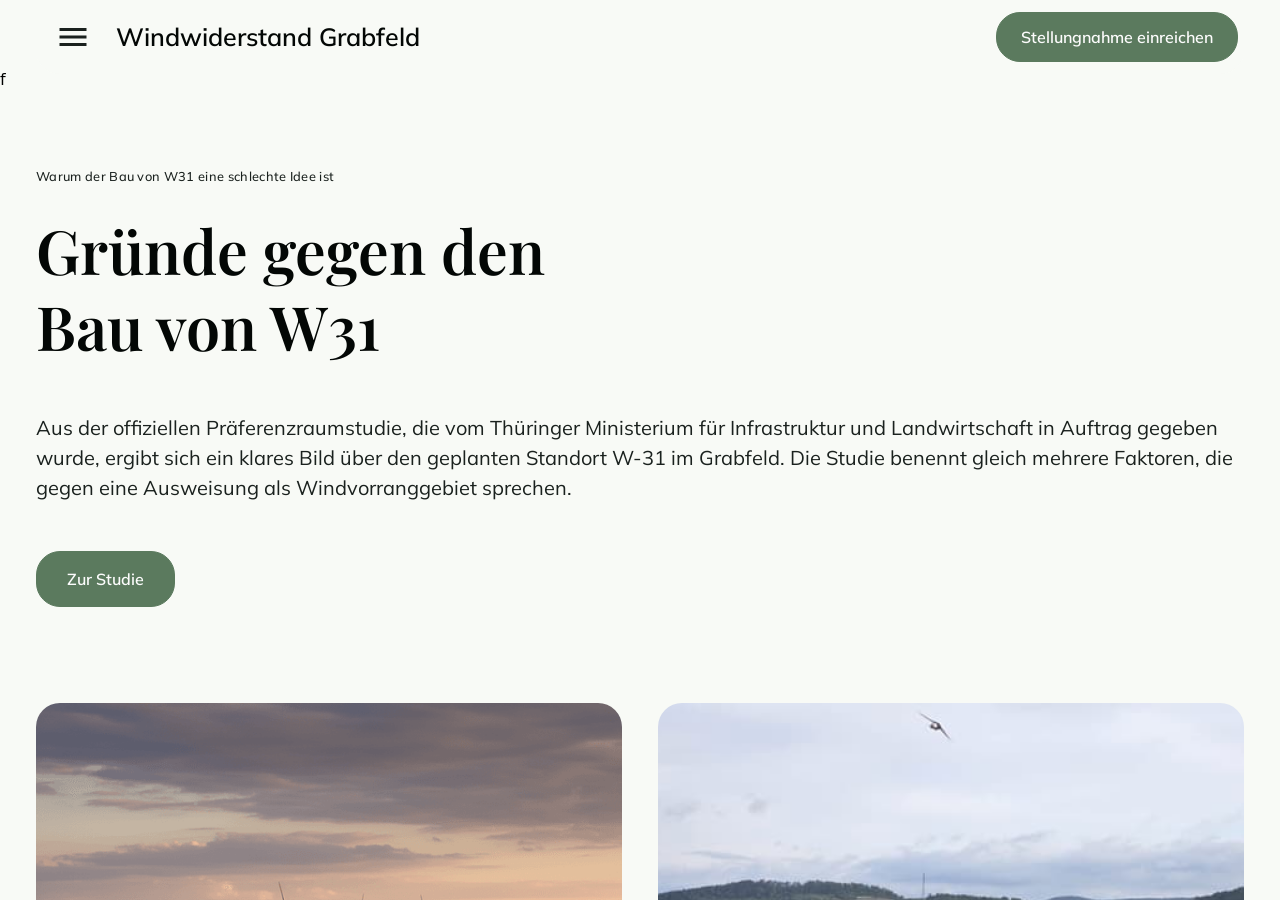
==== index.html @ 85ef9dac "initial commit" ====
<!DOCTYPE html><html data-dpl-id="dpl_25hja1GQssykfeVTQJ2YN6u9Eeit" lang="de"><head><meta charset="utf-8"><meta name="viewport" content="width=device-width, initial-scale=1"><link rel="preload" as="image" imagesrcset="/_next/image?url=https%3A%2F%2Frjdavx8ozyznxeyh.public.blob.vercel-storage.com%2Fproduction%2Fwebsites%2Fuploaded-media%2Ffirefly_landcape1-CEcSNXHNH0ozsa8HNzjXocpcf1kD4K.png&w=640&q=75 640w, /_next/image?url=https%3A%2F%2Frjdavx8ozyznxeyh.public.blob.vercel-storage.com%2Fproduction%2Fwebsites%2Fuploaded-media%2Ffirefly_landcape1-CEcSNXHNH0ozsa8HNzjXocpcf1kD4K.png&w=750&q=75 750w, /_next/image?url=https%3A%2F%2Frjdavx8ozyznxeyh.public.blob.vercel-storage.com%2Fproduction%2Fwebsites%2Fuploaded-media%2Ffirefly_landcape1-CEcSNXHNH0ozsa8HNzjXocpcf1kD4K.png&w=828&q=75 828w, /_next/image?url=https%3A%2F%2Frjdavx8ozyznxeyh.public.blob.vercel-storage.com%2Fproduction%2Fwebsites%2Fuploaded-media%2Ffirefly_landcape1-CEcSNXHNH0ozsa8HNzjXocpcf1kD4K.png&w=1080&q=75 1080w, /_next/image?url=https%3A%2F%2Frjdavx8ozyznxeyh.public.blob.vercel-storage.com%2Fproduction%2Fwebsites%2Fuploaded-media%2Ffirefly_landcape1-CEcSNXHNH0ozsa8HNzjXocpcf1kD4K.png&w=1200&q=75 1200w, /_next/image?url=https%3A%2F%2Frjdavx8ozyznxeyh.public.blob.vercel-storage.com%2Fproduction%2Fwebsites%2Fuploaded-media%2Ffirefly_landcape1-CEcSNXHNH0ozsa8HNzjXocpcf1kD4K.png&w=1920&q=75 1920w, /_next/image?url=https%3A%2F%2Frjdavx8ozyznxeyh.public.blob.vercel-storage.com%2Fproduction%2Fwebsites%2Fuploaded-media%2Ffirefly_landcape1-CEcSNXHNH0ozsa8HNzjXocpcf1kD4K.png&w=2048&q=75 2048w, /_next/image?url=https%3A%2F%2Frjdavx8ozyznxeyh.public.blob.vercel-storage.com%2Fproduction%2Fwebsites%2Fuploaded-media%2Ffirefly_landcape1-CEcSNXHNH0ozsa8HNzjXocpcf1kD4K.png&w=3840&q=75 3840w" imagesizes="100vw" fetchpriority="high"><link rel="preload" as="image" imagesrcset="/_next/image?url=https%3A%2F%2Frjdavx8ozyznxeyh.public.blob.vercel-storage.com%2Fproduction%2Fwebsites%2Fuploaded-media%2Ffirefly_landcape1-CEcSNXHNH0ozsa8HNzjXocpcf1kD4K.png&w=640&q=75 640w, /_next/image?url=https%3A%2F%2Frjdavx8ozyznxeyh.public.blob.vercel-storage.com%2Fproduction%2Fwebsites%2Fuploaded-media%2Ffirefly_landcape1-CEcSNXHNH0ozsa8HNzjXocpcf1kD4K.png&w=750&q=75 750w, /_next/image?url=https%3A%2F%2Frjdavx8ozyznxeyh.public.blob.vercel-storage.com%2Fproduction%2Fwebsites%2Fuploaded-media%2Ffirefly_landcape1-CEcSNXHNH0ozsa8HNzjXocpcf1kD4K.png&w=828&q=75 828w, /_next/image?url=https%3A%2F%2Frjdavx8ozyznxeyh.public.blob.vercel-storage.com%2Fproduction%2Fwebsites%2Fuploaded-media%2Ffirefly_landcape1-CEcSNXHNH0ozsa8HNzjXocpcf1kD4K.png&w=1080&q=75 1080w, /_next/image?url=https%3A%2F%2Frjdavx8ozyznxeyh.public.blob.vercel-storage.com%2Fproduction%2Fwebsites%2Fuploaded-media%2Ffirefly_landcape1-CEcSNXHNH0ozsa8HNzjXocpcf1kD4K.png&w=1200&q=75 1200w, /_next/image?url=https%3A%2F%2Frjdavx8ozyznxeyh.public.blob.vercel-storage.com%2Fproduction%2Fwebsites%2Fuploaded-media%2Ffirefly_landcape1-CEcSNXHNH0ozsa8HNzjXocpcf1kD4K.png&w=1920&q=75 1920w, /_next/image?url=https%3A%2F%2Frjdavx8ozyznxeyh.public.blob.vercel-storage.com%2Fproduction%2Fwebsites%2Fuploaded-media%2Ffirefly_landcape1-CEcSNXHNH0ozsa8HNzjXocpcf1kD4K.png&w=2048&q=75 2048w, /_next/image?url=https%3A%2F%2Frjdavx8ozyznxeyh.public.blob.vercel-storage.com%2Fproduction%2Fwebsites%2Fuploaded-media%2Ffirefly_landcape1-CEcSNXHNH0ozsa8HNzjXocpcf1kD4K.png&w=3840&q=75 3840w" imagesizes="(max-width: 1024px) 100vw, 65vw" fetchpriority="high"><link rel="preload" as="image" imagesrcset="/_next/image?url=https%3A%2F%2Frjdavx8ozyznxeyh.public.blob.vercel-storage.com%2Fproduction%2Fwebsites%2Fuploaded-media%2FWA_1779195483650-qd6CWIHAyKUrdTlILLWz65AZ2oxNVm.webp&w=256&q=75 256w, /_next/image?url=https%3A%2F%2Frjdavx8ozyznxeyh.public.blob.vercel-storage.com%2Fproduction%2Fwebsites%2Fuploaded-media%2FWA_1779195483650-qd6CWIHAyKUrdTlILLWz65AZ2oxNVm.webp&w=384&q=75 384w, /_next/image?url=https%3A%2F%2Frjdavx8ozyznxeyh.public.blob.vercel-storage.com%2Fproduction%2Fwebsites%2Fuploaded-media%2FWA_1779195483650-qd6CWIHAyKUrdTlILLWz65AZ2oxNVm.webp&w=640&q=75 640w, /_next/image?url=https%3A%2F%2Frjdavx8ozyznxeyh.public.blob.vercel-storage.com%2Fproduction%2Fwebsites%2Fuploaded-media%2FWA_1779195483650-qd6CWIHAyKUrdTlILLWz65AZ2oxNVm.webp&w=750&q=75 750w, /_next/image?url=https%3A%2F%2Frjdavx8ozyznxeyh.public.blob.vercel-storage.com%2Fproduction%2Fwebsites%2Fuploaded-media%2FWA_1779195483650-qd6CWIHAyKUrdTlILLWz65AZ2oxNVm.webp&w=828&q=75 828w, /_next/image?url=https%3A%2F%2Frjdavx8ozyznxeyh.public.blob.vercel-storage.com%2Fproduction%2Fwebsites%2Fuploaded-media%2FWA_1779195483650-qd6CWIHAyKUrdTlILLWz65AZ2oxNVm.webp&w=1080&q=75 1080w, /_next/image?url=https%3A%2F%2Frjdavx8ozyznxeyh.public.blob.vercel-storage.com%2Fproduction%2Fwebsites%2Fuploaded-media%2FWA_1779195483650-qd6CWIHAyKUrdTlILLWz65AZ2oxNVm.webp&w=1200&q=75 1200w, /_next/image?url=https%3A%2F%2Frjdavx8ozyznxeyh.public.blob.vercel-storage.com%2Fproduction%2Fwebsites%2Fuploaded-media%2FWA_1779195483650-qd6CWIHAyKUrdTlILLWz65AZ2oxNVm.webp&w=1920&q=75 1920w, /_next/image?url=https%3A%2F%2Frjdavx8ozyznxeyh.public.blob.vercel-storage.com%2Fproduction%2Fwebsites%2Fuploaded-media%2FWA_1779195483650-qd6CWIHAyKUrdTlILLWz65AZ2oxNVm.webp&w=2048&q=75 2048w, /_next/image?url=https%3A%2F%2Frjdavx8ozyznxeyh.public.blob.vercel-storage.com%2Fproduction%2Fwebsites%2Fuploaded-media%2FWA_1779195483650-qd6CWIHAyKUrdTlILLWz65AZ2oxNVm.webp&w=3840&q=75 3840w" imagesizes="(max-width: 1024px) 100vw, 25vw" fetchpriority="high"><link rel="preload" as="image" imagesrcset="/_next/image?url=https%3A%2F%2Frjdavx8ozyznxeyh.public.blob.vercel-storage.com%2Fproduction%2Fwebsites%2Fgenerated-media%2F781df879-f7bc-4190-ba5e-cb7cc237e494-A8DZsQTPaXrCWiU1zzxt8bqy7HNYSE.png&w=640&q=75 640w, /_next/image?url=https%3A%2F%2Frjdavx8ozyznxeyh.public.blob.vercel-storage.com%2Fproduction%2Fwebsites%2Fgenerated-media%2F781df879-f7bc-4190-ba5e-cb7cc237e494-A8DZsQTPaXrCWiU1zzxt8bqy7HNYSE.png&w=750&q=75 750w, /_next/image?url=https%3A%2F%2Frjdavx8ozyznxeyh.public.blob.vercel-storage.com%2Fproduction%2Fwebsites%2Fgenerated-media%2F781df879-f7bc-4190-ba5e-cb7cc237e494-A8DZsQTPaXrCWiU1zzxt8bqy7HNYSE.png&w=828&q=75 828w, /_next/image?url=https%3A%2F%2Frjdavx8ozyznxeyh.public.blob.vercel-storage.com%2Fproduction%2Fwebsites%2Fgenerated-media%2F781df879-f7bc-4190-ba5e-cb7cc237e494-A8DZsQTPaXrCWiU1zzxt8bqy7HNYSE.png&w=1080&q=75 1080w, /_next/image?url=https%3A%2F%2Frjdavx8ozyznxeyh.public.blob.vercel-storage.com%2Fproduction%2Fwebsites%2Fgenerated-media%2F781df879-f7bc-4190-ba5e-cb7cc237e494-A8DZsQTPaXrCWiU1zzxt8bqy7HNYSE.png&w=1200&q=75 1200w, /_next/image?url=https%3A%2F%2Frjdavx8ozyznxeyh.public.blob.vercel-storage.com%2Fproduction%2Fwebsites%2Fgenerated-media%2F781df879-f7bc-4190-ba5e-cb7cc237e494-A8DZsQTPaXrCWiU1zzxt8bqy7HNYSE.png&w=1920&q=75 1920w, /_next/image?url=https%3A%2F%2Frjdavx8ozyznxeyh.public.blob.vercel-storage.com%2Fproduction%2Fwebsites%2Fgenerated-media%2F781df879-f7bc-4190-ba5e-cb7cc237e494-A8DZsQTPaXrCWiU1zzxt8bqy7HNYSE.png&w=2048&q=75 2048w, /_next/image?url=https%3A%2F%2Frjdavx8ozyznxeyh.public.blob.vercel-storage.com%2Fproduction%2Fwebsites%2Fgenerated-media%2F781df879-f7bc-4190-ba5e-cb7cc237e494-A8DZsQTPaXrCWiU1zzxt8bqy7HNYSE.png&w=3840&q=75 3840w" imagesizes="100vw" fetchpriority="high"><link rel="stylesheet" href="css/0pclr4nr8458v.css" data-precedence="next"><link rel="stylesheet" href="css/11qlis-8mh2j-.css" data-precedence="next"><link rel="preload" as="script" fetchpriority="low" href="/_next/static/chunks/0jv-heh94vwln.js?dpl=dpl_25hja1GQssykfeVTQJ2YN6u9Eeit"><script src="js/022_maxhdnzs4.js" async=""></script><script src="js/0f4-ejbb~n6hv.js" async=""></script><script src="js/01bt6~dms7521.js" async=""></script><script src="js/03fv3c1iwtx_a.js" async=""></script><script src="js/turbopack-1593qeh~s_~pw.js" async=""></script><script src="js/0~277jhmogsta.js" async=""></script><script src="js/0kwb-tct0xye5.js" async=""></script><script src="js/006d~tpt86ljv.js" async=""></script><script src="js/15mg6y.jvq0j5.js" async=""></script><script src="js/0ize3p28y0u25.js" async=""></script><script src="js/0j4qf-g08o4pf.js" async=""></script><script src="js/16c2.avl8ed4h.js" async=""></script><script src="js/0eea42.pwf-wy.js" async=""></script><script src="js/0hzzi8rir~8jd.js" async=""></script><script src="js/08adjc2880tvf.js" async=""></script><script src="js/0sliw_q9bqxjw.js" async=""></script><script src="js/12-ux~.mcnk7r.js" async=""></script><script src="js/0m5es1jm7kjp4.js" async=""></script><script src="js/11v-8rnkx1qs3.js" async=""></script><script src="js/0xa4mqf1xizgc.js" async=""></script><script src="js/0g7cmlfbgwcqe.js" async=""></script><script src="js/0d5qlyl4n94ir.js" async=""></script><link rel="preload" href="/_next/static/chunks/13m5h4lljjfa4.js?dpl=dpl_25hja1GQssykfeVTQJ2YN6u9Eeit" as="script" fetchpriority="low"><link rel="preload" href="/_next/static/chunks/0q6k21eod419y.js?dpl=dpl_25hja1GQssykfeVTQJ2YN6u9Eeit" as="script" fetchpriority="low"><link rel="preload" href="/_next/static/chunks/06srfx_csylgv.js?dpl=dpl_25hja1GQssykfeVTQJ2YN6u9Eeit" as="script" fetchpriority="low"><link rel="preload" href="/_next/static/chunks/0.-y6-2sr40ui.js?dpl=dpl_25hja1GQssykfeVTQJ2YN6u9Eeit" as="script" fetchpriority="low"><link rel="preload" href="/_next/static/chunks/0m.ra19ecz6vn.js?dpl=dpl_25hja1GQssykfeVTQJ2YN6u9Eeit" as="script" fetchpriority="low"><link rel="preload" href="/_next/static/chunks/06f~yi8sj.x49.js?dpl=dpl_25hja1GQssykfeVTQJ2YN6u9Eeit" as="script" fetchpriority="low"><link rel="preload" href="/_next/static/chunks/10os3dwfawx.0.js?dpl=dpl_25hja1GQssykfeVTQJ2YN6u9Eeit" as="script" fetchpriority="low"><link rel="preload" href="/_next/static/chunks/0v2w.6sst-1h9.js?dpl=dpl_25hja1GQssykfeVTQJ2YN6u9Eeit" as="script" fetchpriority="low"><link rel="preload" href="/_next/static/chunks/17zz50lfkmc1r.js?dpl=dpl_25hja1GQssykfeVTQJ2YN6u9Eeit" as="script" fetchpriority="low"><link rel="preload" href="/_next/static/chunks/14el1bbqf~pk6.js?dpl=dpl_25hja1GQssykfeVTQJ2YN6u9Eeit" as="script" fetchpriority="low"><link rel="preload" href="/_next/static/chunks/0u-kx68ikq1fp.js?dpl=dpl_25hja1GQssykfeVTQJ2YN6u9Eeit" as="script" fetchpriority="low"><link rel="preload" href="/_next/static/chunks/0fqp5nekt5sll.js?dpl=dpl_25hja1GQssykfeVTQJ2YN6u9Eeit" as="script" fetchpriority="low"><link rel="preconnect" href="https://fonts.googleapis.com"><link rel="preconnect" href="https://fonts.gstatic.com" crossorigin="anonymous"><link rel="dns-prefetch" href="https://unpkg.com"><link rel="dns-prefetch" href="https://cdn.durable.com"><link rel="dns-prefetch" href="https://api.us-east.aws.tinybird.co"><link rel="llms-txt" href="/llms.txt"><link rel="alternate" type="text/markdown" href="/agents.md"><link rel="alternate" type="application/openapi+json" href="/openapi.json"><meta name="theme-color" content="#F8FAF6"><title>Windwiderstand Grabfeld - Informationen über den Regionalplan Windenergie</title><meta name="description" content="Windwiderstand Grabfeld informiert über den Regionalplan Windenergie für Südwestthüringen. Hier finden Sie alle Informationen über die geplanten Vorranggebiete und können Stellungnahmen einreichen."><link rel="canonical" href="https://windkraft-grabfeld-mf5gy561.durable.site/"><meta property="og:title" content="Windwiderstand Grabfeld - Informationen über den Regionalplan Windenergie"><meta property="og:description" content="Windwiderstand Grabfeld informiert über den Regionalplan Windenergie für Südwestthüringen. Hier finden Sie alle Informationen über die geplanten Vorranggebiete und können Stellungnahmen einreichen."><meta property="og:url" content="https://windkraft-grabfeld-mf5gy561.durable.site"><meta property="og:site_name" content="Windwiderstand Grabfeld - Informationen über den Regionalplan Windenergie"><meta property="og:locale" content="de"><meta property="og:image" content="images/durable-og.png"><meta property="og:image:type" content="image/png"><meta property="og:image:width" content="1200"><meta property="og:image:height" content="630"><meta property="og:type" content="website"><meta name="twitter:card" content="summary_large_image"><meta name="twitter:title" content="Windwiderstand Grabfeld - Informationen über den Regionalplan Windenergie"><meta name="twitter:description" content="Windwiderstand Grabfeld informiert über den Regionalplan Windenergie für Südwestthüringen. Hier finden Sie alle Informationen über die geplanten Vorranggebiete und können Stellungnahmen einreichen."><meta name="twitter:image" content="https://windkraft-grabfeld-mf5gy561.durable.site/durable-og"><link rel="icon" href="images/icon_2.png" sizes="32x32" type="image/png"><link rel="icon" href="images/icon_1.png" sizes="48x48" type="image/png"><link rel="apple-touch-icon" href="images/icon.png" sizes="180x180" type="image/png"><link rel="preload" href="https://fonts.googleapis.com/css2?family=Playfair+Display:ital,wght@0,400..900;1,400..900&display=swap" as="style" crossorigin="anonymous"><link rel="preload" href="https://fonts.googleapis.com/css2?family=Mulish:ital,wght@0,200..1000;1,200..1000&display=swap" as="style" crossorigin="anonymous"><link rel="preload" href="https://fonts.googleapis.com/css2?family=JetBrains+Mono:ital,wght@0,100..800;1,100..800&display=swap" as="style" crossorigin="anonymous"><style>html, body { background-color: #F8FAF6; }</style><script type="application/ld+json">{"@context":"https://schema.org","@type":"LocalBusiness","name":"Windwiderstand Grabfeld","url":"https://windkraft-grabfeld-mf5gy561.durable.site","subjectOf":[{"@type":"DigitalDocument","name":"LLM guidance","url":"https://windkraft-grabfeld-mf5gy561.durable.site/llms.txt","encodingFormat":"text/plain"},{"@type":"DigitalDocument","name":"Agent instructions","url":"https://windkraft-grabfeld-mf5gy561.durable.site/agents.md","encodingFormat":"text/markdown"},{"@type":"WebAPI","name":"Booking API","documentation":"https://windkraft-grabfeld-mf5gy561.durable.site/openapi.json"}]}</script><script src="js/03~yq9q893hmn.js" nomodule=""></script></head><body><div hidden=""><!--$--><!--/$--></div><style>
        @container root (min-width: 0) {
            .website-container[data-theme-scope="elegant-serif"] * {
                --font-size-xs: clamp(0.6944rem, 0.6531rem + 0.1836cqi, 0.8000rem) !important;
			--font-size-sm: clamp(0.8333rem, 0.7681rem + 0.2899cqi, 1.0000rem) !important;
			--font-size-base: clamp(1.0000rem, 0.9022rem + 0.4348cqi, 1.2500rem) !important;
			--font-size-lg: clamp(1.2000rem, 1.0582rem + 0.6304cqi, 1.5625rem) !important;
			--font-size-xl: clamp(1.4400rem, 1.2392rem + 0.8924cqi, 1.9531rem) !important;
			--font-size-2xl: clamp(1.7280rem, 1.4488rem + 1.2407cqi, 2.4414rem) !important;
			--font-size-3xl: clamp(2.0736rem, 1.6908rem + 1.7011cqi, 3.0518rem) !important;
			--font-size-4xl: clamp(2.4883rem, 1.9693rem + 2.3067cqi, 3.8147rem) !important;
			--font-size-5xl: clamp(2.9860rem, 2.2885rem + 3.0998cqi, 4.7684rem) !important;
			--font-size-6xl: clamp(3.5832rem, 2.6529rem + 4.1344cqi, 5.9605rem) !important;
			--font-size-7xl: clamp(4.2998rem, 3.0669rem + 5.4796cqi, 7.4506rem) !important;
			--font-size-8xl: clamp(5.1598rem, 3.5345rem + 7.2234cqi, 9.3132rem) !important;
			--font-size-9xl: clamp(6.1917rem, 4.0592rem + 9.4779cqi, 11.6415rem) !important;
			--typography-display-lg-font-size: var(--font-size-6xl) !important;
			--typography-display-lg-font-weight: 700 !important;
			--typography-display-lg-line-height: 1.25 !important;
			--typography-display-lg-letter-spacing: 0em !important;
			--typography-display-lg-font-family: var(--font-playfair-display, "Playfair Display", sans-serif) !important;
			--typography-display-md-font-size: var(--font-size-5xl) !important;
			--typography-display-md-font-weight: 600 !important;
			--typography-display-md-line-height: 1.25 !important;
			--typography-display-md-letter-spacing: 0em !important;
			--typography-display-md-font-family: var(--font-playfair-display, "Playfair Display", sans-serif) !important;
			--typography-display-sm-font-size: var(--font-size-4xl) !important;
			--typography-display-sm-font-weight: 600 !important;
			--typography-display-sm-line-height: 1.25 !important;
			--typography-display-sm-letter-spacing: 0em !important;
			--typography-display-sm-font-family: var(--font-playfair-display, "Playfair Display", sans-serif) !important;
			--typography-heading-lg-font-size: var(--font-size-3xl) !important;
			--typography-heading-lg-font-weight: 600 !important;
			--typography-heading-lg-line-height: 1.25 !important;
			--typography-heading-lg-letter-spacing: -0.025em !important;
			--typography-heading-lg-font-family: var(--font-mulish, "Mulish", sans-serif) !important;
			--typography-heading-md-font-size: var(--font-size-2xl) !important;
			--typography-heading-md-font-weight: 600 !important;
			--typography-heading-md-line-height: 1.25 !important;
			--typography-heading-md-letter-spacing: 0em !important;
			--typography-heading-md-font-family: var(--font-mulish, "Mulish", sans-serif) !important;
			--typography-heading-sm-font-size: var(--font-size-xl) !important;
			--typography-heading-sm-font-weight: 600 !important;
			--typography-heading-sm-line-height: 1.5 !important;
			--typography-heading-sm-letter-spacing: 0em !important;
			--typography-heading-sm-font-family: var(--font-mulish, "Mulish", sans-serif) !important;
			--typography-title-lg-font-size: var(--font-size-xl) !important;
			--typography-title-lg-font-weight: 600 !important;
			--typography-title-lg-line-height: 1.5 !important;
			--typography-title-lg-letter-spacing: 0em !important;
			--typography-title-lg-font-family: var(--font-mulish, "Mulish", sans-serif) !important;
			--typography-title-md-font-size: var(--font-size-lg) !important;
			--typography-title-md-font-weight: 600 !important;
			--typography-title-md-line-height: 1.5 !important;
			--typography-title-md-letter-spacing: 0em !important;
			--typography-title-md-font-family: var(--font-mulish, "Mulish", sans-serif) !important;
			--typography-title-sm-font-size: var(--font-size-base) !important;
			--typography-title-sm-font-weight: 600 !important;
			--typography-title-sm-line-height: 1.5 !important;
			--typography-title-sm-letter-spacing: 0em !important;
			--typography-title-sm-font-family: var(--font-mulish, "Mulish", sans-serif) !important;
			--typography-body-lg-font-size: var(--font-size-lg) !important;
			--typography-body-lg-font-weight: 400 !important;
			--typography-body-lg-line-height: 1.625 !important;
			--typography-body-lg-letter-spacing: 0em !important;
			--typography-body-lg-font-family: var(--font-mulish, "Mulish", sans-serif) !important;
			--typography-body-md-font-size: var(--font-size-base) !important;
			--typography-body-md-font-weight: 400 !important;
			--typography-body-md-line-height: 1.5 !important;
			--typography-body-md-letter-spacing: 0em !important;
			--typography-body-md-font-family: var(--font-mulish, "Mulish", sans-serif) !important;
			--typography-body-sm-font-size: var(--font-size-sm) !important;
			--typography-body-sm-font-weight: 400 !important;
			--typography-body-sm-line-height: 1.5 !important;
			--typography-body-sm-letter-spacing: 0em !important;
			--typography-body-sm-font-family: var(--font-mulish, "Mulish", sans-serif) !important;
			--typography-body-lg-em-font-size: var(--font-size-lg) !important;
			--typography-body-lg-em-font-weight: 600 !important;
			--typography-body-lg-em-line-height: 1.625 !important;
			--typography-body-lg-em-letter-spacing: 0em !important;
			--typography-body-lg-em-font-family: var(--font-mulish, "Mulish", sans-serif) !important;
			--typography-body-md-em-font-size: var(--font-size-base) !important;
			--typography-body-md-em-font-weight: 600 !important;
			--typography-body-md-em-line-height: 1.5 !important;
			--typography-body-md-em-letter-spacing: 0em !important;
			--typography-body-md-em-font-family: var(--font-mulish, "Mulish", sans-serif) !important;
			--typography-body-sm-em-font-size: var(--font-size-sm) !important;
			--typography-body-sm-em-font-weight: 600 !important;
			--typography-body-sm-em-line-height: 1.5 !important;
			--typography-body-sm-em-letter-spacing: 0em !important;
			--typography-body-sm-em-font-family: var(--font-mulish, "Mulish", sans-serif) !important;
			--typography-label-lg-font-size: var(--font-size-sm) !important;
			--typography-label-lg-font-weight: 500 !important;
			--typography-label-lg-line-height: 1.5 !important;
			--typography-label-lg-letter-spacing: 0.025em !important;
			--typography-label-lg-font-family: var(--font-mulish, "Mulish", sans-serif) !important;
			--typography-label-md-font-size: var(--font-size-xs) !important;
			--typography-label-md-font-weight: 500 !important;
			--typography-label-md-line-height: 1.5 !important;
			--typography-label-md-letter-spacing: 0.025em !important;
			--typography-label-md-font-family: var(--font-mulish, "Mulish", sans-serif) !important;
			--typography-label-sm-font-size: var(--font-size-xs) !important;
			--typography-label-sm-font-weight: 400 !important;
			--typography-label-sm-line-height: 1.5 !important;
			--typography-label-sm-letter-spacing: 0em !important;
			--typography-label-sm-font-family: var(--font-mulish, "Mulish", sans-serif) !important;
			--typography-code-font-size: var(--font-size-sm) !important;
			--typography-code-font-weight: 400 !important;
			--typography-code-line-height: 1.5 !important;
			--typography-code-letter-spacing: 0em !important;
			--typography-code-font-family: var(--font-jetbrains-mono, "JetBrains Mono", sans-serif) !important;
            }
        }
	</style><link rel="stylesheet" href="https://fonts.googleapis.com/css2?family=Playfair+Display:ital,wght@0,400..900;1,400..900&display=swap" crossorigin="anonymous"><link rel="stylesheet" href="https://fonts.googleapis.com/css2?family=Mulish:ital,wght@0,200..1000;1,200..1000&display=swap" crossorigin="anonymous"><link rel="stylesheet" href="https://fonts.googleapis.com/css2?family=JetBrains+Mono:ital,wght@0,100..800;1,100..800&display=swap" crossorigin="anonymous"><div class="website-container" data-theme-scope="elegant-serif" style="overflow:auto;overflow-anchor:none;container-name:root;container-type:size;height:100%"><div style="--primary-canvas-bg:#FCFDFB;--primary-canvas-bg-2:#F8FAF6;--primary-interactive-bg:#EEF2EB;--primary-interactive-bg-2:#E6EAE2;--primary-interactive-bg-3:#DDE2D8;--primary-border:#D5DACF;--primary-border-2:#C9CFC3;--primary-border-3:#B5BBB0;--primary-solid:#898E83;--primary-solid-2:#7D8277;--primary-foreground-subtle:#61665C;--primary-foreground:#21251C;--primary-canvas-bg-inverted:#10120F;--primary-canvas-bg-2-inverted:#171916;--primary-interactive-bg-inverted:#20231E;--primary-interactive-bg-2-inverted:#272A25;--primary-interactive-bg-3-inverted:#2E322B;--primary-border-inverted:#383C33;--primary-border-2-inverted:#454A40;--primary-border-3-inverted:#5D6258;--primary-solid-inverted:#E8ECE4;--primary-solid-2-inverted:#DEE2DB;--primary-foreground-subtle-inverted:#B0B6AB;--primary-foreground-inverted:#EAEEE6;--primary-canvas-bg-alpha:#40800004;--primary-canvas-bg-2-alpha:#39720009;--primary-interactive-bg-alpha:#275A0014;--primary-interactive-bg-2-alpha:#2447001D;--primary-interactive-bg-3-alpha:#21420027;--primary-border-alpha:#203B0030;--primary-border-2-alpha:#1A33003C;--primary-border-3-alpha:#1124004F;--primary-solid-alpha:#0D17007C;--primary-solid-2-alpha:#0C150088;--primary-foreground-subtle-alpha:#081000A3;--primary-foreground-alpha:#060B00E3;--primary-canvas-bg-inverted-alpha:#00910002;--primary-canvas-bg-2-inverted-alpha:#BCF46909;--primary-interactive-bg-inverted-alpha:#D1F7A014;--primary-interactive-bg-2-inverted-alpha:#E1FEBD1B;--primary-interactive-bg-3-inverted-alpha:#DFFBBD24;--primary-border-inverted-alpha:#E5FBC12F;--primary-border-2-inverted-alpha:#E7FCCD3E;--primary-border-3-inverted-alpha:#F0FFDE57;--primary-solid-inverted-alpha:#FBFFF6EB;--primary-solid-2-inverted-alpha:#FBFFF7E0;--primary-foreground-subtle-inverted-alpha:#F7FFEEB1;--primary-foreground-inverted-alpha:#FBFFF7ED;--secondary-canvas-bg:#FDFDFC;--secondary-canvas-bg-2:#FAF9F6;--secondary-interactive-bg:#F2F0EA;--secondary-interactive-bg-2:#EBE7DE;--secondary-interactive-bg-3:#E4DFD2;--secondary-border:#DCD5C4;--secondary-border-2:#D1C8B1;--secondary-border-3:#BFB394;--secondary-solid:#978A69;--secondary-solid-2:#8A7E60;--secondary-foreground-subtle:#6D644D;--secondary-foreground:#2D2A23;--secondary-canvas-bg-inverted:#121110;--secondary-canvas-bg-2-inverted:#1A1917;--secondary-interactive-bg-inverted:#24221F;--secondary-interactive-bg-2-inverted:#2C2A25;--secondary-interactive-bg-3-inverted:#36332C;--secondary-border-inverted:#413E34;--secondary-border-2-inverted:#524D40;--secondary-border-3-inverted:#6B6352;--secondary-solid-inverted:#C8BFA8;--secondary-solid-2-inverted:#BDB49E;--secondary-foreground-subtle-inverted:#C2B9A2;--secondary-foreground-inverted:#ECE7DA;--secondary-canvas-bg-alpha:#55550003;--secondary-canvas-bg-2-alpha:#72550009;--secondary-interactive-bg-alpha:#62490015;--secondary-interactive-bg-2-alpha:#65460021;--secondary-interactive-bg-3-alpha:#664A002D;--secondary-border-alpha:#684A013B;--secondary-border-2-alpha:#694C004E;--secondary-border-3-alpha:#674A016B;--secondary-solid-alpha:#4F390096;--secondary-solid-2-alpha:#4431009F;--secondary-foreground-subtle-alpha:#2E2100B2;--secondary-foreground-alpha:#0C0901DC;--secondary-canvas-bg-inverted-alpha:#91110002;--secondary-canvas-bg-2-inverted-alpha:#F7DE7A0A;--secondary-interactive-bg-inverted-alpha:#F8E0A515;--secondary-interactive-bg-2-inverted-alpha:#FFEDB21D;--secondary-interactive-bg-3-inverted-alpha:#FDEAB328;--secondary-border-inverted-alpha:#FDEEB534;--secondary-border-2-inverted-alpha:#FEECB746;--secondary-border-3-inverted-alpha:#FEE9B961;--secondary-solid-inverted-alpha:#FEF3D4C5;--secondary-solid-2-inverted-alpha:#FFF2D3B9;--secondary-foreground-subtle-inverted-alpha:#FFF3D3BE;--secondary-foreground-inverted-alpha:#FFFAEBEB;--secondary-alt-canvas-bg:#fcfcfd;--secondary-alt-canvas-bg-2:#f9f9fb;--secondary-alt-interactive-bg:#f0f0f3;--secondary-alt-interactive-bg-2:#e8e8ec;--secondary-alt-interactive-bg-3:#e0e1e6;--secondary-alt-border:#d9d9e0;--secondary-alt-border-2:#cdced6;--secondary-alt-border-3:#b9bbc6;--secondary-alt-solid:#8b8d98;--secondary-alt-solid-2:#80838d;--secondary-alt-foreground-subtle:#60646c;--secondary-alt-foreground:#1c2024;--secondary-alt-canvas-bg-inverted:#111113;--secondary-alt-canvas-bg-2-inverted:#18191b;--secondary-alt-interactive-bg-inverted:#212225;--secondary-alt-interactive-bg-2-inverted:#272a2d;--secondary-alt-interactive-bg-3-inverted:#2e3135;--secondary-alt-border-inverted:#363a3f;--secondary-alt-border-2-inverted:#43484e;--secondary-alt-border-3-inverted:#5a6169;--secondary-alt-solid-inverted:#696e77;--secondary-alt-solid-2-inverted:#777b84;--secondary-alt-foreground-subtle-inverted:#b0b4ba;--secondary-alt-foreground-inverted:#edeef0;--secondary-alt-canvas-bg-alpha:#00005503;--secondary-alt-canvas-bg-2-alpha:#00005506;--secondary-alt-interactive-bg-alpha:#0000330f;--secondary-alt-interactive-bg-2-alpha:#00002d17;--secondary-alt-interactive-bg-3-alpha:#0009321f;--secondary-alt-border-alpha:#00002f26;--secondary-alt-border-2-alpha:#00062e32;--secondary-alt-border-3-alpha:#00083046;--secondary-alt-solid-alpha:#00051d74;--secondary-alt-solid-2-alpha:#00071b7f;--secondary-alt-foreground-subtle-alpha:#0007149f;--secondary-alt-foreground-alpha:#000509e3;--secondary-alt-canvas-bg-inverted-alpha:#00000000;--secondary-alt-canvas-bg-2-inverted-alpha:#d8f4f609;--secondary-alt-interactive-bg-inverted-alpha:#ddeaf814;--secondary-alt-interactive-bg-2-inverted-alpha:#d3edf81d;--secondary-alt-interactive-bg-3-inverted-alpha:#d9edfe25;--secondary-alt-border-inverted-alpha:#d6ebfd30;--secondary-alt-border-2-inverted-alpha:#d9edff40;--secondary-alt-border-3-inverted-alpha:#d9edff5d;--secondary-alt-solid-inverted-alpha:#dfebfd6d;--secondary-alt-solid-2-inverted-alpha:#e5edfd7b;--secondary-alt-foreground-subtle-inverted-alpha:#f1f7feb5;--secondary-alt-foreground-inverted-alpha:#fcfdffef;--accent-canvas-bg:#FCFDFC;--accent-canvas-bg-2:#F7FAF7;--accent-interactive-bg:#EAF5EA;--accent-interactive-bg-2:#DCEFDD;--accent-interactive-bg-3:#CDE5CF;--accent-border:#BCD8BE;--accent-border-2:#A7C6AA;--accent-border-3:#8BB18E;--accent-solid:#5B7A5E;--accent-solid-2:#4E6C51;--accent-foreground-subtle:#567559;--accent-foreground:#323F33;--accent-canvas-bg-inverted:#0F120F;--accent-canvas-bg-2-inverted:#151915;--accent-interactive-bg-inverted:#1D251D;--accent-interactive-bg-2-inverted:#232F24;--accent-interactive-bg-3-inverted:#2A392C;--accent-border-inverted:#344435;--accent-border-2-inverted:#415342;--accent-border-3-inverted:#546A56;--accent-solid-inverted:#5B7A5E;--accent-solid-2-inverted:#546A56;--accent-foreground-subtle-inverted:#9CBD9F;--accent-foreground-inverted:#D9EEDB;--accent-canvas-bg-alpha:#00550003;--accent-canvas-bg-2-alpha:#00600008;--accent-interactive-bg-alpha:#00860015;--accent-interactive-bg-2-alpha:#008B0823;--accent-interactive-bg-3-alpha:#007B0B32;--accent-border-alpha:#006B0843;--accent-border-2-alpha:#005A0958;--accent-border-3-alpha:#00540774;--accent-solid-alpha:#013105A4;--accent-solid-2-alpha:#002C05B1;--accent-foreground-subtle-alpha:#002F05A9;--accent-foreground-alpha:#011102CD;--accent-canvas-bg-inverted-alpha:#00910002;--accent-canvas-bg-2-inverted-alpha:#83F44C09;--accent-interactive-bg-inverted-alpha:#9DF98716;--accent-interactive-bg-2-inverted-alpha:#9DF99721;--accent-interactive-bg-3-inverted-alpha:#A6FFA82B;--accent-border-inverted-alpha:#B4FEB137;--accent-border-2-inverted-alpha:#BEFFBC47;--accent-border-3-inverted-alpha:#C3FEC560;--accent-solid-inverted-alpha:#B8FEBD71;--accent-solid-2-inverted-alpha:#C3FEC560;--accent-foreground-subtle-inverted-alpha:#D1FFD4B9;--accent-foreground-inverted-alpha:#E9FFEBED;--graphic-1-canvas-bg:#fcfcfd;--graphic-1-canvas-bg-2:#f9f9fb;--graphic-1-interactive-bg:#f0f0f3;--graphic-1-interactive-bg-2:#e8e8ec;--graphic-1-interactive-bg-3:#e0e1e6;--graphic-1-border:#d9d9e0;--graphic-1-border-2:#cdced6;--graphic-1-border-3:#b9bbc6;--graphic-1-solid:#8b8d98;--graphic-1-solid-2:#80838d;--graphic-1-foreground-subtle:#60646c;--graphic-1-foreground:#1c2024;--graphic-1-canvas-bg-inverted:#111113;--graphic-1-canvas-bg-2-inverted:#18191b;--graphic-1-interactive-bg-inverted:#212225;--graphic-1-interactive-bg-2-inverted:#272a2d;--graphic-1-interactive-bg-3-inverted:#2e3135;--graphic-1-border-inverted:#363a3f;--graphic-1-border-2-inverted:#43484e;--graphic-1-border-3-inverted:#5a6169;--graphic-1-solid-inverted:#696e77;--graphic-1-solid-2-inverted:#777b84;--graphic-1-foreground-subtle-inverted:#b0b4ba;--graphic-1-foreground-inverted:#edeef0;--graphic-1-canvas-bg-alpha:#00005503;--graphic-1-canvas-bg-2-alpha:#00005506;--graphic-1-interactive-bg-alpha:#0000330f;--graphic-1-interactive-bg-2-alpha:#00002d17;--graphic-1-interactive-bg-3-alpha:#0009321f;--graphic-1-border-alpha:#00002f26;--graphic-1-border-2-alpha:#00062e32;--graphic-1-border-3-alpha:#00083046;--graphic-1-solid-alpha:#00051d74;--graphic-1-solid-2-alpha:#00071b7f;--graphic-1-foreground-subtle-alpha:#0007149f;--graphic-1-foreground-alpha:#000509e3;--graphic-1-canvas-bg-inverted-alpha:#00000000;--graphic-1-canvas-bg-2-inverted-alpha:#d8f4f609;--graphic-1-interactive-bg-inverted-alpha:#ddeaf814;--graphic-1-interactive-bg-2-inverted-alpha:#d3edf81d;--graphic-1-interactive-bg-3-inverted-alpha:#d9edfe25;--graphic-1-border-inverted-alpha:#d6ebfd30;--graphic-1-border-2-inverted-alpha:#d9edff40;--graphic-1-border-3-inverted-alpha:#d9edff5d;--graphic-1-solid-inverted-alpha:#dfebfd6d;--graphic-1-solid-2-inverted-alpha:#e5edfd7b;--graphic-1-foreground-subtle-inverted-alpha:#f1f7feb5;--graphic-1-foreground-inverted-alpha:#fcfdffef;--graphic-2-canvas-bg:#fcfcfd;--graphic-2-canvas-bg-2:#f9f9fb;--graphic-2-interactive-bg:#f0f0f3;--graphic-2-interactive-bg-2:#e8e8ec;--graphic-2-interactive-bg-3:#e0e1e6;--graphic-2-border:#d9d9e0;--graphic-2-border-2:#cdced6;--graphic-2-border-3:#b9bbc6;--graphic-2-solid:#8b8d98;--graphic-2-solid-2:#80838d;--graphic-2-foreground-subtle:#60646c;--graphic-2-foreground:#1c2024;--graphic-2-canvas-bg-inverted:#111113;--graphic-2-canvas-bg-2-inverted:#18191b;--graphic-2-interactive-bg-inverted:#212225;--graphic-2-interactive-bg-2-inverted:#272a2d;--graphic-2-interactive-bg-3-inverted:#2e3135;--graphic-2-border-inverted:#363a3f;--graphic-2-border-2-inverted:#43484e;--graphic-2-border-3-inverted:#5a6169;--graphic-2-solid-inverted:#696e77;--graphic-2-solid-2-inverted:#777b84;--graphic-2-foreground-subtle-inverted:#b0b4ba;--graphic-2-foreground-inverted:#edeef0;--graphic-2-canvas-bg-alpha:#00005503;--graphic-2-canvas-bg-2-alpha:#00005506;--graphic-2-interactive-bg-alpha:#0000330f;--graphic-2-interactive-bg-2-alpha:#00002d17;--graphic-2-interactive-bg-3-alpha:#0009321f;--graphic-2-border-alpha:#00002f26;--graphic-2-border-2-alpha:#00062e32;--graphic-2-border-3-alpha:#00083046;--graphic-2-solid-alpha:#00051d74;--graphic-2-solid-2-alpha:#00071b7f;--graphic-2-foreground-subtle-alpha:#0007149f;--graphic-2-foreground-alpha:#000509e3;--graphic-2-canvas-bg-inverted-alpha:#00000000;--graphic-2-canvas-bg-2-inverted-alpha:#d8f4f609;--graphic-2-interactive-bg-inverted-alpha:#ddeaf814;--graphic-2-interactive-bg-2-inverted-alpha:#d3edf81d;--graphic-2-interactive-bg-3-inverted-alpha:#d9edfe25;--graphic-2-border-inverted-alpha:#d6ebfd30;--graphic-2-border-2-inverted-alpha:#d9edff40;--graphic-2-border-3-inverted-alpha:#d9edff5d;--graphic-2-solid-inverted-alpha:#dfebfd6d;--graphic-2-solid-2-inverted-alpha:#e5edfd7b;--graphic-2-foreground-subtle-inverted-alpha:#f1f7feb5;--graphic-2-foreground-inverted-alpha:#fcfdffef;--graphic-3-canvas-bg:#fcfcfd;--graphic-3-canvas-bg-2:#f9f9fb;--graphic-3-interactive-bg:#f0f0f3;--graphic-3-interactive-bg-2:#e8e8ec;--graphic-3-interactive-bg-3:#e0e1e6;--graphic-3-border:#d9d9e0;--graphic-3-border-2:#cdced6;--graphic-3-border-3:#b9bbc6;--graphic-3-solid:#8b8d98;--graphic-3-solid-2:#80838d;--graphic-3-foreground-subtle:#60646c;--graphic-3-foreground:#1c2024;--graphic-3-canvas-bg-inverted:#111113;--graphic-3-canvas-bg-2-inverted:#18191b;--graphic-3-interactive-bg-inverted:#212225;--graphic-3-interactive-bg-2-inverted:#272a2d;--graphic-3-interactive-bg-3-inverted:#2e3135;--graphic-3-border-inverted:#363a3f;--graphic-3-border-2-inverted:#43484e;--graphic-3-border-3-inverted:#5a6169;--graphic-3-solid-inverted:#696e77;--graphic-3-solid-2-inverted:#777b84;--graphic-3-foreground-subtle-inverted:#b0b4ba;--graphic-3-foreground-inverted:#edeef0;--graphic-3-canvas-bg-alpha:#00005503;--graphic-3-canvas-bg-2-alpha:#00005506;--graphic-3-interactive-bg-alpha:#0000330f;--graphic-3-interactive-bg-2-alpha:#00002d17;--graphic-3-interactive-bg-3-alpha:#0009321f;--graphic-3-border-alpha:#00002f26;--graphic-3-border-2-alpha:#00062e32;--graphic-3-border-3-alpha:#00083046;--graphic-3-solid-alpha:#00051d74;--graphic-3-solid-2-alpha:#00071b7f;--graphic-3-foreground-subtle-alpha:#0007149f;--graphic-3-foreground-alpha:#000509e3;--graphic-3-canvas-bg-inverted-alpha:#00000000;--graphic-3-canvas-bg-2-inverted-alpha:#d8f4f609;--graphic-3-interactive-bg-inverted-alpha:#ddeaf814;--graphic-3-interactive-bg-2-inverted-alpha:#d3edf81d;--graphic-3-interactive-bg-3-inverted-alpha:#d9edfe25;--graphic-3-border-inverted-alpha:#d6ebfd30;--graphic-3-border-2-inverted-alpha:#d9edff40;--graphic-3-border-3-inverted-alpha:#d9edff5d;--graphic-3-solid-inverted-alpha:#dfebfd6d;--graphic-3-solid-2-inverted-alpha:#e5edfd7b;--graphic-3-foreground-subtle-inverted-alpha:#f1f7feb5;--graphic-3-foreground-inverted-alpha:#fcfdffef;--graphic-4-canvas-bg:#fcfcfd;--graphic-4-canvas-bg-2:#f9f9fb;--graphic-4-interactive-bg:#f0f0f3;--graphic-4-interactive-bg-2:#e8e8ec;--graphic-4-interactive-bg-3:#e0e1e6;--graphic-4-border:#d9d9e0;--graphic-4-border-2:#cdced6;--graphic-4-border-3:#b9bbc6;--graphic-4-solid:#8b8d98;--graphic-4-solid-2:#80838d;--graphic-4-foreground-subtle:#60646c;--graphic-4-foreground:#1c2024;--graphic-4-canvas-bg-inverted:#111113;--graphic-4-canvas-bg-2-inverted:#18191b;--graphic-4-interactive-bg-inverted:#212225;--graphic-4-interactive-bg-2-inverted:#272a2d;--graphic-4-interactive-bg-3-inverted:#2e3135;--graphic-4-border-inverted:#363a3f;--graphic-4-border-2-inverted:#43484e;--graphic-4-border-3-inverted:#5a6169;--graphic-4-solid-inverted:#696e77;--graphic-4-solid-2-inverted:#777b84;--graphic-4-foreground-subtle-inverted:#b0b4ba;--graphic-4-foreground-inverted:#edeef0;--graphic-4-canvas-bg-alpha:#00005503;--graphic-4-canvas-bg-2-alpha:#00005506;--graphic-4-interactive-bg-alpha:#0000330f;--graphic-4-interactive-bg-2-alpha:#00002d17;--graphic-4-interactive-bg-3-alpha:#0009321f;--graphic-4-border-alpha:#00002f26;--graphic-4-border-2-alpha:#00062e32;--graphic-4-border-3-alpha:#00083046;--graphic-4-solid-alpha:#00051d74;--graphic-4-solid-2-alpha:#00071b7f;--graphic-4-foreground-subtle-alpha:#0007149f;--graphic-4-foreground-alpha:#000509e3;--graphic-4-canvas-bg-inverted-alpha:#00000000;--graphic-4-canvas-bg-2-inverted-alpha:#d8f4f609;--graphic-4-interactive-bg-inverted-alpha:#ddeaf814;--graphic-4-interactive-bg-2-inverted-alpha:#d3edf81d;--graphic-4-interactive-bg-3-inverted-alpha:#d9edfe25;--graphic-4-border-inverted-alpha:#d6ebfd30;--graphic-4-border-2-inverted-alpha:#d9edff40;--graphic-4-border-3-inverted-alpha:#d9edff5d;--graphic-4-solid-inverted-alpha:#dfebfd6d;--graphic-4-solid-2-inverted-alpha:#e5edfd7b;--graphic-4-foreground-subtle-inverted-alpha:#f1f7feb5;--graphic-4-foreground-inverted-alpha:#fcfdffef;--graphic-5-canvas-bg:#fcfcfd;--graphic-5-canvas-bg-2:#f9f9fb;--graphic-5-interactive-bg:#f0f0f3;--graphic-5-interactive-bg-2:#e8e8ec;--graphic-5-interactive-bg-3:#e0e1e6;--graphic-5-border:#d9d9e0;--graphic-5-border-2:#cdced6;--graphic-5-border-3:#b9bbc6;--graphic-5-solid:#8b8d98;--graphic-5-solid-2:#80838d;--graphic-5-foreground-subtle:#60646c;--graphic-5-foreground:#1c2024;--graphic-5-canvas-bg-inverted:#111113;--graphic-5-canvas-bg-2-inverted:#18191b;--graphic-5-interactive-bg-inverted:#212225;--graphic-5-interactive-bg-2-inverted:#272a2d;--graphic-5-interactive-bg-3-inverted:#2e3135;--graphic-5-border-inverted:#363a3f;--graphic-5-border-2-inverted:#43484e;--graphic-5-border-3-inverted:#5a6169;--graphic-5-solid-inverted:#696e77;--graphic-5-solid-2-inverted:#777b84;--graphic-5-foreground-subtle-inverted:#b0b4ba;--graphic-5-foreground-inverted:#edeef0;--graphic-5-canvas-bg-alpha:#00005503;--graphic-5-canvas-bg-2-alpha:#00005506;--graphic-5-interactive-bg-alpha:#0000330f;--graphic-5-interactive-bg-2-alpha:#00002d17;--graphic-5-interactive-bg-3-alpha:#0009321f;--graphic-5-border-alpha:#00002f26;--graphic-5-border-2-alpha:#00062e32;--graphic-5-border-3-alpha:#00083046;--graphic-5-solid-alpha:#00051d74;--graphic-5-solid-2-alpha:#00071b7f;--graphic-5-foreground-subtle-alpha:#0007149f;--graphic-5-foreground-alpha:#000509e3;--graphic-5-canvas-bg-inverted-alpha:#00000000;--graphic-5-canvas-bg-2-inverted-alpha:#d8f4f609;--graphic-5-interactive-bg-inverted-alpha:#ddeaf814;--graphic-5-interactive-bg-2-inverted-alpha:#d3edf81d;--graphic-5-interactive-bg-3-inverted-alpha:#d9edfe25;--graphic-5-border-inverted-alpha:#d6ebfd30;--graphic-5-border-2-inverted-alpha:#d9edff40;--graphic-5-border-3-inverted-alpha:#d9edff5d;--graphic-5-solid-inverted-alpha:#dfebfd6d;--graphic-5-solid-2-inverted-alpha:#e5edfd7b;--graphic-5-foreground-subtle-inverted-alpha:#f1f7feb5;--graphic-5-foreground-inverted-alpha:#fcfdffef;--graphic-6-canvas-bg:#fcfcfd;--graphic-6-canvas-bg-2:#f9f9fb;--graphic-6-interactive-bg:#f0f0f3;--graphic-6-interactive-bg-2:#e8e8ec;--graphic-6-interactive-bg-3:#e0e1e6;--graphic-6-border:#d9d9e0;--graphic-6-border-2:#cdced6;--graphic-6-border-3:#b9bbc6;--graphic-6-solid:#8b8d98;--graphic-6-solid-2:#80838d;--graphic-6-foreground-subtle:#60646c;--graphic-6-foreground:#1c2024;--graphic-6-canvas-bg-inverted:#111113;--graphic-6-canvas-bg-2-inverted:#18191b;--graphic-6-interactive-bg-inverted:#212225;--graphic-6-interactive-bg-2-inverted:#272a2d;--graphic-6-interactive-bg-3-inverted:#2e3135;--graphic-6-border-inverted:#363a3f;--graphic-6-border-2-inverted:#43484e;--graphic-6-border-3-inverted:#5a6169;--graphic-6-solid-inverted:#696e77;--graphic-6-solid-2-inverted:#777b84;--graphic-6-foreground-subtle-inverted:#b0b4ba;--graphic-6-foreground-inverted:#edeef0;--graphic-6-canvas-bg-alpha:#00005503;--graphic-6-canvas-bg-2-alpha:#00005506;--graphic-6-interactive-bg-alpha:#0000330f;--graphic-6-interactive-bg-2-alpha:#00002d17;--graphic-6-interactive-bg-3-alpha:#0009321f;--graphic-6-border-alpha:#00002f26;--graphic-6-border-2-alpha:#00062e32;--graphic-6-border-3-alpha:#00083046;--graphic-6-solid-alpha:#00051d74;--graphic-6-solid-2-alpha:#00071b7f;--graphic-6-foreground-subtle-alpha:#0007149f;--graphic-6-foreground-alpha:#000509e3;--graphic-6-canvas-bg-inverted-alpha:#00000000;--graphic-6-canvas-bg-2-inverted-alpha:#d8f4f609;--graphic-6-interactive-bg-inverted-alpha:#ddeaf814;--graphic-6-interactive-bg-2-inverted-alpha:#d3edf81d;--graphic-6-interactive-bg-3-inverted-alpha:#d9edfe25;--graphic-6-border-inverted-alpha:#d6ebfd30;--graphic-6-border-2-inverted-alpha:#d9edff40;--graphic-6-border-3-inverted-alpha:#d9edff5d;--graphic-6-solid-inverted-alpha:#dfebfd6d;--graphic-6-solid-2-inverted-alpha:#e5edfd7b;--graphic-6-foreground-subtle-inverted-alpha:#f1f7feb5;--graphic-6-foreground-inverted-alpha:#fcfdffef;--graphic-7-canvas-bg:#fcfcfd;--graphic-7-canvas-bg-2:#f9f9fb;--graphic-7-interactive-bg:#f0f0f3;--graphic-7-interactive-bg-2:#e8e8ec;--graphic-7-interactive-bg-3:#e0e1e6;--graphic-7-border:#d9d9e0;--graphic-7-border-2:#cdced6;--graphic-7-border-3:#b9bbc6;--graphic-7-solid:#8b8d98;--graphic-7-solid-2:#80838d;--graphic-7-foreground-subtle:#60646c;--graphic-7-foreground:#1c2024;--graphic-7-canvas-bg-inverted:#111113;--graphic-7-canvas-bg-2-inverted:#18191b;--graphic-7-interactive-bg-inverted:#212225;--graphic-7-interactive-bg-2-inverted:#272a2d;--graphic-7-interactive-bg-3-inverted:#2e3135;--graphic-7-border-inverted:#363a3f;--graphic-7-border-2-inverted:#43484e;--graphic-7-border-3-inverted:#5a6169;--graphic-7-solid-inverted:#696e77;--graphic-7-solid-2-inverted:#777b84;--graphic-7-foreground-subtle-inverted:#b0b4ba;--graphic-7-foreground-inverted:#edeef0;--graphic-7-canvas-bg-alpha:#00005503;--graphic-7-canvas-bg-2-alpha:#00005506;--graphic-7-interactive-bg-alpha:#0000330f;--graphic-7-interactive-bg-2-alpha:#00002d17;--graphic-7-interactive-bg-3-alpha:#0009321f;--graphic-7-border-alpha:#00002f26;--graphic-7-border-2-alpha:#00062e32;--graphic-7-border-3-alpha:#00083046;--graphic-7-solid-alpha:#00051d74;--graphic-7-solid-2-alpha:#00071b7f;--graphic-7-foreground-subtle-alpha:#0007149f;--graphic-7-foreground-alpha:#000509e3;--graphic-7-canvas-bg-inverted-alpha:#00000000;--graphic-7-canvas-bg-2-inverted-alpha:#d8f4f609;--graphic-7-interactive-bg-inverted-alpha:#ddeaf814;--graphic-7-interactive-bg-2-inverted-alpha:#d3edf81d;--graphic-7-interactive-bg-3-inverted-alpha:#d9edfe25;--graphic-7-border-inverted-alpha:#d6ebfd30;--graphic-7-border-2-inverted-alpha:#d9edff40;--graphic-7-border-3-inverted-alpha:#d9edff5d;--graphic-7-solid-inverted-alpha:#dfebfd6d;--graphic-7-solid-2-inverted-alpha:#e5edfd7b;--graphic-7-foreground-subtle-inverted-alpha:#f1f7feb5;--graphic-7-foreground-inverted-alpha:#fcfdffef;--neutral-canvas-bg:#FBFDFC;--neutral-canvas-bg-2:#F7F9F8;--neutral-interactive-bg:#EEF1F0;--neutral-interactive-bg-2:#E6E9E8;--neutral-interactive-bg-3:#DEE2E1;--neutral-border:#D7DAD9;--neutral-border-2:#CBCFCE;--neutral-border-3:#B8BCBB;--neutral-solid:#868E8B;--neutral-solid-2:#7C8481;--neutral-foreground-subtle:#5F6563;--neutral-foreground:#1A211E;--neutral-canvas-bg-inverted:#101211;--neutral-canvas-bg-2-inverted:#181A19;--neutral-interactive-bg-inverted:#212322;--neutral-interactive-bg-2-inverted:#282B29;--neutral-interactive-bg-3-inverted:#2F3231;--neutral-border-inverted:#373B3A;--neutral-border-2-inverted:#454A48;--neutral-border-3-inverted:#5B625F;--neutral-solid-inverted:#69706D;--neutral-solid-2-inverted:#767E7B;--neutral-foreground-subtle-inverted:#AFB6B4;--neutral-foreground-inverted:#EDEEEE;--neutral-canvas-bg-alpha:#00804004;--neutral-canvas-bg-2-alpha:#00402008;--neutral-interactive-bg-alpha:#002D1E11;--neutral-interactive-bg-2-alpha:#001F1519;--neutral-interactive-bg-3-alpha:#001F1821;--neutral-border-alpha:#00140D28;--neutral-border-2-alpha:#00140F34;--neutral-border-3-alpha:#000F0B47;--neutral-solid-alpha:#00110B79;--neutral-solid-2-alpha:#00100A83;--neutral-foreground-subtle-alpha:#000A07A0;--neutral-foreground-alpha:#010805E5;--neutral-canvas-bg-inverted-alpha:#00910002;--neutral-canvas-bg-2-inverted-alpha:#C4F7AD0A;--neutral-interactive-bg-inverted-alpha:#DDF7D314;--neutral-interactive-bg-2-inverted-alpha:#E3FEDC1C;--neutral-interactive-bg-3-inverted-alpha:#E6FBE824;--neutral-border-inverted-alpha:#E9FFF02D;--neutral-border-2-inverted-alpha:#E7FCED3E;--neutral-border-3-inverted-alpha:#EAFFF257;--neutral-solid-inverted-alpha:#EDFFF466;--neutral-solid-2-inverted-alpha:#EEFFF675;--neutral-foreground-subtle-inverted-alpha:#F5FFFBB1;--neutral-foreground-inverted-alpha:#FEFFFFED;--success-canvas-bg:#fbfefc;--success-canvas-bg-2:#f4fbf6;--success-interactive-bg:#e6f6eb;--success-interactive-bg-2:#d6f1df;--success-interactive-bg-3:#c4e8d1;--success-border:#adddc0;--success-border-2:#8eceaa;--success-border-3:#5bb98b;--success-solid:#30a46c;--success-solid-2:#2b9a66;--success-foreground-subtle:#218358;--success-foreground:#193b2d;--success-canvas-bg-inverted:#0e1512;--success-canvas-bg-2-inverted:#121b17;--success-interactive-bg-inverted:#132d21;--success-interactive-bg-2-inverted:#113b29;--success-interactive-bg-3-inverted:#174933;--success-border-inverted:#20573e;--success-border-2-inverted:#28684a;--success-border-3-inverted:#2f7c57;--success-solid-inverted:#30a46c;--success-solid-2-inverted:#33b074;--success-foreground-subtle-inverted:#3dd68c;--success-foreground-inverted:#b1f1cb;--success-canvas-bg-alpha:#00c04004;--success-canvas-bg-2-alpha:#00a32f0b;--success-interactive-bg-alpha:#00a43319;--success-interactive-bg-2-alpha:#00a83829;--success-interactive-bg-3-alpha:#019c393b;--success-border-alpha:#00963c52;--success-border-2-alpha:#00914071;--success-border-3-alpha:#00924ba4;--success-solid-alpha:#008f4acf;--success-solid-2-alpha:#008647d4;--success-foreground-subtle-alpha:#00713fde;--success-foreground-alpha:#002616e6;--success-canvas-bg-inverted-alpha:#00de4505;--success-canvas-bg-2-inverted-alpha:#29f99d0b;--success-interactive-bg-inverted-alpha:#22ff991e;--success-interactive-bg-2-inverted-alpha:#11ff992d;--success-interactive-bg-3-inverted-alpha:#2bffa23c;--success-border-inverted-alpha:#44ffaa4b;--success-border-2-inverted-alpha:#50fdac5e;--success-border-3-inverted-alpha:#54ffad73;--success-solid-inverted-alpha:#44ffa49e;--success-solid-2-inverted-alpha:#43fea4ab;--success-foreground-subtle-inverted-alpha:#46fea5d4;--success-foreground-inverted-alpha:#bbffd7f0;--error-canvas-bg:#fffcfc;--error-canvas-bg-2:#fff7f7;--error-interactive-bg:#feebec;--error-interactive-bg-2:#ffdbdc;--error-interactive-bg-3:#ffcdce;--error-border:#fdbdbe;--error-border-2:#f4a9aa;--error-border-3:#eb8e90;--error-solid:#e5484d;--error-solid-2:#dc3e42;--error-foreground-subtle:#ce2c31;--error-foreground:#641723;--error-canvas-bg-inverted:#191111;--error-canvas-bg-2-inverted:#201314;--error-interactive-bg-inverted:#3b1219;--error-interactive-bg-2-inverted:#500f1c;--error-interactive-bg-3-inverted:#611623;--error-border-inverted:#72232d;--error-border-2-inverted:#8c333a;--error-border-3-inverted:#b54548;--error-solid-inverted:#e5484d;--error-solid-2-inverted:#ec5d5e;--error-foreground-subtle-inverted:#ff9592;--error-foreground-inverted:#ffd1d9;--error-canvas-bg-alpha:#ff000003;--error-canvas-bg-2-alpha:#ff000008;--error-interactive-bg-alpha:#f3000d14;--error-interactive-bg-2-alpha:#ff000824;--error-interactive-bg-3-alpha:#ff000632;--error-border-alpha:#f8000442;--error-border-2-alpha:#df000356;--error-border-3-alpha:#d2000571;--error-solid-alpha:#db0007b7;--error-solid-2-alpha:#d10005c1;--error-foreground-subtle-alpha:#c40006d3;--error-foreground-alpha:#55000de8;--error-canvas-bg-inverted-alpha:#f4121209;--error-canvas-bg-2-inverted-alpha:#f22f3e11;--error-interactive-bg-inverted-alpha:#ff173f2d;--error-interactive-bg-2-inverted-alpha:#fe0a3b44;--error-interactive-bg-3-inverted-alpha:#ff204756;--error-border-inverted-alpha:#ff3e5668;--error-border-2-inverted-alpha:#ff536184;--error-border-3-inverted-alpha:#ff5d61b0;--error-solid-inverted-alpha:#fe4e54e4;--error-solid-2-inverted-alpha:#ff6465eb;--error-foreground-subtle-inverted-alpha:#ff9592;--error-foreground-inverted-alpha:#ffd1d9;--warning-canvas-bg:#fdfdf9;--warning-canvas-bg-2:#fefce9;--warning-interactive-bg:#fffab8;--warning-interactive-bg-2:#fff394;--warning-interactive-bg-3:#ffe770;--warning-border:#f3d768;--warning-border-2:#e4c767;--warning-border-3:#d5ae39;--warning-solid:#ffe629;--warning-solid-2:#ffdc00;--warning-foreground-subtle:#9e6c00;--warning-foreground:#473b1f;--warning-canvas-bg-inverted:#14120b;--warning-canvas-bg-2-inverted:#1b180f;--warning-interactive-bg-inverted:#2d2305;--warning-interactive-bg-2-inverted:#362b00;--warning-interactive-bg-3-inverted:#433500;--warning-border-inverted:#524202;--warning-border-2-inverted:#665417;--warning-border-3-inverted:#836a21;--warning-solid-inverted:#ffe629;--warning-solid-2-inverted:#ffff57;--warning-foreground-subtle-inverted:#f5e147;--warning-foreground-inverted:#f6eeb4;--warning-canvas-bg-alpha:#aaaa0006;--warning-canvas-bg-2-alpha:#f4dd0016;--warning-interactive-bg-alpha:#ffee0047;--warning-interactive-bg-2-alpha:#ffe3016b;--warning-interactive-bg-3-alpha:#ffd5008f;--warning-border-alpha:#ebbc0097;--warning-border-2-alpha:#d2a10098;--warning-border-3-alpha:#c99700c6;--warning-solid-alpha:#ffe100d6;--warning-solid-2-alpha:#ffdc00;--warning-foreground-subtle-alpha:#9e6c00;--warning-foreground-alpha:#2e2000e0;--warning-canvas-bg-inverted-alpha:#d1510004;--warning-canvas-bg-2-inverted-alpha:#f9b4000b;--warning-interactive-bg-inverted-alpha:#ffaa001e;--warning-interactive-bg-2-inverted-alpha:#fdb70028;--warning-interactive-bg-3-inverted-alpha:#febb0036;--warning-border-inverted-alpha:#fec40046;--warning-border-2-inverted-alpha:#fdcb225c;--warning-border-3-inverted-alpha:#fdca327b;--warning-solid-inverted-alpha:#ffe629;--warning-solid-2-inverted-alpha:#ffff57;--warning-foreground-subtle-inverted-alpha:#fee949f5;--warning-foreground-inverted-alpha:#fef6baf6;--info-canvas-bg:#fafdfe;--info-canvas-bg-2:#f2fafb;--info-interactive-bg:#def7f9;--info-interactive-bg-2:#caf1f6;--info-interactive-bg-3:#b5e9f0;--info-border:#9ddde7;--info-border-2:#7dcedc;--info-border-3:#3db9cf;--info-solid:#00a2c7;--info-solid-2:#0797b9;--info-foreground-subtle:#107d98;--info-foreground:#0d3c48;--info-canvas-bg-inverted:#0b161a;--info-canvas-bg-2-inverted:#101b20;--info-interactive-bg-inverted:#082c36;--info-interactive-bg-2-inverted:#003848;--info-interactive-bg-3-inverted:#004558;--info-border-inverted:#045468;--info-border-2-inverted:#12677e;--info-border-3-inverted:#11809c;--info-solid-inverted:#00a2c7;--info-solid-2-inverted:#23afd0;--info-foreground-subtle-inverted:#4ccce6;--info-foreground-inverted:#b6ecf7;--info-canvas-bg-alpha:#0099cc05;--info-canvas-bg-2-alpha:#009db10d;--info-interactive-bg-alpha:#00c2d121;--info-interactive-bg-2-alpha:#00bcd435;--info-interactive-bg-3-alpha:#01b4cc4a;--info-border-alpha:#00a7c162;--info-border-2-alpha:#009fbb82;--info-border-3-alpha:#00a3c0c2;--info-solid-alpha:#00a2c7;--info-solid-2-alpha:#0094b7f8;--info-foreground-subtle-alpha:#007491ef;--info-foreground-alpha:#00323ef2;--info-canvas-bg-inverted-alpha:#0091f70a;--info-canvas-bg-2-inverted-alpha:#02a7f211;--info-interactive-bg-inverted-alpha:#00befd28;--info-interactive-bg-2-inverted-alpha:#00baff3b;--info-interactive-bg-3-inverted-alpha:#00befd4d;--info-border-inverted-alpha:#00c7fd5e;--info-border-2-inverted-alpha:#14cdff75;--info-border-3-inverted-alpha:#11cfff95;--info-solid-inverted-alpha:#00cfffc3;--info-solid-2-inverted-alpha:#28d6ffcd;--info-foreground-subtle-inverted-alpha:#52e1fee5;--info-foreground-inverted-alpha:#bbf3fef7;--text:#000000;--text-subtle:#646464;--text-inverted:#FFFFFF;--text-subtle-inverted:#b4b4b4;--black-alpha-1:rgba(0, 0, 0, 0.05);--black-alpha-2:rgba(0, 0, 0, 0.1);--black-alpha-3:rgba(0, 0, 0, 0.15);--black-alpha-4:rgba(0, 0, 0, 0.2);--black-alpha-5:rgba(0, 0, 0, 0.3);--black-alpha-6:rgba(0, 0, 0, 0.4);--black-alpha-7:rgba(0, 0, 0, 0.5);--black-alpha-8:rgba(0, 0, 0, 0.6);--black-alpha-9:rgba(0, 0, 0, 0.7);--black-alpha-10:rgba(0, 0, 0, 0.8);--black-alpha-11:rgba(0, 0, 0, 0.9);--black-alpha-12:rgba(0, 0, 0, 0.95);--black:#000000;--white-alpha-1:rgba(255, 255, 255, 0.05);--white-alpha-2:rgba(255, 255, 255, 0.1);--white-alpha-3:rgba(255, 255, 255, 0.15);--white-alpha-4:rgba(255, 255, 255, 0.2);--white-alpha-5:rgba(255, 255, 255, 0.3);--white-alpha-6:rgba(255, 255, 255, 0.4);--white-alpha-7:rgba(255, 255, 255, 0.5);--white-alpha-8:rgba(255, 255, 255, 0.6);--white-alpha-9:rgba(255, 255, 255, 0.7);--white-alpha-10:rgba(255, 255, 255, 0.8);--white-alpha-11:rgba(255, 255, 255, 0.9);--white-alpha-12:rgba(255, 255, 255, 0.95);--white:#FFFFFF;--current:currentColor;--transparent:transparent" class="font-jetbrains-mono"><div class="group w-full" data-live-site-root="true"><div class="w-full" id="header-marketer"><div style="height:68px" aria-hidden="true"></div><header class="w-full relative z-50" style="position:fixed;top:0;left:0;width:100%"><div class="relative"><div class="relative mx-auto max-w-[1536px] px-6" style="z-index:10"><div style="--bg-color:#F8FAF6" class="bg-(--bg-color) flex items-center gap-4 overflow-hidden p-1 rounded-b-3xl"><div class="flex h-full shrink-0 items-center gap-2 @desktop:pl-4"><div class="flex items-center @desktop:hidden"><button data-slot="button" aria-label="Open navigation menu" style="--bg-color:transparent;--hover-bg-color:rgba(0%, 0%, 0%, 0.04764);color:#1a211e" class="inline-flex shrink-0 cursor-pointer items-center justify-center bg-(--bg-color) whitespace-nowrap transition-all outline-none hover:bg-(--hover-bg-color) focus-visible:border-primary-border focus-visible:ring-[3px] focus-visible:ring-primary-interactive-bg disabled:pointer-events-none disabled:opacity-50 aria-invalid:border-error-border aria-invalid:ring-error-interactive-bg [&_svg]:pointer-events-none [&_svg]:shrink-0 [&_svg:not([class*='size-'])]:size-4 border border-transparent hover:border-(--hover-bg-color) gap-1.5 px-4 py-2 has-[>svg:first-child]:pr-3 has-[>svg:last-child]:pl-3 has-[>svg:only-child]:px-2 rounded-3xl"><!--$--><svg xmlns="http://www.w3.org/2000/svg" fill="currentColor" viewBox="0 0 24 24" width="24" height="24" class="size-6"><path fill="none" d="M0 0h24v24H0z"></path><path d="M3 18h18v-2H3zm0-5h18v-2H3zm0-7v2h18V6z"></path></svg><!--/$--></button></div><a class="flex items-center" aria-label="Home" href="/"><p class="min-w-0 [font-family:var(--typography-font-family)] [font-size:var(--typography-font-size)] leading-(--typography-line-height) font-(--typography-font-weight) tracking-(--typography-letter-spacing)" style="--typography-font-size:var(--typography-title-md-font-size);--typography-font-weight:var(--typography-title-md-font-weight);--typography-line-height:var(--typography-title-md-line-height);--typography-letter-spacing:var(--typography-title-md-letter-spacing);--typography-font-family:var(--typography-title-md-font-family);color:#030705">Windwiderstand Grabfeld</p></a></div><div class="hidden items-center gap-x-6 @desktop:flex w-full justify-start"><a target="_blank" rel="noopener noreferrer" href="https://windwiderstand.de/kontakt/"><span class="py-2 [font-family:var(--typography-font-family)] [font-size:var(--typography-font-size)] leading-(--typography-line-height) font-(--typography-font-weight) tracking-(--typography-letter-spacing)" style="--typography-font-size:var(--typography-body-md-font-size);--typography-font-weight:var(--typography-body-md-font-weight);--typography-line-height:var(--typography-body-md-line-height);--typography-letter-spacing:var(--typography-body-md-letter-spacing);--typography-font-family:var(--typography-body-md-font-family);color:#1a211e">Kontakt</span></a></div><div class="flex grow items-center justify-end gap-3 @desktop:gap-4"><div class="grid grid-cols-1 @tablet:flex @tablet:flex-row gap-3 *:hidden *:first:inline-flex @tablet:*:inline-flex"><a target="_blank" rel="noopener noreferrer" data-slot="button" label="Stellungnahme einreichen" style="--bg-color:#5B7A5E;--hover-bg-color:#557258;color:#fcfcfc" class="inline-flex shrink-0 cursor-pointer items-center justify-center bg-(--bg-color) whitespace-nowrap transition-all outline-none hover:bg-(--hover-bg-color) focus-visible:border-primary-border focus-visible:ring-[3px] focus-visible:ring-primary-interactive-bg disabled:pointer-events-none disabled:opacity-50 aria-invalid:border-error-border aria-invalid:ring-error-interactive-bg [&_svg]:pointer-events-none [&_svg]:shrink-0 [&_svg:not([class*='size-'])]:size-4 border border-(--bg-color) hover:border-(--hover-bg-color) gap-1.5 px-4 py-2 has-[>svg:first-child]:pr-3 has-[>svg:last-child]:pl-3 has-[>svg:only-child]:px-2 rounded-3xl" href="https://windwiderstand.de/regionalplan/w31/#step-1"><span class="min-w-0 overflow-hidden text-ellipsis [font-family:var(--typography-font-family)] [font-size:var(--typography-font-size)] leading-(--typography-line-height) font-(--typography-font-weight) tracking-(--typography-letter-spacing)" style="--typography-font-size:var(--typography-body-sm-em-font-size);--typography-font-weight:var(--typography-body-sm-em-font-weight);--typography-line-height:var(--typography-body-sm-em-line-height);--typography-letter-spacing:var(--typography-body-sm-em-letter-spacing);--typography-font-family:var(--typography-body-sm-em-font-family);color:#fcfcfc">Stellungnahme einreichen</span></a></div></div></div></div><!--$--><!--/$--></div></header></div><main>f<div class="w-full" id="92be76b1-df4c-491e-b72a-4a4a1a3a8704">

		
		<section class="w-full" style="contain:layout style"><div class="relative"><div class="absolute inset-0" style="border-radius:inherit;background:#F8FAF6"></div><div class="relative mx-auto max-w-[1536px] px-6 flex flex-col gap-8 py-12 @tablet:gap-16" style="z-index:10"><div class="flex flex-col gap-4"><div class=""><span class="[font-family:var(--typography-font-family)] [font-size:var(--typography-font-size)] leading-(--typography-line-height) font-(--typography-font-weight) tracking-(--typography-letter-spacing)" style="--typography-font-size:var(--typography-label-md-font-size);--typography-font-weight:var(--typography-label-md-font-weight);--typography-line-height:var(--typography-label-md-line-height);--typography-letter-spacing:var(--typography-label-md-letter-spacing);--typography-font-family:var(--typography-label-md-font-family);color:#1a211e">Warum der Bau von W31 eine schlechte Idee ist</span>
		</div><div class="flex flex-col gap-4 @tablet:gap-8 @desktop:flex-row @desktop:justify-between">
	
	<div class="w-full @desktop:basis-1/2">
		<div class="max-w-xl"><h2 class="[font-family:var(--typography-font-family)] [font-size:var(--typography-font-size)] leading-(--typography-line-height) font-(--typography-font-weight) tracking-(--typography-letter-spacing) whitespace-pre-line" style="--typography-font-size:var(--typography-display-sm-font-size);--typography-font-weight:var(--typography-display-sm-font-weight);--typography-line-height:var(--typography-display-sm-line-height);--typography-letter-spacing:var(--typography-display-sm-letter-spacing);--typography-font-family:var(--typography-display-sm-font-family);color:#030705">Gründe gegen den Bau von W31</h2></div></div><div class="flex w-full flex-col gap-8 @desktop:basis-1/2"><p class="[font-family:var(--typography-font-family)] [font-size:var(--typography-font-size)] leading-(--typography-line-height) font-(--typography-font-weight) tracking-(--typography-letter-spacing) whitespace-pre-line" style="--typography-font-size:var(--typography-body-md-font-size);--typography-font-weight:var(--typography-body-md-font-weight);--typography-line-height:var(--typography-body-md-line-height);--typography-letter-spacing:var(--typography-body-md-letter-spacing);--typography-font-family:var(--typography-body-md-font-family);color:#1a211e">Aus der offiziellen Präferenzraumstudie, die vom Thüringer Ministerium für Infrastruktur und Landwirtschaft in Auftrag gegeben wurde, ergibt sich ein klares Bild über den geplanten Standort W-31 im Grabfeld. Die Studie benennt gleich mehrere Faktoren, die gegen eine Ausweisung als Windvorranggebiet sprechen.</p><div class="grid-cols-1 gap-4 @tablet:flex @tablet:flex-row hidden"><a target="_blank" rel="noopener noreferrer" data-slot="button" label="Zur Studie" style="--bg-color:#5B7A5E;--hover-bg-color:#557258;color:#fcfcfc" class="inline-flex shrink-0 cursor-pointer items-center justify-center bg-(--bg-color) whitespace-nowrap transition-all outline-none hover:bg-(--hover-bg-color) focus-visible:border-primary-border focus-visible:ring-[3px] focus-visible:ring-primary-interactive-bg disabled:pointer-events-none disabled:opacity-50 aria-invalid:border-error-border aria-invalid:ring-error-interactive-bg [&_svg]:pointer-events-none [&_svg]:shrink-0 [&_svg:not([class*='size-'])]:size-4 border border-(--bg-color) hover:border-(--hover-bg-color) gap-2 px-5 py-2.5 has-[>svg:first-child]:pr-4 has-[>svg:last-child]:pl-4 has-[>svg:only-child]:px-2.5 rounded-3xl" href="https://innen.thueringen.de/media/tmil_landwirtschaft/th9/tmblv/rolp/windstudie_2015.pdf"><span class="min-w-0 overflow-hidden text-ellipsis [font-family:var(--typography-font-family)] [font-size:var(--typography-font-size)] leading-(--typography-line-height) font-(--typography-font-weight) tracking-(--typography-letter-spacing)" style="--typography-font-size:var(--typography-body-sm-em-font-size);--typography-font-weight:var(--typography-body-sm-em-font-weight);--typography-line-height:var(--typography-body-sm-em-line-height);--typography-letter-spacing:var(--typography-body-sm-em-letter-spacing);--typography-font-family:var(--typography-body-sm-em-font-family);color:#fcfcfc">Zur Studie</span></a></div></div></div></div><div class="grid grid-cols-1 gap-8 @tablet:gap-6 @tablet:grid-cols-2"><div class="flex flex-col gap-4"><div class="relative w-full rounded-3xl overflow-hidden h-100 @desktop:h-70"><img alt="Flächenziel verdoppelt" fetchpriority="auto" loading="lazy" decoding="async" data-nimg="fill" class="h-100 @desktop:h-70" style="position:absolute;height:100%;width:100%;left:0;top:0;right:0;bottom:0;object-fit:cover;object-position:50% 50%;color:transparent;transform-origin:50% 50%;transform:scale(1)" sizes="(max-width: 640px) 100vw, (max-width: 1024px) 50vw, 33vw" srcset="images/image_7.png 256w, images/image_13.png 384w, images/image_18.png 640w, images/image_20.png 750w, images/image_21.png 828w, images/image_22.png 1080w, images/image_24.png 1200w, images/image_25.png 1920w, images/image_23.png 2048w, images/image_2.png 3840w" src="images/image_2.png"></div><div class="flex flex-col gap-2"><h3 class="[font-family:var(--typography-font-family)] [font-size:var(--typography-font-size)] leading-(--typography-line-height) font-(--typography-font-weight) tracking-(--typography-letter-spacing)" style="--typography-font-size:var(--typography-heading-sm-font-size);--typography-font-weight:var(--typography-heading-sm-font-weight);--typography-line-height:var(--typography-heading-sm-line-height);--typography-letter-spacing:var(--typography-heading-sm-letter-spacing);--typography-font-family:var(--typography-heading-sm-font-family);color:#030705">Geringes Windpotenzial im Grabfeld</h3><p class="[font-family:var(--typography-font-family)] [font-size:var(--typography-font-size)] leading-(--typography-line-height) font-(--typography-font-weight) tracking-(--typography-letter-spacing) whitespace-pre-line" style="--typography-font-size:var(--typography-body-sm-font-size);--typography-font-weight:var(--typography-body-sm-font-weight);--typography-line-height:var(--typography-body-sm-line-height);--typography-letter-spacing:var(--typography-body-sm-letter-spacing);--typography-font-family:var(--typography-body-sm-font-family);color:#1a211e">Laut der Ministeriumsstudie sind im Grabfeld weiträumig Windleistungen von unter 100 W/m² zu erwarten. Rhön und Thüringer Wald verlaufen quer zur Hauptwindrichtung (Südwest) und wirken dabei wie ein Windschatten (vgl. S. 18 der Präferenzraumstudie) – die erforderliche Mindestwindleistung für wirtschaftlich tragfähige Windenergienutzung liegt jedoch bei 200 W/m² (vgl. S. 16).</p></div></div><div class="flex flex-col gap-4"><div class="relative w-full rounded-3xl overflow-hidden h-100 @desktop:h-70"><img alt="Weiße Störche auf einer grünen Wiese vor einem Dorf und bewaldeten Hügeln im Hintergrund." fetchpriority="auto" loading="lazy" decoding="async" data-nimg="fill" class="h-100 @desktop:h-70" style="position:absolute;height:100%;width:100%;left:0;top:0;right:0;bottom:0;object-fit:cover;object-position:50% 50%;color:transparent;transform-origin:50% 50%;transform:scale(1)" sizes="(max-width: 640px) 100vw, (max-width: 1024px) 50vw, 33vw" srcset="images/image_15.jpg 256w, images/image_20.jpg 384w, images/image_28.jpg 640w, images/image_51.jpg 750w, images/image_29.jpg 828w, images/image_56.jpg 1080w, images/image_64.jpg 1200w, images/image_52.jpg 1920w, images/image_54.jpg 2048w, images/image_2.jpg 3840w" src="images/image_2.jpg"></div><div class="flex flex-col gap-2"><h3 class="[font-family:var(--typography-font-family)] [font-size:var(--typography-font-size)] leading-(--typography-line-height) font-(--typography-font-weight) tracking-(--typography-letter-spacing)" style="--typography-font-size:var(--typography-heading-sm-font-size);--typography-font-weight:var(--typography-heading-sm-font-weight);--typography-line-height:var(--typography-heading-sm-line-height);--typography-letter-spacing:var(--typography-heading-sm-letter-spacing);--typography-font-family:var(--typography-heading-sm-font-family);color:#030705">Empfindliches Landschaftsbild</h3><p class="[font-family:var(--typography-font-family)] [font-size:var(--typography-font-size)] leading-(--typography-line-height) font-(--typography-font-weight) tracking-(--typography-letter-spacing) whitespace-pre-line" style="--typography-font-size:var(--typography-body-sm-font-size);--typography-font-weight:var(--typography-body-sm-font-weight);--typography-line-height:var(--typography-body-sm-line-height);--typography-letter-spacing:var(--typography-body-sm-letter-spacing);--typography-font-family:var(--typography-body-sm-font-family);color:#1a211e">Die Präferenzraumstudie stuft das Landschaftsbild im geplanten Windvorranggebiet Grabfeld als besonders wertvoll und schützenswürdig ein, was einer Windenergienutzung entgegensteht (siehe Karte Südwestthüringen: https://innen.thueringen.de/kommunales/strategische-landesentwicklung-und-demografie/raumordnung-und-landesplanung/praeferenzraumstudien-fuer-die-windenergienutzung).</p></div></div><div class="flex flex-col gap-4"><div class="relative w-full rounded-3xl overflow-hidden h-100 @desktop:h-70"><img alt="Zwei Greifvögel kreisen mit weit ausgebreiteten Schwingen majestätisch am wolkenlosen, strahlend blauen Himmel." fetchpriority="auto" loading="lazy" decoding="async" data-nimg="fill" class="h-100 @desktop:h-70" style="position:absolute;height:100%;width:100%;left:0;top:0;right:0;bottom:0;object-fit:cover;object-position:50% 50%;color:transparent;transform-origin:50% 50%;transform:scale(1)" sizes="(max-width: 640px) 100vw, (max-width: 1024px) 50vw, 33vw" srcset="images/image_17.jpg 256w, images/image_18.jpg 384w, images/image_30.jpg 640w, images/image_24.jpg 750w, images/image_27.jpg 828w, images/image_31.jpg 1080w, images/image_39.jpg 1200w, images/image_36.jpg 1920w, images/image_40.jpg 2048w, images/image_4.jpg 3840w" src="images/image_4.jpg"></div><div class="flex flex-col gap-2"><h3 class="[font-family:var(--typography-font-family)] [font-size:var(--typography-font-size)] leading-(--typography-line-height) font-(--typography-font-weight) tracking-(--typography-letter-spacing)" style="--typography-font-size:var(--typography-heading-sm-font-size);--typography-font-weight:var(--typography-heading-sm-font-weight);--typography-line-height:var(--typography-heading-sm-line-height);--typography-letter-spacing:var(--typography-heading-sm-letter-spacing);--typography-font-family:var(--typography-heading-sm-font-family);color:#030705">Kleinräumig wechselndes Windpotenzial</h3><p class="[font-family:var(--typography-font-family)] [font-size:var(--typography-font-size)] leading-(--typography-line-height) font-(--typography-font-weight) tracking-(--typography-letter-spacing) whitespace-pre-line" style="--typography-font-size:var(--typography-body-sm-font-size);--typography-font-weight:var(--typography-body-sm-font-weight);--typography-line-height:var(--typography-body-sm-line-height);--typography-letter-spacing:var(--typography-body-sm-letter-spacing);--typography-font-family:var(--typography-body-sm-font-family);color:#1a211e">Die Studie des Ministeriums stellt die kleinräumigen Wechsel von hohem und niedrigem Windpotenzial im Grabfeld heraus, was die Planungsunsicherheit erhöht, da die Ergebnisse der Flächenanalyse nicht verlässlich auf konkrete Standorte übertragen werden können. Ein Windvorranggebiet setzt jedoch ein zusammenhängendes, flächig nutzbares Areal mit konsistentem Windpotenzial voraus – eine Voraussetzung, die das Grabfeld nicht erfüllt (siehe S. 18 Präferenzraumstudie).</p></div></div><div class="flex flex-col gap-4"><div class="relative w-full rounded-3xl overflow-hidden h-100 @desktop:h-70"><img alt="Weite Luftansicht von grünen Feldern, Industriegebäuden und einem Dorf vor einem bewaldeten Hintergrund." fetchpriority="auto" loading="lazy" decoding="async" data-nimg="fill" class="h-100 @desktop:h-70" style="position:absolute;height:100%;width:100%;left:0;top:0;right:0;bottom:0;object-fit:cover;object-position:50% 50%;color:transparent;transform-origin:50% 50%;transform:scale(1)" sizes="(max-width: 640px) 100vw, (max-width: 1024px) 50vw, 33vw" srcset="images/image_19.jpg 256w, images/image_32.jpg 384w, images/image_16.jpg 640w, images/image_25.jpg 750w, images/image_26.jpg 828w, images/image_23.jpg 1080w, images/image_22.jpg 1200w, images/image_21.jpg 1920w, images/image_34.jpg 2048w, images/image.jpg 3840w" src="images/image.jpg"></div><div class="flex flex-col gap-2"><h3 class="[font-family:var(--typography-font-family)] [font-size:var(--typography-font-size)] leading-(--typography-line-height) font-(--typography-font-weight) tracking-(--typography-letter-spacing)" style="--typography-font-size:var(--typography-heading-sm-font-size);--typography-font-weight:var(--typography-heading-sm-font-weight);--typography-line-height:var(--typography-heading-sm-line-height);--typography-letter-spacing:var(--typography-heading-sm-letter-spacing);--typography-font-family:var(--typography-heading-sm-font-family);color:#030705">Technische Vorbelastung</h3><p class="[font-family:var(--typography-font-family)] [font-size:var(--typography-font-size)] leading-(--typography-line-height) font-(--typography-font-weight) tracking-(--typography-letter-spacing) whitespace-pre-line" style="--typography-font-size:var(--typography-body-sm-font-size);--typography-font-weight:var(--typography-body-sm-font-weight);--typography-line-height:var(--typography-body-sm-line-height);--typography-letter-spacing:var(--typography-body-sm-letter-spacing);--typography-font-family:var(--typography-body-sm-font-family);color:#1a211e">Das Grabfeld ist durch Autobahnnähe, ein vorhandenes Industriegebiet und ein im Bau befindliches Umspannwerk technisch bereits erheblich vorbelastet. Das Abwägungsgebot nach § 7 Abs. 2 ROG verpflichtet die Planungsträger, diese Belange nicht isoliert, sondern in ihrer Gesamtheit und gegenseitigen Wechselwirkung zu betrachten – mit der Folge, dass die kumulative technische Vorbelastung einer zusätzlichen Ausweisung als Windvorranggebiet entgegensteht (siehe https://windwiderstand.de/regionalplan/#W-31).</p></div></div></div><div class="grid grid-cols-1 gap-4 @tablet:flex-row @tablet:hidden"><a target="_blank" rel="noopener noreferrer" data-slot="button" label="Zur Studie" style="--bg-color:#5B7A5E;--hover-bg-color:#557258;color:#fcfcfc" class="inline-flex shrink-0 cursor-pointer items-center justify-center bg-(--bg-color) whitespace-nowrap transition-all outline-none hover:bg-(--hover-bg-color) focus-visible:border-primary-border focus-visible:ring-[3px] focus-visible:ring-primary-interactive-bg disabled:pointer-events-none disabled:opacity-50 aria-invalid:border-error-border aria-invalid:ring-error-interactive-bg [&_svg]:pointer-events-none [&_svg]:shrink-0 [&_svg:not([class*='size-'])]:size-4 border border-(--bg-color) hover:border-(--hover-bg-color) gap-2 px-5 py-2.5 has-[>svg:first-child]:pr-4 has-[>svg:last-child]:pl-4 has-[>svg:only-child]:px-2.5 rounded-3xl" href="https://innen.thueringen.de/media/tmil_landwirtschaft/th9/tmblv/rolp/windstudie_2015.pdf"><span class="min-w-0 overflow-hidden text-ellipsis [font-family:var(--typography-font-family)] [font-size:var(--typography-font-size)] leading-(--typography-line-height) font-(--typography-font-weight) tracking-(--typography-letter-spacing)" style="--typography-font-size:var(--typography-body-sm-em-font-size);--typography-font-weight:var(--typography-body-sm-em-font-weight);--typography-line-height:var(--typography-body-sm-em-line-height);--typography-letter-spacing:var(--typography-body-sm-em-letter-spacing);--typography-font-family:var(--typography-body-sm-em-font-family);color:#fcfcfc">Zur Studie</span></a></div></div></div></section></div><div class="w-full" id="ab30e167-9087-439e-afa7-fd8d459f2deb"><section class="w-full" style="contain:layout style"><div class="relative"><div class="absolute inset-0" style="border-radius:inherit;background:#F8FAF6"></div><div class="relative mx-auto max-w-[1536px] px-6 flex flex-col gap-8 py-12 @tablet:gap-12 @tablet:py-20" style="z-index:10"><div class="flex flex-col items-center gap-4 text-center"><div class=""><span class="[font-family:var(--typography-font-family)] [font-size:var(--typography-font-size)] leading-(--typography-line-height) font-(--typography-font-weight) tracking-(--typography-letter-spacing)" style="--typography-font-size:var(--typography-label-md-font-size);--typography-font-weight:var(--typography-label-md-font-weight);--typography-line-height:var(--typography-label-md-line-height);--typography-letter-spacing:var(--typography-label-md-letter-spacing);--typography-font-family:var(--typography-label-md-font-family);color:#1a211e">Natur- und Artenschutz</span></div><h2 class="max-w-3xl [font-family:var(--typography-font-family)] [font-size:var(--typography-font-size)] leading-(--typography-line-height) font-(--typography-font-weight) tracking-(--typography-letter-spacing) whitespace-pre-line" style="--typography-font-size:var(--typography-display-sm-font-size);--typography-font-weight:var(--typography-display-sm-font-weight);--typography-line-height:var(--typography-display-sm-line-height);--typography-letter-spacing:var(--typography-display-sm-letter-spacing);--typography-font-family:var(--typography-display-sm-font-family);color:#030705">Natur nicht gefährdet? – Die Bilder sprechen eine andere Sprache</h2><p class="max-w-2xl [font-family:var(--typography-font-family)] [font-size:var(--typography-font-size)] leading-(--typography-line-height) font-(--typography-font-weight) tracking-(--typography-letter-spacing) whitespace-pre-line" style="--typography-font-size:var(--typography-body-md-font-size);--typography-font-weight:var(--typography-body-md-font-weight);--typography-line-height:var(--typography-body-md-line-height);--typography-letter-spacing:var(--typography-body-md-letter-spacing);--typography-font-family:var(--typography-body-md-font-family);color:#1a211e">Der Entwurf bezeichnet das Landschaftsbild im betroffenen Gebiet als unterdurchschnittlich. Die im Entwurf enthaltene Einzelfallprüfung kommt zudem zu dem Schluss, dass weder Dichtezentren für kollisionsgefährdete Brutvogelarten noch Vogelzugkorridore vorliegen (S. 199). Fledermausschutz und artspezifische Mindestabstände zu störungsempfindlichen Arten werden ebenfalls verneint. Die Aufnahmen der Anwohner zeichnen jedoch ein anderes Bild.</p></div>
			<section class="media-slider-section">
  <link rel="stylesheet" href="css/slick.min.css">
  <link rel="stylesheet" href="css/slick-theme.min.css">

<div class="slider-wrap">
  <div class="media-slider">
    <div class="slide-item">
      <img src="images/image_45.jpg" alt="Image 1">
    </div>
    <div class="slide-item">
      <img src="images/image_46.jpg" alt="Image 2">
    </div>
    <div class="slide-item">
  		<video src="media/wolf.mp4" controls="" muted="" playsinline=""></video>
    </div>
    <div class="slide-item">
      <img src="images/image_47.jpg" alt="Image 3">
    </div>
    <div class="slide-item">
      <img src="images/image_48.jpg" alt="Image 4">
    </div>
	<div class="slide-item">
      <img src="images/WhatsApp%20Image%202026-06-23%20at%2022.36.44.jpeg" alt="Image 5">
    </div>
  </div>
</div>

  <style>
.media-slider-section { position: relative; }

.slider-wrap { padding: 20px 0 60px; overflow: hidden; }
.media-slider { margin: 0 -10px; }
.slide-item { padding: 0 10px; outline: none; cursor: pointer; }

.slide-item img,
.slide-item iframe,
.slide-item video 
{
  width: 100%;
  height: 400px;
  object-fit: cover;
  border-radius: 14px;
  display: block;
}

.slide-item img { pointer-events: none; }
.slide-item iframe { pointer-events: none; }
.slide-item video { pointer-events: auto; }

.slick-center .slide-item iframe,
.slick-center .slide-item video {
  pointer-events: auto;
}

.slide-item video {
  pointer-events: auto;
  object-fit: contain;
  background-color: black;
}

@media (min-width: 768px) {
  .slide-item img, .slide-item iframe, .slide-item video { height: 440px; }
}
@media (min-width: 1200px) {
  .slide-item img, .slide-item iframe, .slide-item video { height: 620px; }
}

.slick-slide {
  opacity: 0.5;
  transform: scale(0.95);
  will-change: opacity, transform;
  backface-visibility: hidden;
  -webkit-backface-visibility: hidden;
}

.slick-slide.slick-center {
  opacity: 1;
  transform: scale(1);
}

.slick-initialized .slick-slide {
  transition: opacity 250ms ease, transform 250ms ease;
}

.slick-prev:before,
.slick-next:before { font-size: 18px; opacity: 1; }
.slick-prev:hover,
.slick-next:hover { background: rgba(0,0,0,0.85) !important; }

.slick-dots { bottom: -40px; }
.slick-dots li button:before { font-size: 10px; opacity: 0.4; }
.slick-dots li.slick-active button:before { opacity: 1; }
  </style>

  <script src="js/jquery.min.js"></script>
  <script src="js/slick.min.js"></script>
  <script>
    $(function() {
      var $slider = $('.media-slider');

      $slider.slick({
        centerMode: true,
        centerPadding: '15%',
        slidesToShow: 1,
        arrows: true,
        dots: true,
        infinite: true,
        cssEase: 'cubic-bezier(0.25, 0.1, 0.25, 1)',
        speed: 350,
        responsive: [{ breakpoint: 768, settings: { centerPadding: '8%' } }]
      });

      $slider.on('click', '.slide-item', function() {
        var $slide = $(this).closest('.slick-slide');
        if (!$slide.hasClass('slick-center')) {
          var index = $slide.data('slick-index');
          $slider.slick('slickGoTo', index);
        }
      });
    });
  </script>
</section>
    <section class="map-section">
  <link rel="stylesheet" href="css/leaflet.css" crossorigin="">
<div style="display: flex; flex-direction: column; align-items: center; width: 96%; margin: 0 auto;">
  <h2 class="[font-family:var(--typography-font-family)] [font-size:var(--typography-font-size)] leading-(--typography-line-height) font-(--typography-font-weight) tracking-(--typography-letter-spacing) whitespace-pre-line" style="--typography-font-size:var(--typography-display-sm-font-size);--typography-font-weight:var(--typography-display-sm-font-weight);--typography-line-height:var(--typography-display-sm-line-height);--typography-letter-spacing:var(--typography-display-sm-letter-spacing);--typography-font-family:var(--typography-display-sm-font-family);color:#030705;margin-bottom:12px">Sichtungen von Brutvögeln und Artenschutztieren</h2>
  <div id="map"></div>
</div>

  <style>
.map-section 
{
  width: 100%;
  padding: 20px 0;
  display: flex;
  justify-content: center;
}

#map 
{
  width: 100%;
  height: 600px;
  border-radius: 14px;
  overflow: hidden;
}

.clean-popup .leaflet-popup-content-wrapper {
  padding: 0;
  border-radius: 10px;
}
.clean-popup .leaflet-popup-content {
  margin: 0;
}
  </style>

  <script src="js/leaflet.js" crossorigin=""></script>
  <script>
    var map = L.map('map').setView([50.428862, 10.457139], 13);
    L.tileLayer('https://tile.openstreetmap.org/{z}/{x}/{y}.png', {
      maxZoom: 19,
      attribution: '© <a href="http://www.openstreetmap.org/copyright">OpenStreetMap</a>'
    }).addTo(map);

var areaData = {"type":"FeatureCollection","features":[
  {"type":"Feature","id":"01","properties":{"name":"W 31","date":94.65, "category":"wind"},"geometry":{"type":"Polygon","coordinates":[[[10.446964301311734,50.415677822835285],[10.450608931623709,50.414058258117514],[10.45309697675012,50.41357906654872],[10.4561900719563,50.413393553499304],[10.455745917755817,50.410618574673755],[10.456075198346532,50.40971326211082],[10.449389719812824,50.40550746005792],[10.448464702603385,50.406419393184606],[10.444986742752349,50.4057078368913],[10.44272103137979,50.40565852709421],[10.441190962364802,50.40627688635116],[10.441351854186234,50.40762720421985],[10.439805472347864,50.4077199383331],[10.43960661158207,50.40899931108317],[10.438477797967437,50.41104066054169],[10.439012275834168,50.41291296136936],[10.430223234090974,50.41391475521305],[10.428365183122397,50.41551394860496],[10.425560650446204,50.41734948609973],[10.421584898637658,50.41987494334996],[10.42114944735286,50.421232833306746],[10.419627440164128,50.42606122468777],[10.427328369813951,50.42837938769115],[10.430592406262296,50.42984600871436],[10.432534011744382,50.430951809222016],[10.435263827316591,50.43054472750046],[10.440012832305175,50.42988906450789],[10.439097392408025,50.42726787782425],[10.439128496446536,50.424410677100454],[10.440138437719783,50.42236951729119],[10.442917146755976,50.41970709405404],[10.444634778857733,50.41743282031728],[10.446964301311734,50.415677822835285]]]}},
{"type":"Feature","id":"02","properties":{"name":"Rotmilan Sichtungen","category":"animal"},"geometry":{"type":"Polygon","coordinates":[[[10.4345728,50.4304391],[10.4363029,50.4203968],[10.4543196,50.4192756],[10.4588855,50.4187081],[10.4595098,50.4205821],[10.4632428,50.4197696],[10.4685612,50.4200962],[10.4833124,50.4212328],[10.4850073,50.426931],[10.481262,50.4323361],[10.4755455,50.4333631],[10.4692495,50.432257],[10.4549769,50.4345875],[10.4456692,50.4366649],[10.4388019,50.433786],[10.4345728,50.4304391]]]}}]};

    function style(feature) {
      var colors = {
        'animal': '#33A02C',
        'wind':   '#E31A1C',
        // add more categories here
      };

      var color = colors[feature.properties.category] || '#E31A1C'; // fallback color

      return {
        fillColor: color,
        weight: 3,
        opacity: 1,
        color: 'grey',
        dashArray: '3',
        fillOpacity: 0.3
      };
    }

    function highlightFeature(e) {
      var layer = e.target;
      layer.setStyle({ weight: 5, color: '#666', dashArray: '', fillOpacity: 0.5 });
      layer.bringToFront();
    }

    function resetHighlight(e) {
      geojson.resetStyle(e.target);
    }

    function zoomToFeature(e) {
      map.panTo(e.target.getBounds().getCenter());
    }

    function onEachFeature(feature, layer) {
      var popups = {
        'wind':   '<h1>' + feature.properties.name + '</h1><p>Hier soll der Windpark errichtet werden</p>',
        'animal': '<h1>' + feature.properties.name + '</h1><p>Tierbeobachtungen in diesem Gebiet</p>',
      };

      layer.bindPopup(popups[feature.properties.category] || feature.properties.name);

      layer.on({
        mouseover: highlightFeature,
        mouseout: resetHighlight,
        click: zoomToFeature
      });
    }
    
    var geojson = L.geoJson(areaData, {
      style: style,
      onEachFeature: onEachFeature
    }).addTo(map);
  </script>
</section>
			</div></div></section></div><div class="w-full" id="61645d1e-0b1e-4e16-ae27-a0cb6ddbc57e"><section class="w-full" style="contain:layout style"><div class="relative"><div class="absolute inset-0" style="border-radius:inherit;background:#F8FAF6"></div><div class="relative mx-auto max-w-[1536px] px-6 flex flex-col gap-8 py-16 @tablet:gap-12 @desktop:grid @desktop:grid-cols-[480fr_680fr] @desktop:gap-[152px]" style="z-index:10"><div class="
       flex flex-col gap-6
       @desktop:gap-8
     ">
	 <div class="flex flex-col gap-4"><div class=""><span class="[font-family:var(--typography-font-family)] [font-size:var(--typography-font-size)] leading-(--typography-line-height) font-(--typography-font-weight) tracking-(--typography-letter-spacing)" style="--typography-font-size:var(--typography-label-md-font-size);--typography-font-weight:var(--typography-label-md-font-weight);--typography-line-height:var(--typography-label-md-line-height);--typography-letter-spacing:var(--typography-label-md-letter-spacing);--typography-font-family:var(--typography-label-md-font-family);color:#1a211e">Zahlen zum Plan</span></div><h2 class="[font-family:var(--typography-font-family)] [font-size:var(--typography-font-size)] leading-(--typography-line-height) font-(--typography-font-weight) tracking-(--typography-letter-spacing) whitespace-pre-line" style="--typography-font-size:var(--typography-display-sm-font-size);--typography-font-weight:var(--typography-display-sm-font-weight);--typography-line-height:var(--typography-display-sm-line-height);--typography-letter-spacing:var(--typography-display-sm-letter-spacing);--typography-font-family:var(--typography-display-sm-font-family);color:#030705">Das Windvorranggebiet W-31 im Grabfeld auf einen Blick</h2></div><p class="[font-family:var(--typography-font-family)] [font-size:var(--typography-font-size)] leading-(--typography-line-height) font-(--typography-font-weight) tracking-(--typography-letter-spacing) whitespace-pre-line" style="--typography-font-size:var(--typography-body-md-font-size);--typography-font-weight:var(--typography-body-md-font-weight);--typography-line-height:var(--typography-body-md-line-height);--typography-letter-spacing:var(--typography-body-md-letter-spacing);--typography-font-family:var(--typography-body-md-font-family);color:#1a211e">Hier sind die Eckdaten zum Windvorranggebiet W-31 aus dem 2. Entwurf des Regionalplans Windenergie für Südwestthüringen.</p></div><div class="grid grid-cols-1 gap-4 @tablet:grid-cols-2 @tablet:grid-rows-22 @tablet:gap-6"><div style="--bg-color:rgba(0%, 0%, 0%, 0.04764)" class="bg-(--bg-color) flex flex-col justify-between p-6 @tablet:p-8 rounded-3xl @tablet:row-span-11"><p class="[font-family:var(--typography-font-family)] [font-size:var(--typography-font-size)] leading-(--typography-line-height) font-(--typography-font-weight) tracking-(--typography-letter-spacing)" style="--typography-font-size:var(--typography-heading-lg-font-size);--typography-font-weight:var(--typography-heading-lg-font-weight);--typography-line-height:var(--typography-heading-lg-line-height);--typography-letter-spacing:var(--typography-heading-lg-letter-spacing);--typography-font-family:var(--typography-heading-lg-font-family);color:#000100">336</p><h3 class="[font-family:var(--typography-font-family)] [font-size:var(--typography-font-size)] leading-(--typography-line-height) font-(--typography-font-weight) tracking-(--typography-letter-spacing)" style="--typography-font-size:var(--typography-title-md-font-size);--typography-font-weight:var(--typography-title-md-font-weight);--typography-line-height:var(--typography-title-md-line-height);--typography-letter-spacing:var(--typography-title-md-letter-spacing);--typography-font-family:var(--typography-title-md-font-family);color:#000100">Hektar</h3></div><div style="--bg-color:rgba(0%, 0%, 0%, 0.04764)" class="bg-(--bg-color) flex flex-col justify-between p-6 @tablet:p-8 rounded-3xl @tablet:row-span-8"><p class="[font-family:var(--typography-font-family)] [font-size:var(--typography-font-size)] leading-(--typography-line-height) font-(--typography-font-weight) tracking-(--typography-letter-spacing)" style="--typography-font-size:var(--typography-heading-lg-font-size);--typography-font-weight:var(--typography-heading-lg-font-weight);--typography-line-height:var(--typography-heading-lg-line-height);--typography-letter-spacing:var(--typography-heading-lg-letter-spacing);--typography-font-family:var(--typography-heading-lg-font-family);color:#000100">14</p><h3 class="[font-family:var(--typography-font-family)] [font-size:var(--typography-font-size)] leading-(--typography-line-height) font-(--typography-font-weight) tracking-(--typography-letter-spacing)" style="--typography-font-size:var(--typography-title-md-font-size);--typography-font-weight:var(--typography-title-md-font-weight);--typography-line-height:var(--typography-title-md-line-height);--typography-letter-spacing:var(--typography-title-md-letter-spacing);--typography-font-family:var(--typography-title-md-font-family);color:#000100">Geschätzte Anlagen</h3></div><div style="--bg-color:rgba(0%, 0%, 0%, 0.04764)" class="bg-(--bg-color) flex flex-col justify-between p-6 @tablet:p-8 rounded-3xl @tablet:row-span-11"><p class="[font-family:var(--typography-font-family)] [font-size:var(--typography-font-size)] leading-(--typography-line-height) font-(--typography-font-weight) tracking-(--typography-letter-spacing)" style="--typography-font-size:var(--typography-heading-lg-font-size);--typography-font-weight:var(--typography-heading-lg-font-weight);--typography-line-height:var(--typography-heading-lg-line-height);--typography-letter-spacing:var(--typography-heading-lg-letter-spacing);--typography-font-family:var(--typography-heading-lg-font-family);color:#000100">1 km</p><h3 class="[font-family:var(--typography-font-family)] [font-size:var(--typography-font-size)] leading-(--typography-line-height) font-(--typography-font-weight) tracking-(--typography-letter-spacing)" style="--typography-font-size:var(--typography-title-md-font-size);--typography-font-weight:var(--typography-title-md-font-weight);--typography-line-height:var(--typography-title-md-line-height);--typography-letter-spacing:var(--typography-title-md-letter-spacing);--typography-font-family:var(--typography-title-md-font-family);color:#000100">Abstand zu Behrungen</h3></div><div style="--bg-color:rgba(0%, 0%, 0%, 0.04764)" class="bg-(--bg-color) flex flex-col justify-between p-6 @tablet:p-8 rounded-3xl @tablet:row-span-8"><p class="[font-family:var(--typography-font-family)] [font-size:var(--typography-font-size)] leading-(--typography-line-height) font-(--typography-font-weight) tracking-(--typography-letter-spacing)" style="--typography-font-size:var(--typography-heading-lg-font-size);--typography-font-weight:var(--typography-heading-lg-font-weight);--typography-line-height:var(--typography-heading-lg-line-height);--typography-letter-spacing:var(--typography-heading-lg-letter-spacing);--typography-font-family:var(--typography-heading-lg-font-family);color:#000100">100 W/m²</p><h3 class="[font-family:var(--typography-font-family)] [font-size:var(--typography-font-size)] leading-(--typography-line-height) font-(--typography-font-weight) tracking-(--typography-letter-spacing)" style="--typography-font-size:var(--typography-title-md-font-size);--typography-font-weight:var(--typography-title-md-font-weight);--typography-line-height:var(--typography-title-md-line-height);--typography-letter-spacing:var(--typography-title-md-letter-spacing);--typography-font-family:var(--typography-title-md-font-family);color:#000100">Windleistung im Grabfeld (bei 215 W/m² ist Mindestwert für Windradnutzen)</h3></div></div></div></div></section></div><div class="w-full" id="45bbb0ed-1e17-4c71-92f6-93f681275e7b"><section class="w-full" style="contain:layout style"><div class="relative"><div class="absolute inset-0" style="border-radius:inherit;background:#F8FAF6"></div><div class="relative mx-auto max-w-[1536px] px-6 flex flex-col items-center gap-12 py-16 @tablet:gap-20 @tablet:py-20" style="z-index:10"><div class="flex max-w-xl flex-col items-center gap-4 text-center"><div class=""><span class="[font-family:var(--typography-font-family)] [font-size:var(--typography-font-size)] leading-(--typography-line-height) font-(--typography-font-weight) tracking-(--typography-letter-spacing)" style="--typography-font-size:var(--typography-label-md-font-size);--typography-font-weight:var(--typography-label-md-font-weight);--typography-line-height:var(--typography-label-md-line-height);--typography-letter-spacing:var(--typography-label-md-letter-spacing);--typography-font-family:var(--typography-label-md-font-family);color:#1a211e">FRAGEN UND ANTWORTEN</span></div><h2 class="[font-family:var(--typography-font-family)] [font-size:var(--typography-font-size)] leading-(--typography-line-height) font-(--typography-font-weight) tracking-(--typography-letter-spacing) whitespace-pre-line" style="--typography-font-size:var(--typography-display-sm-font-size);--typography-font-weight:var(--typography-display-sm-font-weight);--typography-line-height:var(--typography-display-sm-line-height);--typography-letter-spacing:var(--typography-display-sm-letter-spacing);--typography-font-family:var(--typography-display-sm-font-family);color:#030705">Was Sie zum 2. Entwurf wissen sollten</h2><p class="[font-family:var(--typography-font-family)] [font-size:var(--typography-font-size)] leading-(--typography-line-height) font-(--typography-font-weight) tracking-(--typography-letter-spacing) whitespace-pre-line" style="--typography-font-size:var(--typography-body-lg-font-size);--typography-font-weight:var(--typography-body-lg-font-weight);--typography-line-height:var(--typography-body-lg-line-height);--typography-letter-spacing:var(--typography-body-lg-letter-spacing);--typography-font-family:var(--typography-body-lg-font-family);color:#1a211e">Die wichtigsten Fragen zum Regionalplan und zur Stellungnahme – kurz erklärt.</p></div><div class="grid w-full grid-cols-1 gap-6 @tablet:grid-cols-2 @desktop:grid-cols-3"><div style="--bg-color:rgba(0%, 0%, 0%, 0.04764)" class="bg-(--bg-color) flex flex-col gap-2 p-6 rounded-3xl"><h4 class="[font-family:var(--typography-font-family)] [font-size:var(--typography-font-size)] leading-(--typography-line-height) font-(--typography-font-weight) tracking-(--typography-letter-spacing) whitespace-pre-line" style="--typography-font-size:var(--typography-body-md-em-font-size);--typography-font-weight:var(--typography-body-md-em-font-weight);--typography-line-height:var(--typography-body-md-em-line-height);--typography-letter-spacing:var(--typography-body-md-em-letter-spacing);--typography-font-family:var(--typography-body-md-em-font-family);color:#000100">Was ist ein Windvorranggebiet?</h4><p class="[font-family:var(--typography-font-family)] [font-size:var(--typography-font-size)] leading-(--typography-line-height) font-(--typography-font-weight) tracking-(--typography-letter-spacing) whitespace-pre-line" style="--typography-font-size:var(--typography-body-md-font-size);--typography-font-weight:var(--typography-body-md-font-weight);--typography-line-height:var(--typography-body-md-line-height);--typography-letter-spacing:var(--typography-body-md-letter-spacing);--typography-font-family:var(--typography-body-md-font-family);color:#0d1311">Ein Vorranggebiet ist eine im Rahmen der Raumordnung festgelegte Fläche, die gezielt für die Nutzung durch Windkraftanlagen reserviert wird.</p></div><div style="--bg-color:rgba(0%, 0%, 0%, 0.04764)" class="bg-(--bg-color) flex flex-col gap-2 p-6 rounded-3xl"><h4 class="[font-family:var(--typography-font-family)] [font-size:var(--typography-font-size)] leading-(--typography-line-height) font-(--typography-font-weight) tracking-(--typography-letter-spacing) whitespace-pre-line" style="--typography-font-size:var(--typography-body-md-em-font-size);--typography-font-weight:var(--typography-body-md-em-font-weight);--typography-line-height:var(--typography-body-md-em-line-height);--typography-letter-spacing:var(--typography-body-md-em-letter-spacing);--typography-font-family:var(--typography-body-md-em-font-family);color:#000100">Wer entscheidet über den Bau?</h4><p class="[font-family:var(--typography-font-family)] [font-size:var(--typography-font-size)] leading-(--typography-line-height) font-(--typography-font-weight) tracking-(--typography-letter-spacing) whitespace-pre-line" style="--typography-font-size:var(--typography-body-md-font-size);--typography-font-weight:var(--typography-body-md-font-weight);--typography-line-height:var(--typography-body-md-line-height);--typography-letter-spacing:var(--typography-body-md-letter-spacing);--typography-font-family:var(--typography-body-md-font-family);color:#0d1311">Über den Regionalplan entscheidet ein Gremium aus Landräten und Oberbürgermeistern. Die Bürgermeister der betroffenen Gemeinden wurden in der Vorplanungsphase unter Verschwiegenheitsverpflichtung eingebunden. Eine unmittelbare demokratische Mitbestimmung besteht dabei nicht.</p></div><div style="--bg-color:rgba(0%, 0%, 0%, 0.04764)" class="bg-(--bg-color) flex flex-col gap-2 p-6 rounded-3xl"><h4 class="[font-family:var(--typography-font-family)] [font-size:var(--typography-font-size)] leading-(--typography-line-height) font-(--typography-font-weight) tracking-(--typography-letter-spacing) whitespace-pre-line" style="--typography-font-size:var(--typography-body-md-em-font-size);--typography-font-weight:var(--typography-body-md-em-font-weight);--typography-line-height:var(--typography-body-md-em-line-height);--typography-letter-spacing:var(--typography-body-md-em-letter-spacing);--typography-font-family:var(--typography-body-md-em-font-family);color:#000100">Was passiert nach dem 20. Juli 2026?</h4><p class="[font-family:var(--typography-font-family)] [font-size:var(--typography-font-size)] leading-(--typography-line-height) font-(--typography-font-weight) tracking-(--typography-letter-spacing) whitespace-pre-line" style="--typography-font-size:var(--typography-body-md-font-size);--typography-font-weight:var(--typography-body-md-font-weight);--typography-line-height:var(--typography-body-md-line-height);--typography-letter-spacing:var(--typography-body-md-letter-spacing);--typography-font-family:var(--typography-body-md-font-family);color:#0d1311">Nach Fristende werten die Landräte und Oberbürgermeister alle Stellungnahmen aus. Die Abwägung fließt in den finalen Regionalplan ein. Wer jetzt schweigt, verzichtet auf Einfluss.</p></div><div style="--bg-color:rgba(0%, 0%, 0%, 0.04764)" class="bg-(--bg-color) flex flex-col gap-2 p-6 rounded-3xl"><h4 class="[font-family:var(--typography-font-family)] [font-size:var(--typography-font-size)] leading-(--typography-line-height) font-(--typography-font-weight) tracking-(--typography-letter-spacing) whitespace-pre-line" style="--typography-font-size:var(--typography-body-md-em-font-size);--typography-font-weight:var(--typography-body-md-em-font-weight);--typography-line-height:var(--typography-body-md-em-line-height);--typography-letter-spacing:var(--typography-body-md-em-letter-spacing);--typography-font-family:var(--typography-body-md-em-font-family);color:#000100">Was genau ist der 2. Entwurf des Regionalplans?</h4><p class="[font-family:var(--typography-font-family)] [font-size:var(--typography-font-size)] leading-(--typography-line-height) font-(--typography-font-weight) tracking-(--typography-letter-spacing) whitespace-pre-line" style="--typography-font-size:var(--typography-body-md-font-size);--typography-font-weight:var(--typography-body-md-font-weight);--typography-line-height:var(--typography-body-md-line-height);--typography-letter-spacing:var(--typography-body-md-letter-spacing);--typography-font-family:var(--typography-body-md-font-family);color:#0d1311">Der 2. Entwurf legt 40 neue Vorranggebiete für Windenergie auf 1,8 Prozent der Regionsfläche fest. Er liegt bis zum 20. Juli 2026 öffentlich aus und ist die Grundlage für Ihre Stellungnahme.</p></div><div style="--bg-color:rgba(0%, 0%, 0%, 0.04764)" class="bg-(--bg-color) flex flex-col gap-2 p-6 rounded-3xl"><h4 class="[font-family:var(--typography-font-family)] [font-size:var(--typography-font-size)] leading-(--typography-line-height) font-(--typography-font-weight) tracking-(--typography-letter-spacing) whitespace-pre-line" style="--typography-font-size:var(--typography-body-md-em-font-size);--typography-font-weight:var(--typography-body-md-em-font-weight);--typography-line-height:var(--typography-body-md-em-line-height);--typography-letter-spacing:var(--typography-body-md-em-letter-spacing);--typography-font-family:var(--typography-body-md-em-font-family);color:#000100">Kann ich nach Fristende noch Einwände erheben?</h4><p class="[font-family:var(--typography-font-family)] [font-size:var(--typography-font-size)] leading-(--typography-line-height) font-(--typography-font-weight) tracking-(--typography-letter-spacing) whitespace-pre-line" style="--typography-font-size:var(--typography-body-md-font-size);--typography-font-weight:var(--typography-body-md-font-weight);--typography-line-height:var(--typography-body-md-line-height);--typography-letter-spacing:var(--typography-body-md-letter-spacing);--typography-font-family:var(--typography-body-md-font-family);color:#0d1311">Formell ist die Stellungnahmefrist strikt. Verspätete Einwände müssen im weiteren Verfahren nicht berücksichtigt werden. Nutzen Sie das Fenster bis zum 20. Juli 2026.</p></div><div style="--bg-color:rgba(0%, 0%, 0%, 0.04764)" class="bg-(--bg-color) flex flex-col gap-2 p-6 rounded-3xl"><h4 class="[font-family:var(--typography-font-family)] [font-size:var(--typography-font-size)] leading-(--typography-line-height) font-(--typography-font-weight) tracking-(--typography-letter-spacing) whitespace-pre-line" style="--typography-font-size:var(--typography-body-md-em-font-size);--typography-font-weight:var(--typography-body-md-em-font-weight);--typography-line-height:var(--typography-body-md-em-line-height);--typography-letter-spacing:var(--typography-body-md-em-letter-spacing);--typography-font-family:var(--typography-body-md-em-font-family);color:#000100">Wie reiche ich eine Stellungnahme ein?</h4><p class="[font-family:var(--typography-font-family)] [font-size:var(--typography-font-size)] leading-(--typography-line-height) font-(--typography-font-weight) tracking-(--typography-letter-spacing) whitespace-pre-line" style="--typography-font-size:var(--typography-body-md-font-size);--typography-font-weight:var(--typography-body-md-font-weight);--typography-line-height:var(--typography-body-md-line-height);--typography-letter-spacing:var(--typography-body-md-letter-spacing);--typography-font-family:var(--typography-body-md-font-family);color:#0d1311">Über das Formular auf Windwiderstand.de können Sie ihre Stellung einreichen. </p></div></div><div class="flex max-w-xl flex-col items-center gap-6 text-center"><div class="flex flex-col gap-4"><h3 class="[font-family:var(--typography-font-family)] [font-size:var(--typography-font-size)] leading-(--typography-line-height) font-(--typography-font-weight) tracking-(--typography-letter-spacing)" style="--typography-font-size:var(--typography-heading-lg-font-size);--typography-font-weight:var(--typography-heading-lg-font-weight);--typography-line-height:var(--typography-heading-lg-line-height);--typography-letter-spacing:var(--typography-heading-lg-letter-spacing);--typography-font-family:var(--typography-heading-lg-font-family);color:#030705">Noch offene Fragen?</h3><p class="[font-family:var(--typography-font-family)] [font-size:var(--typography-font-size)] leading-(--typography-line-height) font-(--typography-font-weight) tracking-(--typography-letter-spacing) whitespace-pre-line" style="--typography-font-size:var(--typography-body-md-font-size);--typography-font-weight:var(--typography-body-md-font-weight);--typography-line-height:var(--typography-body-md-line-height);--typography-letter-spacing:var(--typography-body-md-letter-spacing);--typography-font-family:var(--typography-body-md-font-family);color:#1a211e">Schreiben Sie uns eine Nachricht – wir antworten zeitnah und direkt.</p></div></div></div></div></section></div><div class="w-full" id="aufruf-zur-action"><section class="w-full relative" style="contain:layout style"><div class="relative"><div class="h-full w-full overflow-hidden absolute inset-0"><img alt="Waldlandschaft mit Windkraftanlagen in Südwestthüringen" fetchpriority="high" loading="eager" decoding="async" data-nimg="fill" class="absolute inset-0" style="position:absolute;height:100%;width:100%;left:0;top:0;right:0;bottom:0;object-fit:cover;object-position:50% 30%;color:transparent;transform-origin:50% 30%" sizes="100vw" srcset="images/image_6.png 640w, images/image_9.png 750w, images/image_3.png 828w, images/image_11.png 1080w, images/image_19.png 1200w, images/image_4.png 1920w, images/image_5.png 2048w, images/image.png 3840w" src="images/image.png"></div><div class="absolute inset-0" style="border-radius:inherit;background:linear-gradient(180deg, transparent 0%, transparent 100%), #00110B79"></div><div class="relative mx-auto max-w-[1536px] px-6 flex flex-col gap-4 py-16 @tablet:py-20 items-center justify-center text-center" style="z-index:10"><div class="flex flex-col max-w-2xl items-center"><h2 class="[font-family:var(--typography-font-family)] [font-size:var(--typography-font-size)] leading-(--typography-line-height) font-(--typography-font-weight) tracking-(--typography-letter-spacing) whitespace-pre-line" style="--typography-font-size:var(--typography-display-md-font-size);--typography-font-weight:var(--typography-display-md-font-weight);--typography-line-height:var(--typography-display-md-line-height);--typography-letter-spacing:var(--typography-display-md-letter-spacing);--typography-font-family:var(--typography-display-md-font-family);color:#f2fbf7">Haben Sie Ihre Einwände schon eingereicht?</h2></div><div class="flex max-w-2xl flex-col gap-8"><p class="[font-family:var(--typography-font-family)] [font-size:var(--typography-font-size)] leading-(--typography-line-height) font-(--typography-font-weight) tracking-(--typography-letter-spacing) whitespace-pre-line" style="--typography-font-size:var(--typography-body-md-font-size);--typography-font-weight:var(--typography-body-md-font-weight);--typography-line-height:var(--typography-body-md-line-height);--typography-letter-spacing:var(--typography-body-md-letter-spacing);--typography-font-family:var(--typography-body-md-font-family);color:#dee7e3">Bis zum 20. Juli 2026 liegt der 2. Entwurf aus. Danach entscheiden Landräte und Oberbürgermeister. Reichen Sie Ihre Stellungnahme noch heute ein.</p><div class="grid grid-cols-1 gap-4 @tablet:flex @tablet:flex-row items-center @tablet:justify-center"><a target="_blank" rel="noopener noreferrer" data-slot="button" label="Stellungnahme auf Windwiderstand.de einreichen" style="--bg-color:#5B7A5E;--hover-bg-color:#557258;color:#fcfcfc" class="inline-flex shrink-0 cursor-pointer items-center justify-center bg-(--bg-color) whitespace-nowrap transition-all outline-none hover:bg-(--hover-bg-color) focus-visible:border-primary-border focus-visible:ring-[3px] focus-visible:ring-primary-interactive-bg disabled:pointer-events-none disabled:opacity-50 aria-invalid:border-error-border aria-invalid:ring-error-interactive-bg [&_svg]:pointer-events-none [&_svg]:shrink-0 [&_svg:not([class*='size-'])]:size-4 border border-(--bg-color) hover:border-(--hover-bg-color) gap-2 px-5 py-2.5 has-[>svg:first-child]:pr-4 has-[>svg:last-child]:pl-4 has-[>svg:only-child]:px-2.5 rounded-3xl" href="https://windwiderstand.de/regionalplan/w31/#step-1"><span class="min-w-0 overflow-hidden text-ellipsis [font-family:var(--typography-font-family)] [font-size:var(--typography-font-size)] leading-(--typography-line-height) font-(--typography-font-weight) tracking-(--typography-letter-spacing)" style="--typography-font-size:var(--typography-body-sm-em-font-size);--typography-font-weight:var(--typography-body-sm-em-font-weight);--typography-line-height:var(--typography-body-sm-em-line-height);--typography-letter-spacing:var(--typography-body-sm-em-letter-spacing);--typography-font-family:var(--typography-body-sm-em-font-family);color:#fcfcfc">Stellungnahme auf Windwiderstand.de einreichen</span></a></div></div></div></div></section></div></main><div class="w-full" id="footer-logo-nav"><footer class="w-full" style="contain:layout style"><div class="relative"><div class="absolute inset-0" style="border-radius:inherit;background:#F8FAF6"></div><div class="relative mx-auto max-w-[1536px] px-6 flex flex-col gap-12 py-12" style="z-index:10"><div class="grid grid-cols-1 justify-center gap-6 @tablet:grid-cols-2"><a class="flex items-center" aria-label="Home" href="/"><p class="min-w-0 [font-family:var(--typography-font-family)] [font-size:var(--typography-font-size)] leading-(--typography-line-height) font-(--typography-font-weight) tracking-(--typography-letter-spacing)" style="--typography-font-size:var(--typography-title-md-font-size);--typography-font-weight:var(--typography-title-md-font-weight);--typography-line-height:var(--typography-title-md-line-height);--typography-letter-spacing:var(--typography-title-md-letter-spacing);--typography-font-family:var(--typography-title-md-font-family);color:#030705">Windwiderstand Grabfeld</p></a><div class="flex flex-col items-center gap-2 @tablet:flex-row @tablet:justify-end @tablet:gap-8"><a target="_blank" rel="noopener noreferrer" href="https://windwiderstand.de/kontakt/"><span class="py-2 [font-family:var(--typography-font-family)] [font-size:var(--typography-font-size)] leading-(--typography-line-height) font-(--typography-font-weight) tracking-(--typography-letter-spacing)" style="--typography-font-size:var(--typography-body-sm-font-size);--typography-font-weight:var(--typography-body-sm-font-weight);--typography-line-height:var(--typography-body-sm-line-height);--typography-letter-spacing:var(--typography-body-sm-letter-spacing);--typography-font-family:var(--typography-body-sm-font-family);color:#030705">Kontakt</span></a></div></div><div role="separator" aria-orientation="horizontal" class="w-full" style="background-color:#333a37;height:1px"></div><div class="grid grid-cols-1 gap-4 pt-8 @tablet:grid-cols-2"><div class="text-center @tablet:text-left"><p class="[font-family:var(--typography-font-family)] [font-size:var(--typography-font-size)] leading-(--typography-line-height) font-(--typography-font-weight) tracking-(--typography-letter-spacing)" style="--typography-font-size:var(--typography-body-sm-font-size);--typography-font-weight:var(--typography-body-sm-font-weight);--typography-line-height:var(--typography-body-sm-line-height);--typography-letter-spacing:var(--typography-body-sm-letter-spacing);--typography-font-family:var(--typography-body-sm-font-family);color:#030705">© 2026 Bürgerinitiative gegen W31-Behrunger Höhe. Alle Rechte vorbehalten.</p></div><div class="flex flex-col items-center gap-4 @tablet:flex-row @tablet:justify-end"><a href="/"><span class="underline [font-family:var(--typography-font-family)] [font-size:var(--typography-font-size)] leading-(--typography-line-height) font-(--typography-font-weight) tracking-(--typography-letter-spacing)" style="--typography-font-size:var(--typography-body-sm-font-size);--typography-font-weight:var(--typography-body-sm-font-weight);--typography-line-height:var(--typography-body-sm-line-height);--typography-letter-spacing:var(--typography-body-sm-letter-spacing);--typography-font-family:var(--typography-body-sm-font-family);color:#1a211e">Impressum</span></a><a href="/"><span class="underline [font-family:var(--typography-font-family)] [font-size:var(--typography-font-size)] leading-(--typography-line-height) font-(--typography-font-weight) tracking-(--typography-letter-spacing)" style="--typography-font-size:var(--typography-body-sm-font-size);--typography-font-weight:var(--typography-body-sm-font-weight);--typography-line-height:var(--typography-body-sm-line-height);--typography-letter-spacing:var(--typography-body-sm-letter-spacing);--typography-font-family:var(--typography-body-sm-font-family);color:#1a211e">Datenschutz</span></a></div></div></div></div></footer></div></div></div></div><script id="json-schema" type="application/ld+json">{"@context":"https://schema.org","@graph":[{"@context":"https://schema.org","@type":"Organization","@id":"https://windkraft-grabfeld-mf5gy561.durable.site/#organization","name":"Windwiderstand Grabfeld","url":"https://windkraft-grabfeld-mf5gy561.durable.site","description":"Windwiderstand Grabfeld is a website based in Berlin, Germany, that is currently just starting out. The platform provides detailed information regarding the regional wind energy sub-plan for Southwest Thuringia, specifically focusing on the second draft and its proposed priority areas. By offering data on designated zones and the planning process, the site enables citizens to stay informed and submit statements during the official public participation phase for future land use.","address":{"@type":"PostalAddress","streetAddress":"Grabfeld","addressLocality":"","addressRegion":"TH","addressCountry":"DE"},"contactPoint":[{"@type":"ContactPoint","contactType":"customer service","email":"wambui.boyle@mailmagnet.co"}],"email":"wambui.boyle@mailmagnet.co"},{"@context":"https://schema.org","@type":"WebPage","@id":"https://windkraft-grabfeld-mf5gy561.durable.site/","name":"Windwiderstand Grabfeld - Informationen über den Regionalplan Windenergie","description":"Windwiderstand Grabfeld informiert über den Regionalplan Windenergie für Südwestthüringen. Hier finden Sie alle Informationen über die geplanten Vorranggebiete und können Stellungnahmen einreichen.","url":"https://windkraft-grabfeld-mf5gy561.durable.site/","about":{"@id":"https://windkraft-grabfeld-mf5gy561.durable.site/#organization"},"mainEntity":{"@id":"https://windkraft-grabfeld-mf5gy561.durable.site/#organization"}}]}</script><!--$--><!--/$--><script src="js/0jv-heh94vwln.js" id="_R_" async=""></script><script>(self.__next_f=self.__next_f||[]).push([0])</script><script>self.__next_f.push([1,"1:\"$Sreact.fragment\"\n2:I[667492,[\"/_next/static/chunks/0~277jhmogsta.js?dpl=dpl_25hja1GQssykfeVTQJ2YN6u9Eeit\",\"/_next/static/chunks/0kwb-tct0xye5.js?dpl=dpl_25hja1GQssykfeVTQJ2YN6u9Eeit\"],\"default\"]\n3:I[953294,[\"/_next/static/chunks/0~277jhmogsta.js?dpl=dpl_25hja1GQssykfeVTQJ2YN6u9Eeit\",\"/_next/static/chunks/0kwb-tct0xye5.js?dpl=dpl_25hja1GQssykfeVTQJ2YN6u9Eeit\",\"/_next/static/chunks/006d~tpt86ljv.js?dpl=dpl_25hja1GQssykfeVTQJ2YN6u9Eeit\",\"/_next/static/chunks/15mg6y.jvq0j5.js?dpl=dpl_25hja1GQssykfeVTQJ2YN6u9Eeit\",\"/_next/static/chunks/0ize3p28y0u25.js?dpl=dpl_25hja1GQssykfeVTQJ2YN6u9Eeit\"],\"default\"]\n4:I[180034,[\"/_next/static/chunks/0~277jhmogsta.js?dpl=dpl_25hja1GQssykfeVTQJ2YN6u9Eeit\",\"/_next/static/chunks/0kwb-tct0xye5.js?dpl=dpl_25hja1GQssykfeVTQJ2YN6u9Eeit\"],\"default\"]\n8:I[745713,[\"/_next/static/chunks/0~277jhmogsta.js?dpl=dpl_25hja1GQssykfeVTQJ2YN6u9Eeit\",\"/_next/static/chunks/0kwb-tct0xye5.js?dpl=dpl_25hja1GQssykfeVTQJ2YN6u9Eeit\"],\"OutletBoundary\"]\n9:\"$Sreact.suspense\"\nf:I[51600,[\"/_next/static/chunks/0~277jhmogsta.js?dpl=dpl_25hja1GQssykfeVTQJ2YN6u9Eeit\",\"/_next/static/chunks/0kwb-tct0xye5.js?dpl=dpl_25hja1GQssykfeVTQJ2YN6u9Eeit\"],\"default\",1]\n:HL[\"/_next/static/chunks/0pclr4nr8458v.css?dpl=dpl_25hja1GQssykfeVTQJ2YN6u9Eeit\",\"style\"]\n:HL[\"/_next/static/chunks/11qlis-8mh2j-.css?dpl=dpl_25hja1GQssykfeVTQJ2YN6u9Eeit\",\"style\"]\n"])</script><script>self.__next_f.push([1,"0:{\"P\":null,\"c\":[\"\",\"sites\",\"280296\",\"\"],\"q\":\"\",\"i\":false,\"f\":[[[\"\",{\"children\":[\"sites\",{\"children\":[[\"siteid\",\"280296\",\"d\",null],{\"children\":[[\"slug\",\"\",\"oc\",null],{\"children\":[\"__PAGE__\",{}]}]}]}]},\"$undefined\",\"$undefined\",16],[[\"$\",\"$1\",\"c\",{\"children\":[[[\"$\",\"link\",\"0\",{\"rel\":\"stylesheet\",\"href\":\"/_next/static/chunks/0pclr4nr8458v.css?dpl=dpl_25hja1GQssykfeVTQJ2YN6u9Eeit\",\"precedence\":\"next\",\"crossOrigin\":\"$undefined\",\"nonce\":\"$undefined\"}],[\"$\",\"link\",\"1\",{\"rel\":\"stylesheet\",\"href\":\"/_next/static/chunks/11qlis-8mh2j-.css?dpl=dpl_25hja1GQssykfeVTQJ2YN6u9Eeit\",\"precedence\":\"next\",\"crossOrigin\":\"$undefined\",\"nonce\":\"$undefined\"}],[\"$\",\"script\",\"script-0\",{\"src\":\"/_next/static/chunks/0~277jhmogsta.js?dpl=dpl_25hja1GQssykfeVTQJ2YN6u9Eeit\",\"async\":true,\"nonce\":\"$undefined\"}],[\"$\",\"script\",\"script-1\",{\"src\":\"/_next/static/chunks/0kwb-tct0xye5.js?dpl=dpl_25hja1GQssykfeVTQJ2YN6u9Eeit\",\"async\":true,\"nonce\":\"$undefined\"}]],[\"$\",\"$L2\",null,{\"parallelRouterKey\":\"children\",\"error\":\"$3\",\"errorStyles\":[],\"errorScripts\":[[\"$\",\"script\",\"script-0\",{\"src\":\"/_next/static/chunks/006d~tpt86ljv.js?dpl=dpl_25hja1GQssykfeVTQJ2YN6u9Eeit\",\"async\":true}],[\"$\",\"script\",\"script-1\",{\"src\":\"/_next/static/chunks/15mg6y.jvq0j5.js?dpl=dpl_25hja1GQssykfeVTQJ2YN6u9Eeit\",\"async\":true}],[\"$\",\"script\",\"script-2\",{\"src\":\"/_next/static/chunks/0ize3p28y0u25.js?dpl=dpl_25hja1GQssykfeVTQJ2YN6u9Eeit\",\"async\":true}]],\"template\":[\"$\",\"$L4\",null,{}],\"templateStyles\":\"$undefined\",\"templateScripts\":\"$undefined\",\"notFound\":[[[\"$\",\"title\",null,{\"children\":\"404: This page could not be found.\"}],[\"$\",\"div\",null,{\"style\":{\"fontFamily\":\"system-ui,\\\"Segoe UI\\\",Roboto,Helvetica,Arial,sans-serif,\\\"Apple Color Emoji\\\",\\\"Segoe UI Emoji\\\"\",\"height\":\"100vh\",\"textAlign\":\"center\",\"display\":\"flex\",\"flexDirection\":\"column\",\"alignItems\":\"center\",\"justifyContent\":\"center\"},\"children\":[\"$\",\"div\",null,{\"children\":[[\"$\",\"style\",null,{\"dangerouslySetInnerHTML\":{\"__html\":\"body{color:#000;background:#fff;margin:0}.next-error-h1{border-right:1px solid rgba(0,0,0,.3)}@media (prefers-color-scheme:dark){body{color:#fff;background:#000}.next-error-h1{border-right:1px solid rgba(255,255,255,.3)}}\"}}],[\"$\",\"h1\",null,{\"className\":\"next-error-h1\",\"style\":{\"display\":\"inline-block\",\"margin\":\"0 20px 0 0\",\"padding\":\"0 23px 0 0\",\"fontSize\":24,\"fontWeight\":500,\"verticalAlign\":\"top\",\"lineHeight\":\"49px\"},\"children\":404}],[\"$\",\"div\",null,{\"style\":{\"display\":\"inline-block\"},\"children\":[\"$\",\"h2\",null,{\"style\":{\"fontSize\":14,\"fontWeight\":400,\"lineHeight\":\"49px\",\"margin\":0},\"children\":\"This page could not be found.\"}]}]]}]}]],[]],\"forbidden\":\"$undefined\",\"unauthorized\":\"$undefined\"}]]}],{\"children\":[[\"$\",\"$1\",\"c\",{\"children\":[null,[\"$\",\"$L2\",null,{\"parallelRouterKey\":\"children\",\"error\":\"$undefined\",\"errorStyles\":\"$undefined\",\"errorScripts\":\"$undefined\",\"template\":[\"$\",\"$L4\",null,{}],\"templateStyles\":\"$undefined\",\"templateScripts\":\"$undefined\",\"notFound\":\"$undefined\",\"forbidden\":\"$undefined\",\"unauthorized\":\"$undefined\"}]]}],{\"children\":[[\"$\",\"$1\",\"c\",{\"children\":[[[\"$\",\"script\",\"script-0\",{\"src\":\"/_next/static/chunks/0j4qf-g08o4pf.js?dpl=dpl_25hja1GQssykfeVTQJ2YN6u9Eeit\",\"async\":true,\"nonce\":\"$undefined\"}],[\"$\",\"script\",\"script-1\",{\"src\":\"/_next/static/chunks/0ize3p28y0u25.js?dpl=dpl_25hja1GQssykfeVTQJ2YN6u9Eeit\",\"async\":true,\"nonce\":\"$undefined\"}]],\"$L5\"]}],{\"children\":[[\"$\",\"$1\",\"c\",{\"children\":[[[\"$\",\"script\",\"script-0\",{\"src\":\"/_next/static/chunks/16c2.avl8ed4h.js?dpl=dpl_25hja1GQssykfeVTQJ2YN6u9Eeit\",\"async\":true,\"nonce\":\"$undefined\"}]],\"$L6\"]}],{\"children\":[[\"$\",\"$1\",\"c\",{\"children\":[\"$L7\",[[\"$\",\"script\",\"script-0\",{\"src\":\"/_next/static/chunks/08adjc2880tvf.js?dpl=dpl_25hja1GQssykfeVTQJ2YN6u9Eeit\",\"async\":true,\"nonce\":\"$undefined\"}],[\"$\",\"script\",\"script-1\",{\"src\":\"/_next/static/chunks/11v-8rnkx1qs3.js?dpl=dpl_25hja1GQssykfeVTQJ2YN6u9Eeit\",\"async\":true,\"nonce\":\"$undefined\"}],[\"$\",\"script\",\"script-2\",{\"src\":\"/_next/static/chunks/0sliw_q9bqxjw.js?dpl=dpl_25hja1GQssykfeVTQJ2YN6u9Eeit\",\"async\":true,\"nonce\":\"$undefined\"}],[\"$\",\"script\",\"script-3\",{\"src\":\"/_next/static/chunks/0xa4mqf1xizgc.js?dpl=dpl_25hja1GQssykfeVTQJ2YN6u9Eeit\",\"async\":true,\"nonce\":\"$undefined\"}],[\"$\",\"script\",\"script-4\",{\"src\":\"/_next/static/chunks/0g7cmlfbgwcqe.js?dpl=dpl_25hja1GQssykfeVTQJ2YN6u9Eeit\",\"async\":true,\"nonce\":\"$undefined\"}],[\"$\",\"script\",\"script-5\",{\"src\":\"/_next/static/chunks/12-ux~.mcnk7r.js?dpl=dpl_25hja1GQssykfeVTQJ2YN6u9Eeit\",\"async\":true,\"nonce\":\"$undefined\"}],[\"$\",\"script\",\"script-6\",{\"src\":\"/_next/static/chunks/0d5qlyl4n94ir.js?dpl=dpl_25hja1GQssykfeVTQJ2YN6u9Eeit\",\"async\":true,\"nonce\":\"$undefined\"}]],[\"$\",\"$L8\",null,{\"children\":[\"$\",\"$9\",null,{\"name\":\"Next.MetadataOutlet\",\"children\":\"$@a\"}]}]]}],{},null,false,null]},null,false,null]},null,false,null]},null,false,\"$@b\"]},null,false,null],[\"$\",\"$1\",\"h\",{\"children\":[\"$Lc\",\"$Ld\",\"$Le\",null]}],false]],\"m\":\"$undefined\",\"G\":[\"$f\",[\"$L10\",\"$L11\"]],\"S\":true,\"h\":null,\"s\":\"$undefined\",\"l\":\"$undefined\",\"p\":\"$undefined\",\"d\":\"$undefined\"}\n"])</script><script>self.__next_f.push([1,"13:I[745713,[\"/_next/static/chunks/0~277jhmogsta.js?dpl=dpl_25hja1GQssykfeVTQJ2YN6u9Eeit\",\"/_next/static/chunks/0kwb-tct0xye5.js?dpl=dpl_25hja1GQssykfeVTQJ2YN6u9Eeit\"],\"ViewportBoundary\"]\n15:I[745713,[\"/_next/static/chunks/0~277jhmogsta.js?dpl=dpl_25hja1GQssykfeVTQJ2YN6u9Eeit\",\"/_next/static/chunks/0kwb-tct0xye5.js?dpl=dpl_25hja1GQssykfeVTQJ2YN6u9Eeit\"],\"MetadataBoundary\"]\n12:[]\nb:\"$W12\"\nc:null\nd:[\"$\",\"$L13\",null,{\"children\":\"$L14\"}]\ne:[\"$\",\"div\",null,{\"hidden\":true,\"children\":[\"$\",\"$L15\",null,{\"children\":[\"$\",\"$9\",null,{\"name\":\"Next.Metadata\",\"children\":\"$L16\"}]}]}]\n10:[\"$\",\"link\",\"0\",{\"rel\":\"stylesheet\",\"href\":\"/_next/static/chunks/0pclr4nr8458v.css?dpl=dpl_25hja1GQssykfeVTQJ2YN6u9Eeit\",\"precedence\":\"next\",\"crossOrigin\":\"$undefined\",\"nonce\":\"$undefined\"}]\n11:[\"$\",\"link\",\"1\",{\"rel\":\"stylesheet\",\"href\":\"/_next/static/chunks/11qlis-8mh2j-.css?dpl=dpl_25hja1GQssykfeVTQJ2YN6u9Eeit\",\"precedence\":\"next\",\"crossOrigin\":\"$undefined\",\"nonce\":\"$undefined\"}]\n"])</script><script>self.__next_f.push([1,"17:I[411634,[\"/_next/static/chunks/0~277jhmogsta.js?dpl=dpl_25hja1GQssykfeVTQJ2YN6u9Eeit\",\"/_next/static/chunks/0kwb-tct0xye5.js?dpl=dpl_25hja1GQssykfeVTQJ2YN6u9Eeit\",\"/_next/static/chunks/0j4qf-g08o4pf.js?dpl=dpl_25hja1GQssykfeVTQJ2YN6u9Eeit\",\"/_next/static/chunks/0ize3p28y0u25.js?dpl=dpl_25hja1GQssykfeVTQJ2YN6u9Eeit\"],\"WebsiteLoggerProvider\"]\n18:I[973736,[\"/_next/static/chunks/0~277jhmogsta.js?dpl=dpl_25hja1GQssykfeVTQJ2YN6u9Eeit\",\"/_next/static/chunks/0kwb-tct0xye5.js?dpl=dpl_25hja1GQssykfeVTQJ2YN6u9Eeit\",\"/_next/static/chunks/0j4qf-g08o4pf.js?dpl=dpl_25hja1GQssykfeVTQJ2YN6u9Eeit\",\"/_next/static/chunks/0ize3p28y0u25.js?dpl=dpl_25hja1GQssykfeVTQJ2YN6u9Eeit\",\"/_next/static/chunks/16c2.avl8ed4h.js?dpl=dpl_25hja1GQssykfeVTQJ2YN6u9Eeit\"],\"SiteShellProvider\"]\n1a:I[239854,[\"/_next/static/chunks/0~277jhmogsta.js?dpl=dpl_25hja1GQssykfeVTQJ2YN6u9Eeit\",\"/_next/static/chunks/0kwb-tct0xye5.js?dpl=dpl_25hja1GQssykfeVTQJ2YN6u9Eeit\"],\"IconMark\"]\n"])</script><script>self.__next_f.push([1,"5:[\"$\",\"html\",null,{\"lang\":\"de\",\"children\":[[\"$\",\"head\",null,{\"children\":[[\"$\",\"link\",null,{\"rel\":\"preconnect\",\"href\":\"https://fonts.googleapis.com\"}],[\"$\",\"link\",null,{\"rel\":\"preconnect\",\"href\":\"https://fonts.gstatic.com\",\"crossOrigin\":\"anonymous\"}],[\"$\",\"link\",null,{\"rel\":\"dns-prefetch\",\"href\":\"https://unpkg.com\"}],[\"$\",\"link\",null,{\"rel\":\"dns-prefetch\",\"href\":\"https://cdn.durable.com\"}],[\"$\",\"link\",null,{\"rel\":\"dns-prefetch\",\"href\":\"https://api.us-east.aws.tinybird.co\"}],[\"$\",\"style\",null,{\"dangerouslySetInnerHTML\":{\"__html\":\"html, body { background-color: #F8FAF6; }\"}}],[[\"$\",\"link\",null,{\"rel\":\"llms-txt\",\"href\":\"/llms.txt\"}],[\"$\",\"link\",null,{\"rel\":\"alternate\",\"type\":\"text/markdown\",\"href\":\"/agents.md\"}],[\"$\",\"link\",null,{\"rel\":\"alternate\",\"type\":\"application/openapi+json\",\"href\":\"/openapi.json\"}]],[\"$\",\"script\",null,{\"type\":\"application/ld+json\",\"children\":\"{\\\"@context\\\":\\\"https://schema.org\\\",\\\"@type\\\":\\\"LocalBusiness\\\",\\\"name\\\":\\\"Windwiderstand Grabfeld\\\",\\\"url\\\":\\\"https://windkraft-grabfeld-mf5gy561.durable.site\\\",\\\"subjectOf\\\":[{\\\"@type\\\":\\\"DigitalDocument\\\",\\\"name\\\":\\\"LLM guidance\\\",\\\"url\\\":\\\"https://windkraft-grabfeld-mf5gy561.durable.site/llms.txt\\\",\\\"encodingFormat\\\":\\\"text/plain\\\"},{\\\"@type\\\":\\\"DigitalDocument\\\",\\\"name\\\":\\\"Agent instructions\\\",\\\"url\\\":\\\"https://windkraft-grabfeld-mf5gy561.durable.site/agents.md\\\",\\\"encodingFormat\\\":\\\"text/markdown\\\"},{\\\"@type\\\":\\\"WebAPI\\\",\\\"name\\\":\\\"Booking API\\\",\\\"documentation\\\":\\\"https://windkraft-grabfeld-mf5gy561.durable.site/openapi.json\\\"}]}\"}],[],[],[[],[]],[]]}],[\"$\",\"body\",null,{\"children\":[\"$\",\"$L17\",null,{\"children\":[\"$\",\"$L2\",null,{\"parallelRouterKey\":\"children\",\"error\":\"$undefined\",\"errorStyles\":\"$undefined\",\"errorScripts\":\"$undefined\",\"template\":[\"$\",\"$L4\",null,{}],\"templateStyles\":\"$undefined\",\"templateScripts\":\"$undefined\",\"notFound\":\"$undefined\",\"forbidden\":\"$undefined\",\"unauthorized\":\"$undefined\"}]}]}]]}]\n"])</script><script>self.__next_f.push([1,"6:[null,null,[\"$\",\"$L18\",null,{\"value\":{\"siteid\":\"280296\",\"content\":{\"layout\":[{\"sectionId\":\"header-marketer\",\"instanceId\":\"header-marketer\",\"schema\":{\"content\":{\"logo\":{\"type\":\"text\",\"text\":\"Windwiderstand Grabfeld\"},\"navItems\":[{\"type\":\"link\",\"link\":{\"actionType\":\"external\",\"href\":\"https://windwiderstand.de/kontakt/\",\"label\":\"Kontakt\"}}],\"buttons\":[{\"actionType\":\"external\",\"href\":\"https://windwiderstand.de/regionalplan/w31/#step-1\",\"label\":\"Stellungnahme einreichen\"}],\"socialLinks\":[]},\"visualConfig\":{\"navAlignment\":\"left\",\"showSocial\":false,\"isSticky\":true,\"showButtons\":true}},\"schemaVersion\":\"6.1.0\"},{\"sectionId\":\"footer-logo-nav\",\"instanceId\":\"footer-logo-nav\",\"schema\":{\"content\":{\"logo\":{\"type\":\"text\",\"text\":\"Windwiderstand Grabfeld\"},\"navItems\":[{\"actionType\":\"external\",\"href\":\"https://windwiderstand.de/kontakt/\",\"label\":\"Kontakt\"}],\"copyright\":\"© 2026 Bürgerinitiative gegen W31-Behrunger Höhe. Alle Rechte vorbehalten.\",\"legalLinks\":[{\"actionType\":\"page\",\"href\":\"/\",\"label\":\"Impressum\"},{\"actionType\":\"page\",\"href\":\"/\",\"label\":\"Datenschutz\"}]},\"visualConfig\":{\"showLegalLinks\":true}},\"schemaVersion\":\"2.2.0\"}],\"pages\":[{\"sectionId\":\"banner-bento-grid\",\"instanceId\":\"73c05069-8e4e-40d0-b7de-71deac73cf57\",\"schema\":{\"content\":{\"heading\":\"W-31: windstill, landschaftlich schützenswert, technisch vorbelastet\\n\",\"description\":\"Der 2. Entwurf des Regionalplans Windenergie für Südwestthüringen liegt aus. \\nDas Grabfeld steht beim geplanten Windkraftausbau in Südwestthüringen besonders im Brennpunkt.\",\"buttons\":[{\"actionType\":\"section\",\"href\":\"#projekte\",\"label\":\"Gebiete auf der Karte prüfen\"}],\"images\":[{\"src\":\"https://rjdavx8ozyznxeyh.public.blob.vercel-storage.com/production/websites/uploaded-media/firefly_landcape1-CEcSNXHNH0ozsa8HNzjXocpcf1kD4K.png\",\"alt\":\"Weite grüne Felder mit Traktorspuren und zahlreichen Windkraftanlagen am Horizont unter bewölktem Himmel.\",\"positionX\":50,\"positionY\":35,\"scale\":1.2},{\"src\":\"https://rjdavx8ozyznxeyh.public.blob.vercel-storage.com/production/websites/uploaded-media/WA_1779195483650-qd6CWIHAyKUrdTlILLWz65AZ2oxNVm.webp\",\"alt\":\"Detaillierte Landnutzungskarte der Region Grabfeld mit farbigen Zonen für Industrie, Wald, Siedlungen und Verkehrswege.\",\"positionX\":30,\"positionY\":40,\"scale\":1.4}]},\"visualConfig\":{\"fillViewport\":true,\"showButtons\":false}},\"schemaVersion\":\"3.1.0\"},{\"sectionId\":\"cta-background-image\",\"instanceId\":\"dc2ccc07-21a6-4498-89ae-c293e691b297\",\"schema\":{\"content\":{\"kicker\":\"JETZT STELLUNGNEHMEN\",\"heading\":\"Haben Sie Ihre Einwände schon eingereicht?\",\"description\":\"Bis zum 20. Juli 2026 liegt der 2. Entwurf aus. Danach entscheiden Landräte und Oberbürgermeister. Reichen Sie Ihre Stellungnahme noch heute ein.\",\"buttons\":[{\"actionType\":\"external\",\"href\":\"https://windwiderstand.de/regionalplan/w31/#step-1\",\"label\":\"Stellungnahme auf Windwiderstand.de einreichen\"}],\"backgroundImage\":{\"src\":\"https://rjdavx8ozyznxeyh.public.blob.vercel-storage.com/production/websites/generated-media/781df879-f7bc-4190-ba5e-cb7cc237e494-A8DZsQTPaXrCWiU1zzxt8bqy7HNYSE.png\",\"alt\":\"Waldlandschaft mit Windkraftanlagen in Südwestthüringen\",\"positionX\":50,\"positionY\":30,\"scale\":1}},\"visualConfig\":{\"textAlignment\":\"center\",\"showButtons\":true}},\"schemaVersion\":\"3.1.0\"},{\"sectionId\":\"banner-bento-grid\",\"instanceId\":\"4e88069f-58b6-4857-bdb9-c9ec14bfeabb\",\"schema\":{\"content\":{\"heading\":\"Planung ohne Beteiligung? Ein Widerspruch.\",\"description\":\"Der 2. Entwurf des Regionalplans Windenergie liegt aus. 40 neue Vorranggebiete auf 7.483 Hektar – Ihre Stellungnahme bis zum 20. Juli 2026 entscheidet mit.\",\"buttons\":[{\"actionType\":\"section\",\"href\":\"/#ueber-uns\",\"label\":\"Stellungnahme einreichen\"}],\"images\":[{\"src\":\"https://rjdavx8ozyznxeyh.public.blob.vercel-storage.com/production/websites/infinite-images/e8294354-f50d-4c72-ae72-3f296a51ef84-ob5Eb3FVFtSsSByNU7KqMbe2EcLBAJ.png?durable_unavailable=true\",\"alt\":\"Luftaufnahme von bewaldeten Hügeln in Südwestthüringen mit Windkraftanlagen am Horizont\",\"positionX\":50,\"positionY\":50,\"scale\":1},{\"src\":\"https://rjdavx8ozyznxeyh.public.blob.vercel-storage.com/production/websites/infinite-images/c2af460f-c616-460e-8c0e-a6a22cfd4a30-aGJao72TbWP04X7W3WpcseUBnqK9b3.png\",\"alt\":\"Nahaufnahme eines Regionalplans mit Karte und handschriftlichen Notizen auf einem Schreibtisch\",\"positionX\":50,\"positionY\":50,\"scale\":1.2}]},\"visualConfig\":{\"fillViewport\":true,\"showButtons\":true}},\"schemaVersion\":\"3.1.0\"},{\"sectionId\":\"text-basic\",\"instanceId\":\"6a9f3418-e919-4868-b092-74b0d9dff711\",\"schema\":{\"content\":{\"kicker\":\"MITMACHEN\",\"heading\":\"Lesen, prüfen, Stellung nehmen\",\"description\":\"Der 2. Entwurf des Sachlichen Teilplans Windenergie liegt aus. 40 neue Vorranggebiete, über 7.400 Hektar Fläche. Jetzt ist die Gelegenheit, Einwände einzureichen – bevor die Entscheidung gefallen ist.\"},\"visualConfig\":{\"alignment\":\"split\"}},\"schemaVersion\":\"1.1.0\"},{\"sectionId\":\"gallery-grid\",\"instanceId\":\"a6cd3ccc-0fef-4799-a445-352600695feb\",\"schema\":{\"content\":{\"kicker\":\"DIE ARBEIT\",\"heading\":\"40 Vorranggebiete im Detail\",\"description\":\"Jedes der 40 Gebiete aus dem 2. Entwurf hat eigene Grenzen, Größen und betroffene Gemeinden. Wir zeigen Ihnen die genaue Lage und den planungsrechtlichen Status.\",\"buttons\":[{\"actionType\":\"page\",\"href\":\"/projekte\",\"label\":\"Zu den Projekten\"},{\"actionType\":\"section\",\"href\":\"#unsere-partner\",\"label\":\"Weitere Partner\"}],\"items\":[{\"src\":\"https://rjdavx8ozyznxeyh.public.blob.vercel-storage.com/production/websites/infinite-images/8af74186-7825-405d-986a-b4678a616bbb-gcqOuijFE4RIO1kWIgkcQxbhXlpM23.png?durable_unavailable=true\",\"alt\":\"Luftaufnahme eines bewaldeten Hügels in Thüringen, der als Vorranggebiet für Windenergie vorgesehen ist\",\"positionX\":50,\"positionY\":30,\"scale\":1.2},{\"src\":\"https://rjdavx8ozyznxeyh.public.blob.vercel-storage.com/production/websites/infinite-images/354af438-e841-4ff6-8e6f-391f9e706f36-4uHiAkGQGO1Y5uXjYTKQZXZOKzTlEW.png?durable_unavailable=true\",\"alt\":\"Ausschnitt aus der Regionalplankarte mit farbig markierten Vorranggebieten Windenergie\",\"positionX\":40,\"positionY\":50,\"scale\":1.5},{\"src\":\"https://rjdavx8ozyznxeyh.public.blob.vercel-storage.com/production/websites/infinite-images/c277bfe2-8ba1-4f58-96a5-d13457b424ee-hxIoLftJsrY1XwtIUOju948LbdzLJf.png?durable_unavailable=true\",\"alt\":\"Person zeigt auf eine gedruckte Karte von Südwestthüringen mit markierten Windenergieflächen\",\"positionX\":50,\"positionY\":40,\"scale\":1.3},{\"src\":\"https://rjdavx8ozyznxeyh.public.blob.vercel-storage.com/production/websites/infinite-images/c347e36c-e1a1-43d6-9f2b-59381071de45-beuJQetJU1DczZhrXn5HNiH1mSlax4.png?durable_unavailable=true\",\"alt\":\"Moderne Windkraftanlage auf einem Waldkamm in Thüringen vor blauem Himmel\",\"positionX\":50,\"positionY\":50,\"scale\":1},{\"src\":\"https://rjdavx8ozyznxeyh.public.blob.vercel-storage.com/production/websites/infinite-images/3d6cd3c7-fe8d-4859-8552-aa5780562315-cemANBlyR67ymUKDQ0MkT6XRfED5Cu.png?durable_unavailable=true\",\"alt\":\"Stapel mit ausgedrucktem Regionalplan und Stellungnahmeformularen auf einem Holztisch\",\"positionX\":50,\"positionY\":45,\"scale\":1.4},{\"src\":\"https://rjdavx8ozyznxeyh.public.blob.vercel-storage.com/production/websites/infinite-images/5f243d00-de0e-400d-9e03-66a23d8af836-u7LPcv5y0WUhkuA0o6CF8LuXThLBYU.png?durable_unavailable=true\",\"alt\":\"Topografische Karte des Thüringer Waldes mit handschriftlichen Notizen und Grenzmarkierungen\",\"positionX\":50,\"positionY\":50,\"scale\":1.2}]},\"visualConfig\":{\"showButtons\":true,\"contentAlignment\":\"left\"}},\"schemaVersion\":\"3.2.0\"},{\"sectionId\":\"testimonial-grid\",\"instanceId\":\"ef1a1f6e-7139-4c87-aa01-e29f67d9024c\",\"schema\":{\"content\":{\"kicker\":\"40 VORRANGGEBIETE\",\"heading\":\"Das sagen unsere Mitstreiter zum 2. Entwurf\",\"description\":\"Bürgermeister, Ortsvorsteher und Bürger haben den Plan geprüft. Ihre Einschätzung zu Flächenkulisse und Verfahren.\",\"buttons\":[{\"actionType\":\"section\",\"href\":\"#unsere-partner\",\"label\":\"Alle Partner anzeigen\"}],\"items\":[{\"quote\":\"Die neue Fläche W-23 Mittelberg ist gegenüber dem alten W-10 massiv erweitert. Wir haben im Beteiligungsverfahren jetzt die letzte Chance, konkrete Einwände zu den Abstandsflächen zur Ortslage einzubringen.\",\"name\":\"Thomas Berger\",\"title\":\"Bürgermeister, Gemeinde Grabfeld\",\"image\":{\"src\":\"https://rjdavx8ozyznxeyh.public.blob.vercel-storage.com/production/generated-content/headshots/7d02fba4-6d07-47c4-9f32-54194f0cac18.png\",\"alt\":\"Thomas Berger\",\"positionX\":50,\"positionY\":30,\"scale\":1.1}},{\"quote\":\"Dass 1,8 Prozent der Regionsfläche plötzlich für Windkraft ausgewiesen werden sollen, davon der Großteil im Wald – das hätte vor zwei Jahren noch niemand für möglich gehalten. Der Druck aus Erfurt ist enorm.\",\"name\":\"Dr. Martina Seidel\",\"title\":\"Ortsvorsteherin, Römhild\",\"image\":{\"src\":\"https://rjdavx8ozyznxeyh.public.blob.vercel-storage.com/production/generated-content/headshots/d375e62c-fb2a-49b5-99b6-02cfafc7df9d.png\",\"alt\":\"Dr. Martina Seidel\",\"positionX\":50,\"positionY\":40,\"scale\":1}},{\"quote\":\"Was mich stört: Die Bürgermeister wurden unter Verschwiegenheit eingebunden. Eine richtige Diskussion in den Gemeinderäten gab es nicht. Jetzt sollen wir in wenigen Wochen Stellungnahmen abgeben, die den Plan für Jahre festlegen.\",\"name\":\"Jürgen Krämer\",\"title\":\"Gemeinderat, Milz\",\"image\":{\"src\":\"https://rjdavx8ozyznxeyh.public.blob.vercel-storage.com/production/generated-content/headshots/4179651b-4770-42ad-9658-d75a5160e483.png\",\"alt\":\"Jürgen Krämer\",\"positionX\":50,\"positionY\":35,\"scale\":1}},{\"quote\":\"Unser Hof liegt direkt neben einem der neu ausgewiesenen Vorranggebiete. Im Genehmigungsverfahren haben wir dann kaum noch Einspruchsmöglichkeiten. Ich hoffe, dass viele Bürger die Frist bis zum 20. Juli nutzen.\",\"name\":\"Anne Wagner\",\"title\":\"Landwirtin, Hendungen\",\"image\":{\"src\":\"https://rjdavx8ozyznxeyh.public.blob.vercel-storage.com/production/generated-content/headshots/3b1683cf-d783-46e0-b437-1eaac7fb3e8d.png\",\"alt\":\"Anne Wagner\",\"positionX\":50,\"positionY\":30,\"scale\":1}}]},\"visualConfig\":{\"showButtons\":true,\"showImages\":true}},\"schemaVersion\":\"3.2.0\"},{\"sectionId\":\"faq-card\",\"instanceId\":\"17b86e83-355a-4dec-bf51-ae5fcc2ee05c\",\"schema\":{\"content\":{\"kicker\":\"FRAGEN ZUM PLAN\",\"heading\":\"Die 40 Gebiete auf dem Prüfstand\",\"description\":\"Antworten auf die häufigsten Fragen zum 2. Entwurf und zum Beteiligungsverfahren.\",\"items\":[{\"question\":\"Warum liegt der Großteil der neuen Flächen im Wald?\",\"answer\":\"Der 2. Entwurf weist viele Flächen aus, die nach dem Thüringer Waldgesetz eigentlich für Windkraft gesperrt waren. Das ist kein Zufall – es ist eine planerische Entscheidung der Regionalen Planungsgemeinschaft, die Sie in Ihrer Stellungnahme kritisieren können.\"},{\"question\":\"Was passiert, wenn ich keine Stellungnahme einreiche?\",\"answer\":\"Dann verzichten Sie auf Ihr gesetzliches Beteiligungsrecht. Nach dem 20. Juli 2026 entscheiden Landräte und Oberbürgermeister ohne Ihre Einwände. Der Plan wird für Jahre festgeschrieben – spätere Klagen sind deutlich schwieriger.\"},{\"question\":\"Bestehen alte Vorranggebiete aus 2012 fort?\",\"answer\":\"Nein. Mit Inkrafttreten des neuen Plans werden die 14 rechtskräftigen Gebiete abgelöst. Bestehende Windkraftanlagen behalten Bestandsschutz, liegen aber planungsrechtlich oft außerhalb der neuen Kulisse – oder innerhalb eines erweiterten Gebiets wie W-23 Mittelberg.\"},{\"question\":\"Kann ich als Privatperson überhaupt etwas bewirken?\",\"answer\":\"Ja. Die Bürgermeister der betroffenen Orte wurden unter Verschwiegenheit eingebunden – die direkte demokratische Legitimation für die Gebietswahl gibt es nicht. Jede Einzelstellungnahme wird dokumentiert und muss vom Gremium gewichtet werden.\"},{\"question\":\"Was bedeutet es, wenn ein Gebiet als Vorranggebiet festgesetzt ist?\",\"answer\":\"Dann sind Ihre Einwände im späteren Genehmigungsverfahren stark eingeschränkt. Die Standortfrage ist dann planungsrechtlich geklärt. Der entscheidende Zeitpunkt für Widerspruch ist jetzt, im laufenden Beteiligungsverfahren – nicht später.\"},{\"question\":\"Wie reiche ich eine Stellungnahme korrekt ein?\",\"answer\":\"Schriftlich an die Regionale Planungsgemeinschaft Südwestthüringen oder formlos per E-Mail. Die Frist endet am 20. Juli 2026. Auf der Karte unten sehen Sie die konkreten Gebiete und können gezielt zu Ihrem Ort Stellung nehmen.\"}],\"bottomTitle\":\"Keine Antwort gefunden?\",\"bottomDescription\":\"Schreiben Sie uns eine Nachricht. Wir helfen Ihnen, Ihre Stellungnahme präzise und fristgerecht zu formulieren.\",\"buttons\":[{\"actionType\":\"email\",\"href\":\"email@mybusiness.com\",\"label\":\"E-Mail senden\"}]},\"visualConfig\":{\"showButtons\":true}},\"schemaVersion\":\"4.0.0\"},{\"sectionId\":\"cta-background-image\",\"instanceId\":\"ff4161ff-21ce-4cab-a4b8-8ea47c0dc626\",\"schema\":{\"content\":{\"kicker\":\"JETZT HANDELN\",\"heading\":\"Ihre Stellungnahme bis zum 20. Juli 2026\",\"description\":\"Das Beteiligungsverfahren endet in wenigen Wochen. Laden Sie unsere Übersicht der 40 Vorranggebiete herunter und reichen Sie Ihre Einwände fristgerecht ein.\",\"buttons\":[{\"actionType\":\"page\",\"href\":\"/kontakt\",\"label\":\"Stellungnahme einreichen\"},{\"actionType\":\"section\",\"href\":\"/projekte\",\"label\":\"Vorranggebiete prüfen\"}],\"backgroundImage\":{\"src\":\"https://rjdavx8ozyznxeyh.public.blob.vercel-storage.com/production/websites/infinite-images/122f4dd9-b598-4d58-9deb-b0e0c066a46c-QNfbaVvgYC9RMMwRWhsZZu9TFTo41U.png?durable_unavailable=true\",\"alt\":\"Luftaufnahme von Windkraftanlagen in einem Waldgebiet\",\"positionX\":50,\"positionY\":40,\"scale\":1.2}},\"visualConfig\":{\"textAlignment\":\"center\",\"showButtons\":true}},\"schemaVersion\":\"3.1.0\"},{\"sectionId\":\"banner-bento-grid\",\"instanceId\":\"84c5a99f-85c7-4403-b09a-ce197a674b6b\",\"schema\":{\"content\":{\"heading\":\"40 Vorranggebiete im Überblick: Der 2. Entwurf liegt aus\",\"description\":\"7.483 Hektar, 1,8 Prozent der Regionsfläche. Erfahren Sie, welche Gebiete betroffen sind und wie Sie bis zum 20. Juli 2026 Stellung nehmen können.\",\"buttons\":[{\"actionType\":\"page\",\"href\":\"/\",\"label\":\"Zu den Gebietendetails\"}],\"images\":[{\"src\":\"https://rjdavx8ozyznxeyh.public.blob.vercel-storage.com/production/websites/infinite-images/122f4dd9-b598-4d58-9deb-b0e0c066a46c-QNfbaVvgYC9RMMwRWhsZZu9TFTo41U.png?durable_unavailable=true\",\"alt\":\"Luftaufnahme von bewaldeten Hügeln in Südwestthüringen mit Windkraftanlagen am Horizont\",\"positionX\":50,\"positionY\":50,\"scale\":1},{\"src\":\"https://rjdavx8ozyznxeyh.public.blob.vercel-storage.com/production/websites/infinite-images/c2af460f-c616-460e-8c0e-a6a22cfd4a30-aGJao72TbWP04X7W3WpcseUBnqK9b3.png?durable_unavailable=true\",\"alt\":\"Nahaufnahme eines Regionalplan-Auszugs mit Karte und textlichen Festlegungen\",\"positionX\":50,\"positionY\":50,\"scale\":1}]},\"visualConfig\":{\"fillViewport\":false,\"showButtons\":true}},\"schemaVersion\":\"3.1.0\"},{\"sectionId\":\"gallery-grid\",\"instanceId\":\"92dc94eb-70bb-46e1-84aa-74d44bf86758\",\"schema\":{\"content\":{\"kicker\":\"VORRANGGEBIETE IM BLICK\",\"heading\":\"Welche Flächen sind im 2. Entwurf betroffen?\",\"description\":\"40 neue Vorranggebiete, rund 7.483 Hektar – der Großteil liegt im Wald. Hier sehen Sie die Flächen, über die jetzt entschieden wird.\",\"buttons\":[{\"actionType\":\"page\",\"href\":\"/\",\"label\":\"Details prüfen\"}],\"items\":[{\"src\":\"https://rjdavx8ozyznxeyh.public.blob.vercel-storage.com/production/websites/infinite-images/240d3722-77e1-4720-8a2a-55ab1dcc6ac4-8AeFKNtUkjMzJ1nllKry6xkA8sk6YS.png?durable_unavailable=true\",\"alt\":\"Luftaufnahme eines Waldgebiets mit markierten Grenzen und Windkraftanlagen am Horizont\"},{\"src\":\"https://rjdavx8ozyznxeyh.public.blob.vercel-storage.com/production/websites/infinite-images/44bce3ce-fcf2-477c-b4a9-2dbfa8cfe38e-5Uzi5KtZbR0TKupPB6rU6HTCxz9yxY.png?durable_unavailable=true\",\"alt\":\"Kartenausschnitt mit farbig hervorgehobenen Vorranggebieten für Windenergie\"},{\"src\":\"https://rjdavx8ozyznxeyh.public.blob.vercel-storage.com/production/websites/infinite-images/c277bfe2-8ba1-4f58-96a5-d13457b424ee-hxIoLftJsrY1XwtIUOju948LbdzLJf.png?durable_unavailable=true\",\"alt\":\"Offene Hügellandschaft mit einer einzelnen Windkraftanlage am Horizont\"},{\"src\":\"https://rjdavx8ozyznxeyh.public.blob.vercel-storage.com/production/websites/infinite-images/a2be5aa1-cef9-4c98-bf3e-e3565fd1fdb7-GtT1AJJjFZn9LmBjZInI2lvUPRNB9G.png?durable_unavailable=true\",\"alt\":\"Detailaufnahme eines Regionalplans mit nummerierten Zonen und Maßstabsleiste\"},{\"src\":\"https://rjdavx8ozyznxeyh.public.blob.vercel-storage.com/production/websites/infinite-images/1157ee89-c0e8-4c69-bb0d-0e701c0abdd1-oRKAmfkT51CEFczRSsItyJXx3nfBSD.png?durable_unavailable=true\",\"alt\":\"Waldgebiet mit Schneise und gerodeter Fläche als mögliches Entwicklungsgebiet\"},{\"src\":\"https://rjdavx8ozyznxeyh.public.blob.vercel-storage.com/production/websites/infinite-images/c347e36c-e1a1-43d6-9f2b-59381071de45-beuJQetJU1DczZhrXn5HNiH1mSlax4.png?durable_unavailable=true\",\"alt\":\"Moderne Windenergieanlage auf einem Höhenzug über dem Wald bei bewölktem Himmel\"}]},\"visualConfig\":{\"showButtons\":true,\"contentAlignment\":\"center\"}},\"schemaVersion\":\"3.2.0\"},{\"sectionId\":\"text-basic\",\"instanceId\":\"09316f30-abdb-418d-86c9-5fd16b96a5a8\",\"schema\":{\"content\":{\"kicker\":\"PLANANALYSE\",\"heading\":\"1,8 Prozent klingen wenig – bis man die Karte sieht\",\"description\":\"40 neue Vorranggebiete, 7.483 Hektar, drei Viertel davon im Wald. Der 2. Entwurf des Sachlichen Teilplans Windenergie für Südwestthüringen verschiebt die Flächenkulisse grundlegend. Die alten Vorranggebiete aus 2012 werden abgelöst, die neuen liegen oft dort, wo bis vor kurzem keine Windkraft erlaubt war.\"},\"visualConfig\":{\"alignment\":\"split\"}},\"schemaVersion\":\"1.1.0\"},{\"sectionId\":\"testimonial-grid\",\"instanceId\":\"754b0b0a-011b-4458-b6e8-284115a0df18\",\"schema\":{\"content\":{\"kicker\":\"STIMMEN AUS DER REGION\",\"heading\":\"Lesen Sie, was andere zum 2. Entwurf sagen\",\"description\":\"Bürger und Gemeindevertreter aus Südwestthüringen teilen ihre Einschätzung zu den neuen Vorranggebieten und zum Beteiligungsverfahren.\",\"buttons\":[{\"actionType\":\"section\",\"href\":\"/\",\"label\":\"Häufige Fragen zum Verfahren\"}],\"items\":[{\"quote\":\"Die Karte zeigt klar: 40 neue Gebiete, die meisten im Wald. Dass man als Bürger nur bis zum 20. Juli Einspruch einlegen kann, war mir vorher nicht bewusst.\",\"name\":\"Anja Klein\",\"title\":\"Anwohnerin, Landkreis Hildburghausen\",\"image\":{\"src\":\"https://rjdavx8ozyznxeyh.public.blob.vercel-storage.com/production/generated-content/headshots/d314f53b-c595-463c-ba76-51f01cce0a5b.png\",\"alt\":\"Anja Klein\",\"positionX\":50,\"positionY\":50,\"scale\":1}},{\"quote\":\"Wir wurden als Gemeinde in der Vorphase unter Verschwiegenheit eingebunden. Der 2. Entwurf steht jetzt – und die Entscheidung fällt ohne direkte demokratische Legitimation.\",\"name\":\"Markus Seifert\",\"title\":\"Bürgermeister a. D., Thüringen\",\"image\":{\"src\":\"https://rjdavx8ozyznxeyh.public.blob.vercel-storage.com/production/generated-content/headshots/bcbe0505-ccbd-4dab-be7b-3bee6539f6e4.png\",\"alt\":\"Markus Seifert\",\"positionX\":50,\"positionY\":50,\"scale\":1}},{\"quote\":\"1,8 Prozent der Regionsfläche sind für Windkraft vorgesehen. Das klingt wenig, aber 7.483 Hektar bedeuten massive Veränderungen für unsere Landschaft.\",\"name\":\"Dr. Sandra Weber\",\"title\":\"Landschaftsplanerin, Südwestthüringen\",\"image\":{\"src\":\"https://rjdavx8ozyznxeyh.public.blob.vercel-storage.com/production/generated-content/headshots/dafddfaf-9f4f-45da-b23a-e7816861aa7a.png\",\"alt\":\"Dr. Sandra Weber\",\"positionX\":50,\"positionY\":50,\"scale\":1}}]},\"visualConfig\":{\"showButtons\":true,\"showImages\":true}},\"schemaVersion\":\"3.2.0\"},{\"sectionId\":\"faq-card\",\"instanceId\":\"9537edd2-c5e1-424a-9121-68ec39a966e6\",\"schema\":{\"content\":{\"kicker\":\"FRAGEN ZUM PLAN\",\"heading\":\"Häufige Fragen zu den Vorranggebieten\",\"description\":\"Hier finden Sie Antworten auf die wichtigsten Fragen zum 2. Entwurf des Sachlichen Teilplans Windenergie.\",\"items\":[{\"question\":\"Was passiert, wenn ich keine Stellungnahme einreiche?\",\"answer\":\"Dann entscheiden Landräte und Oberbürgermeister ohne Ihre Einschätzung. Die Frist endet am 20. Juli 2026. Danach ist der Plan für Jahre festgeschrieben – und Ihre Einwände im Genehmigungsverfahren sind stark eingeschränkt.\"},{\"question\":\"Kann ich später noch gegen einzelne Anlagen klagen?\",\"answer\":\"Ja, aber die Hürden sind höher. Ist ein Gebiet erst als Vorranggebiet festgesetzt, prüft die Genehmigungsbehörde nur noch die konkrete Anlage, nicht mehr die Flächenauswahl. Der effektivste Hebel für Widerspruch ist das Beteiligungsverfahren jetzt.\"},{\"question\":\"Wer hat die neuen Vorranggebiete eigentlich ausgewählt?\",\"answer\":\"Die Regionale Planungsgemeinschaft Südwestthüringen. Das Gremium besteht aus Landräten und Oberbürgermeistern. Die Bürgermeister betroffener Orte wurden in der Vorphase unter Verschwiegenheit eingebunden. Eine direkte demokratische Abstimmung gab es nicht.\"},{\"question\":\"Warum liegen so viele neue Flächen im Wald?\",\"answer\":\"Der 2. Entwurf weist überwiegend Waldflächen aus, die nach der ursprünglichen Linie des Thüringer Waldgesetzes für Windkraft gesperrt waren. Das sind rund 75 Quadratkilometer – etwa 10.500 Fußballfelder. Die ursprünglichen Sperrungen wurden gelockert.\"},{\"question\":\"Was bedeutet Vorranggebiet genau für mein Grundstück?\",\"answer\":\"Liegt Ihr Grundstück innerhalb eines Vorranggebiets, kann dort eine Windkraftanlage errichtet werden – unabhängig von Ihrer Zustimmung. Das Planungsrecht setzt sich über private Eigentumsinteressen hinweg. Eine Entschädigung ist möglich, aber nicht automatisch.\"},{\"question\":\"Gelten die alten Vorranggebiete aus 2012 noch?\",\"answer\":\"Nein. Mit Inkrafttreten des neuen Plans werden die 14 rechtskräftigen Gebiete abgelöst. Bestehende Anlagen behalten Bestandsschutz. Einige liegen jetzt innerhalb neuer, oft stark erweiterter Gebiete – wie W-23 Mittelberg, das den alten W-10 flächig ersetzt.\"}],\"bottomTitle\":\"Noch offene Fragen?\",\"bottomDescription\":\"Schreiben Sie uns eine Nachricht. Wir helfen Ihnen, den Plan zu verstehen und Ihre Stellungnahme vorzubereiten.\",\"buttons\":[{\"actionType\":\"section\",\"href\":\"#hero\",\"label\":\"Fragen stellen\"}]},\"visualConfig\":{\"showButtons\":true}},\"schemaVersion\":\"4.0.0\"},{\"sectionId\":\"cta-background-image\",\"instanceId\":\"8b7609ca-a124-4c3f-8427-161369af6126\",\"schema\":{\"content\":{\"kicker\":\"IHRE STELLUNGNAHME\",\"heading\":\"Ihre Stellungnahme zum 2. Entwurf\",\"description\":\"Bis zum 20. Juli 2026 liegt der Plan aus. Nutzen Sie die Frist — danach entscheiden Landräte und Oberbürgermeister.\",\"buttons\":[{\"actionType\":\"page\",\"href\":\"/kontakt\",\"label\":\"Jetzt Stellung einreichen\"},{\"actionType\":\"page\",\"href\":\"/projekte\",\"label\":\"Zurück zur Karte\"}],\"backgroundImage\":{\"src\":\"https://rjdavx8ozyznxeyh.public.blob.vercel-storage.com/production/websites/infinite-images/cf0f9b2f-41d2-4ebc-9166-3b27bbb99568-fRwr0jZ4Iq0PFkZDQLXNguNeidt6D6.png?durable_unavailable=true\",\"alt\":\"Windkraftanlagen in einer Hügellandschaft bei Abendlicht\",\"positionX\":50,\"positionY\":40,\"scale\":1}},\"visualConfig\":{\"textAlignment\":\"center\",\"showButtons\":true}},\"schemaVersion\":\"3.1.0\"},{\"sectionId\":\"banner-bento-grid\",\"instanceId\":\"a8eaabf3-fbed-42dd-b3f4-c58cd4663a5e\",\"schema\":{\"content\":{\"heading\":\"Frist läuft: bis 20. Juli Stellung nehmen\",\"description\":\"Der 2. Entwurf liegt aus. 7.483 Hektar, 40 neue Vorranggebiete. Jetzt ist der Zeitpunkt für Ihre Einwände – nicht erst im Genehmigungsverfahren. Wir helfen Ihnen bei der Stellungnahme.\",\"buttons\":[{\"actionType\":\"email\",\"href\":\"email@mybusiness.com\",\"label\":\"Fragen zur Stellungnahme\"}],\"images\":[{\"src\":\"https://rjdavx8ozyznxeyh.public.blob.vercel-storage.com/production/websites/infinite-images/240d3722-77e1-4720-8a2a-55ab1dcc6ac4-8AeFKNtUkjMzJ1nllKry6xkA8sk6YS.png?durable_unavailable=true\",\"alt\":\"Luftaufnahme von Wald und Hügeln in Südwestthüringen\",\"positionX\":50,\"positionY\":40,\"scale\":1.1},{\"src\":\"https://rjdavx8ozyznxeyh.public.blob.vercel-storage.com/production/websites/infinite-images/6c939e16-b76e-4d29-85c1-46976de20e9a-Ril1QhOyt8SZMxTxDZW8ynfGtYoAVD.png?durable_unavailable=true\",\"alt\":\"Regionalplan Kartenausschnitt mit eingezeichneten Vorranggebieten\",\"positionX\":30,\"positionY\":50,\"scale\":1.3}]},\"visualConfig\":{\"fillViewport\":true,\"showButtons\":true}},\"schemaVersion\":\"3.1.0\"},{\"sectionId\":\"text-basic\",\"instanceId\":\"8bf5c493-0e18-4309-9c75-4c69b8415bff\",\"schema\":{\"content\":{\"kicker\":\"JETZT HANDELN\",\"heading\":\"Bis zum 20. Juli 2026 können Sie Stellung nehmen\",\"description\":\"Der 2. Entwurf des Sachlichen Teilplans „Windenergie“ Südwestthüringen liegt aus. Nach dem 20. Juli entscheiden Landräte und Oberbürgermeister – ohne Ihre erneute Beteiligung. Nutzen Sie Ihr Recht auf Einspruch, solange die Frist läuft.\"},\"visualConfig\":{\"alignment\":\"split\"}},\"schemaVersion\":\"1.1.0\"},{\"sectionId\":\"contact-form-text\",\"instanceId\":\"e3659570-bead-4095-9b45-7bbb55c98569\",\"schema\":{\"content\":{\"kicker\":\"STELLUNGNAHME EINREICHEN\",\"heading\":\"Jetzt zum 2. Entwurf des Regionalplans äußern\",\"description\":\"Die Frist endet am 20. Juli 2026. Nutzen Sie das Formular, um Ihre Einwände zu dokumentieren. Wir leiten Ihre Stellungnahme an die zuständige Stelle weiter.\",\"businessContact\":{\"contactEmail\":\"email@mybusiness.com\",\"contactPhone\":\"+12345678900\",\"contactAddress\":\"Berlin, Deutschland\",\"directionsLink\":\"https://maps.google.com\"},\"formSuccess\":{\"successTitle\":\"Eingang bestätigt\",\"successMessage\":\"Vielen Dank für Ihre Stellungnahme. Wir melden uns innerhalb weniger Werktage, falls Rückfragen bestehen.\",\"successButtonLabel\":\"Weitere Stellungnahme einreichen\"},\"fields\":[{\"slug\":\"name\",\"kind\":\"built-in\",\"question\":\"Vor- und Nachname\",\"answerType\":\"text\",\"required\":true},{\"slug\":\"email\",\"kind\":\"built-in\",\"question\":\"E-Mail-Adresse\",\"answerType\":\"text\",\"required\":true},{\"slug\":\"phone\",\"kind\":\"built-in\",\"question\":\"Telefon (optional)\",\"answerType\":\"text\",\"required\":false},{\"slug\":\"message\",\"kind\":\"built-in\",\"question\":\"Ihre Stellungnahme oder Frage\",\"answerType\":\"textarea\",\"required\":true},{\"slug\":\"betroffenes-vorranggebiet\",\"kind\":\"custom\",\"question\":\"Welches Vorranggebiet betrifft Ihre Anfrage?\",\"answerType\":\"dropdown\",\"options\":[{\"id\":\"f47ac10b-58cc-4372-a567-0e02b2c3d479\",\"label\":\"W-23 Mittelberg\"},{\"id\":\"6ba7b810-9dad-11d1-80b4-00c04fd430c8\",\"label\":\"W-17 Hohe Rhön\"},{\"id\":\"8a5c3e7f-1a2b-4c3d-9e8f-0a1b2c3d4e5f\",\"label\":\"Kein bestimmtes Gebiet\"}],\"required\":false},{\"slug\":\"anliegen-art\",\"kind\":\"custom\",\"question\":\"Art Ihres Anliegens\",\"answerType\":\"radio\",\"options\":[{\"id\":\"12a3bc45-6d7e-89f0-1234-56789abcdef0\",\"label\":\"Stellungnahme zum 2. Entwurf\"},{\"id\":\"98b7a654-c321-0fed-ba98-76543210abcd\",\"label\":\"Frage zu Vorranggebieten\"},{\"id\":\"0f1e2d3c-4b5a-6789-0c1d-2e3f4a5b6c7d\",\"label\":\"Allgemeine Information\"}],\"required\":true}],\"submitLabel\":\"Stellungnahme einreichen\"},\"visualConfig\":{\"contentAlignment\":\"split\"}},\"schemaVersion\":\"4.0.0\"},{\"sectionId\":\"faq-card\",\"instanceId\":\"076d873f-e35c-4fb0-be10-fd03d3ba622f\",\"schema\":{\"content\":{\"kicker\":\"FAQ\",\"heading\":\"Häufige Fragen zum Beteiligungsverfahren\",\"description\":\"Hier finden Sie Antworten zu den wichtigsten Fragen rund um Ihre Stellungnahme.\",\"items\":[{\"question\":\"Kann ich meine Stellungnahme direkt per E-Mail einreichen?\",\"answer\":\"Ja. Senden Sie Ihre Stellungnahme an die Regionale Planungsgemeinschaft Südwestthüringen per E-Mail. Wichtig ist, dass Sie die Bezeichnung des Vorranggebiets angeben, auf das sich Ihr Einwand bezieht.\"},{\"question\":\"Muss ich meine Stellungnahme selbst verfassen oder helfen Sie dabei?\",\"answer\":\"Sie können Ihre Stellungnahme selbst schreiben. Wir helfen Ihnen, die relevanten Fakten zu Ihrem Gebiet zu finden – etwa Größe, betroffene Gemeinden und planungsrechtlicher Status –, damit Ihre Argumente präzise sind.\"},{\"question\":\"Was passiert, wenn die Frist am 20. Juli 2026 verstreicht?\",\"answer\":\"Nach dem 20. Juli 2026 entscheiden die Landräte und Oberbürgermeister ohne weitere öffentliche Beteiligung. Dann ist der Plan für die nächsten Jahre festgeschrieben. Ein Einwand nach Fristende ist nicht mehr möglich.\"},{\"question\":\"An wen genau muss ich meine Stellungnahme richten?\",\"answer\":\"An die Regionale Planungsgemeinschaft Südwestthüringen. Die genaue Adresse und die zuständige Kontaktperson finden Sie auf der ersten Seite des 2. Entwurfs – wir verlinken sie Ihnen auf Anfrage.\"},{\"question\":\"Kann ich gegen einzelne Vorranggebiete Einspruch einlegen?\",\"answer\":\"Ja. Sie können sich gezielt auf ein bestimmtes Vorranggebiet beziehen, zum Beispiel W-23 Mittelberg. Nennen Sie die Gebietsbezeichnung, dann wird Ihr Einwand dem richtigen Verfahren zugeordnet.\"},{\"question\":\"Was kostet mich die Abgabe einer Stellungnahme?\",\"answer\":\"Die Abgabe einer Stellungnahme ist kostenfrei. Sie müssen lediglich Porto oder eine Internetverbindung aufbringen. Es fallen keine Gebühren für das Verfahren an.\"}],\"bottomTitle\":\"Weitere Fragen?\",\"bottomDescription\":\"Schreiben Sie uns eine E-Mail mit Ihrer konkreten Frage. Wir antworten innerhalb eines Werktages.\",\"buttons\":[{\"actionType\":\"email\",\"href\":\"email@mybusiness.com\",\"label\":\"E-Mail senden\"}]},\"visualConfig\":{\"showButtons\":true}},\"schemaVersion\":\"4.0.0\"},{\"sectionId\":\"testimonial-grid\",\"instanceId\":\"ce909df3-2a17-4b39-b0f4-a58199ec7f19\",\"schema\":{\"content\":{\"kicker\":\"STIMMEN AUS DER REGION\",\"heading\":\"Was sagen andere zum 2. Entwurf?\",\"description\":\"Lesen Sie, wie Bürger und Gemeinden die aktuellen Planungen bewerten und warum viele jetzt handeln.\",\"buttons\":[{\"actionType\":\"section\",\"href\":\"#kontakt-faqs\",\"label\":\"Mehr erfahren\"}],\"items\":[{\"quote\":\"Die Karte auf Windwiderstand Grabfeld hat mir gezeigt, dass direkt neben unserem Dorf ein neues Vorranggebiet ausgewiesen werden soll. Ohne die Plattform hätte ich die Frist verpasst.\",\"name\":\"Martina B.\",\"title\":\"Anwohnerin, Landkreis Hildburghausen\",\"image\":{\"src\":\"https://rjdavx8ozyznxeyh.public.blob.vercel-storage.com/production/generated-content/headshots/d314f53b-c595-463c-ba76-51f01cce0a5b.png\",\"alt\":\"Martina B.\",\"positionX\":50,\"positionY\":50,\"scale\":1}},{\"quote\":\"Dass 1,8 Prozent der Regionsfläche für Windkraft vorgesehen sind – und der Großteil davon im Wald – war mir vorher nicht bewusst. Die Aufbereitung ist sachlich und genau das, was fehlt.\",\"name\":\"Dr. Thomas K.\",\"title\":\"Gemeinderat, Region Grabfeld\",\"image\":{\"src\":\"https://rjdavx8ozyznxeyh.public.blob.vercel-storage.com/production/generated-content/headshots/71227d63-eac7-45f3-b33a-31e289b9d71d.png\",\"alt\":\"Dr. Thomas K.\",\"positionX\":50,\"positionY\":50,\"scale\":1}},{\"quote\":\"Endlich eine Seite, die den Plan verständlich macht, ohne ihn zu beschönigen. Die Stellungnahmefrist bis zum 20. Juli 2026 ist kurz – ohne diese Infos wäre ich ahnungslos geblieben.\",\"name\":\"Sandra M.\",\"title\":\"Landwirtin, Landkreis Schmalkalden-Meiningen\",\"image\":{\"src\":\"https://rjdavx8ozyznxeyh.public.blob.vercel-storage.com/production/generated-content/headshots/3b1683cf-d783-46e0-b437-1eaac7fb3e8d.png\",\"alt\":\"Sandra M.\",\"positionX\":50,\"positionY\":50,\"scale\":1}}]},\"visualConfig\":{\"showButtons\":true,\"showImages\":true}},\"schemaVersion\":\"3.2.0\"},{\"sectionId\":\"cta-background-image\",\"instanceId\":\"fcd5c1de-2598-48e1-8301-a513526646f5\",\"schema\":{\"content\":{\"kicker\":\"JETZT HANDELN\",\"heading\":\"Die Karte zeigt es. Die Frist läuft.\",\"description\":\"Sie haben die Gebiete gesehen, die Flächen gesehen, die Zahlen gesehen. Der 2. Entwurf liegt aus – Ihre Stellungnahme entscheidet mit.\",\"buttons\":[{\"actionType\":\"section\",\"href\":\"#kontakt-formular\",\"label\":\"Stellungnahme einreichen\"},{\"actionType\":\"email\",\"href\":\"email@mybusiness.com\",\"label\":\"Fragen direkt per E-Mail\"}],\"backgroundImage\":{\"src\":\"https://rjdavx8ozyznxeyh.public.blob.vercel-storage.com/production/websites/infinite-images/122f4dd9-b598-4d58-9deb-b0e0c066a46c-QNfbaVvgYC9RMMwRWhsZZu9TFTo41U.png?durable_unavailable=true\",\"alt\":\"Luftaufnahme eines Windrads im Wald mit einem Feldweg\",\"positionX\":50,\"positionY\":40,\"scale\":1}},\"visualConfig\":{\"textAlignment\":\"center\",\"showButtons\":true}},\"schemaVersion\":\"3.1.0\"},{\"sectionId\":\"metrics-card-grid\",\"instanceId\":\"41298c54-f34b-49be-9ab4-d9d2ac5dc0b6\",\"schema\":{\"content\":{\"kicker\":\"Zahlen zum Plan\",\"heading\":\"Das Windvorranggebiet W-31 im Grabfeld auf einen Blick\",\"description\":\"Hier sind die Eckdaten zum Windvorranggebiet W-31 aus dem 2. Entwurf des Regionalplans Windenergie für Südwestthüringen.\",\"items\":[{\"metric\":\"336\",\"title\":\"Hektar\"},{\"metric\":\"14\",\"title\":\"Geschätzte Anlagen\"},{\"metric\":\"1 km\",\"title\":\"Abstand zu Behrungen\"},{\"metric\":\"100 W/m²\",\"title\":\"Windleistung im Grabfeld (bei 215 W/m² ist Mindestwert für Windradnutzen)\"}]},\"visualConfig\":{}},\"schemaVersion\":\"3.0.0\"},{\"sectionId\":\"faq-card\",\"instanceId\":\"90e478e7-f670-4d07-9758-9affa9d7aacf\",\"schema\":{\"content\":{\"kicker\":\"FRAGEN UND ANTWORTEN\",\"heading\":\"Was Sie zum 2. Entwurf wissen sollten\",\"description\":\"Die wichtigsten Fragen zum Regionalplan und zur Stellungnahme – kurz erklärt.\",\"items\":[{\"question\":\"Was ist ein Windvorranggebiet?\",\"answer\":\"Ein Vorranggebiet ist eine im Rahmen der Raumordnung festgelegte Fläche, die gezielt für die Nutzung durch Windkraftanlagen reserviert wird.\"},{\"question\":\"Wer entscheidet über den Bau?\",\"answer\":\"Über den Regionalplan entscheidet ein Gremium aus Landräten und Oberbürgermeistern. Die Bürgermeister der betroffenen Gemeinden wurden in der Vorplanungsphase unter Verschwiegenheitsverpflichtung eingebunden. Eine unmittelbare demokratische Mitbestimmung besteht dabei nicht.\"},{\"question\":\"Was passiert nach dem 20. Juli 2026?\",\"answer\":\"Nach Fristende werten die Landräte und Oberbürgermeister alle Stellungnahmen aus. Die Abwägung fließt in den finalen Regionalplan ein. Wer jetzt schweigt, verzichtet auf Einfluss.\"},{\"question\":\"Was genau ist der 2. Entwurf des Regionalplans?\",\"answer\":\"Der 2. Entwurf legt 40 neue Vorranggebiete für Windenergie auf 1,8 Prozent der Regionsfläche fest. Er liegt bis zum 20. Juli 2026 öffentlich aus und ist die Grundlage für Ihre Stellungnahme.\"},{\"question\":\"Kann ich nach Fristende noch Einwände erheben?\",\"answer\":\"Formell ist die Stellungnahmefrist strikt. Verspätete Einwände müssen im weiteren Verfahren nicht berücksichtigt werden. Nutzen Sie das Fenster bis zum 20. Juli 2026.\"},{\"question\":\"Wie reiche ich eine Stellungnahme ein?\",\"answer\":\"Über das Formular auf Windwiderstand.de können Sie ihre Stellung einreichen. \"}],\"bottomTitle\":\"Noch offene Fragen?\",\"bottomDescription\":\"Schreiben Sie uns eine Nachricht – wir antworten zeitnah und direkt.\",\"buttons\":[{\"actionType\":\"page\",\"href\":\"/kontakt\",\"label\":\"Nachricht senden\"}]},\"visualConfig\":{\"showButtons\":false}},\"schemaVersion\":\"4.0.0\"},{\"sectionId\":\"feature-grid\",\"instanceId\":\"69dd3f32-64a8-452d-884c-7864b317bc77\",\"schema\":{\"content\":{\"description\":\"Aus der offiziellen Präferenzraumstudie, die vom Thüringer Ministerium für Infrastruktur und Landwirtschaft in Auftrag gegeben wurde, ergibt sich ein klares Bild über den geplanten Standort W-31 im Grabfeld. Die Studie benennt gleich mehrere Faktoren, die gegen eine Ausweisung als Windvorranggebiet sprechen.\",\"kicker\":\"Warum der Bau von W31 eine schlechte Idee ist\",\"heading\":\"Gründe gegen den Bau von W31\",\"buttons\":[{\"actionType\":\"external\",\"href\":\"https://innen.thueringen.de/media/tmil_landwirtschaft/th9/tmblv/rolp/windstudie_2015.pdf\",\"label\":\"Zur Studie\"}],\"items\":[{\"title\":\"Geringes Windpotenzial im Grabfeld\",\"description\":\"Laut der Ministeriumsstudie sind im Grabfeld weiträumig Windleistungen von unter 100 W/m² zu erwarten. Rhön und Thüringer Wald verlaufen quer zur Hauptwindrichtung (Südwest) und wirken dabei wie ein Windschatten (vgl. S. 18 der Präferenzraumstudie) – die erforderliche Mindestwindleistung für wirtschaftlich tragfähige Windenergienutzung liegt jedoch bei 200 W/m² (vgl. S. 16).\",\"image\":{\"src\":\"https://rjdavx8ozyznxeyh.public.blob.vercel-storage.com/production/websites/generated-media/476c76ee-9ed4-4a1c-9589-6aa0996d2dfe-Pd6WL1i00abO1n8Yt5gcGgC1bFH7vU.png\",\"alt\":\"Flächenziel verdoppelt\"}},{\"title\":\"Empfindliches Landschaftsbild\",\"description\":\"Die Präferenzraumstudie stuft das Landschaftsbild im geplanten Windvorranggebiet Grabfeld als besonders wertvoll und schützenswürdig ein, was einer Windenergienutzung entgegensteht (siehe Karte Südwestthüringen: https://innen.thueringen.de/kommunales/strategische-landesentwicklung-und-demografie/raumordnung-und-landesplanung/praeferenzraumstudien-fuer-die-windenergienutzung).\",\"image\":{\"src\":\"https://rjdavx8ozyznxeyh.public.blob.vercel-storage.com/production/websites/uploaded-media/bf5941f5-58e0-417c-836a-8714e6bb0b05-VKwGX3dyng7w3fgiVaVoQpEkhv6uOr.jpg\",\"alt\":\"Weiße Störche auf einer grünen Wiese vor einem Dorf und bewaldeten Hügeln im Hintergrund.\"}},{\"title\":\"Kleinräumig wechselndes Windpotenzial\",\"description\":\"Die Studie des Ministeriums stellt die kleinräumigen Wechsel von hohem und niedrigem Windpotenzial im Grabfeld heraus, was die Planungsunsicherheit erhöht, da die Ergebnisse der Flächenanalyse nicht verlässlich auf konkrete Standorte übertragen werden können. Ein Windvorranggebiet setzt jedoch ein zusammenhängendes, flächig nutzbares Areal mit konsistentem Windpotenzial voraus – eine Voraussetzung, die das Grabfeld nicht erfüllt (siehe S. 18 Präferenzraumstudie).\",\"image\":{\"src\":\"https://rjdavx8ozyznxeyh.public.blob.vercel-storage.com/production/websites/uploaded-media/e32392d0-0837-44ff-b640-b5ee1053c043-hicZDFcD6RttzJXstKV0oLQ7Rz8WZp.jpg\",\"alt\":\"Zwei Greifvögel kreisen mit weit ausgebreiteten Schwingen majestätisch am wolkenlosen, strahlend blauen Himmel.\"}},{\"title\":\"Technische Vorbelastung\",\"description\":\"Das Grabfeld ist durch Autobahnnähe, ein vorhandenes Industriegebiet und ein im Bau befindliches Umspannwerk technisch bereits erheblich vorbelastet. Das Abwägungsgebot nach § 7 Abs. 2 ROG verpflichtet die Planungsträger, diese Belange nicht isoliert, sondern in ihrer Gesamtheit und gegenseitigen Wechselwirkung zu betrachten – mit der Folge, dass die kumulative technische Vorbelastung einer zusätzlichen Ausweisung als Windvorranggebiet entgegensteht (siehe https://windwiderstand.de/regionalplan/#W-31).\",\"image\":{\"src\":\"https://rjdavx8ozyznxeyh.public.blob.vercel-storage.com/production/websites/uploaded-media/OIP-1589035189%20%281%29-eXninIo3eDM6eGCrhMW5wjsYOKM48w.jpg\",\"alt\":\"Weite Luftansicht von grünen Feldern, Industriegebäuden und einem Dorf vor einem bewaldeten Hintergrund.\"}}]},\"visualConfig\":{\"imageOptions\":{\"showImages\":true,\"isCaptionInside\":false},\"showButtons\":true}},\"schemaVersion\":\"4.2.0\"},{\"sectionId\":\"feature-centered-carousel\",\"instanceId\":\"21b8707c-2e7a-4dc9-80eb-3bcf1f436e98\",\"schema\":{\"content\":{\"kicker\":\"Natur- und Artenschutz\",\"heading\":\"Natur nicht gefährdet? – Die Bilder sprechen eine andere Sprache\",\"description\":\"Der Entwurf bezeichnet das Landschaftsbild im betroffenen Gebiet als unterdurchschnittlich. Die im Entwurf enthaltene Einzelfallprüfung kommt zudem zu dem Schluss, dass weder Dichtezentren für kollisionsgefährdete Brutvogelarten noch Vogelzugkorridore vorliegen (S. 199). Fledermausschutz und artspezifische Mindestabstände zu störungsempfindlichen Arten werden ebenfalls verneint. Die Aufnahmen der Anwohner zeichnen jedoch ein anderes Bild.\",\"buttons\":[{\"actionType\":\"section\",\"href\":\"#e1c54509-6a73-40cd-bd69-989f5687521c\",\"label\":\"Stellungnahme einreichen\"},{\"actionType\":\"page\",\"href\":\"/ueber-uns\",\"label\":\"Hintergrund lesen\"}],\"items\":[{\"title\":\"Weißstorche\",\"description\":\"Max Koob (13.06.2026)\",\"image\":{\"src\":\"https://rjdavx8ozyznxeyh.public.blob.vercel-storage.com/production/websites/uploaded-media/WhatsApp%20Image%202026-06-23%20at%2014.35.02-CbLjmzMEIqpTCpUYnhiJFk4qNZi4SY.jpeg\",\"alt\":\"Mehrere Weißstörche auf einer grünen Wiese mit gelben Blumen unter einem weiten, blauen Himmel.\",\"positionX\":50,\"positionY\":40,\"scale\":1}},{\"title\":\"Weißstorch im Flug\",\"description\":\"anonym (13.02.2026)\",\"image\":{\"src\":\"https://rjdavx8ozyznxeyh.public.blob.vercel-storage.com/production/websites/uploaded-media/e32392d0-0837-44ff-b640-b5ee1053c043-hicZDFcD6RttzJXstKV0oLQ7Rz8WZp.jpg\",\"alt\":\"Zwei Greifvögel kreisen mit weit ausgebreiteten Schwingen majestätisch am wolkenlosen, strahlend blauen Himmel.\",\"positionX\":50,\"positionY\":50,\"scale\":1}},{\"title\":\"Sichtung eines Weißstorchs\",\"description\":\"anonym (10.06.2026)\",\"image\":{\"src\":\"https://rjdavx8ozyznxeyh.public.blob.vercel-storage.com/production/websites/uploaded-media/WhatsApp%20Image%202026-06-23%20at%2014.35.02%20%281%29-AcKy5pOPMbD43Y9lkCTkQ3PQz2izAa.jpeg\",\"alt\":\"Graureiher thront auf einem Ast eines belaubten Baumes über einer weiten, grünen Feldlandschaft.\",\"positionX\":50,\"positionY\":50,\"scale\":1}},{\"title\":\"Weißstorch Sichtung\",\"description\":\"Max Koob (13.06.2026)\",\"image\":{\"src\":\"https://rjdavx8ozyznxeyh.public.blob.vercel-storage.com/production/websites/uploaded-media/WhatsApp%20Image%202026-06-23%20at%2014.35.01-9ki77oIx4PWE0spebS1UEJ3VAlwCCH.jpeg\",\"alt\":\"Weiße Störche auf einer weiten grünen Wiese vor einem kleinen Dorf und bewaldeten Hügeln.\",\"positionX\":50,\"positionY\":40,\"scale\":1}},{\"title\":\"Schicken Sie uns weitere Bilder\",\"description\":\"Eine formlose E-Mail genügt, um uns Bilder von schützenswerten Tieren zukommen zu lassen.\",\"image\":{\"src\":\"https://rjdavx8ozyznxeyh.public.blob.vercel-storage.com/production/websites/uploaded-media/WhatsApp%20Image%202026-06-23%20at%2014.38.21-IlmsGPLGwAX7EpFvG58yhE7lPL6Waf.jpeg\",\"alt\":\"Vier Weißstörche stehen auf einer saftig grünen Wiese vor einem Hintergrund aus dichten Bäumen.\",\"positionX\":50,\"positionY\":50,\"scale\":1}}]},\"visualConfig\":{\"showButtons\":false}},\"schemaVersion\":\"3.1.0\"}],\"widgets\":{\"bookings\":{\"texts\":{\"floatingButtonLabel\":\"Jetzt Stellung nehmen\"}}}},\"structure\":{\"layout\":{\"header\":{\"sectionId\":\"header-marketer\",\"id\":\"header\"},\"footer\":{\"sectionId\":\"footer-logo-nav\",\"id\":\"footer\"}},\"pages\":[{\"id\":\"0afdcf2e-a150-4331-8545-6f5240749d97\",\"slug\":\"/\",\"label\":\"Startseite\",\"title\":\"Windwiderstand Grabfeld - Informationen über den Regionalplan Windenergie\",\"description\":\"Windwiderstand Grabfeld informiert über den Regionalplan Windenergie für Südwestthüringen. Hier finden Sie alle Informationen über die geplanten Vorranggebiete und können Stellungnahmen einreichen.\",\"noIndex\":false,\"ogImage\":\"https://rjdavx8ozyznxeyh.public.blob.vercel-storage.com/production/websites/infinite-images/122f4dd9-b598-4d58-9deb-b0e0c066a46c-QNfbaVvgYC9RMMwRWhsZZu9TFTo41U.png?durable_unavailable=true\",\"sections\":[{\"sectionId\":\"banner-bento-grid\",\"order\":1,\"id\":\"hero\",\"purpose\":\"ROLE: open\\nSUBJECT: Windenergie Regionalplan\",\"instanceId\":\"73c05069-8e4e-40d0-b7de-71deac73cf57\"},{\"sectionId\":\"feature-grid\",\"order\":2,\"id\":\"92be76b1-df4c-491e-b72a-4a4a1a3a8704\",\"purpose\":\"Added by user - feature\",\"instanceId\":\"69dd3f32-64a8-452d-884c-7864b317bc77\"},{\"sectionId\":\"feature-centered-carousel\",\"order\":3,\"id\":\"ab30e167-9087-439e-afa7-fd8d459f2deb\",\"purpose\":\"Added by user - feature\",\"instanceId\":\"21b8707c-2e7a-4dc9-80eb-3bcf1f436e98\"},{\"sectionId\":\"metrics-card-grid\",\"order\":4,\"id\":\"61645d1e-0b1e-4e16-ae27-a0cb6ddbc57e\",\"purpose\":\"Added by user - metrics\",\"instanceId\":\"41298c54-f34b-49be-9ab4-d9d2ac5dc0b6\"},{\"sectionId\":\"faq-card\",\"order\":5,\"id\":\"45bbb0ed-1e17-4c71-92f6-93f681275e7b\",\"purpose\":\"Added by user - faq\",\"instanceId\":\"90e478e7-f670-4d07-9758-9affa9d7aacf\"},{\"sectionId\":\"cta-background-image\",\"order\":6,\"id\":\"aufruf-zur-action\",\"purpose\":\"ROLE: close\\nSUBJECT: Stellungnahme einreichen\",\"instanceId\":\"dc2ccc07-21a6-4498-89ae-c293e691b297\"}]},{\"id\":\"e070627f-9ef2-480c-ac5d-83936bee1789\",\"slug\":\"/ueber-uns\",\"label\":\"Über uns\",\"title\":\"Windwiderstand Grabfeld - Unsere Mission und Ziele\",\"description\":\"Windwiderstand Grabfeld ist ein Projekt, das sich für die Förderung der Windenergie in Südwestthüringen einsetzt. Hier erfahren Sie mehr über unsere Mission und Ziele.\",\"noIndex\":false,\"ogImage\":\"https://rjdavx8ozyznxeyh.public.blob.vercel-storage.com/production/websites/infinite-images/122f4dd9-b598-4d58-9deb-b0e0c066a46c-QNfbaVvgYC9RMMwRWhsZZu9TFTo41U.png?durable_unavailable=true\",\"sections\":[{\"sectionId\":\"banner-bento-grid\",\"order\":1,\"id\":\"ueber-uns-hero\",\"purpose\":\"ROLE: open\\nSUBJECT: Windwiderstand Grabfeld\",\"instanceId\":\"4e88069f-58b6-4857-bdb9-c9ec14bfeabb\"},{\"sectionId\":\"text-basic\",\"order\":2,\"id\":\"unsere-mission\",\"purpose\":\"ROLE: setup\\nSUBJECT: Windenergie-Mission\",\"instanceId\":\"6a9f3418-e919-4868-b092-74b0d9dff711\"},{\"sectionId\":\"gallery-grid\",\"order\":3,\"id\":\"unsere-arbeit\",\"purpose\":\"ROLE: explore\\nSUBJECT: Windenergie-Arbeit\",\"instanceId\":\"a6cd3ccc-0fef-4799-a445-352600695feb\"},{\"sectionId\":\"testimonial-grid\",\"order\":4,\"id\":\"unsere-partner\",\"purpose\":\"ROLE: prove\\nSUBJECT: Windenergie-Partner\",\"instanceId\":\"ef1a1f6e-7139-4c87-aa01-e29f67d9024c\"},{\"sectionId\":\"faq-card\",\"order\":5,\"id\":\"unsere-faqs\",\"purpose\":\"ROLE: handle-objection\\nSUBJECT: Windenergie-Fragen\",\"instanceId\":\"17b86e83-355a-4dec-bf51-ae5fcc2ee05c\"},{\"sectionId\":\"cta-background-image\",\"order\":6,\"id\":\"unterstuetzen-sie-uns\",\"purpose\":\"ROLE: close\\nSUBJECT: Unterstützung\",\"instanceId\":\"ff4161ff-21ce-4cab-a4b8-8ea47c0dc626\"}]},{\"id\":\"3f1a2e7d-0fdb-420c-9534-4d821d94058a\",\"slug\":\"/projekte\",\"label\":\"Projekte\",\"title\":\"Windwiderstand Grabfeld - Unsere Projekte und Erfolge\",\"description\":\"Windwiderstand Grabfeld hat bereits verschiedene Projekte umgesetzt. Hier erfahren Sie mehr über unsere Erfolge und laufenden Projekte.\",\"noIndex\":false,\"ogImage\":\"https://rjdavx8ozyznxeyh.public.blob.vercel-storage.com/production/websites/infinite-images/122f4dd9-b598-4d58-9deb-b0e0c066a46c-QNfbaVvgYC9RMMwRWhsZZu9TFTo41U.png?durable_unavailable=true\",\"sections\":[{\"sectionId\":\"banner-bento-grid\",\"order\":1,\"id\":\"projekte-hero\",\"purpose\":\"ROLE: open\\nSUBJECT: Windenergie-Projekte\",\"instanceId\":\"84c5a99f-85c7-4403-b09a-ce197a674b6b\"},{\"sectionId\":\"gallery-grid\",\"order\":2,\"id\":\"projekt-galerie\",\"purpose\":\"ROLE: explore\\nSUBJECT: Windenergie-Projektgalerie\",\"instanceId\":\"92dc94eb-70bb-46e1-84aa-74d44bf86758\"},{\"sectionId\":\"text-basic\",\"order\":3,\"id\":\"projekt-details\",\"purpose\":\"ROLE: setup\\nSUBJECT: Windenergie-Projekt-Details\",\"instanceId\":\"09316f30-abdb-418d-86c9-5fd16b96a5a8\"},{\"sectionId\":\"testimonial-grid\",\"order\":4,\"id\":\"projekt-meinungen\",\"purpose\":\"ROLE: prove\\nSUBJECT: Windenergie-Projekt-Meinungen\",\"instanceId\":\"754b0b0a-011b-4458-b6e8-284115a0df18\"},{\"sectionId\":\"faq-card\",\"order\":5,\"id\":\"projekt-faqs\",\"purpose\":\"ROLE: handle-objection\\nSUBJECT: Windenergie-Projekt-Fragen\",\"instanceId\":\"9537edd2-c5e1-424a-9121-68ec39a966e6\"},{\"sectionId\":\"cta-background-image\",\"order\":6,\"id\":\"projekt-unterstuetzung\",\"purpose\":\"ROLE: close\\nSUBJECT: Projekt-Unterstützung\",\"instanceId\":\"8b7609ca-a124-4c3f-8427-161369af6126\"}]},{\"id\":\"9c8b5144-ee1d-416e-b3c5-f003f6866963\",\"slug\":\"/kontakt\",\"label\":\"Kontakt\",\"title\":\"Windwiderstand Grabfeld - Kontakt und Anfragen\",\"description\":\"Windwiderstand Grabfeld ist für Sie da. Hier können Sie uns kontaktieren und Anfragen stellen.\",\"noIndex\":false,\"ogImage\":\"https://rjdavx8ozyznxeyh.public.blob.vercel-storage.com/production/websites/infinite-images/d610babe-b305-49bd-9006-9e1259e9830c-bz1BlmAK8MggqmJYzZwDNFVzxhGcRV.png?durable_unavailable=true\",\"sections\":[{\"sectionId\":\"banner-bento-grid\",\"order\":1,\"id\":\"kontakt-hero\",\"purpose\":\"ROLE: open\\nSUBJECT: Windwiderstand Grabfeld Kontakt\",\"instanceId\":\"a8eaabf3-fbed-42dd-b3f4-c58cd4663a5e\"},{\"sectionId\":\"text-basic\",\"order\":2,\"id\":\"kontakt-informationen\",\"purpose\":\"ROLE: setup\\nSUBJECT: Kontakt-Informationen\",\"instanceId\":\"8bf5c493-0e18-4309-9c75-4c69b8415bff\"},{\"sectionId\":\"contact-form-text\",\"order\":3,\"id\":\"kontakt-formular\",\"purpose\":\"ROLE: explore\\nSUBJECT: Kontakt-Formular\",\"instanceId\":\"e3659570-bead-4095-9b45-7bbb55c98569\"},{\"sectionId\":\"faq-card\",\"order\":4,\"id\":\"kontakt-faqs\",\"purpose\":\"ROLE: handle-objection\\nSUBJECT: Kontakt-Fragen\",\"instanceId\":\"076d873f-e35c-4fb0-be10-fd03d3ba622f\"},{\"sectionId\":\"testimonial-grid\",\"order\":5,\"id\":\"kontakt-meinungen\",\"purpose\":\"ROLE: prove\\nSUBJECT: Kontakt-Meinungen\",\"instanceId\":\"ce909df3-2a17-4b39-b0f4-a58199ec7f19\"},{\"sectionId\":\"cta-background-image\",\"order\":6,\"id\":\"kontakt-aufruf\",\"purpose\":\"ROLE: close\\nSUBJECT: Kontakt-Aufruf\",\"instanceId\":\"fcd5c1de-2598-48e1-8301-a513526646f5\"}]}],\"colorSchemeId\":\"stone-garden\",\"themeColorOverride\":\"#30a46c\",\"typographyStyleId\":\"elegant-serif\",\"iconStyleId\":\"material\",\"kickerVariantId\":\"text-kicker\",\"templateId\":\"midnight-aurora\",\"voiceProfile\":{\"archetype\":\"sharp_expert\",\"archetypeLabel\":\"Die scharfe Expertin\",\"oneLineDescription\":\"Schreibe mit präziser, ruhiger Autorität: keine Panikmache, kein Aktivismus. Fakten, Fristen, Flächen. Der Ton einer Person, die den Plan gelesen hat und weiß, was auf dem Spiel steht.\",\"sampleLines\":[\"1,8 Prozent der Regionsfläche, 40 neue Vorranggebiete, 75 Quadratkilometer. Der 2. Entwurf liegt aus.\",\"Bis zum 20. Juli 2026 können Sie Stellung nehmen. Danach entscheiden Landräte und Oberbürgermeister.\",\"Ein Gebiet als Vorranggebiet festgesetzt bedeutet: Ihre Einwände im Genehmigungsverfahren sind stark eingeschränkt. Jetzt ist der Moment.\"],\"wordsToFavor\":[\"Vorranggebiet\",\"Stellungnahme\",\"Beteiligungsverfahren\",\"2. Entwurf\",\"Regionalplan\",\"Flächenziel\",\"Frist\"],\"wordsToAvoid\":[\"Kampf\",\"Widerstand\",\"saubere Energie\",\"Bürgerbeteiligung (als Floskel)\",\"transparent\",\"nachhaltig\"]}},\"businessId\":1309365,\"rootBackgroundColor\":\"#F8FAF6\",\"visibilityStatus\":\"public\",\"themeData\":{\"colorPalette\":{\"tokens\":{\"primary-canvas-bg\":\"#FCFDFB\",\"primary-canvas-bg-2\":\"#F8FAF6\",\"primary-interactive-bg\":\"#EEF2EB\",\"primary-interactive-bg-2\":\"#E6EAE2\",\"primary-interactive-bg-3\":\"#DDE2D8\",\"primary-border\":\"#D5DACF\",\"primary-border-2\":\"#C9CFC3\",\"primary-border-3\":\"#B5BBB0\",\"primary-solid\":\"#898E83\",\"primary-solid-2\":\"#7D8277\",\"primary-foreground-subtle\":\"#61665C\",\"primary-foreground\":\"#21251C\",\"primary-canvas-bg-inverted\":\"#10120F\",\"primary-canvas-bg-2-inverted\":\"#171916\",\"primary-interactive-bg-inverted\":\"#20231E\",\"primary-interactive-bg-2-inverted\":\"#272A25\",\"primary-interactive-bg-3-inverted\":\"#2E322B\",\"primary-border-inverted\":\"#383C33\",\"primary-border-2-inverted\":\"#454A40\",\"primary-border-3-inverted\":\"#5D6258\",\"primary-solid-inverted\":\"#E8ECE4\",\"primary-solid-2-inverted\":\"#DEE2DB\",\"primary-foreground-subtle-inverted\":\"#B0B6AB\",\"primary-foreground-inverted\":\"#EAEEE6\",\"primary-canvas-bg-alpha\":\"#40800004\",\"primary-canvas-bg-2-alpha\":\"#39720009\",\"primary-interactive-bg-alpha\":\"#275A0014\",\"primary-interactive-bg-2-alpha\":\"#2447001D\",\"primary-interactive-bg-3-alpha\":\"#21420027\",\"primary-border-alpha\":\"#203B0030\",\"primary-border-2-alpha\":\"#1A33003C\",\"primary-border-3-alpha\":\"#1124004F\",\"primary-solid-alpha\":\"#0D17007C\",\"primary-solid-2-alpha\":\"#0C150088\",\"primary-foreground-subtle-alpha\":\"#081000A3\",\"primary-foreground-alpha\":\"#060B00E3\",\"primary-canvas-bg-inverted-alpha\":\"#00910002\",\"primary-canvas-bg-2-inverted-alpha\":\"#BCF46909\",\"primary-interactive-bg-inverted-alpha\":\"#D1F7A014\",\"primary-interactive-bg-2-inverted-alpha\":\"#E1FEBD1B\",\"primary-interactive-bg-3-inverted-alpha\":\"#DFFBBD24\",\"primary-border-inverted-alpha\":\"#E5FBC12F\",\"primary-border-2-inverted-alpha\":\"#E7FCCD3E\",\"primary-border-3-inverted-alpha\":\"#F0FFDE57\",\"primary-solid-inverted-alpha\":\"#FBFFF6EB\",\"primary-solid-2-inverted-alpha\":\"#FBFFF7E0\",\"primary-foreground-subtle-inverted-alpha\":\"#F7FFEEB1\",\"primary-foreground-inverted-alpha\":\"#FBFFF7ED\",\"secondary-canvas-bg\":\"#FDFDFC\",\"secondary-canvas-bg-2\":\"#FAF9F6\",\"secondary-interactive-bg\":\"#F2F0EA\",\"secondary-interactive-bg-2\":\"#EBE7DE\",\"secondary-interactive-bg-3\":\"#E4DFD2\",\"secondary-border\":\"#DCD5C4\",\"secondary-border-2\":\"#D1C8B1\",\"secondary-border-3\":\"#BFB394\",\"secondary-solid\":\"#978A69\",\"secondary-solid-2\":\"#8A7E60\",\"secondary-foreground-subtle\":\"#6D644D\",\"secondary-foreground\":\"#2D2A23\",\"secondary-canvas-bg-inverted\":\"#121110\",\"secondary-canvas-bg-2-inverted\":\"#1A1917\",\"secondary-interactive-bg-inverted\":\"#24221F\",\"secondary-interactive-bg-2-inverted\":\"#2C2A25\",\"secondary-interactive-bg-3-inverted\":\"#36332C\",\"secondary-border-inverted\":\"#413E34\",\"secondary-border-2-inverted\":\"#524D40\",\"secondary-border-3-inverted\":\"#6B6352\",\"secondary-solid-inverted\":\"#C8BFA8\",\"secondary-solid-2-inverted\":\"#BDB49E\",\"secondary-foreground-subtle-inverted\":\"#C2B9A2\",\"secondary-foreground-inverted\":\"#ECE7DA\",\"secondary-canvas-bg-alpha\":\"#55550003\",\"secondary-canvas-bg-2-alpha\":\"#72550009\",\"secondary-interactive-bg-alpha\":\"#62490015\",\"secondary-interactive-bg-2-alpha\":\"#65460021\",\"secondary-interactive-bg-3-alpha\":\"#664A002D\",\"secondary-border-alpha\":\"#684A013B\",\"secondary-border-2-alpha\":\"#694C004E\",\"secondary-border-3-alpha\":\"#674A016B\",\"secondary-solid-alpha\":\"#4F390096\",\"secondary-solid-2-alpha\":\"#4431009F\",\"secondary-foreground-subtle-alpha\":\"#2E2100B2\",\"secondary-foreground-alpha\":\"#0C0901DC\",\"secondary-canvas-bg-inverted-alpha\":\"#91110002\",\"secondary-canvas-bg-2-inverted-alpha\":\"#F7DE7A0A\",\"secondary-interactive-bg-inverted-alpha\":\"#F8E0A515\",\"secondary-interactive-bg-2-inverted-alpha\":\"#FFEDB21D\",\"secondary-interactive-bg-3-inverted-alpha\":\"#FDEAB328\",\"secondary-border-inverted-alpha\":\"#FDEEB534\",\"secondary-border-2-inverted-alpha\":\"#FEECB746\",\"secondary-border-3-inverted-alpha\":\"#FEE9B961\",\"secondary-solid-inverted-alpha\":\"#FEF3D4C5\",\"secondary-solid-2-inverted-alpha\":\"#FFF2D3B9\",\"secondary-foreground-subtle-inverted-alpha\":\"#FFF3D3BE\",\"secondary-foreground-inverted-alpha\":\"#FFFAEBEB\",\"secondary-alt-canvas-bg\":\"#fcfcfd\",\"secondary-alt-canvas-bg-2\":\"#f9f9fb\",\"secondary-alt-interactive-bg\":\"#f0f0f3\",\"secondary-alt-interactive-bg-2\":\"#e8e8ec\",\"secondary-alt-interactive-bg-3\":\"#e0e1e6\",\"secondary-alt-border\":\"#d9d9e0\",\"secondary-alt-border-2\":\"#cdced6\",\"secondary-alt-border-3\":\"#b9bbc6\",\"secondary-alt-solid\":\"#8b8d98\",\"secondary-alt-solid-2\":\"#80838d\",\"secondary-alt-foreground-subtle\":\"#60646c\",\"secondary-alt-foreground\":\"#1c2024\",\"secondary-alt-canvas-bg-inverted\":\"#111113\",\"secondary-alt-canvas-bg-2-inverted\":\"#18191b\",\"secondary-alt-interactive-bg-inverted\":\"#212225\",\"secondary-alt-interactive-bg-2-inverted\":\"#272a2d\",\"secondary-alt-interactive-bg-3-inverted\":\"#2e3135\",\"secondary-alt-border-inverted\":\"#363a3f\",\"secondary-alt-border-2-inverted\":\"#43484e\",\"secondary-alt-border-3-inverted\":\"#5a6169\",\"secondary-alt-solid-inverted\":\"#696e77\",\"secondary-alt-solid-2-inverted\":\"#777b84\",\"secondary-alt-foreground-subtle-inverted\":\"#b0b4ba\",\"secondary-alt-foreground-inverted\":\"#edeef0\",\"secondary-alt-canvas-bg-alpha\":\"#00005503\",\"secondary-alt-canvas-bg-2-alpha\":\"#00005506\",\"secondary-alt-interactive-bg-alpha\":\"#0000330f\",\"secondary-alt-interactive-bg-2-alpha\":\"#00002d17\",\"secondary-alt-interactive-bg-3-alpha\":\"#0009321f\",\"secondary-alt-border-alpha\":\"#00002f26\",\"secondary-alt-border-2-alpha\":\"#00062e32\",\"secondary-alt-border-3-alpha\":\"#00083046\",\"secondary-alt-solid-alpha\":\"#00051d74\",\"secondary-alt-solid-2-alpha\":\"#00071b7f\",\"secondary-alt-foreground-subtle-alpha\":\"#0007149f\",\"secondary-alt-foreground-alpha\":\"#000509e3\",\"secondary-alt-canvas-bg-inverted-alpha\":\"#00000000\",\"secondary-alt-canvas-bg-2-inverted-alpha\":\"#d8f4f609\",\"secondary-alt-interactive-bg-inverted-alpha\":\"#ddeaf814\",\"secondary-alt-interactive-bg-2-inverted-alpha\":\"#d3edf81d\",\"secondary-alt-interactive-bg-3-inverted-alpha\":\"#d9edfe25\",\"secondary-alt-border-inverted-alpha\":\"#d6ebfd30\",\"secondary-alt-border-2-inverted-alpha\":\"#d9edff40\",\"secondary-alt-border-3-inverted-alpha\":\"#d9edff5d\",\"secondary-alt-solid-inverted-alpha\":\"#dfebfd6d\",\"secondary-alt-solid-2-inverted-alpha\":\"#e5edfd7b\",\"secondary-alt-foreground-subtle-inverted-alpha\":\"#f1f7feb5\",\"secondary-alt-foreground-inverted-alpha\":\"#fcfdffef\",\"accent-canvas-bg\":\"#FCFDFC\",\"accent-canvas-bg-2\":\"#F7FAF7\",\"accent-interactive-bg\":\"#EAF5EA\",\"accent-interactive-bg-2\":\"#DCEFDD\",\"accent-interactive-bg-3\":\"#CDE5CF\",\"accent-border\":\"#BCD8BE\",\"accent-border-2\":\"#A7C6AA\",\"accent-border-3\":\"#8BB18E\",\"accent-solid\":\"#5B7A5E\",\"accent-solid-2\":\"#4E6C51\",\"accent-foreground-subtle\":\"#567559\",\"accent-foreground\":\"#323F33\",\"accent-canvas-bg-inverted\":\"#0F120F\",\"accent-canvas-bg-2-inverted\":\"#151915\",\"accent-interactive-bg-inverted\":\"#1D251D\",\"accent-interactive-bg-2-inverted\":\"#232F24\",\"accent-interactive-bg-3-inverted\":\"#2A392C\",\"accent-border-inverted\":\"#344435\",\"accent-border-2-inverted\":\"#415342\",\"accent-border-3-inverted\":\"#546A56\",\"accent-solid-inverted\":\"#5B7A5E\",\"accent-solid-2-inverted\":\"#546A56\",\"accent-foreground-subtle-inverted\":\"#9CBD9F\",\"accent-foreground-inverted\":\"#D9EEDB\",\"accent-canvas-bg-alpha\":\"#00550003\",\"accent-canvas-bg-2-alpha\":\"#00600008\",\"accent-interactive-bg-alpha\":\"#00860015\",\"accent-interactive-bg-2-alpha\":\"#008B0823\",\"accent-interactive-bg-3-alpha\":\"#007B0B32\",\"accent-border-alpha\":\"#006B0843\",\"accent-border-2-alpha\":\"#005A0958\",\"accent-border-3-alpha\":\"#00540774\",\"accent-solid-alpha\":\"#013105A4\",\"accent-solid-2-alpha\":\"#002C05B1\",\"accent-foreground-subtle-alpha\":\"#002F05A9\",\"accent-foreground-alpha\":\"#011102CD\",\"accent-canvas-bg-inverted-alpha\":\"#00910002\",\"accent-canvas-bg-2-inverted-alpha\":\"#83F44C09\",\"accent-interactive-bg-inverted-alpha\":\"#9DF98716\",\"accent-interactive-bg-2-inverted-alpha\":\"#9DF99721\",\"accent-interactive-bg-3-inverted-alpha\":\"#A6FFA82B\",\"accent-border-inverted-alpha\":\"#B4FEB137\",\"accent-border-2-inverted-alpha\":\"#BEFFBC47\",\"accent-border-3-inverted-alpha\":\"#C3FEC560\",\"accent-solid-inverted-alpha\":\"#B8FEBD71\",\"accent-solid-2-inverted-alpha\":\"#C3FEC560\",\"accent-foreground-subtle-inverted-alpha\":\"#D1FFD4B9\",\"accent-foreground-inverted-alpha\":\"#E9FFEBED\",\"graphic-1-canvas-bg\":\"#fcfcfd\",\"graphic-1-canvas-bg-2\":\"#f9f9fb\",\"graphic-1-interactive-bg\":\"#f0f0f3\",\"graphic-1-interactive-bg-2\":\"#e8e8ec\",\"graphic-1-interactive-bg-3\":\"#e0e1e6\",\"graphic-1-border\":\"#d9d9e0\",\"graphic-1-border-2\":\"#cdced6\",\"graphic-1-border-3\":\"#b9bbc6\",\"graphic-1-solid\":\"#8b8d98\",\"graphic-1-solid-2\":\"#80838d\",\"graphic-1-foreground-subtle\":\"#60646c\",\"graphic-1-foreground\":\"#1c2024\",\"graphic-1-canvas-bg-inverted\":\"#111113\",\"graphic-1-canvas-bg-2-inverted\":\"#18191b\",\"graphic-1-interactive-bg-inverted\":\"#212225\",\"graphic-1-interactive-bg-2-inverted\":\"#272a2d\",\"graphic-1-interactive-bg-3-inverted\":\"#2e3135\",\"graphic-1-border-inverted\":\"#363a3f\",\"graphic-1-border-2-inverted\":\"#43484e\",\"graphic-1-border-3-inverted\":\"#5a6169\",\"graphic-1-solid-inverted\":\"#696e77\",\"graphic-1-solid-2-inverted\":\"#777b84\",\"graphic-1-foreground-subtle-inverted\":\"#b0b4ba\",\"graphic-1-foreground-inverted\":\"#edeef0\",\"graphic-1-canvas-bg-alpha\":\"#00005503\",\"graphic-1-canvas-bg-2-alpha\":\"#00005506\",\"graphic-1-interactive-bg-alpha\":\"#0000330f\",\"graphic-1-interactive-bg-2-alpha\":\"#00002d17\",\"graphic-1-interactive-bg-3-alpha\":\"#0009321f\",\"graphic-1-border-alpha\":\"#00002f26\",\"graphic-1-border-2-alpha\":\"#00062e32\",\"graphic-1-border-3-alpha\":\"#00083046\",\"graphic-1-solid-alpha\":\"#00051d74\",\"graphic-1-solid-2-alpha\":\"#00071b7f\",\"graphic-1-foreground-subtle-alpha\":\"#0007149f\",\"graphic-1-foreground-alpha\":\"#000509e3\",\"graphic-1-canvas-bg-inverted-alpha\":\"#00000000\",\"graphic-1-canvas-bg-2-inverted-alpha\":\"#d8f4f609\",\"graphic-1-interactive-bg-inverted-alpha\":\"#ddeaf814\",\"graphic-1-interactive-bg-2-inverted-alpha\":\"#d3edf81d\",\"graphic-1-interactive-bg-3-inverted-alpha\":\"#d9edfe25\",\"graphic-1-border-inverted-alpha\":\"#d6ebfd30\",\"graphic-1-border-2-inverted-alpha\":\"#d9edff40\",\"graphic-1-border-3-inverted-alpha\":\"#d9edff5d\",\"graphic-1-solid-inverted-alpha\":\"#dfebfd6d\",\"graphic-1-solid-2-inverted-alpha\":\"#e5edfd7b\",\"graphic-1-foreground-subtle-inverted-alpha\":\"#f1f7feb5\",\"graphic-1-foreground-inverted-alpha\":\"#fcfdffef\",\"graphic-2-canvas-bg\":\"#fcfcfd\",\"graphic-2-canvas-bg-2\":\"#f9f9fb\",\"graphic-2-interactive-bg\":\"#f0f0f3\",\"graphic-2-interactive-bg-2\":\"#e8e8ec\",\"graphic-2-interactive-bg-3\":\"#e0e1e6\",\"graphic-2-border\":\"#d9d9e0\",\"graphic-2-border-2\":\"#cdced6\",\"graphic-2-border-3\":\"#b9bbc6\",\"graphic-2-solid\":\"#8b8d98\",\"graphic-2-solid-2\":\"#80838d\",\"graphic-2-foreground-subtle\":\"#60646c\",\"graphic-2-foreground\":\"#1c2024\",\"graphic-2-canvas-bg-inverted\":\"#111113\",\"graphic-2-canvas-bg-2-inverted\":\"#18191b\",\"graphic-2-interactive-bg-inverted\":\"#212225\",\"graphic-2-interactive-bg-2-inverted\":\"#272a2d\",\"graphic-2-interactive-bg-3-inverted\":\"#2e3135\",\"graphic-2-border-inverted\":\"#363a3f\",\"graphic-2-border-2-inverted\":\"#43484e\",\"graphic-2-border-3-inverted\":\"#5a6169\",\"graphic-2-solid-inverted\":\"#696e77\",\"graphic-2-solid-2-inverted\":\"#777b84\",\"graphic-2-foreground-subtle-inverted\":\"#b0b4ba\",\"graphic-2-foreground-inverted\":\"#edeef0\",\"graphic-2-canvas-bg-alpha\":\"#00005503\",\"graphic-2-canvas-bg-2-alpha\":\"#00005506\",\"graphic-2-interactive-bg-alpha\":\"#0000330f\",\"graphic-2-interactive-bg-2-alpha\":\"#00002d17\",\"graphic-2-interactive-bg-3-alpha\":\"#0009321f\",\"graphic-2-border-alpha\":\"#00002f26\",\"graphic-2-border-2-alpha\":\"#00062e32\",\"graphic-2-border-3-alpha\":\"#00083046\",\"graphic-2-solid-alpha\":\"#00051d74\",\"graphic-2-solid-2-alpha\":\"#00071b7f\",\"graphic-2-foreground-subtle-alpha\":\"#0007149f\",\"graphic-2-foreground-alpha\":\"#000509e3\",\"graphic-2-canvas-bg-inverted-alpha\":\"#00000000\",\"graphic-2-canvas-bg-2-inverted-alpha\":\"#d8f4f609\",\"graphic-2-interactive-bg-inverted-alpha\":\"#ddeaf814\",\"graphic-2-interactive-bg-2-inverted-alpha\":\"#d3edf81d\",\"graphic-2-interactive-bg-3-inverted-alpha\":\"#d9edfe25\",\"graphic-2-border-inverted-alpha\":\"#d6ebfd30\",\"graphic-2-border-2-inverted-alpha\":\"#d9edff40\",\"graphic-2-border-3-inverted-alpha\":\"#d9edff5d\",\"graphic-2-solid-inverted-alpha\":\"#dfebfd6d\",\"graphic-2-solid-2-inverted-alpha\":\"#e5edfd7b\",\"graphic-2-foreground-subtle-inverted-alpha\":\"#f1f7feb5\",\"graphic-2-foreground-inverted-alpha\":\"#fcfdffef\",\"graphic-3-canvas-bg\":\"#fcfcfd\",\"graphic-3-canvas-bg-2\":\"#f9f9fb\",\"graphic-3-interactive-bg\":\"#f0f0f3\",\"graphic-3-interactive-bg-2\":\"#e8e8ec\",\"graphic-3-interactive-bg-3\":\"#e0e1e6\",\"graphic-3-border\":\"#d9d9e0\",\"graphic-3-border-2\":\"#cdced6\",\"graphic-3-border-3\":\"#b9bbc6\",\"graphic-3-solid\":\"#8b8d98\",\"graphic-3-solid-2\":\"#80838d\",\"graphic-3-foreground-subtle\":\"#60646c\",\"graphic-3-foreground\":\"#1c2024\",\"graphic-3-canvas-bg-inverted\":\"#111113\",\"graphic-3-canvas-bg-2-inverted\":\"#18191b\",\"graphic-3-interactive-bg-inverted\":\"#212225\",\"graphic-3-interactive-bg-2-inverted\":\"#272a2d\",\"graphic-3-interactive-bg-3-inverted\":\"#2e3135\",\"graphic-3-border-inverted\":\"#363a3f\",\"graphic-3-border-2-inverted\":\"#43484e\",\"graphic-3-border-3-inverted\":\"#5a6169\",\"graphic-3-solid-inverted\":\"#696e77\",\"graphic-3-solid-2-inverted\":\"#777b84\",\"graphic-3-foreground-subtle-inverted\":\"#b0b4ba\",\"graphic-3-foreground-inverted\":\"#edeef0\",\"graphic-3-canvas-bg-alpha\":\"#00005503\",\"graphic-3-canvas-bg-2-alpha\":\"#00005506\",\"graphic-3-interactive-bg-alpha\":\"#0000330f\",\"graphic-3-interactive-bg-2-alpha\":\"#00002d17\",\"graphic-3-interactive-bg-3-alpha\":\"#0009321f\",\"graphic-3-border-alpha\":\"#00002f26\",\"graphic-3-border-2-alpha\":\"#00062e32\",\"graphic-3-border-3-alpha\":\"#00083046\",\"graphic-3-solid-alpha\":\"#00051d74\",\"graphic-3-solid-2-alpha\":\"#00071b7f\",\"graphic-3-foreground-subtle-alpha\":\"#0007149f\",\"graphic-3-foreground-alpha\":\"#000509e3\",\"graphic-3-canvas-bg-inverted-alpha\":\"#00000000\",\"graphic-3-canvas-bg-2-inverted-alpha\":\"#d8f4f609\",\"graphic-3-interactive-bg-inverted-alpha\":\"#ddeaf814\",\"graphic-3-interactive-bg-2-inverted-alpha\":\"#d3edf81d\",\"graphic-3-interactive-bg-3-inverted-alpha\":\"#d9edfe25\",\"graphic-3-border-inverted-alpha\":\"#d6ebfd30\",\"graphic-3-border-2-inverted-alpha\":\"#d9edff40\",\"graphic-3-border-3-inverted-alpha\":\"#d9edff5d\",\"graphic-3-solid-inverted-alpha\":\"#dfebfd6d\",\"graphic-3-solid-2-inverted-alpha\":\"#e5edfd7b\",\"graphic-3-foreground-subtle-inverted-alpha\":\"#f1f7feb5\",\"graphic-3-foreground-inverted-alpha\":\"#fcfdffef\",\"graphic-4-canvas-bg\":\"#fcfcfd\",\"graphic-4-canvas-bg-2\":\"#f9f9fb\",\"graphic-4-interactive-bg\":\"#f0f0f3\",\"graphic-4-interactive-bg-2\":\"#e8e8ec\",\"graphic-4-interactive-bg-3\":\"#e0e1e6\",\"graphic-4-border\":\"#d9d9e0\",\"graphic-4-border-2\":\"#cdced6\",\"graphic-4-border-3\":\"#b9bbc6\",\"graphic-4-solid\":\"#8b8d98\",\"graphic-4-solid-2\":\"#80838d\",\"graphic-4-foreground-subtle\":\"#60646c\",\"graphic-4-foreground\":\"#1c2024\",\"graphic-4-canvas-bg-inverted\":\"#111113\",\"graphic-4-canvas-bg-2-inverted\":\"#18191b\",\"graphic-4-interactive-bg-inverted\":\"#212225\",\"graphic-4-interactive-bg-2-inverted\":\"#272a2d\",\"graphic-4-interactive-bg-3-inverted\":\"#2e3135\",\"graphic-4-border-inverted\":\"#363a3f\",\"graphic-4-border-2-inverted\":\"#43484e\",\"graphic-4-border-3-inverted\":\"#5a6169\",\"graphic-4-solid-inverted\":\"#696e77\",\"graphic-4-solid-2-inverted\":\"#777b84\",\"graphic-4-foreground-subtle-inverted\":\"#b0b4ba\",\"graphic-4-foreground-inverted\":\"#edeef0\",\"graphic-4-canvas-bg-alpha\":\"#00005503\",\"graphic-4-canvas-bg-2-alpha\":\"#00005506\",\"graphic-4-interactive-bg-alpha\":\"#0000330f\",\"graphic-4-interactive-bg-2-alpha\":\"#00002d17\",\"graphic-4-interactive-bg-3-alpha\":\"#0009321f\",\"graphic-4-border-alpha\":\"#00002f26\",\"graphic-4-border-2-alpha\":\"#00062e32\",\"graphic-4-border-3-alpha\":\"#00083046\",\"graphic-4-solid-alpha\":\"#00051d74\",\"graphic-4-solid-2-alpha\":\"#00071b7f\",\"graphic-4-foreground-subtle-alpha\":\"#0007149f\",\"graphic-4-foreground-alpha\":\"#000509e3\",\"graphic-4-canvas-bg-inverted-alpha\":\"#00000000\",\"graphic-4-canvas-bg-2-inverted-alpha\":\"#d8f4f609\",\"graphic-4-interactive-bg-inverted-alpha\":\"#ddeaf814\",\"graphic-4-interactive-bg-2-inverted-alpha\":\"#d3edf81d\",\"graphic-4-interactive-bg-3-inverted-alpha\":\"#d9edfe25\",\"graphic-4-border-inverted-alpha\":\"#d6ebfd30\",\"graphic-4-border-2-inverted-alpha\":\"#d9edff40\",\"graphic-4-border-3-inverted-alpha\":\"#d9edff5d\",\"graphic-4-solid-inverted-alpha\":\"#dfebfd6d\",\"graphic-4-solid-2-inverted-alpha\":\"#e5edfd7b\",\"graphic-4-foreground-subtle-inverted-alpha\":\"#f1f7feb5\",\"graphic-4-foreground-inverted-alpha\":\"#fcfdffef\",\"graphic-5-canvas-bg\":\"#fcfcfd\",\"graphic-5-canvas-bg-2\":\"#f9f9fb\",\"graphic-5-interactive-bg\":\"#f0f0f3\",\"graphic-5-interactive-bg-2\":\"#e8e8ec\",\"graphic-5-interactive-bg-3\":\"#e0e1e6\",\"graphic-5-border\":\"#d9d9e0\",\"graphic-5-border-2\":\"#cdced6\",\"graphic-5-border-3\":\"#b9bbc6\",\"graphic-5-solid\":\"#8b8d98\",\"graphic-5-solid-2\":\"#80838d\",\"graphic-5-foreground-subtle\":\"#60646c\",\"graphic-5-foreground\":\"#1c2024\",\"graphic-5-canvas-bg-inverted\":\"#111113\",\"graphic-5-canvas-bg-2-inverted\":\"#18191b\",\"graphic-5-interactive-bg-inverted\":\"#212225\",\"graphic-5-interactive-bg-2-inverted\":\"#272a2d\",\"graphic-5-interactive-bg-3-inverted\":\"#2e3135\",\"graphic-5-border-inverted\":\"#363a3f\",\"graphic-5-border-2-inverted\":\"#43484e\",\"graphic-5-border-3-inverted\":\"#5a6169\",\"graphic-5-solid-inverted\":\"#696e77\",\"graphic-5-solid-2-inverted\":\"#777b84\",\"graphic-5-foreground-subtle-inverted\":\"#b0b4ba\",\"graphic-5-foreground-inverted\":\"#edeef0\",\"graphic-5-canvas-bg-alpha\":\"#00005503\",\"graphic-5-canvas-bg-2-alpha\":\"#00005506\",\"graphic-5-interactive-bg-alpha\":\"#0000330f\",\"graphic-5-interactive-bg-2-alpha\":\"#00002d17\",\"graphic-5-interactive-bg-3-alpha\":\"#0009321f\",\"graphic-5-border-alpha\":\"#00002f26\",\"graphic-5-border-2-alpha\":\"#00062e32\",\"graphic-5-border-3-alpha\":\"#00083046\",\"graphic-5-solid-alpha\":\"#00051d74\",\"graphic-5-solid-2-alpha\":\"#00071b7f\",\"graphic-5-foreground-subtle-alpha\":\"#0007149f\",\"graphic-5-foreground-alpha\":\"#000509e3\",\"graphic-5-canvas-bg-inverted-alpha\":\"#00000000\",\"graphic-5-canvas-bg-2-inverted-alpha\":\"#d8f4f609\",\"graphic-5-interactive-bg-inverted-alpha\":\"#ddeaf814\",\"graphic-5-interactive-bg-2-inverted-alpha\":\"#d3edf81d\",\"graphic-5-interactive-bg-3-inverted-alpha\":\"#d9edfe25\",\"graphic-5-border-inverted-alpha\":\"#d6ebfd30\",\"graphic-5-border-2-inverted-alpha\":\"#d9edff40\",\"graphic-5-border-3-inverted-alpha\":\"#d9edff5d\",\"graphic-5-solid-inverted-alpha\":\"#dfebfd6d\",\"graphic-5-solid-2-inverted-alpha\":\"#e5edfd7b\",\"graphic-5-foreground-subtle-inverted-alpha\":\"#f1f7feb5\",\"graphic-5-foreground-inverted-alpha\":\"#fcfdffef\",\"graphic-6-canvas-bg\":\"#fcfcfd\",\"graphic-6-canvas-bg-2\":\"#f9f9fb\",\"graphic-6-interactive-bg\":\"#f0f0f3\",\"graphic-6-interactive-bg-2\":\"#e8e8ec\",\"graphic-6-interactive-bg-3\":\"#e0e1e6\",\"graphic-6-border\":\"#d9d9e0\",\"graphic-6-border-2\":\"#cdced6\",\"graphic-6-border-3\":\"#b9bbc6\",\"graphic-6-solid\":\"#8b8d98\",\"graphic-6-solid-2\":\"#80838d\",\"graphic-6-foreground-subtle\":\"#60646c\",\"graphic-6-foreground\":\"#1c2024\",\"graphic-6-canvas-bg-inverted\":\"#111113\",\"graphic-6-canvas-bg-2-inverted\":\"#18191b\",\"graphic-6-interactive-bg-inverted\":\"#212225\",\"graphic-6-interactive-bg-2-inverted\":\"#272a2d\",\"graphic-6-interactive-bg-3-inverted\":\"#2e3135\",\"graphic-6-border-inverted\":\"#363a3f\",\"graphic-6-border-2-inverted\":\"#43484e\",\"graphic-6-border-3-inverted\":\"#5a6169\",\"graphic-6-solid-inverted\":\"#696e77\",\"graphic-6-solid-2-inverted\":\"#777b84\",\"graphic-6-foreground-subtle-inverted\":\"#b0b4ba\",\"graphic-6-foreground-inverted\":\"#edeef0\",\"graphic-6-canvas-bg-alpha\":\"#00005503\",\"graphic-6-canvas-bg-2-alpha\":\"#00005506\",\"graphic-6-interactive-bg-alpha\":\"#0000330f\",\"graphic-6-interactive-bg-2-alpha\":\"#00002d17\",\"graphic-6-interactive-bg-3-alpha\":\"#0009321f\",\"graphic-6-border-alpha\":\"#00002f26\",\"graphic-6-border-2-alpha\":\"#00062e32\",\"graphic-6-border-3-alpha\":\"#00083046\",\"graphic-6-solid-alpha\":\"#00051d74\",\"graphic-6-solid-2-alpha\":\"#00071b7f\",\"graphic-6-foreground-subtle-alpha\":\"#0007149f\",\"graphic-6-foreground-alpha\":\"#000509e3\",\"graphic-6-canvas-bg-inverted-alpha\":\"#00000000\",\"graphic-6-canvas-bg-2-inverted-alpha\":\"#d8f4f609\",\"graphic-6-interactive-bg-inverted-alpha\":\"#ddeaf814\",\"graphic-6-interactive-bg-2-inverted-alpha\":\"#d3edf81d\",\"graphic-6-interactive-bg-3-inverted-alpha\":\"#d9edfe25\",\"graphic-6-border-inverted-alpha\":\"#d6ebfd30\",\"graphic-6-border-2-inverted-alpha\":\"#d9edff40\",\"graphic-6-border-3-inverted-alpha\":\"#d9edff5d\",\"graphic-6-solid-inverted-alpha\":\"#dfebfd6d\",\"graphic-6-solid-2-inverted-alpha\":\"#e5edfd7b\",\"graphic-6-foreground-subtle-inverted-alpha\":\"#f1f7feb5\",\"graphic-6-foreground-inverted-alpha\":\"#fcfdffef\",\"graphic-7-canvas-bg\":\"#fcfcfd\",\"graphic-7-canvas-bg-2\":\"#f9f9fb\",\"graphic-7-interactive-bg\":\"#f0f0f3\",\"graphic-7-interactive-bg-2\":\"#e8e8ec\",\"graphic-7-interactive-bg-3\":\"#e0e1e6\",\"graphic-7-border\":\"#d9d9e0\",\"graphic-7-border-2\":\"#cdced6\",\"graphic-7-border-3\":\"#b9bbc6\",\"graphic-7-solid\":\"#8b8d98\",\"graphic-7-solid-2\":\"#80838d\",\"graphic-7-foreground-subtle\":\"#60646c\",\"graphic-7-foreground\":\"#1c2024\",\"graphic-7-canvas-bg-inverted\":\"#111113\",\"graphic-7-canvas-bg-2-inverted\":\"#18191b\",\"graphic-7-interactive-bg-inverted\":\"#212225\",\"graphic-7-interactive-bg-2-inverted\":\"#272a2d\",\"graphic-7-interactive-bg-3-inverted\":\"#2e3135\",\"graphic-7-border-inverted\":\"#363a3f\",\"graphic-7-border-2-inverted\":\"#43484e\",\"graphic-7-border-3-inverted\":\"#5a6169\",\"graphic-7-solid-inverted\":\"#696e77\",\"graphic-7-solid-2-inverted\":\"#777b84\",\"graphic-7-foreground-subtle-inverted\":\"#b0b4ba\",\"graphic-7-foreground-inverted\":\"#edeef0\",\"graphic-7-canvas-bg-alpha\":\"#00005503\",\"graphic-7-canvas-bg-2-alpha\":\"#00005506\",\"graphic-7-interactive-bg-alpha\":\"#0000330f\",\"graphic-7-interactive-bg-2-alpha\":\"#00002d17\",\"graphic-7-interactive-bg-3-alpha\":\"#0009321f\",\"graphic-7-border-alpha\":\"#00002f26\",\"graphic-7-border-2-alpha\":\"#00062e32\",\"graphic-7-border-3-alpha\":\"#00083046\",\"graphic-7-solid-alpha\":\"#00051d74\",\"graphic-7-solid-2-alpha\":\"#00071b7f\",\"graphic-7-foreground-subtle-alpha\":\"#0007149f\",\"graphic-7-foreground-alpha\":\"#000509e3\",\"graphic-7-canvas-bg-inverted-alpha\":\"#00000000\",\"graphic-7-canvas-bg-2-inverted-alpha\":\"#d8f4f609\",\"graphic-7-interactive-bg-inverted-alpha\":\"#ddeaf814\",\"graphic-7-interactive-bg-2-inverted-alpha\":\"#d3edf81d\",\"graphic-7-interactive-bg-3-inverted-alpha\":\"#d9edfe25\",\"graphic-7-border-inverted-alpha\":\"#d6ebfd30\",\"graphic-7-border-2-inverted-alpha\":\"#d9edff40\",\"graphic-7-border-3-inverted-alpha\":\"#d9edff5d\",\"graphic-7-solid-inverted-alpha\":\"#dfebfd6d\",\"graphic-7-solid-2-inverted-alpha\":\"#e5edfd7b\",\"graphic-7-foreground-subtle-inverted-alpha\":\"#f1f7feb5\",\"graphic-7-foreground-inverted-alpha\":\"#fcfdffef\",\"neutral-canvas-bg\":\"#FBFDFC\",\"neutral-canvas-bg-2\":\"#F7F9F8\",\"neutral-interactive-bg\":\"#EEF1F0\",\"neutral-interactive-bg-2\":\"#E6E9E8\",\"neutral-interactive-bg-3\":\"#DEE2E1\",\"neutral-border\":\"#D7DAD9\",\"neutral-border-2\":\"#CBCFCE\",\"neutral-border-3\":\"#B8BCBB\",\"neutral-solid\":\"#868E8B\",\"neutral-solid-2\":\"#7C8481\",\"neutral-foreground-subtle\":\"#5F6563\",\"neutral-foreground\":\"#1A211E\",\"neutral-canvas-bg-inverted\":\"#101211\",\"neutral-canvas-bg-2-inverted\":\"#181A19\",\"neutral-interactive-bg-inverted\":\"#212322\",\"neutral-interactive-bg-2-inverted\":\"#282B29\",\"neutral-interactive-bg-3-inverted\":\"#2F3231\",\"neutral-border-inverted\":\"#373B3A\",\"neutral-border-2-inverted\":\"#454A48\",\"neutral-border-3-inverted\":\"#5B625F\",\"neutral-solid-inverted\":\"#69706D\",\"neutral-solid-2-inverted\":\"#767E7B\",\"neutral-foreground-subtle-inverted\":\"#AFB6B4\",\"neutral-foreground-inverted\":\"#EDEEEE\",\"neutral-canvas-bg-alpha\":\"#00804004\",\"neutral-canvas-bg-2-alpha\":\"#00402008\",\"neutral-interactive-bg-alpha\":\"#002D1E11\",\"neutral-interactive-bg-2-alpha\":\"#001F1519\",\"neutral-interactive-bg-3-alpha\":\"#001F1821\",\"neutral-border-alpha\":\"#00140D28\",\"neutral-border-2-alpha\":\"#00140F34\",\"neutral-border-3-alpha\":\"#000F0B47\",\"neutral-solid-alpha\":\"#00110B79\",\"neutral-solid-2-alpha\":\"#00100A83\",\"neutral-foreground-subtle-alpha\":\"#000A07A0\",\"neutral-foreground-alpha\":\"#010805E5\",\"neutral-canvas-bg-inverted-alpha\":\"#00910002\",\"neutral-canvas-bg-2-inverted-alpha\":\"#C4F7AD0A\",\"neutral-interactive-bg-inverted-alpha\":\"#DDF7D314\",\"neutral-interactive-bg-2-inverted-alpha\":\"#E3FEDC1C\",\"neutral-interactive-bg-3-inverted-alpha\":\"#E6FBE824\",\"neutral-border-inverted-alpha\":\"#E9FFF02D\",\"neutral-border-2-inverted-alpha\":\"#E7FCED3E\",\"neutral-border-3-inverted-alpha\":\"#EAFFF257\",\"neutral-solid-inverted-alpha\":\"#EDFFF466\",\"neutral-solid-2-inverted-alpha\":\"#EEFFF675\",\"neutral-foreground-subtle-inverted-alpha\":\"#F5FFFBB1\",\"neutral-foreground-inverted-alpha\":\"#FEFFFFED\",\"success-canvas-bg\":\"#fbfefc\",\"success-canvas-bg-2\":\"#f4fbf6\",\"success-interactive-bg\":\"#e6f6eb\",\"success-interactive-bg-2\":\"#d6f1df\",\"success-interactive-bg-3\":\"#c4e8d1\",\"success-border\":\"#adddc0\",\"success-border-2\":\"#8eceaa\",\"success-border-3\":\"#5bb98b\",\"success-solid\":\"#30a46c\",\"success-solid-2\":\"#2b9a66\",\"success-foreground-subtle\":\"#218358\",\"success-foreground\":\"#193b2d\",\"success-canvas-bg-inverted\":\"#0e1512\",\"success-canvas-bg-2-inverted\":\"#121b17\",\"success-interactive-bg-inverted\":\"#132d21\",\"success-interactive-bg-2-inverted\":\"#113b29\",\"success-interactive-bg-3-inverted\":\"#174933\",\"success-border-inverted\":\"#20573e\",\"success-border-2-inverted\":\"#28684a\",\"success-border-3-inverted\":\"#2f7c57\",\"success-solid-inverted\":\"#30a46c\",\"success-solid-2-inverted\":\"#33b074\",\"success-foreground-subtle-inverted\":\"#3dd68c\",\"success-foreground-inverted\":\"#b1f1cb\",\"success-canvas-bg-alpha\":\"#00c04004\",\"success-canvas-bg-2-alpha\":\"#00a32f0b\",\"success-interactive-bg-alpha\":\"#00a43319\",\"success-interactive-bg-2-alpha\":\"#00a83829\",\"success-interactive-bg-3-alpha\":\"#019c393b\",\"success-border-alpha\":\"#00963c52\",\"success-border-2-alpha\":\"#00914071\",\"success-border-3-alpha\":\"#00924ba4\",\"success-solid-alpha\":\"#008f4acf\",\"success-solid-2-alpha\":\"#008647d4\",\"success-foreground-subtle-alpha\":\"#00713fde\",\"success-foreground-alpha\":\"#002616e6\",\"success-canvas-bg-inverted-alpha\":\"#00de4505\",\"success-canvas-bg-2-inverted-alpha\":\"#29f99d0b\",\"success-interactive-bg-inverted-alpha\":\"#22ff991e\",\"success-interactive-bg-2-inverted-alpha\":\"#11ff992d\",\"success-interactive-bg-3-inverted-alpha\":\"#2bffa23c\",\"success-border-inverted-alpha\":\"#44ffaa4b\",\"success-border-2-inverted-alpha\":\"#50fdac5e\",\"success-border-3-inverted-alpha\":\"#54ffad73\",\"success-solid-inverted-alpha\":\"#44ffa49e\",\"success-solid-2-inverted-alpha\":\"#43fea4ab\",\"success-foreground-subtle-inverted-alpha\":\"#46fea5d4\",\"success-foreground-inverted-alpha\":\"#bbffd7f0\",\"error-canvas-bg\":\"#fffcfc\",\"error-canvas-bg-2\":\"#fff7f7\",\"error-interactive-bg\":\"#feebec\",\"error-interactive-bg-2\":\"#ffdbdc\",\"error-interactive-bg-3\":\"#ffcdce\",\"error-border\":\"#fdbdbe\",\"error-border-2\":\"#f4a9aa\",\"error-border-3\":\"#eb8e90\",\"error-solid\":\"#e5484d\",\"error-solid-2\":\"#dc3e42\",\"error-foreground-subtle\":\"#ce2c31\",\"error-foreground\":\"#641723\",\"error-canvas-bg-inverted\":\"#191111\",\"error-canvas-bg-2-inverted\":\"#201314\",\"error-interactive-bg-inverted\":\"#3b1219\",\"error-interactive-bg-2-inverted\":\"#500f1c\",\"error-interactive-bg-3-inverted\":\"#611623\",\"error-border-inverted\":\"#72232d\",\"error-border-2-inverted\":\"#8c333a\",\"error-border-3-inverted\":\"#b54548\",\"error-solid-inverted\":\"#e5484d\",\"error-solid-2-inverted\":\"#ec5d5e\",\"error-foreground-subtle-inverted\":\"#ff9592\",\"error-foreground-inverted\":\"#ffd1d9\",\"error-canvas-bg-alpha\":\"#ff000003\",\"error-canvas-bg-2-alpha\":\"#ff000008\",\"error-interactive-bg-alpha\":\"#f3000d14\",\"error-interactive-bg-2-alpha\":\"#ff000824\",\"error-interactive-bg-3-alpha\":\"#ff000632\",\"error-border-alpha\":\"#f8000442\",\"error-border-2-alpha\":\"#df000356\",\"error-border-3-alpha\":\"#d2000571\",\"error-solid-alpha\":\"#db0007b7\",\"error-solid-2-alpha\":\"#d10005c1\",\"error-foreground-subtle-alpha\":\"#c40006d3\",\"error-foreground-alpha\":\"#55000de8\",\"error-canvas-bg-inverted-alpha\":\"#f4121209\",\"error-canvas-bg-2-inverted-alpha\":\"#f22f3e11\",\"error-interactive-bg-inverted-alpha\":\"#ff173f2d\",\"error-interactive-bg-2-inverted-alpha\":\"#fe0a3b44\",\"error-interactive-bg-3-inverted-alpha\":\"#ff204756\",\"error-border-inverted-alpha\":\"#ff3e5668\",\"error-border-2-inverted-alpha\":\"#ff536184\",\"error-border-3-inverted-alpha\":\"#ff5d61b0\",\"error-solid-inverted-alpha\":\"#fe4e54e4\",\"error-solid-2-inverted-alpha\":\"#ff6465eb\",\"error-foreground-subtle-inverted-alpha\":\"#ff9592\",\"error-foreground-inverted-alpha\":\"#ffd1d9\",\"warning-canvas-bg\":\"#fdfdf9\",\"warning-canvas-bg-2\":\"#fefce9\",\"warning-interactive-bg\":\"#fffab8\",\"warning-interactive-bg-2\":\"#fff394\",\"warning-interactive-bg-3\":\"#ffe770\",\"warning-border\":\"#f3d768\",\"warning-border-2\":\"#e4c767\",\"warning-border-3\":\"#d5ae39\",\"warning-solid\":\"#ffe629\",\"warning-solid-2\":\"#ffdc00\",\"warning-foreground-subtle\":\"#9e6c00\",\"warning-foreground\":\"#473b1f\",\"warning-canvas-bg-inverted\":\"#14120b\",\"warning-canvas-bg-2-inverted\":\"#1b180f\",\"warning-interactive-bg-inverted\":\"#2d2305\",\"warning-interactive-bg-2-inverted\":\"#362b00\",\"warning-interactive-bg-3-inverted\":\"#433500\",\"warning-border-inverted\":\"#524202\",\"warning-border-2-inverted\":\"#665417\",\"warning-border-3-inverted\":\"#836a21\",\"warning-solid-inverted\":\"#ffe629\",\"warning-solid-2-inverted\":\"#ffff57\",\"warning-foreground-subtle-inverted\":\"#f5e147\",\"warning-foreground-inverted\":\"#f6eeb4\",\"warning-canvas-bg-alpha\":\"#aaaa0006\",\"warning-canvas-bg-2-alpha\":\"#f4dd0016\",\"warning-interactive-bg-alpha\":\"#ffee0047\",\"warning-interactive-bg-2-alpha\":\"#ffe3016b\",\"warning-interactive-bg-3-alpha\":\"#ffd5008f\",\"warning-border-alpha\":\"#ebbc0097\",\"warning-border-2-alpha\":\"#d2a10098\",\"warning-border-3-alpha\":\"#c99700c6\",\"warning-solid-alpha\":\"#ffe100d6\",\"warning-solid-2-alpha\":\"#ffdc00\",\"warning-foreground-subtle-alpha\":\"#9e6c00\",\"warning-foreground-alpha\":\"#2e2000e0\",\"warning-canvas-bg-inverted-alpha\":\"#d1510004\",\"warning-canvas-bg-2-inverted-alpha\":\"#f9b4000b\",\"warning-interactive-bg-inverted-alpha\":\"#ffaa001e\",\"warning-interactive-bg-2-inverted-alpha\":\"#fdb70028\",\"warning-interactive-bg-3-inverted-alpha\":\"#febb0036\",\"warning-border-inverted-alpha\":\"#fec40046\",\"warning-border-2-inverted-alpha\":\"#fdcb225c\",\"warning-border-3-inverted-alpha\":\"#fdca327b\",\"warning-solid-inverted-alpha\":\"#ffe629\",\"warning-solid-2-inverted-alpha\":\"#ffff57\",\"warning-foreground-subtle-inverted-alpha\":\"#fee949f5\",\"warning-foreground-inverted-alpha\":\"#fef6baf6\",\"info-canvas-bg\":\"#fafdfe\",\"info-canvas-bg-2\":\"#f2fafb\",\"info-interactive-bg\":\"#def7f9\",\"info-interactive-bg-2\":\"#caf1f6\",\"info-interactive-bg-3\":\"#b5e9f0\",\"info-border\":\"#9ddde7\",\"info-border-2\":\"#7dcedc\",\"info-border-3\":\"#3db9cf\",\"info-solid\":\"#00a2c7\",\"info-solid-2\":\"#0797b9\",\"info-foreground-subtle\":\"#107d98\",\"info-foreground\":\"#0d3c48\",\"info-canvas-bg-inverted\":\"#0b161a\",\"info-canvas-bg-2-inverted\":\"#101b20\",\"info-interactive-bg-inverted\":\"#082c36\",\"info-interactive-bg-2-inverted\":\"#003848\",\"info-interactive-bg-3-inverted\":\"#004558\",\"info-border-inverted\":\"#045468\",\"info-border-2-inverted\":\"#12677e\",\"info-border-3-inverted\":\"#11809c\",\"info-solid-inverted\":\"#00a2c7\",\"info-solid-2-inverted\":\"#23afd0\",\"info-foreground-subtle-inverted\":\"#4ccce6\",\"info-foreground-inverted\":\"#b6ecf7\",\"info-canvas-bg-alpha\":\"#0099cc05\",\"info-canvas-bg-2-alpha\":\"#009db10d\",\"info-interactive-bg-alpha\":\"#00c2d121\",\"info-interactive-bg-2-alpha\":\"#00bcd435\",\"info-interactive-bg-3-alpha\":\"#01b4cc4a\",\"info-border-alpha\":\"#00a7c162\",\"info-border-2-alpha\":\"#009fbb82\",\"info-border-3-alpha\":\"#00a3c0c2\",\"info-solid-alpha\":\"#00a2c7\",\"info-solid-2-alpha\":\"#0094b7f8\",\"info-foreground-subtle-alpha\":\"#007491ef\",\"info-foreground-alpha\":\"#00323ef2\",\"info-canvas-bg-inverted-alpha\":\"#0091f70a\",\"info-canvas-bg-2-inverted-alpha\":\"#02a7f211\",\"info-interactive-bg-inverted-alpha\":\"#00befd28\",\"info-interactive-bg-2-inverted-alpha\":\"#00baff3b\",\"info-interactive-bg-3-inverted-alpha\":\"#00befd4d\",\"info-border-inverted-alpha\":\"#00c7fd5e\",\"info-border-2-inverted-alpha\":\"#14cdff75\",\"info-border-3-inverted-alpha\":\"#11cfff95\",\"info-solid-inverted-alpha\":\"#00cfffc3\",\"info-solid-2-inverted-alpha\":\"#28d6ffcd\",\"info-foreground-subtle-inverted-alpha\":\"#52e1fee5\",\"info-foreground-inverted-alpha\":\"#bbf3fef7\",\"text\":\"#000000\",\"text-subtle\":\"#646464\",\"text-inverted\":\"#FFFFFF\",\"text-subtle-inverted\":\"#b4b4b4\",\"black-alpha-1\":\"rgba(0, 0, 0, 0.05)\",\"black-alpha-2\":\"rgba(0, 0, 0, 0.1)\",\"black-alpha-3\":\"rgba(0, 0, 0, 0.15)\",\"black-alpha-4\":\"rgba(0, 0, 0, 0.2)\",\"black-alpha-5\":\"rgba(0, 0, 0, 0.3)\",\"black-alpha-6\":\"rgba(0, 0, 0, 0.4)\",\"black-alpha-7\":\"rgba(0, 0, 0, 0.5)\",\"black-alpha-8\":\"rgba(0, 0, 0, 0.6)\",\"black-alpha-9\":\"rgba(0, 0, 0, 0.7)\",\"black-alpha-10\":\"rgba(0, 0, 0, 0.8)\",\"black-alpha-11\":\"rgba(0, 0, 0, 0.9)\",\"black-alpha-12\":\"rgba(0, 0, 0, 0.95)\",\"black\":\"#000000\",\"white-alpha-1\":\"rgba(255, 255, 255, 0.05)\",\"white-alpha-2\":\"rgba(255, 255, 255, 0.1)\",\"white-alpha-3\":\"rgba(255, 255, 255, 0.15)\",\"white-alpha-4\":\"rgba(255, 255, 255, 0.2)\",\"white-alpha-5\":\"rgba(255, 255, 255, 0.3)\",\"white-alpha-6\":\"rgba(255, 255, 255, 0.4)\",\"white-alpha-7\":\"rgba(255, 255, 255, 0.5)\",\"white-alpha-8\":\"rgba(255, 255, 255, 0.6)\",\"white-alpha-9\":\"rgba(255, 255, 255, 0.7)\",\"white-alpha-10\":\"rgba(255, 255, 255, 0.8)\",\"white-alpha-11\":\"rgba(255, 255, 255, 0.9)\",\"white-alpha-12\":\"rgba(255, 255, 255, 0.95)\",\"white\":\"#FFFFFF\",\"current\":\"currentColor\",\"transparent\":\"transparent\"},\"reverseColorLookupMap\":{\"#fcfdfb\":{\"category\":\"neutral\",\"contrast\":\"normal\",\"isInverted\":false,\"isTextOrForeground\":false,\"tokenName\":\"primary-canvas-bg\"},\"#f8faf6\":{\"category\":\"neutral\",\"contrast\":\"normal\",\"isInverted\":false,\"isTextOrForeground\":false,\"tokenName\":\"primary-canvas-bg-2\"},\"#eef2eb\":{\"category\":\"neutral\",\"contrast\":\"normal\",\"isInverted\":false,\"isTextOrForeground\":false,\"tokenName\":\"primary-interactive-bg\"},\"#e6eae2\":{\"category\":\"neutral\",\"contrast\":\"normal\",\"isInverted\":false,\"isTextOrForeground\":false,\"tokenName\":\"primary-interactive-bg-2\"},\"#dde2d8\":{\"category\":\"neutral\",\"contrast\":\"normal\",\"isInverted\":false,\"isTextOrForeground\":false,\"tokenName\":\"primary-interactive-bg-3\"},\"#d5dacf\":{\"category\":\"neutral\",\"contrast\":\"normal\",\"isInverted\":false,\"isTextOrForeground\":false,\"tokenName\":\"primary-border\"},\"#c9cfc3\":{\"category\":\"neutral\",\"contrast\":\"normal\",\"isInverted\":false,\"isTextOrForeground\":false,\"tokenName\":\"primary-border-2\"},\"#b5bbb0\":{\"category\":\"neutral\",\"contrast\":\"normal\",\"isInverted\":false,\"isTextOrForeground\":false,\"tokenName\":\"primary-border-3\"},\"#898e83\":{\"category\":\"neutral\",\"contrast\":\"normal\",\"isInverted\":false,\"isTextOrForeground\":false,\"tokenName\":\"primary-solid\"},\"#7d8277\":{\"category\":\"neutral\",\"contrast\":\"normal\",\"isInverted\":false,\"isTextOrForeground\":false,\"tokenName\":\"primary-solid-2\"},\"#61665c\":{\"category\":\"primary\",\"contrast\":\"low\",\"isInverted\":false,\"isTextOrForeground\":true,\"tokenName\":\"primary-foreground-subtle\"},\"#21251c\":{\"category\":\"primary\",\"contrast\":\"normal\",\"isInverted\":false,\"isTextOrForeground\":true,\"tokenName\":\"primary-foreground\"},\"#10120f\":{\"category\":\"neutral\",\"contrast\":\"normal\",\"isInverted\":true,\"isTextOrForeground\":false,\"tokenName\":\"primary-canvas-bg-inverted\"},\"#171916\":{\"category\":\"neutral\",\"contrast\":\"normal\",\"isInverted\":true,\"isTextOrForeground\":false,\"tokenName\":\"primary-canvas-bg-2-inverted\"},\"#20231e\":{\"category\":\"neutral\",\"contrast\":\"normal\",\"isInverted\":true,\"isTextOrForeground\":false,\"tokenName\":\"primary-interactive-bg-inverted\"},\"#272a25\":{\"category\":\"neutral\",\"contrast\":\"normal\",\"isInverted\":true,\"isTextOrForeground\":false,\"tokenName\":\"primary-interactive-bg-2-inverted\"},\"#2e322b\":{\"category\":\"neutral\",\"contrast\":\"normal\",\"isInverted\":true,\"isTextOrForeground\":false,\"tokenName\":\"primary-interactive-bg-3-inverted\"},\"#383c33\":{\"category\":\"neutral\",\"contrast\":\"normal\",\"isInverted\":true,\"isTextOrForeground\":false,\"tokenName\":\"primary-border-inverted\"},\"#454a40\":{\"category\":\"neutral\",\"contrast\":\"normal\",\"isInverted\":true,\"isTextOrForeground\":false,\"tokenName\":\"primary-border-2-inverted\"},\"#5d6258\":{\"category\":\"neutral\",\"contrast\":\"normal\",\"isInverted\":true,\"isTextOrForeground\":false,\"tokenName\":\"primary-border-3-inverted\"},\"#e8ece4\":{\"category\":\"neutral\",\"contrast\":\"normal\",\"isInverted\":true,\"isTextOrForeground\":false,\"tokenName\":\"primary-solid-inverted\"},\"#dee2db\":{\"category\":\"neutral\",\"contrast\":\"normal\",\"isInverted\":true,\"isTextOrForeground\":false,\"tokenName\":\"primary-solid-2-inverted\"},\"#b0b6ab\":{\"category\":\"primary\",\"contrast\":\"low\",\"isInverted\":true,\"isTextOrForeground\":true,\"tokenName\":\"primary-foreground-subtle-inverted\"},\"#eaeee6\":{\"category\":\"primary\",\"contrast\":\"normal\",\"isInverted\":true,\"isTextOrForeground\":true,\"tokenName\":\"primary-foreground-inverted\"},\"#40800004\":{\"category\":\"neutral\",\"contrast\":\"normal\",\"isInverted\":false,\"isTextOrForeground\":false,\"tokenName\":\"primary-canvas-bg-alpha\"},\"#39720009\":{\"category\":\"neutral\",\"contrast\":\"normal\",\"isInverted\":false,\"isTextOrForeground\":false,\"tokenName\":\"primary-canvas-bg-2-alpha\"},\"#275a0014\":{\"category\":\"neutral\",\"contrast\":\"normal\",\"isInverted\":false,\"isTextOrForeground\":false,\"tokenName\":\"primary-interactive-bg-alpha\"},\"#2447001d\":{\"category\":\"neutral\",\"contrast\":\"normal\",\"isInverted\":false,\"isTextOrForeground\":false,\"tokenName\":\"primary-interactive-bg-2-alpha\"},\"#21420027\":{\"category\":\"neutral\",\"contrast\":\"normal\",\"isInverted\":false,\"isTextOrForeground\":false,\"tokenName\":\"primary-interactive-bg-3-alpha\"},\"#203b0030\":{\"category\":\"neutral\",\"contrast\":\"normal\",\"isInverted\":false,\"isTextOrForeground\":false,\"tokenName\":\"primary-border-alpha\"},\"#1a33003c\":{\"category\":\"neutral\",\"contrast\":\"normal\",\"isInverted\":false,\"isTextOrForeground\":false,\"tokenName\":\"primary-border-2-alpha\"},\"#1124004f\":{\"category\":\"neutral\",\"contrast\":\"normal\",\"isInverted\":false,\"isTextOrForeground\":false,\"tokenName\":\"primary-border-3-alpha\"},\"#0d17007c\":{\"category\":\"neutral\",\"contrast\":\"normal\",\"isInverted\":false,\"isTextOrForeground\":false,\"tokenName\":\"primary-solid-alpha\"},\"#0c150088\":{\"category\":\"neutral\",\"contrast\":\"normal\",\"isInverted\":false,\"isTextOrForeground\":false,\"tokenName\":\"primary-solid-2-alpha\"},\"#081000a3\":{\"category\":\"primary\",\"contrast\":\"low\",\"isInverted\":false,\"isTextOrForeground\":true,\"tokenName\":\"primary-foreground-subtle-alpha\"},\"#060b00e3\":{\"category\":\"primary\",\"contrast\":\"normal\",\"isInverted\":false,\"isTextOrForeground\":true,\"tokenName\":\"primary-foreground-alpha\"},\"#00910002\":{\"category\":\"neutral\",\"contrast\":\"normal\",\"isInverted\":true,\"isTextOrForeground\":false,\"tokenName\":\"primary-canvas-bg-inverted-alpha\"},\"#bcf46909\":{\"category\":\"neutral\",\"contrast\":\"normal\",\"isInverted\":true,\"isTextOrForeground\":false,\"tokenName\":\"primary-canvas-bg-2-inverted-alpha\"},\"#d1f7a014\":{\"category\":\"neutral\",\"contrast\":\"normal\",\"isInverted\":true,\"isTextOrForeground\":false,\"tokenName\":\"primary-interactive-bg-inverted-alpha\"},\"#e1febd1b\":{\"category\":\"neutral\",\"contrast\":\"normal\",\"isInverted\":true,\"isTextOrForeground\":false,\"tokenName\":\"primary-interactive-bg-2-inverted-alpha\"},\"#dffbbd24\":{\"category\":\"neutral\",\"contrast\":\"normal\",\"isInverted\":true,\"isTextOrForeground\":false,\"tokenName\":\"primary-interactive-bg-3-inverted-alpha\"},\"#e5fbc12f\":{\"category\":\"neutral\",\"contrast\":\"normal\",\"isInverted\":true,\"isTextOrForeground\":false,\"tokenName\":\"primary-border-inverted-alpha\"},\"#e7fccd3e\":{\"category\":\"neutral\",\"contrast\":\"normal\",\"isInverted\":true,\"isTextOrForeground\":false,\"tokenName\":\"primary-border-2-inverted-alpha\"},\"#f0ffde57\":{\"category\":\"neutral\",\"contrast\":\"normal\",\"isInverted\":true,\"isTextOrForeground\":false,\"tokenName\":\"primary-border-3-inverted-alpha\"},\"#fbfff6eb\":{\"category\":\"neutral\",\"contrast\":\"normal\",\"isInverted\":true,\"isTextOrForeground\":false,\"tokenName\":\"primary-solid-inverted-alpha\"},\"#fbfff7e0\":{\"category\":\"neutral\",\"contrast\":\"normal\",\"isInverted\":true,\"isTextOrForeground\":false,\"tokenName\":\"primary-solid-2-inverted-alpha\"},\"#f7ffeeb1\":{\"category\":\"primary\",\"contrast\":\"low\",\"isInverted\":true,\"isTextOrForeground\":true,\"tokenName\":\"primary-foreground-subtle-inverted-alpha\"},\"#fbfff7ed\":{\"category\":\"primary\",\"contrast\":\"normal\",\"isInverted\":true,\"isTextOrForeground\":true,\"tokenName\":\"primary-foreground-inverted-alpha\"},\"#fdfdfc\":{\"category\":\"neutral\",\"contrast\":\"normal\",\"isInverted\":false,\"isTextOrForeground\":false,\"tokenName\":\"secondary-canvas-bg\"},\"#faf9f6\":{\"category\":\"neutral\",\"contrast\":\"normal\",\"isInverted\":false,\"isTextOrForeground\":false,\"tokenName\":\"secondary-canvas-bg-2\"},\"#f2f0ea\":{\"category\":\"neutral\",\"contrast\":\"normal\",\"isInverted\":false,\"isTextOrForeground\":false,\"tokenName\":\"secondary-interactive-bg\"},\"#ebe7de\":{\"category\":\"neutral\",\"contrast\":\"normal\",\"isInverted\":false,\"isTextOrForeground\":false,\"tokenName\":\"secondary-interactive-bg-2\"},\"#e4dfd2\":{\"category\":\"neutral\",\"contrast\":\"normal\",\"isInverted\":false,\"isTextOrForeground\":false,\"tokenName\":\"secondary-interactive-bg-3\"},\"#dcd5c4\":{\"category\":\"neutral\",\"contrast\":\"normal\",\"isInverted\":false,\"isTextOrForeground\":false,\"tokenName\":\"secondary-border\"},\"#d1c8b1\":{\"category\":\"neutral\",\"contrast\":\"normal\",\"isInverted\":false,\"isTextOrForeground\":false,\"tokenName\":\"secondary-border-2\"},\"#bfb394\":{\"category\":\"neutral\",\"contrast\":\"normal\",\"isInverted\":false,\"isTextOrForeground\":false,\"tokenName\":\"secondary-border-3\"},\"#978a69\":{\"category\":\"neutral\",\"contrast\":\"normal\",\"isInverted\":false,\"isTextOrForeground\":false,\"tokenName\":\"secondary-solid\"},\"#8a7e60\":{\"category\":\"neutral\",\"contrast\":\"normal\",\"isInverted\":false,\"isTextOrForeground\":false,\"tokenName\":\"secondary-solid-2\"},\"#6d644d\":{\"category\":\"secondary\",\"contrast\":\"low\",\"isInverted\":false,\"isTextOrForeground\":true,\"tokenName\":\"secondary-foreground-subtle\"},\"#2d2a23\":{\"category\":\"secondary\",\"contrast\":\"normal\",\"isInverted\":false,\"isTextOrForeground\":true,\"tokenName\":\"secondary-foreground\"},\"#121110\":{\"category\":\"neutral\",\"contrast\":\"normal\",\"isInverted\":true,\"isTextOrForeground\":false,\"tokenName\":\"secondary-canvas-bg-inverted\"},\"#1a1917\":{\"category\":\"neutral\",\"contrast\":\"normal\",\"isInverted\":true,\"isTextOrForeground\":false,\"tokenName\":\"secondary-canvas-bg-2-inverted\"},\"#24221f\":{\"category\":\"neutral\",\"contrast\":\"normal\",\"isInverted\":true,\"isTextOrForeground\":false,\"tokenName\":\"secondary-interactive-bg-inverted\"},\"#2c2a25\":{\"category\":\"neutral\",\"contrast\":\"normal\",\"isInverted\":true,\"isTextOrForeground\":false,\"tokenName\":\"secondary-interactive-bg-2-inverted\"},\"#36332c\":{\"category\":\"neutral\",\"contrast\":\"normal\",\"isInverted\":true,\"isTextOrForeground\":false,\"tokenName\":\"secondary-interactive-bg-3-inverted\"},\"#413e34\":{\"category\":\"neutral\",\"contrast\":\"normal\",\"isInverted\":true,\"isTextOrForeground\":false,\"tokenName\":\"secondary-border-inverted\"},\"#524d40\":{\"category\":\"neutral\",\"contrast\":\"normal\",\"isInverted\":true,\"isTextOrForeground\":false,\"tokenName\":\"secondary-border-2-inverted\"},\"#6b6352\":{\"category\":\"neutral\",\"contrast\":\"normal\",\"isInverted\":true,\"isTextOrForeground\":false,\"tokenName\":\"secondary-border-3-inverted\"},\"#c8bfa8\":{\"category\":\"neutral\",\"contrast\":\"normal\",\"isInverted\":true,\"isTextOrForeground\":false,\"tokenName\":\"secondary-solid-inverted\"},\"#bdb49e\":{\"category\":\"neutral\",\"contrast\":\"normal\",\"isInverted\":true,\"isTextOrForeground\":false,\"tokenName\":\"secondary-solid-2-inverted\"},\"#c2b9a2\":{\"category\":\"secondary\",\"contrast\":\"low\",\"isInverted\":true,\"isTextOrForeground\":true,\"tokenName\":\"secondary-foreground-subtle-inverted\"},\"#ece7da\":{\"category\":\"secondary\",\"contrast\":\"normal\",\"isInverted\":true,\"isTextOrForeground\":true,\"tokenName\":\"secondary-foreground-inverted\"},\"#55550003\":{\"category\":\"neutral\",\"contrast\":\"normal\",\"isInverted\":false,\"isTextOrForeground\":false,\"tokenName\":\"secondary-canvas-bg-alpha\"},\"#72550009\":{\"category\":\"neutral\",\"contrast\":\"normal\",\"isInverted\":false,\"isTextOrForeground\":false,\"tokenName\":\"secondary-canvas-bg-2-alpha\"},\"#62490015\":{\"category\":\"neutral\",\"contrast\":\"normal\",\"isInverted\":false,\"isTextOrForeground\":false,\"tokenName\":\"secondary-interactive-bg-alpha\"},\"#65460021\":{\"category\":\"neutral\",\"contrast\":\"normal\",\"isInverted\":false,\"isTextOrForeground\":false,\"tokenName\":\"secondary-interactive-bg-2-alpha\"},\"#664a002d\":{\"category\":\"neutral\",\"contrast\":\"normal\",\"isInverted\":false,\"isTextOrForeground\":false,\"tokenName\":\"secondary-interactive-bg-3-alpha\"},\"#684a013b\":{\"category\":\"neutral\",\"contrast\":\"normal\",\"isInverted\":false,\"isTextOrForeground\":false,\"tokenName\":\"secondary-border-alpha\"},\"#694c004e\":{\"category\":\"neutral\",\"contrast\":\"normal\",\"isInverted\":false,\"isTextOrForeground\":false,\"tokenName\":\"secondary-border-2-alpha\"},\"#674a016b\":{\"category\":\"neutral\",\"contrast\":\"normal\",\"isInverted\":false,\"isTextOrForeground\":false,\"tokenName\":\"secondary-border-3-alpha\"},\"#4f390096\":{\"category\":\"neutral\",\"contrast\":\"normal\",\"isInverted\":false,\"isTextOrForeground\":false,\"tokenName\":\"secondary-solid-alpha\"},\"#4431009f\":{\"category\":\"neutral\",\"contrast\":\"normal\",\"isInverted\":false,\"isTextOrForeground\":false,\"tokenName\":\"secondary-solid-2-alpha\"},\"#2e2100b2\":{\"category\":\"secondary\",\"contrast\":\"low\",\"isInverted\":false,\"isTextOrForeground\":true,\"tokenName\":\"secondary-foreground-subtle-alpha\"},\"#0c0901dc\":{\"category\":\"secondary\",\"contrast\":\"normal\",\"isInverted\":false,\"isTextOrForeground\":true,\"tokenName\":\"secondary-foreground-alpha\"},\"#91110002\":{\"category\":\"neutral\",\"contrast\":\"normal\",\"isInverted\":true,\"isTextOrForeground\":false,\"tokenName\":\"secondary-canvas-bg-inverted-alpha\"},\"#f7de7a0a\":{\"category\":\"neutral\",\"contrast\":\"normal\",\"isInverted\":true,\"isTextOrForeground\":false,\"tokenName\":\"secondary-canvas-bg-2-inverted-alpha\"},\"#f8e0a515\":{\"category\":\"neutral\",\"contrast\":\"normal\",\"isInverted\":true,\"isTextOrForeground\":false,\"tokenName\":\"secondary-interactive-bg-inverted-alpha\"},\"#ffedb21d\":{\"category\":\"neutral\",\"contrast\":\"normal\",\"isInverted\":true,\"isTextOrForeground\":false,\"tokenName\":\"secondary-interactive-bg-2-inverted-alpha\"},\"#fdeab328\":{\"category\":\"neutral\",\"contrast\":\"normal\",\"isInverted\":true,\"isTextOrForeground\":false,\"tokenName\":\"secondary-interactive-bg-3-inverted-alpha\"},\"#fdeeb534\":{\"category\":\"neutral\",\"contrast\":\"normal\",\"isInverted\":true,\"isTextOrForeground\":false,\"tokenName\":\"secondary-border-inverted-alpha\"},\"#feecb746\":{\"category\":\"neutral\",\"contrast\":\"normal\",\"isInverted\":true,\"isTextOrForeground\":false,\"tokenName\":\"secondary-border-2-inverted-alpha\"},\"#fee9b961\":{\"category\":\"neutral\",\"contrast\":\"normal\",\"isInverted\":true,\"isTextOrForeground\":false,\"tokenName\":\"secondary-border-3-inverted-alpha\"},\"#fef3d4c5\":{\"category\":\"neutral\",\"contrast\":\"normal\",\"isInverted\":true,\"isTextOrForeground\":false,\"tokenName\":\"secondary-solid-inverted-alpha\"},\"#fff2d3b9\":{\"category\":\"neutral\",\"contrast\":\"normal\",\"isInverted\":true,\"isTextOrForeground\":false,\"tokenName\":\"secondary-solid-2-inverted-alpha\"},\"#fff3d3be\":{\"category\":\"secondary\",\"contrast\":\"low\",\"isInverted\":true,\"isTextOrForeground\":true,\"tokenName\":\"secondary-foreground-subtle-inverted-alpha\"},\"#fffaebeb\":{\"category\":\"secondary\",\"contrast\":\"normal\",\"isInverted\":true,\"isTextOrForeground\":true,\"tokenName\":\"secondary-foreground-inverted-alpha\"},\"#fcfcfd\":{\"category\":\"neutral\",\"contrast\":\"normal\",\"isInverted\":false,\"isTextOrForeground\":false,\"tokenName\":\"secondary-alt-canvas-bg\"},\"#f9f9fb\":{\"category\":\"neutral\",\"contrast\":\"normal\",\"isInverted\":false,\"isTextOrForeground\":false,\"tokenName\":\"secondary-alt-canvas-bg-2\"},\"#f0f0f3\":{\"category\":\"neutral\",\"contrast\":\"normal\",\"isInverted\":false,\"isTextOrForeground\":false,\"tokenName\":\"secondary-alt-interactive-bg\"},\"#e8e8ec\":{\"category\":\"neutral\",\"contrast\":\"normal\",\"isInverted\":false,\"isTextOrForeground\":false,\"tokenName\":\"secondary-alt-interactive-bg-2\"},\"#e0e1e6\":{\"category\":\"neutral\",\"contrast\":\"normal\",\"isInverted\":false,\"isTextOrForeground\":false,\"tokenName\":\"secondary-alt-interactive-bg-3\"},\"#d9d9e0\":{\"category\":\"neutral\",\"contrast\":\"normal\",\"isInverted\":false,\"isTextOrForeground\":false,\"tokenName\":\"secondary-alt-border\"},\"#cdced6\":{\"category\":\"neutral\",\"contrast\":\"normal\",\"isInverted\":false,\"isTextOrForeground\":false,\"tokenName\":\"secondary-alt-border-2\"},\"#b9bbc6\":{\"category\":\"neutral\",\"contrast\":\"normal\",\"isInverted\":false,\"isTextOrForeground\":false,\"tokenName\":\"secondary-alt-border-3\"},\"#8b8d98\":{\"category\":\"neutral\",\"contrast\":\"normal\",\"isInverted\":false,\"isTextOrForeground\":false,\"tokenName\":\"secondary-alt-solid\"},\"#80838d\":{\"category\":\"neutral\",\"contrast\":\"normal\",\"isInverted\":false,\"isTextOrForeground\":false,\"tokenName\":\"secondary-alt-solid-2\"},\"#60646c\":{\"category\":\"secondary-alt\",\"contrast\":\"low\",\"isInverted\":false,\"isTextOrForeground\":true,\"tokenName\":\"secondary-alt-foreground-subtle\"},\"#1c2024\":{\"category\":\"secondary-alt\",\"contrast\":\"normal\",\"isInverted\":false,\"isTextOrForeground\":true,\"tokenName\":\"secondary-alt-foreground\"},\"#111113\":{\"category\":\"neutral\",\"contrast\":\"normal\",\"isInverted\":true,\"isTextOrForeground\":false,\"tokenName\":\"secondary-alt-canvas-bg-inverted\"},\"#18191b\":{\"category\":\"neutral\",\"contrast\":\"normal\",\"isInverted\":true,\"isTextOrForeground\":false,\"tokenName\":\"secondary-alt-canvas-bg-2-inverted\"},\"#212225\":{\"category\":\"neutral\",\"contrast\":\"normal\",\"isInverted\":true,\"isTextOrForeground\":false,\"tokenName\":\"secondary-alt-interactive-bg-inverted\"},\"#272a2d\":{\"category\":\"neutral\",\"contrast\":\"normal\",\"isInverted\":true,\"isTextOrForeground\":false,\"tokenName\":\"secondary-alt-interactive-bg-2-inverted\"},\"#2e3135\":{\"category\":\"neutral\",\"contrast\":\"normal\",\"isInverted\":true,\"isTextOrForeground\":false,\"tokenName\":\"secondary-alt-interactive-bg-3-inverted\"},\"#363a3f\":{\"category\":\"neutral\",\"contrast\":\"normal\",\"isInverted\":true,\"isTextOrForeground\":false,\"tokenName\":\"secondary-alt-border-inverted\"},\"#43484e\":{\"category\":\"neutral\",\"contrast\":\"normal\",\"isInverted\":true,\"isTextOrForeground\":false,\"tokenName\":\"secondary-alt-border-2-inverted\"},\"#5a6169\":{\"category\":\"neutral\",\"contrast\":\"normal\",\"isInverted\":true,\"isTextOrForeground\":false,\"tokenName\":\"secondary-alt-border-3-inverted\"},\"#696e77\":{\"category\":\"neutral\",\"contrast\":\"normal\",\"isInverted\":true,\"isTextOrForeground\":false,\"tokenName\":\"secondary-alt-solid-inverted\"},\"#777b84\":{\"category\":\"neutral\",\"contrast\":\"normal\",\"isInverted\":true,\"isTextOrForeground\":false,\"tokenName\":\"secondary-alt-solid-2-inverted\"},\"#b0b4ba\":{\"category\":\"secondary-alt\",\"contrast\":\"low\",\"isInverted\":true,\"isTextOrForeground\":true,\"tokenName\":\"secondary-alt-foreground-subtle-inverted\"},\"#edeef0\":{\"category\":\"secondary-alt\",\"contrast\":\"normal\",\"isInverted\":true,\"isTextOrForeground\":true,\"tokenName\":\"secondary-alt-foreground-inverted\"},\"#00005503\":{\"category\":\"neutral\",\"contrast\":\"normal\",\"isInverted\":false,\"isTextOrForeground\":false,\"tokenName\":\"secondary-alt-canvas-bg-alpha\"},\"#00005506\":{\"category\":\"neutral\",\"contrast\":\"normal\",\"isInverted\":false,\"isTextOrForeground\":false,\"tokenName\":\"secondary-alt-canvas-bg-2-alpha\"},\"#0000330f\":{\"category\":\"neutral\",\"contrast\":\"normal\",\"isInverted\":false,\"isTextOrForeground\":false,\"tokenName\":\"secondary-alt-interactive-bg-alpha\"},\"#00002d17\":{\"category\":\"neutral\",\"contrast\":\"normal\",\"isInverted\":false,\"isTextOrForeground\":false,\"tokenName\":\"secondary-alt-interactive-bg-2-alpha\"},\"#0009321f\":{\"category\":\"neutral\",\"contrast\":\"normal\",\"isInverted\":false,\"isTextOrForeground\":false,\"tokenName\":\"secondary-alt-interactive-bg-3-alpha\"},\"#00002f26\":{\"category\":\"neutral\",\"contrast\":\"normal\",\"isInverted\":false,\"isTextOrForeground\":false,\"tokenName\":\"secondary-alt-border-alpha\"},\"#00062e32\":{\"category\":\"neutral\",\"contrast\":\"normal\",\"isInverted\":false,\"isTextOrForeground\":false,\"tokenName\":\"secondary-alt-border-2-alpha\"},\"#00083046\":{\"category\":\"neutral\",\"contrast\":\"normal\",\"isInverted\":false,\"isTextOrForeground\":false,\"tokenName\":\"secondary-alt-border-3-alpha\"},\"#00051d74\":{\"category\":\"neutral\",\"contrast\":\"normal\",\"isInverted\":false,\"isTextOrForeground\":false,\"tokenName\":\"secondary-alt-solid-alpha\"},\"#00071b7f\":{\"category\":\"neutral\",\"contrast\":\"normal\",\"isInverted\":false,\"isTextOrForeground\":false,\"tokenName\":\"secondary-alt-solid-2-alpha\"},\"#0007149f\":{\"category\":\"secondary-alt\",\"contrast\":\"low\",\"isInverted\":false,\"isTextOrForeground\":true,\"tokenName\":\"secondary-alt-foreground-subtle-alpha\"},\"#000509e3\":{\"category\":\"secondary-alt\",\"contrast\":\"normal\",\"isInverted\":false,\"isTextOrForeground\":true,\"tokenName\":\"secondary-alt-foreground-alpha\"},\"#0000\":{\"category\":\"neutral\",\"contrast\":\"normal\",\"isInverted\":true,\"isTextOrForeground\":false,\"tokenName\":\"secondary-alt-canvas-bg-inverted-alpha\"},\"#d8f4f609\":{\"category\":\"neutral\",\"contrast\":\"normal\",\"isInverted\":true,\"isTextOrForeground\":false,\"tokenName\":\"secondary-alt-canvas-bg-2-inverted-alpha\"},\"#ddeaf814\":{\"category\":\"neutral\",\"contrast\":\"normal\",\"isInverted\":true,\"isTextOrForeground\":false,\"tokenName\":\"secondary-alt-interactive-bg-inverted-alpha\"},\"#d3edf81d\":{\"category\":\"neutral\",\"contrast\":\"normal\",\"isInverted\":true,\"isTextOrForeground\":false,\"tokenName\":\"secondary-alt-interactive-bg-2-inverted-alpha\"},\"#d9edfe25\":{\"category\":\"neutral\",\"contrast\":\"normal\",\"isInverted\":true,\"isTextOrForeground\":false,\"tokenName\":\"secondary-alt-interactive-bg-3-inverted-alpha\"},\"#d6ebfd30\":{\"category\":\"neutral\",\"contrast\":\"normal\",\"isInverted\":true,\"isTextOrForeground\":false,\"tokenName\":\"secondary-alt-border-inverted-alpha\"},\"#d9edff40\":{\"category\":\"neutral\",\"contrast\":\"normal\",\"isInverted\":true,\"isTextOrForeground\":false,\"tokenName\":\"secondary-alt-border-2-inverted-alpha\"},\"#d9edff5d\":{\"category\":\"neutral\",\"contrast\":\"normal\",\"isInverted\":true,\"isTextOrForeground\":false,\"tokenName\":\"secondary-alt-border-3-inverted-alpha\"},\"#dfebfd6d\":{\"category\":\"neutral\",\"contrast\":\"normal\",\"isInverted\":true,\"isTextOrForeground\":false,\"tokenName\":\"secondary-alt-solid-inverted-alpha\"},\"#e5edfd7b\":{\"category\":\"neutral\",\"contrast\":\"normal\",\"isInverted\":true,\"isTextOrForeground\":false,\"tokenName\":\"secondary-alt-solid-2-inverted-alpha\"},\"#f1f7feb5\":{\"category\":\"secondary-alt\",\"contrast\":\"low\",\"isInverted\":true,\"isTextOrForeground\":true,\"tokenName\":\"secondary-alt-foreground-subtle-inverted-alpha\"},\"#fcfdffef\":{\"category\":\"secondary-alt\",\"contrast\":\"normal\",\"isInverted\":true,\"isTextOrForeground\":true,\"tokenName\":\"secondary-alt-foreground-inverted-alpha\"},\"#fcfdfc\":{\"category\":\"neutral\",\"contrast\":\"normal\",\"isInverted\":false,\"isTextOrForeground\":false,\"tokenName\":\"accent-canvas-bg\"},\"#f7faf7\":{\"category\":\"neutral\",\"contrast\":\"normal\",\"isInverted\":false,\"isTextOrForeground\":false,\"tokenName\":\"accent-canvas-bg-2\"},\"#eaf5ea\":{\"category\":\"neutral\",\"contrast\":\"normal\",\"isInverted\":false,\"isTextOrForeground\":false,\"tokenName\":\"accent-interactive-bg\"},\"#dcefdd\":{\"category\":\"neutral\",\"contrast\":\"normal\",\"isInverted\":false,\"isTextOrForeground\":false,\"tokenName\":\"accent-interactive-bg-2\"},\"#cde5cf\":{\"category\":\"neutral\",\"contrast\":\"normal\",\"isInverted\":false,\"isTextOrForeground\":false,\"tokenName\":\"accent-interactive-bg-3\"},\"#bcd8be\":{\"category\":\"neutral\",\"contrast\":\"normal\",\"isInverted\":false,\"isTextOrForeground\":false,\"tokenName\":\"accent-border\"},\"#a7c6aa\":{\"category\":\"neutral\",\"contrast\":\"normal\",\"isInverted\":false,\"isTextOrForeground\":false,\"tokenName\":\"accent-border-2\"},\"#8bb18e\":{\"category\":\"neutral\",\"contrast\":\"normal\",\"isInverted\":false,\"isTextOrForeground\":false,\"tokenName\":\"accent-border-3\"},\"#5b7a5e\":{\"category\":\"neutral\",\"contrast\":\"normal\",\"isInverted\":false,\"isTextOrForeground\":false,\"tokenName\":\"accent-solid\"},\"#4e6c51\":{\"category\":\"neutral\",\"contrast\":\"normal\",\"isInverted\":false,\"isTextOrForeground\":false,\"tokenName\":\"accent-solid-2\"},\"#567559\":{\"category\":\"accent\",\"contrast\":\"low\",\"isInverted\":false,\"isTextOrForeground\":true,\"tokenName\":\"accent-foreground-subtle\"},\"#323f33\":{\"category\":\"accent\",\"contrast\":\"normal\",\"isInverted\":false,\"isTextOrForeground\":true,\"tokenName\":\"accent-foreground\"},\"#0f120f\":{\"category\":\"neutral\",\"contrast\":\"normal\",\"isInverted\":true,\"isTextOrForeground\":false,\"tokenName\":\"accent-canvas-bg-inverted\"},\"#151915\":{\"category\":\"neutral\",\"contrast\":\"normal\",\"isInverted\":true,\"isTextOrForeground\":false,\"tokenName\":\"accent-canvas-bg-2-inverted\"},\"#1d251d\":{\"category\":\"neutral\",\"contrast\":\"normal\",\"isInverted\":true,\"isTextOrForeground\":false,\"tokenName\":\"accent-interactive-bg-inverted\"},\"#232f24\":{\"category\":\"neutral\",\"contrast\":\"normal\",\"isInverted\":true,\"isTextOrForeground\":false,\"tokenName\":\"accent-interactive-bg-2-inverted\"},\"#2a392c\":{\"category\":\"neutral\",\"contrast\":\"normal\",\"isInverted\":true,\"isTextOrForeground\":false,\"tokenName\":\"accent-interactive-bg-3-inverted\"},\"#344435\":{\"category\":\"neutral\",\"contrast\":\"normal\",\"isInverted\":true,\"isTextOrForeground\":false,\"tokenName\":\"accent-border-inverted\"},\"#415342\":{\"category\":\"neutral\",\"contrast\":\"normal\",\"isInverted\":true,\"isTextOrForeground\":false,\"tokenName\":\"accent-border-2-inverted\"},\"#546a56\":{\"category\":\"neutral\",\"contrast\":\"normal\",\"isInverted\":true,\"isTextOrForeground\":false,\"tokenName\":\"accent-border-3-inverted\"},\"#9cbd9f\":{\"category\":\"accent\",\"contrast\":\"low\",\"isInverted\":true,\"isTextOrForeground\":true,\"tokenName\":\"accent-foreground-subtle-inverted\"},\"#d9eedb\":{\"category\":\"accent\",\"contrast\":\"normal\",\"isInverted\":true,\"isTextOrForeground\":true,\"tokenName\":\"accent-foreground-inverted\"},\"#00550003\":{\"category\":\"neutral\",\"contrast\":\"normal\",\"isInverted\":false,\"isTextOrForeground\":false,\"tokenName\":\"accent-canvas-bg-alpha\"},\"#00600008\":{\"category\":\"neutral\",\"contrast\":\"normal\",\"isInverted\":false,\"isTextOrForeground\":false,\"tokenName\":\"accent-canvas-bg-2-alpha\"},\"#00860015\":{\"category\":\"neutral\",\"contrast\":\"normal\",\"isInverted\":false,\"isTextOrForeground\":false,\"tokenName\":\"accent-interactive-bg-alpha\"},\"#008b0823\":{\"category\":\"neutral\",\"contrast\":\"normal\",\"isInverted\":false,\"isTextOrForeground\":false,\"tokenName\":\"accent-interactive-bg-2-alpha\"},\"#007b0b32\":{\"category\":\"neutral\",\"contrast\":\"normal\",\"isInverted\":false,\"isTextOrForeground\":false,\"tokenName\":\"accent-interactive-bg-3-alpha\"},\"#006b0843\":{\"category\":\"neutral\",\"contrast\":\"normal\",\"isInverted\":false,\"isTextOrForeground\":false,\"tokenName\":\"accent-border-alpha\"},\"#005a0958\":{\"category\":\"neutral\",\"contrast\":\"normal\",\"isInverted\":false,\"isTextOrForeground\":false,\"tokenName\":\"accent-border-2-alpha\"},\"#00540774\":{\"category\":\"neutral\",\"contrast\":\"normal\",\"isInverted\":false,\"isTextOrForeground\":false,\"tokenName\":\"accent-border-3-alpha\"},\"#013105a4\":{\"category\":\"neutral\",\"contrast\":\"normal\",\"isInverted\":false,\"isTextOrForeground\":false,\"tokenName\":\"accent-solid-alpha\"},\"#002c05b1\":{\"category\":\"neutral\",\"contrast\":\"normal\",\"isInverted\":false,\"isTextOrForeground\":false,\"tokenName\":\"accent-solid-2-alpha\"},\"#002f05a9\":{\"category\":\"accent\",\"contrast\":\"low\",\"isInverted\":false,\"isTextOrForeground\":true,\"tokenName\":\"accent-foreground-subtle-alpha\"},\"#011102cd\":{\"category\":\"accent\",\"contrast\":\"normal\",\"isInverted\":false,\"isTextOrForeground\":true,\"tokenName\":\"accent-foreground-alpha\"},\"#83f44c09\":{\"category\":\"neutral\",\"contrast\":\"normal\",\"isInverted\":true,\"isTextOrForeground\":false,\"tokenName\":\"accent-canvas-bg-2-inverted-alpha\"},\"#9df98716\":{\"category\":\"neutral\",\"contrast\":\"normal\",\"isInverted\":true,\"isTextOrForeground\":false,\"tokenName\":\"accent-interactive-bg-inverted-alpha\"},\"#9df99721\":{\"category\":\"neutral\",\"contrast\":\"normal\",\"isInverted\":true,\"isTextOrForeground\":false,\"tokenName\":\"accent-interactive-bg-2-inverted-alpha\"},\"#a6ffa82b\":{\"category\":\"neutral\",\"contrast\":\"normal\",\"isInverted\":true,\"isTextOrForeground\":false,\"tokenName\":\"accent-interactive-bg-3-inverted-alpha\"},\"#b4feb137\":{\"category\":\"neutral\",\"contrast\":\"normal\",\"isInverted\":true,\"isTextOrForeground\":false,\"tokenName\":\"accent-border-inverted-alpha\"},\"#beffbc47\":{\"category\":\"neutral\",\"contrast\":\"normal\",\"isInverted\":true,\"isTextOrForeground\":false,\"tokenName\":\"accent-border-2-inverted-alpha\"},\"#c3fec560\":{\"category\":\"neutral\",\"contrast\":\"normal\",\"isInverted\":true,\"isTextOrForeground\":false,\"tokenName\":\"accent-border-3-inverted-alpha\"},\"#b8febd71\":{\"category\":\"neutral\",\"contrast\":\"normal\",\"isInverted\":true,\"isTextOrForeground\":false,\"tokenName\":\"accent-solid-inverted-alpha\"},\"#d1ffd4b9\":{\"category\":\"accent\",\"contrast\":\"low\",\"isInverted\":true,\"isTextOrForeground\":true,\"tokenName\":\"accent-foreground-subtle-inverted-alpha\"},\"#e9ffebed\":{\"category\":\"accent\",\"contrast\":\"normal\",\"isInverted\":true,\"isTextOrForeground\":true,\"tokenName\":\"accent-foreground-inverted-alpha\"},\"#fbfdfc\":{\"category\":\"neutral\",\"contrast\":\"normal\",\"isInverted\":false,\"isTextOrForeground\":false,\"tokenName\":\"neutral-canvas-bg\"},\"#f7f9f8\":{\"category\":\"neutral\",\"contrast\":\"normal\",\"isInverted\":false,\"isTextOrForeground\":false,\"tokenName\":\"neutral-canvas-bg-2\"},\"#eef1f0\":{\"category\":\"neutral\",\"contrast\":\"normal\",\"isInverted\":false,\"isTextOrForeground\":false,\"tokenName\":\"neutral-interactive-bg\"},\"#e6e9e8\":{\"category\":\"neutral\",\"contrast\":\"normal\",\"isInverted\":false,\"isTextOrForeground\":false,\"tokenName\":\"neutral-interactive-bg-2\"},\"#dee2e1\":{\"category\":\"neutral\",\"contrast\":\"normal\",\"isInverted\":false,\"isTextOrForeground\":false,\"tokenName\":\"neutral-interactive-bg-3\"},\"#d7dad9\":{\"category\":\"neutral\",\"contrast\":\"normal\",\"isInverted\":false,\"isTextOrForeground\":false,\"tokenName\":\"neutral-border\"},\"#cbcfce\":{\"category\":\"neutral\",\"contrast\":\"normal\",\"isInverted\":false,\"isTextOrForeground\":false,\"tokenName\":\"neutral-border-2\"},\"#b8bcbb\":{\"category\":\"neutral\",\"contrast\":\"normal\",\"isInverted\":false,\"isTextOrForeground\":false,\"tokenName\":\"neutral-border-3\"},\"#868e8b\":{\"category\":\"neutral\",\"contrast\":\"normal\",\"isInverted\":false,\"isTextOrForeground\":false,\"tokenName\":\"neutral-solid\"},\"#7c8481\":{\"category\":\"neutral\",\"contrast\":\"normal\",\"isInverted\":false,\"isTextOrForeground\":false,\"tokenName\":\"neutral-solid-2\"},\"#5f6563\":{\"category\":\"neutral\",\"contrast\":\"low\",\"isInverted\":false,\"isTextOrForeground\":true,\"tokenName\":\"neutral-foreground-subtle\"},\"#1a211e\":{\"category\":\"neutral\",\"contrast\":\"normal\",\"isInverted\":false,\"isTextOrForeground\":true,\"tokenName\":\"neutral-foreground\"},\"#101211\":{\"category\":\"neutral\",\"contrast\":\"normal\",\"isInverted\":true,\"isTextOrForeground\":false,\"tokenName\":\"neutral-canvas-bg-inverted\"},\"#181a19\":{\"category\":\"neutral\",\"contrast\":\"normal\",\"isInverted\":true,\"isTextOrForeground\":false,\"tokenName\":\"neutral-canvas-bg-2-inverted\"},\"#212322\":{\"category\":\"neutral\",\"contrast\":\"normal\",\"isInverted\":true,\"isTextOrForeground\":false,\"tokenName\":\"neutral-interactive-bg-inverted\"},\"#282b29\":{\"category\":\"neutral\",\"contrast\":\"normal\",\"isInverted\":true,\"isTextOrForeground\":false,\"tokenName\":\"neutral-interactive-bg-2-inverted\"},\"#2f3231\":{\"category\":\"neutral\",\"contrast\":\"normal\",\"isInverted\":true,\"isTextOrForeground\":false,\"tokenName\":\"neutral-interactive-bg-3-inverted\"},\"#373b3a\":{\"category\":\"neutral\",\"contrast\":\"normal\",\"isInverted\":true,\"isTextOrForeground\":false,\"tokenName\":\"neutral-border-inverted\"},\"#454a48\":{\"category\":\"neutral\",\"contrast\":\"normal\",\"isInverted\":true,\"isTextOrForeground\":false,\"tokenName\":\"neutral-border-2-inverted\"},\"#5b625f\":{\"category\":\"neutral\",\"contrast\":\"normal\",\"isInverted\":true,\"isTextOrForeground\":false,\"tokenName\":\"neutral-border-3-inverted\"},\"#69706d\":{\"category\":\"neutral\",\"contrast\":\"normal\",\"isInverted\":true,\"isTextOrForeground\":false,\"tokenName\":\"neutral-solid-inverted\"},\"#767e7b\":{\"category\":\"neutral\",\"contrast\":\"normal\",\"isInverted\":true,\"isTextOrForeground\":false,\"tokenName\":\"neutral-solid-2-inverted\"},\"#afb6b4\":{\"category\":\"neutral\",\"contrast\":\"low\",\"isInverted\":true,\"isTextOrForeground\":true,\"tokenName\":\"neutral-foreground-subtle-inverted\"},\"#edeeee\":{\"category\":\"neutral\",\"contrast\":\"normal\",\"isInverted\":true,\"isTextOrForeground\":true,\"tokenName\":\"neutral-foreground-inverted\"},\"#00804004\":{\"category\":\"neutral\",\"contrast\":\"normal\",\"isInverted\":false,\"isTextOrForeground\":false,\"tokenName\":\"neutral-canvas-bg-alpha\"},\"#00402008\":{\"category\":\"neutral\",\"contrast\":\"normal\",\"isInverted\":false,\"isTextOrForeground\":false,\"tokenName\":\"neutral-canvas-bg-2-alpha\"},\"#002d1e11\":{\"category\":\"neutral\",\"contrast\":\"normal\",\"isInverted\":false,\"isTextOrForeground\":false,\"tokenName\":\"neutral-interactive-bg-alpha\"},\"#001f1519\":{\"category\":\"neutral\",\"contrast\":\"normal\",\"isInverted\":false,\"isTextOrForeground\":false,\"tokenName\":\"neutral-interactive-bg-2-alpha\"},\"#001f1821\":{\"category\":\"neutral\",\"contrast\":\"normal\",\"isInverted\":false,\"isTextOrForeground\":false,\"tokenName\":\"neutral-interactive-bg-3-alpha\"},\"#00140d28\":{\"category\":\"neutral\",\"contrast\":\"normal\",\"isInverted\":false,\"isTextOrForeground\":false,\"tokenName\":\"neutral-border-alpha\"},\"#00140f34\":{\"category\":\"neutral\",\"contrast\":\"normal\",\"isInverted\":false,\"isTextOrForeground\":false,\"tokenName\":\"neutral-border-2-alpha\"},\"#000f0b47\":{\"category\":\"neutral\",\"contrast\":\"normal\",\"isInverted\":false,\"isTextOrForeground\":false,\"tokenName\":\"neutral-border-3-alpha\"},\"#00110b79\":{\"category\":\"neutral\",\"contrast\":\"normal\",\"isInverted\":false,\"isTextOrForeground\":false,\"tokenName\":\"neutral-solid-alpha\"},\"#00100a83\":{\"category\":\"neutral\",\"contrast\":\"normal\",\"isInverted\":false,\"isTextOrForeground\":false,\"tokenName\":\"neutral-solid-2-alpha\"},\"#000a07a0\":{\"category\":\"neutral\",\"contrast\":\"low\",\"isInverted\":false,\"isTextOrForeground\":true,\"tokenName\":\"neutral-foreground-subtle-alpha\"},\"#010805e5\":{\"category\":\"neutral\",\"contrast\":\"normal\",\"isInverted\":false,\"isTextOrForeground\":true,\"tokenName\":\"neutral-foreground-alpha\"},\"#c4f7ad0a\":{\"category\":\"neutral\",\"contrast\":\"normal\",\"isInverted\":true,\"isTextOrForeground\":false,\"tokenName\":\"neutral-canvas-bg-2-inverted-alpha\"},\"#ddf7d314\":{\"category\":\"neutral\",\"contrast\":\"normal\",\"isInverted\":true,\"isTextOrForeground\":false,\"tokenName\":\"neutral-interactive-bg-inverted-alpha\"},\"#e3fedc1c\":{\"category\":\"neutral\",\"contrast\":\"normal\",\"isInverted\":true,\"isTextOrForeground\":false,\"tokenName\":\"neutral-interactive-bg-2-inverted-alpha\"},\"#e6fbe824\":{\"category\":\"neutral\",\"contrast\":\"normal\",\"isInverted\":true,\"isTextOrForeground\":false,\"tokenName\":\"neutral-interactive-bg-3-inverted-alpha\"},\"#e9fff02d\":{\"category\":\"neutral\",\"contrast\":\"normal\",\"isInverted\":true,\"isTextOrForeground\":false,\"tokenName\":\"neutral-border-inverted-alpha\"},\"#e7fced3e\":{\"category\":\"neutral\",\"contrast\":\"normal\",\"isInverted\":true,\"isTextOrForeground\":false,\"tokenName\":\"neutral-border-2-inverted-alpha\"},\"#eafff257\":{\"category\":\"neutral\",\"contrast\":\"normal\",\"isInverted\":true,\"isTextOrForeground\":false,\"tokenName\":\"neutral-border-3-inverted-alpha\"},\"#edfff466\":{\"category\":\"neutral\",\"contrast\":\"normal\",\"isInverted\":true,\"isTextOrForeground\":false,\"tokenName\":\"neutral-solid-inverted-alpha\"},\"#eefff675\":{\"category\":\"neutral\",\"contrast\":\"normal\",\"isInverted\":true,\"isTextOrForeground\":false,\"tokenName\":\"neutral-solid-2-inverted-alpha\"},\"#f5fffbb1\":{\"category\":\"neutral\",\"contrast\":\"low\",\"isInverted\":true,\"isTextOrForeground\":true,\"tokenName\":\"neutral-foreground-subtle-inverted-alpha\"},\"#feffffed\":{\"category\":\"neutral\",\"contrast\":\"normal\",\"isInverted\":true,\"isTextOrForeground\":true,\"tokenName\":\"neutral-foreground-inverted-alpha\"},\"#fbfefc\":{\"category\":\"neutral\",\"contrast\":\"normal\",\"isInverted\":false,\"isTextOrForeground\":false,\"tokenName\":\"success-canvas-bg\"},\"#f4fbf6\":{\"category\":\"neutral\",\"contrast\":\"normal\",\"isInverted\":false,\"isTextOrForeground\":false,\"tokenName\":\"success-canvas-bg-2\"},\"#e6f6eb\":{\"category\":\"neutral\",\"contrast\":\"normal\",\"isInverted\":false,\"isTextOrForeground\":false,\"tokenName\":\"success-interactive-bg\"},\"#d6f1df\":{\"category\":\"neutral\",\"contrast\":\"normal\",\"isInverted\":false,\"isTextOrForeground\":false,\"tokenName\":\"success-interactive-bg-2\"},\"#c4e8d1\":{\"category\":\"neutral\",\"contrast\":\"normal\",\"isInverted\":false,\"isTextOrForeground\":false,\"tokenName\":\"success-interactive-bg-3\"},\"#adddc0\":{\"category\":\"neutral\",\"contrast\":\"normal\",\"isInverted\":false,\"isTextOrForeground\":false,\"tokenName\":\"success-border\"},\"#8eceaa\":{\"category\":\"neutral\",\"contrast\":\"normal\",\"isInverted\":false,\"isTextOrForeground\":false,\"tokenName\":\"success-border-2\"},\"#5bb98b\":{\"category\":\"neutral\",\"contrast\":\"normal\",\"isInverted\":false,\"isTextOrForeground\":false,\"tokenName\":\"success-border-3\"},\"#30a46c\":{\"category\":\"neutral\",\"contrast\":\"normal\",\"isInverted\":false,\"isTextOrForeground\":false,\"tokenName\":\"success-solid\"},\"#2b9a66\":{\"category\":\"neutral\",\"contrast\":\"normal\",\"isInverted\":false,\"isTextOrForeground\":false,\"tokenName\":\"success-solid-2\"},\"#218358\":{\"category\":\"success\",\"contrast\":\"low\",\"isInverted\":false,\"isTextOrForeground\":true,\"tokenName\":\"success-foreground-subtle\"},\"#193b2d\":{\"category\":\"success\",\"contrast\":\"normal\",\"isInverted\":false,\"isTextOrForeground\":true,\"tokenName\":\"success-foreground\"},\"#0e1512\":{\"category\":\"neutral\",\"contrast\":\"normal\",\"isInverted\":true,\"isTextOrForeground\":false,\"tokenName\":\"success-canvas-bg-inverted\"},\"#121b17\":{\"category\":\"neutral\",\"contrast\":\"normal\",\"isInverted\":true,\"isTextOrForeground\":false,\"tokenName\":\"success-canvas-bg-2-inverted\"},\"#132d21\":{\"category\":\"neutral\",\"contrast\":\"normal\",\"isInverted\":true,\"isTextOrForeground\":false,\"tokenName\":\"success-interactive-bg-inverted\"},\"#113b29\":{\"category\":\"neutral\",\"contrast\":\"normal\",\"isInverted\":true,\"isTextOrForeground\":false,\"tokenName\":\"success-interactive-bg-2-inverted\"},\"#174933\":{\"category\":\"neutral\",\"contrast\":\"normal\",\"isInverted\":true,\"isTextOrForeground\":false,\"tokenName\":\"success-interactive-bg-3-inverted\"},\"#20573e\":{\"category\":\"neutral\",\"contrast\":\"normal\",\"isInverted\":true,\"isTextOrForeground\":false,\"tokenName\":\"success-border-inverted\"},\"#28684a\":{\"category\":\"neutral\",\"contrast\":\"normal\",\"isInverted\":true,\"isTextOrForeground\":false,\"tokenName\":\"success-border-2-inverted\"},\"#2f7c57\":{\"category\":\"neutral\",\"contrast\":\"normal\",\"isInverted\":true,\"isTextOrForeground\":false,\"tokenName\":\"success-border-3-inverted\"},\"#33b074\":{\"category\":\"neutral\",\"contrast\":\"normal\",\"isInverted\":true,\"isTextOrForeground\":false,\"tokenName\":\"success-solid-2-inverted\"},\"#3dd68c\":{\"category\":\"success\",\"contrast\":\"low\",\"isInverted\":true,\"isTextOrForeground\":true,\"tokenName\":\"success-foreground-subtle-inverted\"},\"#b1f1cb\":{\"category\":\"success\",\"contrast\":\"normal\",\"isInverted\":true,\"isTextOrForeground\":true,\"tokenName\":\"success-foreground-inverted\"},\"#00c04004\":{\"category\":\"neutral\",\"contrast\":\"normal\",\"isInverted\":false,\"isTextOrForeground\":false,\"tokenName\":\"success-canvas-bg-alpha\"},\"#00a32f0b\":{\"category\":\"neutral\",\"contrast\":\"normal\",\"isInverted\":false,\"isTextOrForeground\":false,\"tokenName\":\"success-canvas-bg-2-alpha\"},\"#00a43319\":{\"category\":\"neutral\",\"contrast\":\"normal\",\"isInverted\":false,\"isTextOrForeground\":false,\"tokenName\":\"success-interactive-bg-alpha\"},\"#00a83829\":{\"category\":\"neutral\",\"contrast\":\"normal\",\"isInverted\":false,\"isTextOrForeground\":false,\"tokenName\":\"success-interactive-bg-2-alpha\"},\"#019c393b\":{\"category\":\"neutral\",\"contrast\":\"normal\",\"isInverted\":false,\"isTextOrForeground\":false,\"tokenName\":\"success-interactive-bg-3-alpha\"},\"#00963c52\":{\"category\":\"neutral\",\"contrast\":\"normal\",\"isInverted\":false,\"isTextOrForeground\":false,\"tokenName\":\"success-border-alpha\"},\"#00914071\":{\"category\":\"neutral\",\"contrast\":\"normal\",\"isInverted\":false,\"isTextOrForeground\":false,\"tokenName\":\"success-border-2-alpha\"},\"#00924ba4\":{\"category\":\"neutral\",\"contrast\":\"normal\",\"isInverted\":false,\"isTextOrForeground\":false,\"tokenName\":\"success-border-3-alpha\"},\"#008f4acf\":{\"category\":\"neutral\",\"contrast\":\"normal\",\"isInverted\":false,\"isTextOrForeground\":false,\"tokenName\":\"success-solid-alpha\"},\"#008647d4\":{\"category\":\"neutral\",\"contrast\":\"normal\",\"isInverted\":false,\"isTextOrForeground\":false,\"tokenName\":\"success-solid-2-alpha\"},\"#00713fde\":{\"category\":\"success\",\"contrast\":\"low\",\"isInverted\":false,\"isTextOrForeground\":true,\"tokenName\":\"success-foreground-subtle-alpha\"},\"#002616e6\":{\"category\":\"success\",\"contrast\":\"normal\",\"isInverted\":false,\"isTextOrForeground\":true,\"tokenName\":\"success-foreground-alpha\"},\"#00de4505\":{\"category\":\"neutral\",\"contrast\":\"normal\",\"isInverted\":true,\"isTextOrForeground\":false,\"tokenName\":\"success-canvas-bg-inverted-alpha\"},\"#29f99d0b\":{\"category\":\"neutral\",\"contrast\":\"normal\",\"isInverted\":true,\"isTextOrForeground\":false,\"tokenName\":\"success-canvas-bg-2-inverted-alpha\"},\"#22ff991e\":{\"category\":\"neutral\",\"contrast\":\"normal\",\"isInverted\":true,\"isTextOrForeground\":false,\"tokenName\":\"success-interactive-bg-inverted-alpha\"},\"#11ff992d\":{\"category\":\"neutral\",\"contrast\":\"normal\",\"isInverted\":true,\"isTextOrForeground\":false,\"tokenName\":\"success-interactive-bg-2-inverted-alpha\"},\"#2bffa23c\":{\"category\":\"neutral\",\"contrast\":\"normal\",\"isInverted\":true,\"isTextOrForeground\":false,\"tokenName\":\"success-interactive-bg-3-inverted-alpha\"},\"#44ffaa4b\":{\"category\":\"neutral\",\"contrast\":\"normal\",\"isInverted\":true,\"isTextOrForeground\":false,\"tokenName\":\"success-border-inverted-alpha\"},\"#50fdac5e\":{\"category\":\"neutral\",\"contrast\":\"normal\",\"isInverted\":true,\"isTextOrForeground\":false,\"tokenName\":\"success-border-2-inverted-alpha\"},\"#54ffad73\":{\"category\":\"neutral\",\"contrast\":\"normal\",\"isInverted\":true,\"isTextOrForeground\":false,\"tokenName\":\"success-border-3-inverted-alpha\"},\"#44ffa49e\":{\"category\":\"neutral\",\"contrast\":\"normal\",\"isInverted\":true,\"isTextOrForeground\":false,\"tokenName\":\"success-solid-inverted-alpha\"},\"#43fea4ab\":{\"category\":\"neutral\",\"contrast\":\"normal\",\"isInverted\":true,\"isTextOrForeground\":false,\"tokenName\":\"success-solid-2-inverted-alpha\"},\"#46fea5d4\":{\"category\":\"success\",\"contrast\":\"low\",\"isInverted\":true,\"isTextOrForeground\":true,\"tokenName\":\"success-foreground-subtle-inverted-alpha\"},\"#bbffd7f0\":{\"category\":\"success\",\"contrast\":\"normal\",\"isInverted\":true,\"isTextOrForeground\":true,\"tokenName\":\"success-foreground-inverted-alpha\"},\"#fffcfc\":{\"category\":\"neutral\",\"contrast\":\"normal\",\"isInverted\":false,\"isTextOrForeground\":false,\"tokenName\":\"error-canvas-bg\"},\"#fff7f7\":{\"category\":\"neutral\",\"contrast\":\"normal\",\"isInverted\":false,\"isTextOrForeground\":false,\"tokenName\":\"error-canvas-bg-2\"},\"#feebec\":{\"category\":\"neutral\",\"contrast\":\"normal\",\"isInverted\":false,\"isTextOrForeground\":false,\"tokenName\":\"error-interactive-bg\"},\"#ffdbdc\":{\"category\":\"neutral\",\"contrast\":\"normal\",\"isInverted\":false,\"isTextOrForeground\":false,\"tokenName\":\"error-interactive-bg-2\"},\"#ffcdce\":{\"category\":\"neutral\",\"contrast\":\"normal\",\"isInverted\":false,\"isTextOrForeground\":false,\"tokenName\":\"error-interactive-bg-3\"},\"#fdbdbe\":{\"category\":\"neutral\",\"contrast\":\"normal\",\"isInverted\":false,\"isTextOrForeground\":false,\"tokenName\":\"error-border\"},\"#f4a9aa\":{\"category\":\"neutral\",\"contrast\":\"normal\",\"isInverted\":false,\"isTextOrForeground\":false,\"tokenName\":\"error-border-2\"},\"#eb8e90\":{\"category\":\"neutral\",\"contrast\":\"normal\",\"isInverted\":false,\"isTextOrForeground\":false,\"tokenName\":\"error-border-3\"},\"#e5484d\":{\"category\":\"neutral\",\"contrast\":\"normal\",\"isInverted\":false,\"isTextOrForeground\":false,\"tokenName\":\"error-solid\"},\"#dc3e42\":{\"category\":\"neutral\",\"contrast\":\"normal\",\"isInverted\":false,\"isTextOrForeground\":false,\"tokenName\":\"error-solid-2\"},\"#ce2c31\":{\"category\":\"error\",\"contrast\":\"low\",\"isInverted\":false,\"isTextOrForeground\":true,\"tokenName\":\"error-foreground-subtle\"},\"#641723\":{\"category\":\"error\",\"contrast\":\"normal\",\"isInverted\":false,\"isTextOrForeground\":true,\"tokenName\":\"error-foreground\"},\"#191111\":{\"category\":\"neutral\",\"contrast\":\"normal\",\"isInverted\":true,\"isTextOrForeground\":false,\"tokenName\":\"error-canvas-bg-inverted\"},\"#201314\":{\"category\":\"neutral\",\"contrast\":\"normal\",\"isInverted\":true,\"isTextOrForeground\":false,\"tokenName\":\"error-canvas-bg-2-inverted\"},\"#3b1219\":{\"category\":\"neutral\",\"contrast\":\"normal\",\"isInverted\":true,\"isTextOrForeground\":false,\"tokenName\":\"error-interactive-bg-inverted\"},\"#500f1c\":{\"category\":\"neutral\",\"contrast\":\"normal\",\"isInverted\":true,\"isTextOrForeground\":false,\"tokenName\":\"error-interactive-bg-2-inverted\"},\"#611623\":{\"category\":\"neutral\",\"contrast\":\"normal\",\"isInverted\":true,\"isTextOrForeground\":false,\"tokenName\":\"error-interactive-bg-3-inverted\"},\"#72232d\":{\"category\":\"neutral\",\"contrast\":\"normal\",\"isInverted\":true,\"isTextOrForeground\":false,\"tokenName\":\"error-border-inverted\"},\"#8c333a\":{\"category\":\"neutral\",\"contrast\":\"normal\",\"isInverted\":true,\"isTextOrForeground\":false,\"tokenName\":\"error-border-2-inverted\"},\"#b54548\":{\"category\":\"neutral\",\"contrast\":\"normal\",\"isInverted\":true,\"isTextOrForeground\":false,\"tokenName\":\"error-border-3-inverted\"},\"#ec5d5e\":{\"category\":\"neutral\",\"contrast\":\"normal\",\"isInverted\":true,\"isTextOrForeground\":false,\"tokenName\":\"error-solid-2-inverted\"},\"#ff9592\":{\"category\":\"error\",\"contrast\":\"low\",\"isInverted\":true,\"isTextOrForeground\":true,\"tokenName\":\"error-foreground-subtle-inverted\"},\"#ffd1d9\":{\"category\":\"error\",\"contrast\":\"normal\",\"isInverted\":true,\"isTextOrForeground\":true,\"tokenName\":\"error-foreground-inverted\"},\"#ff000003\":{\"category\":\"neutral\",\"contrast\":\"normal\",\"isInverted\":false,\"isTextOrForeground\":false,\"tokenName\":\"error-canvas-bg-alpha\"},\"#ff000008\":{\"category\":\"neutral\",\"contrast\":\"normal\",\"isInverted\":false,\"isTextOrForeground\":false,\"tokenName\":\"error-canvas-bg-2-alpha\"},\"#f3000d14\":{\"category\":\"neutral\",\"contrast\":\"normal\",\"isInverted\":false,\"isTextOrForeground\":false,\"tokenName\":\"error-interactive-bg-alpha\"},\"#ff000824\":{\"category\":\"neutral\",\"contrast\":\"normal\",\"isInverted\":false,\"isTextOrForeground\":false,\"tokenName\":\"error-interactive-bg-2-alpha\"},\"#ff000632\":{\"category\":\"neutral\",\"contrast\":\"normal\",\"isInverted\":false,\"isTextOrForeground\":false,\"tokenName\":\"error-interactive-bg-3-alpha\"},\"#f8000442\":{\"category\":\"neutral\",\"contrast\":\"normal\",\"isInverted\":false,\"isTextOrForeground\":false,\"tokenName\":\"error-border-alpha\"},\"#df000356\":{\"category\":\"neutral\",\"contrast\":\"normal\",\"isInverted\":false,\"isTextOrForeground\":false,\"tokenName\":\"error-border-2-alpha\"},\"#d2000571\":{\"category\":\"neutral\",\"contrast\":\"normal\",\"isInverted\":false,\"isTextOrForeground\":false,\"tokenName\":\"error-border-3-alpha\"},\"#db0007b7\":{\"category\":\"neutral\",\"contrast\":\"normal\",\"isInverted\":false,\"isTextOrForeground\":false,\"tokenName\":\"error-solid-alpha\"},\"#d10005c1\":{\"category\":\"neutral\",\"contrast\":\"normal\",\"isInverted\":false,\"isTextOrForeground\":false,\"tokenName\":\"error-solid-2-alpha\"},\"#c40006d3\":{\"category\":\"error\",\"contrast\":\"low\",\"isInverted\":false,\"isTextOrForeground\":true,\"tokenName\":\"error-foreground-subtle-alpha\"},\"#55000de8\":{\"category\":\"error\",\"contrast\":\"normal\",\"isInverted\":false,\"isTextOrForeground\":true,\"tokenName\":\"error-foreground-alpha\"},\"#f4121209\":{\"category\":\"neutral\",\"contrast\":\"normal\",\"isInverted\":true,\"isTextOrForeground\":false,\"tokenName\":\"error-canvas-bg-inverted-alpha\"},\"#f22f3e11\":{\"category\":\"neutral\",\"contrast\":\"normal\",\"isInverted\":true,\"isTextOrForeground\":false,\"tokenName\":\"error-canvas-bg-2-inverted-alpha\"},\"#ff173f2d\":{\"category\":\"neutral\",\"contrast\":\"normal\",\"isInverted\":true,\"isTextOrForeground\":false,\"tokenName\":\"error-interactive-bg-inverted-alpha\"},\"#fe0a3b44\":{\"category\":\"neutral\",\"contrast\":\"normal\",\"isInverted\":true,\"isTextOrForeground\":false,\"tokenName\":\"error-interactive-bg-2-inverted-alpha\"},\"#ff204756\":{\"category\":\"neutral\",\"contrast\":\"normal\",\"isInverted\":true,\"isTextOrForeground\":false,\"tokenName\":\"error-interactive-bg-3-inverted-alpha\"},\"#ff3e5668\":{\"category\":\"neutral\",\"contrast\":\"normal\",\"isInverted\":true,\"isTextOrForeground\":false,\"tokenName\":\"error-border-inverted-alpha\"},\"#ff536184\":{\"category\":\"neutral\",\"contrast\":\"normal\",\"isInverted\":true,\"isTextOrForeground\":false,\"tokenName\":\"error-border-2-inverted-alpha\"},\"#ff5d61b0\":{\"category\":\"neutral\",\"contrast\":\"normal\",\"isInverted\":true,\"isTextOrForeground\":false,\"tokenName\":\"error-border-3-inverted-alpha\"},\"#fe4e54e4\":{\"category\":\"neutral\",\"contrast\":\"normal\",\"isInverted\":true,\"isTextOrForeground\":false,\"tokenName\":\"error-solid-inverted-alpha\"},\"#ff6465eb\":{\"category\":\"neutral\",\"contrast\":\"normal\",\"isInverted\":true,\"isTextOrForeground\":false,\"tokenName\":\"error-solid-2-inverted-alpha\"},\"#fdfdf9\":{\"category\":\"neutral\",\"contrast\":\"normal\",\"isInverted\":false,\"isTextOrForeground\":false,\"tokenName\":\"warning-canvas-bg\"},\"#fefce9\":{\"category\":\"neutral\",\"contrast\":\"normal\",\"isInverted\":false,\"isTextOrForeground\":false,\"tokenName\":\"warning-canvas-bg-2\"},\"#fffab8\":{\"category\":\"neutral\",\"contrast\":\"normal\",\"isInverted\":false,\"isTextOrForeground\":false,\"tokenName\":\"warning-interactive-bg\"},\"#fff394\":{\"category\":\"neutral\",\"contrast\":\"normal\",\"isInverted\":false,\"isTextOrForeground\":false,\"tokenName\":\"warning-interactive-bg-2\"},\"#ffe770\":{\"category\":\"neutral\",\"contrast\":\"normal\",\"isInverted\":false,\"isTextOrForeground\":false,\"tokenName\":\"warning-interactive-bg-3\"},\"#f3d768\":{\"category\":\"neutral\",\"contrast\":\"normal\",\"isInverted\":false,\"isTextOrForeground\":false,\"tokenName\":\"warning-border\"},\"#e4c767\":{\"category\":\"neutral\",\"contrast\":\"normal\",\"isInverted\":false,\"isTextOrForeground\":false,\"tokenName\":\"warning-border-2\"},\"#d5ae39\":{\"category\":\"neutral\",\"contrast\":\"normal\",\"isInverted\":false,\"isTextOrForeground\":false,\"tokenName\":\"warning-border-3\"},\"#ffe629\":{\"category\":\"neutral\",\"contrast\":\"normal\",\"isInverted\":false,\"isTextOrForeground\":false,\"tokenName\":\"warning-solid\"},\"#ffdc00\":{\"category\":\"neutral\",\"contrast\":\"normal\",\"isInverted\":false,\"isTextOrForeground\":false,\"tokenName\":\"warning-solid-2\"},\"#9e6c00\":{\"category\":\"warning\",\"contrast\":\"low\",\"isInverted\":false,\"isTextOrForeground\":true,\"tokenName\":\"warning-foreground-subtle\"},\"#473b1f\":{\"category\":\"warning\",\"contrast\":\"normal\",\"isInverted\":false,\"isTextOrForeground\":true,\"tokenName\":\"warning-foreground\"},\"#14120b\":{\"category\":\"neutral\",\"contrast\":\"normal\",\"isInverted\":true,\"isTextOrForeground\":false,\"tokenName\":\"warning-canvas-bg-inverted\"},\"#1b180f\":{\"category\":\"neutral\",\"contrast\":\"normal\",\"isInverted\":true,\"isTextOrForeground\":false,\"tokenName\":\"warning-canvas-bg-2-inverted\"},\"#2d2305\":{\"category\":\"neutral\",\"contrast\":\"normal\",\"isInverted\":true,\"isTextOrForeground\":false,\"tokenName\":\"warning-interactive-bg-inverted\"},\"#362b00\":{\"category\":\"neutral\",\"contrast\":\"normal\",\"isInverted\":true,\"isTextOrForeground\":false,\"tokenName\":\"warning-interactive-bg-2-inverted\"},\"#433500\":{\"category\":\"neutral\",\"contrast\":\"normal\",\"isInverted\":true,\"isTextOrForeground\":false,\"tokenName\":\"warning-interactive-bg-3-inverted\"},\"#524202\":{\"category\":\"neutral\",\"contrast\":\"normal\",\"isInverted\":true,\"isTextOrForeground\":false,\"tokenName\":\"warning-border-inverted\"},\"#665417\":{\"category\":\"neutral\",\"contrast\":\"normal\",\"isInverted\":true,\"isTextOrForeground\":false,\"tokenName\":\"warning-border-2-inverted\"},\"#836a21\":{\"category\":\"neutral\",\"contrast\":\"normal\",\"isInverted\":true,\"isTextOrForeground\":false,\"tokenName\":\"warning-border-3-inverted\"},\"#ffff57\":{\"category\":\"neutral\",\"contrast\":\"normal\",\"isInverted\":true,\"isTextOrForeground\":false,\"tokenName\":\"warning-solid-2-inverted\"},\"#f5e147\":{\"category\":\"warning\",\"contrast\":\"low\",\"isInverted\":true,\"isTextOrForeground\":true,\"tokenName\":\"warning-foreground-subtle-inverted\"},\"#f6eeb4\":{\"category\":\"warning\",\"contrast\":\"normal\",\"isInverted\":true,\"isTextOrForeground\":true,\"tokenName\":\"warning-foreground-inverted\"},\"#aaaa0006\":{\"category\":\"neutral\",\"contrast\":\"normal\",\"isInverted\":false,\"isTextOrForeground\":false,\"tokenName\":\"warning-canvas-bg-alpha\"},\"#f4dd0016\":{\"category\":\"neutral\",\"contrast\":\"normal\",\"isInverted\":false,\"isTextOrForeground\":false,\"tokenName\":\"warning-canvas-bg-2-alpha\"},\"#ffee0047\":{\"category\":\"neutral\",\"contrast\":\"normal\",\"isInverted\":false,\"isTextOrForeground\":false,\"tokenName\":\"warning-interactive-bg-alpha\"},\"#ffe3016b\":{\"category\":\"neutral\",\"contrast\":\"normal\",\"isInverted\":false,\"isTextOrForeground\":false,\"tokenName\":\"warning-interactive-bg-2-alpha\"},\"#ffd5008f\":{\"category\":\"neutral\",\"contrast\":\"normal\",\"isInverted\":false,\"isTextOrForeground\":false,\"tokenName\":\"warning-interactive-bg-3-alpha\"},\"#ebbc0097\":{\"category\":\"neutral\",\"contrast\":\"normal\",\"isInverted\":false,\"isTextOrForeground\":false,\"tokenName\":\"warning-border-alpha\"},\"#d2a10098\":{\"category\":\"neutral\",\"contrast\":\"normal\",\"isInverted\":false,\"isTextOrForeground\":false,\"tokenName\":\"warning-border-2-alpha\"},\"#c99700c6\":{\"category\":\"neutral\",\"contrast\":\"normal\",\"isInverted\":false,\"isTextOrForeground\":false,\"tokenName\":\"warning-border-3-alpha\"},\"#ffe100d6\":{\"category\":\"neutral\",\"contrast\":\"normal\",\"isInverted\":false,\"isTextOrForeground\":false,\"tokenName\":\"warning-solid-alpha\"},\"#2e2000e0\":{\"category\":\"warning\",\"contrast\":\"normal\",\"isInverted\":false,\"isTextOrForeground\":true,\"tokenName\":\"warning-foreground-alpha\"},\"#d1510004\":{\"category\":\"neutral\",\"contrast\":\"normal\",\"isInverted\":true,\"isTextOrForeground\":false,\"tokenName\":\"warning-canvas-bg-inverted-alpha\"},\"#f9b4000b\":{\"category\":\"neutral\",\"contrast\":\"normal\",\"isInverted\":true,\"isTextOrForeground\":false,\"tokenName\":\"warning-canvas-bg-2-inverted-alpha\"},\"#ffaa001e\":{\"category\":\"neutral\",\"contrast\":\"normal\",\"isInverted\":true,\"isTextOrForeground\":false,\"tokenName\":\"warning-interactive-bg-inverted-alpha\"},\"#fdb70028\":{\"category\":\"neutral\",\"contrast\":\"normal\",\"isInverted\":true,\"isTextOrForeground\":false,\"tokenName\":\"warning-interactive-bg-2-inverted-alpha\"},\"#febb0036\":{\"category\":\"neutral\",\"contrast\":\"normal\",\"isInverted\":true,\"isTextOrForeground\":false,\"tokenName\":\"warning-interactive-bg-3-inverted-alpha\"},\"#fec40046\":{\"category\":\"neutral\",\"contrast\":\"normal\",\"isInverted\":true,\"isTextOrForeground\":false,\"tokenName\":\"warning-border-inverted-alpha\"},\"#fdcb225c\":{\"category\":\"neutral\",\"contrast\":\"normal\",\"isInverted\":true,\"isTextOrForeground\":false,\"tokenName\":\"warning-border-2-inverted-alpha\"},\"#fdca327b\":{\"category\":\"neutral\",\"contrast\":\"normal\",\"isInverted\":true,\"isTextOrForeground\":false,\"tokenName\":\"warning-border-3-inverted-alpha\"},\"#fee949f5\":{\"category\":\"warning\",\"contrast\":\"low\",\"isInverted\":true,\"isTextOrForeground\":true,\"tokenName\":\"warning-foreground-subtle-inverted-alpha\"},\"#fef6baf6\":{\"category\":\"warning\",\"contrast\":\"normal\",\"isInverted\":true,\"isTextOrForeground\":true,\"tokenName\":\"warning-foreground-inverted-alpha\"},\"#fafdfe\":{\"category\":\"neutral\",\"contrast\":\"normal\",\"isInverted\":false,\"isTextOrForeground\":false,\"tokenName\":\"info-canvas-bg\"},\"#f2fafb\":{\"category\":\"neutral\",\"contrast\":\"normal\",\"isInverted\":false,\"isTextOrForeground\":false,\"tokenName\":\"info-canvas-bg-2\"},\"#def7f9\":{\"category\":\"neutral\",\"contrast\":\"normal\",\"isInverted\":false,\"isTextOrForeground\":false,\"tokenName\":\"info-interactive-bg\"},\"#caf1f6\":{\"category\":\"neutral\",\"contrast\":\"normal\",\"isInverted\":false,\"isTextOrForeground\":false,\"tokenName\":\"info-interactive-bg-2\"},\"#b5e9f0\":{\"category\":\"neutral\",\"contrast\":\"normal\",\"isInverted\":false,\"isTextOrForeground\":false,\"tokenName\":\"info-interactive-bg-3\"},\"#9ddde7\":{\"category\":\"neutral\",\"contrast\":\"normal\",\"isInverted\":false,\"isTextOrForeground\":false,\"tokenName\":\"info-border\"},\"#7dcedc\":{\"category\":\"neutral\",\"contrast\":\"normal\",\"isInverted\":false,\"isTextOrForeground\":false,\"tokenName\":\"info-border-2\"},\"#3db9cf\":{\"category\":\"neutral\",\"contrast\":\"normal\",\"isInverted\":false,\"isTextOrForeground\":false,\"tokenName\":\"info-border-3\"},\"#00a2c7\":{\"category\":\"neutral\",\"contrast\":\"normal\",\"isInverted\":false,\"isTextOrForeground\":false,\"tokenName\":\"info-solid\"},\"#0797b9\":{\"category\":\"neutral\",\"contrast\":\"normal\",\"isInverted\":false,\"isTextOrForeground\":false,\"tokenName\":\"info-solid-2\"},\"#107d98\":{\"category\":\"info\",\"contrast\":\"low\",\"isInverted\":false,\"isTextOrForeground\":true,\"tokenName\":\"info-foreground-subtle\"},\"#0d3c48\":{\"category\":\"info\",\"contrast\":\"normal\",\"isInverted\":false,\"isTextOrForeground\":true,\"tokenName\":\"info-foreground\"},\"#0b161a\":{\"category\":\"neutral\",\"contrast\":\"normal\",\"isInverted\":true,\"isTextOrForeground\":false,\"tokenName\":\"info-canvas-bg-inverted\"},\"#101b20\":{\"category\":\"neutral\",\"contrast\":\"normal\",\"isInverted\":true,\"isTextOrForeground\":false,\"tokenName\":\"info-canvas-bg-2-inverted\"},\"#082c36\":{\"category\":\"neutral\",\"contrast\":\"normal\",\"isInverted\":true,\"isTextOrForeground\":false,\"tokenName\":\"info-interactive-bg-inverted\"},\"#003848\":{\"category\":\"neutral\",\"contrast\":\"normal\",\"isInverted\":true,\"isTextOrForeground\":false,\"tokenName\":\"info-interactive-bg-2-inverted\"},\"#004558\":{\"category\":\"neutral\",\"contrast\":\"normal\",\"isInverted\":true,\"isTextOrForeground\":false,\"tokenName\":\"info-interactive-bg-3-inverted\"},\"#045468\":{\"category\":\"neutral\",\"contrast\":\"normal\",\"isInverted\":true,\"isTextOrForeground\":false,\"tokenName\":\"info-border-inverted\"},\"#12677e\":{\"category\":\"neutral\",\"contrast\":\"normal\",\"isInverted\":true,\"isTextOrForeground\":false,\"tokenName\":\"info-border-2-inverted\"},\"#11809c\":{\"category\":\"neutral\",\"contrast\":\"normal\",\"isInverted\":true,\"isTextOrForeground\":false,\"tokenName\":\"info-border-3-inverted\"},\"#23afd0\":{\"category\":\"neutral\",\"contrast\":\"normal\",\"isInverted\":true,\"isTextOrForeground\":false,\"tokenName\":\"info-solid-2-inverted\"},\"#4ccce6\":{\"category\":\"info\",\"contrast\":\"low\",\"isInverted\":true,\"isTextOrForeground\":true,\"tokenName\":\"info-foreground-subtle-inverted\"},\"#b6ecf7\":{\"category\":\"info\",\"contrast\":\"normal\",\"isInverted\":true,\"isTextOrForeground\":true,\"tokenName\":\"info-foreground-inverted\"},\"#0099cc05\":{\"category\":\"neutral\",\"contrast\":\"normal\",\"isInverted\":false,\"isTextOrForeground\":false,\"tokenName\":\"info-canvas-bg-alpha\"},\"#009db10d\":{\"category\":\"neutral\",\"contrast\":\"normal\",\"isInverted\":false,\"isTextOrForeground\":false,\"tokenName\":\"info-canvas-bg-2-alpha\"},\"#00c2d121\":{\"category\":\"neutral\",\"contrast\":\"normal\",\"isInverted\":false,\"isTextOrForeground\":false,\"tokenName\":\"info-interactive-bg-alpha\"},\"#00bcd435\":{\"category\":\"neutral\",\"contrast\":\"normal\",\"isInverted\":false,\"isTextOrForeground\":false,\"tokenName\":\"info-interactive-bg-2-alpha\"},\"#01b4cc4a\":{\"category\":\"neutral\",\"contrast\":\"normal\",\"isInverted\":false,\"isTextOrForeground\":false,\"tokenName\":\"info-interactive-bg-3-alpha\"},\"#00a7c162\":{\"category\":\"neutral\",\"contrast\":\"normal\",\"isInverted\":false,\"isTextOrForeground\":false,\"tokenName\":\"info-border-alpha\"},\"#009fbb82\":{\"category\":\"neutral\",\"contrast\":\"normal\",\"isInverted\":false,\"isTextOrForeground\":false,\"tokenName\":\"info-border-2-alpha\"},\"#00a3c0c2\":{\"category\":\"neutral\",\"contrast\":\"normal\",\"isInverted\":false,\"isTextOrForeground\":false,\"tokenName\":\"info-border-3-alpha\"},\"#0094b7f8\":{\"category\":\"neutral\",\"contrast\":\"normal\",\"isInverted\":false,\"isTextOrForeground\":false,\"tokenName\":\"info-solid-2-alpha\"},\"#007491ef\":{\"category\":\"info\",\"contrast\":\"low\",\"isInverted\":false,\"isTextOrForeground\":true,\"tokenName\":\"info-foreground-subtle-alpha\"},\"#00323ef2\":{\"category\":\"info\",\"contrast\":\"normal\",\"isInverted\":false,\"isTextOrForeground\":true,\"tokenName\":\"info-foreground-alpha\"},\"#0091f70a\":{\"category\":\"neutral\",\"contrast\":\"normal\",\"isInverted\":true,\"isTextOrForeground\":false,\"tokenName\":\"info-canvas-bg-inverted-alpha\"},\"#02a7f211\":{\"category\":\"neutral\",\"contrast\":\"normal\",\"isInverted\":true,\"isTextOrForeground\":false,\"tokenName\":\"info-canvas-bg-2-inverted-alpha\"},\"#00befd28\":{\"category\":\"neutral\",\"contrast\":\"normal\",\"isInverted\":true,\"isTextOrForeground\":false,\"tokenName\":\"info-interactive-bg-inverted-alpha\"},\"#00baff3b\":{\"category\":\"neutral\",\"contrast\":\"normal\",\"isInverted\":true,\"isTextOrForeground\":false,\"tokenName\":\"info-interactive-bg-2-inverted-alpha\"},\"#00befd4d\":{\"category\":\"neutral\",\"contrast\":\"normal\",\"isInverted\":true,\"isTextOrForeground\":false,\"tokenName\":\"info-interactive-bg-3-inverted-alpha\"},\"#00c7fd5e\":{\"category\":\"neutral\",\"contrast\":\"normal\",\"isInverted\":true,\"isTextOrForeground\":false,\"tokenName\":\"info-border-inverted-alpha\"},\"#14cdff75\":{\"category\":\"neutral\",\"contrast\":\"normal\",\"isInverted\":true,\"isTextOrForeground\":false,\"tokenName\":\"info-border-2-inverted-alpha\"},\"#11cfff95\":{\"category\":\"neutral\",\"contrast\":\"normal\",\"isInverted\":true,\"isTextOrForeground\":false,\"tokenName\":\"info-border-3-inverted-alpha\"},\"#00cfffc3\":{\"category\":\"neutral\",\"contrast\":\"normal\",\"isInverted\":true,\"isTextOrForeground\":false,\"tokenName\":\"info-solid-inverted-alpha\"},\"#28d6ffcd\":{\"category\":\"neutral\",\"contrast\":\"normal\",\"isInverted\":true,\"isTextOrForeground\":false,\"tokenName\":\"info-solid-2-inverted-alpha\"},\"#52e1fee5\":{\"category\":\"info\",\"contrast\":\"low\",\"isInverted\":true,\"isTextOrForeground\":true,\"tokenName\":\"info-foreground-subtle-inverted-alpha\"},\"#bbf3fef7\":{\"category\":\"info\",\"contrast\":\"normal\",\"isInverted\":true,\"isTextOrForeground\":true,\"tokenName\":\"info-foreground-inverted-alpha\"},\"#000\":{\"category\":\"neutral\",\"contrast\":\"normal\",\"isInverted\":false,\"isTextOrForeground\":true,\"tokenName\":\"text\"},\"#646464\":{\"category\":\"neutral\",\"contrast\":\"low\",\"isInverted\":false,\"isTextOrForeground\":true,\"tokenName\":\"text-subtle\"},\"#fff\":{\"category\":\"neutral\",\"contrast\":\"normal\",\"isInverted\":true,\"isTextOrForeground\":true,\"tokenName\":\"text-inverted\"},\"#b4b4b4\":{\"category\":\"neutral\",\"contrast\":\"low\",\"isInverted\":true,\"isTextOrForeground\":true,\"tokenName\":\"text-subtle-inverted\"},\"#0000000d\":{\"category\":\"neutral\",\"contrast\":\"normal\",\"isInverted\":false,\"isTextOrForeground\":false,\"tokenName\":\"black-alpha-1\"},\"#0000001a\":{\"category\":\"neutral\",\"contrast\":\"normal\",\"isInverted\":false,\"isTextOrForeground\":false,\"tokenName\":\"black-alpha-2\"},\"#00000026\":{\"category\":\"neutral\",\"contrast\":\"normal\",\"isInverted\":false,\"isTextOrForeground\":false,\"tokenName\":\"black-alpha-3\"},\"#0003\":{\"category\":\"neutral\",\"contrast\":\"normal\",\"isInverted\":false,\"isTextOrForeground\":false,\"tokenName\":\"black-alpha-4\"},\"#0000004d\":{\"category\":\"neutral\",\"contrast\":\"normal\",\"isInverted\":false,\"isTextOrForeground\":false,\"tokenName\":\"black-alpha-5\"},\"#0006\":{\"category\":\"neutral\",\"contrast\":\"normal\",\"isInverted\":false,\"isTextOrForeground\":false,\"tokenName\":\"black-alpha-6\"},\"#00000080\":{\"category\":\"neutral\",\"contrast\":\"normal\",\"isInverted\":false,\"isTextOrForeground\":false,\"tokenName\":\"black-alpha-7\"},\"#0009\":{\"category\":\"neutral\",\"contrast\":\"normal\",\"isInverted\":false,\"isTextOrForeground\":false,\"tokenName\":\"black-alpha-8\"},\"#000000b3\":{\"category\":\"neutral\",\"contrast\":\"normal\",\"isInverted\":false,\"isTextOrForeground\":false,\"tokenName\":\"black-alpha-9\"},\"#000c\":{\"category\":\"neutral\",\"contrast\":\"normal\",\"isInverted\":false,\"isTextOrForeground\":false,\"tokenName\":\"black-alpha-10\"},\"#000000e6\":{\"category\":\"neutral\",\"contrast\":\"normal\",\"isInverted\":false,\"isTextOrForeground\":false,\"tokenName\":\"black-alpha-11\"},\"#000000f2\":{\"category\":\"neutral\",\"contrast\":\"normal\",\"isInverted\":false,\"isTextOrForeground\":false,\"tokenName\":\"black-alpha-12\"},\"#ffffff0d\":{\"category\":\"neutral\",\"contrast\":\"normal\",\"isInverted\":false,\"isTextOrForeground\":false,\"tokenName\":\"white-alpha-1\"},\"#ffffff1a\":{\"category\":\"neutral\",\"contrast\":\"normal\",\"isInverted\":false,\"isTextOrForeground\":false,\"tokenName\":\"white-alpha-2\"},\"#ffffff26\":{\"category\":\"neutral\",\"contrast\":\"normal\",\"isInverted\":false,\"isTextOrForeground\":false,\"tokenName\":\"white-alpha-3\"},\"#fff3\":{\"category\":\"neutral\",\"contrast\":\"normal\",\"isInverted\":false,\"isTextOrForeground\":false,\"tokenName\":\"white-alpha-4\"},\"#ffffff4d\":{\"category\":\"neutral\",\"contrast\":\"normal\",\"isInverted\":false,\"isTextOrForeground\":false,\"tokenName\":\"white-alpha-5\"},\"#fff6\":{\"category\":\"neutral\",\"contrast\":\"normal\",\"isInverted\":false,\"isTextOrForeground\":false,\"tokenName\":\"white-alpha-6\"},\"#ffffff80\":{\"category\":\"neutral\",\"contrast\":\"normal\",\"isInverted\":false,\"isTextOrForeground\":false,\"tokenName\":\"white-alpha-7\"},\"#fff9\":{\"category\":\"neutral\",\"contrast\":\"normal\",\"isInverted\":false,\"isTextOrForeground\":false,\"tokenName\":\"white-alpha-8\"},\"#ffffffb3\":{\"category\":\"neutral\",\"contrast\":\"normal\",\"isInverted\":false,\"isTextOrForeground\":false,\"tokenName\":\"white-alpha-9\"},\"#fffc\":{\"category\":\"neutral\",\"contrast\":\"normal\",\"isInverted\":false,\"isTextOrForeground\":false,\"tokenName\":\"white-alpha-10\"},\"#ffffffe6\":{\"category\":\"neutral\",\"contrast\":\"normal\",\"isInverted\":false,\"isTextOrForeground\":false,\"tokenName\":\"white-alpha-11\"},\"#fffffff2\":{\"category\":\"neutral\",\"contrast\":\"normal\",\"isInverted\":false,\"isTextOrForeground\":false,\"tokenName\":\"white-alpha-12\"}}},\"sectionColorTokens\":\"$undefined\",\"globalColorOverrides\":{\"background\":{\"base\":{\"category\":\"primary\",\"scale\":\"canvas-bg-2\"},\"featured\":{\"category\":\"accent\",\"scale\":\"solid\"}},\"foreground\":{\"strong\":{\"tint\":\"neutral\",\"contrast\":9},\"medium\":{\"tint\":\"neutral\",\"contrast\":7},\"light\":{\"tint\":\"neutral\",\"contrast\":5},\"accent\":{\"tint\":\"theme\",\"contrast\":7},\"divider\":{\"tint\":\"neutral\",\"contrast\":5},\"border\":{\"tint\":\"neutral\",\"contrast\":2}}},\"themableComponentColorTokens\":{\"button\":{\"flat-button\":{\"primary\":{\"backgroundColor\":{\"category\":\"accent\",\"scale\":\"solid\"},\"foregroundColor\":{\"tint\":\"white\",\"contrast\":7}},\"secondary\":{\"backgroundColor\":{\"category\":\"secondary\",\"scale\":\"interactive-bg-2\"}}}}},\"themeColorCategory\":\"accent\",\"componentConfig\":{\"button\":{\"variant\":\"flat-button\"},\"kicker\":{\"variant\":\"text-kicker\"}},\"themeVisualConfig\":{\"cornerStyle\":{\"type\":\"rounded\",\"size\":\"3xl\"}},\"typographyStyle\":{\"id\":\"elegant-serif\",\"name\":\"Elegant Serif\",\"description\":\"Elegant serif style: Inter for body, Playfair Display for headings, JetBrains Mono for code. Classic meets clarity.\",\"fonts\":{\"brand\":{\"name\":\"Playfair Display\",\"family\":\"Playfair Display\",\"className\":\"font-playfair-display\",\"style\":{\"fontFamily\":\"var(--font-playfair-display, \\\"Playfair Display\\\", sans-serif)\"},\"variable\":\"--font-playfair-display\",\"url\":\"https://fonts.googleapis.com/css2?family=Playfair+Display:ital,wght@0,400..900;1,400..900\u0026display=swap\"},\"body\":{\"name\":\"Mulish\",\"family\":\"Mulish\",\"className\":\"font-mulish\",\"style\":{\"fontFamily\":\"var(--font-mulish, \\\"Mulish\\\", sans-serif)\"},\"variable\":\"--font-mulish\",\"url\":\"https://fonts.googleapis.com/css2?family=Mulish:ital,wght@0,200..1000;1,200..1000\u0026display=swap\"},\"mono\":{\"name\":\"JetBrains Mono\",\"family\":\"JetBrains Mono\",\"className\":\"font-jetbrains-mono\",\"style\":{\"fontFamily\":\"var(--font-jetbrains-mono, \\\"JetBrains Mono\\\", sans-serif)\"},\"variable\":\"--font-jetbrains-mono\",\"url\":\"https://fonts.googleapis.com/css2?family=JetBrains+Mono:ital,wght@0,100..800;1,100..800\u0026display=swap\"}},\"tokens\":{\"display-lg\":{\"fontSize\":\"6xl\",\"fontWeight\":\"bold\",\"lineHeight\":\"tight\",\"letterSpacing\":\"normal\",\"fontType\":\"brand\"},\"display-md\":{\"fontSize\":\"5xl\",\"fontWeight\":\"semibold\",\"lineHeight\":\"tight\",\"letterSpacing\":\"normal\",\"fontType\":\"brand\"},\"display-sm\":{\"fontSize\":\"4xl\",\"fontWeight\":\"semibold\",\"lineHeight\":\"tight\",\"letterSpacing\":\"normal\",\"fontType\":\"brand\"},\"heading-lg\":{\"fontSize\":\"3xl\",\"fontWeight\":\"semibold\",\"lineHeight\":\"tight\",\"letterSpacing\":\"tight\",\"fontType\":\"body\"},\"heading-md\":{\"fontSize\":\"2xl\",\"fontWeight\":\"semibold\",\"lineHeight\":\"tight\",\"letterSpacing\":\"normal\",\"fontType\":\"body\"},\"heading-sm\":{\"fontSize\":\"xl\",\"fontWeight\":\"semibold\",\"lineHeight\":\"normal\",\"letterSpacing\":\"normal\",\"fontType\":\"body\"},\"title-lg\":{\"fontSize\":\"xl\",\"fontWeight\":\"semibold\",\"lineHeight\":\"normal\",\"letterSpacing\":\"normal\",\"fontType\":\"body\"},\"title-md\":{\"fontSize\":\"lg\",\"fontWeight\":\"semibold\",\"lineHeight\":\"normal\",\"letterSpacing\":\"normal\",\"fontType\":\"body\"},\"title-sm\":{\"fontSize\":\"base\",\"fontWeight\":\"semibold\",\"lineHeight\":\"normal\",\"letterSpacing\":\"normal\",\"fontType\":\"body\"},\"body-lg\":{\"fontSize\":\"lg\",\"fontWeight\":\"normal\",\"lineHeight\":\"relaxed\",\"letterSpacing\":\"normal\",\"fontType\":\"body\"},\"body-md\":{\"fontSize\":\"base\",\"fontWeight\":\"normal\",\"lineHeight\":\"normal\",\"letterSpacing\":\"normal\",\"fontType\":\"body\"},\"body-sm\":{\"fontSize\":\"sm\",\"fontWeight\":\"normal\",\"lineHeight\":\"normal\",\"letterSpacing\":\"normal\",\"fontType\":\"body\"},\"body-lg-em\":{\"fontSize\":\"lg\",\"fontWeight\":\"semibold\",\"lineHeight\":\"relaxed\",\"letterSpacing\":\"normal\",\"fontType\":\"body\"},\"body-md-em\":{\"fontSize\":\"base\",\"fontWeight\":\"semibold\",\"lineHeight\":\"normal\",\"letterSpacing\":\"normal\",\"fontType\":\"body\"},\"body-sm-em\":{\"fontSize\":\"sm\",\"fontWeight\":\"semibold\",\"lineHeight\":\"normal\",\"letterSpacing\":\"normal\",\"fontType\":\"body\"},\"label-lg\":{\"fontSize\":\"sm\",\"fontWeight\":\"medium\",\"lineHeight\":\"normal\",\"letterSpacing\":\"wide\",\"fontType\":\"body\"},\"label-md\":{\"fontSize\":\"xs\",\"fontWeight\":\"medium\",\"lineHeight\":\"normal\",\"letterSpacing\":\"wide\",\"fontType\":\"body\"},\"label-sm\":{\"fontSize\":\"xs\",\"fontWeight\":\"normal\",\"lineHeight\":\"normal\",\"letterSpacing\":\"normal\",\"fontType\":\"body\"},\"code\":{\"fontSize\":\"sm\",\"fontWeight\":\"normal\",\"lineHeight\":\"normal\",\"letterSpacing\":\"normal\",\"fontType\":\"mono\"}},\"fluidTypeScaleConfig\":{\"minBase\":1,\"maxBase\":1.25,\"minScale\":1.2,\"maxScale\":1.25},\"fluidSizeCssVars\":{\"--font-size-xs\":\"clamp(0.6944rem, 0.6531rem + 0.1836cqi, 0.8000rem)\",\"--font-size-sm\":\"clamp(0.8333rem, 0.7681rem + 0.2899cqi, 1.0000rem)\",\"--font-size-base\":\"clamp(1.0000rem, 0.9022rem + 0.4348cqi, 1.2500rem)\",\"--font-size-lg\":\"clamp(1.2000rem, 1.0582rem + 0.6304cqi, 1.5625rem)\",\"--font-size-xl\":\"clamp(1.4400rem, 1.2392rem + 0.8924cqi, 1.9531rem)\",\"--font-size-2xl\":\"clamp(1.7280rem, 1.4488rem + 1.2407cqi, 2.4414rem)\",\"--font-size-3xl\":\"clamp(2.0736rem, 1.6908rem + 1.7011cqi, 3.0518rem)\",\"--font-size-4xl\":\"clamp(2.4883rem, 1.9693rem + 2.3067cqi, 3.8147rem)\",\"--font-size-5xl\":\"clamp(2.9860rem, 2.2885rem + 3.0998cqi, 4.7684rem)\",\"--font-size-6xl\":\"clamp(3.5832rem, 2.6529rem + 4.1344cqi, 5.9605rem)\",\"--font-size-7xl\":\"clamp(4.2998rem, 3.0669rem + 5.4796cqi, 7.4506rem)\",\"--font-size-8xl\":\"clamp(5.1598rem, 3.5345rem + 7.2234cqi, 9.3132rem)\",\"--font-size-9xl\":\"clamp(6.1917rem, 4.0592rem + 9.4779cqi, 11.6415rem)\"}},\"iconStyle\":{\"id\":\"material\",\"name\":\"Material\",\"description\":\"Material design icons\"}},\"sectionLayoutConfigMap\":{\"header-marketer\":{\"embedded\":{\"enabled\":true,\"fallbackHeight\":\"72px\"}},\"footer-logo-nav\":\"$undefined\",\"banner-bento-grid\":\"$undefined\",\"feature-grid\":\"$undefined\",\"feature-centered-carousel\":\"$undefined\",\"metrics-card-grid\":\"$undefined\",\"faq-card\":\"$undefined\",\"cta-background-image\":\"$undefined\",\"text-basic\":\"$undefined\",\"gallery-grid\":\"$undefined\",\"testimonial-grid\":\"$undefined\",\"contact-form-text\":\"$undefined\"}},\"children\":\"$L19\"}]]\n"])</script><script>self.__next_f.push([1,"14:[[\"$\",\"meta\",\"0\",{\"charSet\":\"utf-8\"}],[\"$\",\"meta\",\"1\",{\"name\":\"viewport\",\"content\":\"width=device-width, initial-scale=1\"}],[\"$\",\"meta\",\"2\",{\"name\":\"theme-color\",\"content\":\"#F8FAF6\"}]]\na:null\n"])</script><script>self.__next_f.push([1,"16:[[\"$\",\"title\",\"0\",{\"children\":\"Windwiderstand Grabfeld - Informationen über den Regionalplan Windenergie\"}],[\"$\",\"meta\",\"1\",{\"name\":\"description\",\"content\":\"Windwiderstand Grabfeld informiert über den Regionalplan Windenergie für Südwestthüringen. Hier finden Sie alle Informationen über die geplanten Vorranggebiete und können Stellungnahmen einreichen.\"}],[\"$\",\"link\",\"2\",{\"rel\":\"canonical\",\"href\":\"https://windkraft-grabfeld-mf5gy561.durable.site/\"}],[\"$\",\"meta\",\"3\",{\"property\":\"og:title\",\"content\":\"Windwiderstand Grabfeld - Informationen über den Regionalplan Windenergie\"}],[\"$\",\"meta\",\"4\",{\"property\":\"og:description\",\"content\":\"Windwiderstand Grabfeld informiert über den Regionalplan Windenergie für Südwestthüringen. Hier finden Sie alle Informationen über die geplanten Vorranggebiete und können Stellungnahmen einreichen.\"}],[\"$\",\"meta\",\"5\",{\"property\":\"og:url\",\"content\":\"https://windkraft-grabfeld-mf5gy561.durable.site\"}],[\"$\",\"meta\",\"6\",{\"property\":\"og:site_name\",\"content\":\"Windwiderstand Grabfeld - Informationen über den Regionalplan Windenergie\"}],[\"$\",\"meta\",\"7\",{\"property\":\"og:locale\",\"content\":\"de\"}],[\"$\",\"meta\",\"8\",{\"property\":\"og:image\",\"content\":\"https://windkraft-grabfeld-mf5gy561.durable.site/durable-og\"}],[\"$\",\"meta\",\"9\",{\"property\":\"og:image:type\",\"content\":\"image/png\"}],[\"$\",\"meta\",\"10\",{\"property\":\"og:image:width\",\"content\":\"1200\"}],[\"$\",\"meta\",\"11\",{\"property\":\"og:image:height\",\"content\":\"630\"}],[\"$\",\"meta\",\"12\",{\"property\":\"og:type\",\"content\":\"website\"}],[\"$\",\"meta\",\"13\",{\"name\":\"twitter:card\",\"content\":\"summary_large_image\"}],[\"$\",\"meta\",\"14\",{\"name\":\"twitter:title\",\"content\":\"Windwiderstand Grabfeld - Informationen über den Regionalplan Windenergie\"}],[\"$\",\"meta\",\"15\",{\"name\":\"twitter:description\",\"content\":\"Windwiderstand Grabfeld informiert über den Regionalplan Windenergie für Südwestthüringen. Hier finden Sie alle Informationen über die geplanten Vorranggebiete und können Stellungnahmen einreichen.\"}],[\"$\",\"meta\",\"16\",{\"name\":\"twitter:image\",\"content\":\"https://windkraft-grabfeld-mf5gy561.durable.site/durable-og\"}],[\"$\",\"link\",\"17\",{\"rel\":\"icon\",\"href\":\"/icon?size=32\",\"sizes\":\"32x32\",\"type\":\"image/png\"}],[\"$\",\"link\",\"18\",{\"rel\":\"icon\",\"href\":\"/icon\",\"sizes\":\"48x48\",\"type\":\"image/png\"}],[\"$\",\"link\",\"19\",{\"rel\":\"apple-touch-icon\",\"href\":\"/icon?size=apple\",\"sizes\":\"180x180\",\"type\":\"image/png\"}],[\"$\",\"$L1a\",\"20\",{}]]\n"])</script><script>self.__next_f.push([1,"1b:I[517850,[\"/_next/static/chunks/0~277jhmogsta.js?dpl=dpl_25hja1GQssykfeVTQJ2YN6u9Eeit\",\"/_next/static/chunks/0kwb-tct0xye5.js?dpl=dpl_25hja1GQssykfeVTQJ2YN6u9Eeit\",\"/_next/static/chunks/0j4qf-g08o4pf.js?dpl=dpl_25hja1GQssykfeVTQJ2YN6u9Eeit\",\"/_next/static/chunks/0ize3p28y0u25.js?dpl=dpl_25hja1GQssykfeVTQJ2YN6u9Eeit\",\"/_next/static/chunks/16c2.avl8ed4h.js?dpl=dpl_25hja1GQssykfeVTQJ2YN6u9Eeit\",\"/_next/static/chunks/0eea42.pwf-wy.js?dpl=dpl_25hja1GQssykfeVTQJ2YN6u9Eeit\",\"/_next/static/chunks/15mg6y.jvq0j5.js?dpl=dpl_25hja1GQssykfeVTQJ2YN6u9Eeit\"],\"default\"]\n1c:I[889395,[\"/_next/static/chunks/0~277jhmogsta.js?dpl=dpl_25hja1GQssykfeVTQJ2YN6u9Eeit\",\"/_next/static/chunks/0kwb-tct0xye5.js?dpl=dpl_25hja1GQssykfeVTQJ2YN6u9Eeit\",\"/_next/static/chunks/0j4qf-g08o4pf.js?dpl=dpl_25hja1GQssykfeVTQJ2YN6u9Eeit\",\"/_next/static/chunks/0ize3p28y0u25.js?dpl=dpl_25hja1GQssykfeVTQJ2YN6u9Eeit\",\"/_next/static/chunks/16c2.avl8ed4h.js?dpl=dpl_25hja1GQssykfeVTQJ2YN6u9Eeit\",\"/_next/static/chunks/0hzzi8rir~8jd.js?dpl=dpl_25hja1GQssykfeVTQJ2YN6u9Eeit\",\"/_next/static/chunks/08adjc2880tvf.js?dpl=dpl_25hja1GQssykfeVTQJ2YN6u9Eeit\",\"/_next/static/chunks/0sliw_q9bqxjw.js?dpl=dpl_25hja1GQssykfeVTQJ2YN6u9Eeit\",\"/_next/static/chunks/12-ux~.mcnk7r.js?dpl=dpl_25hja1GQssykfeVTQJ2YN6u9Eeit\",\"/_next/static/chunks/0m5es1jm7kjp4.js?dpl=dpl_25hja1GQssykfeVTQJ2YN6u9Eeit\"],\"default\"]\n19:[\"$\",\"$L2\",null,{\"parallelRouterKey\":\"children\",\"error\":\"$1b\",\"errorStyles\":[],\"errorScripts\":[[\"$\",\"script\",\"script-0\",{\"src\":\"/_next/static/chunks/0eea42.pwf-wy.js?dpl=dpl_25hja1GQssykfeVTQJ2YN6u9Eeit\",\"async\":true}],[\"$\",\"script\",\"script-1\",{\"src\":\"/_next/static/chunks/15mg6y.jvq0j5.js?dpl=dpl_25hja1GQssykfeVTQJ2YN6u9Eeit\",\"async\":true}]],\"template\":[\"$\",\"$L4\",null,{}],\"templateStyles\":\"$undefined\",\"templateScripts\":\"$undefined\",\"notFound\":[[\"$\",\"$L1c\",null,{}],[]],\"forbidden\":\"$undefined\",\"unauthorized\":\"$undefined\"}]\n"])</script><script>self.__next_f.push([1,"1d:I[453907,[\"/_next/static/chunks/0~277jhmogsta.js?dpl=dpl_25hja1GQssykfeVTQJ2YN6u9Eeit\",\"/_next/static/chunks/0kwb-tct0xye5.js?dpl=dpl_25hja1GQssykfeVTQJ2YN6u9Eeit\",\"/_next/static/chunks/0j4qf-g08o4pf.js?dpl=dpl_25hja1GQssykfeVTQJ2YN6u9Eeit\",\"/_next/static/chunks/0ize3p28y0u25.js?dpl=dpl_25hja1GQssykfeVTQJ2YN6u9Eeit\",\"/_next/static/chunks/16c2.avl8ed4h.js?dpl=dpl_25hja1GQssykfeVTQJ2YN6u9Eeit\",\"/_next/static/chunks/08adjc2880tvf.js?dpl=dpl_25hja1GQssykfeVTQJ2YN6u9Eeit\",\"/_next/static/chunks/11v-8rnkx1qs3.js?dpl=dpl_25hja1GQssykfeVTQJ2YN6u9Eeit\",\"/_next/static/chunks/0sliw_q9bqxjw.js?dpl=dpl_25hja1GQssykfeVTQJ2YN6u9Eeit\",\"/_next/static/chunks/0xa4mqf1xizgc.js?dpl=dpl_25hja1GQssykfeVTQJ2YN6u9Eeit\",\"/_next/static/chunks/0g7cmlfbgwcqe.js?dpl=dpl_25hja1GQssykfeVTQJ2YN6u9Eeit\",\"/_next/static/chunks/12-ux~.mcnk7r.js?dpl=dpl_25hja1GQssykfeVTQJ2YN6u9Eeit\",\"/_next/static/chunks/0d5qlyl4n94ir.js?dpl=dpl_25hja1GQssykfeVTQJ2YN6u9Eeit\"],\"\"]\n1e:I[339018,[\"/_next/static/chunks/0~277jhmogsta.js?dpl=dpl_25hja1GQssykfeVTQJ2YN6u9Eeit\",\"/_next/static/chunks/0kwb-tct0xye5.js?dpl=dpl_25hja1GQssykfeVTQJ2YN6u9Eeit\",\"/_next/static/chunks/0j4qf-g08o4pf.js?dpl=dpl_25hja1GQssykfeVTQJ2YN6u9Eeit\",\"/_next/static/chunks/0ize3p28y0u25.js?dpl=dpl_25hja1GQssykfeVTQJ2YN6u9Eeit\",\"/_next/static/chunks/16c2.avl8ed4h.js?dpl=dpl_25hja1GQssykfeVTQJ2YN6u9Eeit\",\"/_next/static/chunks/08adjc2880tvf.js?dpl=dpl_25hja1GQssykfeVTQJ2YN6u9Eeit\",\"/_next/static/chunks/11v-8rnkx1qs3.js?dpl=dpl_25hja1GQssykfeVTQJ2YN6u9Eeit\",\"/_next/static/chunks/0sliw_q9bqxjw.js?dpl=dpl_25hja1GQssykfeVTQJ2YN6u9Eeit\",\"/_next/static/chunks/0xa4mqf1xizgc.js?dpl=dpl_25hja1GQssykfeVTQJ2YN6u9Eeit\",\"/_next/static/chunks/0g7cmlfbgwcqe.js?dpl=dpl_25hja1GQssykfeVTQJ2YN6u9Eeit\",\"/_next/static/chunks/12-ux~.mcnk7r.js?dpl=dpl_25hja1GQssykfeVTQJ2YN6u9Eeit\",\"/_next/static/chunks/0d5qlyl4n94ir.js?dpl=dpl_25hja1GQssykfeVTQJ2YN6u9Eeit\"],\"LiveSiteBlogDataProvider\"]\n1f:I[702297,[\"/_next/static/chunks/0~277jhmogsta.js?dpl=dpl_25hja1GQssykfeVTQJ2YN6u9Eeit\",\"/_next/static/chunks/0kwb-tct0xye5.js?dpl=dpl_25hja1GQssykfeVTQJ2YN6u9Eeit\",\"/_next/static/chunks/0j4qf-g08o4pf.js?dpl=dpl_25hja1GQssykfeVTQJ2YN6u9Eeit\",\"/_next/static/chunks/0ize3p28y0u25.js?dpl=dpl_25hja1GQssykfeVTQJ2YN6u9Eeit\",\"/_next/static/chunks/16c2.avl8ed4h.js?dpl=dpl_25hja1GQssykfeVTQJ2YN6u9Eeit\",\"/_next/static/chunks/08adjc2880tvf.js?dpl=dpl_25hja1GQssykfeVTQJ2YN6u9Eeit\",\"/_next/static/chunks/11v-8rnkx1qs3.js?dpl=dpl_25hja1GQssykfeVTQJ2YN6u9Eeit\",\"/_next/static/chunks/0sliw_q9bqxjw.js?dpl=dpl_25hja1GQssykfeVTQJ2YN6u9Eeit\",\"/_next/static/chunks/0xa4mqf1xizgc.js?dpl=dpl_25hja1GQssykfeVTQJ2YN6u9Eeit\",\"/_next/static/chunks/0g7cmlfbgwcqe.js?dpl=dpl_25hja1GQssykfeVTQJ2YN6u9Eeit\",\"/_next/static/chunks/12-ux~.mcnk7r.js?dpl=dpl_25hja1GQssykfeVTQJ2YN6u9Eeit\",\"/_next/static/chunks/0d5qlyl4n94ir.js?dpl=dpl_25hja1GQssykfeVTQJ2YN6u9Eeit\"],\"LiveSiteRenderer\"]\n20:T678,"])</script><script>self.__next_f.push([1,"{\"@context\":\"https://schema.org\",\"@graph\":[{\"@context\":\"https://schema.org\",\"@type\":\"Organization\",\"@id\":\"https://windkraft-grabfeld-mf5gy561.durable.site/#organization\",\"name\":\"Windwiderstand Grabfeld\",\"url\":\"https://windkraft-grabfeld-mf5gy561.durable.site\",\"description\":\"Windwiderstand Grabfeld is a website based in Berlin, Germany, that is currently just starting out. The platform provides detailed information regarding the regional wind energy sub-plan for Southwest Thuringia, specifically focusing on the second draft and its proposed priority areas. By offering data on designated zones and the planning process, the site enables citizens to stay informed and submit statements during the official public participation phase for future land use.\",\"address\":{\"@type\":\"PostalAddress\",\"streetAddress\":\"Grabfeld\",\"addressLocality\":\"\",\"addressRegion\":\"TH\",\"addressCountry\":\"DE\"},\"contactPoint\":[{\"@type\":\"ContactPoint\",\"contactType\":\"customer service\",\"email\":\"wambui.boyle@mailmagnet.co\"}],\"email\":\"wambui.boyle@mailmagnet.co\"},{\"@context\":\"https://schema.org\",\"@type\":\"WebPage\",\"@id\":\"https://windkraft-grabfeld-mf5gy561.durable.site/\",\"name\":\"Windwiderstand Grabfeld - Informationen über den Regionalplan Windenergie\",\"description\":\"Windwiderstand Grabfeld informiert über den Regionalplan Windenergie für Südwestthüringen. Hier finden Sie alle Informationen über die geplanten Vorranggebiete und können Stellungnahmen einreichen.\",\"url\":\"https://windkraft-grabfeld-mf5gy561.durable.site/\",\"about\":{\"@id\":\"https://windkraft-grabfeld-mf5gy561.durable.site/#organization\"},\"mainEntity\":{\"@id\":\"https://windkraft-grabfeld-mf5gy561.durable.site/#organization\"}}]}"])</script><script>self.__next_f.push([1,"7:[[\"$\",\"$L1d\",null,{\"strategy\":\"lazyOnload\",\"src\":\"https://unpkg.com/@tinybirdco/flock.js@1.7.0\",\"integrity\":\"sha384-2z8MRWl3uDPYBlooc4vwyyXugzhUIcMo34Q6lvDfjvuE7iHT8HtB/s6vAXepXzxy\",\"crossOrigin\":\"anonymous\",\"data-proxy-url\":\"/alor/v0/events\",\"data-tenant-id\":1309365,\"data-tb-website-id\":\"280296\",\"web-vitals\":\"true\"}],[\"$\",\"$L1e\",null,{\"businessId\":1309365,\"postUrlPrefix\":\"/blog\",\"initialPosts\":\"$undefined\",\"initialTotalPages\":\"$undefined\",\"initialFetchLimit\":\"$undefined\",\"children\":[\"$\",\"$L1f\",null,{\"content\":\"$6:2:props:value:content\",\"structure\":\"$6:2:props:value:structure\",\"path\":\"/\",\"businessId\":1309365,\"brandingPill\":[\"$\",\"a\",null,{\"href\":\"https://durable.com/?utm_medium=referral\u0026utm_source=customer-site\u0026utm_campaign=always-on\",\"target\":\"_blank\",\"rel\":\"noopener noreferrer\",\"aria-label\":\"Built with Durable\",\"style\":{\"display\":\"inline-flex\",\"alignItems\":\"center\",\"justifyContent\":\"center\",\"borderRadius\":\"999px\",\"padding\":\"8px 14px\",\"fontFamily\":\"\\\"Geist\\\", -apple-system, BlinkMacSystemFont, \\\"Segoe UI\\\", Roboto, \\\"Helvetica Neue\\\", Arial, sans-serif\",\"fontSize\":\"12px\",\"fontWeight\":600,\"lineHeight\":1,\"letterSpacing\":\"0.01em\",\"color\":\"#111827\",\"backgroundColor\":\"rgba(255, 255, 255, 0.96)\",\"boxShadow\":\"0 8px 30px rgba(0, 0, 0, 0.12), 0 1px 0 rgba(255, 255, 255, 0.7) inset\",\"border\":\"1px solid rgba(17, 24, 39, 0.12)\",\"textDecoration\":\"none\",\"backdropFilter\":\"blur(8px)\",\"WebkitBackdropFilter\":\"blur(8px)\"},\"children\":\"Built with Durable\"}],\"afterFooterContent\":[],\"themeData\":\"$6:2:props:value:themeData\",\"sectionLayoutConfigMap\":\"$6:2:props:value:sectionLayoutConfigMap\"}]}],[\"$\",\"script\",null,{\"id\":\"json-schema\",\"type\":\"application/ld+json\",\"dangerouslySetInnerHTML\":{\"__html\":\"$20\"}}]]\n"])</script>
	 </body></html>
---- css/0pclr4nr8458v.css ----
@layer base{html{scroll-behavior:smooth}body{box-sizing:border-box;font-synthesis-weight:none;text-rendering:optimizelegibility;height:100%;margin:0;padding:0}:root{height:100dvh;container:root/size}}
/*# sourceMappingURL=0csjf1-ymwyid.css.map*/
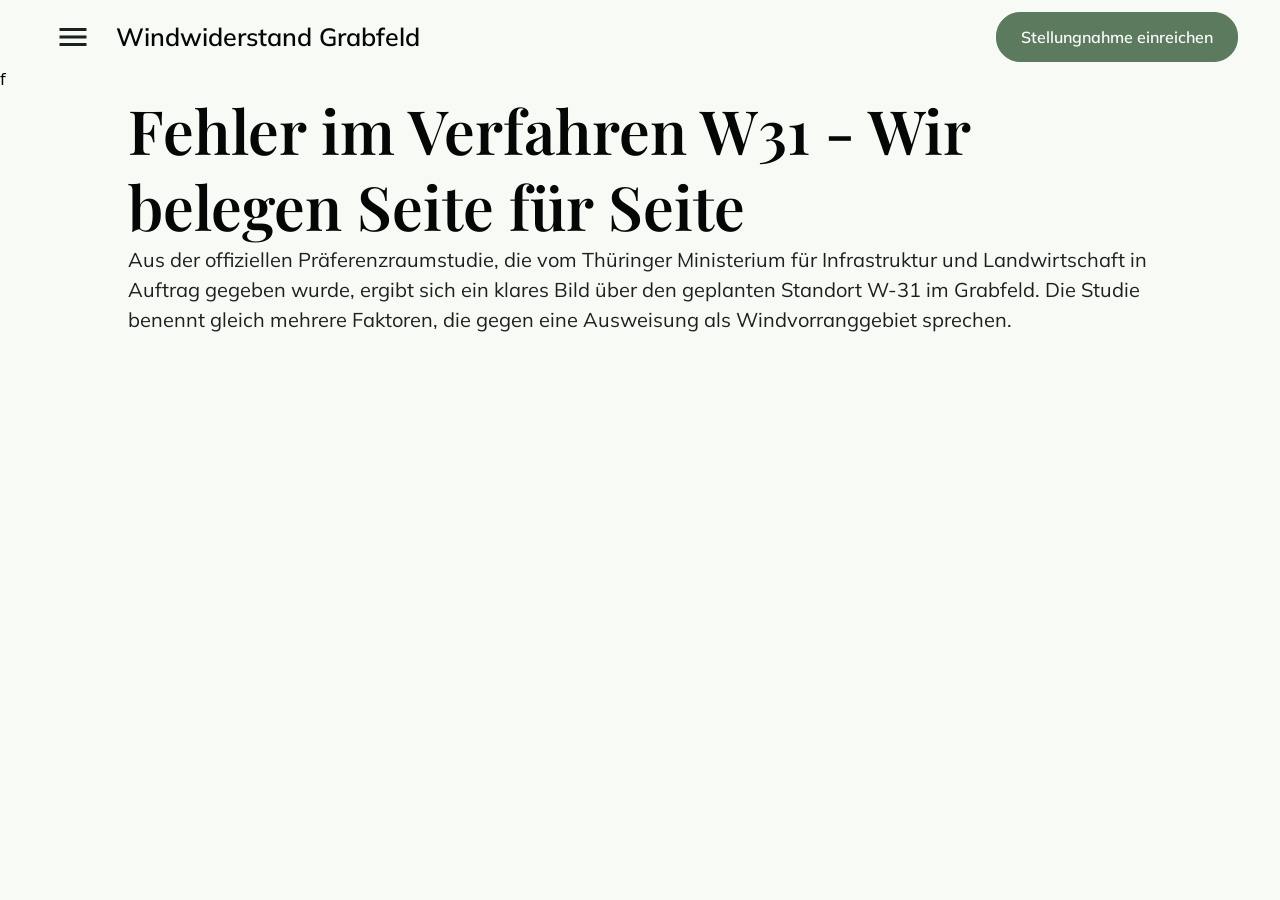
==== commit 32e83179: "Added new section to index" ====
--- a/index.html
+++ b/index.html
@@ -113,7 +113,61 @@
         }
 	</style><link rel="stylesheet" href="https://fonts.googleapis.com/css2?family=Playfair+Display:ital,wght@0,400..900;1,400..900&display=swap" crossorigin="anonymous"><link rel="stylesheet" href="https://fonts.googleapis.com/css2?family=Mulish:ital,wght@0,200..1000;1,200..1000&display=swap" crossorigin="anonymous"><link rel="stylesheet" href="https://fonts.googleapis.com/css2?family=JetBrains+Mono:ital,wght@0,100..800;1,100..800&display=swap" crossorigin="anonymous"><div class="website-container" data-theme-scope="elegant-serif" style="overflow:auto;overflow-anchor:none;container-name:root;container-type:size;height:100%"><div style="--primary-canvas-bg:#FCFDFB;--primary-canvas-bg-2:#F8FAF6;--primary-interactive-bg:#EEF2EB;--primary-interactive-bg-2:#E6EAE2;--primary-interactive-bg-3:#DDE2D8;--primary-border:#D5DACF;--primary-border-2:#C9CFC3;--primary-border-3:#B5BBB0;--primary-solid:#898E83;--primary-solid-2:#7D8277;--primary-foreground-subtle:#61665C;--primary-foreground:#21251C;--primary-canvas-bg-inverted:#10120F;--primary-canvas-bg-2-inverted:#171916;--primary-interactive-bg-inverted:#20231E;--primary-interactive-bg-2-inverted:#272A25;--primary-interactive-bg-3-inverted:#2E322B;--primary-border-inverted:#383C33;--primary-border-2-inverted:#454A40;--primary-border-3-inverted:#5D6258;--primary-solid-inverted:#E8ECE4;--primary-solid-2-inverted:#DEE2DB;--primary-foreground-subtle-inverted:#B0B6AB;--primary-foreground-inverted:#EAEEE6;--primary-canvas-bg-alpha:#40800004;--primary-canvas-bg-2-alpha:#39720009;--primary-interactive-bg-alpha:#275A0014;--primary-interactive-bg-2-alpha:#2447001D;--primary-interactive-bg-3-alpha:#21420027;--primary-border-alpha:#203B0030;--primary-border-2-alpha:#1A33003C;--primary-border-3-alpha:#1124004F;--primary-solid-alpha:#0D17007C;--primary-solid-2-alpha:#0C150088;--primary-foreground-subtle-alpha:#081000A3;--primary-foreground-alpha:#060B00E3;--primary-canvas-bg-inverted-alpha:#00910002;--primary-canvas-bg-2-inverted-alpha:#BCF46909;--primary-interactive-bg-inverted-alpha:#D1F7A014;--primary-interactive-bg-2-inverted-alpha:#E1FEBD1B;--primary-interactive-bg-3-inverted-alpha:#DFFBBD24;--primary-border-inverted-alpha:#E5FBC12F;--primary-border-2-inverted-alpha:#E7FCCD3E;--primary-border-3-inverted-alpha:#F0FFDE57;--primary-solid-inverted-alpha:#FBFFF6EB;--primary-solid-2-inverted-alpha:#FBFFF7E0;--primary-foreground-subtle-inverted-alpha:#F7FFEEB1;--primary-foreground-inverted-alpha:#FBFFF7ED;--secondary-canvas-bg:#FDFDFC;--secondary-canvas-bg-2:#FAF9F6;--secondary-interactive-bg:#F2F0EA;--secondary-interactive-bg-2:#EBE7DE;--secondary-interactive-bg-3:#E4DFD2;--secondary-border:#DCD5C4;--secondary-border-2:#D1C8B1;--secondary-border-3:#BFB394;--secondary-solid:#978A69;--secondary-solid-2:#8A7E60;--secondary-foreground-subtle:#6D644D;--secondary-foreground:#2D2A23;--secondary-canvas-bg-inverted:#121110;--secondary-canvas-bg-2-inverted:#1A1917;--secondary-interactive-bg-inverted:#24221F;--secondary-interactive-bg-2-inverted:#2C2A25;--secondary-interactive-bg-3-inverted:#36332C;--secondary-border-inverted:#413E34;--secondary-border-2-inverted:#524D40;--secondary-border-3-inverted:#6B6352;--secondary-solid-inverted:#C8BFA8;--secondary-solid-2-inverted:#BDB49E;--secondary-foreground-subtle-inverted:#C2B9A2;--secondary-foreground-inverted:#ECE7DA;--secondary-canvas-bg-alpha:#55550003;--secondary-canvas-bg-2-alpha:#72550009;--secondary-interactive-bg-alpha:#62490015;--secondary-interactive-bg-2-alpha:#65460021;--secondary-interactive-bg-3-alpha:#664A002D;--secondary-border-alpha:#684A013B;--secondary-border-2-alpha:#694C004E;--secondary-border-3-alpha:#674A016B;--secondary-solid-alpha:#4F390096;--secondary-solid-2-alpha:#4431009F;--secondary-foreground-subtle-alpha:#2E2100B2;--secondary-foreground-alpha:#0C0901DC;--secondary-canvas-bg-inverted-alpha:#91110002;--secondary-canvas-bg-2-inverted-alpha:#F7DE7A0A;--secondary-interactive-bg-inverted-alpha:#F8E0A515;--secondary-interactive-bg-2-inverted-alpha:#FFEDB21D;--secondary-interactive-bg-3-inverted-alpha:#FDEAB328;--secondary-border-inverted-alpha:#FDEEB534;--secondary-border-2-inverted-alpha:#FEECB746;--secondary-border-3-inverted-alpha:#FEE9B961;--secondary-solid-inverted-alpha:#FEF3D4C5;--secondary-solid-2-inverted-alpha:#FFF2D3B9;--secondary-foreground-subtle-inverted-alpha:#FFF3D3BE;--secondary-foreground-inverted-alpha:#FFFAEBEB;--secondary-alt-canvas-bg:#fcfcfd;--secondary-alt-canvas-bg-2:#f9f9fb;--secondary-alt-interactive-bg:#f0f0f3;--secondary-alt-interactive-bg-2:#e8e8ec;--secondary-alt-interactive-bg-3:#e0e1e6;--secondary-alt-border:#d9d9e0;--secondary-alt-border-2:#cdced6;--secondary-alt-border-3:#b9bbc6;--secondary-alt-solid:#8b8d98;--secondary-alt-solid-2:#80838d;--secondary-alt-foreground-subtle:#60646c;--secondary-alt-foreground:#1c2024;--secondary-alt-canvas-bg-inverted:#111113;--secondary-alt-canvas-bg-2-inverted:#18191b;--secondary-alt-interactive-bg-inverted:#212225;--secondary-alt-interactive-bg-2-inverted:#272a2d;--secondary-alt-interactive-bg-3-inverted:#2e3135;--secondary-alt-border-inverted:#363a3f;--secondary-alt-border-2-inverted:#43484e;--secondary-alt-border-3-inverted:#5a6169;--secondary-alt-solid-inverted:#696e77;--secondary-alt-solid-2-inverted:#777b84;--secondary-alt-foreground-subtle-inverted:#b0b4ba;--secondary-alt-foreground-inverted:#edeef0;--secondary-alt-canvas-bg-alpha:#00005503;--secondary-alt-canvas-bg-2-alpha:#00005506;--secondary-alt-interactive-bg-alpha:#0000330f;--secondary-alt-interactive-bg-2-alpha:#00002d17;--secondary-alt-interactive-bg-3-alpha:#0009321f;--secondary-alt-border-alpha:#00002f26;--secondary-alt-border-2-alpha:#00062e32;--secondary-alt-border-3-alpha:#00083046;--secondary-alt-solid-alpha:#00051d74;--secondary-alt-solid-2-alpha:#00071b7f;--secondary-alt-foreground-subtle-alpha:#0007149f;--secondary-alt-foreground-alpha:#000509e3;--secondary-alt-canvas-bg-inverted-alpha:#00000000;--secondary-alt-canvas-bg-2-inverted-alpha:#d8f4f609;--secondary-alt-interactive-bg-inverted-alpha:#ddeaf814;--secondary-alt-interactive-bg-2-inverted-alpha:#d3edf81d;--secondary-alt-interactive-bg-3-inverted-alpha:#d9edfe25;--secondary-alt-border-inverted-alpha:#d6ebfd30;--secondary-alt-border-2-inverted-alpha:#d9edff40;--secondary-alt-border-3-inverted-alpha:#d9edff5d;--secondary-alt-solid-inverted-alpha:#dfebfd6d;--secondary-alt-solid-2-inverted-alpha:#e5edfd7b;--secondary-alt-foreground-subtle-inverted-alpha:#f1f7feb5;--secondary-alt-foreground-inverted-alpha:#fcfdffef;--accent-canvas-bg:#FCFDFC;--accent-canvas-bg-2:#F7FAF7;--accent-interactive-bg:#EAF5EA;--accent-interactive-bg-2:#DCEFDD;--accent-interactive-bg-3:#CDE5CF;--accent-border:#BCD8BE;--accent-border-2:#A7C6AA;--accent-border-3:#8BB18E;--accent-solid:#5B7A5E;--accent-solid-2:#4E6C51;--accent-foreground-subtle:#567559;--accent-foreground:#323F33;--accent-canvas-bg-inverted:#0F120F;--accent-canvas-bg-2-inverted:#151915;--accent-interactive-bg-inverted:#1D251D;--accent-interactive-bg-2-inverted:#232F24;--accent-interactive-bg-3-inverted:#2A392C;--accent-border-inverted:#344435;--accent-border-2-inverted:#415342;--accent-border-3-inverted:#546A56;--accent-solid-inverted:#5B7A5E;--accent-solid-2-inverted:#546A56;--accent-foreground-subtle-inverted:#9CBD9F;--accent-foreground-inverted:#D9EEDB;--accent-canvas-bg-alpha:#00550003;--accent-canvas-bg-2-alpha:#00600008;--accent-interactive-bg-alpha:#00860015;--accent-interactive-bg-2-alpha:#008B0823;--accent-interactive-bg-3-alpha:#007B0B32;--accent-border-alpha:#006B0843;--accent-border-2-alpha:#005A0958;--accent-border-3-alpha:#00540774;--accent-solid-alpha:#013105A4;--accent-solid-2-alpha:#002C05B1;--accent-foreground-subtle-alpha:#002F05A9;--accent-foreground-alpha:#011102CD;--accent-canvas-bg-inverted-alpha:#00910002;--accent-canvas-bg-2-inverted-alpha:#83F44C09;--accent-interactive-bg-inverted-alpha:#9DF98716;--accent-interactive-bg-2-inverted-alpha:#9DF99721;--accent-interactive-bg-3-inverted-alpha:#A6FFA82B;--accent-border-inverted-alpha:#B4FEB137;--accent-border-2-inverted-alpha:#BEFFBC47;--accent-border-3-inverted-alpha:#C3FEC560;--accent-solid-inverted-alpha:#B8FEBD71;--accent-solid-2-inverted-alpha:#C3FEC560;--accent-foreground-subtle-inverted-alpha:#D1FFD4B9;--accent-foreground-inverted-alpha:#E9FFEBED;--graphic-1-canvas-bg:#fcfcfd;--graphic-1-canvas-bg-2:#f9f9fb;--graphic-1-interactive-bg:#f0f0f3;--graphic-1-interactive-bg-2:#e8e8ec;--graphic-1-interactive-bg-3:#e0e1e6;--graphic-1-border:#d9d9e0;--graphic-1-border-2:#cdced6;--graphic-1-border-3:#b9bbc6;--graphic-1-solid:#8b8d98;--graphic-1-solid-2:#80838d;--graphic-1-foreground-subtle:#60646c;--graphic-1-foreground:#1c2024;--graphic-1-canvas-bg-inverted:#111113;--graphic-1-canvas-bg-2-inverted:#18191b;--graphic-1-interactive-bg-inverted:#212225;--graphic-1-interactive-bg-2-inverted:#272a2d;--graphic-1-interactive-bg-3-inverted:#2e3135;--graphic-1-border-inverted:#363a3f;--graphic-1-border-2-inverted:#43484e;--graphic-1-border-3-inverted:#5a6169;--graphic-1-solid-inverted:#696e77;--graphic-1-solid-2-inverted:#777b84;--graphic-1-foreground-subtle-inverted:#b0b4ba;--graphic-1-foreground-inverted:#edeef0;--graphic-1-canvas-bg-alpha:#00005503;--graphic-1-canvas-bg-2-alpha:#00005506;--graphic-1-interactive-bg-alpha:#0000330f;--graphic-1-interactive-bg-2-alpha:#00002d17;--graphic-1-interactive-bg-3-alpha:#0009321f;--graphic-1-border-alpha:#00002f26;--graphic-1-border-2-alpha:#00062e32;--graphic-1-border-3-alpha:#00083046;--graphic-1-solid-alpha:#00051d74;--graphic-1-solid-2-alpha:#00071b7f;--graphic-1-foreground-subtle-alpha:#0007149f;--graphic-1-foreground-alpha:#000509e3;--graphic-1-canvas-bg-inverted-alpha:#00000000;--graphic-1-canvas-bg-2-inverted-alpha:#d8f4f609;--graphic-1-interactive-bg-inverted-alpha:#ddeaf814;--graphic-1-interactive-bg-2-inverted-alpha:#d3edf81d;--graphic-1-interactive-bg-3-inverted-alpha:#d9edfe25;--graphic-1-border-inverted-alpha:#d6ebfd30;--graphic-1-border-2-inverted-alpha:#d9edff40;--graphic-1-border-3-inverted-alpha:#d9edff5d;--graphic-1-solid-inverted-alpha:#dfebfd6d;--graphic-1-solid-2-inverted-alpha:#e5edfd7b;--graphic-1-foreground-subtle-inverted-alpha:#f1f7feb5;--graphic-1-foreground-inverted-alpha:#fcfdffef;--graphic-2-canvas-bg:#fcfcfd;--graphic-2-canvas-bg-2:#f9f9fb;--graphic-2-interactive-bg:#f0f0f3;--graphic-2-interactive-bg-2:#e8e8ec;--graphic-2-interactive-bg-3:#e0e1e6;--graphic-2-border:#d9d9e0;--graphic-2-border-2:#cdced6;--graphic-2-border-3:#b9bbc6;--graphic-2-solid:#8b8d98;--graphic-2-solid-2:#80838d;--graphic-2-foreground-subtle:#60646c;--graphic-2-foreground:#1c2024;--graphic-2-canvas-bg-inverted:#111113;--graphic-2-canvas-bg-2-inverted:#18191b;--graphic-2-interactive-bg-inverted:#212225;--graphic-2-interactive-bg-2-inverted:#272a2d;--graphic-2-interactive-bg-3-inverted:#2e3135;--graphic-2-border-inverted:#363a3f;--graphic-2-border-2-inverted:#43484e;--graphic-2-border-3-inverted:#5a6169;--graphic-2-solid-inverted:#696e77;--graphic-2-solid-2-inverted:#777b84;--graphic-2-foreground-subtle-inverted:#b0b4ba;--graphic-2-foreground-inverted:#edeef0;--graphic-2-canvas-bg-alpha:#00005503;--graphic-2-canvas-bg-2-alpha:#00005506;--graphic-2-interactive-bg-alpha:#0000330f;--graphic-2-interactive-bg-2-alpha:#00002d17;--graphic-2-interactive-bg-3-alpha:#0009321f;--graphic-2-border-alpha:#00002f26;--graphic-2-border-2-alpha:#00062e32;--graphic-2-border-3-alpha:#00083046;--graphic-2-solid-alpha:#00051d74;--graphic-2-solid-2-alpha:#00071b7f;--graphic-2-foreground-subtle-alpha:#0007149f;--graphic-2-foreground-alpha:#000509e3;--graphic-2-canvas-bg-inverted-alpha:#00000000;--graphic-2-canvas-bg-2-inverted-alpha:#d8f4f609;--graphic-2-interactive-bg-inverted-alpha:#ddeaf814;--graphic-2-interactive-bg-2-inverted-alpha:#d3edf81d;--graphic-2-interactive-bg-3-inverted-alpha:#d9edfe25;--graphic-2-border-inverted-alpha:#d6ebfd30;--graphic-2-border-2-inverted-alpha:#d9edff40;--graphic-2-border-3-inverted-alpha:#d9edff5d;--graphic-2-solid-inverted-alpha:#dfebfd6d;--graphic-2-solid-2-inverted-alpha:#e5edfd7b;--graphic-2-foreground-subtle-inverted-alpha:#f1f7feb5;--graphic-2-foreground-inverted-alpha:#fcfdffef;--graphic-3-canvas-bg:#fcfcfd;--graphic-3-canvas-bg-2:#f9f9fb;--graphic-3-interactive-bg:#f0f0f3;--graphic-3-interactive-bg-2:#e8e8ec;--graphic-3-interactive-bg-3:#e0e1e6;--graphic-3-border:#d9d9e0;--graphic-3-border-2:#cdced6;--graphic-3-border-3:#b9bbc6;--graphic-3-solid:#8b8d98;--graphic-3-solid-2:#80838d;--graphic-3-foreground-subtle:#60646c;--graphic-3-foreground:#1c2024;--graphic-3-canvas-bg-inverted:#111113;--graphic-3-canvas-bg-2-inverted:#18191b;--graphic-3-interactive-bg-inverted:#212225;--graphic-3-interactive-bg-2-inverted:#272a2d;--graphic-3-interactive-bg-3-inverted:#2e3135;--graphic-3-border-inverted:#363a3f;--graphic-3-border-2-inverted:#43484e;--graphic-3-border-3-inverted:#5a6169;--graphic-3-solid-inverted:#696e77;--graphic-3-solid-2-inverted:#777b84;--graphic-3-foreground-subtle-inverted:#b0b4ba;--graphic-3-foreground-inverted:#edeef0;--graphic-3-canvas-bg-alpha:#00005503;--graphic-3-canvas-bg-2-alpha:#00005506;--graphic-3-interactive-bg-alpha:#0000330f;--graphic-3-interactive-bg-2-alpha:#00002d17;--graphic-3-interactive-bg-3-alpha:#0009321f;--graphic-3-border-alpha:#00002f26;--graphic-3-border-2-alpha:#00062e32;--graphic-3-border-3-alpha:#00083046;--graphic-3-solid-alpha:#00051d74;--graphic-3-solid-2-alpha:#00071b7f;--graphic-3-foreground-subtle-alpha:#0007149f;--graphic-3-foreground-alpha:#000509e3;--graphic-3-canvas-bg-inverted-alpha:#00000000;--graphic-3-canvas-bg-2-inverted-alpha:#d8f4f609;--graphic-3-interactive-bg-inverted-alpha:#ddeaf814;--graphic-3-interactive-bg-2-inverted-alpha:#d3edf81d;--graphic-3-interactive-bg-3-inverted-alpha:#d9edfe25;--graphic-3-border-inverted-alpha:#d6ebfd30;--graphic-3-border-2-inverted-alpha:#d9edff40;--graphic-3-border-3-inverted-alpha:#d9edff5d;--graphic-3-solid-inverted-alpha:#dfebfd6d;--graphic-3-solid-2-inverted-alpha:#e5edfd7b;--graphic-3-foreground-subtle-inverted-alpha:#f1f7feb5;--graphic-3-foreground-inverted-alpha:#fcfdffef;--graphic-4-canvas-bg:#fcfcfd;--graphic-4-canvas-bg-2:#f9f9fb;--graphic-4-interactive-bg:#f0f0f3;--graphic-4-interactive-bg-2:#e8e8ec;--graphic-4-interactive-bg-3:#e0e1e6;--graphic-4-border:#d9d9e0;--graphic-4-border-2:#cdced6;--graphic-4-border-3:#b9bbc6;--graphic-4-solid:#8b8d98;--graphic-4-solid-2:#80838d;--graphic-4-foreground-subtle:#60646c;--graphic-4-foreground:#1c2024;--graphic-4-canvas-bg-inverted:#111113;--graphic-4-canvas-bg-2-inverted:#18191b;--graphic-4-interactive-bg-inverted:#212225;--graphic-4-interactive-bg-2-inverted:#272a2d;--graphic-4-interactive-bg-3-inverted:#2e3135;--graphic-4-border-inverted:#363a3f;--graphic-4-border-2-inverted:#43484e;--graphic-4-border-3-inverted:#5a6169;--graphic-4-solid-inverted:#696e77;--graphic-4-solid-2-inverted:#777b84;--graphic-4-foreground-subtle-inverted:#b0b4ba;--graphic-4-foreground-inverted:#edeef0;--graphic-4-canvas-bg-alpha:#00005503;--graphic-4-canvas-bg-2-alpha:#00005506;--graphic-4-interactive-bg-alpha:#0000330f;--graphic-4-interactive-bg-2-alpha:#00002d17;--graphic-4-interactive-bg-3-alpha:#0009321f;--graphic-4-border-alpha:#00002f26;--graphic-4-border-2-alpha:#00062e32;--graphic-4-border-3-alpha:#00083046;--graphic-4-solid-alpha:#00051d74;--graphic-4-solid-2-alpha:#00071b7f;--graphic-4-foreground-subtle-alpha:#0007149f;--graphic-4-foreground-alpha:#000509e3;--graphic-4-canvas-bg-inverted-alpha:#00000000;--graphic-4-canvas-bg-2-inverted-alpha:#d8f4f609;--graphic-4-interactive-bg-inverted-alpha:#ddeaf814;--graphic-4-interactive-bg-2-inverted-alpha:#d3edf81d;--graphic-4-interactive-bg-3-inverted-alpha:#d9edfe25;--graphic-4-border-inverted-alpha:#d6ebfd30;--graphic-4-border-2-inverted-alpha:#d9edff40;--graphic-4-border-3-inverted-alpha:#d9edff5d;--graphic-4-solid-inverted-alpha:#dfebfd6d;--graphic-4-solid-2-inverted-alpha:#e5edfd7b;--graphic-4-foreground-subtle-inverted-alpha:#f1f7feb5;--graphic-4-foreground-inverted-alpha:#fcfdffef;--graphic-5-canvas-bg:#fcfcfd;--graphic-5-canvas-bg-2:#f9f9fb;--graphic-5-interactive-bg:#f0f0f3;--graphic-5-interactive-bg-2:#e8e8ec;--graphic-5-interactive-bg-3:#e0e1e6;--graphic-5-border:#d9d9e0;--graphic-5-border-2:#cdced6;--graphic-5-border-3:#b9bbc6;--graphic-5-solid:#8b8d98;--graphic-5-solid-2:#80838d;--graphic-5-foreground-subtle:#60646c;--graphic-5-foreground:#1c2024;--graphic-5-canvas-bg-inverted:#111113;--graphic-5-canvas-bg-2-inverted:#18191b;--graphic-5-interactive-bg-inverted:#212225;--graphic-5-interactive-bg-2-inverted:#272a2d;--graphic-5-interactive-bg-3-inverted:#2e3135;--graphic-5-border-inverted:#363a3f;--graphic-5-border-2-inverted:#43484e;--graphic-5-border-3-inverted:#5a6169;--graphic-5-solid-inverted:#696e77;--graphic-5-solid-2-inverted:#777b84;--graphic-5-foreground-subtle-inverted:#b0b4ba;--graphic-5-foreground-inverted:#edeef0;--graphic-5-canvas-bg-alpha:#00005503;--graphic-5-canvas-bg-2-alpha:#00005506;--graphic-5-interactive-bg-alpha:#0000330f;--graphic-5-interactive-bg-2-alpha:#00002d17;--graphic-5-interactive-bg-3-alpha:#0009321f;--graphic-5-border-alpha:#00002f26;--graphic-5-border-2-alpha:#00062e32;--graphic-5-border-3-alpha:#00083046;--graphic-5-solid-alpha:#00051d74;--graphic-5-solid-2-alpha:#00071b7f;--graphic-5-foreground-subtle-alpha:#0007149f;--graphic-5-foreground-alpha:#000509e3;--graphic-5-canvas-bg-inverted-alpha:#00000000;--graphic-5-canvas-bg-2-inverted-alpha:#d8f4f609;--graphic-5-interactive-bg-inverted-alpha:#ddeaf814;--graphic-5-interactive-bg-2-inverted-alpha:#d3edf81d;--graphic-5-interactive-bg-3-inverted-alpha:#d9edfe25;--graphic-5-border-inverted-alpha:#d6ebfd30;--graphic-5-border-2-inverted-alpha:#d9edff40;--graphic-5-border-3-inverted-alpha:#d9edff5d;--graphic-5-solid-inverted-alpha:#dfebfd6d;--graphic-5-solid-2-inverted-alpha:#e5edfd7b;--graphic-5-foreground-subtle-inverted-alpha:#f1f7feb5;--graphic-5-foreground-inverted-alpha:#fcfdffef;--graphic-6-canvas-bg:#fcfcfd;--graphic-6-canvas-bg-2:#f9f9fb;--graphic-6-interactive-bg:#f0f0f3;--graphic-6-interactive-bg-2:#e8e8ec;--graphic-6-interactive-bg-3:#e0e1e6;--graphic-6-border:#d9d9e0;--graphic-6-border-2:#cdced6;--graphic-6-border-3:#b9bbc6;--graphic-6-solid:#8b8d98;--graphic-6-solid-2:#80838d;--graphic-6-foreground-subtle:#60646c;--graphic-6-foreground:#1c2024;--graphic-6-canvas-bg-inverted:#111113;--graphic-6-canvas-bg-2-inverted:#18191b;--graphic-6-interactive-bg-inverted:#212225;--graphic-6-interactive-bg-2-inverted:#272a2d;--graphic-6-interactive-bg-3-inverted:#2e3135;--graphic-6-border-inverted:#363a3f;--graphic-6-border-2-inverted:#43484e;--graphic-6-border-3-inverted:#5a6169;--graphic-6-solid-inverted:#696e77;--graphic-6-solid-2-inverted:#777b84;--graphic-6-foreground-subtle-inverted:#b0b4ba;--graphic-6-foreground-inverted:#edeef0;--graphic-6-canvas-bg-alpha:#00005503;--graphic-6-canvas-bg-2-alpha:#00005506;--graphic-6-interactive-bg-alpha:#0000330f;--graphic-6-interactive-bg-2-alpha:#00002d17;--graphic-6-interactive-bg-3-alpha:#0009321f;--graphic-6-border-alpha:#00002f26;--graphic-6-border-2-alpha:#00062e32;--graphic-6-border-3-alpha:#00083046;--graphic-6-solid-alpha:#00051d74;--graphic-6-solid-2-alpha:#00071b7f;--graphic-6-foreground-subtle-alpha:#0007149f;--graphic-6-foreground-alpha:#000509e3;--graphic-6-canvas-bg-inverted-alpha:#00000000;--graphic-6-canvas-bg-2-inverted-alpha:#d8f4f609;--graphic-6-interactive-bg-inverted-alpha:#ddeaf814;--graphic-6-interactive-bg-2-inverted-alpha:#d3edf81d;--graphic-6-interactive-bg-3-inverted-alpha:#d9edfe25;--graphic-6-border-inverted-alpha:#d6ebfd30;--graphic-6-border-2-inverted-alpha:#d9edff40;--graphic-6-border-3-inverted-alpha:#d9edff5d;--graphic-6-solid-inverted-alpha:#dfebfd6d;--graphic-6-solid-2-inverted-alpha:#e5edfd7b;--graphic-6-foreground-subtle-inverted-alpha:#f1f7feb5;--graphic-6-foreground-inverted-alpha:#fcfdffef;--graphic-7-canvas-bg:#fcfcfd;--graphic-7-canvas-bg-2:#f9f9fb;--graphic-7-interactive-bg:#f0f0f3;--graphic-7-interactive-bg-2:#e8e8ec;--graphic-7-interactive-bg-3:#e0e1e6;--graphic-7-border:#d9d9e0;--graphic-7-border-2:#cdced6;--graphic-7-border-3:#b9bbc6;--graphic-7-solid:#8b8d98;--graphic-7-solid-2:#80838d;--graphic-7-foreground-subtle:#60646c;--graphic-7-foreground:#1c2024;--graphic-7-canvas-bg-inverted:#111113;--graphic-7-canvas-bg-2-inverted:#18191b;--graphic-7-interactive-bg-inverted:#212225;--graphic-7-interactive-bg-2-inverted:#272a2d;--graphic-7-interactive-bg-3-inverted:#2e3135;--graphic-7-border-inverted:#363a3f;--graphic-7-border-2-inverted:#43484e;--graphic-7-border-3-inverted:#5a6169;--graphic-7-solid-inverted:#696e77;--graphic-7-solid-2-inverted:#777b84;--graphic-7-foreground-subtle-inverted:#b0b4ba;--graphic-7-foreground-inverted:#edeef0;--graphic-7-canvas-bg-alpha:#00005503;--graphic-7-canvas-bg-2-alpha:#00005506;--graphic-7-interactive-bg-alpha:#0000330f;--graphic-7-interactive-bg-2-alpha:#00002d17;--graphic-7-interactive-bg-3-alpha:#0009321f;--graphic-7-border-alpha:#00002f26;--graphic-7-border-2-alpha:#00062e32;--graphic-7-border-3-alpha:#00083046;--graphic-7-solid-alpha:#00051d74;--graphic-7-solid-2-alpha:#00071b7f;--graphic-7-foreground-subtle-alpha:#0007149f;--graphic-7-foreground-alpha:#000509e3;--graphic-7-canvas-bg-inverted-alpha:#00000000;--graphic-7-canvas-bg-2-inverted-alpha:#d8f4f609;--graphic-7-interactive-bg-inverted-alpha:#ddeaf814;--graphic-7-interactive-bg-2-inverted-alpha:#d3edf81d;--graphic-7-interactive-bg-3-inverted-alpha:#d9edfe25;--graphic-7-border-inverted-alpha:#d6ebfd30;--graphic-7-border-2-inverted-alpha:#d9edff40;--graphic-7-border-3-inverted-alpha:#d9edff5d;--graphic-7-solid-inverted-alpha:#dfebfd6d;--graphic-7-solid-2-inverted-alpha:#e5edfd7b;--graphic-7-foreground-subtle-inverted-alpha:#f1f7feb5;--graphic-7-foreground-inverted-alpha:#fcfdffef;--neutral-canvas-bg:#FBFDFC;--neutral-canvas-bg-2:#F7F9F8;--neutral-interactive-bg:#EEF1F0;--neutral-interactive-bg-2:#E6E9E8;--neutral-interactive-bg-3:#DEE2E1;--neutral-border:#D7DAD9;--neutral-border-2:#CBCFCE;--neutral-border-3:#B8BCBB;--neutral-solid:#868E8B;--neutral-solid-2:#7C8481;--neutral-foreground-subtle:#5F6563;--neutral-foreground:#1A211E;--neutral-canvas-bg-inverted:#101211;--neutral-canvas-bg-2-inverted:#181A19;--neutral-interactive-bg-inverted:#212322;--neutral-interactive-bg-2-inverted:#282B29;--neutral-interactive-bg-3-inverted:#2F3231;--neutral-border-inverted:#373B3A;--neutral-border-2-inverted:#454A48;--neutral-border-3-inverted:#5B625F;--neutral-solid-inverted:#69706D;--neutral-solid-2-inverted:#767E7B;--neutral-foreground-subtle-inverted:#AFB6B4;--neutral-foreground-inverted:#EDEEEE;--neutral-canvas-bg-alpha:#00804004;--neutral-canvas-bg-2-alpha:#00402008;--neutral-interactive-bg-alpha:#002D1E11;--neutral-interactive-bg-2-alpha:#001F1519;--neutral-interactive-bg-3-alpha:#001F1821;--neutral-border-alpha:#00140D28;--neutral-border-2-alpha:#00140F34;--neutral-border-3-alpha:#000F0B47;--neutral-solid-alpha:#00110B79;--neutral-solid-2-alpha:#00100A83;--neutral-foreground-subtle-alpha:#000A07A0;--neutral-foreground-alpha:#010805E5;--neutral-canvas-bg-inverted-alpha:#00910002;--neutral-canvas-bg-2-inverted-alpha:#C4F7AD0A;--neutral-interactive-bg-inverted-alpha:#DDF7D314;--neutral-interactive-bg-2-inverted-alpha:#E3FEDC1C;--neutral-interactive-bg-3-inverted-alpha:#E6FBE824;--neutral-border-inverted-alpha:#E9FFF02D;--neutral-border-2-inverted-alpha:#E7FCED3E;--neutral-border-3-inverted-alpha:#EAFFF257;--neutral-solid-inverted-alpha:#EDFFF466;--neutral-solid-2-inverted-alpha:#EEFFF675;--neutral-foreground-subtle-inverted-alpha:#F5FFFBB1;--neutral-foreground-inverted-alpha:#FEFFFFED;--success-canvas-bg:#fbfefc;--success-canvas-bg-2:#f4fbf6;--success-interactive-bg:#e6f6eb;--success-interactive-bg-2:#d6f1df;--success-interactive-bg-3:#c4e8d1;--success-border:#adddc0;--success-border-2:#8eceaa;--success-border-3:#5bb98b;--success-solid:#30a46c;--success-solid-2:#2b9a66;--success-foreground-subtle:#218358;--success-foreground:#193b2d;--success-canvas-bg-inverted:#0e1512;--success-canvas-bg-2-inverted:#121b17;--success-interactive-bg-inverted:#132d21;--success-interactive-bg-2-inverted:#113b29;--success-interactive-bg-3-inverted:#174933;--success-border-inverted:#20573e;--success-border-2-inverted:#28684a;--success-border-3-inverted:#2f7c57;--success-solid-inverted:#30a46c;--success-solid-2-inverted:#33b074;--success-foreground-subtle-inverted:#3dd68c;--success-foreground-inverted:#b1f1cb;--success-canvas-bg-alpha:#00c04004;--success-canvas-bg-2-alpha:#00a32f0b;--success-interactive-bg-alpha:#00a43319;--success-interactive-bg-2-alpha:#00a83829;--success-interactive-bg-3-alpha:#019c393b;--success-border-alpha:#00963c52;--success-border-2-alpha:#00914071;--success-border-3-alpha:#00924ba4;--success-solid-alpha:#008f4acf;--success-solid-2-alpha:#008647d4;--success-foreground-subtle-alpha:#00713fde;--success-foreground-alpha:#002616e6;--success-canvas-bg-inverted-alpha:#00de4505;--success-canvas-bg-2-inverted-alpha:#29f99d0b;--success-interactive-bg-inverted-alpha:#22ff991e;--success-interactive-bg-2-inverted-alpha:#11ff992d;--success-interactive-bg-3-inverted-alpha:#2bffa23c;--success-border-inverted-alpha:#44ffaa4b;--success-border-2-inverted-alpha:#50fdac5e;--success-border-3-inverted-alpha:#54ffad73;--success-solid-inverted-alpha:#44ffa49e;--success-solid-2-inverted-alpha:#43fea4ab;--success-foreground-subtle-inverted-alpha:#46fea5d4;--success-foreground-inverted-alpha:#bbffd7f0;--error-canvas-bg:#fffcfc;--error-canvas-bg-2:#fff7f7;--error-interactive-bg:#feebec;--error-interactive-bg-2:#ffdbdc;--error-interactive-bg-3:#ffcdce;--error-border:#fdbdbe;--error-border-2:#f4a9aa;--error-border-3:#eb8e90;--error-solid:#e5484d;--error-solid-2:#dc3e42;--error-foreground-subtle:#ce2c31;--error-foreground:#641723;--error-canvas-bg-inverted:#191111;--error-canvas-bg-2-inverted:#201314;--error-interactive-bg-inverted:#3b1219;--error-interactive-bg-2-inverted:#500f1c;--error-interactive-bg-3-inverted:#611623;--error-border-inverted:#72232d;--error-border-2-inverted:#8c333a;--error-border-3-inverted:#b54548;--error-solid-inverted:#e5484d;--error-solid-2-inverted:#ec5d5e;--error-foreground-subtle-inverted:#ff9592;--error-foreground-inverted:#ffd1d9;--error-canvas-bg-alpha:#ff000003;--error-canvas-bg-2-alpha:#ff000008;--error-interactive-bg-alpha:#f3000d14;--error-interactive-bg-2-alpha:#ff000824;--error-interactive-bg-3-alpha:#ff000632;--error-border-alpha:#f8000442;--error-border-2-alpha:#df000356;--error-border-3-alpha:#d2000571;--error-solid-alpha:#db0007b7;--error-solid-2-alpha:#d10005c1;--error-foreground-subtle-alpha:#c40006d3;--error-foreground-alpha:#55000de8;--error-canvas-bg-inverted-alpha:#f4121209;--error-canvas-bg-2-inverted-alpha:#f22f3e11;--error-interactive-bg-inverted-alpha:#ff173f2d;--error-interactive-bg-2-inverted-alpha:#fe0a3b44;--error-interactive-bg-3-inverted-alpha:#ff204756;--error-border-inverted-alpha:#ff3e5668;--error-border-2-inverted-alpha:#ff536184;--error-border-3-inverted-alpha:#ff5d61b0;--error-solid-inverted-alpha:#fe4e54e4;--error-solid-2-inverted-alpha:#ff6465eb;--error-foreground-subtle-inverted-alpha:#ff9592;--error-foreground-inverted-alpha:#ffd1d9;--warning-canvas-bg:#fdfdf9;--warning-canvas-bg-2:#fefce9;--warning-interactive-bg:#fffab8;--warning-interactive-bg-2:#fff394;--warning-interactive-bg-3:#ffe770;--warning-border:#f3d768;--warning-border-2:#e4c767;--warning-border-3:#d5ae39;--warning-solid:#ffe629;--warning-solid-2:#ffdc00;--warning-foreground-subtle:#9e6c00;--warning-foreground:#473b1f;--warning-canvas-bg-inverted:#14120b;--warning-canvas-bg-2-inverted:#1b180f;--warning-interactive-bg-inverted:#2d2305;--warning-interactive-bg-2-inverted:#362b00;--warning-interactive-bg-3-inverted:#433500;--warning-border-inverted:#524202;--warning-border-2-inverted:#665417;--warning-border-3-inverted:#836a21;--warning-solid-inverted:#ffe629;--warning-solid-2-inverted:#ffff57;--warning-foreground-subtle-inverted:#f5e147;--warning-foreground-inverted:#f6eeb4;--warning-canvas-bg-alpha:#aaaa0006;--warning-canvas-bg-2-alpha:#f4dd0016;--warning-interactive-bg-alpha:#ffee0047;--warning-interactive-bg-2-alpha:#ffe3016b;--warning-interactive-bg-3-alpha:#ffd5008f;--warning-border-alpha:#ebbc0097;--warning-border-2-alpha:#d2a10098;--warning-border-3-alpha:#c99700c6;--warning-solid-alpha:#ffe100d6;--warning-solid-2-alpha:#ffdc00;--warning-foreground-subtle-alpha:#9e6c00;--warning-foreground-alpha:#2e2000e0;--warning-canvas-bg-inverted-alpha:#d1510004;--warning-canvas-bg-2-inverted-alpha:#f9b4000b;--warning-interactive-bg-inverted-alpha:#ffaa001e;--warning-interactive-bg-2-inverted-alpha:#fdb70028;--warning-interactive-bg-3-inverted-alpha:#febb0036;--warning-border-inverted-alpha:#fec40046;--warning-border-2-inverted-alpha:#fdcb225c;--warning-border-3-inverted-alpha:#fdca327b;--warning-solid-inverted-alpha:#ffe629;--warning-solid-2-inverted-alpha:#ffff57;--warning-foreground-subtle-inverted-alpha:#fee949f5;--warning-foreground-inverted-alpha:#fef6baf6;--info-canvas-bg:#fafdfe;--info-canvas-bg-2:#f2fafb;--info-interactive-bg:#def7f9;--info-interactive-bg-2:#caf1f6;--info-interactive-bg-3:#b5e9f0;--info-border:#9ddde7;--info-border-2:#7dcedc;--info-border-3:#3db9cf;--info-solid:#00a2c7;--info-solid-2:#0797b9;--info-foreground-subtle:#107d98;--info-foreground:#0d3c48;--info-canvas-bg-inverted:#0b161a;--info-canvas-bg-2-inverted:#101b20;--info-interactive-bg-inverted:#082c36;--info-interactive-bg-2-inverted:#003848;--info-interactive-bg-3-inverted:#004558;--info-border-inverted:#045468;--info-border-2-inverted:#12677e;--info-border-3-inverted:#11809c;--info-solid-inverted:#00a2c7;--info-solid-2-inverted:#23afd0;--info-foreground-subtle-inverted:#4ccce6;--info-foreground-inverted:#b6ecf7;--info-canvas-bg-alpha:#0099cc05;--info-canvas-bg-2-alpha:#009db10d;--info-interactive-bg-alpha:#00c2d121;--info-interactive-bg-2-alpha:#00bcd435;--info-interactive-bg-3-alpha:#01b4cc4a;--info-border-alpha:#00a7c162;--info-border-2-alpha:#009fbb82;--info-border-3-alpha:#00a3c0c2;--info-solid-alpha:#00a2c7;--info-solid-2-alpha:#0094b7f8;--info-foreground-subtle-alpha:#007491ef;--info-foreground-alpha:#00323ef2;--info-canvas-bg-inverted-alpha:#0091f70a;--info-canvas-bg-2-inverted-alpha:#02a7f211;--info-interactive-bg-inverted-alpha:#00befd28;--info-interactive-bg-2-inverted-alpha:#00baff3b;--info-interactive-bg-3-inverted-alpha:#00befd4d;--info-border-inverted-alpha:#00c7fd5e;--info-border-2-inverted-alpha:#14cdff75;--info-border-3-inverted-alpha:#11cfff95;--info-solid-inverted-alpha:#00cfffc3;--info-solid-2-inverted-alpha:#28d6ffcd;--info-foreground-subtle-inverted-alpha:#52e1fee5;--info-foreground-inverted-alpha:#bbf3fef7;--text:#000000;--text-subtle:#646464;--text-inverted:#FFFFFF;--text-subtle-inverted:#b4b4b4;--black-alpha-1:rgba(0, 0, 0, 0.05);--black-alpha-2:rgba(0, 0, 0, 0.1);--black-alpha-3:rgba(0, 0, 0, 0.15);--black-alpha-4:rgba(0, 0, 0, 0.2);--black-alpha-5:rgba(0, 0, 0, 0.3);--black-alpha-6:rgba(0, 0, 0, 0.4);--black-alpha-7:rgba(0, 0, 0, 0.5);--black-alpha-8:rgba(0, 0, 0, 0.6);--black-alpha-9:rgba(0, 0, 0, 0.7);--black-alpha-10:rgba(0, 0, 0, 0.8);--black-alpha-11:rgba(0, 0, 0, 0.9);--black-alpha-12:rgba(0, 0, 0, 0.95);--black:#000000;--white-alpha-1:rgba(255, 255, 255, 0.05);--white-alpha-2:rgba(255, 255, 255, 0.1);--white-alpha-3:rgba(255, 255, 255, 0.15);--white-alpha-4:rgba(255, 255, 255, 0.2);--white-alpha-5:rgba(255, 255, 255, 0.3);--white-alpha-6:rgba(255, 255, 255, 0.4);--white-alpha-7:rgba(255, 255, 255, 0.5);--white-alpha-8:rgba(255, 255, 255, 0.6);--white-alpha-9:rgba(255, 255, 255, 0.7);--white-alpha-10:rgba(255, 255, 255, 0.8);--white-alpha-11:rgba(255, 255, 255, 0.9);--white-alpha-12:rgba(255, 255, 255, 0.95);--white:#FFFFFF;--current:currentColor;--transparent:transparent" class="font-jetbrains-mono"><div class="group w-full" data-live-site-root="true"><div class="w-full" id="header-marketer"><div style="height:68px" aria-hidden="true"></div><header class="w-full relative z-50" style="position:fixed;top:0;left:0;width:100%"><div class="relative"><div class="relative mx-auto max-w-[1536px] px-6" style="z-index:10"><div style="--bg-color:#F8FAF6" class="bg-(--bg-color) flex items-center gap-4 overflow-hidden p-1 rounded-b-3xl"><div class="flex h-full shrink-0 items-center gap-2 @desktop:pl-4"><div class="flex items-center @desktop:hidden"><button data-slot="button" aria-label="Open navigation menu" style="--bg-color:transparent;--hover-bg-color:rgba(0%, 0%, 0%, 0.04764);color:#1a211e" class="inline-flex shrink-0 cursor-pointer items-center justify-center bg-(--bg-color) whitespace-nowrap transition-all outline-none hover:bg-(--hover-bg-color) focus-visible:border-primary-border focus-visible:ring-[3px] focus-visible:ring-primary-interactive-bg disabled:pointer-events-none disabled:opacity-50 aria-invalid:border-error-border aria-invalid:ring-error-interactive-bg [&_svg]:pointer-events-none [&_svg]:shrink-0 [&_svg:not([class*='size-'])]:size-4 border border-transparent hover:border-(--hover-bg-color) gap-1.5 px-4 py-2 has-[>svg:first-child]:pr-3 has-[>svg:last-child]:pl-3 has-[>svg:only-child]:px-2 rounded-3xl"><!--$--><svg xmlns="http://www.w3.org/2000/svg" fill="currentColor" viewBox="0 0 24 24" width="24" height="24" class="size-6"><path fill="none" d="M0 0h24v24H0z"></path><path d="M3 18h18v-2H3zm0-5h18v-2H3zm0-7v2h18V6z"></path></svg><!--/$--></button></div><a class="flex items-center" aria-label="Home" href="/"><p class="min-w-0 [font-family:var(--typography-font-family)] [font-size:var(--typography-font-size)] leading-(--typography-line-height) font-(--typography-font-weight) tracking-(--typography-letter-spacing)" style="--typography-font-size:var(--typography-title-md-font-size);--typography-font-weight:var(--typography-title-md-font-weight);--typography-line-height:var(--typography-title-md-line-height);--typography-letter-spacing:var(--typography-title-md-letter-spacing);--typography-font-family:var(--typography-title-md-font-family);color:#030705">Windwiderstand Grabfeld</p></a></div><div class="hidden items-center gap-x-6 @desktop:flex w-full justify-start"><a target="_blank" rel="noopener noreferrer" href="https://windwiderstand.de/kontakt/"><span class="py-2 [font-family:var(--typography-font-family)] [font-size:var(--typography-font-size)] leading-(--typography-line-height) font-(--typography-font-weight) tracking-(--typography-letter-spacing)" style="--typography-font-size:var(--typography-body-md-font-size);--typography-font-weight:var(--typography-body-md-font-weight);--typography-line-height:var(--typography-body-md-line-height);--typography-letter-spacing:var(--typography-body-md-letter-spacing);--typography-font-family:var(--typography-body-md-font-family);color:#1a211e">Kontakt</span></a></div><div class="flex grow items-center justify-end gap-3 @desktop:gap-4"><div class="grid grid-cols-1 @tablet:flex @tablet:flex-row gap-3 *:hidden *:first:inline-flex @tablet:*:inline-flex"><a target="_blank" rel="noopener noreferrer" data-slot="button" label="Stellungnahme einreichen" style="--bg-color:#5B7A5E;--hover-bg-color:#557258;color:#fcfcfc" class="inline-flex shrink-0 cursor-pointer items-center justify-center bg-(--bg-color) whitespace-nowrap transition-all outline-none hover:bg-(--hover-bg-color) focus-visible:border-primary-border focus-visible:ring-[3px] focus-visible:ring-primary-interactive-bg disabled:pointer-events-none disabled:opacity-50 aria-invalid:border-error-border aria-invalid:ring-error-interactive-bg [&_svg]:pointer-events-none [&_svg]:shrink-0 [&_svg:not([class*='size-'])]:size-4 border border-(--bg-color) hover:border-(--hover-bg-color) gap-1.5 px-4 py-2 has-[>svg:first-child]:pr-3 has-[>svg:last-child]:pl-3 has-[>svg:only-child]:px-2 rounded-3xl" href="https://windwiderstand.de/regionalplan/w31/#step-1"><span class="min-w-0 overflow-hidden text-ellipsis [font-family:var(--typography-font-family)] [font-size:var(--typography-font-size)] leading-(--typography-line-height) font-(--typography-font-weight) tracking-(--typography-letter-spacing)" style="--typography-font-size:var(--typography-body-sm-em-font-size);--typography-font-weight:var(--typography-body-sm-em-font-weight);--typography-line-height:var(--typography-body-sm-em-line-height);--typography-letter-spacing:var(--typography-body-sm-em-letter-spacing);--typography-font-family:var(--typography-body-sm-em-font-family);color:#fcfcfc">Stellungnahme einreichen</span></a></div></div></div></div><!--$--><!--/$--></div></header></div><main>f<div class="w-full" id="92be76b1-df4c-491e-b72a-4a4a1a3a8704">
 
-		
+		<section>
+  <div style="width:80%; margin: 0 auto;">
+    <h2 class="[font-family:var(--typography-font-family)] [font-size:var(--typography-font-size)] leading-(--typography-line-height) font-(--typography-font-weight) tracking-(--typography-letter-spacing) whitespace-pre-line" style="--typography-font-size:var(--typography-display-sm-font-size);--typography-font-weight:var(--typography-display-sm-font-weight);--typography-line-height:var(--typography-display-sm-line-height);--typography-letter-spacing:var(--typography-display-sm-letter-spacing);--typography-font-family:var(--typography-display-sm-font-family);color:#030705">Fehler im Verfahren W31 - Wir belegen Seite für Seite</h2>
+    <p class="[font-family:var(--typography-font-family)] [font-size:var(--typography-font-size)] leading-(--typography-line-height) font-(--typography-font-weight) tracking-(--typography-letter-spacing) whitespace-pre-line" style="--typography-font-size:var(--typography-body-md-font-size);--typography-font-weight:var(--typography-body-md-font-weight);--typography-line-height:var(--typography-body-md-line-height);--typography-letter-spacing:var(--typography-body-md-letter-spacing);--typography-font-family:var(--typography-body-md-font-family);color:#1a211e">Aus der offiziellen Präferenzraumstudie, die vom Thüringer Ministerium für Infrastruktur und Landwirtschaft in Auftrag gegeben wurde, ergibt sich ein klares Bild über den geplanten Standort W-31 im Grabfeld. Die Studie benennt gleich mehrere Faktoren, die gegen eine Ausweisung als Windvorranggebiet sprechen.</p>
+<div style="display: flex; justify-content: center;">
+  <iframe src="pdf/RPSW26-2Bet-ZU-14_removed_removed-1.pdf" 
+          style="width: 80%; height: 600px; border: none;">
+  </iframe>
+</div>
+  </div>
+</section>
+<section style="width: 80%; margin: 0 auto; padding: 3rem 0;">
+  <h2 class="[font-family:var(--typography-font-family)] [font-size:var(--typography-font-size)] leading-(--typography-line-height) font-(--typography-font-weight) tracking-(--typography-letter-spacing)" 
+      style="--typography-font-size:var(--typography-display-sm-font-size);--typography-font-weight:var(--typography-display-sm-font-weight);--typography-line-height:var(--typography-display-sm-line-height);--typography-letter-spacing:var(--typography-display-sm-letter-spacing);--typography-font-family:var(--typography-display-sm-font-family);color:#030705; margin-bottom: 1.5rem;">
+    Fehlerhafte Windhöffigkeit: Ein zentraler Mangel im Verfahren
+  </h2>
+  <div style="display: flex; gap: 3rem; align-items: flex-start;">
+
+    <!-- Left: Arguments -->
+    <div style="flex: 1;">
+      <p class="[font-family:var(--typography-font-family)] [font-size:var(--typography-font-size)] leading-(--typography-line-height) font-(--typography-font-weight) tracking-(--typography-letter-spacing)"
+         style="--typography-font-size:var(--typography-body-md-font-size);--typography-font-weight:var(--typography-body-md-font-weight);--typography-line-height:var(--typography-body-md-line-height);--typography-letter-spacing:var(--typography-body-md-letter-spacing);--typography-font-family:var(--typography-body-md-font-family);color:#1a211e;">
+        Die Windhöffigkeit - das durchschnittliche Windaufkommen an einem bestimmten Standort als Maßstab für die Gewinnung von Windenergie
+        <a href="https://www.duden.de/rechtschreibung/Windhoeffigkeit" target="_blank" 
+           style="color:#2d6a4f; font-size:0.75rem; text-decoration:none; vertical-align:baseline; position:relative; top:-0.4em;">[Duden]</a>
+        - ist eine der zentralen Grundlagen jeder sachgerechten Standortbeurteilung für Windkraftanlagen. 
+        Umso schwerwiegender ist der Befund: Laut dem Globalen Windatlas liegt die Windhöffigkeit am Standort W-31 bei lediglich 5,84 m/s
+        <a href="https://globalwindatlas.info/en/" target="_blank" 
+           style="color:#2d6a4f; font-size:0.75rem; text-decoration:none; vertical-align:baseline; position:relative; top:-0.4em;">[Global Wind Atlas]</a>
+        - ein Wert, der die Annahmen im Prüfbogen des Regionalplanungsverbands erheblich in Frage stellt. Im Prüfbogen wird eine Windhöffigkeit von 6,7 - 7,0 m/s angegeben.
+        Werden fehlerhafte Winddaten als Grundlage verwendet, verliert das gesamte Prüfverfahren seine Aussagekraft. Auch die von die Präferenzraumstudie des Thüringer Ministerums für Infrastruktur und Landwirtschaft bestätigt die niedrige Windleistung im Grabfeld.
+      </p>
+    </div>
+
+    <!-- Right: Study quotes -->
+    <div style="flex: 1; display: flex; flex-direction: column; gap: 1.5rem;">
+
+      <!-- Quote 1 -->
+      <div style="background: #f4f6f4; border-left: 4px solid #2d6a4f; padding: 1.5rem; border-radius: 4px;">
+        <blockquote style="margin: 0;">
+          <p class="[font-family:var(--typography-font-family)] [font-size:var(--typography-font-size)] leading-(--typography-line-height) font-(--typography-font-weight) tracking-(--typography-letter-spacing)"
+             style="--typography-font-size:var(--typography-body-md-font-size);--typography-font-weight:var(--typography-body-md-font-weight);--typography-line-height:var(--typography-body-md-line-height);--typography-letter-spacing:var(--typography-body-md-letter-spacing);--typography-font-family:var(--typography-body-md-font-family);color:#1a211e; font-style: italic; margin: 0 0 1rem 0;">
+            „Als <mark style="background: linear-gradient(120deg, rgba(255,235,0,0) 0%, rgba(255,235,0,0.6) 10%, rgba(255,235,0,0.5) 90%, rgba(255,235,0,0) 100%); padding: 0 4px; border-radius: 2px;">äußerst windarm</mark> sind dagegen naturgemäß die Flussniederungen der Werra einschließlich ihrer Nebenflüsse, Schleuse, Ulster und Suhl sowie <mark style="background: linear-gradient(120deg, rgba(255,235,0,0) 0%, rgba(255,235,0,0.6) 10%, rgba(255,235,0,0.5) 90%, rgba(255,235,0,0) 100%); padding: 0 4px; border-radius: 2px;">das Grabfeld</mark> zu nennen.   […] Dabei wirken sich Rhön und Thüringer Wald durch ihre Streichrichtung quer zur Hauptwindrichtung extrem reduzierend auf das Windpotenzial der dazwischen liegenden Täler aus."
+          </p>
+      <cite style="font-size: 0.85rem; color: #4a5e54; font-style: normal;">
+        — Quelle: <a href="https://innen.thueringen.de/media/tmil_landwirtschaft/th9/tmblv/rolp/windstudie_2015.pdf" target="_blank" rel="noopener noreferrer" 
+          style="color: inherit; text-decoration: underline;">
+          Präferenzräume für Windenergienutzung in Thüringen</a>, 2015, S. 18
+      </cite>
+        </blockquote>
+      </div>
+
+    </div>
+  </div>
+</section>
 		<section class="w-full" style="contain:layout style"><div class="relative"><div class="absolute inset-0" style="border-radius:inherit;background:#F8FAF6"></div><div class="relative mx-auto max-w-[1536px] px-6 flex flex-col gap-8 py-12 @tablet:gap-16" style="z-index:10"><div class="flex flex-col gap-4"><div class=""><span class="[font-family:var(--typography-font-family)] [font-size:var(--typography-font-size)] leading-(--typography-line-height) font-(--typography-font-weight) tracking-(--typography-letter-spacing)" style="--typography-font-size:var(--typography-label-md-font-size);--typography-font-weight:var(--typography-label-md-font-weight);--typography-line-height:var(--typography-label-md-line-height);--typography-letter-spacing:var(--typography-label-md-letter-spacing);--typography-font-family:var(--typography-label-md-font-family);color:#1a211e">Warum der Bau von W31 eine schlechte Idee ist</span>
 		</div><div class="flex flex-col gap-4 @tablet:gap-8 @desktop:flex-row @desktop:justify-between">
 	
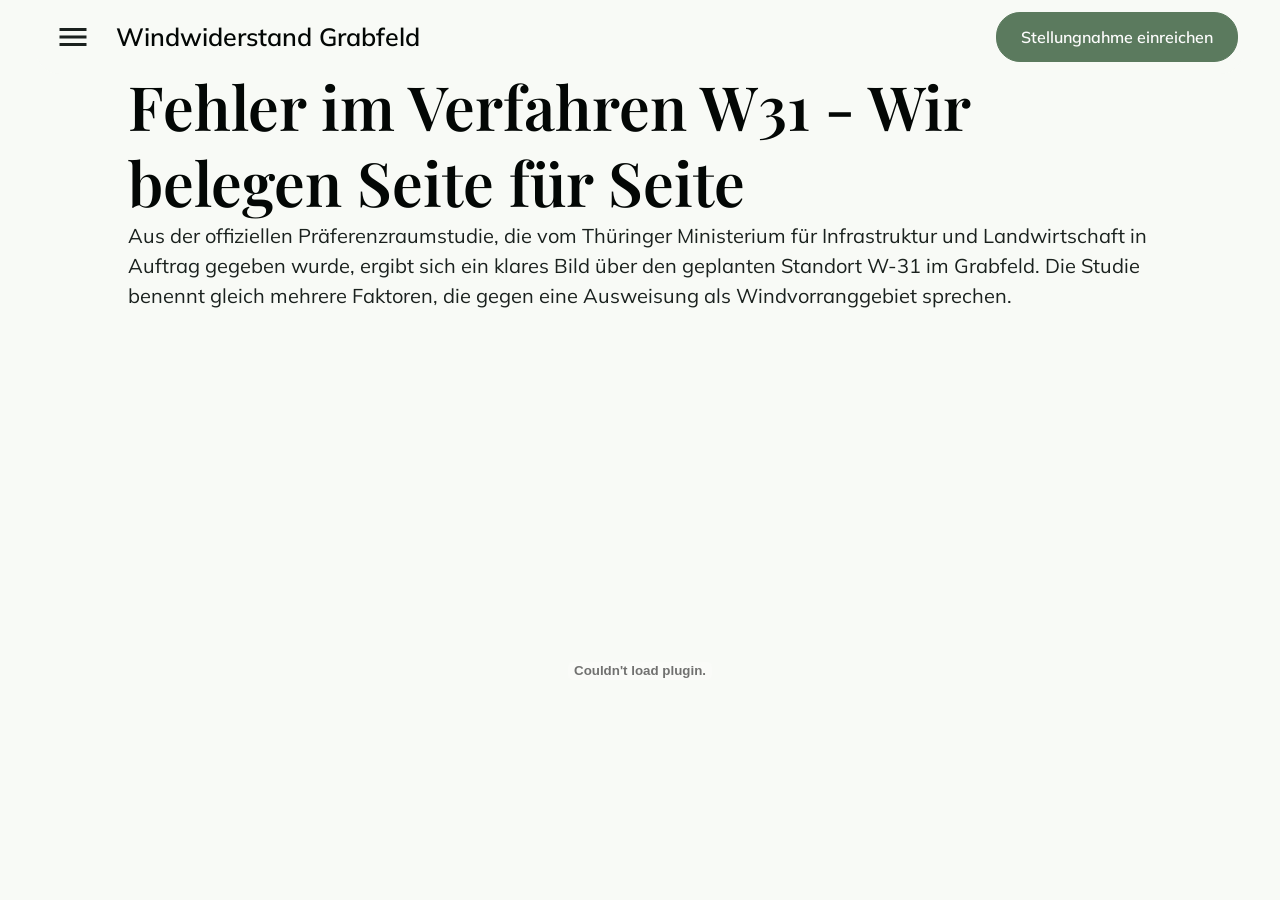
==== commit 8a0a16d0: "new commit" ====
--- a/index.html
+++ b/index.html
@@ -111,63 +111,1036 @@
 			--typography-code-font-family: var(--font-jetbrains-mono, "JetBrains Mono", sans-serif) !important;
             }
         }
-	</style><link rel="stylesheet" href="https://fonts.googleapis.com/css2?family=Playfair+Display:ital,wght@0,400..900;1,400..900&display=swap" crossorigin="anonymous"><link rel="stylesheet" href="https://fonts.googleapis.com/css2?family=Mulish:ital,wght@0,200..1000;1,200..1000&display=swap" crossorigin="anonymous"><link rel="stylesheet" href="https://fonts.googleapis.com/css2?family=JetBrains+Mono:ital,wght@0,100..800;1,100..800&display=swap" crossorigin="anonymous"><div class="website-container" data-theme-scope="elegant-serif" style="overflow:auto;overflow-anchor:none;container-name:root;container-type:size;height:100%"><div style="--primary-canvas-bg:#FCFDFB;--primary-canvas-bg-2:#F8FAF6;--primary-interactive-bg:#EEF2EB;--primary-interactive-bg-2:#E6EAE2;--primary-interactive-bg-3:#DDE2D8;--primary-border:#D5DACF;--primary-border-2:#C9CFC3;--primary-border-3:#B5BBB0;--primary-solid:#898E83;--primary-solid-2:#7D8277;--primary-foreground-subtle:#61665C;--primary-foreground:#21251C;--primary-canvas-bg-inverted:#10120F;--primary-canvas-bg-2-inverted:#171916;--primary-interactive-bg-inverted:#20231E;--primary-interactive-bg-2-inverted:#272A25;--primary-interactive-bg-3-inverted:#2E322B;--primary-border-inverted:#383C33;--primary-border-2-inverted:#454A40;--primary-border-3-inverted:#5D6258;--primary-solid-inverted:#E8ECE4;--primary-solid-2-inverted:#DEE2DB;--primary-foreground-subtle-inverted:#B0B6AB;--primary-foreground-inverted:#EAEEE6;--primary-canvas-bg-alpha:#40800004;--primary-canvas-bg-2-alpha:#39720009;--primary-interactive-bg-alpha:#275A0014;--primary-interactive-bg-2-alpha:#2447001D;--primary-interactive-bg-3-alpha:#21420027;--primary-border-alpha:#203B0030;--primary-border-2-alpha:#1A33003C;--primary-border-3-alpha:#1124004F;--primary-solid-alpha:#0D17007C;--primary-solid-2-alpha:#0C150088;--primary-foreground-subtle-alpha:#081000A3;--primary-foreground-alpha:#060B00E3;--primary-canvas-bg-inverted-alpha:#00910002;--primary-canvas-bg-2-inverted-alpha:#BCF46909;--primary-interactive-bg-inverted-alpha:#D1F7A014;--primary-interactive-bg-2-inverted-alpha:#E1FEBD1B;--primary-interactive-bg-3-inverted-alpha:#DFFBBD24;--primary-border-inverted-alpha:#E5FBC12F;--primary-border-2-inverted-alpha:#E7FCCD3E;--primary-border-3-inverted-alpha:#F0FFDE57;--primary-solid-inverted-alpha:#FBFFF6EB;--primary-solid-2-inverted-alpha:#FBFFF7E0;--primary-foreground-subtle-inverted-alpha:#F7FFEEB1;--primary-foreground-inverted-alpha:#FBFFF7ED;--secondary-canvas-bg:#FDFDFC;--secondary-canvas-bg-2:#FAF9F6;--secondary-interactive-bg:#F2F0EA;--secondary-interactive-bg-2:#EBE7DE;--secondary-interactive-bg-3:#E4DFD2;--secondary-border:#DCD5C4;--secondary-border-2:#D1C8B1;--secondary-border-3:#BFB394;--secondary-solid:#978A69;--secondary-solid-2:#8A7E60;--secondary-foreground-subtle:#6D644D;--secondary-foreground:#2D2A23;--secondary-canvas-bg-inverted:#121110;--secondary-canvas-bg-2-inverted:#1A1917;--secondary-interactive-bg-inverted:#24221F;--secondary-interactive-bg-2-inverted:#2C2A25;--secondary-interactive-bg-3-inverted:#36332C;--secondary-border-inverted:#413E34;--secondary-border-2-inverted:#524D40;--secondary-border-3-inverted:#6B6352;--secondary-solid-inverted:#C8BFA8;--secondary-solid-2-inverted:#BDB49E;--secondary-foreground-subtle-inverted:#C2B9A2;--secondary-foreground-inverted:#ECE7DA;--secondary-canvas-bg-alpha:#55550003;--secondary-canvas-bg-2-alpha:#72550009;--secondary-interactive-bg-alpha:#62490015;--secondary-interactive-bg-2-alpha:#65460021;--secondary-interactive-bg-3-alpha:#664A002D;--secondary-border-alpha:#684A013B;--secondary-border-2-alpha:#694C004E;--secondary-border-3-alpha:#674A016B;--secondary-solid-alpha:#4F390096;--secondary-solid-2-alpha:#4431009F;--secondary-foreground-subtle-alpha:#2E2100B2;--secondary-foreground-alpha:#0C0901DC;--secondary-canvas-bg-inverted-alpha:#91110002;--secondary-canvas-bg-2-inverted-alpha:#F7DE7A0A;--secondary-interactive-bg-inverted-alpha:#F8E0A515;--secondary-interactive-bg-2-inverted-alpha:#FFEDB21D;--secondary-interactive-bg-3-inverted-alpha:#FDEAB328;--secondary-border-inverted-alpha:#FDEEB534;--secondary-border-2-inverted-alpha:#FEECB746;--secondary-border-3-inverted-alpha:#FEE9B961;--secondary-solid-inverted-alpha:#FEF3D4C5;--secondary-solid-2-inverted-alpha:#FFF2D3B9;--secondary-foreground-subtle-inverted-alpha:#FFF3D3BE;--secondary-foreground-inverted-alpha:#FFFAEBEB;--secondary-alt-canvas-bg:#fcfcfd;--secondary-alt-canvas-bg-2:#f9f9fb;--secondary-alt-interactive-bg:#f0f0f3;--secondary-alt-interactive-bg-2:#e8e8ec;--secondary-alt-interactive-bg-3:#e0e1e6;--secondary-alt-border:#d9d9e0;--secondary-alt-border-2:#cdced6;--secondary-alt-border-3:#b9bbc6;--secondary-alt-solid:#8b8d98;--secondary-alt-solid-2:#80838d;--secondary-alt-foreground-subtle:#60646c;--secondary-alt-foreground:#1c2024;--secondary-alt-canvas-bg-inverted:#111113;--secondary-alt-canvas-bg-2-inverted:#18191b;--secondary-alt-interactive-bg-inverted:#212225;--secondary-alt-interactive-bg-2-inverted:#272a2d;--secondary-alt-interactive-bg-3-inverted:#2e3135;--secondary-alt-border-inverted:#363a3f;--secondary-alt-border-2-inverted:#43484e;--secondary-alt-border-3-inverted:#5a6169;--secondary-alt-solid-inverted:#696e77;--secondary-alt-solid-2-inverted:#777b84;--secondary-alt-foreground-subtle-inverted:#b0b4ba;--secondary-alt-foreground-inverted:#edeef0;--secondary-alt-canvas-bg-alpha:#00005503;--secondary-alt-canvas-bg-2-alpha:#00005506;--secondary-alt-interactive-bg-alpha:#0000330f;--secondary-alt-interactive-bg-2-alpha:#00002d17;--secondary-alt-interactive-bg-3-alpha:#0009321f;--secondary-alt-border-alpha:#00002f26;--secondary-alt-border-2-alpha:#00062e32;--secondary-alt-border-3-alpha:#00083046;--secondary-alt-solid-alpha:#00051d74;--secondary-alt-solid-2-alpha:#00071b7f;--secondary-alt-foreground-subtle-alpha:#0007149f;--secondary-alt-foreground-alpha:#000509e3;--secondary-alt-canvas-bg-inverted-alpha:#00000000;--secondary-alt-canvas-bg-2-inverted-alpha:#d8f4f609;--secondary-alt-interactive-bg-inverted-alpha:#ddeaf814;--secondary-alt-interactive-bg-2-inverted-alpha:#d3edf81d;--secondary-alt-interactive-bg-3-inverted-alpha:#d9edfe25;--secondary-alt-border-inverted-alpha:#d6ebfd30;--secondary-alt-border-2-inverted-alpha:#d9edff40;--secondary-alt-border-3-inverted-alpha:#d9edff5d;--secondary-alt-solid-inverted-alpha:#dfebfd6d;--secondary-alt-solid-2-inverted-alpha:#e5edfd7b;--secondary-alt-foreground-subtle-inverted-alpha:#f1f7feb5;--secondary-alt-foreground-inverted-alpha:#fcfdffef;--accent-canvas-bg:#FCFDFC;--accent-canvas-bg-2:#F7FAF7;--accent-interactive-bg:#EAF5EA;--accent-interactive-bg-2:#DCEFDD;--accent-interactive-bg-3:#CDE5CF;--accent-border:#BCD8BE;--accent-border-2:#A7C6AA;--accent-border-3:#8BB18E;--accent-solid:#5B7A5E;--accent-solid-2:#4E6C51;--accent-foreground-subtle:#567559;--accent-foreground:#323F33;--accent-canvas-bg-inverted:#0F120F;--accent-canvas-bg-2-inverted:#151915;--accent-interactive-bg-inverted:#1D251D;--accent-interactive-bg-2-inverted:#232F24;--accent-interactive-bg-3-inverted:#2A392C;--accent-border-inverted:#344435;--accent-border-2-inverted:#415342;--accent-border-3-inverted:#546A56;--accent-solid-inverted:#5B7A5E;--accent-solid-2-inverted:#546A56;--accent-foreground-subtle-inverted:#9CBD9F;--accent-foreground-inverted:#D9EEDB;--accent-canvas-bg-alpha:#00550003;--accent-canvas-bg-2-alpha:#00600008;--accent-interactive-bg-alpha:#00860015;--accent-interactive-bg-2-alpha:#008B0823;--accent-interactive-bg-3-alpha:#007B0B32;--accent-border-alpha:#006B0843;--accent-border-2-alpha:#005A0958;--accent-border-3-alpha:#00540774;--accent-solid-alpha:#013105A4;--accent-solid-2-alpha:#002C05B1;--accent-foreground-subtle-alpha:#002F05A9;--accent-foreground-alpha:#011102CD;--accent-canvas-bg-inverted-alpha:#00910002;--accent-canvas-bg-2-inverted-alpha:#83F44C09;--accent-interactive-bg-inverted-alpha:#9DF98716;--accent-interactive-bg-2-inverted-alpha:#9DF99721;--accent-interactive-bg-3-inverted-alpha:#A6FFA82B;--accent-border-inverted-alpha:#B4FEB137;--accent-border-2-inverted-alpha:#BEFFBC47;--accent-border-3-inverted-alpha:#C3FEC560;--accent-solid-inverted-alpha:#B8FEBD71;--accent-solid-2-inverted-alpha:#C3FEC560;--accent-foreground-subtle-inverted-alpha:#D1FFD4B9;--accent-foreground-inverted-alpha:#E9FFEBED;--graphic-1-canvas-bg:#fcfcfd;--graphic-1-canvas-bg-2:#f9f9fb;--graphic-1-interactive-bg:#f0f0f3;--graphic-1-interactive-bg-2:#e8e8ec;--graphic-1-interactive-bg-3:#e0e1e6;--graphic-1-border:#d9d9e0;--graphic-1-border-2:#cdced6;--graphic-1-border-3:#b9bbc6;--graphic-1-solid:#8b8d98;--graphic-1-solid-2:#80838d;--graphic-1-foreground-subtle:#60646c;--graphic-1-foreground:#1c2024;--graphic-1-canvas-bg-inverted:#111113;--graphic-1-canvas-bg-2-inverted:#18191b;--graphic-1-interactive-bg-inverted:#212225;--graphic-1-interactive-bg-2-inverted:#272a2d;--graphic-1-interactive-bg-3-inverted:#2e3135;--graphic-1-border-inverted:#363a3f;--graphic-1-border-2-inverted:#43484e;--graphic-1-border-3-inverted:#5a6169;--graphic-1-solid-inverted:#696e77;--graphic-1-solid-2-inverted:#777b84;--graphic-1-foreground-subtle-inverted:#b0b4ba;--graphic-1-foreground-inverted:#edeef0;--graphic-1-canvas-bg-alpha:#00005503;--graphic-1-canvas-bg-2-alpha:#00005506;--graphic-1-interactive-bg-alpha:#0000330f;--graphic-1-interactive-bg-2-alpha:#00002d17;--graphic-1-interactive-bg-3-alpha:#0009321f;--graphic-1-border-alpha:#00002f26;--graphic-1-border-2-alpha:#00062e32;--graphic-1-border-3-alpha:#00083046;--graphic-1-solid-alpha:#00051d74;--graphic-1-solid-2-alpha:#00071b7f;--graphic-1-foreground-subtle-alpha:#0007149f;--graphic-1-foreground-alpha:#000509e3;--graphic-1-canvas-bg-inverted-alpha:#00000000;--graphic-1-canvas-bg-2-inverted-alpha:#d8f4f609;--graphic-1-interactive-bg-inverted-alpha:#ddeaf814;--graphic-1-interactive-bg-2-inverted-alpha:#d3edf81d;--graphic-1-interactive-bg-3-inverted-alpha:#d9edfe25;--graphic-1-border-inverted-alpha:#d6ebfd30;--graphic-1-border-2-inverted-alpha:#d9edff40;--graphic-1-border-3-inverted-alpha:#d9edff5d;--graphic-1-solid-inverted-alpha:#dfebfd6d;--graphic-1-solid-2-inverted-alpha:#e5edfd7b;--graphic-1-foreground-subtle-inverted-alpha:#f1f7feb5;--graphic-1-foreground-inverted-alpha:#fcfdffef;--graphic-2-canvas-bg:#fcfcfd;--graphic-2-canvas-bg-2:#f9f9fb;--graphic-2-interactive-bg:#f0f0f3;--graphic-2-interactive-bg-2:#e8e8ec;--graphic-2-interactive-bg-3:#e0e1e6;--graphic-2-border:#d9d9e0;--graphic-2-border-2:#cdced6;--graphic-2-border-3:#b9bbc6;--graphic-2-solid:#8b8d98;--graphic-2-solid-2:#80838d;--graphic-2-foreground-subtle:#60646c;--graphic-2-foreground:#1c2024;--graphic-2-canvas-bg-inverted:#111113;--graphic-2-canvas-bg-2-inverted:#18191b;--graphic-2-interactive-bg-inverted:#212225;--graphic-2-interactive-bg-2-inverted:#272a2d;--graphic-2-interactive-bg-3-inverted:#2e3135;--graphic-2-border-inverted:#363a3f;--graphic-2-border-2-inverted:#43484e;--graphic-2-border-3-inverted:#5a6169;--graphic-2-solid-inverted:#696e77;--graphic-2-solid-2-inverted:#777b84;--graphic-2-foreground-subtle-inverted:#b0b4ba;--graphic-2-foreground-inverted:#edeef0;--graphic-2-canvas-bg-alpha:#00005503;--graphic-2-canvas-bg-2-alpha:#00005506;--graphic-2-interactive-bg-alpha:#0000330f;--graphic-2-interactive-bg-2-alpha:#00002d17;--graphic-2-interactive-bg-3-alpha:#0009321f;--graphic-2-border-alpha:#00002f26;--graphic-2-border-2-alpha:#00062e32;--graphic-2-border-3-alpha:#00083046;--graphic-2-solid-alpha:#00051d74;--graphic-2-solid-2-alpha:#00071b7f;--graphic-2-foreground-subtle-alpha:#0007149f;--graphic-2-foreground-alpha:#000509e3;--graphic-2-canvas-bg-inverted-alpha:#00000000;--graphic-2-canvas-bg-2-inverted-alpha:#d8f4f609;--graphic-2-interactive-bg-inverted-alpha:#ddeaf814;--graphic-2-interactive-bg-2-inverted-alpha:#d3edf81d;--graphic-2-interactive-bg-3-inverted-alpha:#d9edfe25;--graphic-2-border-inverted-alpha:#d6ebfd30;--graphic-2-border-2-inverted-alpha:#d9edff40;--graphic-2-border-3-inverted-alpha:#d9edff5d;--graphic-2-solid-inverted-alpha:#dfebfd6d;--graphic-2-solid-2-inverted-alpha:#e5edfd7b;--graphic-2-foreground-subtle-inverted-alpha:#f1f7feb5;--graphic-2-foreground-inverted-alpha:#fcfdffef;--graphic-3-canvas-bg:#fcfcfd;--graphic-3-canvas-bg-2:#f9f9fb;--graphic-3-interactive-bg:#f0f0f3;--graphic-3-interactive-bg-2:#e8e8ec;--graphic-3-interactive-bg-3:#e0e1e6;--graphic-3-border:#d9d9e0;--graphic-3-border-2:#cdced6;--graphic-3-border-3:#b9bbc6;--graphic-3-solid:#8b8d98;--graphic-3-solid-2:#80838d;--graphic-3-foreground-subtle:#60646c;--graphic-3-foreground:#1c2024;--graphic-3-canvas-bg-inverted:#111113;--graphic-3-canvas-bg-2-inverted:#18191b;--graphic-3-interactive-bg-inverted:#212225;--graphic-3-interactive-bg-2-inverted:#272a2d;--graphic-3-interactive-bg-3-inverted:#2e3135;--graphic-3-border-inverted:#363a3f;--graphic-3-border-2-inverted:#43484e;--graphic-3-border-3-inverted:#5a6169;--graphic-3-solid-inverted:#696e77;--graphic-3-solid-2-inverted:#777b84;--graphic-3-foreground-subtle-inverted:#b0b4ba;--graphic-3-foreground-inverted:#edeef0;--graphic-3-canvas-bg-alpha:#00005503;--graphic-3-canvas-bg-2-alpha:#00005506;--graphic-3-interactive-bg-alpha:#0000330f;--graphic-3-interactive-bg-2-alpha:#00002d17;--graphic-3-interactive-bg-3-alpha:#0009321f;--graphic-3-border-alpha:#00002f26;--graphic-3-border-2-alpha:#00062e32;--graphic-3-border-3-alpha:#00083046;--graphic-3-solid-alpha:#00051d74;--graphic-3-solid-2-alpha:#00071b7f;--graphic-3-foreground-subtle-alpha:#0007149f;--graphic-3-foreground-alpha:#000509e3;--graphic-3-canvas-bg-inverted-alpha:#00000000;--graphic-3-canvas-bg-2-inverted-alpha:#d8f4f609;--graphic-3-interactive-bg-inverted-alpha:#ddeaf814;--graphic-3-interactive-bg-2-inverted-alpha:#d3edf81d;--graphic-3-interactive-bg-3-inverted-alpha:#d9edfe25;--graphic-3-border-inverted-alpha:#d6ebfd30;--graphic-3-border-2-inverted-alpha:#d9edff40;--graphic-3-border-3-inverted-alpha:#d9edff5d;--graphic-3-solid-inverted-alpha:#dfebfd6d;--graphic-3-solid-2-inverted-alpha:#e5edfd7b;--graphic-3-foreground-subtle-inverted-alpha:#f1f7feb5;--graphic-3-foreground-inverted-alpha:#fcfdffef;--graphic-4-canvas-bg:#fcfcfd;--graphic-4-canvas-bg-2:#f9f9fb;--graphic-4-interactive-bg:#f0f0f3;--graphic-4-interactive-bg-2:#e8e8ec;--graphic-4-interactive-bg-3:#e0e1e6;--graphic-4-border:#d9d9e0;--graphic-4-border-2:#cdced6;--graphic-4-border-3:#b9bbc6;--graphic-4-solid:#8b8d98;--graphic-4-solid-2:#80838d;--graphic-4-foreground-subtle:#60646c;--graphic-4-foreground:#1c2024;--graphic-4-canvas-bg-inverted:#111113;--graphic-4-canvas-bg-2-inverted:#18191b;--graphic-4-interactive-bg-inverted:#212225;--graphic-4-interactive-bg-2-inverted:#272a2d;--graphic-4-interactive-bg-3-inverted:#2e3135;--graphic-4-border-inverted:#363a3f;--graphic-4-border-2-inverted:#43484e;--graphic-4-border-3-inverted:#5a6169;--graphic-4-solid-inverted:#696e77;--graphic-4-solid-2-inverted:#777b84;--graphic-4-foreground-subtle-inverted:#b0b4ba;--graphic-4-foreground-inverted:#edeef0;--graphic-4-canvas-bg-alpha:#00005503;--graphic-4-canvas-bg-2-alpha:#00005506;--graphic-4-interactive-bg-alpha:#0000330f;--graphic-4-interactive-bg-2-alpha:#00002d17;--graphic-4-interactive-bg-3-alpha:#0009321f;--graphic-4-border-alpha:#00002f26;--graphic-4-border-2-alpha:#00062e32;--graphic-4-border-3-alpha:#00083046;--graphic-4-solid-alpha:#00051d74;--graphic-4-solid-2-alpha:#00071b7f;--graphic-4-foreground-subtle-alpha:#0007149f;--graphic-4-foreground-alpha:#000509e3;--graphic-4-canvas-bg-inverted-alpha:#00000000;--graphic-4-canvas-bg-2-inverted-alpha:#d8f4f609;--graphic-4-interactive-bg-inverted-alpha:#ddeaf814;--graphic-4-interactive-bg-2-inverted-alpha:#d3edf81d;--graphic-4-interactive-bg-3-inverted-alpha:#d9edfe25;--graphic-4-border-inverted-alpha:#d6ebfd30;--graphic-4-border-2-inverted-alpha:#d9edff40;--graphic-4-border-3-inverted-alpha:#d9edff5d;--graphic-4-solid-inverted-alpha:#dfebfd6d;--graphic-4-solid-2-inverted-alpha:#e5edfd7b;--graphic-4-foreground-subtle-inverted-alpha:#f1f7feb5;--graphic-4-foreground-inverted-alpha:#fcfdffef;--graphic-5-canvas-bg:#fcfcfd;--graphic-5-canvas-bg-2:#f9f9fb;--graphic-5-interactive-bg:#f0f0f3;--graphic-5-interactive-bg-2:#e8e8ec;--graphic-5-interactive-bg-3:#e0e1e6;--graphic-5-border:#d9d9e0;--graphic-5-border-2:#cdced6;--graphic-5-border-3:#b9bbc6;--graphic-5-solid:#8b8d98;--graphic-5-solid-2:#80838d;--graphic-5-foreground-subtle:#60646c;--graphic-5-foreground:#1c2024;--graphic-5-canvas-bg-inverted:#111113;--graphic-5-canvas-bg-2-inverted:#18191b;--graphic-5-interactive-bg-inverted:#212225;--graphic-5-interactive-bg-2-inverted:#272a2d;--graphic-5-interactive-bg-3-inverted:#2e3135;--graphic-5-border-inverted:#363a3f;--graphic-5-border-2-inverted:#43484e;--graphic-5-border-3-inverted:#5a6169;--graphic-5-solid-inverted:#696e77;--graphic-5-solid-2-inverted:#777b84;--graphic-5-foreground-subtle-inverted:#b0b4ba;--graphic-5-foreground-inverted:#edeef0;--graphic-5-canvas-bg-alpha:#00005503;--graphic-5-canvas-bg-2-alpha:#00005506;--graphic-5-interactive-bg-alpha:#0000330f;--graphic-5-interactive-bg-2-alpha:#00002d17;--graphic-5-interactive-bg-3-alpha:#0009321f;--graphic-5-border-alpha:#00002f26;--graphic-5-border-2-alpha:#00062e32;--graphic-5-border-3-alpha:#00083046;--graphic-5-solid-alpha:#00051d74;--graphic-5-solid-2-alpha:#00071b7f;--graphic-5-foreground-subtle-alpha:#0007149f;--graphic-5-foreground-alpha:#000509e3;--graphic-5-canvas-bg-inverted-alpha:#00000000;--graphic-5-canvas-bg-2-inverted-alpha:#d8f4f609;--graphic-5-interactive-bg-inverted-alpha:#ddeaf814;--graphic-5-interactive-bg-2-inverted-alpha:#d3edf81d;--graphic-5-interactive-bg-3-inverted-alpha:#d9edfe25;--graphic-5-border-inverted-alpha:#d6ebfd30;--graphic-5-border-2-inverted-alpha:#d9edff40;--graphic-5-border-3-inverted-alpha:#d9edff5d;--graphic-5-solid-inverted-alpha:#dfebfd6d;--graphic-5-solid-2-inverted-alpha:#e5edfd7b;--graphic-5-foreground-subtle-inverted-alpha:#f1f7feb5;--graphic-5-foreground-inverted-alpha:#fcfdffef;--graphic-6-canvas-bg:#fcfcfd;--graphic-6-canvas-bg-2:#f9f9fb;--graphic-6-interactive-bg:#f0f0f3;--graphic-6-interactive-bg-2:#e8e8ec;--graphic-6-interactive-bg-3:#e0e1e6;--graphic-6-border:#d9d9e0;--graphic-6-border-2:#cdced6;--graphic-6-border-3:#b9bbc6;--graphic-6-solid:#8b8d98;--graphic-6-solid-2:#80838d;--graphic-6-foreground-subtle:#60646c;--graphic-6-foreground:#1c2024;--graphic-6-canvas-bg-inverted:#111113;--graphic-6-canvas-bg-2-inverted:#18191b;--graphic-6-interactive-bg-inverted:#212225;--graphic-6-interactive-bg-2-inverted:#272a2d;--graphic-6-interactive-bg-3-inverted:#2e3135;--graphic-6-border-inverted:#363a3f;--graphic-6-border-2-inverted:#43484e;--graphic-6-border-3-inverted:#5a6169;--graphic-6-solid-inverted:#696e77;--graphic-6-solid-2-inverted:#777b84;--graphic-6-foreground-subtle-inverted:#b0b4ba;--graphic-6-foreground-inverted:#edeef0;--graphic-6-canvas-bg-alpha:#00005503;--graphic-6-canvas-bg-2-alpha:#00005506;--graphic-6-interactive-bg-alpha:#0000330f;--graphic-6-interactive-bg-2-alpha:#00002d17;--graphic-6-interactive-bg-3-alpha:#0009321f;--graphic-6-border-alpha:#00002f26;--graphic-6-border-2-alpha:#00062e32;--graphic-6-border-3-alpha:#00083046;--graphic-6-solid-alpha:#00051d74;--graphic-6-solid-2-alpha:#00071b7f;--graphic-6-foreground-subtle-alpha:#0007149f;--graphic-6-foreground-alpha:#000509e3;--graphic-6-canvas-bg-inverted-alpha:#00000000;--graphic-6-canvas-bg-2-inverted-alpha:#d8f4f609;--graphic-6-interactive-bg-inverted-alpha:#ddeaf814;--graphic-6-interactive-bg-2-inverted-alpha:#d3edf81d;--graphic-6-interactive-bg-3-inverted-alpha:#d9edfe25;--graphic-6-border-inverted-alpha:#d6ebfd30;--graphic-6-border-2-inverted-alpha:#d9edff40;--graphic-6-border-3-inverted-alpha:#d9edff5d;--graphic-6-solid-inverted-alpha:#dfebfd6d;--graphic-6-solid-2-inverted-alpha:#e5edfd7b;--graphic-6-foreground-subtle-inverted-alpha:#f1f7feb5;--graphic-6-foreground-inverted-alpha:#fcfdffef;--graphic-7-canvas-bg:#fcfcfd;--graphic-7-canvas-bg-2:#f9f9fb;--graphic-7-interactive-bg:#f0f0f3;--graphic-7-interactive-bg-2:#e8e8ec;--graphic-7-interactive-bg-3:#e0e1e6;--graphic-7-border:#d9d9e0;--graphic-7-border-2:#cdced6;--graphic-7-border-3:#b9bbc6;--graphic-7-solid:#8b8d98;--graphic-7-solid-2:#80838d;--graphic-7-foreground-subtle:#60646c;--graphic-7-foreground:#1c2024;--graphic-7-canvas-bg-inverted:#111113;--graphic-7-canvas-bg-2-inverted:#18191b;--graphic-7-interactive-bg-inverted:#212225;--graphic-7-interactive-bg-2-inverted:#272a2d;--graphic-7-interactive-bg-3-inverted:#2e3135;--graphic-7-border-inverted:#363a3f;--graphic-7-border-2-inverted:#43484e;--graphic-7-border-3-inverted:#5a6169;--graphic-7-solid-inverted:#696e77;--graphic-7-solid-2-inverted:#777b84;--graphic-7-foreground-subtle-inverted:#b0b4ba;--graphic-7-foreground-inverted:#edeef0;--graphic-7-canvas-bg-alpha:#00005503;--graphic-7-canvas-bg-2-alpha:#00005506;--graphic-7-interactive-bg-alpha:#0000330f;--graphic-7-interactive-bg-2-alpha:#00002d17;--graphic-7-interactive-bg-3-alpha:#0009321f;--graphic-7-border-alpha:#00002f26;--graphic-7-border-2-alpha:#00062e32;--graphic-7-border-3-alpha:#00083046;--graphic-7-solid-alpha:#00051d74;--graphic-7-solid-2-alpha:#00071b7f;--graphic-7-foreground-subtle-alpha:#0007149f;--graphic-7-foreground-alpha:#000509e3;--graphic-7-canvas-bg-inverted-alpha:#00000000;--graphic-7-canvas-bg-2-inverted-alpha:#d8f4f609;--graphic-7-interactive-bg-inverted-alpha:#ddeaf814;--graphic-7-interactive-bg-2-inverted-alpha:#d3edf81d;--graphic-7-interactive-bg-3-inverted-alpha:#d9edfe25;--graphic-7-border-inverted-alpha:#d6ebfd30;--graphic-7-border-2-inverted-alpha:#d9edff40;--graphic-7-border-3-inverted-alpha:#d9edff5d;--graphic-7-solid-inverted-alpha:#dfebfd6d;--graphic-7-solid-2-inverted-alpha:#e5edfd7b;--graphic-7-foreground-subtle-inverted-alpha:#f1f7feb5;--graphic-7-foreground-inverted-alpha:#fcfdffef;--neutral-canvas-bg:#FBFDFC;--neutral-canvas-bg-2:#F7F9F8;--neutral-interactive-bg:#EEF1F0;--neutral-interactive-bg-2:#E6E9E8;--neutral-interactive-bg-3:#DEE2E1;--neutral-border:#D7DAD9;--neutral-border-2:#CBCFCE;--neutral-border-3:#B8BCBB;--neutral-solid:#868E8B;--neutral-solid-2:#7C8481;--neutral-foreground-subtle:#5F6563;--neutral-foreground:#1A211E;--neutral-canvas-bg-inverted:#101211;--neutral-canvas-bg-2-inverted:#181A19;--neutral-interactive-bg-inverted:#212322;--neutral-interactive-bg-2-inverted:#282B29;--neutral-interactive-bg-3-inverted:#2F3231;--neutral-border-inverted:#373B3A;--neutral-border-2-inverted:#454A48;--neutral-border-3-inverted:#5B625F;--neutral-solid-inverted:#69706D;--neutral-solid-2-inverted:#767E7B;--neutral-foreground-subtle-inverted:#AFB6B4;--neutral-foreground-inverted:#EDEEEE;--neutral-canvas-bg-alpha:#00804004;--neutral-canvas-bg-2-alpha:#00402008;--neutral-interactive-bg-alpha:#002D1E11;--neutral-interactive-bg-2-alpha:#001F1519;--neutral-interactive-bg-3-alpha:#001F1821;--neutral-border-alpha:#00140D28;--neutral-border-2-alpha:#00140F34;--neutral-border-3-alpha:#000F0B47;--neutral-solid-alpha:#00110B79;--neutral-solid-2-alpha:#00100A83;--neutral-foreground-subtle-alpha:#000A07A0;--neutral-foreground-alpha:#010805E5;--neutral-canvas-bg-inverted-alpha:#00910002;--neutral-canvas-bg-2-inverted-alpha:#C4F7AD0A;--neutral-interactive-bg-inverted-alpha:#DDF7D314;--neutral-interactive-bg-2-inverted-alpha:#E3FEDC1C;--neutral-interactive-bg-3-inverted-alpha:#E6FBE824;--neutral-border-inverted-alpha:#E9FFF02D;--neutral-border-2-inverted-alpha:#E7FCED3E;--neutral-border-3-inverted-alpha:#EAFFF257;--neutral-solid-inverted-alpha:#EDFFF466;--neutral-solid-2-inverted-alpha:#EEFFF675;--neutral-foreground-subtle-inverted-alpha:#F5FFFBB1;--neutral-foreground-inverted-alpha:#FEFFFFED;--success-canvas-bg:#fbfefc;--success-canvas-bg-2:#f4fbf6;--success-interactive-bg:#e6f6eb;--success-interactive-bg-2:#d6f1df;--success-interactive-bg-3:#c4e8d1;--success-border:#adddc0;--success-border-2:#8eceaa;--success-border-3:#5bb98b;--success-solid:#30a46c;--success-solid-2:#2b9a66;--success-foreground-subtle:#218358;--success-foreground:#193b2d;--success-canvas-bg-inverted:#0e1512;--success-canvas-bg-2-inverted:#121b17;--success-interactive-bg-inverted:#132d21;--success-interactive-bg-2-inverted:#113b29;--success-interactive-bg-3-inverted:#174933;--success-border-inverted:#20573e;--success-border-2-inverted:#28684a;--success-border-3-inverted:#2f7c57;--success-solid-inverted:#30a46c;--success-solid-2-inverted:#33b074;--success-foreground-subtle-inverted:#3dd68c;--success-foreground-inverted:#b1f1cb;--success-canvas-bg-alpha:#00c04004;--success-canvas-bg-2-alpha:#00a32f0b;--success-interactive-bg-alpha:#00a43319;--success-interactive-bg-2-alpha:#00a83829;--success-interactive-bg-3-alpha:#019c393b;--success-border-alpha:#00963c52;--success-border-2-alpha:#00914071;--success-border-3-alpha:#00924ba4;--success-solid-alpha:#008f4acf;--success-solid-2-alpha:#008647d4;--success-foreground-subtle-alpha:#00713fde;--success-foreground-alpha:#002616e6;--success-canvas-bg-inverted-alpha:#00de4505;--success-canvas-bg-2-inverted-alpha:#29f99d0b;--success-interactive-bg-inverted-alpha:#22ff991e;--success-interactive-bg-2-inverted-alpha:#11ff992d;--success-interactive-bg-3-inverted-alpha:#2bffa23c;--success-border-inverted-alpha:#44ffaa4b;--success-border-2-inverted-alpha:#50fdac5e;--success-border-3-inverted-alpha:#54ffad73;--success-solid-inverted-alpha:#44ffa49e;--success-solid-2-inverted-alpha:#43fea4ab;--success-foreground-subtle-inverted-alpha:#46fea5d4;--success-foreground-inverted-alpha:#bbffd7f0;--error-canvas-bg:#fffcfc;--error-canvas-bg-2:#fff7f7;--error-interactive-bg:#feebec;--error-interactive-bg-2:#ffdbdc;--error-interactive-bg-3:#ffcdce;--error-border:#fdbdbe;--error-border-2:#f4a9aa;--error-border-3:#eb8e90;--error-solid:#e5484d;--error-solid-2:#dc3e42;--error-foreground-subtle:#ce2c31;--error-foreground:#641723;--error-canvas-bg-inverted:#191111;--error-canvas-bg-2-inverted:#201314;--error-interactive-bg-inverted:#3b1219;--error-interactive-bg-2-inverted:#500f1c;--error-interactive-bg-3-inverted:#611623;--error-border-inverted:#72232d;--error-border-2-inverted:#8c333a;--error-border-3-inverted:#b54548;--error-solid-inverted:#e5484d;--error-solid-2-inverted:#ec5d5e;--error-foreground-subtle-inverted:#ff9592;--error-foreground-inverted:#ffd1d9;--error-canvas-bg-alpha:#ff000003;--error-canvas-bg-2-alpha:#ff000008;--error-interactive-bg-alpha:#f3000d14;--error-interactive-bg-2-alpha:#ff000824;--error-interactive-bg-3-alpha:#ff000632;--error-border-alpha:#f8000442;--error-border-2-alpha:#df000356;--error-border-3-alpha:#d2000571;--error-solid-alpha:#db0007b7;--error-solid-2-alpha:#d10005c1;--error-foreground-subtle-alpha:#c40006d3;--error-foreground-alpha:#55000de8;--error-canvas-bg-inverted-alpha:#f4121209;--error-canvas-bg-2-inverted-alpha:#f22f3e11;--error-interactive-bg-inverted-alpha:#ff173f2d;--error-interactive-bg-2-inverted-alpha:#fe0a3b44;--error-interactive-bg-3-inverted-alpha:#ff204756;--error-border-inverted-alpha:#ff3e5668;--error-border-2-inverted-alpha:#ff536184;--error-border-3-inverted-alpha:#ff5d61b0;--error-solid-inverted-alpha:#fe4e54e4;--error-solid-2-inverted-alpha:#ff6465eb;--error-foreground-subtle-inverted-alpha:#ff9592;--error-foreground-inverted-alpha:#ffd1d9;--warning-canvas-bg:#fdfdf9;--warning-canvas-bg-2:#fefce9;--warning-interactive-bg:#fffab8;--warning-interactive-bg-2:#fff394;--warning-interactive-bg-3:#ffe770;--warning-border:#f3d768;--warning-border-2:#e4c767;--warning-border-3:#d5ae39;--warning-solid:#ffe629;--warning-solid-2:#ffdc00;--warning-foreground-subtle:#9e6c00;--warning-foreground:#473b1f;--warning-canvas-bg-inverted:#14120b;--warning-canvas-bg-2-inverted:#1b180f;--warning-interactive-bg-inverted:#2d2305;--warning-interactive-bg-2-inverted:#362b00;--warning-interactive-bg-3-inverted:#433500;--warning-border-inverted:#524202;--warning-border-2-inverted:#665417;--warning-border-3-inverted:#836a21;--warning-solid-inverted:#ffe629;--warning-solid-2-inverted:#ffff57;--warning-foreground-subtle-inverted:#f5e147;--warning-foreground-inverted:#f6eeb4;--warning-canvas-bg-alpha:#aaaa0006;--warning-canvas-bg-2-alpha:#f4dd0016;--warning-interactive-bg-alpha:#ffee0047;--warning-interactive-bg-2-alpha:#ffe3016b;--warning-interactive-bg-3-alpha:#ffd5008f;--warning-border-alpha:#ebbc0097;--warning-border-2-alpha:#d2a10098;--warning-border-3-alpha:#c99700c6;--warning-solid-alpha:#ffe100d6;--warning-solid-2-alpha:#ffdc00;--warning-foreground-subtle-alpha:#9e6c00;--warning-foreground-alpha:#2e2000e0;--warning-canvas-bg-inverted-alpha:#d1510004;--warning-canvas-bg-2-inverted-alpha:#f9b4000b;--warning-interactive-bg-inverted-alpha:#ffaa001e;--warning-interactive-bg-2-inverted-alpha:#fdb70028;--warning-interactive-bg-3-inverted-alpha:#febb0036;--warning-border-inverted-alpha:#fec40046;--warning-border-2-inverted-alpha:#fdcb225c;--warning-border-3-inverted-alpha:#fdca327b;--warning-solid-inverted-alpha:#ffe629;--warning-solid-2-inverted-alpha:#ffff57;--warning-foreground-subtle-inverted-alpha:#fee949f5;--warning-foreground-inverted-alpha:#fef6baf6;--info-canvas-bg:#fafdfe;--info-canvas-bg-2:#f2fafb;--info-interactive-bg:#def7f9;--info-interactive-bg-2:#caf1f6;--info-interactive-bg-3:#b5e9f0;--info-border:#9ddde7;--info-border-2:#7dcedc;--info-border-3:#3db9cf;--info-solid:#00a2c7;--info-solid-2:#0797b9;--info-foreground-subtle:#107d98;--info-foreground:#0d3c48;--info-canvas-bg-inverted:#0b161a;--info-canvas-bg-2-inverted:#101b20;--info-interactive-bg-inverted:#082c36;--info-interactive-bg-2-inverted:#003848;--info-interactive-bg-3-inverted:#004558;--info-border-inverted:#045468;--info-border-2-inverted:#12677e;--info-border-3-inverted:#11809c;--info-solid-inverted:#00a2c7;--info-solid-2-inverted:#23afd0;--info-foreground-subtle-inverted:#4ccce6;--info-foreground-inverted:#b6ecf7;--info-canvas-bg-alpha:#0099cc05;--info-canvas-bg-2-alpha:#009db10d;--info-interactive-bg-alpha:#00c2d121;--info-interactive-bg-2-alpha:#00bcd435;--info-interactive-bg-3-alpha:#01b4cc4a;--info-border-alpha:#00a7c162;--info-border-2-alpha:#009fbb82;--info-border-3-alpha:#00a3c0c2;--info-solid-alpha:#00a2c7;--info-solid-2-alpha:#0094b7f8;--info-foreground-subtle-alpha:#007491ef;--info-foreground-alpha:#00323ef2;--info-canvas-bg-inverted-alpha:#0091f70a;--info-canvas-bg-2-inverted-alpha:#02a7f211;--info-interactive-bg-inverted-alpha:#00befd28;--info-interactive-bg-2-inverted-alpha:#00baff3b;--info-interactive-bg-3-inverted-alpha:#00befd4d;--info-border-inverted-alpha:#00c7fd5e;--info-border-2-inverted-alpha:#14cdff75;--info-border-3-inverted-alpha:#11cfff95;--info-solid-inverted-alpha:#00cfffc3;--info-solid-2-inverted-alpha:#28d6ffcd;--info-foreground-subtle-inverted-alpha:#52e1fee5;--info-foreground-inverted-alpha:#bbf3fef7;--text:#000000;--text-subtle:#646464;--text-inverted:#FFFFFF;--text-subtle-inverted:#b4b4b4;--black-alpha-1:rgba(0, 0, 0, 0.05);--black-alpha-2:rgba(0, 0, 0, 0.1);--black-alpha-3:rgba(0, 0, 0, 0.15);--black-alpha-4:rgba(0, 0, 0, 0.2);--black-alpha-5:rgba(0, 0, 0, 0.3);--black-alpha-6:rgba(0, 0, 0, 0.4);--black-alpha-7:rgba(0, 0, 0, 0.5);--black-alpha-8:rgba(0, 0, 0, 0.6);--black-alpha-9:rgba(0, 0, 0, 0.7);--black-alpha-10:rgba(0, 0, 0, 0.8);--black-alpha-11:rgba(0, 0, 0, 0.9);--black-alpha-12:rgba(0, 0, 0, 0.95);--black:#000000;--white-alpha-1:rgba(255, 255, 255, 0.05);--white-alpha-2:rgba(255, 255, 255, 0.1);--white-alpha-3:rgba(255, 255, 255, 0.15);--white-alpha-4:rgba(255, 255, 255, 0.2);--white-alpha-5:rgba(255, 255, 255, 0.3);--white-alpha-6:rgba(255, 255, 255, 0.4);--white-alpha-7:rgba(255, 255, 255, 0.5);--white-alpha-8:rgba(255, 255, 255, 0.6);--white-alpha-9:rgba(255, 255, 255, 0.7);--white-alpha-10:rgba(255, 255, 255, 0.8);--white-alpha-11:rgba(255, 255, 255, 0.9);--white-alpha-12:rgba(255, 255, 255, 0.95);--white:#FFFFFF;--current:currentColor;--transparent:transparent" class="font-jetbrains-mono"><div class="group w-full" data-live-site-root="true"><div class="w-full" id="header-marketer"><div style="height:68px" aria-hidden="true"></div><header class="w-full relative z-50" style="position:fixed;top:0;left:0;width:100%"><div class="relative"><div class="relative mx-auto max-w-[1536px] px-6" style="z-index:10"><div style="--bg-color:#F8FAF6" class="bg-(--bg-color) flex items-center gap-4 overflow-hidden p-1 rounded-b-3xl"><div class="flex h-full shrink-0 items-center gap-2 @desktop:pl-4"><div class="flex items-center @desktop:hidden"><button data-slot="button" aria-label="Open navigation menu" style="--bg-color:transparent;--hover-bg-color:rgba(0%, 0%, 0%, 0.04764);color:#1a211e" class="inline-flex shrink-0 cursor-pointer items-center justify-center bg-(--bg-color) whitespace-nowrap transition-all outline-none hover:bg-(--hover-bg-color) focus-visible:border-primary-border focus-visible:ring-[3px] focus-visible:ring-primary-interactive-bg disabled:pointer-events-none disabled:opacity-50 aria-invalid:border-error-border aria-invalid:ring-error-interactive-bg [&_svg]:pointer-events-none [&_svg]:shrink-0 [&_svg:not([class*='size-'])]:size-4 border border-transparent hover:border-(--hover-bg-color) gap-1.5 px-4 py-2 has-[>svg:first-child]:pr-3 has-[>svg:last-child]:pl-3 has-[>svg:only-child]:px-2 rounded-3xl"><!--$--><svg xmlns="http://www.w3.org/2000/svg" fill="currentColor" viewBox="0 0 24 24" width="24" height="24" class="size-6"><path fill="none" d="M0 0h24v24H0z"></path><path d="M3 18h18v-2H3zm0-5h18v-2H3zm0-7v2h18V6z"></path></svg><!--/$--></button></div><a class="flex items-center" aria-label="Home" href="/"><p class="min-w-0 [font-family:var(--typography-font-family)] [font-size:var(--typography-font-size)] leading-(--typography-line-height) font-(--typography-font-weight) tracking-(--typography-letter-spacing)" style="--typography-font-size:var(--typography-title-md-font-size);--typography-font-weight:var(--typography-title-md-font-weight);--typography-line-height:var(--typography-title-md-line-height);--typography-letter-spacing:var(--typography-title-md-letter-spacing);--typography-font-family:var(--typography-title-md-font-family);color:#030705">Windwiderstand Grabfeld</p></a></div><div class="hidden items-center gap-x-6 @desktop:flex w-full justify-start"><a target="_blank" rel="noopener noreferrer" href="https://windwiderstand.de/kontakt/"><span class="py-2 [font-family:var(--typography-font-family)] [font-size:var(--typography-font-size)] leading-(--typography-line-height) font-(--typography-font-weight) tracking-(--typography-letter-spacing)" style="--typography-font-size:var(--typography-body-md-font-size);--typography-font-weight:var(--typography-body-md-font-weight);--typography-line-height:var(--typography-body-md-line-height);--typography-letter-spacing:var(--typography-body-md-letter-spacing);--typography-font-family:var(--typography-body-md-font-family);color:#1a211e">Kontakt</span></a></div><div class="flex grow items-center justify-end gap-3 @desktop:gap-4"><div class="grid grid-cols-1 @tablet:flex @tablet:flex-row gap-3 *:hidden *:first:inline-flex @tablet:*:inline-flex"><a target="_blank" rel="noopener noreferrer" data-slot="button" label="Stellungnahme einreichen" style="--bg-color:#5B7A5E;--hover-bg-color:#557258;color:#fcfcfc" class="inline-flex shrink-0 cursor-pointer items-center justify-center bg-(--bg-color) whitespace-nowrap transition-all outline-none hover:bg-(--hover-bg-color) focus-visible:border-primary-border focus-visible:ring-[3px] focus-visible:ring-primary-interactive-bg disabled:pointer-events-none disabled:opacity-50 aria-invalid:border-error-border aria-invalid:ring-error-interactive-bg [&_svg]:pointer-events-none [&_svg]:shrink-0 [&_svg:not([class*='size-'])]:size-4 border border-(--bg-color) hover:border-(--hover-bg-color) gap-1.5 px-4 py-2 has-[>svg:first-child]:pr-3 has-[>svg:last-child]:pl-3 has-[>svg:only-child]:px-2 rounded-3xl" href="https://windwiderstand.de/regionalplan/w31/#step-1"><span class="min-w-0 overflow-hidden text-ellipsis [font-family:var(--typography-font-family)] [font-size:var(--typography-font-size)] leading-(--typography-line-height) font-(--typography-font-weight) tracking-(--typography-letter-spacing)" style="--typography-font-size:var(--typography-body-sm-em-font-size);--typography-font-weight:var(--typography-body-sm-em-font-weight);--typography-line-height:var(--typography-body-sm-em-line-height);--typography-letter-spacing:var(--typography-body-sm-em-letter-spacing);--typography-font-family:var(--typography-body-sm-em-font-family);color:#fcfcfc">Stellungnahme einreichen</span></a></div></div></div></div><!--$--><!--/$--></div></header></div><main>f<div class="w-full" id="92be76b1-df4c-491e-b72a-4a4a1a3a8704">
+	</style>
+  <link rel="stylesheet" href="https://fonts.googleapis.com/css2?family=Playfair+Display:ital,wght@0,400..900;1,400..900&display=swap" crossorigin="anonymous"><link rel="stylesheet" href="https://fonts.googleapis.com/css2?family=Mulish:ital,wght@0,200..1000;1,200..1000&display=swap" crossorigin="anonymous"><link rel="stylesheet" href="https://fonts.googleapis.com/css2?family=JetBrains+Mono:ital,wght@0,100..800;1,100..800&display=swap" crossorigin="anonymous"><div class="website-container" data-theme-scope="elegant-serif" style="overflow:auto;overflow-anchor:none;container-name:root;container-type:size;height:100%"><div style="--primary-canvas-bg:#FCFDFB;--primary-canvas-bg-2:#F8FAF6;--primary-interactive-bg:#EEF2EB;--primary-interactive-bg-2:#E6EAE2;--primary-interactive-bg-3:#DDE2D8;--primary-border:#D5DACF;--primary-border-2:#C9CFC3;--primary-border-3:#B5BBB0;--primary-solid:#898E83;--primary-solid-2:#7D8277;--primary-foreground-subtle:#61665C;--primary-foreground:#21251C;--primary-canvas-bg-inverted:#10120F;--primary-canvas-bg-2-inverted:#171916;--primary-interactive-bg-inverted:#20231E;--primary-interactive-bg-2-inverted:#272A25;--primary-interactive-bg-3-inverted:#2E322B;--primary-border-inverted:#383C33;--primary-border-2-inverted:#454A40;--primary-border-3-inverted:#5D6258;--primary-solid-inverted:#E8ECE4;--primary-solid-2-inverted:#DEE2DB;--primary-foreground-subtle-inverted:#B0B6AB;--primary-foreground-inverted:#EAEEE6;--primary-canvas-bg-alpha:#40800004;--primary-canvas-bg-2-alpha:#39720009;--primary-interactive-bg-alpha:#275A0014;--primary-interactive-bg-2-alpha:#2447001D;--primary-interactive-bg-3-alpha:#21420027;--primary-border-alpha:#203B0030;--primary-border-2-alpha:#1A33003C;--primary-border-3-alpha:#1124004F;--primary-solid-alpha:#0D17007C;--primary-solid-2-alpha:#0C150088;--primary-foreground-subtle-alpha:#081000A3;--primary-foreground-alpha:#060B00E3;--primary-canvas-bg-inverted-alpha:#00910002;--primary-canvas-bg-2-inverted-alpha:#BCF46909;--primary-interactive-bg-inverted-alpha:#D1F7A014;--primary-interactive-bg-2-inverted-alpha:#E1FEBD1B;--primary-interactive-bg-3-inverted-alpha:#DFFBBD24;--primary-border-inverted-alpha:#E5FBC12F;--primary-border-2-inverted-alpha:#E7FCCD3E;--primary-border-3-inverted-alpha:#F0FFDE57;--primary-solid-inverted-alpha:#FBFFF6EB;--primary-solid-2-inverted-alpha:#FBFFF7E0;--primary-foreground-subtle-inverted-alpha:#F7FFEEB1;--primary-foreground-inverted-alpha:#FBFFF7ED;--secondary-canvas-bg:#FDFDFC;--secondary-canvas-bg-2:#FAF9F6;--secondary-interactive-bg:#F2F0EA;--secondary-interactive-bg-2:#EBE7DE;--secondary-interactive-bg-3:#E4DFD2;--secondary-border:#DCD5C4;--secondary-border-2:#D1C8B1;--secondary-border-3:#BFB394;--secondary-solid:#978A69;--secondary-solid-2:#8A7E60;--secondary-foreground-subtle:#6D644D;--secondary-foreground:#2D2A23;--secondary-canvas-bg-inverted:#121110;--secondary-canvas-bg-2-inverted:#1A1917;--secondary-interactive-bg-inverted:#24221F;--secondary-interactive-bg-2-inverted:#2C2A25;--secondary-interactive-bg-3-inverted:#36332C;--secondary-border-inverted:#413E34;--secondary-border-2-inverted:#524D40;--secondary-border-3-inverted:#6B6352;--secondary-solid-inverted:#C8BFA8;--secondary-solid-2-inverted:#BDB49E;--secondary-foreground-subtle-inverted:#C2B9A2;--secondary-foreground-inverted:#ECE7DA;--secondary-canvas-bg-alpha:#55550003;--secondary-canvas-bg-2-alpha:#72550009;--secondary-interactive-bg-alpha:#62490015;--secondary-interactive-bg-2-alpha:#65460021;--secondary-interactive-bg-3-alpha:#664A002D;--secondary-border-alpha:#684A013B;--secondary-border-2-alpha:#694C004E;--secondary-border-3-alpha:#674A016B;--secondary-solid-alpha:#4F390096;--secondary-solid-2-alpha:#4431009F;--secondary-foreground-subtle-alpha:#2E2100B2;--secondary-foreground-alpha:#0C0901DC;--secondary-canvas-bg-inverted-alpha:#91110002;--secondary-canvas-bg-2-inverted-alpha:#F7DE7A0A;--secondary-interactive-bg-inverted-alpha:#F8E0A515;--secondary-interactive-bg-2-inverted-alpha:#FFEDB21D;--secondary-interactive-bg-3-inverted-alpha:#FDEAB328;--secondary-border-inverted-alpha:#FDEEB534;--secondary-border-2-inverted-alpha:#FEECB746;--secondary-border-3-inverted-alpha:#FEE9B961;--secondary-solid-inverted-alpha:#FEF3D4C5;--secondary-solid-2-inverted-alpha:#FFF2D3B9;--secondary-foreground-subtle-inverted-alpha:#FFF3D3BE;--secondary-foreground-inverted-alpha:#FFFAEBEB;--secondary-alt-canvas-bg:#fcfcfd;--secondary-alt-canvas-bg-2:#f9f9fb;--secondary-alt-interactive-bg:#f0f0f3;--secondary-alt-interactive-bg-2:#e8e8ec;--secondary-alt-interactive-bg-3:#e0e1e6;--secondary-alt-border:#d9d9e0;--secondary-alt-border-2:#cdced6;--secondary-alt-border-3:#b9bbc6;--secondary-alt-solid:#8b8d98;--secondary-alt-solid-2:#80838d;--secondary-alt-foreground-subtle:#60646c;--secondary-alt-foreground:#1c2024;--secondary-alt-canvas-bg-inverted:#111113;--secondary-alt-canvas-bg-2-inverted:#18191b;--secondary-alt-interactive-bg-inverted:#212225;--secondary-alt-interactive-bg-2-inverted:#272a2d;--secondary-alt-interactive-bg-3-inverted:#2e3135;--secondary-alt-border-inverted:#363a3f;--secondary-alt-border-2-inverted:#43484e;--secondary-alt-border-3-inverted:#5a6169;--secondary-alt-solid-inverted:#696e77;--secondary-alt-solid-2-inverted:#777b84;--secondary-alt-foreground-subtle-inverted:#b0b4ba;--secondary-alt-foreground-inverted:#edeef0;--secondary-alt-canvas-bg-alpha:#00005503;--secondary-alt-canvas-bg-2-alpha:#00005506;--secondary-alt-interactive-bg-alpha:#0000330f;--secondary-alt-interactive-bg-2-alpha:#00002d17;--secondary-alt-interactive-bg-3-alpha:#0009321f;--secondary-alt-border-alpha:#00002f26;--secondary-alt-border-2-alpha:#00062e32;--secondary-alt-border-3-alpha:#00083046;--secondary-alt-solid-alpha:#00051d74;--secondary-alt-solid-2-alpha:#00071b7f;--secondary-alt-foreground-subtle-alpha:#0007149f;--secondary-alt-foreground-alpha:#000509e3;--secondary-alt-canvas-bg-inverted-alpha:#00000000;--secondary-alt-canvas-bg-2-inverted-alpha:#d8f4f609;--secondary-alt-interactive-bg-inverted-alpha:#ddeaf814;--secondary-alt-interactive-bg-2-inverted-alpha:#d3edf81d;--secondary-alt-interactive-bg-3-inverted-alpha:#d9edfe25;--secondary-alt-border-inverted-alpha:#d6ebfd30;--secondary-alt-border-2-inverted-alpha:#d9edff40;--secondary-alt-border-3-inverted-alpha:#d9edff5d;--secondary-alt-solid-inverted-alpha:#dfebfd6d;--secondary-alt-solid-2-inverted-alpha:#e5edfd7b;--secondary-alt-foreground-subtle-inverted-alpha:#f1f7feb5;--secondary-alt-foreground-inverted-alpha:#fcfdffef;--accent-canvas-bg:#FCFDFC;--accent-canvas-bg-2:#F7FAF7;--accent-interactive-bg:#EAF5EA;--accent-interactive-bg-2:#DCEFDD;--accent-interactive-bg-3:#CDE5CF;--accent-border:#BCD8BE;--accent-border-2:#A7C6AA;--accent-border-3:#8BB18E;--accent-solid:#5B7A5E;--accent-solid-2:#4E6C51;--accent-foreground-subtle:#567559;--accent-foreground:#323F33;--accent-canvas-bg-inverted:#0F120F;--accent-canvas-bg-2-inverted:#151915;--accent-interactive-bg-inverted:#1D251D;--accent-interactive-bg-2-inverted:#232F24;--accent-interactive-bg-3-inverted:#2A392C;--accent-border-inverted:#344435;--accent-border-2-inverted:#415342;--accent-border-3-inverted:#546A56;--accent-solid-inverted:#5B7A5E;--accent-solid-2-inverted:#546A56;--accent-foreground-subtle-inverted:#9CBD9F;--accent-foreground-inverted:#D9EEDB;--accent-canvas-bg-alpha:#00550003;--accent-canvas-bg-2-alpha:#00600008;--accent-interactive-bg-alpha:#00860015;--accent-interactive-bg-2-alpha:#008B0823;--accent-interactive-bg-3-alpha:#007B0B32;--accent-border-alpha:#006B0843;--accent-border-2-alpha:#005A0958;--accent-border-3-alpha:#00540774;--accent-solid-alpha:#013105A4;--accent-solid-2-alpha:#002C05B1;--accent-foreground-subtle-alpha:#002F05A9;--accent-foreground-alpha:#011102CD;--accent-canvas-bg-inverted-alpha:#00910002;--accent-canvas-bg-2-inverted-alpha:#83F44C09;--accent-interactive-bg-inverted-alpha:#9DF98716;--accent-interactive-bg-2-inverted-alpha:#9DF99721;--accent-interactive-bg-3-inverted-alpha:#A6FFA82B;--accent-border-inverted-alpha:#B4FEB137;--accent-border-2-inverted-alpha:#BEFFBC47;--accent-border-3-inverted-alpha:#C3FEC560;--accent-solid-inverted-alpha:#B8FEBD71;--accent-solid-2-inverted-alpha:#C3FEC560;--accent-foreground-subtle-inverted-alpha:#D1FFD4B9;--accent-foreground-inverted-alpha:#E9FFEBED;--graphic-1-canvas-bg:#fcfcfd;--graphic-1-canvas-bg-2:#f9f9fb;--graphic-1-interactive-bg:#f0f0f3;--graphic-1-interactive-bg-2:#e8e8ec;--graphic-1-interactive-bg-3:#e0e1e6;--graphic-1-border:#d9d9e0;--graphic-1-border-2:#cdced6;--graphic-1-border-3:#b9bbc6;--graphic-1-solid:#8b8d98;--graphic-1-solid-2:#80838d;--graphic-1-foreground-subtle:#60646c;--graphic-1-foreground:#1c2024;--graphic-1-canvas-bg-inverted:#111113;--graphic-1-canvas-bg-2-inverted:#18191b;--graphic-1-interactive-bg-inverted:#212225;--graphic-1-interactive-bg-2-inverted:#272a2d;--graphic-1-interactive-bg-3-inverted:#2e3135;--graphic-1-border-inverted:#363a3f;--graphic-1-border-2-inverted:#43484e;--graphic-1-border-3-inverted:#5a6169;--graphic-1-solid-inverted:#696e77;--graphic-1-solid-2-inverted:#777b84;--graphic-1-foreground-subtle-inverted:#b0b4ba;--graphic-1-foreground-inverted:#edeef0;--graphic-1-canvas-bg-alpha:#00005503;--graphic-1-canvas-bg-2-alpha:#00005506;--graphic-1-interactive-bg-alpha:#0000330f;--graphic-1-interactive-bg-2-alpha:#00002d17;--graphic-1-interactive-bg-3-alpha:#0009321f;--graphic-1-border-alpha:#00002f26;--graphic-1-border-2-alpha:#00062e32;--graphic-1-border-3-alpha:#00083046;--graphic-1-solid-alpha:#00051d74;--graphic-1-solid-2-alpha:#00071b7f;--graphic-1-foreground-subtle-alpha:#0007149f;--graphic-1-foreground-alpha:#000509e3;--graphic-1-canvas-bg-inverted-alpha:#00000000;--graphic-1-canvas-bg-2-inverted-alpha:#d8f4f609;--graphic-1-interactive-bg-inverted-alpha:#ddeaf814;--graphic-1-interactive-bg-2-inverted-alpha:#d3edf81d;--graphic-1-interactive-bg-3-inverted-alpha:#d9edfe25;--graphic-1-border-inverted-alpha:#d6ebfd30;--graphic-1-border-2-inverted-alpha:#d9edff40;--graphic-1-border-3-inverted-alpha:#d9edff5d;--graphic-1-solid-inverted-alpha:#dfebfd6d;--graphic-1-solid-2-inverted-alpha:#e5edfd7b;--graphic-1-foreground-subtle-inverted-alpha:#f1f7feb5;--graphic-1-foreground-inverted-alpha:#fcfdffef;--graphic-2-canvas-bg:#fcfcfd;--graphic-2-canvas-bg-2:#f9f9fb;--graphic-2-interactive-bg:#f0f0f3;--graphic-2-interactive-bg-2:#e8e8ec;--graphic-2-interactive-bg-3:#e0e1e6;--graphic-2-border:#d9d9e0;--graphic-2-border-2:#cdced6;--graphic-2-border-3:#b9bbc6;--graphic-2-solid:#8b8d98;--graphic-2-solid-2:#80838d;--graphic-2-foreground-subtle:#60646c;--graphic-2-foreground:#1c2024;--graphic-2-canvas-bg-inverted:#111113;--graphic-2-canvas-bg-2-inverted:#18191b;--graphic-2-interactive-bg-inverted:#212225;--graphic-2-interactive-bg-2-inverted:#272a2d;--graphic-2-interactive-bg-3-inverted:#2e3135;--graphic-2-border-inverted:#363a3f;--graphic-2-border-2-inverted:#43484e;--graphic-2-border-3-inverted:#5a6169;--graphic-2-solid-inverted:#696e77;--graphic-2-solid-2-inverted:#777b84;--graphic-2-foreground-subtle-inverted:#b0b4ba;--graphic-2-foreground-inverted:#edeef0;--graphic-2-canvas-bg-alpha:#00005503;--graphic-2-canvas-bg-2-alpha:#00005506;--graphic-2-interactive-bg-alpha:#0000330f;--graphic-2-interactive-bg-2-alpha:#00002d17;--graphic-2-interactive-bg-3-alpha:#0009321f;--graphic-2-border-alpha:#00002f26;--graphic-2-border-2-alpha:#00062e32;--graphic-2-border-3-alpha:#00083046;--graphic-2-solid-alpha:#00051d74;--graphic-2-solid-2-alpha:#00071b7f;--graphic-2-foreground-subtle-alpha:#0007149f;--graphic-2-foreground-alpha:#000509e3;--graphic-2-canvas-bg-inverted-alpha:#00000000;--graphic-2-canvas-bg-2-inverted-alpha:#d8f4f609;--graphic-2-interactive-bg-inverted-alpha:#ddeaf814;--graphic-2-interactive-bg-2-inverted-alpha:#d3edf81d;--graphic-2-interactive-bg-3-inverted-alpha:#d9edfe25;--graphic-2-border-inverted-alpha:#d6ebfd30;--graphic-2-border-2-inverted-alpha:#d9edff40;--graphic-2-border-3-inverted-alpha:#d9edff5d;--graphic-2-solid-inverted-alpha:#dfebfd6d;--graphic-2-solid-2-inverted-alpha:#e5edfd7b;--graphic-2-foreground-subtle-inverted-alpha:#f1f7feb5;--graphic-2-foreground-inverted-alpha:#fcfdffef;--graphic-3-canvas-bg:#fcfcfd;--graphic-3-canvas-bg-2:#f9f9fb;--graphic-3-interactive-bg:#f0f0f3;--graphic-3-interactive-bg-2:#e8e8ec;--graphic-3-interactive-bg-3:#e0e1e6;--graphic-3-border:#d9d9e0;--graphic-3-border-2:#cdced6;--graphic-3-border-3:#b9bbc6;--graphic-3-solid:#8b8d98;--graphic-3-solid-2:#80838d;--graphic-3-foreground-subtle:#60646c;--graphic-3-foreground:#1c2024;--graphic-3-canvas-bg-inverted:#111113;--graphic-3-canvas-bg-2-inverted:#18191b;--graphic-3-interactive-bg-inverted:#212225;--graphic-3-interactive-bg-2-inverted:#272a2d;--graphic-3-interactive-bg-3-inverted:#2e3135;--graphic-3-border-inverted:#363a3f;--graphic-3-border-2-inverted:#43484e;--graphic-3-border-3-inverted:#5a6169;--graphic-3-solid-inverted:#696e77;--graphic-3-solid-2-inverted:#777b84;--graphic-3-foreground-subtle-inverted:#b0b4ba;--graphic-3-foreground-inverted:#edeef0;--graphic-3-canvas-bg-alpha:#00005503;--graphic-3-canvas-bg-2-alpha:#00005506;--graphic-3-interactive-bg-alpha:#0000330f;--graphic-3-interactive-bg-2-alpha:#00002d17;--graphic-3-interactive-bg-3-alpha:#0009321f;--graphic-3-border-alpha:#00002f26;--graphic-3-border-2-alpha:#00062e32;--graphic-3-border-3-alpha:#00083046;--graphic-3-solid-alpha:#00051d74;--graphic-3-solid-2-alpha:#00071b7f;--graphic-3-foreground-subtle-alpha:#0007149f;--graphic-3-foreground-alpha:#000509e3;--graphic-3-canvas-bg-inverted-alpha:#00000000;--graphic-3-canvas-bg-2-inverted-alpha:#d8f4f609;--graphic-3-interactive-bg-inverted-alpha:#ddeaf814;--graphic-3-interactive-bg-2-inverted-alpha:#d3edf81d;--graphic-3-interactive-bg-3-inverted-alpha:#d9edfe25;--graphic-3-border-inverted-alpha:#d6ebfd30;--graphic-3-border-2-inverted-alpha:#d9edff40;--graphic-3-border-3-inverted-alpha:#d9edff5d;--graphic-3-solid-inverted-alpha:#dfebfd6d;--graphic-3-solid-2-inverted-alpha:#e5edfd7b;--graphic-3-foreground-subtle-inverted-alpha:#f1f7feb5;--graphic-3-foreground-inverted-alpha:#fcfdffef;--graphic-4-canvas-bg:#fcfcfd;--graphic-4-canvas-bg-2:#f9f9fb;--graphic-4-interactive-bg:#f0f0f3;--graphic-4-interactive-bg-2:#e8e8ec;--graphic-4-interactive-bg-3:#e0e1e6;--graphic-4-border:#d9d9e0;--graphic-4-border-2:#cdced6;--graphic-4-border-3:#b9bbc6;--graphic-4-solid:#8b8d98;--graphic-4-solid-2:#80838d;--graphic-4-foreground-subtle:#60646c;--graphic-4-foreground:#1c2024;--graphic-4-canvas-bg-inverted:#111113;--graphic-4-canvas-bg-2-inverted:#18191b;--graphic-4-interactive-bg-inverted:#212225;--graphic-4-interactive-bg-2-inverted:#272a2d;--graphic-4-interactive-bg-3-inverted:#2e3135;--graphic-4-border-inverted:#363a3f;--graphic-4-border-2-inverted:#43484e;--graphic-4-border-3-inverted:#5a6169;--graphic-4-solid-inverted:#696e77;--graphic-4-solid-2-inverted:#777b84;--graphic-4-foreground-subtle-inverted:#b0b4ba;--graphic-4-foreground-inverted:#edeef0;--graphic-4-canvas-bg-alpha:#00005503;--graphic-4-canvas-bg-2-alpha:#00005506;--graphic-4-interactive-bg-alpha:#0000330f;--graphic-4-interactive-bg-2-alpha:#00002d17;--graphic-4-interactive-bg-3-alpha:#0009321f;--graphic-4-border-alpha:#00002f26;--graphic-4-border-2-alpha:#00062e32;--graphic-4-border-3-alpha:#00083046;--graphic-4-solid-alpha:#00051d74;--graphic-4-solid-2-alpha:#00071b7f;--graphic-4-foreground-subtle-alpha:#0007149f;--graphic-4-foreground-alpha:#000509e3;--graphic-4-canvas-bg-inverted-alpha:#00000000;--graphic-4-canvas-bg-2-inverted-alpha:#d8f4f609;--graphic-4-interactive-bg-inverted-alpha:#ddeaf814;--graphic-4-interactive-bg-2-inverted-alpha:#d3edf81d;--graphic-4-interactive-bg-3-inverted-alpha:#d9edfe25;--graphic-4-border-inverted-alpha:#d6ebfd30;--graphic-4-border-2-inverted-alpha:#d9edff40;--graphic-4-border-3-inverted-alpha:#d9edff5d;--graphic-4-solid-inverted-alpha:#dfebfd6d;--graphic-4-solid-2-inverted-alpha:#e5edfd7b;--graphic-4-foreground-subtle-inverted-alpha:#f1f7feb5;--graphic-4-foreground-inverted-alpha:#fcfdffef;--graphic-5-canvas-bg:#fcfcfd;--graphic-5-canvas-bg-2:#f9f9fb;--graphic-5-interactive-bg:#f0f0f3;--graphic-5-interactive-bg-2:#e8e8ec;--graphic-5-interactive-bg-3:#e0e1e6;--graphic-5-border:#d9d9e0;--graphic-5-border-2:#cdced6;--graphic-5-border-3:#b9bbc6;--graphic-5-solid:#8b8d98;--graphic-5-solid-2:#80838d;--graphic-5-foreground-subtle:#60646c;--graphic-5-foreground:#1c2024;--graphic-5-canvas-bg-inverted:#111113;--graphic-5-canvas-bg-2-inverted:#18191b;--graphic-5-interactive-bg-inverted:#212225;--graphic-5-interactive-bg-2-inverted:#272a2d;--graphic-5-interactive-bg-3-inverted:#2e3135;--graphic-5-border-inverted:#363a3f;--graphic-5-border-2-inverted:#43484e;--graphic-5-border-3-inverted:#5a6169;--graphic-5-solid-inverted:#696e77;--graphic-5-solid-2-inverted:#777b84;--graphic-5-foreground-subtle-inverted:#b0b4ba;--graphic-5-foreground-inverted:#edeef0;--graphic-5-canvas-bg-alpha:#00005503;--graphic-5-canvas-bg-2-alpha:#00005506;--graphic-5-interactive-bg-alpha:#0000330f;--graphic-5-interactive-bg-2-alpha:#00002d17;--graphic-5-interactive-bg-3-alpha:#0009321f;--graphic-5-border-alpha:#00002f26;--graphic-5-border-2-alpha:#00062e32;--graphic-5-border-3-alpha:#00083046;--graphic-5-solid-alpha:#00051d74;--graphic-5-solid-2-alpha:#00071b7f;--graphic-5-foreground-subtle-alpha:#0007149f;--graphic-5-foreground-alpha:#000509e3;--graphic-5-canvas-bg-inverted-alpha:#00000000;--graphic-5-canvas-bg-2-inverted-alpha:#d8f4f609;--graphic-5-interactive-bg-inverted-alpha:#ddeaf814;--graphic-5-interactive-bg-2-inverted-alpha:#d3edf81d;--graphic-5-interactive-bg-3-inverted-alpha:#d9edfe25;--graphic-5-border-inverted-alpha:#d6ebfd30;--graphic-5-border-2-inverted-alpha:#d9edff40;--graphic-5-border-3-inverted-alpha:#d9edff5d;--graphic-5-solid-inverted-alpha:#dfebfd6d;--graphic-5-solid-2-inverted-alpha:#e5edfd7b;--graphic-5-foreground-subtle-inverted-alpha:#f1f7feb5;--graphic-5-foreground-inverted-alpha:#fcfdffef;--graphic-6-canvas-bg:#fcfcfd;--graphic-6-canvas-bg-2:#f9f9fb;--graphic-6-interactive-bg:#f0f0f3;--graphic-6-interactive-bg-2:#e8e8ec;--graphic-6-interactive-bg-3:#e0e1e6;--graphic-6-border:#d9d9e0;--graphic-6-border-2:#cdced6;--graphic-6-border-3:#b9bbc6;--graphic-6-solid:#8b8d98;--graphic-6-solid-2:#80838d;--graphic-6-foreground-subtle:#60646c;--graphic-6-foreground:#1c2024;--graphic-6-canvas-bg-inverted:#111113;--graphic-6-canvas-bg-2-inverted:#18191b;--graphic-6-interactive-bg-inverted:#212225;--graphic-6-interactive-bg-2-inverted:#272a2d;--graphic-6-interactive-bg-3-inverted:#2e3135;--graphic-6-border-inverted:#363a3f;--graphic-6-border-2-inverted:#43484e;--graphic-6-border-3-inverted:#5a6169;--graphic-6-solid-inverted:#696e77;--graphic-6-solid-2-inverted:#777b84;--graphic-6-foreground-subtle-inverted:#b0b4ba;--graphic-6-foreground-inverted:#edeef0;--graphic-6-canvas-bg-alpha:#00005503;--graphic-6-canvas-bg-2-alpha:#00005506;--graphic-6-interactive-bg-alpha:#0000330f;--graphic-6-interactive-bg-2-alpha:#00002d17;--graphic-6-interactive-bg-3-alpha:#0009321f;--graphic-6-border-alpha:#00002f26;--graphic-6-border-2-alpha:#00062e32;--graphic-6-border-3-alpha:#00083046;--graphic-6-solid-alpha:#00051d74;--graphic-6-solid-2-alpha:#00071b7f;--graphic-6-foreground-subtle-alpha:#0007149f;--graphic-6-foreground-alpha:#000509e3;--graphic-6-canvas-bg-inverted-alpha:#00000000;--graphic-6-canvas-bg-2-inverted-alpha:#d8f4f609;--graphic-6-interactive-bg-inverted-alpha:#ddeaf814;--graphic-6-interactive-bg-2-inverted-alpha:#d3edf81d;--graphic-6-interactive-bg-3-inverted-alpha:#d9edfe25;--graphic-6-border-inverted-alpha:#d6ebfd30;--graphic-6-border-2-inverted-alpha:#d9edff40;--graphic-6-border-3-inverted-alpha:#d9edff5d;--graphic-6-solid-inverted-alpha:#dfebfd6d;--graphic-6-solid-2-inverted-alpha:#e5edfd7b;--graphic-6-foreground-subtle-inverted-alpha:#f1f7feb5;--graphic-6-foreground-inverted-alpha:#fcfdffef;--graphic-7-canvas-bg:#fcfcfd;--graphic-7-canvas-bg-2:#f9f9fb;--graphic-7-interactive-bg:#f0f0f3;--graphic-7-interactive-bg-2:#e8e8ec;--graphic-7-interactive-bg-3:#e0e1e6;--graphic-7-border:#d9d9e0;--graphic-7-border-2:#cdced6;--graphic-7-border-3:#b9bbc6;--graphic-7-solid:#8b8d98;--graphic-7-solid-2:#80838d;--graphic-7-foreground-subtle:#60646c;--graphic-7-foreground:#1c2024;--graphic-7-canvas-bg-inverted:#111113;--graphic-7-canvas-bg-2-inverted:#18191b;--graphic-7-interactive-bg-inverted:#212225;--graphic-7-interactive-bg-2-inverted:#272a2d;--graphic-7-interactive-bg-3-inverted:#2e3135;--graphic-7-border-inverted:#363a3f;--graphic-7-border-2-inverted:#43484e;--graphic-7-border-3-inverted:#5a6169;--graphic-7-solid-inverted:#696e77;--graphic-7-solid-2-inverted:#777b84;--graphic-7-foreground-subtle-inverted:#b0b4ba;--graphic-7-foreground-inverted:#edeef0;--graphic-7-canvas-bg-alpha:#00005503;--graphic-7-canvas-bg-2-alpha:#00005506;--graphic-7-interactive-bg-alpha:#0000330f;--graphic-7-interactive-bg-2-alpha:#00002d17;--graphic-7-interactive-bg-3-alpha:#0009321f;--graphic-7-border-alpha:#00002f26;--graphic-7-border-2-alpha:#00062e32;--graphic-7-border-3-alpha:#00083046;--graphic-7-solid-alpha:#00051d74;--graphic-7-solid-2-alpha:#00071b7f;--graphic-7-foreground-subtle-alpha:#0007149f;--graphic-7-foreground-alpha:#000509e3;--graphic-7-canvas-bg-inverted-alpha:#00000000;--graphic-7-canvas-bg-2-inverted-alpha:#d8f4f609;--graphic-7-interactive-bg-inverted-alpha:#ddeaf814;--graphic-7-interactive-bg-2-inverted-alpha:#d3edf81d;--graphic-7-interactive-bg-3-inverted-alpha:#d9edfe25;--graphic-7-border-inverted-alpha:#d6ebfd30;--graphic-7-border-2-inverted-alpha:#d9edff40;--graphic-7-border-3-inverted-alpha:#d9edff5d;--graphic-7-solid-inverted-alpha:#dfebfd6d;--graphic-7-solid-2-inverted-alpha:#e5edfd7b;--graphic-7-foreground-subtle-inverted-alpha:#f1f7feb5;--graphic-7-foreground-inverted-alpha:#fcfdffef;--neutral-canvas-bg:#FBFDFC;--neutral-canvas-bg-2:#F7F9F8;--neutral-interactive-bg:#EEF1F0;--neutral-interactive-bg-2:#E6E9E8;--neutral-interactive-bg-3:#DEE2E1;--neutral-border:#D7DAD9;--neutral-border-2:#CBCFCE;--neutral-border-3:#B8BCBB;--neutral-solid:#868E8B;--neutral-solid-2:#7C8481;--neutral-foreground-subtle:#5F6563;--neutral-foreground:#1A211E;--neutral-canvas-bg-inverted:#101211;--neutral-canvas-bg-2-inverted:#181A19;--neutral-interactive-bg-inverted:#212322;--neutral-interactive-bg-2-inverted:#282B29;--neutral-interactive-bg-3-inverted:#2F3231;--neutral-border-inverted:#373B3A;--neutral-border-2-inverted:#454A48;--neutral-border-3-inverted:#5B625F;--neutral-solid-inverted:#69706D;--neutral-solid-2-inverted:#767E7B;--neutral-foreground-subtle-inverted:#AFB6B4;--neutral-foreground-inverted:#EDEEEE;--neutral-canvas-bg-alpha:#00804004;--neutral-canvas-bg-2-alpha:#00402008;--neutral-interactive-bg-alpha:#002D1E11;--neutral-interactive-bg-2-alpha:#001F1519;--neutral-interactive-bg-3-alpha:#001F1821;--neutral-border-alpha:#00140D28;--neutral-border-2-alpha:#00140F34;--neutral-border-3-alpha:#000F0B47;--neutral-solid-alpha:#00110B79;--neutral-solid-2-alpha:#00100A83;--neutral-foreground-subtle-alpha:#000A07A0;--neutral-foreground-alpha:#010805E5;--neutral-canvas-bg-inverted-alpha:#00910002;--neutral-canvas-bg-2-inverted-alpha:#C4F7AD0A;--neutral-interactive-bg-inverted-alpha:#DDF7D314;--neutral-interactive-bg-2-inverted-alpha:#E3FEDC1C;--neutral-interactive-bg-3-inverted-alpha:#E6FBE824;--neutral-border-inverted-alpha:#E9FFF02D;--neutral-border-2-inverted-alpha:#E7FCED3E;--neutral-border-3-inverted-alpha:#EAFFF257;--neutral-solid-inverted-alpha:#EDFFF466;--neutral-solid-2-inverted-alpha:#EEFFF675;--neutral-foreground-subtle-inverted-alpha:#F5FFFBB1;--neutral-foreground-inverted-alpha:#FEFFFFED;--success-canvas-bg:#fbfefc;--success-canvas-bg-2:#f4fbf6;--success-interactive-bg:#e6f6eb;--success-interactive-bg-2:#d6f1df;--success-interactive-bg-3:#c4e8d1;--success-border:#adddc0;--success-border-2:#8eceaa;--success-border-3:#5bb98b;--success-solid:#30a46c;--success-solid-2:#2b9a66;--success-foreground-subtle:#218358;--success-foreground:#193b2d;--success-canvas-bg-inverted:#0e1512;--success-canvas-bg-2-inverted:#121b17;--success-interactive-bg-inverted:#132d21;--success-interactive-bg-2-inverted:#113b29;--success-interactive-bg-3-inverted:#174933;--success-border-inverted:#20573e;--success-border-2-inverted:#28684a;--success-border-3-inverted:#2f7c57;--success-solid-inverted:#30a46c;--success-solid-2-inverted:#33b074;--success-foreground-subtle-inverted:#3dd68c;--success-foreground-inverted:#b1f1cb;--success-canvas-bg-alpha:#00c04004;--success-canvas-bg-2-alpha:#00a32f0b;--success-interactive-bg-alpha:#00a43319;--success-interactive-bg-2-alpha:#00a83829;--success-interactive-bg-3-alpha:#019c393b;--success-border-alpha:#00963c52;--success-border-2-alpha:#00914071;--success-border-3-alpha:#00924ba4;--success-solid-alpha:#008f4acf;--success-solid-2-alpha:#008647d4;--success-foreground-subtle-alpha:#00713fde;--success-foreground-alpha:#002616e6;--success-canvas-bg-inverted-alpha:#00de4505;--success-canvas-bg-2-inverted-alpha:#29f99d0b;--success-interactive-bg-inverted-alpha:#22ff991e;--success-interactive-bg-2-inverted-alpha:#11ff992d;--success-interactive-bg-3-inverted-alpha:#2bffa23c;--success-border-inverted-alpha:#44ffaa4b;--success-border-2-inverted-alpha:#50fdac5e;--success-border-3-inverted-alpha:#54ffad73;--success-solid-inverted-alpha:#44ffa49e;--success-solid-2-inverted-alpha:#43fea4ab;--success-foreground-subtle-inverted-alpha:#46fea5d4;--success-foreground-inverted-alpha:#bbffd7f0;--error-canvas-bg:#fffcfc;--error-canvas-bg-2:#fff7f7;--error-interactive-bg:#feebec;--error-interactive-bg-2:#ffdbdc;--error-interactive-bg-3:#ffcdce;--error-border:#fdbdbe;--error-border-2:#f4a9aa;--error-border-3:#eb8e90;--error-solid:#e5484d;--error-solid-2:#dc3e42;--error-foreground-subtle:#ce2c31;--error-foreground:#641723;--error-canvas-bg-inverted:#191111;--error-canvas-bg-2-inverted:#201314;--error-interactive-bg-inverted:#3b1219;--error-interactive-bg-2-inverted:#500f1c;--error-interactive-bg-3-inverted:#611623;--error-border-inverted:#72232d;--error-border-2-inverted:#8c333a;--error-border-3-inverted:#b54548;--error-solid-inverted:#e5484d;--error-solid-2-inverted:#ec5d5e;--error-foreground-subtle-inverted:#ff9592;--error-foreground-inverted:#ffd1d9;--error-canvas-bg-alpha:#ff000003;--error-canvas-bg-2-alpha:#ff000008;--error-interactive-bg-alpha:#f3000d14;--error-interactive-bg-2-alpha:#ff000824;--error-interactive-bg-3-alpha:#ff000632;--error-border-alpha:#f8000442;--error-border-2-alpha:#df000356;--error-border-3-alpha:#d2000571;--error-solid-alpha:#db0007b7;--error-solid-2-alpha:#d10005c1;--error-foreground-subtle-alpha:#c40006d3;--error-foreground-alpha:#55000de8;--error-canvas-bg-inverted-alpha:#f4121209;--error-canvas-bg-2-inverted-alpha:#f22f3e11;--error-interactive-bg-inverted-alpha:#ff173f2d;--error-interactive-bg-2-inverted-alpha:#fe0a3b44;--error-interactive-bg-3-inverted-alpha:#ff204756;--error-border-inverted-alpha:#ff3e5668;--error-border-2-inverted-alpha:#ff536184;--error-border-3-inverted-alpha:#ff5d61b0;--error-solid-inverted-alpha:#fe4e54e4;--error-solid-2-inverted-alpha:#ff6465eb;--error-foreground-subtle-inverted-alpha:#ff9592;--error-foreground-inverted-alpha:#ffd1d9;--warning-canvas-bg:#fdfdf9;--warning-canvas-bg-2:#fefce9;--warning-interactive-bg:#fffab8;--warning-interactive-bg-2:#fff394;--warning-interactive-bg-3:#ffe770;--warning-border:#f3d768;--warning-border-2:#e4c767;--warning-border-3:#d5ae39;--warning-solid:#ffe629;--warning-solid-2:#ffdc00;--warning-foreground-subtle:#9e6c00;--warning-foreground:#473b1f;--warning-canvas-bg-inverted:#14120b;--warning-canvas-bg-2-inverted:#1b180f;--warning-interactive-bg-inverted:#2d2305;--warning-interactive-bg-2-inverted:#362b00;--warning-interactive-bg-3-inverted:#433500;--warning-border-inverted:#524202;--warning-border-2-inverted:#665417;--warning-border-3-inverted:#836a21;--warning-solid-inverted:#ffe629;--warning-solid-2-inverted:#ffff57;--warning-foreground-subtle-inverted:#f5e147;--warning-foreground-inverted:#f6eeb4;--warning-canvas-bg-alpha:#aaaa0006;--warning-canvas-bg-2-alpha:#f4dd0016;--warning-interactive-bg-alpha:#ffee0047;--warning-interactive-bg-2-alpha:#ffe3016b;--warning-interactive-bg-3-alpha:#ffd5008f;--warning-border-alpha:#ebbc0097;--warning-border-2-alpha:#d2a10098;--warning-border-3-alpha:#c99700c6;--warning-solid-alpha:#ffe100d6;--warning-solid-2-alpha:#ffdc00;--warning-foreground-subtle-alpha:#9e6c00;--warning-foreground-alpha:#2e2000e0;--warning-canvas-bg-inverted-alpha:#d1510004;--warning-canvas-bg-2-inverted-alpha:#f9b4000b;--warning-interactive-bg-inverted-alpha:#ffaa001e;--warning-interactive-bg-2-inverted-alpha:#fdb70028;--warning-interactive-bg-3-inverted-alpha:#febb0036;--warning-border-inverted-alpha:#fec40046;--warning-border-2-inverted-alpha:#fdcb225c;--warning-border-3-inverted-alpha:#fdca327b;--warning-solid-inverted-alpha:#ffe629;--warning-solid-2-inverted-alpha:#ffff57;--warning-foreground-subtle-inverted-alpha:#fee949f5;--warning-foreground-inverted-alpha:#fef6baf6;--info-canvas-bg:#fafdfe;--info-canvas-bg-2:#f2fafb;--info-interactive-bg:#def7f9;--info-interactive-bg-2:#caf1f6;--info-interactive-bg-3:#b5e9f0;--info-border:#9ddde7;--info-border-2:#7dcedc;--info-border-3:#3db9cf;--info-solid:#00a2c7;--info-solid-2:#0797b9;--info-foreground-subtle:#107d98;--info-foreground:#0d3c48;--info-canvas-bg-inverted:#0b161a;--info-canvas-bg-2-inverted:#101b20;--info-interactive-bg-inverted:#082c36;--info-interactive-bg-2-inverted:#003848;--info-interactive-bg-3-inverted:#004558;--info-border-inverted:#045468;--info-border-2-inverted:#12677e;--info-border-3-inverted:#11809c;--info-solid-inverted:#00a2c7;--info-solid-2-inverted:#23afd0;--info-foreground-subtle-inverted:#4ccce6;--info-foreground-inverted:#b6ecf7;--info-canvas-bg-alpha:#0099cc05;--info-canvas-bg-2-alpha:#009db10d;--info-interactive-bg-alpha:#00c2d121;--info-interactive-bg-2-alpha:#00bcd435;--info-interactive-bg-3-alpha:#01b4cc4a;--info-border-alpha:#00a7c162;--info-border-2-alpha:#009fbb82;--info-border-3-alpha:#00a3c0c2;--info-solid-alpha:#00a2c7;--info-solid-2-alpha:#0094b7f8;--info-foreground-subtle-alpha:#007491ef;--info-foreground-alpha:#00323ef2;--info-canvas-bg-inverted-alpha:#0091f70a;--info-canvas-bg-2-inverted-alpha:#02a7f211;--info-interactive-bg-inverted-alpha:#00befd28;--info-interactive-bg-2-inverted-alpha:#00baff3b;--info-interactive-bg-3-inverted-alpha:#00befd4d;--info-border-inverted-alpha:#00c7fd5e;--info-border-2-inverted-alpha:#14cdff75;--info-border-3-inverted-alpha:#11cfff95;--info-solid-inverted-alpha:#00cfffc3;--info-solid-2-inverted-alpha:#28d6ffcd;--info-foreground-subtle-inverted-alpha:#52e1fee5;--info-foreground-inverted-alpha:#bbf3fef7;--text:#000000;--text-subtle:#646464;--text-inverted:#FFFFFF;--text-subtle-inverted:#b4b4b4;--black-alpha-1:rgba(0, 0, 0, 0.05);--black-alpha-2:rgba(0, 0, 0, 0.1);--black-alpha-3:rgba(0, 0, 0, 0.15);--black-alpha-4:rgba(0, 0, 0, 0.2);--black-alpha-5:rgba(0, 0, 0, 0.3);--black-alpha-6:rgba(0, 0, 0, 0.4);--black-alpha-7:rgba(0, 0, 0, 0.5);--black-alpha-8:rgba(0, 0, 0, 0.6);--black-alpha-9:rgba(0, 0, 0, 0.7);--black-alpha-10:rgba(0, 0, 0, 0.8);--black-alpha-11:rgba(0, 0, 0, 0.9);--black-alpha-12:rgba(0, 0, 0, 0.95);--black:#000000;--white-alpha-1:rgba(255, 255, 255, 0.05);--white-alpha-2:rgba(255, 255, 255, 0.1);--white-alpha-3:rgba(255, 255, 255, 0.15);--white-alpha-4:rgba(255, 255, 255, 0.2);--white-alpha-5:rgba(255, 255, 255, 0.3);--white-alpha-6:rgba(255, 255, 255, 0.4);--white-alpha-7:rgba(255, 255, 255, 0.5);--white-alpha-8:rgba(255, 255, 255, 0.6);--white-alpha-9:rgba(255, 255, 255, 0.7);--white-alpha-10:rgba(255, 255, 255, 0.8);--white-alpha-11:rgba(255, 255, 255, 0.9);--white-alpha-12:rgba(255, 255, 255, 0.95);--white:#FFFFFF;--current:currentColor;--transparent:transparent" class="font-jetbrains-mono"><div class="group w-full" data-live-site-root="true"><div class="w-full" id="header-marketer"><div style="height:68px" aria-hidden="true"></div><header class="w-full relative z-50" style="position:fixed;top:0;left:0;width:100%"><div class="relative"><div class="relative mx-auto max-w-[1536px] px-6" style="z-index:10"><div style="--bg-color:#F8FAF6" class="bg-(--bg-color) flex items-center gap-4 overflow-hidden p-1 rounded-b-3xl"><div class="flex h-full shrink-0 items-center gap-2 @desktop:pl-4"><div class="flex items-center @desktop:hidden"><button data-slot="button" aria-label="Open navigation menu" style="--bg-color:transparent;--hover-bg-color:rgba(0%, 0%, 0%, 0.04764);color:#1a211e" class="inline-flex shrink-0 cursor-pointer items-center justify-center bg-(--bg-color) whitespace-nowrap transition-all outline-none hover:bg-(--hover-bg-color) focus-visible:border-primary-border focus-visible:ring-[3px] focus-visible:ring-primary-interactive-bg disabled:pointer-events-none disabled:opacity-50 aria-invalid:border-error-border aria-invalid:ring-error-interactive-bg [&_svg]:pointer-events-none [&_svg]:shrink-0 [&_svg:not([class*='size-'])]:size-4 border border-transparent hover:border-(--hover-bg-color) gap-1.5 px-4 py-2 has-[>svg:first-child]:pr-3 has-[>svg:last-child]:pl-3 has-[>svg:only-child]:px-2 rounded-3xl"><!--$--><svg xmlns="http://www.w3.org/2000/svg" fill="currentColor" viewBox="0 0 24 24" width="24" height="24" class="size-6"><path fill="none" d="M0 0h24v24H0z"></path><path d="M3 18h18v-2H3zm0-5h18v-2H3zm0-7v2h18V6z"></path></svg><!--/$--></button></div><a class="flex items-center" aria-label="Home" href="/"><p class="min-w-0 [font-family:var(--typography-font-family)] [font-size:var(--typography-font-size)] leading-(--typography-line-height) font-(--typography-font-weight) tracking-(--typography-letter-spacing)" style="--typography-font-size:var(--typography-title-md-font-size);--typography-font-weight:var(--typography-title-md-font-weight);--typography-line-height:var(--typography-title-md-line-height);--typography-letter-spacing:var(--typography-title-md-letter-spacing);--typography-font-family:var(--typography-title-md-font-family);color:#030705">Windwiderstand Grabfeld</p></a></div><div class="hidden items-center gap-x-6 @desktop:flex w-full justify-start"><a target="_blank" rel="noopener noreferrer" href="https://windwiderstand.de/kontakt/"><span class="py-2 [font-family:var(--typography-font-family)] [font-size:var(--typography-font-size)] leading-(--typography-line-height) font-(--typography-font-weight) tracking-(--typography-letter-spacing)" style="--typography-font-size:var(--typography-body-md-font-size);--typography-font-weight:var(--typography-body-md-font-weight);--typography-line-height:var(--typography-body-md-line-height);--typography-letter-spacing:var(--typography-body-md-letter-spacing);--typography-font-family:var(--typography-body-md-font-family);color:#1a211e">Kontakt</span></a></div><div class="flex grow items-center justify-end gap-3 @desktop:gap-4"><div class="grid grid-cols-1 @tablet:flex @tablet:flex-row gap-3 *:hidden *:first:inline-flex @tablet:*:inline-flex"><a target="_blank" rel="noopener noreferrer" data-slot="button" label="Stellungnahme einreichen" style="--bg-color:#5B7A5E;--hover-bg-color:#557258;color:#fcfcfc" class="inline-flex shrink-0 cursor-pointer items-center justify-center bg-(--bg-color) whitespace-nowrap transition-all outline-none hover:bg-(--hover-bg-color) focus-visible:border-primary-border focus-visible:ring-[3px] focus-visible:ring-primary-interactive-bg disabled:pointer-events-none disabled:opacity-50 aria-invalid:border-error-border aria-invalid:ring-error-interactive-bg [&_svg]:pointer-events-none [&_svg]:shrink-0 [&_svg:not([class*='size-'])]:size-4 border border-(--bg-color) hover:border-(--hover-bg-color) gap-1.5 px-4 py-2 has-[>svg:first-child]:pr-3 has-[>svg:last-child]:pl-3 has-[>svg:only-child]:px-2 rounded-3xl" href="https://windwiderstand.de/regionalplan/w31/#step-1"><span class="min-w-0 overflow-hidden text-ellipsis [font-family:var(--typography-font-family)] [font-size:var(--typography-font-size)] leading-(--typography-line-height) font-(--typography-font-weight) tracking-(--typography-letter-spacing)" style="--typography-font-size:var(--typography-body-sm-em-font-size);--typography-font-weight:var(--typography-body-sm-em-font-weight);--typography-line-height:var(--typography-body-sm-em-line-height);--typography-letter-spacing:var(--typography-body-sm-em-letter-spacing);--typography-font-family:var(--typography-body-sm-em-font-family);color:#fcfcfc">Stellungnahme einreichen</span></a></div></div></div></div><!--$--><!--/$--></div></header></div><main><div class="w-full" id="92be76b1-df4c-491e-b72a-4a4a1a3a8704">
 
 		<section>
+
   <div style="width:80%; margin: 0 auto;">
     <h2 class="[font-family:var(--typography-font-family)] [font-size:var(--typography-font-size)] leading-(--typography-line-height) font-(--typography-font-weight) tracking-(--typography-letter-spacing) whitespace-pre-line" style="--typography-font-size:var(--typography-display-sm-font-size);--typography-font-weight:var(--typography-display-sm-font-weight);--typography-line-height:var(--typography-display-sm-line-height);--typography-letter-spacing:var(--typography-display-sm-letter-spacing);--typography-font-family:var(--typography-display-sm-font-family);color:#030705">Fehler im Verfahren W31 - Wir belegen Seite für Seite</h2>
     <p class="[font-family:var(--typography-font-family)] [font-size:var(--typography-font-size)] leading-(--typography-line-height) font-(--typography-font-weight) tracking-(--typography-letter-spacing) whitespace-pre-line" style="--typography-font-size:var(--typography-body-md-font-size);--typography-font-weight:var(--typography-body-md-font-weight);--typography-line-height:var(--typography-body-md-line-height);--typography-letter-spacing:var(--typography-body-md-letter-spacing);--typography-font-family:var(--typography-body-md-font-family);color:#1a211e">Aus der offiziellen Präferenzraumstudie, die vom Thüringer Ministerium für Infrastruktur und Landwirtschaft in Auftrag gegeben wurde, ergibt sich ein klares Bild über den geplanten Standort W-31 im Grabfeld. Die Studie benennt gleich mehrere Faktoren, die gegen eine Ausweisung als Windvorranggebiet sprechen.</p>
-<div style="display: flex; justify-content: center;">
-  <iframe src="pdf/RPSW26-2Bet-ZU-14_removed_removed-1.pdf" 
-          style="width: 80%; height: 600px; border: none;">
-  </iframe>
+  </div>
+</section>
+<section>
+<style>
+  .pdf-wrapper object {
+    width: 100%;
+    height: 80vh;
+    border: none;
+    display: block;
+  }
+  @media (min-width: 900px) {
+    .pdf-wrapper object {
+      width: 80%;
+    }
+  }
+</style>
+<div class="pdf-wrapper" style="display:flex; justify-content:center;">
+  <object data="pdf/RPSW26-2Bet-ZU-14_removed_removed-1.pdf" type="application/pdf">
+  </object>
 </div>
-  </div>
 </section>
 <section style="width: 80%; margin: 0 auto; padding: 3rem 0;">
   <h2 class="[font-family:var(--typography-font-family)] [font-size:var(--typography-font-size)] leading-(--typography-line-height) font-(--typography-font-weight) tracking-(--typography-letter-spacing)" 
       style="--typography-font-size:var(--typography-display-sm-font-size);--typography-font-weight:var(--typography-display-sm-font-weight);--typography-line-height:var(--typography-display-sm-line-height);--typography-letter-spacing:var(--typography-display-sm-letter-spacing);--typography-font-family:var(--typography-display-sm-font-family);color:#030705; margin-bottom: 1.5rem;">
     Fehlerhafte Windhöffigkeit: Ein zentraler Mangel im Verfahren
   </h2>
-  <div style="display: flex; gap: 3rem; align-items: flex-start;">
-
-    <!-- Left: Arguments -->
-    <div style="flex: 1;">
-      <p class="[font-family:var(--typography-font-family)] [font-size:var(--typography-font-size)] leading-(--typography-line-height) font-(--typography-font-weight) tracking-(--typography-letter-spacing)"
-         style="--typography-font-size:var(--typography-body-md-font-size);--typography-font-weight:var(--typography-body-md-font-weight);--typography-line-height:var(--typography-body-md-line-height);--typography-letter-spacing:var(--typography-body-md-letter-spacing);--typography-font-family:var(--typography-body-md-font-family);color:#1a211e;">
-        Die Windhöffigkeit - das durchschnittliche Windaufkommen an einem bestimmten Standort als Maßstab für die Gewinnung von Windenergie
-        <a href="https://www.duden.de/rechtschreibung/Windhoeffigkeit" target="_blank" 
-           style="color:#2d6a4f; font-size:0.75rem; text-decoration:none; vertical-align:baseline; position:relative; top:-0.4em;">[Duden]</a>
-        - ist eine der zentralen Grundlagen jeder sachgerechten Standortbeurteilung für Windkraftanlagen. 
-        Umso schwerwiegender ist der Befund: Laut dem Globalen Windatlas liegt die Windhöffigkeit am Standort W-31 bei lediglich 5,84 m/s
-        <a href="https://globalwindatlas.info/en/" target="_blank" 
-           style="color:#2d6a4f; font-size:0.75rem; text-decoration:none; vertical-align:baseline; position:relative; top:-0.4em;">[Global Wind Atlas]</a>
-        - ein Wert, der die Annahmen im Prüfbogen des Regionalplanungsverbands erheblich in Frage stellt. Im Prüfbogen wird eine Windhöffigkeit von 6,7 - 7,0 m/s angegeben.
-        Werden fehlerhafte Winddaten als Grundlage verwendet, verliert das gesamte Prüfverfahren seine Aussagekraft. Auch die von die Präferenzraumstudie des Thüringer Ministerums für Infrastruktur und Landwirtschaft bestätigt die niedrige Windleistung im Grabfeld.
-      </p>
-    </div>
-
-    <!-- Right: Study quotes -->
-    <div style="flex: 1; display: flex; flex-direction: column; gap: 1.5rem;">
-
-      <!-- Quote 1 -->
-      <div style="background: #f4f6f4; border-left: 4px solid #2d6a4f; padding: 1.5rem; border-radius: 4px;">
-        <blockquote style="margin: 0;">
-          <p class="[font-family:var(--typography-font-family)] [font-size:var(--typography-font-size)] leading-(--typography-line-height) font-(--typography-font-weight) tracking-(--typography-letter-spacing)"
-             style="--typography-font-size:var(--typography-body-md-font-size);--typography-font-weight:var(--typography-body-md-font-weight);--typography-line-height:var(--typography-body-md-line-height);--typography-letter-spacing:var(--typography-body-md-letter-spacing);--typography-font-family:var(--typography-body-md-font-family);color:#1a211e; font-style: italic; margin: 0 0 1rem 0;">
-            „Als <mark style="background: linear-gradient(120deg, rgba(255,235,0,0) 0%, rgba(255,235,0,0.6) 10%, rgba(255,235,0,0.5) 90%, rgba(255,235,0,0) 100%); padding: 0 4px; border-radius: 2px;">äußerst windarm</mark> sind dagegen naturgemäß die Flussniederungen der Werra einschließlich ihrer Nebenflüsse, Schleuse, Ulster und Suhl sowie <mark style="background: linear-gradient(120deg, rgba(255,235,0,0) 0%, rgba(255,235,0,0.6) 10%, rgba(255,235,0,0.5) 90%, rgba(255,235,0,0) 100%); padding: 0 4px; border-radius: 2px;">das Grabfeld</mark> zu nennen.   […] Dabei wirken sich Rhön und Thüringer Wald durch ihre Streichrichtung quer zur Hauptwindrichtung extrem reduzierend auf das Windpotenzial der dazwischen liegenden Täler aus."
-          </p>
-      <cite style="font-size: 0.85rem; color: #4a5e54; font-style: normal;">
-        — Quelle: <a href="https://innen.thueringen.de/media/tmil_landwirtschaft/th9/tmblv/rolp/windstudie_2015.pdf" target="_blank" rel="noopener noreferrer" 
-          style="color: inherit; text-decoration: underline;">
-          Präferenzräume für Windenergienutzung in Thüringen</a>, 2015, S. 18
-      </cite>
-        </blockquote>
-      </div>
-
+  <style>
+  .wind-cols {
+    display: flex;
+    gap: 3rem;
+    align-items: flex-start;
+  }
+  .wind-cols > div {
+    flex: 1;
+  }
+  @media (max-width: 900px) {
+    .wind-cols {
+      flex-direction: column;
+      gap: 1.5rem;
+    }
+  }
+</style>
+
+<!-- Left: Arguments -->
+<div class="wind-cols">
+  <div>
+    <p class="[font-family:var(--typography-font-family)] [font-size:var(--typography-font-size)] leading-(--typography-line-height) font-(--typography-font-weight) tracking-(--typography-letter-spacing)"
+       style="--typography-font-size:var(--typography-body-md-font-size);--typography-font-weight:var(--typography-body-md-font-weight);--typography-line-height:var(--typography-body-md-line-height);--typography-letter-spacing:var(--typography-body-md-letter-spacing);--typography-font-family:var(--typography-body-md-font-family);color:#1a211e;">
+      Die Windhöffigkeit - das durchschnittliche Windaufkommen an einem bestimmten Standort als Maßstab für die Gewinnung von Windenergie
+      <a href="https://www.duden.de/rechtschreibung/Windhoeffigkeit" target="_blank" 
+         style="color:#2d6a4f; font-size:0.75rem; text-decoration:none; vertical-align:baseline; position:relative; top:-0.4em;">[Duden]</a>
+      - ist eine der zentralen Grundlagen jeder sachgerechten Standortbeurteilung für Windkraftanlagen. 
+      Umso schwerwiegender ist der Befund: Laut dem Globalen Windatlas liegt die Windhöffigkeit am Standort W-31 bei lediglich 5,84 m/s
+      <a href="https://globalwindatlas.info/en/" target="_blank" 
+         style="color:#2d6a4f; font-size:0.75rem; text-decoration:none; vertical-align:baseline; position:relative; top:-0.4em;">[Global Wind Atlas]</a>
+      - ein Wert, der die Annahmen im Prüfbogen des Regionalplanungsverbands erheblich in Frage stellt. Im Prüfbogen wird eine Windhöffigkeit von 6,7 - 7,0 m/s angegeben.
+      Werden fehlerhafte Winddaten als Grundlage verwendet, verliert das gesamte Prüfverfahren seine Aussagekraft. Auch die von die Präferenzraumstudie des Thüringer Ministerums für Infrastruktur und Landwirtschaft bestätigt die niedrige Windleistung im Grabfeld.
+    </p>
+  </div>
+
+  <!-- Right: Study quotes -->
+  <div style="display: flex; flex-direction: column; gap: 1.5rem;">
+
+    <!-- Quote 1 -->
+    <div style="background: #f4f6f4; border-left: 4px solid #2d6a4f; padding: 1.5rem; border-radius: 4px;">
+      <blockquote style="margin: 0;">
+        <p class="[font-family:var(--typography-font-family)] [font-size:var(--typography-font-size)] leading-(--typography-line-height) font-(--typography-font-weight) tracking-(--typography-letter-spacing)"
+           style="--typography-font-size:var(--typography-body-md-font-size);--typography-font-weight:var(--typography-body-md-font-weight);--typography-line-height:var(--typography-body-md-line-height);--typography-letter-spacing:var(--typography-body-md-letter-spacing);--typography-font-family:var(--typography-body-md-font-family);color:#1a211e; font-style: italic; margin: 0 0 1rem 0;">
+          „Als <mark style="background: linear-gradient(120deg, rgba(255,235,0,0) 0%, rgba(255,235,0,0.6) 10%, rgba(255,235,0,0.5) 90%, rgba(255,235,0,0) 100%); padding: 0 4px; border-radius: 2px;">äußerst windarm</mark> sind dagegen naturgemäß die Flussniederungen der Werra einschließlich ihrer Nebenflüsse, Schleuse, Ulster und Suhl sowie <mark style="background: linear-gradient(120deg, rgba(255,235,0,0) 0%, rgba(255,235,0,0.6) 10%, rgba(255,235,0,0.5) 90%, rgba(255,235,0,0) 100%); padding: 0 4px; border-radius: 2px;">das Grabfeld</mark> zu nennen.   […] Dabei wirken sich Rhön und Thüringer Wald durch ihre Streichrichtung quer zur Hauptwindrichtung extrem reduzierend auf das Windpotenzial der dazwischen liegenden Täler aus."
+        </p>
+        <cite style="font-size: 0.85rem; color: #4a5e54; font-style: normal;">
+          — Quelle: <a href="https://innen.thueringen.de/media/tmil_landwirtschaft/th9/tmblv/rolp/windstudie_2015.pdf" target="_blank" rel="noopener noreferrer" 
+            style="color: inherit; text-decoration: underline;">
+            Präferenzräume für Windenergienutzung in Thüringen</a>, 2015, S. 18
+        </cite>
+      </blockquote>
+    </div>
+
+  </div>
+</div>
+</section>
+<section>
+<style>
+  .pdf-wrapper object {
+    width: 100%;
+    height: 80vh;
+    border: none;
+    display: block;
+  }
+  @media (min-width: 900px) {
+    .pdf-wrapper object {
+      width: 80%;
+    }
+  }
+</style>
+<div class="pdf-wrapper" style="display:flex; justify-content:center;">
+  <object data="pdf/RPSW26-2Bet-ZU-14_removed_removed-2.pdf" type="application/pdf">
+  </object>
+</div>
+</section>
+<section class="dossier" style="width: 80%; margin: 0 auto; padding: 3rem 0;">
+<style>
+  .dossier {
+    --ink: #1c1c1a;
+    --body-ink: #3a3a35;
+    --accent: #9c3b2e;
+    --caption: #888;
+    --line: #d8d2c2;
+  }
+  .dossier .kopf {
+    display: flex;
+    justify-content: space-between;
+    align-items: baseline;
+    border-bottom: 2px solid var(--ink);
+    padding-bottom: 0.75rem;
+    margin-bottom: 0.5rem;
+  }
+  .dossier .kopf h3 {
+    font-family: var(--typography-display-sm-font-family);
+    font-size: var(--typography-display-sm-font-size);
+    line-height: var(--typography-display-sm-line-height);
+    letter-spacing: var(--typography-display-sm-letter-spacing);
+    margin: 0;
+    color: var(--ink);
+  }
+  .dossier .aktenzeichen {
+    font-family: "Courier New", monospace;
+    font-size: 0.75rem;
+    color: var(--accent);
+    letter-spacing: 0.05em;
+  }
+  .dossier .intro-text {
+    font-family: var(--typography-body-md-font-family);
+    font-size: var(--typography-body-md-font-size);
+    line-height: var(--typography-body-md-line-height);
+    letter-spacing: var(--typography-body-md-letter-spacing);
+    max-width: 65ch;
+    color: var(--body-ink);
+    margin: 1rem 0 2.75rem;
+  }
+
+  .dossier .eintrag {
+    display: grid;
+    grid-template-columns: 3.5rem 1fr 1fr;
+    gap: 2rem;
+    align-items: center;
+    padding: 1.1rem 0;
+    border-top: 1px solid var(--line);
+  }
+  .dossier .eintrag:last-child { border-bottom: 1px solid var(--line); }
+  .dossier .eintrag.reverse { grid-template-columns: 3.5rem 1fr 1fr; }
+  .dossier .eintrag.reverse .foto { order: 2; }
+  .dossier .eintrag.reverse .txt { order: 3; }
+
+  @media (max-width: 860px) {
+    .dossier .eintrag,
+    .dossier .eintrag.reverse {
+      grid-template-columns: 1fr;
+      gap: 1.25rem;
+    }
+    .dossier .eintrag .foto,
+    .dossier .eintrag.reverse .foto { order: 1; }
+    .dossier .eintrag .txt,
+    .dossier .eintrag.reverse .txt { order: 2; }
+  }
+
+  .dossier .nr {
+    font-family: "Courier New", monospace;
+    font-size: 1.8rem;
+    color: var(--accent);
+    font-weight: bold;
+    line-height: 1;
+    grid-row: 1;
+  }
+  @media (max-width: 860px) { .dossier .nr { display: none; } }
+
+  .dossier .txt h4 {
+    font-family: var(--typography-body-md-em-font-family);
+    font-size: var(--typography-body-md-em-font-size);
+    font-weight: var(--typography-body-md-em-font-weight);
+    line-height: var(--typography-body-md-em-line-height);
+    letter-spacing: var(--typography-body-md-em-letter-spacing);
+    margin: 0 0 0.6rem;
+    color: var(--ink);
+  }
+  .dossier .txt p {
+    font-family: var(--typography-body-md-font-family);
+    font-size: var(--typography-body-md-font-size);
+    font-weight: var(--typography-body-md-font-weight);
+    line-height: var(--typography-body-md-line-height);
+    letter-spacing: var(--typography-body-md-letter-spacing);
+    margin: 0;
+    color: var(--body-ink);
+  }
+
+  .dossier .foto img {
+    width: 100%;
+    display: block;
+    aspect-ratio: 16 / 9;
+    object-fit: cover;
+  }
+  .dossier .foto span {
+    display: block;
+    margin-top: 0.5rem;
+    font-family: "Courier New", monospace;
+    font-size: 0.7rem;
+    color: var(--caption);
+    letter-spacing: 0.04em;
+  }
+  /* ==========================================================
+   MOBILE DOSSIER LAYOUT
+   (Desktop remains unchanged)
+========================================================== */
+
+@media (max-width: 768px) {
+
+  .dossier .eintrag {
+    position: relative;
+    display: flex;
+    flex-direction: column;
+    gap: 1rem;
+  }
+
+  /* Image first */
+  .dossier .foto {
+    order: 1;
+    position: relative;
+  }
+
+  /* Text second */
+  .dossier .txt {
+    order: 2;
+  }
+
+  /* Floating dossier number */
+  .dossier .nr {
+    position: absolute;
+    top: 0.8rem;
+    left: 0.8rem;
+
+    width: 44px;
+    height: 44px;
+
+    display: flex;
+    align-items: center;
+    justify-content: center;
+
+    background: var(--accent); /* Same color as desktop numbers */
+    color: #fff;
+
+    border-radius: 50%;
+    font-weight: 700;
+    font-size: 1rem;
+
+    z-index: 10;
+
+    box-shadow: 0 4px 12px rgba(0, 0, 0, 0.25);
+  }
+
+  /* Slightly shorter images */
+  .dossier .foto img {
+    aspect-ratio: 4 / 3;
+  }
+
+}
+</style>
+  <div class="eintrag">
+    <div class="nr">03</div>
+    <div class="txt">
+      <h4>Siedlungsabstand von 1&nbsp;km nicht gewahrt</h4>
+      <p> Der Mindestabstand wird nicht eingehalten. Bei einer maximalen Ausnutzung der Fläche würden die Windenergieanlagen näher an Behrungen heranrücken, als nach den vorgesehenen Abständen vorgesehen sein sollte. Der Plangeber hat diese Unterschreitung bislang nicht gewürdigt.</p>
+    </div>
+    <div class="foto">
+      <img src="images/Screenshot 2026-06-26 151351.png" alt="Siedlungsabstand">
+      <span>Der Mindestabstand von 1 km (äußere gestrichelte Linie) nicht eingehalten.</span>
+    </div>
+  </div>
+
+  <div class="eintrag reverse">
+    <div class="nr">04</div>
+    <div class="txt">
+      <h4>Vorranggebiet landwirtschaftlicher Nutzung betroffen</h4>
+      <p>Die Fläche ist im <a href="https://regionalplanung.thueringen.de/fileadmin/user_upload/Suedwestthueringen/Dokumente/RPSW-Bestand/RPSW2012/RPSWT2012-Inet-03-RP.pdf" target="_blank" rel="noopener noreferrer" style="color:#2d6a4f; text-decoration: underline;">Regionalplan</a> als Vorranggebiet der Landwirtschaft ausgewiesen. Sie liegt genau im Vorranggebiet LB-75. Eine Überplanung mit Windenergieanlagen steht im Widerspruch zu dieser Festlegung.</p>
+    </div>
+    <div class="foto">
+      <img src="images/Screenshot 2026-07-03 131409.png" alt="Landwirtschaftliche Fläche">
+      <span> Aus der <a href="https://regionalplanung.thueringen.de/fileadmin/user_upload/Suedwestthueringen/Dokumente/RPSW-Bestand/RPSW2012/RPSWT2012-Inet-03-RP-RNK1W.pdf" target="_blank" rel="noopener noreferrer" style="color:#2d6a4f; text-decoration: underline;">Regionalplanung Südwest</a> Das geplante Windkraftprojekt liegt innerhalb des Vorranggebiets LB-75.</span>
+    </div>
+  </div>
+
+  <div class="eintrag">
+    <div class="nr">05</div>
+    <div class="txt">
+      <h4>Bestehendes Industriegebiet weit von Maximalauslastung entfernt</h4>
+      <p>Das Industriegebiet steht erheblichem leer bzw. wird nicht im vorgesehenen Umfang genutzt wie das Deko-Messezentrum — ein Ausbau an anderer Stelle ist auch damit nicht zwingend erforderlich.</p>
+    </div>
+    <div class="foto">
+      <img src="images/media.media.a0c08cb0-4bb3-4a07-ade8-328993984b69.original1024-3637541489.jpg" alt="Teilweise ungenutztes Gewerbegebiet">
+      <span>Das Thüringer Tor mit Blick auf das Deko-Messezentrum das derzeit nicht genutzt wird.</span>
+    </div>
+  </div>
+
+</section>
+<section>
+<style>
+  .pdf-wrapper object {
+    width: 100%;
+    height: 80vh;
+    border: none;
+    display: block;
+  }
+  @media (min-width: 900px) {
+    .pdf-wrapper object {
+      width: 80%;
+    }
+  }
+</style>
+<div class="pdf-wrapper" style="display:flex; justify-content:center;">
+  <object data="pdf/RPSW26-2Bet-ZU-14_removed_removed-3.pdf" type="application/pdf">
+  </object>
+</div>
+</section>
+<section class="dossier" style="width: 80%; margin: 0 auto; padding: 3rem 0;">
+<style>
+  .dossier {
+    --ink: #1c1c1a;
+    --body-ink: #3a3a35;
+    --accent: #9c3b2e;
+    --caption: #888;
+    --line: #d8d2c2;
+  }
+  .dossier .kopf {
+    display: flex;
+    justify-content: space-between;
+    align-items: baseline;
+    border-bottom: 2px solid var(--ink);
+    padding-bottom: 0.75rem;
+    margin-bottom: 0.5rem;
+  }
+  .dossier .kopf h3 {
+    font-family: var(--typography-display-sm-font-family);
+    font-size: var(--typography-display-sm-font-size);
+    line-height: var(--typography-display-sm-line-height);
+    letter-spacing: var(--typography-display-sm-letter-spacing);
+    margin: 0;
+    color: var(--ink);
+  }
+  .dossier .aktenzeichen {
+    font-family: "Courier New", monospace;
+    font-size: 0.75rem;
+    color: var(--accent);
+    letter-spacing: 0.05em;
+  }
+  .dossier .intro-text {
+    font-family: var(--typography-body-md-font-family);
+    font-size: var(--typography-body-md-font-size);
+    line-height: var(--typography-body-md-line-height);
+    letter-spacing: var(--typography-body-md-letter-spacing);
+    max-width: 65ch;
+    color: var(--body-ink);
+    margin: 1rem 0 2.75rem;
+  }
+
+  .dossier .eintrag {
+    display: grid;
+    grid-template-columns: 3.5rem 1fr 1fr;
+    gap: 2rem;
+    align-items: center;
+    padding: 1.1rem 0;
+    border-top: 1px solid var(--line);
+  }
+  .dossier .eintrag:last-child { border-bottom: 1px solid var(--line); }
+  .dossier .eintrag.reverse { grid-template-columns: 3.5rem 1fr 1fr; }
+  .dossier .eintrag.reverse .foto { order: 2; }
+  .dossier .eintrag.reverse .txt { order: 3; }
+
+  @media (max-width: 860px) {
+    .dossier .eintrag,
+    .dossier .eintrag.reverse {
+      grid-template-columns: 1fr;
+      gap: 1.25rem;
+    }
+    .dossier .eintrag .foto,
+    .dossier .eintrag.reverse .foto { order: 1; }
+    .dossier .eintrag .txt,
+    .dossier .eintrag.reverse .txt { order: 2; }
+  }
+
+  .dossier .nr {
+    font-family: "Courier New", monospace;
+    font-size: 1.8rem;
+    color: var(--accent);
+    font-weight: bold;
+    line-height: 1;
+    grid-row: 1;
+  }
+  @media (max-width: 860px) { .dossier .nr { display: none; } }
+
+  .dossier .txt h4 {
+    font-family: var(--typography-body-md-em-font-family);
+    font-size: var(--typography-body-md-em-font-size);
+    font-weight: var(--typography-body-md-em-font-weight);
+    line-height: var(--typography-body-md-em-line-height);
+    letter-spacing: var(--typography-body-md-em-letter-spacing);
+    margin: 0 0 0.6rem;
+    color: var(--ink);
+  }
+  .dossier .txt p {
+    font-family: var(--typography-body-md-font-family);
+    font-size: var(--typography-body-md-font-size);
+    font-weight: var(--typography-body-md-font-weight);
+    line-height: var(--typography-body-md-line-height);
+    letter-spacing: var(--typography-body-md-letter-spacing);
+    margin: 0;
+    color: var(--body-ink);
+  }
+
+  .dossier .foto img {
+    width: 100%;
+    display: block;
+    aspect-ratio: 16 / 9;
+    object-fit: cover;
+  }
+  .dossier .foto span {
+    display: block;
+    margin-top: 0.5rem;
+    font-family: "Courier New", monospace;
+    font-size: 0.7rem;
+    color: var(--caption);
+    letter-spacing: 0.04em;
+  }
+  /* ==========================================================
+   MOBILE DOSSIER LAYOUT
+   (Desktop remains unchanged)
+========================================================== */
+
+@media (max-width: 768px) {
+
+  .dossier .eintrag {
+    position: relative;
+    display: flex;
+    flex-direction: column;
+    gap: 1rem;
+  }
+
+  /* Image first */
+  .dossier .foto {
+    order: 1;
+    position: relative;
+  }
+
+  /* Text second */
+  .dossier .txt {
+    order: 2;
+  }
+
+  /* Floating dossier number */
+  .dossier .nr {
+    position: absolute;
+    top: 0.8rem;
+    left: 0.8rem;
+
+    width: 44px;
+    height: 44px;
+
+    display: flex;
+    align-items: center;
+    justify-content: center;
+
+    background: var(--accent); /* Same color as desktop numbers */
+    color: #fff;
+
+    border-radius: 50%;
+    font-weight: 700;
+    font-size: 1rem;
+
+    z-index: 10;
+
+    box-shadow: 0 4px 12px rgba(0, 0, 0, 0.25);
+  }
+
+  /* Slightly shorter images */
+  .dossier .foto img {
+    aspect-ratio: 4 / 3;
+  }
+
+}
+
+/* ==========================================================
+   FULL IMAGE OVERRIDE
+   Use for maps, diagrams and figures with legends
+========================================================== */
+
+.dossier .eintrag.full-image .foto img {
+  aspect-ratio: auto;
+  object-fit: contain;
+  height: auto;
+  background: #f8f8f8;
+}
+
+@media (max-width: 768px) {
+
+  .dossier .eintrag.full-image .foto img {
+    aspect-ratio: auto;
+    object-fit: contain;
+    height: auto;
+    max-height: none;
+  }
+
+}
+</style>
+  <div class="eintrag full-image">
+    <div class="nr">06</div>
+    <div class="txt">
+      <h4>Schützenswertes Landschaftsbild</h4>
+      <p> Im Entwurf wird das Landschaftsbild als von „unterdurchschnittlicher Qualität" bezeichnet. Jeder, der schon einmal dort war, wird das Gegenteil bezeugen. Das sagen nicht nur wir — auch das Fachgutachten des Thüringer Ministeriums für Infrastruktur und Landwirtschaft stuft das Gebiet als schutzwürdig ein.
+        </p>
+        <a href="images/kli226tue_swt_e1_2_a0_sued.tif" download="kli226tue_swt_e1_2_a0_sued.tif"
+           style="display: inline-flex; align-items: center; gap: 0.5rem;
+                  font-size: var(--typography-body-md-font-size);
+                  font-weight: var(--typography-body-md-font-weight);
+                  line-height: var(--typography-body-md-line-height);
+                  letter-spacing: var(--typography-body-md-letter-spacing);
+                  font-family: var(--typography-body-md-font-family);
+                  color: #2d6a4f; text-decoration: none;
+                  background: rgba(45,106,79,0.08);
+                  padding: 0.5rem 1rem;
+                  border-radius: 0.5rem;
+                  margin-top: 0.5rem;">
+          <img src="icons/download.svg" alt="" width="18" height="18" style="display: block;" />
+          Präferenzraumstudie Karte Südwestthüringen Süd
+        </a></p>
+    </div>
+    <div class="foto">
+      <img src="images/merged-image-2026-06-26T13-47-09.png" alt="Präferenzraumstudie">
+      <span>Aus der Karte der Präferenzraumstudie Südwestthüringen Süd</span>
+    </div>
+  </div>
+
+  <div class="eintrag reverse">
+    <div class="nr">07</div>
+    <div class="txt">
+      <h4>Beeinträchtigungen des Denkmalwertes wichtiger Orte</h4>
+      <p>Die geplanten Windenergieanlagen würden sich im Blickfeld des Kulturdenkmals Grünes Band Thüringen sowie des jüdischen Friedhofs Berkach befinden. Dadurch könnten das historische Erscheinungsbild und die landschaftliche Wirkung beider Denkmäler beeinträchtigt werden. Das Grüne Band besitzt befindet sich auf dem Weg zu einer möglichen Anerkennung als  <a href="https://regionalplanung.thueringen.de/fileadmin/user_upload/Suedwestthueringen/Dokumente/RPSW-Bestand/RPSW2012/RPSWT2012-Inet-03-RP-RNK1W.pdf" target="_blank" rel="noopener noreferrer" style="color:#2d6a4f; text-decoration: underline;">UNESCO-Welterbe</a>. Vor diesem Hintergrund erscheint fraglich, ob die Auswirkungen der geplanten Windenergieanlagen auf den Denkmalwert und das Landschaftsbild im Entwurf ausreichend gewürdigt wurden.</p>
+    </div>
+    <div class="foto">
+      <img src="images/OIP-1136158928.jpg" alt="Landwirtschaftliche Fläche">
+      <span> Jüdischer Friedhof Berkach</span>
     </div>
   </div>
 </section>
+
+<section>
+<style>
+  .pdf-wrapper object {
+    width: 100%;
+    height: 80vh;
+    border: none;
+    display: block;
+  }
+  @media (min-width: 900px) {
+    .pdf-wrapper object {
+      width: 80%;
+    }
+  }
+</style>
+<div class="pdf-wrapper" style="display:flex; justify-content:center;">
+  <object data="pdf/RPSW26-2Bet-ZU-14_removed_removed-5.pdf" type="application/pdf">
+  </object>
+</div>
+</section>
+<section class="dossier" style="width: 80%; margin: 0 auto; padding: 3rem 0;">
+<style>
+  .dossier {
+    --ink: #1c1c1a;
+    --body-ink: #3a3a35;
+    --accent: #9c3b2e;
+    --caption: #888;
+    --line: #d8d2c2;
+  }
+  .dossier .kopf {
+    display: flex;
+    justify-content: space-between;
+    align-items: baseline;
+    border-bottom: 2px solid var(--ink);
+    padding-bottom: 0.75rem;
+    margin-bottom: 0.5rem;
+  }
+  .dossier .kopf h3 {
+    font-family: var(--typography-display-sm-font-family);
+    font-size: var(--typography-display-sm-font-size);
+    line-height: var(--typography-display-sm-line-height);
+    letter-spacing: var(--typography-display-sm-letter-spacing);
+    margin: 0;
+    color: var(--ink);
+  }
+  .dossier .aktenzeichen {
+    font-family: "Courier New", monospace;
+    font-size: 0.75rem;
+    color: var(--accent);
+    letter-spacing: 0.05em;
+  }
+  .dossier .intro-text {
+    font-family: var(--typography-body-md-font-family);
+    font-size: var(--typography-body-md-font-size);
+    line-height: var(--typography-body-md-line-height);
+    letter-spacing: var(--typography-body-md-letter-spacing);
+    max-width: 65ch;
+    color: var(--body-ink);
+    margin: 1rem 0 2.75rem;
+  }
+
+  .dossier .eintrag {
+    display: grid;
+    grid-template-columns: 3.5rem 1fr 1fr;
+    gap: 2rem;
+    align-items: center;
+    padding: 1.1rem 0;
+    border-top: 1px solid var(--line);
+  }
+  .dossier .eintrag:last-child { border-bottom: 1px solid var(--line); }
+  .dossier .eintrag.reverse { grid-template-columns: 3.5rem 1fr 1fr; }
+  .dossier .eintrag.reverse .foto { order: 2; }
+  .dossier .eintrag.reverse .txt { order: 3; }
+
+  @media (max-width: 860px) {
+    .dossier .eintrag,
+    .dossier .eintrag.reverse {
+      grid-template-columns: 1fr;
+      gap: 1.25rem;
+    }
+    .dossier .eintrag .foto,
+    .dossier .eintrag.reverse .foto { order: 1; }
+    .dossier .eintrag .txt,
+    .dossier .eintrag.reverse .txt { order: 2; }
+  }
+
+  .dossier .nr {
+    font-family: "Courier New", monospace;
+    font-size: 1.8rem;
+    color: var(--accent);
+    font-weight: bold;
+    line-height: 1;
+    grid-row: 1;
+  }
+  @media (max-width: 860px) { .dossier .nr { display: none; } }
+
+  .dossier .txt h4 {
+    font-family: var(--typography-body-md-em-font-family);
+    font-size: var(--typography-body-md-em-font-size);
+    font-weight: var(--typography-body-md-em-font-weight);
+    line-height: var(--typography-body-md-em-line-height);
+    letter-spacing: var(--typography-body-md-em-letter-spacing);
+    margin: 0 0 0.6rem;
+    color: var(--ink);
+  }
+  .dossier .txt p {
+    font-family: var(--typography-body-md-font-family);
+    font-size: var(--typography-body-md-font-size);
+    font-weight: var(--typography-body-md-font-weight);
+    line-height: var(--typography-body-md-line-height);
+    letter-spacing: var(--typography-body-md-letter-spacing);
+    margin: 0;
+    color: var(--body-ink);
+  }
+
+  .dossier .foto img {
+    width: 100%;
+    display: block;
+    aspect-ratio: 16 / 9;
+    object-fit: cover;
+  }
+  .dossier .foto span {
+    display: block;
+    margin-top: 0.5rem;
+    font-family: "Courier New", monospace;
+    font-size: 0.7rem;
+    color: var(--caption);
+    letter-spacing: 0.04em;
+  }
+  /* ==========================================================
+   MOBILE DOSSIER LAYOUT
+   (Desktop remains unchanged)
+========================================================== */
+
+@media (max-width: 768px) {
+
+  .dossier .eintrag {
+    position: relative;
+    display: flex;
+    flex-direction: column;
+    gap: 1rem;
+  }
+
+  /* Image first */
+  .dossier .foto {
+    order: 1;
+    position: relative;
+  }
+
+  /* Text second */
+  .dossier .txt {
+    order: 2;
+  }
+
+  /* Floating dossier number */
+  .dossier .nr {
+    position: absolute;
+    top: 0.8rem;
+    left: 0.8rem;
+
+    width: 44px;
+    height: 44px;
+
+    display: flex;
+    align-items: center;
+    justify-content: center;
+
+    background: var(--accent); /* Same color as desktop numbers */
+    color: #fff;
+
+    border-radius: 50%;
+    font-weight: 700;
+    font-size: 1rem;
+
+    z-index: 10;
+
+    box-shadow: 0 4px 12px rgba(0, 0, 0, 0.25);
+  }
+
+  /* Slightly shorter images */
+  .dossier .foto img {
+    aspect-ratio: 4 / 3;
+  }
+
+}
+
+/* ==========================================================
+   FULL IMAGE OVERRIDE
+   Use for maps, diagrams and figures with legends
+========================================================== */
+
+.dossier .eintrag.full-image .foto img {
+  aspect-ratio: auto;
+  object-fit: contain;
+  height: auto;
+  background: #f8f8f8;
+  padding: 0.4rem;
+}
+
+@media (max-width: 768px) {
+
+  .dossier .eintrag.full-image .foto img {
+    aspect-ratio: auto;
+    object-fit: contain;
+    height: auto;
+    max-height: none;
+  }
+
+}
+</style>
+  <div class="eintrag full-image">
+    <div class="nr">08</div>
+    <div class="txt">
+      <h4>Naturdenkmal Hofsee gefährdet</h4>
+      <p> Im Umweltbericht wird bei der Frage nach bestehenden oder geplanten Schutzgebieten ausdrücklich mit „Nein“ angegeben, dass sich keine Schutzgebiete im Plangebiet befinden. Diese Angabe ist jedoch nicht zutreffend, da das Naturdenkmal (ND) Hofsee innerhalb des vorgesehenen Bereichs liegt; zudem befinden sich weitere geschützte Naturdenkmale und Schutzobjekte in unmittelbarer Nähe. Naturdenkmale stellen wertvolle Rückzugsräume für zahlreiche Tier- und Pflanzenarten dar und erfüllen als Trittsteinbiotope eine wichtige Funktion im Biotopverbund. 
+      </p>
+    </div>
+    <div class="foto">
+      <img src="images/naturdenkmal.png" alt="Naturdenkmal Hofsee">
+      <span>Wie auf der Karte zu sehen befindet sich der Hofsee direkt innerhalb des geplanten Windparkgebietes</span>
+    </div>
+  </div>
+
+  <div class="eintrag reverse">
+    <div class="nr">09</div>
+    <div class="txt">
+      <h4>Gefährdung von Brutvogelarten</h4>
+      <p>Im Planungsentwurf wird bei den Dichtezentren kollisionsgefährdeter Brutvogelarten ein „Nein“ angegeben. Das Gebiet stellt jedoch insbesondere aufgrund des Hofsees und der angrenzenden Lebensräume einen bedeutenden Lebens- und Nahrungsraum für Arten wie Rotmilan, Wanderfalke und Uhu dar. Auch zahlreiche Aufnahmen von Anwohnerinnen und Anwohnern dokumentieren das regelmäßige Vorkommen dieser Arten im Umfeld des Plangebiets (siehe Galerie unten).</p>
+    </div>
+    <div class="foto">
+      <img src="images/image_4.jpg" alt="Landwirtschaftliche Fläche">
+      <span>Sichtung eines Rotmilans im Bereich des geplanten Windparks</span>
+    </div>
+  </div>
+</section>
+
+<section>
+<style>
+  .pdf-wrapper object {
+    width: 100%;
+    height: 80vh;
+    border: none;
+    display: block;
+  }
+  @media (min-width: 900px) {
+    .pdf-wrapper object {
+      width: 80%;
+    }
+  }
+</style>
+<div class="pdf-wrapper" style="display:flex; justify-content:center;">
+  <object data="pdf/RPSW26-2Bet-ZU-14_removed_removed-4.pdf" type="application/pdf">
+  </object>
+</div>
+</section>
+<section class="dossier" style="width: 80%; margin: 0 auto; padding: 3rem 0;">
+<style>
+  .dossier {
+    --ink: #1c1c1a;
+    --body-ink: #3a3a35;
+    --accent: #9c3b2e;
+    --caption: #888;
+    --line: #d8d2c2;
+  }
+  .dossier .kopf {
+    display: flex;
+    justify-content: space-between;
+    align-items: baseline;
+    border-bottom: 2px solid var(--ink);
+    padding-bottom: 0.75rem;
+    margin-bottom: 0.5rem;
+  }
+  .dossier .kopf h3 {
+    font-family: var(--typography-display-sm-font-family);
+    font-size: var(--typography-display-sm-font-size);
+    line-height: var(--typography-display-sm-line-height);
+    letter-spacing: var(--typography-display-sm-letter-spacing);
+    margin: 0;
+    color: var(--ink);
+  }
+  .dossier .aktenzeichen {
+    font-family: "Courier New", monospace;
+    font-size: 0.75rem;
+    color: var(--accent);
+    letter-spacing: 0.05em;
+  }
+  .dossier .intro-text {
+    font-family: var(--typography-body-md-font-family);
+    font-size: var(--typography-body-md-font-size);
+    line-height: var(--typography-body-md-line-height);
+    letter-spacing: var(--typography-body-md-letter-spacing);
+    max-width: 65ch;
+    color: var(--body-ink);
+    margin: 1rem 0 2.75rem;
+  }
+
+  .dossier .eintrag {
+    display: grid;
+    grid-template-columns: 3.5rem 1fr 1fr;
+    gap: 2rem;
+    align-items: center;
+    padding: 1.1rem 0;
+    border-top: 1px solid var(--line);
+  }
+  .dossier .eintrag:last-child { border-bottom: 1px solid var(--line); }
+  .dossier .eintrag.reverse { grid-template-columns: 3.5rem 1fr 1fr; }
+  .dossier .eintrag.reverse .foto { order: 2; }
+  .dossier .eintrag.reverse .txt { order: 3; }
+
+  @media (max-width: 860px) {
+    .dossier .eintrag,
+    .dossier .eintrag.reverse {
+      grid-template-columns: 1fr;
+      gap: 1.25rem;
+    }
+    .dossier .eintrag .foto,
+    .dossier .eintrag.reverse .foto { order: 1; }
+    .dossier .eintrag .txt,
+    .dossier .eintrag.reverse .txt { order: 2; }
+  }
+
+  .dossier .nr {
+    font-family: "Courier New", monospace;
+    font-size: 1.8rem;
+    color: var(--accent);
+    font-weight: bold;
+    line-height: 1;
+    grid-row: 1;
+  }
+  @media (max-width: 860px) { .dossier .nr { display: none; } }
+
+  .dossier .txt h4 {
+    font-family: var(--typography-body-md-em-font-family);
+    font-size: var(--typography-body-md-em-font-size);
+    font-weight: var(--typography-body-md-em-font-weight);
+    line-height: var(--typography-body-md-em-line-height);
+    letter-spacing: var(--typography-body-md-em-letter-spacing);
+    margin: 0 0 0.6rem;
+    color: var(--ink);
+  }
+  .dossier .txt p {
+    font-family: var(--typography-body-md-font-family);
+    font-size: var(--typography-body-md-font-size);
+    font-weight: var(--typography-body-md-font-weight);
+    line-height: var(--typography-body-md-line-height);
+    letter-spacing: var(--typography-body-md-letter-spacing);
+    margin: 0;
+    color: var(--body-ink);
+  }
+
+  .dossier .foto img {
+    width: 100%;
+    display: block;
+    aspect-ratio: 16 / 9;
+    object-fit: cover;
+  }
+  .dossier .foto span {
+    display: block;
+    margin-top: 0.5rem;
+    font-family: "Courier New", monospace;
+    font-size: 0.7rem;
+    color: var(--caption);
+    letter-spacing: 0.04em;
+  }
+  /* ==========================================================
+   MOBILE DOSSIER LAYOUT
+   (Desktop remains unchanged)
+========================================================== */
+
+@media (max-width: 768px) {
+
+  .dossier .eintrag {
+    position: relative;
+    display: flex;
+    flex-direction: column;
+    gap: 1rem;
+  }
+
+  /* Image first */
+  .dossier .foto {
+    order: 1;
+    position: relative;
+  }
+
+  /* Text second */
+  .dossier .txt {
+    order: 2;
+  }
+
+  /* Floating dossier number */
+  .dossier .nr {
+    position: absolute;
+    top: 0.8rem;
+    left: 0.8rem;
+
+    width: 44px;
+    height: 44px;
+
+    display: flex;
+    align-items: center;
+    justify-content: center;
+
+    background: var(--accent); /* Same color as desktop numbers */
+    color: #fff;
+
+    border-radius: 50%;
+    font-weight: 700;
+    font-size: 1rem;
+
+    z-index: 10;
+
+    box-shadow: 0 4px 12px rgba(0, 0, 0, 0.25);
+  }
+
+  /* Slightly shorter images */
+  .dossier .foto img {
+    aspect-ratio: 4 / 3;
+  }
+
+}
+
+/* ==========================================================
+   FULL IMAGE OVERRIDE
+   Use for maps, diagrams and figures with legends
+========================================================== */
+
+.dossier .eintrag.full-image .foto img {
+  aspect-ratio: auto;
+  object-fit: contain;
+  height: auto;
+  background: #f8f8f8;
+  padding: 0.4rem;
+}
+
+@media (max-width: 768px) {
+
+  .dossier .eintrag.full-image .foto img {
+    aspect-ratio: auto;
+    object-fit: contain;
+    height: auto;
+    max-height: none;
+  }
+
+}
+</style>
+  <div class="eintrag full-image">
+    <div class="nr">08</div>
+    <div class="txt">
+      <h4>Naturdenkmal Hofsee gefährdet</h4>
+      <p> Im Umweltbericht wird bei der Frage nach bestehenden oder geplanten Schutzgebieten ausdrücklich mit „Nein“ angegeben, dass sich keine Schutzgebiete im Plangebiet befinden. Diese Angabe ist jedoch nicht zutreffend, da das Naturdenkmal (ND) Hofsee innerhalb des vorgesehenen Bereichs liegt; zudem befinden sich weitere geschützte Naturdenkmale und Schutzobjekte in unmittelbarer Nähe. Naturdenkmale stellen wertvolle Rückzugsräume für zahlreiche Tier- und Pflanzenarten dar und erfüllen als Trittsteinbiotope eine wichtige Funktion im Biotopverbund. 
+      </p>
+    </div>
+    <div class="foto">
+      <img src="images/naturdenkmal.png" alt="Naturdenkmal Hofsee">
+      <span>Wie auf der Karte zu sehen befindet sich der Hofsee direkt innerhalb des geplanten Windparkgebietes</span>
+    </div>
+  </div>
+
+  <div class="eintrag reverse">
+    <div class="nr">09</div>
+    <div class="txt">
+      <h4>Gefährdung von Brutvogelarten</h4>
+      <p>Im Planungsentwurf wird bei den Dichtezentren kollisionsgefährdeter Brutvogelarten ein „Nein“ angegeben. Das Gebiet stellt jedoch insbesondere aufgrund des Hofsees und der angrenzenden Lebensräume einen bedeutenden Lebens- und Nahrungsraum für Arten wie Rotmilan, Wanderfalke und Uhu dar. Auch zahlreiche Aufnahmen von Anwohnerinnen und Anwohnern dokumentieren das regelmäßige Vorkommen dieser Arten im Umfeld des Plangebiets (siehe Galerie unten).</p>
+    </div>
+    <div class="foto">
+      <img src="images/image_4.jpg" alt="Landwirtschaftliche Fläche">
+      <span>Sichtung eines Rotmilans im Bereich des geplanten Windparks</span>
+    </div>
+  </div>
+</section>
+
 		<section class="w-full" style="contain:layout style"><div class="relative"><div class="absolute inset-0" style="border-radius:inherit;background:#F8FAF6"></div><div class="relative mx-auto max-w-[1536px] px-6 flex flex-col gap-8 py-12 @tablet:gap-16" style="z-index:10"><div class="flex flex-col gap-4"><div class=""><span class="[font-family:var(--typography-font-family)] [font-size:var(--typography-font-size)] leading-(--typography-line-height) font-(--typography-font-weight) tracking-(--typography-letter-spacing)" style="--typography-font-size:var(--typography-label-md-font-size);--typography-font-weight:var(--typography-label-md-font-weight);--typography-line-height:var(--typography-label-md-line-height);--typography-letter-spacing:var(--typography-label-md-letter-spacing);--typography-font-family:var(--typography-label-md-font-family);color:#1a211e">Warum der Bau von W31 eine schlechte Idee ist</span>
 		</div><div class="flex flex-col gap-4 @tablet:gap-8 @desktop:flex-row @desktop:justify-between">
 	
@@ -296,7 +1269,10 @@
   </script>
 </section>
     <section class="map-section">
-  <link rel="stylesheet" href="css/leaflet.css" crossorigin="">
+  <!-- CSS -->
+<link rel="stylesheet" href="https://cdnjs.cloudflare.com/ajax/libs/leaflet/1.9.4/leaflet.min.css"/>
+<!-- JS -->
+<script src="https://cdnjs.cloudflare.com/ajax/libs/leaflet/1.9.4/leaflet.min.js"></script>
 <div style="display: flex; flex-direction: column; align-items: center; width: 96%; margin: 0 auto;">
   <h2 class="[font-family:var(--typography-font-family)] [font-size:var(--typography-font-size)] leading-(--typography-line-height) font-(--typography-font-weight) tracking-(--typography-letter-spacing) whitespace-pre-line" style="--typography-font-size:var(--typography-display-sm-font-size);--typography-font-weight:var(--typography-display-sm-font-weight);--typography-line-height:var(--typography-display-sm-line-height);--typography-letter-spacing:var(--typography-display-sm-letter-spacing);--typography-font-family:var(--typography-display-sm-font-family);color:#030705;margin-bottom:12px">Sichtungen von Brutvögeln und Artenschutztieren</h2>
   <div id="map"></div>
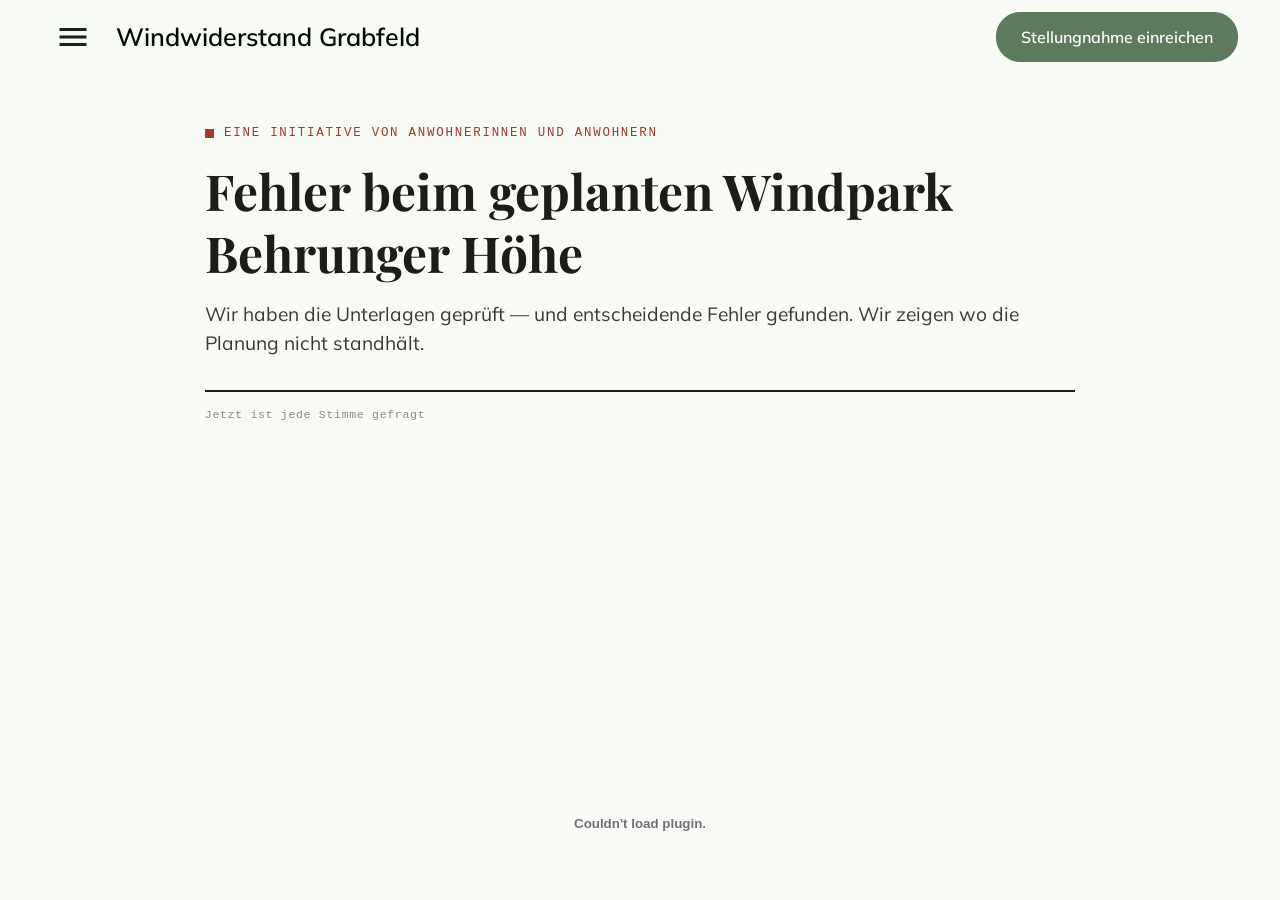
==== commit e018de3b: "Renamed pdfs" ====
--- a/index.html
+++ b/index.html
@@ -1,4 +1,4 @@
-<!DOCTYPE html><html data-dpl-id="dpl_25hja1GQssykfeVTQJ2YN6u9Eeit" lang="de"><head><meta charset="utf-8"><meta name="viewport" content="width=device-width, initial-scale=1"><link rel="preload" as="image" imagesrcset="/_next/image?url=https%3A%2F%2Frjdavx8ozyznxeyh.public.blob.vercel-storage.com%2Fproduction%2Fwebsites%2Fuploaded-media%2Ffirefly_landcape1-CEcSNXHNH0ozsa8HNzjXocpcf1kD4K.png&w=640&q=75 640w, /_next/image?url=https%3A%2F%2Frjdavx8ozyznxeyh.public.blob.vercel-storage.com%2Fproduction%2Fwebsites%2Fuploaded-media%2Ffirefly_landcape1-CEcSNXHNH0ozsa8HNzjXocpcf1kD4K.png&w=750&q=75 750w, /_next/image?url=https%3A%2F%2Frjdavx8ozyznxeyh.public.blob.vercel-storage.com%2Fproduction%2Fwebsites%2Fuploaded-media%2Ffirefly_landcape1-CEcSNXHNH0ozsa8HNzjXocpcf1kD4K.png&w=828&q=75 828w, /_next/image?url=https%3A%2F%2Frjdavx8ozyznxeyh.public.blob.vercel-storage.com%2Fproduction%2Fwebsites%2Fuploaded-media%2Ffirefly_landcape1-CEcSNXHNH0ozsa8HNzjXocpcf1kD4K.png&w=1080&q=75 1080w, /_next/image?url=https%3A%2F%2Frjdavx8ozyznxeyh.public.blob.vercel-storage.com%2Fproduction%2Fwebsites%2Fuploaded-media%2Ffirefly_landcape1-CEcSNXHNH0ozsa8HNzjXocpcf1kD4K.png&w=1200&q=75 1200w, /_next/image?url=https%3A%2F%2Frjdavx8ozyznxeyh.public.blob.vercel-storage.com%2Fproduction%2Fwebsites%2Fuploaded-media%2Ffirefly_landcape1-CEcSNXHNH0ozsa8HNzjXocpcf1kD4K.png&w=1920&q=75 1920w, /_next/image?url=https%3A%2F%2Frjdavx8ozyznxeyh.public.blob.vercel-storage.com%2Fproduction%2Fwebsites%2Fuploaded-media%2Ffirefly_landcape1-CEcSNXHNH0ozsa8HNzjXocpcf1kD4K.png&w=2048&q=75 2048w, /_next/image?url=https%3A%2F%2Frjdavx8ozyznxeyh.public.blob.vercel-storage.com%2Fproduction%2Fwebsites%2Fuploaded-media%2Ffirefly_landcape1-CEcSNXHNH0ozsa8HNzjXocpcf1kD4K.png&w=3840&q=75 3840w" imagesizes="100vw" fetchpriority="high"><link rel="preload" as="image" imagesrcset="/_next/image?url=https%3A%2F%2Frjdavx8ozyznxeyh.public.blob.vercel-storage.com%2Fproduction%2Fwebsites%2Fuploaded-media%2Ffirefly_landcape1-CEcSNXHNH0ozsa8HNzjXocpcf1kD4K.png&w=640&q=75 640w, /_next/image?url=https%3A%2F%2Frjdavx8ozyznxeyh.public.blob.vercel-storage.com%2Fproduction%2Fwebsites%2Fuploaded-media%2Ffirefly_landcape1-CEcSNXHNH0ozsa8HNzjXocpcf1kD4K.png&w=750&q=75 750w, /_next/image?url=https%3A%2F%2Frjdavx8ozyznxeyh.public.blob.vercel-storage.com%2Fproduction%2Fwebsites%2Fuploaded-media%2Ffirefly_landcape1-CEcSNXHNH0ozsa8HNzjXocpcf1kD4K.png&w=828&q=75 828w, /_next/image?url=https%3A%2F%2Frjdavx8ozyznxeyh.public.blob.vercel-storage.com%2Fproduction%2Fwebsites%2Fuploaded-media%2Ffirefly_landcape1-CEcSNXHNH0ozsa8HNzjXocpcf1kD4K.png&w=1080&q=75 1080w, /_next/image?url=https%3A%2F%2Frjdavx8ozyznxeyh.public.blob.vercel-storage.com%2Fproduction%2Fwebsites%2Fuploaded-media%2Ffirefly_landcape1-CEcSNXHNH0ozsa8HNzjXocpcf1kD4K.png&w=1200&q=75 1200w, /_next/image?url=https%3A%2F%2Frjdavx8ozyznxeyh.public.blob.vercel-storage.com%2Fproduction%2Fwebsites%2Fuploaded-media%2Ffirefly_landcape1-CEcSNXHNH0ozsa8HNzjXocpcf1kD4K.png&w=1920&q=75 1920w, /_next/image?url=https%3A%2F%2Frjdavx8ozyznxeyh.public.blob.vercel-storage.com%2Fproduction%2Fwebsites%2Fuploaded-media%2Ffirefly_landcape1-CEcSNXHNH0ozsa8HNzjXocpcf1kD4K.png&w=2048&q=75 2048w, /_next/image?url=https%3A%2F%2Frjdavx8ozyznxeyh.public.blob.vercel-storage.com%2Fproduction%2Fwebsites%2Fuploaded-media%2Ffirefly_landcape1-CEcSNXHNH0ozsa8HNzjXocpcf1kD4K.png&w=3840&q=75 3840w" imagesizes="(max-width: 1024px) 100vw, 65vw" fetchpriority="high"><link rel="preload" as="image" imagesrcset="/_next/image?url=https%3A%2F%2Frjdavx8ozyznxeyh.public.blob.vercel-storage.com%2Fproduction%2Fwebsites%2Fuploaded-media%2FWA_1779195483650-qd6CWIHAyKUrdTlILLWz65AZ2oxNVm.webp&w=256&q=75 256w, /_next/image?url=https%3A%2F%2Frjdavx8ozyznxeyh.public.blob.vercel-storage.com%2Fproduction%2Fwebsites%2Fuploaded-media%2FWA_1779195483650-qd6CWIHAyKUrdTlILLWz65AZ2oxNVm.webp&w=384&q=75 384w, /_next/image?url=https%3A%2F%2Frjdavx8ozyznxeyh.public.blob.vercel-storage.com%2Fproduction%2Fwebsites%2Fuploaded-media%2FWA_1779195483650-qd6CWIHAyKUrdTlILLWz65AZ2oxNVm.webp&w=640&q=75 640w, /_next/image?url=https%3A%2F%2Frjdavx8ozyznxeyh.public.blob.vercel-storage.com%2Fproduction%2Fwebsites%2Fuploaded-media%2FWA_1779195483650-qd6CWIHAyKUrdTlILLWz65AZ2oxNVm.webp&w=750&q=75 750w, /_next/image?url=https%3A%2F%2Frjdavx8ozyznxeyh.public.blob.vercel-storage.com%2Fproduction%2Fwebsites%2Fuploaded-media%2FWA_1779195483650-qd6CWIHAyKUrdTlILLWz65AZ2oxNVm.webp&w=828&q=75 828w, /_next/image?url=https%3A%2F%2Frjdavx8ozyznxeyh.public.blob.vercel-storage.com%2Fproduction%2Fwebsites%2Fuploaded-media%2FWA_1779195483650-qd6CWIHAyKUrdTlILLWz65AZ2oxNVm.webp&w=1080&q=75 1080w, /_next/image?url=https%3A%2F%2Frjdavx8ozyznxeyh.public.blob.vercel-storage.com%2Fproduction%2Fwebsites%2Fuploaded-media%2FWA_1779195483650-qd6CWIHAyKUrdTlILLWz65AZ2oxNVm.webp&w=1200&q=75 1200w, /_next/image?url=https%3A%2F%2Frjdavx8ozyznxeyh.public.blob.vercel-storage.com%2Fproduction%2Fwebsites%2Fuploaded-media%2FWA_1779195483650-qd6CWIHAyKUrdTlILLWz65AZ2oxNVm.webp&w=1920&q=75 1920w, /_next/image?url=https%3A%2F%2Frjdavx8ozyznxeyh.public.blob.vercel-storage.com%2Fproduction%2Fwebsites%2Fuploaded-media%2FWA_1779195483650-qd6CWIHAyKUrdTlILLWz65AZ2oxNVm.webp&w=2048&q=75 2048w, /_next/image?url=https%3A%2F%2Frjdavx8ozyznxeyh.public.blob.vercel-storage.com%2Fproduction%2Fwebsites%2Fuploaded-media%2FWA_1779195483650-qd6CWIHAyKUrdTlILLWz65AZ2oxNVm.webp&w=3840&q=75 3840w" imagesizes="(max-width: 1024px) 100vw, 25vw" fetchpriority="high"><link rel="preload" as="image" imagesrcset="/_next/image?url=https%3A%2F%2Frjdavx8ozyznxeyh.public.blob.vercel-storage.com%2Fproduction%2Fwebsites%2Fgenerated-media%2F781df879-f7bc-4190-ba5e-cb7cc237e494-A8DZsQTPaXrCWiU1zzxt8bqy7HNYSE.png&w=640&q=75 640w, /_next/image?url=https%3A%2F%2Frjdavx8ozyznxeyh.public.blob.vercel-storage.com%2Fproduction%2Fwebsites%2Fgenerated-media%2F781df879-f7bc-4190-ba5e-cb7cc237e494-A8DZsQTPaXrCWiU1zzxt8bqy7HNYSE.png&w=750&q=75 750w, /_next/image?url=https%3A%2F%2Frjdavx8ozyznxeyh.public.blob.vercel-storage.com%2Fproduction%2Fwebsites%2Fgenerated-media%2F781df879-f7bc-4190-ba5e-cb7cc237e494-A8DZsQTPaXrCWiU1zzxt8bqy7HNYSE.png&w=828&q=75 828w, /_next/image?url=https%3A%2F%2Frjdavx8ozyznxeyh.public.blob.vercel-storage.com%2Fproduction%2Fwebsites%2Fgenerated-media%2F781df879-f7bc-4190-ba5e-cb7cc237e494-A8DZsQTPaXrCWiU1zzxt8bqy7HNYSE.png&w=1080&q=75 1080w, /_next/image?url=https%3A%2F%2Frjdavx8ozyznxeyh.public.blob.vercel-storage.com%2Fproduction%2Fwebsites%2Fgenerated-media%2F781df879-f7bc-4190-ba5e-cb7cc237e494-A8DZsQTPaXrCWiU1zzxt8bqy7HNYSE.png&w=1200&q=75 1200w, /_next/image?url=https%3A%2F%2Frjdavx8ozyznxeyh.public.blob.vercel-storage.com%2Fproduction%2Fwebsites%2Fgenerated-media%2F781df879-f7bc-4190-ba5e-cb7cc237e494-A8DZsQTPaXrCWiU1zzxt8bqy7HNYSE.png&w=1920&q=75 1920w, /_next/image?url=https%3A%2F%2Frjdavx8ozyznxeyh.public.blob.vercel-storage.com%2Fproduction%2Fwebsites%2Fgenerated-media%2F781df879-f7bc-4190-ba5e-cb7cc237e494-A8DZsQTPaXrCWiU1zzxt8bqy7HNYSE.png&w=2048&q=75 2048w, /_next/image?url=https%3A%2F%2Frjdavx8ozyznxeyh.public.blob.vercel-storage.com%2Fproduction%2Fwebsites%2Fgenerated-media%2F781df879-f7bc-4190-ba5e-cb7cc237e494-A8DZsQTPaXrCWiU1zzxt8bqy7HNYSE.png&w=3840&q=75 3840w" imagesizes="100vw" fetchpriority="high"><link rel="stylesheet" href="css/0pclr4nr8458v.css" data-precedence="next"><link rel="stylesheet" href="css/11qlis-8mh2j-.css" data-precedence="next"><link rel="preload" as="script" fetchpriority="low" href="/_next/static/chunks/0jv-heh94vwln.js?dpl=dpl_25hja1GQssykfeVTQJ2YN6u9Eeit"><script src="js/022_maxhdnzs4.js" async=""></script><script src="js/0f4-ejbb~n6hv.js" async=""></script><script src="js/01bt6~dms7521.js" async=""></script><script src="js/03fv3c1iwtx_a.js" async=""></script><script src="js/turbopack-1593qeh~s_~pw.js" async=""></script><script src="js/0~277jhmogsta.js" async=""></script><script src="js/0kwb-tct0xye5.js" async=""></script><script src="js/006d~tpt86ljv.js" async=""></script><script src="js/15mg6y.jvq0j5.js" async=""></script><script src="js/0ize3p28y0u25.js" async=""></script><script src="js/0j4qf-g08o4pf.js" async=""></script><script src="js/16c2.avl8ed4h.js" async=""></script><script src="js/0eea42.pwf-wy.js" async=""></script><script src="js/0hzzi8rir~8jd.js" async=""></script><script src="js/08adjc2880tvf.js" async=""></script><script src="js/0sliw_q9bqxjw.js" async=""></script><script src="js/12-ux~.mcnk7r.js" async=""></script><script src="js/0m5es1jm7kjp4.js" async=""></script><script src="js/11v-8rnkx1qs3.js" async=""></script><script src="js/0xa4mqf1xizgc.js" async=""></script><script src="js/0g7cmlfbgwcqe.js" async=""></script><script src="js/0d5qlyl4n94ir.js" async=""></script><link rel="preload" href="/_next/static/chunks/13m5h4lljjfa4.js?dpl=dpl_25hja1GQssykfeVTQJ2YN6u9Eeit" as="script" fetchpriority="low"><link rel="preload" href="/_next/static/chunks/0q6k21eod419y.js?dpl=dpl_25hja1GQssykfeVTQJ2YN6u9Eeit" as="script" fetchpriority="low"><link rel="preload" href="/_next/static/chunks/06srfx_csylgv.js?dpl=dpl_25hja1GQssykfeVTQJ2YN6u9Eeit" as="script" fetchpriority="low"><link rel="preload" href="/_next/static/chunks/0.-y6-2sr40ui.js?dpl=dpl_25hja1GQssykfeVTQJ2YN6u9Eeit" as="script" fetchpriority="low"><link rel="preload" href="/_next/static/chunks/0m.ra19ecz6vn.js?dpl=dpl_25hja1GQssykfeVTQJ2YN6u9Eeit" as="script" fetchpriority="low"><link rel="preload" href="/_next/static/chunks/06f~yi8sj.x49.js?dpl=dpl_25hja1GQssykfeVTQJ2YN6u9Eeit" as="script" fetchpriority="low"><link rel="preload" href="/_next/static/chunks/10os3dwfawx.0.js?dpl=dpl_25hja1GQssykfeVTQJ2YN6u9Eeit" as="script" fetchpriority="low"><link rel="preload" href="/_next/static/chunks/0v2w.6sst-1h9.js?dpl=dpl_25hja1GQssykfeVTQJ2YN6u9Eeit" as="script" fetchpriority="low"><link rel="preload" href="/_next/static/chunks/17zz50lfkmc1r.js?dpl=dpl_25hja1GQssykfeVTQJ2YN6u9Eeit" as="script" fetchpriority="low"><link rel="preload" href="/_next/static/chunks/14el1bbqf~pk6.js?dpl=dpl_25hja1GQssykfeVTQJ2YN6u9Eeit" as="script" fetchpriority="low"><link rel="preload" href="/_next/static/chunks/0u-kx68ikq1fp.js?dpl=dpl_25hja1GQssykfeVTQJ2YN6u9Eeit" as="script" fetchpriority="low"><link rel="preload" href="/_next/static/chunks/0fqp5nekt5sll.js?dpl=dpl_25hja1GQssykfeVTQJ2YN6u9Eeit" as="script" fetchpriority="low"><link rel="preconnect" href="https://fonts.googleapis.com"><link rel="preconnect" href="https://fonts.gstatic.com" crossorigin="anonymous"><link rel="dns-prefetch" href="https://unpkg.com"><link rel="dns-prefetch" href="https://cdn.durable.com"><link rel="dns-prefetch" href="https://api.us-east.aws.tinybird.co"><link rel="llms-txt" href="/llms.txt"><link rel="alternate" type="text/markdown" href="/agents.md"><link rel="alternate" type="application/openapi+json" href="/openapi.json"><meta name="theme-color" content="#F8FAF6"><title>Windwiderstand Grabfeld - Informationen über den Regionalplan Windenergie</title><meta name="description" content="Windwiderstand Grabfeld informiert über den Regionalplan Windenergie für Südwestthüringen. Hier finden Sie alle Informationen über die geplanten Vorranggebiete und können Stellungnahmen einreichen."><link rel="canonical" href="https://windkraft-grabfeld-mf5gy561.durable.site/"><meta property="og:title" content="Windwiderstand Grabfeld - Informationen über den Regionalplan Windenergie"><meta property="og:description" content="Windwiderstand Grabfeld informiert über den Regionalplan Windenergie für Südwestthüringen. Hier finden Sie alle Informationen über die geplanten Vorranggebiete und können Stellungnahmen einreichen."><meta property="og:url" content="https://windkraft-grabfeld-mf5gy561.durable.site"><meta property="og:site_name" content="Windwiderstand Grabfeld - Informationen über den Regionalplan Windenergie"><meta property="og:locale" content="de"><meta property="og:image" content="images/durable-og.png"><meta property="og:image:type" content="image/png"><meta property="og:image:width" content="1200"><meta property="og:image:height" content="630"><meta property="og:type" content="website"><meta name="twitter:card" content="summary_large_image"><meta name="twitter:title" content="Windwiderstand Grabfeld - Informationen über den Regionalplan Windenergie"><meta name="twitter:description" content="Windwiderstand Grabfeld informiert über den Regionalplan Windenergie für Südwestthüringen. Hier finden Sie alle Informationen über die geplanten Vorranggebiete und können Stellungnahmen einreichen."><meta name="twitter:image" content="https://windkraft-grabfeld-mf5gy561.durable.site/durable-og"><link rel="icon" href="images/icon_2.png" sizes="32x32" type="image/png"><link rel="icon" href="images/icon_1.png" sizes="48x48" type="image/png"><link rel="apple-touch-icon" href="images/icon.png" sizes="180x180" type="image/png"><link rel="preload" href="https://fonts.googleapis.com/css2?family=Playfair+Display:ital,wght@0,400..900;1,400..900&display=swap" as="style" crossorigin="anonymous"><link rel="preload" href="https://fonts.googleapis.com/css2?family=Mulish:ital,wght@0,200..1000;1,200..1000&display=swap" as="style" crossorigin="anonymous"><link rel="preload" href="https://fonts.googleapis.com/css2?family=JetBrains+Mono:ital,wght@0,100..800;1,100..800&display=swap" as="style" crossorigin="anonymous"><style>html, body { background-color: #F8FAF6; }</style><script type="application/ld+json">{"@context":"https://schema.org","@type":"LocalBusiness","name":"Windwiderstand Grabfeld","url":"https://windkraft-grabfeld-mf5gy561.durable.site","subjectOf":[{"@type":"DigitalDocument","name":"LLM guidance","url":"https://windkraft-grabfeld-mf5gy561.durable.site/llms.txt","encodingFormat":"text/plain"},{"@type":"DigitalDocument","name":"Agent instructions","url":"https://windkraft-grabfeld-mf5gy561.durable.site/agents.md","encodingFormat":"text/markdown"},{"@type":"WebAPI","name":"Booking API","documentation":"https://windkraft-grabfeld-mf5gy561.durable.site/openapi.json"}]}</script><script src="js/03~yq9q893hmn.js" nomodule=""></script></head><body><div hidden=""><!--$--><!--/$--></div><style>
+<!DOCTYPE html><html data-dpl-id="dpl_25hja1GQssykfeVTQJ2YN6u9Eeit" lang="de"><head><meta charset="utf-8"><meta name="viewport" content="width=device-width, initial-scale=1"><link rel="preload" as="image" imagesrcset="/_next/image?url=https%3A%2F%2Frjdavx8ozyznxeyh.public.blob.vercel-storage.com%2Fproduction%2Fwebsites%2Fuploaded-media%2Ffirefly_landcape1-CEcSNXHNH0ozsa8HNzjXocpcf1kD4K.png&w=640&q=75 640w, /_next/image?url=https%3A%2F%2Frjdavx8ozyznxeyh.public.blob.vercel-storage.com%2Fproduction%2Fwebsites%2Fuploaded-media%2Ffirefly_landcape1-CEcSNXHNH0ozsa8HNzjXocpcf1kD4K.png&w=750&q=75 750w, /_next/image?url=https%3A%2F%2Frjdavx8ozyznxeyh.public.blob.vercel-storage.com%2Fproduction%2Fwebsites%2Fuploaded-media%2Ffirefly_landcape1-CEcSNXHNH0ozsa8HNzjXocpcf1kD4K.png&w=828&q=75 828w, /_next/image?url=https%3A%2F%2Frjdavx8ozyznxeyh.public.blob.vercel-storage.com%2Fproduction%2Fwebsites%2Fuploaded-media%2Ffirefly_landcape1-CEcSNXHNH0ozsa8HNzjXocpcf1kD4K.png&w=1080&q=75 1080w, /_next/image?url=https%3A%2F%2Frjdavx8ozyznxeyh.public.blob.vercel-storage.com%2Fproduction%2Fwebsites%2Fuploaded-media%2Ffirefly_landcape1-CEcSNXHNH0ozsa8HNzjXocpcf1kD4K.png&w=1200&q=75 1200w, /_next/image?url=https%3A%2F%2Frjdavx8ozyznxeyh.public.blob.vercel-storage.com%2Fproduction%2Fwebsites%2Fuploaded-media%2Ffirefly_landcape1-CEcSNXHNH0ozsa8HNzjXocpcf1kD4K.png&w=2048&q=75 2048w, /_next/image?url=https%3A%2F%2Frjdavx8ozyznxeyh.public.blob.vercel-storage.com%2Fproduction%2Fwebsites%2Fuploaded-media%2Ffirefly_landcape1-CEcSNXHNH0ozsa8HNzjXocpcf1kD4K.png&w=3840&q=75 3840w" imagesizes="100vw" fetchpriority="high"><link rel="preload" as="image" imagesrcset="/_next/image?url=https%3A%2F%2Frjdavx8ozyznxeyh.public.blob.vercel-storage.com%2Fproduction%2Fwebsites%2Fuploaded-media%2Ffirefly_landcape1-CEcSNXHNH0ozsa8HNzjXocpcf1kD4K.png&w=640&q=75 640w, /_next/image?url=https%3A%2F%2Frjdavx8ozyznxeyh.public.blob.vercel-storage.com%2Fproduction%2Fwebsites%2Fuploaded-media%2Ffirefly_landcape1-CEcSNXHNH0ozsa8HNzjXocpcf1kD4K.png&w=750&q=75 750w, /_next/image?url=https%3A%2F%2Frjdavx8ozyznxeyh.public.blob.vercel-storage.com%2Fproduction%2Fwebsites%2Fuploaded-media%2Ffirefly_landcape1-CEcSNXHNH0ozsa8HNzjXocpcf1kD4K.png&w=828&q=75 828w, /_next/image?url=https%3A%2F%2Frjdavx8ozyznxeyh.public.blob.vercel-storage.com%2Fproduction%2Fwebsites%2Fuploaded-media%2Ffirefly_landcape1-CEcSNXHNH0ozsa8HNzjXocpcf1kD4K.png&w=1080&q=75 1080w, /_next/image?url=https%3A%2F%2Frjdavx8ozyznxeyh.public.blob.vercel-storage.com%2Fproduction%2Fwebsites%2Fuploaded-media%2Ffirefly_landcape1-CEcSNXHNH0ozsa8HNzjXocpcf1kD4K.png&w=1200&q=75 1200w, /_next/image?url=https%3A%2F%2Frjdavx8ozyznxeyh.public.blob.vercel-storage.com%2Fproduction%2Fwebsites%2Fuploaded-media%2Ffirefly_landcape1-CEcSNXHNH0ozsa8HNzjXocpcf1kD4K.png&w=1920&q=75 1920w, /_next/image?url=https%3A%2F%2Frjdavx8ozyznxeyh.public.blob.vercel-storage.com%2Fproduction%2Fwebsites%2Fuploaded-media%2Ffirefly_landcape1-CEcSNXHNH0ozsa8HNzjXocpcf1kD4K.png&w=2048&q=75 2048w, /_next/image?url=https%3A%2F%2Frjdavx8ozyznxeyh.public.blob.vercel-storage.com%2Fproduction%2Fwebsites%2Fuploaded-media%2Ffirefly_landcape1-CEcSNXHNH0ozsa8HNzjXocpcf1kD4K.png&w=3840&q=75 3840w" imagesizes="(max-width: 1024px) 100vw, 65vw" fetchpriority="high"><link rel="preload" as="image" imagesrcset="/_next/image?url=https%3A%2F%2Frjdavx8ozyznxeyh.public.blob.vercel-storage.com%2Fproduction%2Fwebsites%2Fuploaded-media%2FWA_1779195483650-qd6CWIHAyKUrdTlILLWz65AZ2oxNVm.webp&w=256&q=75 256w, /_next/image?url=https%3A%2F%2Frjdavx8ozyznxeyh.public.blob.vercel-storage.com%2Fproduction%2Fwebsites%2Fuploaded-media%2FWA_1779195483650-qd6CWIHAyKUrdTlILLWz65AZ2oxNVm.webp&w=384&q=75 384w, /_next/image?url=https%3A%2F%2Frjdavx8ozyznxeyh.public.blob.vercel-storage.com%2Fproduction%2Fwebsites%2Fuploaded-media%2FWA_1779195483650-qd6CWIHAyKUrdTlILLWz65AZ2oxNVm.webp&w=640&q=75 640w, /_next/image?url=https%3A%2F%2Frjdavx8ozyznxeyh.public.blob.vercel-storage.com%2Fproduction%2Fwebsites%2Fuploaded-media%2FWA_1779195483650-qd6CWIHAyKUrdTlILLWz65AZ2oxNVm.webp&w=750&q=75 750w, /_next/image?url=https%3A%2F%2Frjdavx8ozyznxeyh.public.blob.vercel-storage.com%2Fproduction%2Fwebsites%2Fuploaded-media%2FWA_1779195483650-qd6CWIHAyKUrdTlILLWz65AZ2oxNVm.webp&w=828&q=75 828w, /_next/image?url=https%3A%2F%2Frjdavx8ozyznxeyh.public.blob.vercel-storage.com%2Fproduction%2Fwebsites%2Fuploaded-media%2FWA_1779195483650-qd6CWIHAyKUrdTlILLWz65AZ2oxNVm.webp&w=1080&q=75 1080w, /_next/image?url=https%3A%2F%2Frjdavx8ozyznxeyh.public.blob.vercel-storage.com%2Fproduction%2Fwebsites%2Fuploaded-media%2FWA_1779195483650-qd6CWIHAyKUrdTlILLWz65AZ2oxNVm.webp&w=1200&q=75 1200w, /_next/image?url=https%3A%2F%2Frjdavx8ozyznxeyh.public.blob.vercel-storage.com%2Fproduction%2Fwebsites%2Fuploaded-media%2FWA_1779195483650-qd6CWIHAyKUrdTlILLWz65AZ2oxNVm.webp&w=1920&q=75 1920w, /_next/image?url=https%3A%2F%2Frjdavx8ozyznxeyh.public.blob.vercel-storage.com%2Fproduction%2Fwebsites%2Fuploaded-media%2FWA_1779195483650-qd6CWIHAyKUrdTlILLWz65AZ2oxNVm.webp&w=2048&q=75 2048w, /_next/image?url=https%3A%2F%2Frjdavx8ozyznxeyh.public.blob.vercel-storage.com%2Fproduction%2Fwebsites%2Fuploaded-media%2FWA_1779195483650-qd6CWIHAyKUrdTlILLWz65AZ2oxNVm.webp&w=3840&q=75 3840w" imagesizes="(max-width: 1024px) 100vw, 25vw" fetchpriority="high"><link rel="preload" as="image" imagesrcset="/_next/image?url=https%3A%2F%2Frjdavx8ozyznxeyh.public.blob.vercel-storage.com%2Fproduction%2Fwebsites%2Fgenerated-media%2F781df879-f7bc-4190-ba5e-cb7cc237e494-A8DZsQTPaXrCWiU1zzxt8bqy7HNYSE.png&w=640&q=75 640w, /_next/image?url=https%3A%2F%2Frjdavx8ozyznxeyh.public.blob.vercel-storage.com%2Fproduction%2Fwebsites%2Fgenerated-media%2F781df879-f7bc-4190-ba5e-cb7cc237e494-A8DZsQTPaXrCWiU1zzxt8bqy7HNYSE.png&w=750&q=75 750w, /_next/image?url=https%3A%2F%2Frjdavx8ozyznxeyh.public.blob.vercel-storage.com%2Fproduction%2Fwebsites%2Fgenerated-media%2F781df879-f7bc-4190-ba5e-cb7cc237e494-A8DZsQTPaXrCWiU1zzxt8bqy7HNYSE.png&w=828&q=75 828w, /_next/image?url=https%3A%2F%2Frjdavx8ozyznxeyh.public.blob.vercel-storage.com%2Fproduction%2Fwebsites%2Fgenerated-media%2F781df879-f7bc-4190-ba5e-cb7cc237e494-A8DZsQTPaXrCWiU1zzxt8bqy7HNYSE.png&w=1080&q=75 1080w, /_next/image?url=https%3A%2F%2Frjdavx8ozyznxeyh.public.blob.vercel-storage.com%2Fproduction%2Fwebsites%2Fgenerated-media%2F781df879-f7bc-4190-ba5e-cb7cc237e494-A8DZsQTPaXrCWiU1zzxt8bqy7HNYSE.png&w=1200&q=75 1200w, /_next/image?url=https%3A%2F%2Frjdavx8ozyznxeyh.public.blob.vercel-storage.com%2Fproduction%2Fwebsites%2Fgenerated-media%2F781df879-f7bc-4190-ba5e-cb7cc237e494-A8DZsQTPaXrCWiU1zzxt8bqy7HNYSE.png&w=1920&q=75 1920w, /_next/image?url=https%3A%2F%2Frjdavx8ozyznxeyh.public.blob.vercel-storage.com%2Fproduction%2Fwebsites%2Fgenerated-media%2F781df879-f7bc-4190-ba5e-cb7cc237e494-A8DZsQTPaXrCWiU1zzxt8bqy7HNYSE.png&w=2048&q=75 2048w, /_next/image?url=https%3A%2F%2Frjdavx8ozyznxeyh.public.blob.vercel-storage.com%2Fproduction%2Fwebsites%2Fgenerated-media%2F781df879-f7bc-4190-ba5e-cb7cc237e494-A8DZsQTPaXrCWiU1zzxt8bqy7HNYSE.png&w=3840&q=75 3840w" imagesizes="100vw" fetchpriority="high"><link rel="stylesheet" href="css/0pclr4nr8458v.css" data-precedence="next"><link rel="stylesheet" href="css/11qlis-8mh2j-.css" data-precedence="next"><script src="js/022_maxhdnzs4.js" async=""></script><script src="js/0f4-ejbb~n6hv.js" async=""></script><script src="js/01bt6~dms7521.js" async=""></script><script src="js/03fv3c1iwtx_a.js" async=""></script><script src="js/turbopack-1593qeh~s_~pw.js" async=""></script><script src="js/0~277jhmogsta.js" async=""></script><script src="js/0kwb-tct0xye5.js" async=""></script><script src="js/006d~tpt86ljv.js" async=""></script><script src="js/15mg6y.jvq0j5.js" async=""></script><script src="js/0ize3p28y0u25.js" async=""></script><script src="js/0j4qf-g08o4pf.js" async=""></script><script src="js/16c2.avl8ed4h.js" async=""></script><script src="js/0eea42.pwf-wy.js" async=""></script><script src="js/0hzzi8rir~8jd.js" async=""></script><script src="js/08adjc2880tvf.js" async=""></script><script src="js/0sliw_q9bqxjw.js" async=""></script><script src="js/12-ux~.mcnk7r.js" async=""></script><script src="js/0m5es1jm7kjp4.js" async=""></script><script src="js/11v-8rnkx1qs3.js" async=""></script><script src="js/0xa4mqf1xizgc.js" async=""></script><script src="js/0g7cmlfbgwcqe.js" async=""></script><script src="js/0d5qlyl4n94ir.js" async=""></script><link rel="preload" href="/_next/static/chunks/13m5h4lljjfa4.js?dpl=dpl_25hja1GQssykfeVTQJ2YN6u9Eeit" as="script" fetchpriority="low"><link rel="preload" href="/_next/static/chunks/0q6k21eod419y.js?dpl=dpl_25hja1GQssykfeVTQJ2YN6u9Eeit" as="script" fetchpriority="low"><link rel="preconnect" href="https://fonts.googleapis.com"><link rel="preconnect" href="https://fonts.gstatic.com" crossorigin="anonymous"><link rel="dns-prefetch" href="https://unpkg.com"><link rel="dns-prefetch" href="https://cdn.durable.com"><link rel="dns-prefetch" href="https://api.us-east.aws.tinybird.co"><link rel="llms-txt" href="/llms.txt"><link rel="alternate" type="text/markdown" href="/agents.md"><link rel="alternate" type="application/openapi+json" href="/openapi.json"><meta name="theme-color" content="#F8FAF6"><title>Windwiderstand Grabfeld - Informationen über den Regionalplan Windenergie</title><meta name="description" content="Windwiderstand Grabfeld informiert über den Regionalplan Windenergie für Südwestthüringen. Hier finden Sie alle Informationen über die geplanten Vorranggebiete und können Stellungnahmen einreichen."><link rel="canonical" href="https://windkraft-grabfeld-mf5gy561.durable.site/"><meta property="og:title" content="Windwiderstand Grabfeld - Informationen über den Regionalplan Windenergie"><meta property="og:description" content="Windwiderstand Grabfeld informiert über den Regionalplan Windenergie für Südwestthüringen. Hier finden Sie alle Informationen über die geplanten Vorranggebiete und können Stellungnahmen einreichen."><meta property="og:url" content="https://windkraft-grabfeld-mf5gy561.durable.site"><meta property="og:site_name" content="Windwiderstand Grabfeld - Informationen über den Regionalplan Windenergie"><meta property="og:locale" content="de"><meta property="og:image" content="images/durable-og.png"><meta property="og:image:type" content="image/png"><meta property="og:image:width" content="1200"><meta property="og:image:height" content="630"><meta property="og:type" content="website"><meta name="twitter:card" content="summary_large_image"><meta name="twitter:title" content="Windwiderstand Grabfeld - Informationen über den Regionalplan Windenergie"><meta name="twitter:description" content="Windwiderstand Grabfeld informiert über den Regionalplan Windenergie für Südwestthüringen. Hier finden Sie alle Informationen über die geplanten Vorranggebiete und können Stellungnahmen einreichen."><meta name="twitter:image" content="https://windkraft-grabfeld-mf5gy561.durable.site/durable-og"><link rel="icon" href="images/icon_2.png" sizes="32x32" type="image/png"><link rel="icon" href="images/icon_1.png" sizes="48x48" type="image/png"><link rel="apple-touch-icon" href="images/icon.png" sizes="180x180" type="image/png"><link rel="preload" href="https://fonts.googleapis.com/css2?family=Playfair+Display:ital,wght@0,400..900;1,400..900&display=swap" as="style" crossorigin="anonymous"><link rel="preload" href="https://fonts.googleapis.com/css2?family=Mulish:ital,wght@0,200..1000;1,200..1000&display=swap" as="style" crossorigin="anonymous"><link rel="preload" href="https://fonts.googleapis.com/css2?family=JetBrains+Mono:ital,wght@0,100..800;1,100..800&display=swap" as="style" crossorigin="anonymous"><style>html, body { background-color: #F8FAF6; }</style><script type="application/ld+json">{"@context":"https://schema.org","@type":"LocalBusiness","name":"Windwiderstand Grabfeld","url":"https://windkraft-grabfeld-mf5gy561.durable.site","subjectOf":[{"@type":"DigitalDocument","name":"LLM guidance","url":"https://windkraft-grabfeld-mf5gy561.durable.site/llms.txt","encodingFormat":"text/plain"},{"@type":"DigitalDocument","name":"Agent instructions","url":"https://windkraft-grabfeld-mf5gy561.durable.site/agents.md","encodingFormat":"text/markdown"},{"@type":"WebAPI","name":"Booking API","documentation":"https://windkraft-grabfeld-mf5gy561.durable.site/openapi.json"}]}</script><script src="js/03~yq9q893hmn.js" nomodule=""></script></head><body><div hidden=""><!--$--><!--/$--></div><style>
         @container root (min-width: 0) {
             .website-container[data-theme-scope="elegant-serif"] * {
                 --font-size-xs: clamp(0.6944rem, 0.6531rem + 0.1836cqi, 0.8000rem) !important;
@@ -114,12 +114,78 @@
 	</style>
   <link rel="stylesheet" href="https://fonts.googleapis.com/css2?family=Playfair+Display:ital,wght@0,400..900;1,400..900&display=swap" crossorigin="anonymous"><link rel="stylesheet" href="https://fonts.googleapis.com/css2?family=Mulish:ital,wght@0,200..1000;1,200..1000&display=swap" crossorigin="anonymous"><link rel="stylesheet" href="https://fonts.googleapis.com/css2?family=JetBrains+Mono:ital,wght@0,100..800;1,100..800&display=swap" crossorigin="anonymous"><div class="website-container" data-theme-scope="elegant-serif" style="overflow:auto;overflow-anchor:none;container-name:root;container-type:size;height:100%"><div style="--primary-canvas-bg:#FCFDFB;--primary-canvas-bg-2:#F8FAF6;--primary-interactive-bg:#EEF2EB;--primary-interactive-bg-2:#E6EAE2;--primary-interactive-bg-3:#DDE2D8;--primary-border:#D5DACF;--primary-border-2:#C9CFC3;--primary-border-3:#B5BBB0;--primary-solid:#898E83;--primary-solid-2:#7D8277;--primary-foreground-subtle:#61665C;--primary-foreground:#21251C;--primary-canvas-bg-inverted:#10120F;--primary-canvas-bg-2-inverted:#171916;--primary-interactive-bg-inverted:#20231E;--primary-interactive-bg-2-inverted:#272A25;--primary-interactive-bg-3-inverted:#2E322B;--primary-border-inverted:#383C33;--primary-border-2-inverted:#454A40;--primary-border-3-inverted:#5D6258;--primary-solid-inverted:#E8ECE4;--primary-solid-2-inverted:#DEE2DB;--primary-foreground-subtle-inverted:#B0B6AB;--primary-foreground-inverted:#EAEEE6;--primary-canvas-bg-alpha:#40800004;--primary-canvas-bg-2-alpha:#39720009;--primary-interactive-bg-alpha:#275A0014;--primary-interactive-bg-2-alpha:#2447001D;--primary-interactive-bg-3-alpha:#21420027;--primary-border-alpha:#203B0030;--primary-border-2-alpha:#1A33003C;--primary-border-3-alpha:#1124004F;--primary-solid-alpha:#0D17007C;--primary-solid-2-alpha:#0C150088;--primary-foreground-subtle-alpha:#081000A3;--primary-foreground-alpha:#060B00E3;--primary-canvas-bg-inverted-alpha:#00910002;--primary-canvas-bg-2-inverted-alpha:#BCF46909;--primary-interactive-bg-inverted-alpha:#D1F7A014;--primary-interactive-bg-2-inverted-alpha:#E1FEBD1B;--primary-interactive-bg-3-inverted-alpha:#DFFBBD24;--primary-border-inverted-alpha:#E5FBC12F;--primary-border-2-inverted-alpha:#E7FCCD3E;--primary-border-3-inverted-alpha:#F0FFDE57;--primary-solid-inverted-alpha:#FBFFF6EB;--primary-solid-2-inverted-alpha:#FBFFF7E0;--primary-foreground-subtle-inverted-alpha:#F7FFEEB1;--primary-foreground-inverted-alpha:#FBFFF7ED;--secondary-canvas-bg:#FDFDFC;--secondary-canvas-bg-2:#FAF9F6;--secondary-interactive-bg:#F2F0EA;--secondary-interactive-bg-2:#EBE7DE;--secondary-interactive-bg-3:#E4DFD2;--secondary-border:#DCD5C4;--secondary-border-2:#D1C8B1;--secondary-border-3:#BFB394;--secondary-solid:#978A69;--secondary-solid-2:#8A7E60;--secondary-foreground-subtle:#6D644D;--secondary-foreground:#2D2A23;--secondary-canvas-bg-inverted:#121110;--secondary-canvas-bg-2-inverted:#1A1917;--secondary-interactive-bg-inverted:#24221F;--secondary-interactive-bg-2-inverted:#2C2A25;--secondary-interactive-bg-3-inverted:#36332C;--secondary-border-inverted:#413E34;--secondary-border-2-inverted:#524D40;--secondary-border-3-inverted:#6B6352;--secondary-solid-inverted:#C8BFA8;--secondary-solid-2-inverted:#BDB49E;--secondary-foreground-subtle-inverted:#C2B9A2;--secondary-foreground-inverted:#ECE7DA;--secondary-canvas-bg-alpha:#55550003;--secondary-canvas-bg-2-alpha:#72550009;--secondary-interactive-bg-alpha:#62490015;--secondary-interactive-bg-2-alpha:#65460021;--secondary-interactive-bg-3-alpha:#664A002D;--secondary-border-alpha:#684A013B;--secondary-border-2-alpha:#694C004E;--secondary-border-3-alpha:#674A016B;--secondary-solid-alpha:#4F390096;--secondary-solid-2-alpha:#4431009F;--secondary-foreground-subtle-alpha:#2E2100B2;--secondary-foreground-alpha:#0C0901DC;--secondary-canvas-bg-inverted-alpha:#91110002;--secondary-canvas-bg-2-inverted-alpha:#F7DE7A0A;--secondary-interactive-bg-inverted-alpha:#F8E0A515;--secondary-interactive-bg-2-inverted-alpha:#FFEDB21D;--secondary-interactive-bg-3-inverted-alpha:#FDEAB328;--secondary-border-inverted-alpha:#FDEEB534;--secondary-border-2-inverted-alpha:#FEECB746;--secondary-border-3-inverted-alpha:#FEE9B961;--secondary-solid-inverted-alpha:#FEF3D4C5;--secondary-solid-2-inverted-alpha:#FFF2D3B9;--secondary-foreground-subtle-inverted-alpha:#FFF3D3BE;--secondary-foreground-inverted-alpha:#FFFAEBEB;--secondary-alt-canvas-bg:#fcfcfd;--secondary-alt-canvas-bg-2:#f9f9fb;--secondary-alt-interactive-bg:#f0f0f3;--secondary-alt-interactive-bg-2:#e8e8ec;--secondary-alt-interactive-bg-3:#e0e1e6;--secondary-alt-border:#d9d9e0;--secondary-alt-border-2:#cdced6;--secondary-alt-border-3:#b9bbc6;--secondary-alt-solid:#8b8d98;--secondary-alt-solid-2:#80838d;--secondary-alt-foreground-subtle:#60646c;--secondary-alt-foreground:#1c2024;--secondary-alt-canvas-bg-inverted:#111113;--secondary-alt-canvas-bg-2-inverted:#18191b;--secondary-alt-interactive-bg-inverted:#212225;--secondary-alt-interactive-bg-2-inverted:#272a2d;--secondary-alt-interactive-bg-3-inverted:#2e3135;--secondary-alt-border-inverted:#363a3f;--secondary-alt-border-2-inverted:#43484e;--secondary-alt-border-3-inverted:#5a6169;--secondary-alt-solid-inverted:#696e77;--secondary-alt-solid-2-inverted:#777b84;--secondary-alt-foreground-subtle-inverted:#b0b4ba;--secondary-alt-foreground-inverted:#edeef0;--secondary-alt-canvas-bg-alpha:#00005503;--secondary-alt-canvas-bg-2-alpha:#00005506;--secondary-alt-interactive-bg-alpha:#0000330f;--secondary-alt-interactive-bg-2-alpha:#00002d17;--secondary-alt-interactive-bg-3-alpha:#0009321f;--secondary-alt-border-alpha:#00002f26;--secondary-alt-border-2-alpha:#00062e32;--secondary-alt-border-3-alpha:#00083046;--secondary-alt-solid-alpha:#00051d74;--secondary-alt-solid-2-alpha:#00071b7f;--secondary-alt-foreground-subtle-alpha:#0007149f;--secondary-alt-foreground-alpha:#000509e3;--secondary-alt-canvas-bg-inverted-alpha:#00000000;--secondary-alt-canvas-bg-2-inverted-alpha:#d8f4f609;--secondary-alt-interactive-bg-inverted-alpha:#ddeaf814;--secondary-alt-interactive-bg-2-inverted-alpha:#d3edf81d;--secondary-alt-interactive-bg-3-inverted-alpha:#d9edfe25;--secondary-alt-border-inverted-alpha:#d6ebfd30;--secondary-alt-border-2-inverted-alpha:#d9edff40;--secondary-alt-border-3-inverted-alpha:#d9edff5d;--secondary-alt-solid-inverted-alpha:#dfebfd6d;--secondary-alt-solid-2-inverted-alpha:#e5edfd7b;--secondary-alt-foreground-subtle-inverted-alpha:#f1f7feb5;--secondary-alt-foreground-inverted-alpha:#fcfdffef;--accent-canvas-bg:#FCFDFC;--accent-canvas-bg-2:#F7FAF7;--accent-interactive-bg:#EAF5EA;--accent-interactive-bg-2:#DCEFDD;--accent-interactive-bg-3:#CDE5CF;--accent-border:#BCD8BE;--accent-border-2:#A7C6AA;--accent-border-3:#8BB18E;--accent-solid:#5B7A5E;--accent-solid-2:#4E6C51;--accent-foreground-subtle:#567559;--accent-foreground:#323F33;--accent-canvas-bg-inverted:#0F120F;--accent-canvas-bg-2-inverted:#151915;--accent-interactive-bg-inverted:#1D251D;--accent-interactive-bg-2-inverted:#232F24;--accent-interactive-bg-3-inverted:#2A392C;--accent-border-inverted:#344435;--accent-border-2-inverted:#415342;--accent-border-3-inverted:#546A56;--accent-solid-inverted:#5B7A5E;--accent-solid-2-inverted:#546A56;--accent-foreground-subtle-inverted:#9CBD9F;--accent-foreground-inverted:#D9EEDB;--accent-canvas-bg-alpha:#00550003;--accent-canvas-bg-2-alpha:#00600008;--accent-interactive-bg-alpha:#00860015;--accent-interactive-bg-2-alpha:#008B0823;--accent-interactive-bg-3-alpha:#007B0B32;--accent-border-alpha:#006B0843;--accent-border-2-alpha:#005A0958;--accent-border-3-alpha:#00540774;--accent-solid-alpha:#013105A4;--accent-solid-2-alpha:#002C05B1;--accent-foreground-subtle-alpha:#002F05A9;--accent-foreground-alpha:#011102CD;--accent-canvas-bg-inverted-alpha:#00910002;--accent-canvas-bg-2-inverted-alpha:#83F44C09;--accent-interactive-bg-inverted-alpha:#9DF98716;--accent-interactive-bg-2-inverted-alpha:#9DF99721;--accent-interactive-bg-3-inverted-alpha:#A6FFA82B;--accent-border-inverted-alpha:#B4FEB137;--accent-border-2-inverted-alpha:#BEFFBC47;--accent-border-3-inverted-alpha:#C3FEC560;--accent-solid-inverted-alpha:#B8FEBD71;--accent-solid-2-inverted-alpha:#C3FEC560;--accent-foreground-subtle-inverted-alpha:#D1FFD4B9;--accent-foreground-inverted-alpha:#E9FFEBED;--graphic-1-canvas-bg:#fcfcfd;--graphic-1-canvas-bg-2:#f9f9fb;--graphic-1-interactive-bg:#f0f0f3;--graphic-1-interactive-bg-2:#e8e8ec;--graphic-1-interactive-bg-3:#e0e1e6;--graphic-1-border:#d9d9e0;--graphic-1-border-2:#cdced6;--graphic-1-border-3:#b9bbc6;--graphic-1-solid:#8b8d98;--graphic-1-solid-2:#80838d;--graphic-1-foreground-subtle:#60646c;--graphic-1-foreground:#1c2024;--graphic-1-canvas-bg-inverted:#111113;--graphic-1-canvas-bg-2-inverted:#18191b;--graphic-1-interactive-bg-inverted:#212225;--graphic-1-interactive-bg-2-inverted:#272a2d;--graphic-1-interactive-bg-3-inverted:#2e3135;--graphic-1-border-inverted:#363a3f;--graphic-1-border-2-inverted:#43484e;--graphic-1-border-3-inverted:#5a6169;--graphic-1-solid-inverted:#696e77;--graphic-1-solid-2-inverted:#777b84;--graphic-1-foreground-subtle-inverted:#b0b4ba;--graphic-1-foreground-inverted:#edeef0;--graphic-1-canvas-bg-alpha:#00005503;--graphic-1-canvas-bg-2-alpha:#00005506;--graphic-1-interactive-bg-alpha:#0000330f;--graphic-1-interactive-bg-2-alpha:#00002d17;--graphic-1-interactive-bg-3-alpha:#0009321f;--graphic-1-border-alpha:#00002f26;--graphic-1-border-2-alpha:#00062e32;--graphic-1-border-3-alpha:#00083046;--graphic-1-solid-alpha:#00051d74;--graphic-1-solid-2-alpha:#00071b7f;--graphic-1-foreground-subtle-alpha:#0007149f;--graphic-1-foreground-alpha:#000509e3;--graphic-1-canvas-bg-inverted-alpha:#00000000;--graphic-1-canvas-bg-2-inverted-alpha:#d8f4f609;--graphic-1-interactive-bg-inverted-alpha:#ddeaf814;--graphic-1-interactive-bg-2-inverted-alpha:#d3edf81d;--graphic-1-interactive-bg-3-inverted-alpha:#d9edfe25;--graphic-1-border-inverted-alpha:#d6ebfd30;--graphic-1-border-2-inverted-alpha:#d9edff40;--graphic-1-border-3-inverted-alpha:#d9edff5d;--graphic-1-solid-inverted-alpha:#dfebfd6d;--graphic-1-solid-2-inverted-alpha:#e5edfd7b;--graphic-1-foreground-subtle-inverted-alpha:#f1f7feb5;--graphic-1-foreground-inverted-alpha:#fcfdffef;--graphic-2-canvas-bg:#fcfcfd;--graphic-2-canvas-bg-2:#f9f9fb;--graphic-2-interactive-bg:#f0f0f3;--graphic-2-interactive-bg-2:#e8e8ec;--graphic-2-interactive-bg-3:#e0e1e6;--graphic-2-border:#d9d9e0;--graphic-2-border-2:#cdced6;--graphic-2-border-3:#b9bbc6;--graphic-2-solid:#8b8d98;--graphic-2-solid-2:#80838d;--graphic-2-foreground-subtle:#60646c;--graphic-2-foreground:#1c2024;--graphic-2-canvas-bg-inverted:#111113;--graphic-2-canvas-bg-2-inverted:#18191b;--graphic-2-interactive-bg-inverted:#212225;--graphic-2-interactive-bg-2-inverted:#272a2d;--graphic-2-interactive-bg-3-inverted:#2e3135;--graphic-2-border-inverted:#363a3f;--graphic-2-border-2-inverted:#43484e;--graphic-2-border-3-inverted:#5a6169;--graphic-2-solid-inverted:#696e77;--graphic-2-solid-2-inverted:#777b84;--graphic-2-foreground-subtle-inverted:#b0b4ba;--graphic-2-foreground-inverted:#edeef0;--graphic-2-canvas-bg-alpha:#00005503;--graphic-2-canvas-bg-2-alpha:#00005506;--graphic-2-interactive-bg-alpha:#0000330f;--graphic-2-interactive-bg-2-alpha:#00002d17;--graphic-2-interactive-bg-3-alpha:#0009321f;--graphic-2-border-alpha:#00002f26;--graphic-2-border-2-alpha:#00062e32;--graphic-2-border-3-alpha:#00083046;--graphic-2-solid-alpha:#00051d74;--graphic-2-solid-2-alpha:#00071b7f;--graphic-2-foreground-subtle-alpha:#0007149f;--graphic-2-foreground-alpha:#000509e3;--graphic-2-canvas-bg-inverted-alpha:#00000000;--graphic-2-canvas-bg-2-inverted-alpha:#d8f4f609;--graphic-2-interactive-bg-inverted-alpha:#ddeaf814;--graphic-2-interactive-bg-2-inverted-alpha:#d3edf81d;--graphic-2-interactive-bg-3-inverted-alpha:#d9edfe25;--graphic-2-border-inverted-alpha:#d6ebfd30;--graphic-2-border-2-inverted-alpha:#d9edff40;--graphic-2-border-3-inverted-alpha:#d9edff5d;--graphic-2-solid-inverted-alpha:#dfebfd6d;--graphic-2-solid-2-inverted-alpha:#e5edfd7b;--graphic-2-foreground-subtle-inverted-alpha:#f1f7feb5;--graphic-2-foreground-inverted-alpha:#fcfdffef;--graphic-3-canvas-bg:#fcfcfd;--graphic-3-canvas-bg-2:#f9f9fb;--graphic-3-interactive-bg:#f0f0f3;--graphic-3-interactive-bg-2:#e8e8ec;--graphic-3-interactive-bg-3:#e0e1e6;--graphic-3-border:#d9d9e0;--graphic-3-border-2:#cdced6;--graphic-3-border-3:#b9bbc6;--graphic-3-solid:#8b8d98;--graphic-3-solid-2:#80838d;--graphic-3-foreground-subtle:#60646c;--graphic-3-foreground:#1c2024;--graphic-3-canvas-bg-inverted:#111113;--graphic-3-canvas-bg-2-inverted:#18191b;--graphic-3-interactive-bg-inverted:#212225;--graphic-3-interactive-bg-2-inverted:#272a2d;--graphic-3-interactive-bg-3-inverted:#2e3135;--graphic-3-border-inverted:#363a3f;--graphic-3-border-2-inverted:#43484e;--graphic-3-border-3-inverted:#5a6169;--graphic-3-solid-inverted:#696e77;--graphic-3-solid-2-inverted:#777b84;--graphic-3-foreground-subtle-inverted:#b0b4ba;--graphic-3-foreground-inverted:#edeef0;--graphic-3-canvas-bg-alpha:#00005503;--graphic-3-canvas-bg-2-alpha:#00005506;--graphic-3-interactive-bg-alpha:#0000330f;--graphic-3-interactive-bg-2-alpha:#00002d17;--graphic-3-interactive-bg-3-alpha:#0009321f;--graphic-3-border-alpha:#00002f26;--graphic-3-border-2-alpha:#00062e32;--graphic-3-border-3-alpha:#00083046;--graphic-3-solid-alpha:#00051d74;--graphic-3-solid-2-alpha:#00071b7f;--graphic-3-foreground-subtle-alpha:#0007149f;--graphic-3-foreground-alpha:#000509e3;--graphic-3-canvas-bg-inverted-alpha:#00000000;--graphic-3-canvas-bg-2-inverted-alpha:#d8f4f609;--graphic-3-interactive-bg-inverted-alpha:#ddeaf814;--graphic-3-interactive-bg-2-inverted-alpha:#d3edf81d;--graphic-3-interactive-bg-3-inverted-alpha:#d9edfe25;--graphic-3-border-inverted-alpha:#d6ebfd30;--graphic-3-border-2-inverted-alpha:#d9edff40;--graphic-3-border-3-inverted-alpha:#d9edff5d;--graphic-3-solid-inverted-alpha:#dfebfd6d;--graphic-3-solid-2-inverted-alpha:#e5edfd7b;--graphic-3-foreground-subtle-inverted-alpha:#f1f7feb5;--graphic-3-foreground-inverted-alpha:#fcfdffef;--graphic-4-canvas-bg:#fcfcfd;--graphic-4-canvas-bg-2:#f9f9fb;--graphic-4-interactive-bg:#f0f0f3;--graphic-4-interactive-bg-2:#e8e8ec;--graphic-4-interactive-bg-3:#e0e1e6;--graphic-4-border:#d9d9e0;--graphic-4-border-2:#cdced6;--graphic-4-border-3:#b9bbc6;--graphic-4-solid:#8b8d98;--graphic-4-solid-2:#80838d;--graphic-4-foreground-subtle:#60646c;--graphic-4-foreground:#1c2024;--graphic-4-canvas-bg-inverted:#111113;--graphic-4-canvas-bg-2-inverted:#18191b;--graphic-4-interactive-bg-inverted:#212225;--graphic-4-interactive-bg-2-inverted:#272a2d;--graphic-4-interactive-bg-3-inverted:#2e3135;--graphic-4-border-inverted:#363a3f;--graphic-4-border-2-inverted:#43484e;--graphic-4-border-3-inverted:#5a6169;--graphic-4-solid-inverted:#696e77;--graphic-4-solid-2-inverted:#777b84;--graphic-4-foreground-subtle-inverted:#b0b4ba;--graphic-4-foreground-inverted:#edeef0;--graphic-4-canvas-bg-alpha:#00005503;--graphic-4-canvas-bg-2-alpha:#00005506;--graphic-4-interactive-bg-alpha:#0000330f;--graphic-4-interactive-bg-2-alpha:#00002d17;--graphic-4-interactive-bg-3-alpha:#0009321f;--graphic-4-border-alpha:#00002f26;--graphic-4-border-2-alpha:#00062e32;--graphic-4-border-3-alpha:#00083046;--graphic-4-solid-alpha:#00051d74;--graphic-4-solid-2-alpha:#00071b7f;--graphic-4-foreground-subtle-alpha:#0007149f;--graphic-4-foreground-alpha:#000509e3;--graphic-4-canvas-bg-inverted-alpha:#00000000;--graphic-4-canvas-bg-2-inverted-alpha:#d8f4f609;--graphic-4-interactive-bg-inverted-alpha:#ddeaf814;--graphic-4-interactive-bg-2-inverted-alpha:#d3edf81d;--graphic-4-interactive-bg-3-inverted-alpha:#d9edfe25;--graphic-4-border-inverted-alpha:#d6ebfd30;--graphic-4-border-2-inverted-alpha:#d9edff40;--graphic-4-border-3-inverted-alpha:#d9edff5d;--graphic-4-solid-inverted-alpha:#dfebfd6d;--graphic-4-solid-2-inverted-alpha:#e5edfd7b;--graphic-4-foreground-subtle-inverted-alpha:#f1f7feb5;--graphic-4-foreground-inverted-alpha:#fcfdffef;--graphic-5-canvas-bg:#fcfcfd;--graphic-5-canvas-bg-2:#f9f9fb;--graphic-5-interactive-bg:#f0f0f3;--graphic-5-interactive-bg-2:#e8e8ec;--graphic-5-interactive-bg-3:#e0e1e6;--graphic-5-border:#d9d9e0;--graphic-5-border-2:#cdced6;--graphic-5-border-3:#b9bbc6;--graphic-5-solid:#8b8d98;--graphic-5-solid-2:#80838d;--graphic-5-foreground-subtle:#60646c;--graphic-5-foreground:#1c2024;--graphic-5-canvas-bg-inverted:#111113;--graphic-5-canvas-bg-2-inverted:#18191b;--graphic-5-interactive-bg-inverted:#212225;--graphic-5-interactive-bg-2-inverted:#272a2d;--graphic-5-interactive-bg-3-inverted:#2e3135;--graphic-5-border-inverted:#363a3f;--graphic-5-border-2-inverted:#43484e;--graphic-5-border-3-inverted:#5a6169;--graphic-5-solid-inverted:#696e77;--graphic-5-solid-2-inverted:#777b84;--graphic-5-foreground-subtle-inverted:#b0b4ba;--graphic-5-foreground-inverted:#edeef0;--graphic-5-canvas-bg-alpha:#00005503;--graphic-5-canvas-bg-2-alpha:#00005506;--graphic-5-interactive-bg-alpha:#0000330f;--graphic-5-interactive-bg-2-alpha:#00002d17;--graphic-5-interactive-bg-3-alpha:#0009321f;--graphic-5-border-alpha:#00002f26;--graphic-5-border-2-alpha:#00062e32;--graphic-5-border-3-alpha:#00083046;--graphic-5-solid-alpha:#00051d74;--graphic-5-solid-2-alpha:#00071b7f;--graphic-5-foreground-subtle-alpha:#0007149f;--graphic-5-foreground-alpha:#000509e3;--graphic-5-canvas-bg-inverted-alpha:#00000000;--graphic-5-canvas-bg-2-inverted-alpha:#d8f4f609;--graphic-5-interactive-bg-inverted-alpha:#ddeaf814;--graphic-5-interactive-bg-2-inverted-alpha:#d3edf81d;--graphic-5-interactive-bg-3-inverted-alpha:#d9edfe25;--graphic-5-border-inverted-alpha:#d6ebfd30;--graphic-5-border-2-inverted-alpha:#d9edff40;--graphic-5-border-3-inverted-alpha:#d9edff5d;--graphic-5-solid-inverted-alpha:#dfebfd6d;--graphic-5-solid-2-inverted-alpha:#e5edfd7b;--graphic-5-foreground-subtle-inverted-alpha:#f1f7feb5;--graphic-5-foreground-inverted-alpha:#fcfdffef;--graphic-6-canvas-bg:#fcfcfd;--graphic-6-canvas-bg-2:#f9f9fb;--graphic-6-interactive-bg:#f0f0f3;--graphic-6-interactive-bg-2:#e8e8ec;--graphic-6-interactive-bg-3:#e0e1e6;--graphic-6-border:#d9d9e0;--graphic-6-border-2:#cdced6;--graphic-6-border-3:#b9bbc6;--graphic-6-solid:#8b8d98;--graphic-6-solid-2:#80838d;--graphic-6-foreground-subtle:#60646c;--graphic-6-foreground:#1c2024;--graphic-6-canvas-bg-inverted:#111113;--graphic-6-canvas-bg-2-inverted:#18191b;--graphic-6-interactive-bg-inverted:#212225;--graphic-6-interactive-bg-2-inverted:#272a2d;--graphic-6-interactive-bg-3-inverted:#2e3135;--graphic-6-border-inverted:#363a3f;--graphic-6-border-2-inverted:#43484e;--graphic-6-border-3-inverted:#5a6169;--graphic-6-solid-inverted:#696e77;--graphic-6-solid-2-inverted:#777b84;--graphic-6-foreground-subtle-inverted:#b0b4ba;--graphic-6-foreground-inverted:#edeef0;--graphic-6-canvas-bg-alpha:#00005503;--graphic-6-canvas-bg-2-alpha:#00005506;--graphic-6-interactive-bg-alpha:#0000330f;--graphic-6-interactive-bg-2-alpha:#00002d17;--graphic-6-interactive-bg-3-alpha:#0009321f;--graphic-6-border-alpha:#00002f26;--graphic-6-border-2-alpha:#00062e32;--graphic-6-border-3-alpha:#00083046;--graphic-6-solid-alpha:#00051d74;--graphic-6-solid-2-alpha:#00071b7f;--graphic-6-foreground-subtle-alpha:#0007149f;--graphic-6-foreground-alpha:#000509e3;--graphic-6-canvas-bg-inverted-alpha:#00000000;--graphic-6-canvas-bg-2-inverted-alpha:#d8f4f609;--graphic-6-interactive-bg-inverted-alpha:#ddeaf814;--graphic-6-interactive-bg-2-inverted-alpha:#d3edf81d;--graphic-6-interactive-bg-3-inverted-alpha:#d9edfe25;--graphic-6-border-inverted-alpha:#d6ebfd30;--graphic-6-border-2-inverted-alpha:#d9edff40;--graphic-6-border-3-inverted-alpha:#d9edff5d;--graphic-6-solid-inverted-alpha:#dfebfd6d;--graphic-6-solid-2-inverted-alpha:#e5edfd7b;--graphic-6-foreground-subtle-inverted-alpha:#f1f7feb5;--graphic-6-foreground-inverted-alpha:#fcfdffef;--graphic-7-canvas-bg:#fcfcfd;--graphic-7-canvas-bg-2:#f9f9fb;--graphic-7-interactive-bg:#f0f0f3;--graphic-7-interactive-bg-2:#e8e8ec;--graphic-7-interactive-bg-3:#e0e1e6;--graphic-7-border:#d9d9e0;--graphic-7-border-2:#cdced6;--graphic-7-border-3:#b9bbc6;--graphic-7-solid:#8b8d98;--graphic-7-solid-2:#80838d;--graphic-7-foreground-subtle:#60646c;--graphic-7-foreground:#1c2024;--graphic-7-canvas-bg-inverted:#111113;--graphic-7-canvas-bg-2-inverted:#18191b;--graphic-7-interactive-bg-inverted:#212225;--graphic-7-interactive-bg-2-inverted:#272a2d;--graphic-7-interactive-bg-3-inverted:#2e3135;--graphic-7-border-inverted:#363a3f;--graphic-7-border-2-inverted:#43484e;--graphic-7-border-3-inverted:#5a6169;--graphic-7-solid-inverted:#696e77;--graphic-7-solid-2-inverted:#777b84;--graphic-7-foreground-subtle-inverted:#b0b4ba;--graphic-7-foreground-inverted:#edeef0;--graphic-7-canvas-bg-alpha:#00005503;--graphic-7-canvas-bg-2-alpha:#00005506;--graphic-7-interactive-bg-alpha:#0000330f;--graphic-7-interactive-bg-2-alpha:#00002d17;--graphic-7-interactive-bg-3-alpha:#0009321f;--graphic-7-border-alpha:#00002f26;--graphic-7-border-2-alpha:#00062e32;--graphic-7-border-3-alpha:#00083046;--graphic-7-solid-alpha:#00051d74;--graphic-7-solid-2-alpha:#00071b7f;--graphic-7-foreground-subtle-alpha:#0007149f;--graphic-7-foreground-alpha:#000509e3;--graphic-7-canvas-bg-inverted-alpha:#00000000;--graphic-7-canvas-bg-2-inverted-alpha:#d8f4f609;--graphic-7-interactive-bg-inverted-alpha:#ddeaf814;--graphic-7-interactive-bg-2-inverted-alpha:#d3edf81d;--graphic-7-interactive-bg-3-inverted-alpha:#d9edfe25;--graphic-7-border-inverted-alpha:#d6ebfd30;--graphic-7-border-2-inverted-alpha:#d9edff40;--graphic-7-border-3-inverted-alpha:#d9edff5d;--graphic-7-solid-inverted-alpha:#dfebfd6d;--graphic-7-solid-2-inverted-alpha:#e5edfd7b;--graphic-7-foreground-subtle-inverted-alpha:#f1f7feb5;--graphic-7-foreground-inverted-alpha:#fcfdffef;--neutral-canvas-bg:#FBFDFC;--neutral-canvas-bg-2:#F7F9F8;--neutral-interactive-bg:#EEF1F0;--neutral-interactive-bg-2:#E6E9E8;--neutral-interactive-bg-3:#DEE2E1;--neutral-border:#D7DAD9;--neutral-border-2:#CBCFCE;--neutral-border-3:#B8BCBB;--neutral-solid:#868E8B;--neutral-solid-2:#7C8481;--neutral-foreground-subtle:#5F6563;--neutral-foreground:#1A211E;--neutral-canvas-bg-inverted:#101211;--neutral-canvas-bg-2-inverted:#181A19;--neutral-interactive-bg-inverted:#212322;--neutral-interactive-bg-2-inverted:#282B29;--neutral-interactive-bg-3-inverted:#2F3231;--neutral-border-inverted:#373B3A;--neutral-border-2-inverted:#454A48;--neutral-border-3-inverted:#5B625F;--neutral-solid-inverted:#69706D;--neutral-solid-2-inverted:#767E7B;--neutral-foreground-subtle-inverted:#AFB6B4;--neutral-foreground-inverted:#EDEEEE;--neutral-canvas-bg-alpha:#00804004;--neutral-canvas-bg-2-alpha:#00402008;--neutral-interactive-bg-alpha:#002D1E11;--neutral-interactive-bg-2-alpha:#001F1519;--neutral-interactive-bg-3-alpha:#001F1821;--neutral-border-alpha:#00140D28;--neutral-border-2-alpha:#00140F34;--neutral-border-3-alpha:#000F0B47;--neutral-solid-alpha:#00110B79;--neutral-solid-2-alpha:#00100A83;--neutral-foreground-subtle-alpha:#000A07A0;--neutral-foreground-alpha:#010805E5;--neutral-canvas-bg-inverted-alpha:#00910002;--neutral-canvas-bg-2-inverted-alpha:#C4F7AD0A;--neutral-interactive-bg-inverted-alpha:#DDF7D314;--neutral-interactive-bg-2-inverted-alpha:#E3FEDC1C;--neutral-interactive-bg-3-inverted-alpha:#E6FBE824;--neutral-border-inverted-alpha:#E9FFF02D;--neutral-border-2-inverted-alpha:#E7FCED3E;--neutral-border-3-inverted-alpha:#EAFFF257;--neutral-solid-inverted-alpha:#EDFFF466;--neutral-solid-2-inverted-alpha:#EEFFF675;--neutral-foreground-subtle-inverted-alpha:#F5FFFBB1;--neutral-foreground-inverted-alpha:#FEFFFFED;--success-canvas-bg:#fbfefc;--success-canvas-bg-2:#f4fbf6;--success-interactive-bg:#e6f6eb;--success-interactive-bg-2:#d6f1df;--success-interactive-bg-3:#c4e8d1;--success-border:#adddc0;--success-border-2:#8eceaa;--success-border-3:#5bb98b;--success-solid:#30a46c;--success-solid-2:#2b9a66;--success-foreground-subtle:#218358;--success-foreground:#193b2d;--success-canvas-bg-inverted:#0e1512;--success-canvas-bg-2-inverted:#121b17;--success-interactive-bg-inverted:#132d21;--success-interactive-bg-2-inverted:#113b29;--success-interactive-bg-3-inverted:#174933;--success-border-inverted:#20573e;--success-border-2-inverted:#28684a;--success-border-3-inverted:#2f7c57;--success-solid-inverted:#30a46c;--success-solid-2-inverted:#33b074;--success-foreground-subtle-inverted:#3dd68c;--success-foreground-inverted:#b1f1cb;--success-canvas-bg-alpha:#00c04004;--success-canvas-bg-2-alpha:#00a32f0b;--success-interactive-bg-alpha:#00a43319;--success-interactive-bg-2-alpha:#00a83829;--success-interactive-bg-3-alpha:#019c393b;--success-border-alpha:#00963c52;--success-border-2-alpha:#00914071;--success-border-3-alpha:#00924ba4;--success-solid-alpha:#008f4acf;--success-solid-2-alpha:#008647d4;--success-foreground-subtle-alpha:#00713fde;--success-foreground-alpha:#002616e6;--success-canvas-bg-inverted-alpha:#00de4505;--success-canvas-bg-2-inverted-alpha:#29f99d0b;--success-interactive-bg-inverted-alpha:#22ff991e;--success-interactive-bg-2-inverted-alpha:#11ff992d;--success-interactive-bg-3-inverted-alpha:#2bffa23c;--success-border-inverted-alpha:#44ffaa4b;--success-border-2-inverted-alpha:#50fdac5e;--success-border-3-inverted-alpha:#54ffad73;--success-solid-inverted-alpha:#44ffa49e;--success-solid-2-inverted-alpha:#43fea4ab;--success-foreground-subtle-inverted-alpha:#46fea5d4;--success-foreground-inverted-alpha:#bbffd7f0;--error-canvas-bg:#fffcfc;--error-canvas-bg-2:#fff7f7;--error-interactive-bg:#feebec;--error-interactive-bg-2:#ffdbdc;--error-interactive-bg-3:#ffcdce;--error-border:#fdbdbe;--error-border-2:#f4a9aa;--error-border-3:#eb8e90;--error-solid:#e5484d;--error-solid-2:#dc3e42;--error-foreground-subtle:#ce2c31;--error-foreground:#641723;--error-canvas-bg-inverted:#191111;--error-canvas-bg-2-inverted:#201314;--error-interactive-bg-inverted:#3b1219;--error-interactive-bg-2-inverted:#500f1c;--error-interactive-bg-3-inverted:#611623;--error-border-inverted:#72232d;--error-border-2-inverted:#8c333a;--error-border-3-inverted:#b54548;--error-solid-inverted:#e5484d;--error-solid-2-inverted:#ec5d5e;--error-foreground-subtle-inverted:#ff9592;--error-foreground-inverted:#ffd1d9;--error-canvas-bg-alpha:#ff000003;--error-canvas-bg-2-alpha:#ff000008;--error-interactive-bg-alpha:#f3000d14;--error-interactive-bg-2-alpha:#ff000824;--error-interactive-bg-3-alpha:#ff000632;--error-border-alpha:#f8000442;--error-border-2-alpha:#df000356;--error-border-3-alpha:#d2000571;--error-solid-alpha:#db0007b7;--error-solid-2-alpha:#d10005c1;--error-foreground-subtle-alpha:#c40006d3;--error-foreground-alpha:#55000de8;--error-canvas-bg-inverted-alpha:#f4121209;--error-canvas-bg-2-inverted-alpha:#f22f3e11;--error-interactive-bg-inverted-alpha:#ff173f2d;--error-interactive-bg-2-inverted-alpha:#fe0a3b44;--error-interactive-bg-3-inverted-alpha:#ff204756;--error-border-inverted-alpha:#ff3e5668;--error-border-2-inverted-alpha:#ff536184;--error-border-3-inverted-alpha:#ff5d61b0;--error-solid-inverted-alpha:#fe4e54e4;--error-solid-2-inverted-alpha:#ff6465eb;--error-foreground-subtle-inverted-alpha:#ff9592;--error-foreground-inverted-alpha:#ffd1d9;--warning-canvas-bg:#fdfdf9;--warning-canvas-bg-2:#fefce9;--warning-interactive-bg:#fffab8;--warning-interactive-bg-2:#fff394;--warning-interactive-bg-3:#ffe770;--warning-border:#f3d768;--warning-border-2:#e4c767;--warning-border-3:#d5ae39;--warning-solid:#ffe629;--warning-solid-2:#ffdc00;--warning-foreground-subtle:#9e6c00;--warning-foreground:#473b1f;--warning-canvas-bg-inverted:#14120b;--warning-canvas-bg-2-inverted:#1b180f;--warning-interactive-bg-inverted:#2d2305;--warning-interactive-bg-2-inverted:#362b00;--warning-interactive-bg-3-inverted:#433500;--warning-border-inverted:#524202;--warning-border-2-inverted:#665417;--warning-border-3-inverted:#836a21;--warning-solid-inverted:#ffe629;--warning-solid-2-inverted:#ffff57;--warning-foreground-subtle-inverted:#f5e147;--warning-foreground-inverted:#f6eeb4;--warning-canvas-bg-alpha:#aaaa0006;--warning-canvas-bg-2-alpha:#f4dd0016;--warning-interactive-bg-alpha:#ffee0047;--warning-interactive-bg-2-alpha:#ffe3016b;--warning-interactive-bg-3-alpha:#ffd5008f;--warning-border-alpha:#ebbc0097;--warning-border-2-alpha:#d2a10098;--warning-border-3-alpha:#c99700c6;--warning-solid-alpha:#ffe100d6;--warning-solid-2-alpha:#ffdc00;--warning-foreground-subtle-alpha:#9e6c00;--warning-foreground-alpha:#2e2000e0;--warning-canvas-bg-inverted-alpha:#d1510004;--warning-canvas-bg-2-inverted-alpha:#f9b4000b;--warning-interactive-bg-inverted-alpha:#ffaa001e;--warning-interactive-bg-2-inverted-alpha:#fdb70028;--warning-interactive-bg-3-inverted-alpha:#febb0036;--warning-border-inverted-alpha:#fec40046;--warning-border-2-inverted-alpha:#fdcb225c;--warning-border-3-inverted-alpha:#fdca327b;--warning-solid-inverted-alpha:#ffe629;--warning-solid-2-inverted-alpha:#ffff57;--warning-foreground-subtle-inverted-alpha:#fee949f5;--warning-foreground-inverted-alpha:#fef6baf6;--info-canvas-bg:#fafdfe;--info-canvas-bg-2:#f2fafb;--info-interactive-bg:#def7f9;--info-interactive-bg-2:#caf1f6;--info-interactive-bg-3:#b5e9f0;--info-border:#9ddde7;--info-border-2:#7dcedc;--info-border-3:#3db9cf;--info-solid:#00a2c7;--info-solid-2:#0797b9;--info-foreground-subtle:#107d98;--info-foreground:#0d3c48;--info-canvas-bg-inverted:#0b161a;--info-canvas-bg-2-inverted:#101b20;--info-interactive-bg-inverted:#082c36;--info-interactive-bg-2-inverted:#003848;--info-interactive-bg-3-inverted:#004558;--info-border-inverted:#045468;--info-border-2-inverted:#12677e;--info-border-3-inverted:#11809c;--info-solid-inverted:#00a2c7;--info-solid-2-inverted:#23afd0;--info-foreground-subtle-inverted:#4ccce6;--info-foreground-inverted:#b6ecf7;--info-canvas-bg-alpha:#0099cc05;--info-canvas-bg-2-alpha:#009db10d;--info-interactive-bg-alpha:#00c2d121;--info-interactive-bg-2-alpha:#00bcd435;--info-interactive-bg-3-alpha:#01b4cc4a;--info-border-alpha:#00a7c162;--info-border-2-alpha:#009fbb82;--info-border-3-alpha:#00a3c0c2;--info-solid-alpha:#00a2c7;--info-solid-2-alpha:#0094b7f8;--info-foreground-subtle-alpha:#007491ef;--info-foreground-alpha:#00323ef2;--info-canvas-bg-inverted-alpha:#0091f70a;--info-canvas-bg-2-inverted-alpha:#02a7f211;--info-interactive-bg-inverted-alpha:#00befd28;--info-interactive-bg-2-inverted-alpha:#00baff3b;--info-interactive-bg-3-inverted-alpha:#00befd4d;--info-border-inverted-alpha:#00c7fd5e;--info-border-2-inverted-alpha:#14cdff75;--info-border-3-inverted-alpha:#11cfff95;--info-solid-inverted-alpha:#00cfffc3;--info-solid-2-inverted-alpha:#28d6ffcd;--info-foreground-subtle-inverted-alpha:#52e1fee5;--info-foreground-inverted-alpha:#bbf3fef7;--text:#000000;--text-subtle:#646464;--text-inverted:#FFFFFF;--text-subtle-inverted:#b4b4b4;--black-alpha-1:rgba(0, 0, 0, 0.05);--black-alpha-2:rgba(0, 0, 0, 0.1);--black-alpha-3:rgba(0, 0, 0, 0.15);--black-alpha-4:rgba(0, 0, 0, 0.2);--black-alpha-5:rgba(0, 0, 0, 0.3);--black-alpha-6:rgba(0, 0, 0, 0.4);--black-alpha-7:rgba(0, 0, 0, 0.5);--black-alpha-8:rgba(0, 0, 0, 0.6);--black-alpha-9:rgba(0, 0, 0, 0.7);--black-alpha-10:rgba(0, 0, 0, 0.8);--black-alpha-11:rgba(0, 0, 0, 0.9);--black-alpha-12:rgba(0, 0, 0, 0.95);--black:#000000;--white-alpha-1:rgba(255, 255, 255, 0.05);--white-alpha-2:rgba(255, 255, 255, 0.1);--white-alpha-3:rgba(255, 255, 255, 0.15);--white-alpha-4:rgba(255, 255, 255, 0.2);--white-alpha-5:rgba(255, 255, 255, 0.3);--white-alpha-6:rgba(255, 255, 255, 0.4);--white-alpha-7:rgba(255, 255, 255, 0.5);--white-alpha-8:rgba(255, 255, 255, 0.6);--white-alpha-9:rgba(255, 255, 255, 0.7);--white-alpha-10:rgba(255, 255, 255, 0.8);--white-alpha-11:rgba(255, 255, 255, 0.9);--white-alpha-12:rgba(255, 255, 255, 0.95);--white:#FFFFFF;--current:currentColor;--transparent:transparent" class="font-jetbrains-mono"><div class="group w-full" data-live-site-root="true"><div class="w-full" id="header-marketer"><div style="height:68px" aria-hidden="true"></div><header class="w-full relative z-50" style="position:fixed;top:0;left:0;width:100%"><div class="relative"><div class="relative mx-auto max-w-[1536px] px-6" style="z-index:10"><div style="--bg-color:#F8FAF6" class="bg-(--bg-color) flex items-center gap-4 overflow-hidden p-1 rounded-b-3xl"><div class="flex h-full shrink-0 items-center gap-2 @desktop:pl-4"><div class="flex items-center @desktop:hidden"><button data-slot="button" aria-label="Open navigation menu" style="--bg-color:transparent;--hover-bg-color:rgba(0%, 0%, 0%, 0.04764);color:#1a211e" class="inline-flex shrink-0 cursor-pointer items-center justify-center bg-(--bg-color) whitespace-nowrap transition-all outline-none hover:bg-(--hover-bg-color) focus-visible:border-primary-border focus-visible:ring-[3px] focus-visible:ring-primary-interactive-bg disabled:pointer-events-none disabled:opacity-50 aria-invalid:border-error-border aria-invalid:ring-error-interactive-bg [&_svg]:pointer-events-none [&_svg]:shrink-0 [&_svg:not([class*='size-'])]:size-4 border border-transparent hover:border-(--hover-bg-color) gap-1.5 px-4 py-2 has-[>svg:first-child]:pr-3 has-[>svg:last-child]:pl-3 has-[>svg:only-child]:px-2 rounded-3xl"><!--$--><svg xmlns="http://www.w3.org/2000/svg" fill="currentColor" viewBox="0 0 24 24" width="24" height="24" class="size-6"><path fill="none" d="M0 0h24v24H0z"></path><path d="M3 18h18v-2H3zm0-5h18v-2H3zm0-7v2h18V6z"></path></svg><!--/$--></button></div><a class="flex items-center" aria-label="Home" href="/"><p class="min-w-0 [font-family:var(--typography-font-family)] [font-size:var(--typography-font-size)] leading-(--typography-line-height) font-(--typography-font-weight) tracking-(--typography-letter-spacing)" style="--typography-font-size:var(--typography-title-md-font-size);--typography-font-weight:var(--typography-title-md-font-weight);--typography-line-height:var(--typography-title-md-line-height);--typography-letter-spacing:var(--typography-title-md-letter-spacing);--typography-font-family:var(--typography-title-md-font-family);color:#030705">Windwiderstand Grabfeld</p></a></div><div class="hidden items-center gap-x-6 @desktop:flex w-full justify-start"><a target="_blank" rel="noopener noreferrer" href="https://windwiderstand.de/kontakt/"><span class="py-2 [font-family:var(--typography-font-family)] [font-size:var(--typography-font-size)] leading-(--typography-line-height) font-(--typography-font-weight) tracking-(--typography-letter-spacing)" style="--typography-font-size:var(--typography-body-md-font-size);--typography-font-weight:var(--typography-body-md-font-weight);--typography-line-height:var(--typography-body-md-line-height);--typography-letter-spacing:var(--typography-body-md-letter-spacing);--typography-font-family:var(--typography-body-md-font-family);color:#1a211e">Kontakt</span></a></div><div class="flex grow items-center justify-end gap-3 @desktop:gap-4"><div class="grid grid-cols-1 @tablet:flex @tablet:flex-row gap-3 *:hidden *:first:inline-flex @tablet:*:inline-flex"><a target="_blank" rel="noopener noreferrer" data-slot="button" label="Stellungnahme einreichen" style="--bg-color:#5B7A5E;--hover-bg-color:#557258;color:#fcfcfc" class="inline-flex shrink-0 cursor-pointer items-center justify-center bg-(--bg-color) whitespace-nowrap transition-all outline-none hover:bg-(--hover-bg-color) focus-visible:border-primary-border focus-visible:ring-[3px] focus-visible:ring-primary-interactive-bg disabled:pointer-events-none disabled:opacity-50 aria-invalid:border-error-border aria-invalid:ring-error-interactive-bg [&_svg]:pointer-events-none [&_svg]:shrink-0 [&_svg:not([class*='size-'])]:size-4 border border-(--bg-color) hover:border-(--hover-bg-color) gap-1.5 px-4 py-2 has-[>svg:first-child]:pr-3 has-[>svg:last-child]:pl-3 has-[>svg:only-child]:px-2 rounded-3xl" href="https://windwiderstand.de/regionalplan/w31/#step-1"><span class="min-w-0 overflow-hidden text-ellipsis [font-family:var(--typography-font-family)] [font-size:var(--typography-font-size)] leading-(--typography-line-height) font-(--typography-font-weight) tracking-(--typography-letter-spacing)" style="--typography-font-size:var(--typography-body-sm-em-font-size);--typography-font-weight:var(--typography-body-sm-em-font-weight);--typography-line-height:var(--typography-body-sm-em-line-height);--typography-letter-spacing:var(--typography-body-sm-em-letter-spacing);--typography-font-family:var(--typography-body-sm-em-font-family);color:#fcfcfc">Stellungnahme einreichen</span></a></div></div></div></div><!--$--><!--/$--></div></header></div><main><div class="w-full" id="92be76b1-df4c-491e-b72a-4a4a1a3a8704">
 
-		<section>
-
-  <div style="width:80%; margin: 0 auto;">
-    <h2 class="[font-family:var(--typography-font-family)] [font-size:var(--typography-font-size)] leading-(--typography-line-height) font-(--typography-font-weight) tracking-(--typography-letter-spacing) whitespace-pre-line" style="--typography-font-size:var(--typography-display-sm-font-size);--typography-font-weight:var(--typography-display-sm-font-weight);--typography-line-height:var(--typography-display-sm-line-height);--typography-letter-spacing:var(--typography-display-sm-letter-spacing);--typography-font-family:var(--typography-display-sm-font-family);color:#030705">Fehler im Verfahren W31 - Wir belegen Seite für Seite</h2>
-    <p class="[font-family:var(--typography-font-family)] [font-size:var(--typography-font-size)] leading-(--typography-line-height) font-(--typography-font-weight) tracking-(--typography-letter-spacing) whitespace-pre-line" style="--typography-font-size:var(--typography-body-md-font-size);--typography-font-weight:var(--typography-body-md-font-weight);--typography-line-height:var(--typography-body-md-line-height);--typography-letter-spacing:var(--typography-body-md-letter-spacing);--typography-font-family:var(--typography-body-md-font-family);color:#1a211e">Aus der offiziellen Präferenzraumstudie, die vom Thüringer Ministerium für Infrastruktur und Landwirtschaft in Auftrag gegeben wurde, ergibt sich ein klares Bild über den geplanten Standort W-31 im Grabfeld. Die Studie benennt gleich mehrere Faktoren, die gegen eine Ausweisung als Windvorranggebiet sprechen.</p>
+
+<section class="case-header">
+<style>
+  .case-header {
+    --ink: #1c1c1a;
+    --body-ink: #3a3a35;
+    --accent: #9c3b2e;
+    width: 80%;
+    margin: 0 auto;
+    padding: 3.5rem 6% 2.5rem;
+    box-sizing: border-box;
+  }
+  .case-header .eyebrow {
+    display: flex;
+    align-items: center;
+    gap: 0.6rem;
+    font-family: "Courier New", monospace;
+    font-size: 0.78rem;
+    letter-spacing: 0.14em;
+    text-transform: uppercase;
+    color: var(--accent);
+    margin-bottom: 1rem;
+  }
+  .case-header .eyebrow::before {
+    content: "";
+    width: 0.6rem;
+    height: 0.6rem;
+    background: var(--accent);
+  }
+  .case-header h1 {
+    font-family: var(--typography-display-sm-font-family);
+    font-size: var(--typography-display-sm-font-size);
+    line-height: var(--typography-display-sm-line-height);
+    letter-spacing: var(--typography-display-sm-letter-spacing);
+    font-size: clamp(2rem, 4.2vw, 3.1rem);
+    font-weight: 700;
+    color: var(--ink);
+    margin: 0 0 1.1rem;
+    max-width: 34ch;
+  }
+  .case-header .sub {
+    font-family: var(--typography-body-md-font-family);
+    font-size: var(--typography-body-md-font-size);
+    line-height: var(--typography-body-md-line-height);
+    letter-spacing: var(--typography-body-md-letter-spacing);
+    font-size: clamp(1rem, 1.6vw, 1.2rem);
+    color: var(--body-ink);
+    max-width: 70ch;
+    margin: 0 0 2rem;
+  }
+  .case-header .rule {
+    display: flex;
+    align-items: center;
+    gap: 1rem;
+    border-top: 2px solid var(--ink);
+    padding-top: 0.9rem;
+  }
+  .case-header .rule span {
+    font-family: "Courier New", monospace;
+    font-size: 0.72rem;
+    color: #888;
+    letter-spacing: 0.06em;
+  }
+</style>
+ 
+  <div class="eyebrow">Eine Initiative von Anwohnerinnen und Anwohnern</div>
+  <h1>Fehler beim geplanten Windpark Behrunger Höhe</h1>
+  <p class="sub">Wir haben die Unterlagen geprüft — und entscheidende Fehler gefunden. Wir zeigen wo die Planung nicht standhält.</p>
+  <div class="rule">
+    <span>Jetzt ist jede Stimme gefragt</span>
   </div>
+ 
 </section>
 <section>
 <style>
@@ -136,86 +202,7 @@
   }
 </style>
 <div class="pdf-wrapper" style="display:flex; justify-content:center;">
-  <object data="pdf/RPSW26-2Bet-ZU-14_removed_removed-1.pdf" type="application/pdf">
-  </object>
-</div>
-</section>
-<section style="width: 80%; margin: 0 auto; padding: 3rem 0;">
-  <h2 class="[font-family:var(--typography-font-family)] [font-size:var(--typography-font-size)] leading-(--typography-line-height) font-(--typography-font-weight) tracking-(--typography-letter-spacing)" 
-      style="--typography-font-size:var(--typography-display-sm-font-size);--typography-font-weight:var(--typography-display-sm-font-weight);--typography-line-height:var(--typography-display-sm-line-height);--typography-letter-spacing:var(--typography-display-sm-letter-spacing);--typography-font-family:var(--typography-display-sm-font-family);color:#030705; margin-bottom: 1.5rem;">
-    Fehlerhafte Windhöffigkeit: Ein zentraler Mangel im Verfahren
-  </h2>
-  <style>
-  .wind-cols {
-    display: flex;
-    gap: 3rem;
-    align-items: flex-start;
-  }
-  .wind-cols > div {
-    flex: 1;
-  }
-  @media (max-width: 900px) {
-    .wind-cols {
-      flex-direction: column;
-      gap: 1.5rem;
-    }
-  }
-</style>
-
-<!-- Left: Arguments -->
-<div class="wind-cols">
-  <div>
-    <p class="[font-family:var(--typography-font-family)] [font-size:var(--typography-font-size)] leading-(--typography-line-height) font-(--typography-font-weight) tracking-(--typography-letter-spacing)"
-       style="--typography-font-size:var(--typography-body-md-font-size);--typography-font-weight:var(--typography-body-md-font-weight);--typography-line-height:var(--typography-body-md-line-height);--typography-letter-spacing:var(--typography-body-md-letter-spacing);--typography-font-family:var(--typography-body-md-font-family);color:#1a211e;">
-      Die Windhöffigkeit - das durchschnittliche Windaufkommen an einem bestimmten Standort als Maßstab für die Gewinnung von Windenergie
-      <a href="https://www.duden.de/rechtschreibung/Windhoeffigkeit" target="_blank" 
-         style="color:#2d6a4f; font-size:0.75rem; text-decoration:none; vertical-align:baseline; position:relative; top:-0.4em;">[Duden]</a>
-      - ist eine der zentralen Grundlagen jeder sachgerechten Standortbeurteilung für Windkraftanlagen. 
-      Umso schwerwiegender ist der Befund: Laut dem Globalen Windatlas liegt die Windhöffigkeit am Standort W-31 bei lediglich 5,84 m/s
-      <a href="https://globalwindatlas.info/en/" target="_blank" 
-         style="color:#2d6a4f; font-size:0.75rem; text-decoration:none; vertical-align:baseline; position:relative; top:-0.4em;">[Global Wind Atlas]</a>
-      - ein Wert, der die Annahmen im Prüfbogen des Regionalplanungsverbands erheblich in Frage stellt. Im Prüfbogen wird eine Windhöffigkeit von 6,7 - 7,0 m/s angegeben.
-      Werden fehlerhafte Winddaten als Grundlage verwendet, verliert das gesamte Prüfverfahren seine Aussagekraft. Auch die von die Präferenzraumstudie des Thüringer Ministerums für Infrastruktur und Landwirtschaft bestätigt die niedrige Windleistung im Grabfeld.
-    </p>
-  </div>
-
-  <!-- Right: Study quotes -->
-  <div style="display: flex; flex-direction: column; gap: 1.5rem;">
-
-    <!-- Quote 1 -->
-    <div style="background: #f4f6f4; border-left: 4px solid #2d6a4f; padding: 1.5rem; border-radius: 4px;">
-      <blockquote style="margin: 0;">
-        <p class="[font-family:var(--typography-font-family)] [font-size:var(--typography-font-size)] leading-(--typography-line-height) font-(--typography-font-weight) tracking-(--typography-letter-spacing)"
-           style="--typography-font-size:var(--typography-body-md-font-size);--typography-font-weight:var(--typography-body-md-font-weight);--typography-line-height:var(--typography-body-md-line-height);--typography-letter-spacing:var(--typography-body-md-letter-spacing);--typography-font-family:var(--typography-body-md-font-family);color:#1a211e; font-style: italic; margin: 0 0 1rem 0;">
-          „Als <mark style="background: linear-gradient(120deg, rgba(255,235,0,0) 0%, rgba(255,235,0,0.6) 10%, rgba(255,235,0,0.5) 90%, rgba(255,235,0,0) 100%); padding: 0 4px; border-radius: 2px;">äußerst windarm</mark> sind dagegen naturgemäß die Flussniederungen der Werra einschließlich ihrer Nebenflüsse, Schleuse, Ulster und Suhl sowie <mark style="background: linear-gradient(120deg, rgba(255,235,0,0) 0%, rgba(255,235,0,0.6) 10%, rgba(255,235,0,0.5) 90%, rgba(255,235,0,0) 100%); padding: 0 4px; border-radius: 2px;">das Grabfeld</mark> zu nennen.   […] Dabei wirken sich Rhön und Thüringer Wald durch ihre Streichrichtung quer zur Hauptwindrichtung extrem reduzierend auf das Windpotenzial der dazwischen liegenden Täler aus."
-        </p>
-        <cite style="font-size: 0.85rem; color: #4a5e54; font-style: normal;">
-          — Quelle: <a href="https://innen.thueringen.de/media/tmil_landwirtschaft/th9/tmblv/rolp/windstudie_2015.pdf" target="_blank" rel="noopener noreferrer" 
-            style="color: inherit; text-decoration: underline;">
-            Präferenzräume für Windenergienutzung in Thüringen</a>, 2015, S. 18
-        </cite>
-      </blockquote>
-    </div>
-
-  </div>
-</div>
-</section>
-<section>
-<style>
-  .pdf-wrapper object {
-    width: 100%;
-    height: 80vh;
-    border: none;
-    display: block;
-  }
-  @media (min-width: 900px) {
-    .pdf-wrapper object {
-      width: 80%;
-    }
-  }
-</style>
-<div class="pdf-wrapper" style="display:flex; justify-content:center;">
-  <object data="pdf/RPSW26-2Bet-ZU-14_removed_removed-2.pdf" type="application/pdf">
+  <object data="pdf/RPSW26-2Bet-ZU-14-1.pdf" type="application/pdf">
   </object>
 </div>
 </section>
@@ -328,6 +315,16 @@
     color: var(--caption);
     letter-spacing: 0.04em;
   }
+
+  /* Text-only entries: let .txt take the full width instead of half */
+  .dossier .eintrag:not(:has(.foto)) .txt {
+    grid-column: 2 / span 2;
+  }
+
+  /* optional: give text-only entries a bit more breathing room since there's no image to anchor it */
+  .dossier .eintrag:not(:has(.foto)) .txt p {
+    max-width: 95%;
+  }
   /* ==========================================================
    MOBILE DOSSIER LAYOUT
    (Desktop remains unchanged)
@@ -383,45 +380,156 @@
     aspect-ratio: 4 / 3;
   }
 
-}
+    /* Overrides für Einträge OHNE Bild: Nummer nicht mehr über dem Content schweben lassen */
+  .dossier .eintrag:not(:has(.foto)) .nr {
+    position: static;
+    display: inline-flex;
+    align-items: center;
+    justify-content: center;
+    width: 44px;
+    height: 44px;
+    border-radius: 50%;
+    background: var(--accent);
+    color: #fff;
+    font-size: 0.9rem;
+    box-shadow: none;
+    margin-bottom: 0.75rem;
+  }
+
+  .dossier .eintrag:not(:has(.foto)) .txt {
+    order: 1;
+  }
+
+      /* Overrides für Einträge OHNE Bild: Nummer nicht mehr über dem Content schweben lassen */
+  .dossier .eintrag.numcenter .nr {
+    position: static;
+    display: inline-flex;
+    align-items: center;
+    justify-content: center;
+    width: 44px;
+    height: 44px;
+    border-radius: 50%;
+    background: var(--accent);
+    color: #fff;
+    font-size: 0.9rem;
+    box-shadow: none;
+    margin-bottom: 0.75rem;
+  }
+
+  .dossier .eintrag.numcenter .txt {
+    order: 1;
+  }
+
+}
+
 </style>
-  <div class="eintrag">
+  <div class="eintrag numcenter">
+    <div class="nr">01</div>
+    <div class="txt">
+      <h4>Fehlerhafte Windhöffigkeit: Ein zentraler Mangel im Verfahren</h4>
+<p class="[font-family:var(--typography-font-family)] [font-size:var(--typography-font-size)] leading-(--typography-line-height) font-(--typography-font-weight) tracking-(--typography-letter-spacing)"
+   style="--typography-font-size:var(--typography-body-md-font-size);--typography-font-weight:var(--typography-body-md-font-weight);--typography-line-height:var(--typography-body-md-line-height);--typography-letter-spacing:var(--typography-body-md-letter-spacing);--typography-font-family:var(--typography-body-md-font-family);color:#1a211e;">
+
+  Die Windhöffigkeit ist eine zentrale Grundlage für die Beurteilung der Eignung eines Standorts für Windenergieanlagen.
+
+  <a href="https://www.duden.de/rechtschreibung/Windhoeffigkeit" target="_blank" 
+     style="color:#2d6a4f; font-size:0.75rem; text-decoration:none; vertical-align:baseline; position:relative; top:-0.4em;">[Duden]</a>
+
+  Sie beschreibt das durchschnittliche Windaufkommen und ist damit ein maßgeblicher Indikator für die zu erwartende Energieausbeute.
+
+  Hier macht der Entwurf einen entscheidenden Fehler: Am Standort W-31 liegt die Windhöffigkeit bei lediglich  
+  <strong>5,84 m/s</strong>
+
+  <a href="https://globalwindatlas.info/en/" target="_blank" 
+     style="color:#2d6a4f; font-size:0.75rem; text-decoration:none; vertical-align:baseline; position:relative; top:-0.4em;">[Global Wind Atlas]</a>.
+
+  Demgegenüber wird im Prüfbogen eine Windhöffigkeit von  
+  <strong>6,7 - 7,0 m/s</strong> angegeben.
+
+  Diese Abweichung stellt die Belastbarkeit der Standortbewertung grundlegend infrage.
+
+</p>
+    </div>
+    <div class="foto">
+      <svg width="100%" viewBox="0 0 700 260" xmlns="http://www.w3.org/2000/svg">
+
+  <!-- Background -->
+  <rect width="700" height="260" fill="#f7f6f3"/>
+
+  <!-- Title -->
+  <text x="30" y="40" font-size="18" font-family="Arial" fill="#1c1c1a" font-weight="bold">
+    Vergleich der Windhöffigkeit am Standort W-31
+  </text>
+
+  <!-- Labels -->
+  <text x="30" y="90" font-size="14" font-family="Arial" fill="#3a3a35">
+    Global Wind Atlas
+  </text>
+
+  <text x="30" y="150" font-size="14" font-family="Arial" fill="#3a3a35">
+    Prüfbogen
+  </text>
+
+  <!-- Bars -->
+  <!-- 5.84 m/s -->
+  <rect x="200" y="75" width="250" height="22" fill="#9c3b2e"/>
+  <text x="460" y="90" font-size="14" font-family="Arial" fill="#1c1c1a">
+    5,84 m/s
+  </text>
+
+  <!-- 6.7–7.0 m/s -->
+  <rect x="200" y="135" width="310" height="22" fill="#c07a72"/>
+  <text x="520" y="150" font-size="14" font-family="Arial" fill="#1c1c1a">
+    6,7 - 7,0 m/s
+  </text>
+
+  <!-- Divider note -->
+  <text x="30" y="210" font-size="12" font-family="Arial" fill="#888">
+    Deutliche Abweichung zwischen Datengrundlagen
+  </text>
+
+</svg>
+      <span>Die Windhöffigkeit am Standort W-31 beträgt laut <a href="https://globalwindatlas.info/en/" target="_blank" rel="noopener noreferrer" style="color:#2d6a4f; text-decoration: underline;">Global Wind Atlas</a> nur 5,84 m/s.</span>
+
+    </div>
+  </div>
+
+  <div class="eintrag reverse">
+    <div class="nr">02</div>
+    <div class="txt">
+      <h4>Falscher Standort laut Landesstudie</h4>
+      <p>Die Präferenzraumstudie des Thüringer Ministeriums für Infrastruktur und Landwirtschaft beschreibt, dass das Grabfeld äußerst windarm ist. In der Studie heißt es:</p>
+      <!-- Quote 1 -->
+      <div style="background: #f4f6f4; border-left: 4px solid #2d6a4f; padding: 1.5rem; border-radius: 4px; margin: 0 0;">
+        <blockquote style="margin: 0;">
+          <p style="color:#1a211e; font-style: italic; margin: 0 0 1rem 0; font-family:var(--typography-body-md-font-family); font-size:var(--typography-body-md-font-size); line-height:var(--typography-body-md-line-height); letter-spacing:var(--typography-body-md-letter-spacing);">
+            „Als <mark style="background: linear-gradient(120deg, rgba(255,235,0,0) 0%, rgba(255,235,0,0.6) 10%, rgba(255,235,0,0.5) 90%, rgba(255,235,0,0) 100%); padding: 0 4px; border-radius: 2px;">äußerst windarm</mark> sind dagegen naturgemäß die Flussniederungen der Werra einschließlich ihrer Nebenflüsse, Schleuse, Ulster und Suhl sowie <mark style="background: linear-gradient(120deg, rgba(255,235,0,0) 0%, rgba(255,235,0,0.6) 10%, rgba(255,235,0,0.5) 90%, rgba(255,235,0,0) 100%); padding: 0 4px; border-radius: 2px;">das Grabfeld</mark> zu nennen. […] Dabei wirken sich Rhön und Thüringer Wald durch ihre Streichrichtung quer zur Hauptwindrichtung extrem reduzierend auf das Windpotenzial der dazwischen liegenden Täler aus."
+          </p>
+          <cite style="font-size: 0.85rem; color: #4a5e54; font-style: normal;">
+            — Quelle: <a href="https://innen.thueringen.de/media/tmil_landwirtschaft/th9/tmblv/rolp/windstudie_2015.pdf" target="_blank" rel="noopener noreferrer" style="color: inherit; text-decoration: underline;">Präferenzräume für Windenergienutzung in Thüringen</a>, 2015, S. 18
+          </cite>
+        </blockquote>
+      </div>
+    </div>
+  </div>
+
+  <div class="eintrag numcenter full-image">
     <div class="nr">03</div>
     <div class="txt">
-      <h4>Siedlungsabstand von 1&nbsp;km nicht gewahrt</h4>
-      <p> Der Mindestabstand wird nicht eingehalten. Bei einer maximalen Ausnutzung der Fläche würden die Windenergieanlagen näher an Behrungen heranrücken, als nach den vorgesehenen Abständen vorgesehen sein sollte. Der Plangeber hat diese Unterschreitung bislang nicht gewürdigt.</p>
+      <h4>Ortsteilrat Übergangen</h4>
+      <p>Im Verfahren wird bei der Frage nach dem Vorliegen von Interessen an der Errichtung von Windenergieanlagen aus dem Kreis der Gemeinden bzw. Ortsteile sowie weiterer Akteure „ja“ angegeben. Nach Rückmeldungen aus den betroffenen Ortsteilen erscheint es fraglich, ob diese Angabe auf einer vollständigen und abgestimmten Einbindung der Ortsteilräte beruht.  
+        <br>
+        Zudem plant das Gremium, das den Windkraftausbau organisiert und dem auch der Bürgermeister der Gemeinde Grabfeld angehört, <strong>unter Ausschluss der Öffentlichkeit</strong> darüber, welche Gebiete für die Windenergienutzung ausgewählt werden. Eine demokratische Abstimmung der betroffenen Gemeinden und Ortsteile ist dabei nicht vorgesehen.
+      </p>
     </div>
     <div class="foto">
-      <img src="images/Screenshot 2026-06-26 151351.png" alt="Siedlungsabstand">
-      <span>Der Mindestabstand von 1 km (äußere gestrichelte Linie) nicht eingehalten.</span>
+      <img src="images/merged-image-2026-07-09T09-15-13.png" alt="Organisation">
+      <span>Auch der Bürgermeister der Gemeinde Grabfeld ist seit 2024 Mitglied der <a href="https://regionalplanung.thueringen.de/suedwestthueringen/organisation" target="_blank" rel="noopener noreferrer" style="color:#2d6a4f; text-decoration: underline;">8. Planungsversammlung Südwestthüringen</a>. Im Rahmen der Planungsgemeinschaft werden die Vorranggebiete für Windkraft ausgewiesen und geprüft.</span>
     </div>
   </div>
 
-  <div class="eintrag reverse">
-    <div class="nr">04</div>
-    <div class="txt">
-      <h4>Vorranggebiet landwirtschaftlicher Nutzung betroffen</h4>
-      <p>Die Fläche ist im <a href="https://regionalplanung.thueringen.de/fileadmin/user_upload/Suedwestthueringen/Dokumente/RPSW-Bestand/RPSW2012/RPSWT2012-Inet-03-RP.pdf" target="_blank" rel="noopener noreferrer" style="color:#2d6a4f; text-decoration: underline;">Regionalplan</a> als Vorranggebiet der Landwirtschaft ausgewiesen. Sie liegt genau im Vorranggebiet LB-75. Eine Überplanung mit Windenergieanlagen steht im Widerspruch zu dieser Festlegung.</p>
-    </div>
-    <div class="foto">
-      <img src="images/Screenshot 2026-07-03 131409.png" alt="Landwirtschaftliche Fläche">
-      <span> Aus der <a href="https://regionalplanung.thueringen.de/fileadmin/user_upload/Suedwestthueringen/Dokumente/RPSW-Bestand/RPSW2012/RPSWT2012-Inet-03-RP-RNK1W.pdf" target="_blank" rel="noopener noreferrer" style="color:#2d6a4f; text-decoration: underline;">Regionalplanung Südwest</a> Das geplante Windkraftprojekt liegt innerhalb des Vorranggebiets LB-75.</span>
-    </div>
-  </div>
-
-  <div class="eintrag">
-    <div class="nr">05</div>
-    <div class="txt">
-      <h4>Bestehendes Industriegebiet weit von Maximalauslastung entfernt</h4>
-      <p>Das Industriegebiet steht erheblichem leer bzw. wird nicht im vorgesehenen Umfang genutzt wie das Deko-Messezentrum — ein Ausbau an anderer Stelle ist auch damit nicht zwingend erforderlich.</p>
-    </div>
-    <div class="foto">
-      <img src="images/media.media.a0c08cb0-4bb3-4a07-ade8-328993984b69.original1024-3637541489.jpg" alt="Teilweise ungenutztes Gewerbegebiet">
-      <span>Das Thüringer Tor mit Blick auf das Deko-Messezentrum das derzeit nicht genutzt wird.</span>
-    </div>
-  </div>
-
 </section>
+
 <section>
 <style>
   .pdf-wrapper object {
@@ -437,7 +545,7 @@
   }
 </style>
 <div class="pdf-wrapper" style="display:flex; justify-content:center;">
-  <object data="pdf/RPSW26-2Bet-ZU-14_removed_removed-3.pdf" type="application/pdf">
+  <object data="pdf/RPSW26-2Bet-ZU-14-2.pdf" type="application/pdf">
   </object>
 </div>
 </section>
@@ -606,6 +714,228 @@
   }
 
 }
+</style>
+  <div class="eintrag">
+    <div class="nr">04</div>
+    <div class="txt">
+      <h4>Siedlungsabstand minimal</h4>
+      <p> Der Abstand zu Behrungen erreicht gerade so den gesetzlichen Mindestabstand von einem Kilometer. Bei einer maximalen Ausnutzung der Fläche würde dieser Mindestabstand nur knapp eingehalten. Dieser geringe Puffer wurde in der bisherigen Planung nicht näher gewürdigt.</p>
+    </div>
+    <div class="foto">
+      <img src="images/Screenshot 2026-06-26 151351.png" alt="Siedlungsabstand">
+      <span>Karte des neuen Vorranggebiets mit Siedlungsabständen</span>
+    </div>
+  </div>
+
+  <div class="eintrag reverse">
+    <div class="nr">05</div>
+    <div class="txt">
+      <h4>Vorranggebiet landwirtschaftlicher Nutzung betroffen</h4>
+      <p>Die Fläche ist im <a href="https://regionalplanung.thueringen.de/fileadmin/user_upload/Suedwestthueringen/Dokumente/RPSW-Bestand/RPSW2012/RPSWT2012-Inet-03-RP.pdf" target="_blank" rel="noopener noreferrer" style="color:#2d6a4f; text-decoration: underline;">Regionalplan</a> als Vorranggebiet der Landwirtschaft ausgewiesen. Sie liegt genau im Vorranggebiet LB-75. Eine Überplanung mit Windenergieanlagen steht im Widerspruch zu dieser Festlegung.</p>
+    </div>
+    <div class="foto">
+      <img src="images/Screenshot 2026-07-03 131409.png" alt="Landwirtschaftliche Fläche">
+      <span> Aus der <a href="https://regionalplanung.thueringen.de/fileadmin/user_upload/Suedwestthueringen/Dokumente/RPSW-Bestand/RPSW2012/RPSWT2012-Inet-03-RP-RNK1W.pdf" target="_blank" rel="noopener noreferrer" style="color:#2d6a4f; text-decoration: underline;">Regionalplanung Südwest</a> Das geplante Windkraftprojekt liegt innerhalb des Vorranggebiets LB-75.</span>
+    </div>
+  </div>
+
+  <div class="eintrag">
+    <div class="nr">06</div>
+    <div class="txt">
+      <h4>Bestehendes Industriegebiet weit von Maximalauslastung entfernt</h4>
+      <p>Das Industriegebiet steht in erheblichem Ausmaß leer bzw. wird nicht im vorgesehenen Umfang genutzt wie das Deko-Messezentrum — ein Ausbau an anderer Stelle ist auch damit nicht zwingend erforderlich.</p>
+    </div>
+    <div class="foto">
+      <img src="images/media.media.a0c08cb0-4bb3-4a07-ade8-328993984b69.original1024-3637541489.jpg" alt="Teilweise ungenutztes Gewerbegebiet">
+      <span>Das Thüringer Tor mit Blick auf das Deko-Messezentrum das derzeit nicht genutzt wird.</span>
+    </div>
+  </div>
+
+</section>
+<section>
+<style>
+  .pdf-wrapper object {
+    width: 100%;
+    height: 80vh;
+    border: none;
+    display: block;
+  }
+  @media (min-width: 900px) {
+    .pdf-wrapper object {
+      width: 80%;
+    }
+  }
+</style>
+<div class="pdf-wrapper" style="display:flex; justify-content:center;">
+  <object data="pdf/RPSW26-2Bet-ZU-14-3.pdf" type="application/pdf">
+  </object>
+</div>
+</section>
+<section class="dossier" style="width: 80%; margin: 0 auto; padding: 3rem 0;">
+<style>
+  .dossier {
+    --ink: #1c1c1a;
+    --body-ink: #3a3a35;
+    --accent: #9c3b2e;
+    --caption: #888;
+    --line: #d8d2c2;
+  }
+  .dossier .kopf {
+    display: flex;
+    justify-content: space-between;
+    align-items: baseline;
+    border-bottom: 2px solid var(--ink);
+    padding-bottom: 0.75rem;
+    margin-bottom: 0.5rem;
+  }
+  .dossier .kopf h3 {
+    font-family: var(--typography-display-sm-font-family);
+    font-size: var(--typography-display-sm-font-size);
+    line-height: var(--typography-display-sm-line-height);
+    letter-spacing: var(--typography-display-sm-letter-spacing);
+    margin: 0;
+    color: var(--ink);
+  }
+  .dossier .aktenzeichen {
+    font-family: "Courier New", monospace;
+    font-size: 0.75rem;
+    color: var(--accent);
+    letter-spacing: 0.05em;
+  }
+  .dossier .intro-text {
+    font-family: var(--typography-body-md-font-family);
+    font-size: var(--typography-body-md-font-size);
+    line-height: var(--typography-body-md-line-height);
+    letter-spacing: var(--typography-body-md-letter-spacing);
+    max-width: 65ch;
+    color: var(--body-ink);
+    margin: 1rem 0 2.75rem;
+  }
+
+  .dossier .eintrag {
+    display: grid;
+    grid-template-columns: 3.5rem 1fr 1fr;
+    gap: 2rem;
+    align-items: center;
+    padding: 1.1rem 0;
+    border-top: 1px solid var(--line);
+  }
+  .dossier .eintrag:last-child { border-bottom: 1px solid var(--line); }
+  .dossier .eintrag.reverse { grid-template-columns: 3.5rem 1fr 1fr; }
+  .dossier .eintrag.reverse .foto { order: 2; }
+  .dossier .eintrag.reverse .txt { order: 3; }
+
+  @media (max-width: 860px) {
+    .dossier .eintrag,
+    .dossier .eintrag.reverse {
+      grid-template-columns: 1fr;
+      gap: 1.25rem;
+    }
+    .dossier .eintrag .foto,
+    .dossier .eintrag.reverse .foto { order: 1; }
+    .dossier .eintrag .txt,
+    .dossier .eintrag.reverse .txt { order: 2; }
+  }
+
+  .dossier .nr {
+    font-family: "Courier New", monospace;
+    font-size: 1.8rem;
+    color: var(--accent);
+    font-weight: bold;
+    line-height: 1;
+    grid-row: 1;
+  }
+  @media (max-width: 860px) { .dossier .nr { display: none; } }
+
+  .dossier .txt h4 {
+    font-family: var(--typography-body-md-em-font-family);
+    font-size: var(--typography-body-md-em-font-size);
+    font-weight: var(--typography-body-md-em-font-weight);
+    line-height: var(--typography-body-md-em-line-height);
+    letter-spacing: var(--typography-body-md-em-letter-spacing);
+    margin: 0 0 0.6rem;
+    color: var(--ink);
+  }
+  .dossier .txt p {
+    font-family: var(--typography-body-md-font-family);
+    font-size: var(--typography-body-md-font-size);
+    font-weight: var(--typography-body-md-font-weight);
+    line-height: var(--typography-body-md-line-height);
+    letter-spacing: var(--typography-body-md-letter-spacing);
+    margin: 0;
+    color: var(--body-ink);
+  }
+
+  .dossier .foto img {
+    width: 100%;
+    display: block;
+    aspect-ratio: 16 / 9;
+    object-fit: cover;
+  }
+  .dossier .foto span {
+    display: block;
+    margin-top: 0.5rem;
+    font-family: "Courier New", monospace;
+    font-size: 0.7rem;
+    color: var(--caption);
+    letter-spacing: 0.04em;
+  }
+  /* ==========================================================
+   MOBILE DOSSIER LAYOUT
+   (Desktop remains unchanged)
+========================================================== */
+
+@media (max-width: 768px) {
+
+  .dossier .eintrag {
+    position: relative;
+    display: flex;
+    flex-direction: column;
+    gap: 1rem;
+  }
+
+  /* Image first */
+  .dossier .foto {
+    order: 1;
+    position: relative;
+  }
+
+  /* Text second */
+  .dossier .txt {
+    order: 2;
+  }
+
+  /* Floating dossier number */
+  .dossier .nr {
+    position: absolute;
+    top: 0.8rem;
+    left: 0.8rem;
+
+    width: 44px;
+    height: 44px;
+
+    display: flex;
+    align-items: center;
+    justify-content: center;
+
+    background: var(--accent); /* Same color as desktop numbers */
+    color: #fff;
+
+    border-radius: 50%;
+    font-weight: 700;
+    font-size: 1rem;
+
+    z-index: 10;
+
+    box-shadow: 0 4px 12px rgba(0, 0, 0, 0.25);
+  }
+
+  /* Slightly shorter images */
+  .dossier .foto img {
+    aspect-ratio: 4 / 3;
+  }
+
+}
 
 /* ==========================================================
    FULL IMAGE OVERRIDE
@@ -631,7 +961,7 @@
 }
 </style>
   <div class="eintrag full-image">
-    <div class="nr">06</div>
+    <div class="nr">07</div>
     <div class="txt">
       <h4>Schützenswertes Landschaftsbild</h4>
       <p> Im Entwurf wird das Landschaftsbild als von „unterdurchschnittlicher Qualität" bezeichnet. Jeder, der schon einmal dort war, wird das Gegenteil bezeugen. Das sagen nicht nur wir — auch das Fachgutachten des Thüringer Ministeriums für Infrastruktur und Landwirtschaft stuft das Gebiet als schutzwürdig ein.
@@ -658,11 +988,27 @@
     </div>
   </div>
 
-  <div class="eintrag reverse">
-    <div class="nr">07</div>
+    <div class="eintrag reverse">
+    <div class="nr">08</div>
     <div class="txt">
-      <h4>Beeinträchtigungen des Denkmalwertes wichtiger Orte</h4>
-      <p>Die geplanten Windenergieanlagen würden sich im Blickfeld des Kulturdenkmals Grünes Band Thüringen sowie des jüdischen Friedhofs Berkach befinden. Dadurch könnten das historische Erscheinungsbild und die landschaftliche Wirkung beider Denkmäler beeinträchtigt werden. Das Grüne Band besitzt befindet sich auf dem Weg zu einer möglichen Anerkennung als  <a href="https://regionalplanung.thueringen.de/fileadmin/user_upload/Suedwestthueringen/Dokumente/RPSW-Bestand/RPSW2012/RPSWT2012-Inet-03-RP-RNK1W.pdf" target="_blank" rel="noopener noreferrer" style="color:#2d6a4f; text-decoration: underline;">UNESCO-Welterbe</a>. Vor diesem Hintergrund erscheint fraglich, ob die Auswirkungen der geplanten Windenergieanlagen auf den Denkmalwert und das Landschaftsbild im Entwurf ausreichend gewürdigt wurden.</p>
+      <h4>Grünes Band als UNESCO-Welterbe? Mit Windpark fraglich.</h4>
+      <p>Wer künftig im Grabfeld entlang des Grünen Bandes wandert, wird an vielen Stellen den geplanten Windenergieanlagen begegnen. Dadurch verändert sich das Landschaftsbild entlang dieses besonderen Natur- und Erinnerungsortes deutlich.
+<br>
+Mit dem Freilandmuseum in Behrungen liegt zudem eine wichtige Station am Grünen Band im direkten Umfeld des geplanten Windparks. Das Denkmal befindet sich auf dem Weg zu einer möglichen Anerkennung als <a href="https://www.stiftung-naturschutz-thueringen.de/erleben/auf-dem-weg-zum-welterbe" target="_blank" rel="noopener noreferrer" style="color:#2d6a4f; text-decoration: underline;">UNESCO-Welterbe</a>. Vor diesem Hintergrund stellt sich die Frage, ob die Auswirkungen der geplanten Windenergieanlagen auf den Denkmalwert und das Landschaftsbild im Entwurf ausreichend berücksichtigt wurden.</p>
+    </div>
+    <div class="foto">
+      <img src="images/Gruenes_Band_Freilichtmuseum_Behrungen_Irmelshausen_C_Florian_Liebenstein-994670318.jpg" alt="Landwirtschaftliche Fläche">
+      <span>Wer auf dem Grünen Band zum Deutschen Freilandmuseum wandert, wird künftig durch zahlreiche Windenergieanlagen beeinträchtigt.</span>
+    </div>
+  </div>
+
+  <div class="eintrag">
+    <div class="nr">09</div>
+    <div class="txt">
+      <h4>Beeinträchtigungen des Denkmalwertes</h4>
+      <p>Der geplante Windpark befindet sich im Blickfeld des jüdischen Friedhofs in Berkach. Dieser ist ein bedeutendes Denkmal, das an das jüdische Leben im Grabfeld sowie an die Deportation der Jüdinnen und Juden aus Berkach in Konzentrationslager erinnert. Durch die Errichtung der Windenergieanlagen könnte das historische Erscheinungsbild des Friedhofs und damit auch sein Denkmalwert beeinträchtigt werden, da sich die Anlagen direkt im Sichtfeld befinden.
+<br>
+Außerdem wurden in der Nähe prähistorische Hügelgräber entdeckt. Auch diese historischen Fundstellen könnten durch den Bau des Windparks beeinträchtigt werden.</p>
     </div>
     <div class="foto">
       <img src="images/OIP-1136158928.jpg" alt="Landwirtschaftliche Fläche">
@@ -686,7 +1032,7 @@
   }
 </style>
 <div class="pdf-wrapper" style="display:flex; justify-content:center;">
-  <object data="pdf/RPSW26-2Bet-ZU-14_removed_removed-5.pdf" type="application/pdf">
+  <object data="pdf/RPSW26-2Bet-ZU-14-4.pdf" type="application/pdf">
   </object>
 </div>
 </section>
@@ -881,7 +1227,7 @@
 }
 </style>
   <div class="eintrag full-image">
-    <div class="nr">08</div>
+    <div class="nr">10</div>
     <div class="txt">
       <h4>Naturdenkmal Hofsee gefährdet</h4>
       <p> Im Umweltbericht wird bei der Frage nach bestehenden oder geplanten Schutzgebieten ausdrücklich mit „Nein“ angegeben, dass sich keine Schutzgebiete im Plangebiet befinden. Diese Angabe ist jedoch nicht zutreffend, da das Naturdenkmal (ND) Hofsee innerhalb des vorgesehenen Bereichs liegt; zudem befinden sich weitere geschützte Naturdenkmale und Schutzobjekte in unmittelbarer Nähe. Naturdenkmale stellen wertvolle Rückzugsräume für zahlreiche Tier- und Pflanzenarten dar und erfüllen als Trittsteinbiotope eine wichtige Funktion im Biotopverbund. 
@@ -889,12 +1235,12 @@
     </div>
     <div class="foto">
       <img src="images/naturdenkmal.png" alt="Naturdenkmal Hofsee">
-      <span>Wie auf der Karte zu sehen befindet sich der Hofsee direkt innerhalb des geplanten Windparkgebietes</span>
+      <span>Wie auf der <a href="https://antares.thueringen.de/cadenza/" target="_blank" rel="noopener noreferrer" style="color:#2d6a4f; text-decoration: underline;">Karte</a> zu sehen befindet sich der Hofsee direkt innerhalb des geplanten Windparkgebietes</span>
     </div>
   </div>
 
   <div class="eintrag reverse">
-    <div class="nr">09</div>
+    <div class="nr">11</div>
     <div class="txt">
       <h4>Gefährdung von Brutvogelarten</h4>
       <p>Im Planungsentwurf wird bei den Dichtezentren kollisionsgefährdeter Brutvogelarten ein „Nein“ angegeben. Das Gebiet stellt jedoch insbesondere aufgrund des Hofsees und der angrenzenden Lebensräume einen bedeutenden Lebens- und Nahrungsraum für Arten wie Rotmilan, Wanderfalke und Uhu dar. Auch zahlreiche Aufnahmen von Anwohnerinnen und Anwohnern dokumentieren das regelmäßige Vorkommen dieser Arten im Umfeld des Plangebiets (siehe Galerie unten).</p>
@@ -904,248 +1250,147 @@
       <span>Sichtung eines Rotmilans im Bereich des geplanten Windparks</span>
     </div>
   </div>
-</section>
-
-<section>
-<style>
-  .pdf-wrapper object {
-    width: 100%;
-    height: 80vh;
-    border: none;
-    display: block;
-  }
-  @media (min-width: 900px) {
-    .pdf-wrapper object {
-      width: 80%;
-    }
-  }
-</style>
-<div class="pdf-wrapper" style="display:flex; justify-content:center;">
-  <object data="pdf/RPSW26-2Bet-ZU-14_removed_removed-4.pdf" type="application/pdf">
-  </object>
-</div>
-</section>
-<section class="dossier" style="width: 80%; margin: 0 auto; padding: 3rem 0;">
-<style>
-  .dossier {
-    --ink: #1c1c1a;
-    --body-ink: #3a3a35;
-    --accent: #9c3b2e;
-    --caption: #888;
-    --line: #d8d2c2;
-  }
-  .dossier .kopf {
-    display: flex;
-    justify-content: space-between;
-    align-items: baseline;
-    border-bottom: 2px solid var(--ink);
-    padding-bottom: 0.75rem;
-    margin-bottom: 0.5rem;
-  }
-  .dossier .kopf h3 {
-    font-family: var(--typography-display-sm-font-family);
-    font-size: var(--typography-display-sm-font-size);
-    line-height: var(--typography-display-sm-line-height);
-    letter-spacing: var(--typography-display-sm-letter-spacing);
-    margin: 0;
-    color: var(--ink);
-  }
-  .dossier .aktenzeichen {
-    font-family: "Courier New", monospace;
-    font-size: 0.75rem;
-    color: var(--accent);
-    letter-spacing: 0.05em;
-  }
-  .dossier .intro-text {
-    font-family: var(--typography-body-md-font-family);
-    font-size: var(--typography-body-md-font-size);
-    line-height: var(--typography-body-md-line-height);
-    letter-spacing: var(--typography-body-md-letter-spacing);
-    max-width: 65ch;
-    color: var(--body-ink);
-    margin: 1rem 0 2.75rem;
-  }
-
-  .dossier .eintrag {
-    display: grid;
-    grid-template-columns: 3.5rem 1fr 1fr;
-    gap: 2rem;
-    align-items: center;
-    padding: 1.1rem 0;
-    border-top: 1px solid var(--line);
-  }
-  .dossier .eintrag:last-child { border-bottom: 1px solid var(--line); }
-  .dossier .eintrag.reverse { grid-template-columns: 3.5rem 1fr 1fr; }
-  .dossier .eintrag.reverse .foto { order: 2; }
-  .dossier .eintrag.reverse .txt { order: 3; }
-
-  @media (max-width: 860px) {
-    .dossier .eintrag,
-    .dossier .eintrag.reverse {
-      grid-template-columns: 1fr;
-      gap: 1.25rem;
-    }
-    .dossier .eintrag .foto,
-    .dossier .eintrag.reverse .foto { order: 1; }
-    .dossier .eintrag .txt,
-    .dossier .eintrag.reverse .txt { order: 2; }
-  }
-
-  .dossier .nr {
-    font-family: "Courier New", monospace;
-    font-size: 1.8rem;
-    color: var(--accent);
-    font-weight: bold;
-    line-height: 1;
-    grid-row: 1;
-  }
-  @media (max-width: 860px) { .dossier .nr { display: none; } }
-
-  .dossier .txt h4 {
-    font-family: var(--typography-body-md-em-font-family);
-    font-size: var(--typography-body-md-em-font-size);
-    font-weight: var(--typography-body-md-em-font-weight);
-    line-height: var(--typography-body-md-em-line-height);
-    letter-spacing: var(--typography-body-md-em-letter-spacing);
-    margin: 0 0 0.6rem;
-    color: var(--ink);
-  }
-  .dossier .txt p {
-    font-family: var(--typography-body-md-font-family);
-    font-size: var(--typography-body-md-font-size);
-    font-weight: var(--typography-body-md-font-weight);
-    line-height: var(--typography-body-md-line-height);
-    letter-spacing: var(--typography-body-md-letter-spacing);
-    margin: 0;
-    color: var(--body-ink);
-  }
-
-  .dossier .foto img {
-    width: 100%;
-    display: block;
-    aspect-ratio: 16 / 9;
-    object-fit: cover;
-  }
-  .dossier .foto span {
-    display: block;
-    margin-top: 0.5rem;
-    font-family: "Courier New", monospace;
-    font-size: 0.7rem;
-    color: var(--caption);
-    letter-spacing: 0.04em;
-  }
-  /* ==========================================================
-   MOBILE DOSSIER LAYOUT
-   (Desktop remains unchanged)
-========================================================== */
-
-@media (max-width: 768px) {
-
-  .dossier .eintrag {
-    position: relative;
-    display: flex;
-    flex-direction: column;
-    gap: 1rem;
-  }
-
-  /* Image first */
-  .dossier .foto {
-    order: 1;
-    position: relative;
-  }
-
-  /* Text second */
-  .dossier .txt {
-    order: 2;
-  }
-
-  /* Floating dossier number */
-  .dossier .nr {
-    position: absolute;
-    top: 0.8rem;
-    left: 0.8rem;
-
-    width: 44px;
-    height: 44px;
-
-    display: flex;
-    align-items: center;
-    justify-content: center;
-
-    background: var(--accent); /* Same color as desktop numbers */
-    color: #fff;
-
-    border-radius: 50%;
-    font-weight: 700;
-    font-size: 1rem;
-
-    z-index: 10;
-
-    box-shadow: 0 4px 12px rgba(0, 0, 0, 0.25);
-  }
-
-  /* Slightly shorter images */
-  .dossier .foto img {
-    aspect-ratio: 4 / 3;
-  }
-
-}
-
-/* ==========================================================
-   FULL IMAGE OVERRIDE
-   Use for maps, diagrams and figures with legends
-========================================================== */
-
-.dossier .eintrag.full-image .foto img {
-  aspect-ratio: auto;
-  object-fit: contain;
-  height: auto;
-  background: #f8f8f8;
-  padding: 0.4rem;
-}
-
-@media (max-width: 768px) {
-
-  .dossier .eintrag.full-image .foto img {
-    aspect-ratio: auto;
-    object-fit: contain;
-    height: auto;
-    max-height: none;
-  }
-
-}
-</style>
-  <div class="eintrag full-image">
-    <div class="nr">08</div>
+
+    <div class="eintrag">
+    <div class="nr">12</div>
     <div class="txt">
-      <h4>Naturdenkmal Hofsee gefährdet</h4>
-      <p> Im Umweltbericht wird bei der Frage nach bestehenden oder geplanten Schutzgebieten ausdrücklich mit „Nein“ angegeben, dass sich keine Schutzgebiete im Plangebiet befinden. Diese Angabe ist jedoch nicht zutreffend, da das Naturdenkmal (ND) Hofsee innerhalb des vorgesehenen Bereichs liegt; zudem befinden sich weitere geschützte Naturdenkmale und Schutzobjekte in unmittelbarer Nähe. Naturdenkmale stellen wertvolle Rückzugsräume für zahlreiche Tier- und Pflanzenarten dar und erfüllen als Trittsteinbiotope eine wichtige Funktion im Biotopverbund. 
-      </p>
+      <h4>Technische Vorbelastung</h4>
+      <p>Autobahnnähe, Industriegebiet und im Bau befindliches Umspannwerk belasten das Grabfeld bereits erheblich vor. Das Abwägungsgebot nach § 7 Abs. 2 ROG verlangt, diese Vorbelastungen in ihrer Gesamtheit zu betrachten - eine zusätzliche Ausweisung als Windvorranggebiet ist damit nicht vereinbar.</p>
     </div>
     <div class="foto">
-      <img src="images/naturdenkmal.png" alt="Naturdenkmal Hofsee">
-      <span>Wie auf der Karte zu sehen befindet sich der Hofsee direkt innerhalb des geplanten Windparkgebietes</span>
+      <img src="images/rentwertshausen_vom_heissluftballon_mit_gleichberge-3665988580.jpg" alt="Landwirtschaftliche Fläche">
+      <span>Blick auf das Grabfeld mit Blick auf die Autobahn und angrenzende Industrie</span>
     </div>
   </div>
 
-  <div class="eintrag reverse">
-    <div class="nr">09</div>
+    <div class="eintrag reverse">
+    <div class="nr">13</div>
     <div class="txt">
-      <h4>Gefährdung von Brutvogelarten</h4>
-      <p>Im Planungsentwurf wird bei den Dichtezentren kollisionsgefährdeter Brutvogelarten ein „Nein“ angegeben. Das Gebiet stellt jedoch insbesondere aufgrund des Hofsees und der angrenzenden Lebensräume einen bedeutenden Lebens- und Nahrungsraum für Arten wie Rotmilan, Wanderfalke und Uhu dar. Auch zahlreiche Aufnahmen von Anwohnerinnen und Anwohnern dokumentieren das regelmäßige Vorkommen dieser Arten im Umfeld des Plangebiets (siehe Galerie unten).</p>
+      <h4>Radwegausbau konterkariert</h4>
+      <p>In den letzten Jahren wurde das Radwegnetz im Grabfeld auch dank Fördermitteln erheblich ausgebaut und ausgeschildert, um den Erholungswert des Gebiets für Besucher und Anwohner zu steigern. Die geplanten Windenergieanlagen würden diese Investition konterkarieren: Da der Windpark direkt im Radwegenetz zwischen Behrungen und Wolfmannshausen liegt, ginge der Erholungswert der Region durch die visuelle und akustische Belastung stark verloren.</p>
     </div>
     <div class="foto">
-      <img src="images/image_4.jpg" alt="Landwirtschaftliche Fläche">
-      <span>Sichtung eines Rotmilans im Bereich des geplanten Windparks</span>
+      <img src="images/media.media.e24437b3-3ab9-4063-aa89-bbdc8d9774fe.16x9_1024.jpg" alt="Landwirtschaftliche Fläche">
+      <span>Radfahrer unterwegs im Grabfeld</span>
     </div>
   </div>
 </section>
 
+<section class="dossier-links" style="width: 80%; margin: 2rem auto 0; padding: 2rem 0 3rem;">
+  <style>
+    .dossier-links {
+      --ink: #1c1c1a;
+      --body-ink: #3a3a35;
+      --accent: #9c3b2e;
+      --line: #d8d2c2;
+    }
+    .dossier-links .kopf {
+      display: flex;
+      justify-content: space-between;
+      align-items: baseline;
+      border-bottom: 2px solid var(--ink);
+      padding-bottom: 0.75rem;
+      margin-bottom: 1.5rem;
+    }
+    .dossier-links .kopf h3 {
+      font-family: var(--typography-display-sm-font-family);
+      font-size: var(--typography-display-sm-font-size);
+      line-height: var(--typography-display-sm-line-height);
+      letter-spacing: var(--typography-display-sm-letter-spacing);
+      margin: 0;
+      color: var(--ink);
+    }
+    .dossier-links .liste {
+      list-style: none;
+      margin: 0;
+      padding: 0;
+    }
+    .dossier-links .link-item {
+      display: flex;
+      align-items: flex-start;
+      gap: 1rem;
+      padding: 1rem 0;
+      border-top: 1px solid var(--line);
+    }
+    .dossier-links .link-item:last-child {
+      border-bottom: 1px solid var(--line);
+    }
+    .dossier-links .icon {
+      flex-shrink: 0;
+      width: 2.25rem;
+      height: 2.25rem;
+      border-radius: 50%;
+      background: var(--accent);
+      color: #fff;
+      display: flex;
+      align-items: center;
+      justify-content: center;
+      font-size: 1rem;
+    }
+    .dossier-links .link-txt a {
+      font-family: var(--typography-body-md-em-font-family);
+      font-size: var(--typography-body-md-em-font-size);
+      font-weight: var(--typography-body-md-em-font-weight);
+      line-height: var(--typography-body-md-em-line-height);
+      letter-spacing: var(--typography-body-md-em-letter-spacing);
+      color: var(--ink);
+      text-decoration: none;
+      border-bottom: 1px solid var(--accent);
+    }
+    .dossier-links .link-txt a:hover {
+      color: var(--accent);
+    }
+    .dossier-links .link-meta {
+      display: block;
+      margin-top: 0.3rem;
+      font-family: "Courier New", monospace;
+      font-size: 0.7rem;
+      color: #888;
+      letter-spacing: 0.04em;
+      word-break: break-all;
+    }
+  </style>
+
+  <div class="kopf">
+    <h3>Wichtige weiterführende Informationen und Links</h3>
+  </div>
+
+  <ul class="liste">
+    <li class="link-item">
+      <div class="icon">🔗</div>
+      <div class="link-txt">
+        <a href="https://youtu.be/Hd3a1WwL9rM?si=Df9ZD9qW59A-zul3" target="_blank" rel="noopener noreferrer">Gleichberg Initiative gegen Windpark: Ali's Meinung</a>
+        <span class="link-meta">youtu.be/Hd3a1WwL9rM</span>
+      </div>
+    </li>
+    <li class="link-item">
+      <div class="icon">🔗</div>
+      <div class="link-txt">
+        <a href="https://www.youtube.com/watch?v=ibl_m935clo" target="_blank" rel="noopener noreferrer">Windpark St. Bernhard und die (fehlende) Rücksichtnahme auf uns Anwohner</a>
+        <span class="link-meta">youtube.com/watch?v=ibl_m935clo</span>
+      </div>
+    </li>
+    <li class="link-item">
+      <div class="icon">🔗</div>
+      <div class="link-txt">
+        <a href="https://innen.thueringen.de/media/tmil_landwirtschaft/th9/tmblv/rolp/windstudie_2015.pdf" target="_blank" rel="noopener noreferrer">Präferenzräume für Windenergienutzung in Thüringen (2015)</a>
+        <span class="link-meta">innen.thueringen.de – PDF, Windstudie 2015</span>
+      </div>
+    </li>
+    <li class="link-item">
+      <div class="icon">🔗</div>
+      <div class="link-txt">
+        <a href="https://www.westfalen-blatt.de/owl/kreis-paderborn/borchen/studie-infraschall-herzinsuffizienz-delbrueck-hoevelhof-lichtenau-vahl-3558149" target="_blank" rel="noopener noreferrer">Studie zu Infraschall und Herzinsuffizienz</a>
+        <span class="link-meta">westfalen-blatt.de</span>
+      </div>
+    </li>
+  </ul>
+</section>
 		<section class="w-full" style="contain:layout style"><div class="relative"><div class="absolute inset-0" style="border-radius:inherit;background:#F8FAF6"></div><div class="relative mx-auto max-w-[1536px] px-6 flex flex-col gap-8 py-12 @tablet:gap-16" style="z-index:10"><div class="flex flex-col gap-4"><div class=""><span class="[font-family:var(--typography-font-family)] [font-size:var(--typography-font-size)] leading-(--typography-line-height) font-(--typography-font-weight) tracking-(--typography-letter-spacing)" style="--typography-font-size:var(--typography-label-md-font-size);--typography-font-weight:var(--typography-label-md-font-weight);--typography-line-height:var(--typography-label-md-line-height);--typography-letter-spacing:var(--typography-label-md-letter-spacing);--typography-font-family:var(--typography-label-md-font-family);color:#1a211e">Warum der Bau von W31 eine schlechte Idee ist</span>
 		</div><div class="flex flex-col gap-4 @tablet:gap-8 @desktop:flex-row @desktop:justify-between">
 	
 	<div class="w-full @desktop:basis-1/2">
-		<div class="max-w-xl"><h2 class="[font-family:var(--typography-font-family)] [font-size:var(--typography-font-size)] leading-(--typography-line-height) font-(--typography-font-weight) tracking-(--typography-letter-spacing) whitespace-pre-line" style="--typography-font-size:var(--typography-display-sm-font-size);--typography-font-weight:var(--typography-display-sm-font-weight);--typography-line-height:var(--typography-display-sm-line-height);--typography-letter-spacing:var(--typography-display-sm-letter-spacing);--typography-font-family:var(--typography-display-sm-font-family);color:#030705">Gründe gegen den Bau von W31</h2></div></div><div class="flex w-full flex-col gap-8 @desktop:basis-1/2"><p class="[font-family:var(--typography-font-family)] [font-size:var(--typography-font-size)] leading-(--typography-line-height) font-(--typography-font-weight) tracking-(--typography-letter-spacing) whitespace-pre-line" style="--typography-font-size:var(--typography-body-md-font-size);--typography-font-weight:var(--typography-body-md-font-weight);--typography-line-height:var(--typography-body-md-line-height);--typography-letter-spacing:var(--typography-body-md-letter-spacing);--typography-font-family:var(--typography-body-md-font-family);color:#1a211e">Aus der offiziellen Präferenzraumstudie, die vom Thüringer Ministerium für Infrastruktur und Landwirtschaft in Auftrag gegeben wurde, ergibt sich ein klares Bild über den geplanten Standort W-31 im Grabfeld. Die Studie benennt gleich mehrere Faktoren, die gegen eine Ausweisung als Windvorranggebiet sprechen.</p><div class="grid-cols-1 gap-4 @tablet:flex @tablet:flex-row hidden"><a target="_blank" rel="noopener noreferrer" data-slot="button" label="Zur Studie" style="--bg-color:#5B7A5E;--hover-bg-color:#557258;color:#fcfcfc" class="inline-flex shrink-0 cursor-pointer items-center justify-center bg-(--bg-color) whitespace-nowrap transition-all outline-none hover:bg-(--hover-bg-color) focus-visible:border-primary-border focus-visible:ring-[3px] focus-visible:ring-primary-interactive-bg disabled:pointer-events-none disabled:opacity-50 aria-invalid:border-error-border aria-invalid:ring-error-interactive-bg [&_svg]:pointer-events-none [&_svg]:shrink-0 [&_svg:not([class*='size-'])]:size-4 border border-(--bg-color) hover:border-(--hover-bg-color) gap-2 px-5 py-2.5 has-[>svg:first-child]:pr-4 has-[>svg:last-child]:pl-4 has-[>svg:only-child]:px-2.5 rounded-3xl" href="https://innen.thueringen.de/media/tmil_landwirtschaft/th9/tmblv/rolp/windstudie_2015.pdf"><span class="min-w-0 overflow-hidden text-ellipsis [font-family:var(--typography-font-family)] [font-size:var(--typography-font-size)] leading-(--typography-line-height) font-(--typography-font-weight) tracking-(--typography-letter-spacing)" style="--typography-font-size:var(--typography-body-sm-em-font-size);--typography-font-weight:var(--typography-body-sm-em-font-weight);--typography-line-height:var(--typography-body-sm-em-line-height);--typography-letter-spacing:var(--typography-body-sm-em-letter-spacing);--typography-font-family:var(--typography-body-sm-em-font-family);color:#fcfcfc">Zur Studie</span></a></div></div></div></div><div class="grid grid-cols-1 gap-8 @tablet:gap-6 @tablet:grid-cols-2"><div class="flex flex-col gap-4"><div class="relative w-full rounded-3xl overflow-hidden h-100 @desktop:h-70"><img alt="Flächenziel verdoppelt" fetchpriority="auto" loading="lazy" decoding="async" data-nimg="fill" class="h-100 @desktop:h-70" style="position:absolute;height:100%;width:100%;left:0;top:0;right:0;bottom:0;object-fit:cover;object-position:50% 50%;color:transparent;transform-origin:50% 50%;transform:scale(1)" sizes="(max-width: 640px) 100vw, (max-width: 1024px) 50vw, 33vw" srcset="images/image_7.png 256w, images/image_13.png 384w, images/image_18.png 640w, images/image_20.png 750w, images/image_21.png 828w, images/image_22.png 1080w, images/image_24.png 1200w, images/image_25.png 1920w, images/image_23.png 2048w, images/image_2.png 3840w" src="images/image_2.png"></div><div class="flex flex-col gap-2"><h3 class="[font-family:var(--typography-font-family)] [font-size:var(--typography-font-size)] leading-(--typography-line-height) font-(--typography-font-weight) tracking-(--typography-letter-spacing)" style="--typography-font-size:var(--typography-heading-sm-font-size);--typography-font-weight:var(--typography-heading-sm-font-weight);--typography-line-height:var(--typography-heading-sm-line-height);--typography-letter-spacing:var(--typography-heading-sm-letter-spacing);--typography-font-family:var(--typography-heading-sm-font-family);color:#030705">Geringes Windpotenzial im Grabfeld</h3><p class="[font-family:var(--typography-font-family)] [font-size:var(--typography-font-size)] leading-(--typography-line-height) font-(--typography-font-weight) tracking-(--typography-letter-spacing) whitespace-pre-line" style="--typography-font-size:var(--typography-body-sm-font-size);--typography-font-weight:var(--typography-body-sm-font-weight);--typography-line-height:var(--typography-body-sm-line-height);--typography-letter-spacing:var(--typography-body-sm-letter-spacing);--typography-font-family:var(--typography-body-sm-font-family);color:#1a211e">Laut der Ministeriumsstudie sind im Grabfeld weiträumig Windleistungen von unter 100 W/m² zu erwarten. Rhön und Thüringer Wald verlaufen quer zur Hauptwindrichtung (Südwest) und wirken dabei wie ein Windschatten (vgl. S. 18 der Präferenzraumstudie) – die erforderliche Mindestwindleistung für wirtschaftlich tragfähige Windenergienutzung liegt jedoch bei 200 W/m² (vgl. S. 16).</p></div></div><div class="flex flex-col gap-4"><div class="relative w-full rounded-3xl overflow-hidden h-100 @desktop:h-70"><img alt="Weiße Störche auf einer grünen Wiese vor einem Dorf und bewaldeten Hügeln im Hintergrund." fetchpriority="auto" loading="lazy" decoding="async" data-nimg="fill" class="h-100 @desktop:h-70" style="position:absolute;height:100%;width:100%;left:0;top:0;right:0;bottom:0;object-fit:cover;object-position:50% 50%;color:transparent;transform-origin:50% 50%;transform:scale(1)" sizes="(max-width: 640px) 100vw, (max-width: 1024px) 50vw, 33vw" srcset="images/image_15.jpg 256w, images/image_20.jpg 384w, images/image_28.jpg 640w, images/image_51.jpg 750w, images/image_29.jpg 828w, images/image_56.jpg 1080w, images/image_64.jpg 1200w, images/image_52.jpg 1920w, images/image_54.jpg 2048w, images/image_2.jpg 3840w" src="images/image_2.jpg"></div><div class="flex flex-col gap-2"><h3 class="[font-family:var(--typography-font-family)] [font-size:var(--typography-font-size)] leading-(--typography-line-height) font-(--typography-font-weight) tracking-(--typography-letter-spacing)" style="--typography-font-size:var(--typography-heading-sm-font-size);--typography-font-weight:var(--typography-heading-sm-font-weight);--typography-line-height:var(--typography-heading-sm-line-height);--typography-letter-spacing:var(--typography-heading-sm-letter-spacing);--typography-font-family:var(--typography-heading-sm-font-family);color:#030705">Empfindliches Landschaftsbild</h3><p class="[font-family:var(--typography-font-family)] [font-size:var(--typography-font-size)] leading-(--typography-line-height) font-(--typography-font-weight) tracking-(--typography-letter-spacing) whitespace-pre-line" style="--typography-font-size:var(--typography-body-sm-font-size);--typography-font-weight:var(--typography-body-sm-font-weight);--typography-line-height:var(--typography-body-sm-line-height);--typography-letter-spacing:var(--typography-body-sm-letter-spacing);--typography-font-family:var(--typography-body-sm-font-family);color:#1a211e">Die Präferenzraumstudie stuft das Landschaftsbild im geplanten Windvorranggebiet Grabfeld als besonders wertvoll und schützenswürdig ein, was einer Windenergienutzung entgegensteht (siehe Karte Südwestthüringen: https://innen.thueringen.de/kommunales/strategische-landesentwicklung-und-demografie/raumordnung-und-landesplanung/praeferenzraumstudien-fuer-die-windenergienutzung).</p></div></div><div class="flex flex-col gap-4"><div class="relative w-full rounded-3xl overflow-hidden h-100 @desktop:h-70"><img alt="Zwei Greifvögel kreisen mit weit ausgebreiteten Schwingen majestätisch am wolkenlosen, strahlend blauen Himmel." fetchpriority="auto" loading="lazy" decoding="async" data-nimg="fill" class="h-100 @desktop:h-70" style="position:absolute;height:100%;width:100%;left:0;top:0;right:0;bottom:0;object-fit:cover;object-position:50% 50%;color:transparent;transform-origin:50% 50%;transform:scale(1)" sizes="(max-width: 640px) 100vw, (max-width: 1024px) 50vw, 33vw" srcset="images/image_17.jpg 256w, images/image_18.jpg 384w, images/image_30.jpg 640w, images/image_24.jpg 750w, images/image_27.jpg 828w, images/image_31.jpg 1080w, images/image_39.jpg 1200w, images/image_36.jpg 1920w, images/image_40.jpg 2048w, images/image_4.jpg 3840w" src="images/image_4.jpg"></div><div class="flex flex-col gap-2"><h3 class="[font-family:var(--typography-font-family)] [font-size:var(--typography-font-size)] leading-(--typography-line-height) font-(--typography-font-weight) tracking-(--typography-letter-spacing)" style="--typography-font-size:var(--typography-heading-sm-font-size);--typography-font-weight:var(--typography-heading-sm-font-weight);--typography-line-height:var(--typography-heading-sm-line-height);--typography-letter-spacing:var(--typography-heading-sm-letter-spacing);--typography-font-family:var(--typography-heading-sm-font-family);color:#030705">Kleinräumig wechselndes Windpotenzial</h3><p class="[font-family:var(--typography-font-family)] [font-size:var(--typography-font-size)] leading-(--typography-line-height) font-(--typography-font-weight) tracking-(--typography-letter-spacing) whitespace-pre-line" style="--typography-font-size:var(--typography-body-sm-font-size);--typography-font-weight:var(--typography-body-sm-font-weight);--typography-line-height:var(--typography-body-sm-line-height);--typography-letter-spacing:var(--typography-body-sm-letter-spacing);--typography-font-family:var(--typography-body-sm-font-family);color:#1a211e">Die Studie des Ministeriums stellt die kleinräumigen Wechsel von hohem und niedrigem Windpotenzial im Grabfeld heraus, was die Planungsunsicherheit erhöht, da die Ergebnisse der Flächenanalyse nicht verlässlich auf konkrete Standorte übertragen werden können. Ein Windvorranggebiet setzt jedoch ein zusammenhängendes, flächig nutzbares Areal mit konsistentem Windpotenzial voraus – eine Voraussetzung, die das Grabfeld nicht erfüllt (siehe S. 18 Präferenzraumstudie).</p></div></div><div class="flex flex-col gap-4"><div class="relative w-full rounded-3xl overflow-hidden h-100 @desktop:h-70"><img alt="Weite Luftansicht von grünen Feldern, Industriegebäuden und einem Dorf vor einem bewaldeten Hintergrund." fetchpriority="auto" loading="lazy" decoding="async" data-nimg="fill" class="h-100 @desktop:h-70" style="position:absolute;height:100%;width:100%;left:0;top:0;right:0;bottom:0;object-fit:cover;object-position:50% 50%;color:transparent;transform-origin:50% 50%;transform:scale(1)" sizes="(max-width: 640px) 100vw, (max-width: 1024px) 50vw, 33vw" srcset="images/image_19.jpg 256w, images/image_32.jpg 384w, images/image_16.jpg 640w, images/image_25.jpg 750w, images/image_26.jpg 828w, images/image_23.jpg 1080w, images/image_22.jpg 1200w, images/image_21.jpg 1920w, images/image_34.jpg 2048w, images/image.jpg 3840w" src="images/image.jpg"></div><div class="flex flex-col gap-2"><h3 class="[font-family:var(--typography-font-family)] [font-size:var(--typography-font-size)] leading-(--typography-line-height) font-(--typography-font-weight) tracking-(--typography-letter-spacing)" style="--typography-font-size:var(--typography-heading-sm-font-size);--typography-font-weight:var(--typography-heading-sm-font-weight);--typography-line-height:var(--typography-heading-sm-line-height);--typography-letter-spacing:var(--typography-heading-sm-letter-spacing);--typography-font-family:var(--typography-heading-sm-font-family);color:#030705">Technische Vorbelastung</h3><p class="[font-family:var(--typography-font-family)] [font-size:var(--typography-font-size)] leading-(--typography-line-height) font-(--typography-font-weight) tracking-(--typography-letter-spacing) whitespace-pre-line" style="--typography-font-size:var(--typography-body-sm-font-size);--typography-font-weight:var(--typography-body-sm-font-weight);--typography-line-height:var(--typography-body-sm-line-height);--typography-letter-spacing:var(--typography-body-sm-letter-spacing);--typography-font-family:var(--typography-body-sm-font-family);color:#1a211e">Das Grabfeld ist durch Autobahnnähe, ein vorhandenes Industriegebiet und ein im Bau befindliches Umspannwerk technisch bereits erheblich vorbelastet. Das Abwägungsgebot nach § 7 Abs. 2 ROG verpflichtet die Planungsträger, diese Belange nicht isoliert, sondern in ihrer Gesamtheit und gegenseitigen Wechselwirkung zu betrachten – mit der Folge, dass die kumulative technische Vorbelastung einer zusätzlichen Ausweisung als Windvorranggebiet entgegensteht (siehe https://windwiderstand.de/regionalplan/#W-31).</p></div></div></div><div class="grid grid-cols-1 gap-4 @tablet:flex-row @tablet:hidden"><a target="_blank" rel="noopener noreferrer" data-slot="button" label="Zur Studie" style="--bg-color:#5B7A5E;--hover-bg-color:#557258;color:#fcfcfc" class="inline-flex shrink-0 cursor-pointer items-center justify-center bg-(--bg-color) whitespace-nowrap transition-all outline-none hover:bg-(--hover-bg-color) focus-visible:border-primary-border focus-visible:ring-[3px] focus-visible:ring-primary-interactive-bg disabled:pointer-events-none disabled:opacity-50 aria-invalid:border-error-border aria-invalid:ring-error-interactive-bg [&_svg]:pointer-events-none [&_svg]:shrink-0 [&_svg:not([class*='size-'])]:size-4 border border-(--bg-color) hover:border-(--hover-bg-color) gap-2 px-5 py-2.5 has-[>svg:first-child]:pr-4 has-[>svg:last-child]:pl-4 has-[>svg:only-child]:px-2.5 rounded-3xl" href="https://innen.thueringen.de/media/tmil_landwirtschaft/th9/tmblv/rolp/windstudie_2015.pdf"><span class="min-w-0 overflow-hidden text-ellipsis [font-family:var(--typography-font-family)] [font-size:var(--typography-font-size)] leading-(--typography-line-height) font-(--typography-font-weight) tracking-(--typography-letter-spacing)" style="--typography-font-size:var(--typography-body-sm-em-font-size);--typography-font-weight:var(--typography-body-sm-em-font-weight);--typography-line-height:var(--typography-body-sm-em-line-height);--typography-letter-spacing:var(--typography-body-sm-em-letter-spacing);--typography-font-family:var(--typography-body-sm-em-font-family);color:#fcfcfc">Zur Studie</span></a></div></div></div></section></div><div class="w-full" id="ab30e167-9087-439e-afa7-fd8d459f2deb"><section class="w-full" style="contain:layout style"><div class="relative"><div class="absolute inset-0" style="border-radius:inherit;background:#F8FAF6"></div><div class="relative mx-auto max-w-[1536px] px-6 flex flex-col gap-8 py-12 @tablet:gap-12 @tablet:py-20" style="z-index:10"><div class="flex flex-col items-center gap-4 text-center"><div class=""><span class="[font-family:var(--typography-font-family)] [font-size:var(--typography-font-size)] leading-(--typography-line-height) font-(--typography-font-weight) tracking-(--typography-letter-spacing)" style="--typography-font-size:var(--typography-label-md-font-size);--typography-font-weight:var(--typography-label-md-font-weight);--typography-line-height:var(--typography-label-md-line-height);--typography-letter-spacing:var(--typography-label-md-letter-spacing);--typography-font-family:var(--typography-label-md-font-family);color:#1a211e">Natur- und Artenschutz</span></div><h2 class="max-w-3xl [font-family:var(--typography-font-family)] [font-size:var(--typography-font-size)] leading-(--typography-line-height) font-(--typography-font-weight) tracking-(--typography-letter-spacing) whitespace-pre-line" style="--typography-font-size:var(--typography-display-sm-font-size);--typography-font-weight:var(--typography-display-sm-font-weight);--typography-line-height:var(--typography-display-sm-line-height);--typography-letter-spacing:var(--typography-display-sm-letter-spacing);--typography-font-family:var(--typography-display-sm-font-family);color:#030705">Natur nicht gefährdet? – Die Bilder sprechen eine andere Sprache</h2><p class="max-w-2xl [font-family:var(--typography-font-family)] [font-size:var(--typography-font-size)] leading-(--typography-line-height) font-(--typography-font-weight) tracking-(--typography-letter-spacing) whitespace-pre-line" style="--typography-font-size:var(--typography-body-md-font-size);--typography-font-weight:var(--typography-body-md-font-weight);--typography-line-height:var(--typography-body-md-line-height);--typography-letter-spacing:var(--typography-body-md-letter-spacing);--typography-font-family:var(--typography-body-md-font-family);color:#1a211e">Der Entwurf bezeichnet das Landschaftsbild im betroffenen Gebiet als unterdurchschnittlich. Die im Entwurf enthaltene Einzelfallprüfung kommt zudem zu dem Schluss, dass weder Dichtezentren für kollisionsgefährdete Brutvogelarten noch Vogelzugkorridore vorliegen (S. 199). Fledermausschutz und artspezifische Mindestabstände zu störungsempfindlichen Arten werden ebenfalls verneint. Die Aufnahmen der Anwohner zeichnen jedoch ein anderes Bild.</p></div>
+		<div class="max-w-xl"><h2 class="[font-family:var(--typography-font-family)] [font-size:var(--typography-font-size)] leading-(--typography-line-height) font-(--typography-font-weight) tracking-(--typography-letter-spacing) whitespace-pre-line" style="--typography-font-size:var(--typography-display-sm-font-size);--typography-font-weight:var(--typography-display-sm-font-weight);--typography-line-height:var(--typography-display-sm-line-height);--typography-letter-spacing:var(--typography-display-sm-letter-spacing);--typography-font-family:var(--typography-display-sm-font-family);color:#030705">Gründe gegen den Bau von W31</h2></div></div><div class="flex w-full flex-col gap-8 @desktop:basis-1/2"><p class="[font-family:var(--typography-font-family)] [font-size:var(--typography-font-size)] leading-(--typography-line-height) font-(--typography-font-weight) tracking-(--typography-letter-spacing) whitespace-pre-line" style="--typography-font-size:var(--typography-body-md-font-size);--typography-font-weight:var(--typography-body-md-font-weight);--typography-line-height:var(--typography-body-md-line-height);--typography-letter-spacing:var(--typography-body-md-letter-spacing);--typography-font-family:var(--typography-body-md-font-family);color:#1a211e">Aus der offiziellen Präferenzraumstudie, die vom Thüringer Ministerium für Infrastruktur und Landwirtschaft in Auftrag gegeben wurde, ergibt sich ein klares Bild über den geplanten Standort W-31 im Grabfeld. Die Studie benennt gleich mehrere Faktoren, die gegen eine Ausweisung als Windvorranggebiet sprechen.</p><div class="grid-cols-1 gap-4 @tablet:flex @tablet:flex-row hidden"><a target="_blank" rel="noopener noreferrer" data-slot="button" label="Zur Studie" style="--bg-color:#5B7A5E;--hover-bg-color:#557258;color:#fcfcfc" class="inline-flex shrink-0 cursor-pointer items-center justify-center bg-(--bg-color) whitespace-nowrap transition-all outline-none hover:bg-(--hover-bg-color) focus-visible:border-primary-border focus-visible:ring-[3px] focus-visible:ring-primary-interactive-bg disabled:pointer-events-none disabled:opacity-50 aria-invalid:border-error-border aria-invalid:ring-error-interactive-bg [&_svg]:pointer-events-none [&_svg]:shrink-0 [&_svg:not([class*='size-'])]:size-4 border border-(--bg-color) hover:border-(--hover-bg-color) gap-2 px-5 py-2.5 has-[>svg:first-child]:pr-4 has-[>svg:last-child]:pl-4 has-[>svg:only-child]:px-2.5 rounded-3xl" href="https://innen.thueringen.de/media/tmil_landwirtschaft/th9/tmblv/rolp/windstudie_2015.pdf"><span class="min-w-0 overflow-hidden text-ellipsis [font-family:var(--typography-font-family)] [font-size:var(--typography-font-size)] leading-(--typography-line-height) font-(--typography-font-weight) tracking-(--typography-letter-spacing)" style="--typography-font-size:var(--typography-body-sm-em-font-size);--typography-font-weight:var(--typography-body-sm-em-font-weight);--typography-line-height:var(--typography-body-sm-em-line-height);--typography-letter-spacing:var(--typography-body-sm-em-letter-spacing);--typography-font-family:var(--typography-body-sm-em-font-family);color:#fcfcfc">Zur Studie</span></a></div></div></div></div><div class="grid grid-cols-1 gap-8 @tablet:gap-6 @tablet:grid-cols-2"><div class="flex flex-col gap-4"><div class="relative w-full rounded-3xl overflow-hidden h-100 @desktop:h-70"><img alt="Flächenziel verdoppelt" fetchpriority="auto" loading="lazy" decoding="async" data-nimg="fill" class="h-100 @desktop:h-70" style="position:absolute;height:100%;width:100%;left:0;top:0;right:0;bottom:0;object-fit:cover;object-position:50% 50%;color:transparent;transform-origin:50% 50%;transform:scale(1)" sizes="(max-width: 640px) 100vw, (max-width: 1024px) 50vw, 33vw" srcset="images/image_7.png 256w, images/image_13.png 384w, images/image_18.png 640w, images/image_20.png 750w, images/image_21.png 828w, images/image_22.png 1080w, images/image_24.png 1200w, images/image_25.png 1920w, images/image_23.png 2048w, images/image_2.png 3840w" src="images/image_2.png"></div><div class="flex flex-col gap-2"><h3 class="[font-family:var(--typography-font-family)] [font-size:var(--typography-font-size)] leading-(--typography-line-height) font-(--typography-font-weight) tracking-(--typography-letter-spacing)" style="--typography-font-size:var(--typography-heading-sm-font-size);--typography-font-weight:var(--typography-heading-sm-font-weight);--typography-line-height:var(--typography-heading-sm-line-height);--typography-letter-spacing:var(--typography-heading-sm-letter-spacing);--typography-font-family:var(--typography-heading-sm-font-family);color:#030705">Geringes Windpotenzial im Grabfeld</h3><p class="[font-family:var(--typography-font-family)] [font-size:var(--typography-font-size)] leading-(--typography-line-height) font-(--typography-font-weight) tracking-(--typography-letter-spacing) whitespace-pre-line" style="--typography-font-size:var(--typography-body-sm-font-size);--typography-font-weight:var(--typography-body-sm-font-weight);--typography-line-height:var(--typography-body-sm-line-height);--typography-letter-spacing:var(--typography-body-sm-letter-spacing);--typography-font-family:var(--typography-body-sm-font-family);color:#1a211e">Laut der Ministeriumsstudie sind im Grabfeld weiträumig Windleistungen von unter 100 W/m² zu erwarten. Rhön und Thüringer Wald verlaufen quer zur Hauptwindrichtung (Südwest) und wirken dabei wie ein Windschatten (vgl. S. 18 der Präferenzraumstudie) – die erforderliche Mindestwindleistung für wirtschaftlich tragfähige Windenergienutzung liegt jedoch bei 200 W/m² (vgl. S. 16).</p></div></div><div class="flex flex-col gap-4"><div class="relative w-full rounded-3xl overflow-hidden h-100 @desktop:h-70"><img alt="Weiße Störche auf einer grünen Wiese vor einem Dorf und bewaldeten Hügeln im Hintergrund." fetchpriority="auto" loading="lazy" decoding="async" data-nimg="fill" class="h-100 @desktop:h-70" style="position:absolute;height:100%;width:100%;left:0;top:0;right:0;bottom:0;object-fit:cover;object-position:50% 50%;color:transparent;transform-origin:50% 50%;transform:scale(1)" sizes="(max-width: 640px) 100vw, (max-width: 1024px) 50vw, 33vw" srcset="images/image_15.jpg 256w, images/image_20.jpg 384w, images/image_28.jpg 640w, images/image_51.jpg 750w, images/image_29.jpg 828w, images/image_56.jpg 1080w, images/image_64.jpg 1200w, images/image_52.jpg 1920w, images/image_54.jpg 2048w, images/image_2.jpg 3840w" src="images/image_2.jpg"></div><div class="flex flex-col gap-2"><h3 class="[font-family:var(--typography-font-family)] [font-size:var(--typography-font-size)] leading-(--typography-line-height) font-(--typography-font-weight) tracking-(--typography-letter-spacing)" style="--typography-font-size:var(--typography-heading-sm-font-size);--typography-font-weight:var(--typography-heading-sm-font-weight);--typography-line-height:var(--typography-heading-sm-line-height);--typography-letter-spacing:var(--typography-heading-sm-letter-spacing);--typography-font-family:var(--typography-heading-sm-font-family);color:#030705">Empfindliches Landschaftsbild</h3><p class="[font-family:var(--typography-font-family)] [font-size:var(--typography-font-size)] leading-(--typography-line-height) font-(--typography-font-weight) tracking-(--typography-letter-spacing) whitespace-pre-line" style="--typography-font-size:var(--typography-body-sm-font-size);--typography-font-weight:var(--typography-body-sm-font-weight);--typography-line-height:var(--typography-body-sm-line-height);--typography-letter-spacing:var(--typography-body-sm-letter-spacing);--typography-font-family:var(--typography-body-sm-font-family);color:#1a211e">Die Präferenzraumstudie stuft das Landschaftsbild im geplanten Windvorranggebiet Grabfeld als besonders wertvoll und schützenswürdig ein, was einer Windenergienutzung entgegensteht (siehe Karte Südwestthüringen: https://innen.thueringen.de/kommunales/strategische-landesentwicklung-und-demografie/raumordnung-und-landesplanung/praeferenzraumstudien-fuer-die-windenergienutzung).</p></div></div><div class="flex flex-col gap-4"><div class="relative w-full rounded-3xl overflow-hidden h-100 @desktop:h-70"><img alt="Zwei Greifvögel kreisen mit weit ausgebreiteten Schwingen majestätisch am wolkenlosen, strahlend blauen Himmel." fetchpriority="auto" loading="lazy" decoding="async" data-nimg="fill" class="h-100 @desktop:h-70" style="position:absolute;height:100%;width:100%;left:0;top:0;right:0;bottom:0;object-fit:cover;object-position:50% 50%;color:transparent;transform-origin:50% 50%;transform:scale(1)" sizes="(max-width: 640px) 100vw, (max-width: 1024px) 50vw, 33vw" srcset="images/image_17.jpg 256w, images/image_18.jpg 384w, images/image_30.jpg 640w, images/image_24.jpg 750w, images/image_27.jpg 828w, images/image_31.jpg 1080w, images/image_39.jpg 1200w, images/image_36.jpg 1920w, images/image_40.jpg 2048w, images/image_4.jpg 3840w" src="images/image_4.jpg"></div><div class="flex flex-col gap-2"><h3 class="[font-family:var(--typography-font-family)] [font-size:var(--typography-font-size)] leading-(--typography-line-height) font-(--typography-font-weight) tracking-(--typography-letter-spacing)" style="--typography-font-size:var(--typography-heading-sm-font-size);--typography-font-weight:var(--typography-heading-sm-font-weight);--typography-line-height:var(--typography-heading-sm-line-height);--typography-letter-spacing:var(--typography-heading-sm-letter-spacing);--typography-font-family:var(--typography-heading-sm-font-family);color:#030705">Kleinräumig wechselndes Windpotenzial</h3><p class="[font-family:var(--typography-font-family)] [font-size:var(--typography-font-size)] leading-(--typography-line-height) font-(--typography-font-weight) tracking-(--typography-letter-spacing) whitespace-pre-line" style="--typography-font-size:var(--typography-body-sm-font-size);--typography-font-weight:var(--typography-body-sm-font-weight);--typography-line-height:var(--typography-body-sm-line-height);--typography-letter-spacing:var(--typography-body-sm-letter-spacing);--typography-font-family:var(--typography-body-sm-font-family);color:#1a211e">Die Studie des Ministeriums stellt die kleinräumigen Wechsel von hohem und niedrigem Windpotenzial im Grabfeld heraus, was die Planungsunsicherheit erhöht, da die Ergebnisse der Flächenanalyse nicht verlässlich auf konkrete Standorte übertragen werden können. Ein Windvorranggebiet setzt jedoch ein zusammenhängendes, flächig nutzbares Areal mit konsistentem Windpotenzial voraus – eine Voraussetzung, die das Grabfeld nicht erfüllt (siehe S. 18 Präferenzraumstudie).</p></div></div><div class="flex flex-col gap-4"><div class="relative w-full rounded-3xl overflow-hidden h-100 @desktop:h-70"><img alt="Weite Luftansicht von grünen Feldern, Industriegebäuden und einem Dorf vor einem bewaldeten Hintergrund." fetchpriority="auto" loading="lazy" decoding="async" data-nimg="fill" class="h-100 @desktop:h-70" style="position:absolute;height:100%;width:100%;left:0;top:0;right:0;bottom:0;object-fit:cover;object-position:50% 50%;color:transparent;transform-origin:50% 50%;transform:scale(1)" sizes="(max-width: 640px) 100vw, (max-width: 1024px) 50vw, 33vw" srcset="images/Queienfeld.jpg 256w, images/Queienfeld.jpg 384w, images/Queienfeld.jpg 640w, images/Queienfeld.jpg 750w, images/Queienfeld.jpg 828w, images/Queienfeld.jpg 1080w, images/Queienfeld.jpg 1200w, images/Queienfeld.jpg 1920w, images/Queienfeld.jpg 2048w, images/Queienfeld.jpg 3840w" src="images/Queienfeld.jpg"></div><div class="flex flex-col gap-2"><h3 class="[font-family:var(--typography-font-family)] [font-size:var(--typography-font-size)] leading-(--typography-line-height) font-(--typography-font-weight) tracking-(--typography-letter-spacing)" style="--typography-font-size:var(--typography-heading-sm-font-size);--typography-font-weight:var(--typography-heading-sm-font-weight);--typography-line-height:var(--typography-heading-sm-line-height);--typography-letter-spacing:var(--typography-heading-sm-letter-spacing);--typography-font-family:var(--typography-heading-sm-font-family);color:#030705">Technische Vorbelastung</h3><p class="[font-family:var(--typography-font-family)] [font-size:var(--typography-font-size)] leading-(--typography-line-height) font-(--typography-font-weight) tracking-(--typography-letter-spacing) whitespace-pre-line" style="--typography-font-size:var(--typography-body-sm-font-size);--typography-font-weight:var(--typography-body-sm-font-weight);--typography-line-height:var(--typography-body-sm-line-height);--typography-letter-spacing:var(--typography-body-sm-letter-spacing);--typography-font-family:var(--typography-body-sm-font-family);color:#1a211e">Das Grabfeld ist durch Autobahnnähe, ein vorhandenes Industriegebiet und ein im Bau befindliches Umspannwerk technisch bereits erheblich vorbelastet. Das Abwägungsgebot nach § 7 Abs. 2 ROG verpflichtet die Planungsträger, diese Belange nicht isoliert, sondern in ihrer Gesamtheit und gegenseitigen Wechselwirkung zu betrachten – mit der Folge, dass die kumulative technische Vorbelastung einer zusätzlichen Ausweisung als Windvorranggebiet entgegensteht (siehe https://windwiderstand.de/regionalplan/#W-31).</p></div></div></div><div class="grid grid-cols-1 gap-4 @tablet:flex-row @tablet:hidden"><a target="_blank" rel="noopener noreferrer" data-slot="button" label="Zur Studie" style="--bg-color:#5B7A5E;--hover-bg-color:#557258;color:#fcfcfc" class="inline-flex shrink-0 cursor-pointer items-center justify-center bg-(--bg-color) whitespace-nowrap transition-all outline-none hover:bg-(--hover-bg-color) focus-visible:border-primary-border focus-visible:ring-[3px] focus-visible:ring-primary-interactive-bg disabled:pointer-events-none disabled:opacity-50 aria-invalid:border-error-border aria-invalid:ring-error-interactive-bg [&_svg]:pointer-events-none [&_svg]:shrink-0 [&_svg:not([class*='size-'])]:size-4 border border-(--bg-color) hover:border-(--hover-bg-color) gap-2 px-5 py-2.5 has-[>svg:first-child]:pr-4 has-[>svg:last-child]:pl-4 has-[>svg:only-child]:px-2.5 rounded-3xl" href="https://innen.thueringen.de/media/tmil_landwirtschaft/th9/tmblv/rolp/windstudie_2015.pdf"><span class="min-w-0 overflow-hidden text-ellipsis [font-family:var(--typography-font-family)] [font-size:var(--typography-font-size)] leading-(--typography-line-height) font-(--typography-font-weight) tracking-(--typography-letter-spacing)" style="--typography-font-size:var(--typography-body-sm-em-font-size);--typography-font-weight:var(--typography-body-sm-em-font-weight);--typography-line-height:var(--typography-body-sm-em-line-height);--typography-letter-spacing:var(--typography-body-sm-em-letter-spacing);--typography-font-family:var(--typography-body-sm-em-font-family);color:#fcfcfc">Zur Studie</span></a></div></div></div></section></div><div class="w-full" id="ab30e167-9087-439e-afa7-fd8d459f2deb"><section class="w-full" style="contain:layout style"><div class="relative"><div class="absolute inset-0" style="border-radius:inherit;background:#F8FAF6"></div><div class="relative mx-auto max-w-[1536px] px-6 flex flex-col gap-8 py-12 @tablet:gap-12 @tablet:py-20" style="z-index:10"><div class="flex flex-col items-center gap-4 text-center"><div class=""><span class="[font-family:var(--typography-font-family)] [font-size:var(--typography-font-size)] leading-(--typography-line-height) font-(--typography-font-weight) tracking-(--typography-letter-spacing)" style="--typography-font-size:var(--typography-label-md-font-size);--typography-font-weight:var(--typography-label-md-font-weight);--typography-line-height:var(--typography-label-md-line-height);--typography-letter-spacing:var(--typography-label-md-letter-spacing);--typography-font-family:var(--typography-label-md-font-family);color:#1a211e">Natur- und Artenschutz</span></div><h2 class="max-w-3xl [font-family:var(--typography-font-family)] [font-size:var(--typography-font-size)] leading-(--typography-line-height) font-(--typography-font-weight) tracking-(--typography-letter-spacing) whitespace-pre-line" style="--typography-font-size:var(--typography-display-sm-font-size);--typography-font-weight:var(--typography-display-sm-font-weight);--typography-line-height:var(--typography-display-sm-line-height);--typography-letter-spacing:var(--typography-display-sm-letter-spacing);--typography-font-family:var(--typography-display-sm-font-family);color:#030705">Natur nicht gefährdet? – Die Bilder sprechen eine andere Sprache</h2><p class="max-w-2xl [font-family:var(--typography-font-family)] [font-size:var(--typography-font-size)] leading-(--typography-line-height) font-(--typography-font-weight) tracking-(--typography-letter-spacing) whitespace-pre-line" style="--typography-font-size:var(--typography-body-md-font-size);--typography-font-weight:var(--typography-body-md-font-weight);--typography-line-height:var(--typography-body-md-line-height);--typography-letter-spacing:var(--typography-body-md-letter-spacing);--typography-font-family:var(--typography-body-md-font-family);color:#1a211e">Der Entwurf bezeichnet das Landschaftsbild im betroffenen Gebiet als unterdurchschnittlich. Die im Entwurf enthaltene Einzelfallprüfung kommt zudem zu dem Schluss, dass weder Dichtezentren für kollisionsgefährdete Brutvogelarten noch Vogelzugkorridore vorliegen (S. 199). Fledermausschutz und artspezifische Mindestabstände zu störungsempfindlichen Arten werden ebenfalls verneint. Die Aufnahmen der Anwohner zeichnen jedoch ein anderes Bild.</p></div>
 			<section class="media-slider-section">
   <link rel="stylesheet" href="css/slick.min.css">
   <link rel="stylesheet" href="css/slick-theme.min.css">
@@ -1374,5 +1619,5 @@
        flex flex-col gap-6
        @desktop:gap-8
      ">
-	 <div class="flex flex-col gap-4"><div class=""><span class="[font-family:var(--typography-font-family)] [font-size:var(--typography-font-size)] leading-(--typography-line-height) font-(--typography-font-weight) tracking-(--typography-letter-spacing)" style="--typography-font-size:var(--typography-label-md-font-size);--typography-font-weight:var(--typography-label-md-font-weight);--typography-line-height:var(--typography-label-md-line-height);--typography-letter-spacing:var(--typography-label-md-letter-spacing);--typography-font-family:var(--typography-label-md-font-family);color:#1a211e">Zahlen zum Plan</span></div><h2 class="[font-family:var(--typography-font-family)] [font-size:var(--typography-font-size)] leading-(--typography-line-height) font-(--typography-font-weight) tracking-(--typography-letter-spacing) whitespace-pre-line" style="--typography-font-size:var(--typography-display-sm-font-size);--typography-font-weight:var(--typography-display-sm-font-weight);--typography-line-height:var(--typography-display-sm-line-height);--typography-letter-spacing:var(--typography-display-sm-letter-spacing);--typography-font-family:var(--typography-display-sm-font-family);color:#030705">Das Windvorranggebiet W-31 im Grabfeld auf einen Blick</h2></div><p class="[font-family:var(--typography-font-family)] [font-size:var(--typography-font-size)] leading-(--typography-line-height) font-(--typography-font-weight) tracking-(--typography-letter-spacing) whitespace-pre-line" style="--typography-font-size:var(--typography-body-md-font-size);--typography-font-weight:var(--typography-body-md-font-weight);--typography-line-height:var(--typography-body-md-line-height);--typography-letter-spacing:var(--typography-body-md-letter-spacing);--typography-font-family:var(--typography-body-md-font-family);color:#1a211e">Hier sind die Eckdaten zum Windvorranggebiet W-31 aus dem 2. Entwurf des Regionalplans Windenergie für Südwestthüringen.</p></div><div class="grid grid-cols-1 gap-4 @tablet:grid-cols-2 @tablet:grid-rows-22 @tablet:gap-6"><div style="--bg-color:rgba(0%, 0%, 0%, 0.04764)" class="bg-(--bg-color) flex flex-col justify-between p-6 @tablet:p-8 rounded-3xl @tablet:row-span-11"><p class="[font-family:var(--typography-font-family)] [font-size:var(--typography-font-size)] leading-(--typography-line-height) font-(--typography-font-weight) tracking-(--typography-letter-spacing)" style="--typography-font-size:var(--typography-heading-lg-font-size);--typography-font-weight:var(--typography-heading-lg-font-weight);--typography-line-height:var(--typography-heading-lg-line-height);--typography-letter-spacing:var(--typography-heading-lg-letter-spacing);--typography-font-family:var(--typography-heading-lg-font-family);color:#000100">336</p><h3 class="[font-family:var(--typography-font-family)] [font-size:var(--typography-font-size)] leading-(--typography-line-height) font-(--typography-font-weight) tracking-(--typography-letter-spacing)" style="--typography-font-size:var(--typography-title-md-font-size);--typography-font-weight:var(--typography-title-md-font-weight);--typography-line-height:var(--typography-title-md-line-height);--typography-letter-spacing:var(--typography-title-md-letter-spacing);--typography-font-family:var(--typography-title-md-font-family);color:#000100">Hektar</h3></div><div style="--bg-color:rgba(0%, 0%, 0%, 0.04764)" class="bg-(--bg-color) flex flex-col justify-between p-6 @tablet:p-8 rounded-3xl @tablet:row-span-8"><p class="[font-family:var(--typography-font-family)] [font-size:var(--typography-font-size)] leading-(--typography-line-height) font-(--typography-font-weight) tracking-(--typography-letter-spacing)" style="--typography-font-size:var(--typography-heading-lg-font-size);--typography-font-weight:var(--typography-heading-lg-font-weight);--typography-line-height:var(--typography-heading-lg-line-height);--typography-letter-spacing:var(--typography-heading-lg-letter-spacing);--typography-font-family:var(--typography-heading-lg-font-family);color:#000100">14</p><h3 class="[font-family:var(--typography-font-family)] [font-size:var(--typography-font-size)] leading-(--typography-line-height) font-(--typography-font-weight) tracking-(--typography-letter-spacing)" style="--typography-font-size:var(--typography-title-md-font-size);--typography-font-weight:var(--typography-title-md-font-weight);--typography-line-height:var(--typography-title-md-line-height);--typography-letter-spacing:var(--typography-title-md-letter-spacing);--typography-font-family:var(--typography-title-md-font-family);color:#000100">Geschätzte Anlagen</h3></div><div style="--bg-color:rgba(0%, 0%, 0%, 0.04764)" class="bg-(--bg-color) flex flex-col justify-between p-6 @tablet:p-8 rounded-3xl @tablet:row-span-11"><p class="[font-family:var(--typography-font-family)] [font-size:var(--typography-font-size)] leading-(--typography-line-height) font-(--typography-font-weight) tracking-(--typography-letter-spacing)" style="--typography-font-size:var(--typography-heading-lg-font-size);--typography-font-weight:var(--typography-heading-lg-font-weight);--typography-line-height:var(--typography-heading-lg-line-height);--typography-letter-spacing:var(--typography-heading-lg-letter-spacing);--typography-font-family:var(--typography-heading-lg-font-family);color:#000100">1 km</p><h3 class="[font-family:var(--typography-font-family)] [font-size:var(--typography-font-size)] leading-(--typography-line-height) font-(--typography-font-weight) tracking-(--typography-letter-spacing)" style="--typography-font-size:var(--typography-title-md-font-size);--typography-font-weight:var(--typography-title-md-font-weight);--typography-line-height:var(--typography-title-md-line-height);--typography-letter-spacing:var(--typography-title-md-letter-spacing);--typography-font-family:var(--typography-title-md-font-family);color:#000100">Abstand zu Behrungen</h3></div><div style="--bg-color:rgba(0%, 0%, 0%, 0.04764)" class="bg-(--bg-color) flex flex-col justify-between p-6 @tablet:p-8 rounded-3xl @tablet:row-span-8"><p class="[font-family:var(--typography-font-family)] [font-size:var(--typography-font-size)] leading-(--typography-line-height) font-(--typography-font-weight) tracking-(--typography-letter-spacing)" style="--typography-font-size:var(--typography-heading-lg-font-size);--typography-font-weight:var(--typography-heading-lg-font-weight);--typography-line-height:var(--typography-heading-lg-line-height);--typography-letter-spacing:var(--typography-heading-lg-letter-spacing);--typography-font-family:var(--typography-heading-lg-font-family);color:#000100">100 W/m²</p><h3 class="[font-family:var(--typography-font-family)] [font-size:var(--typography-font-size)] leading-(--typography-line-height) font-(--typography-font-weight) tracking-(--typography-letter-spacing)" style="--typography-font-size:var(--typography-title-md-font-size);--typography-font-weight:var(--typography-title-md-font-weight);--typography-line-height:var(--typography-title-md-line-height);--typography-letter-spacing:var(--typography-title-md-letter-spacing);--typography-font-family:var(--typography-title-md-font-family);color:#000100">Windleistung im Grabfeld (bei 215 W/m² ist Mindestwert für Windradnutzen)</h3></div></div></div></div></section></div><div class="w-full" id="45bbb0ed-1e17-4c71-92f6-93f681275e7b"><section class="w-full" style="contain:layout style"><div class="relative"><div class="absolute inset-0" style="border-radius:inherit;background:#F8FAF6"></div><div class="relative mx-auto max-w-[1536px] px-6 flex flex-col items-center gap-12 py-16 @tablet:gap-20 @tablet:py-20" style="z-index:10"><div class="flex max-w-xl flex-col items-center gap-4 text-center"><div class=""><span class="[font-family:var(--typography-font-family)] [font-size:var(--typography-font-size)] leading-(--typography-line-height) font-(--typography-font-weight) tracking-(--typography-letter-spacing)" style="--typography-font-size:var(--typography-label-md-font-size);--typography-font-weight:var(--typography-label-md-font-weight);--typography-line-height:var(--typography-label-md-line-height);--typography-letter-spacing:var(--typography-label-md-letter-spacing);--typography-font-family:var(--typography-label-md-font-family);color:#1a211e">FRAGEN UND ANTWORTEN</span></div><h2 class="[font-family:var(--typography-font-family)] [font-size:var(--typography-font-size)] leading-(--typography-line-height) font-(--typography-font-weight) tracking-(--typography-letter-spacing) whitespace-pre-line" style="--typography-font-size:var(--typography-display-sm-font-size);--typography-font-weight:var(--typography-display-sm-font-weight);--typography-line-height:var(--typography-display-sm-line-height);--typography-letter-spacing:var(--typography-display-sm-letter-spacing);--typography-font-family:var(--typography-display-sm-font-family);color:#030705">Was Sie zum 2. Entwurf wissen sollten</h2><p class="[font-family:var(--typography-font-family)] [font-size:var(--typography-font-size)] leading-(--typography-line-height) font-(--typography-font-weight) tracking-(--typography-letter-spacing) whitespace-pre-line" style="--typography-font-size:var(--typography-body-lg-font-size);--typography-font-weight:var(--typography-body-lg-font-weight);--typography-line-height:var(--typography-body-lg-line-height);--typography-letter-spacing:var(--typography-body-lg-letter-spacing);--typography-font-family:var(--typography-body-lg-font-family);color:#1a211e">Die wichtigsten Fragen zum Regionalplan und zur Stellungnahme – kurz erklärt.</p></div><div class="grid w-full grid-cols-1 gap-6 @tablet:grid-cols-2 @desktop:grid-cols-3"><div style="--bg-color:rgba(0%, 0%, 0%, 0.04764)" class="bg-(--bg-color) flex flex-col gap-2 p-6 rounded-3xl"><h4 class="[font-family:var(--typography-font-family)] [font-size:var(--typography-font-size)] leading-(--typography-line-height) font-(--typography-font-weight) tracking-(--typography-letter-spacing) whitespace-pre-line" style="--typography-font-size:var(--typography-body-md-em-font-size);--typography-font-weight:var(--typography-body-md-em-font-weight);--typography-line-height:var(--typography-body-md-em-line-height);--typography-letter-spacing:var(--typography-body-md-em-letter-spacing);--typography-font-family:var(--typography-body-md-em-font-family);color:#000100">Was ist ein Windvorranggebiet?</h4><p class="[font-family:var(--typography-font-family)] [font-size:var(--typography-font-size)] leading-(--typography-line-height) font-(--typography-font-weight) tracking-(--typography-letter-spacing) whitespace-pre-line" style="--typography-font-size:var(--typography-body-md-font-size);--typography-font-weight:var(--typography-body-md-font-weight);--typography-line-height:var(--typography-body-md-line-height);--typography-letter-spacing:var(--typography-body-md-letter-spacing);--typography-font-family:var(--typography-body-md-font-family);color:#0d1311">Ein Vorranggebiet ist eine im Rahmen der Raumordnung festgelegte Fläche, die gezielt für die Nutzung durch Windkraftanlagen reserviert wird.</p></div><div style="--bg-color:rgba(0%, 0%, 0%, 0.04764)" class="bg-(--bg-color) flex flex-col gap-2 p-6 rounded-3xl"><h4 class="[font-family:var(--typography-font-family)] [font-size:var(--typography-font-size)] leading-(--typography-line-height) font-(--typography-font-weight) tracking-(--typography-letter-spacing) whitespace-pre-line" style="--typography-font-size:var(--typography-body-md-em-font-size);--typography-font-weight:var(--typography-body-md-em-font-weight);--typography-line-height:var(--typography-body-md-em-line-height);--typography-letter-spacing:var(--typography-body-md-em-letter-spacing);--typography-font-family:var(--typography-body-md-em-font-family);color:#000100">Wer entscheidet über den Bau?</h4><p class="[font-family:var(--typography-font-family)] [font-size:var(--typography-font-size)] leading-(--typography-line-height) font-(--typography-font-weight) tracking-(--typography-letter-spacing) whitespace-pre-line" style="--typography-font-size:var(--typography-body-md-font-size);--typography-font-weight:var(--typography-body-md-font-weight);--typography-line-height:var(--typography-body-md-line-height);--typography-letter-spacing:var(--typography-body-md-letter-spacing);--typography-font-family:var(--typography-body-md-font-family);color:#0d1311">Über den Regionalplan entscheidet ein Gremium aus Landräten und Oberbürgermeistern. Die Bürgermeister der betroffenen Gemeinden wurden in der Vorplanungsphase unter Verschwiegenheitsverpflichtung eingebunden. Eine unmittelbare demokratische Mitbestimmung besteht dabei nicht.</p></div><div style="--bg-color:rgba(0%, 0%, 0%, 0.04764)" class="bg-(--bg-color) flex flex-col gap-2 p-6 rounded-3xl"><h4 class="[font-family:var(--typography-font-family)] [font-size:var(--typography-font-size)] leading-(--typography-line-height) font-(--typography-font-weight) tracking-(--typography-letter-spacing) whitespace-pre-line" style="--typography-font-size:var(--typography-body-md-em-font-size);--typography-font-weight:var(--typography-body-md-em-font-weight);--typography-line-height:var(--typography-body-md-em-line-height);--typography-letter-spacing:var(--typography-body-md-em-letter-spacing);--typography-font-family:var(--typography-body-md-em-font-family);color:#000100">Was passiert nach dem 20. Juli 2026?</h4><p class="[font-family:var(--typography-font-family)] [font-size:var(--typography-font-size)] leading-(--typography-line-height) font-(--typography-font-weight) tracking-(--typography-letter-spacing) whitespace-pre-line" style="--typography-font-size:var(--typography-body-md-font-size);--typography-font-weight:var(--typography-body-md-font-weight);--typography-line-height:var(--typography-body-md-line-height);--typography-letter-spacing:var(--typography-body-md-letter-spacing);--typography-font-family:var(--typography-body-md-font-family);color:#0d1311">Nach Fristende werten die Landräte und Oberbürgermeister alle Stellungnahmen aus. Die Abwägung fließt in den finalen Regionalplan ein. Wer jetzt schweigt, verzichtet auf Einfluss.</p></div><div style="--bg-color:rgba(0%, 0%, 0%, 0.04764)" class="bg-(--bg-color) flex flex-col gap-2 p-6 rounded-3xl"><h4 class="[font-family:var(--typography-font-family)] [font-size:var(--typography-font-size)] leading-(--typography-line-height) font-(--typography-font-weight) tracking-(--typography-letter-spacing) whitespace-pre-line" style="--typography-font-size:var(--typography-body-md-em-font-size);--typography-font-weight:var(--typography-body-md-em-font-weight);--typography-line-height:var(--typography-body-md-em-line-height);--typography-letter-spacing:var(--typography-body-md-em-letter-spacing);--typography-font-family:var(--typography-body-md-em-font-family);color:#000100">Was genau ist der 2. Entwurf des Regionalplans?</h4><p class="[font-family:var(--typography-font-family)] [font-size:var(--typography-font-size)] leading-(--typography-line-height) font-(--typography-font-weight) tracking-(--typography-letter-spacing) whitespace-pre-line" style="--typography-font-size:var(--typography-body-md-font-size);--typography-font-weight:var(--typography-body-md-font-weight);--typography-line-height:var(--typography-body-md-line-height);--typography-letter-spacing:var(--typography-body-md-letter-spacing);--typography-font-family:var(--typography-body-md-font-family);color:#0d1311">Der 2. Entwurf legt 40 neue Vorranggebiete für Windenergie auf 1,8 Prozent der Regionsfläche fest. Er liegt bis zum 20. Juli 2026 öffentlich aus und ist die Grundlage für Ihre Stellungnahme.</p></div><div style="--bg-color:rgba(0%, 0%, 0%, 0.04764)" class="bg-(--bg-color) flex flex-col gap-2 p-6 rounded-3xl"><h4 class="[font-family:var(--typography-font-family)] [font-size:var(--typography-font-size)] leading-(--typography-line-height) font-(--typography-font-weight) tracking-(--typography-letter-spacing) whitespace-pre-line" style="--typography-font-size:var(--typography-body-md-em-font-size);--typography-font-weight:var(--typography-body-md-em-font-weight);--typography-line-height:var(--typography-body-md-em-line-height);--typography-letter-spacing:var(--typography-body-md-em-letter-spacing);--typography-font-family:var(--typography-body-md-em-font-family);color:#000100">Kann ich nach Fristende noch Einwände erheben?</h4><p class="[font-family:var(--typography-font-family)] [font-size:var(--typography-font-size)] leading-(--typography-line-height) font-(--typography-font-weight) tracking-(--typography-letter-spacing) whitespace-pre-line" style="--typography-font-size:var(--typography-body-md-font-size);--typography-font-weight:var(--typography-body-md-font-weight);--typography-line-height:var(--typography-body-md-line-height);--typography-letter-spacing:var(--typography-body-md-letter-spacing);--typography-font-family:var(--typography-body-md-font-family);color:#0d1311">Formell ist die Stellungnahmefrist strikt. Verspätete Einwände müssen im weiteren Verfahren nicht berücksichtigt werden. Nutzen Sie das Fenster bis zum 20. Juli 2026.</p></div><div style="--bg-color:rgba(0%, 0%, 0%, 0.04764)" class="bg-(--bg-color) flex flex-col gap-2 p-6 rounded-3xl"><h4 class="[font-family:var(--typography-font-family)] [font-size:var(--typography-font-size)] leading-(--typography-line-height) font-(--typography-font-weight) tracking-(--typography-letter-spacing) whitespace-pre-line" style="--typography-font-size:var(--typography-body-md-em-font-size);--typography-font-weight:var(--typography-body-md-em-font-weight);--typography-line-height:var(--typography-body-md-em-line-height);--typography-letter-spacing:var(--typography-body-md-em-letter-spacing);--typography-font-family:var(--typography-body-md-em-font-family);color:#000100">Wie reiche ich eine Stellungnahme ein?</h4><p class="[font-family:var(--typography-font-family)] [font-size:var(--typography-font-size)] leading-(--typography-line-height) font-(--typography-font-weight) tracking-(--typography-letter-spacing) whitespace-pre-line" style="--typography-font-size:var(--typography-body-md-font-size);--typography-font-weight:var(--typography-body-md-font-weight);--typography-line-height:var(--typography-body-md-line-height);--typography-letter-spacing:var(--typography-body-md-letter-spacing);--typography-font-family:var(--typography-body-md-font-family);color:#0d1311">Über das Formular auf Windwiderstand.de können Sie ihre Stellung einreichen. </p></div></div><div class="flex max-w-xl flex-col items-center gap-6 text-center"><div class="flex flex-col gap-4"><h3 class="[font-family:var(--typography-font-family)] [font-size:var(--typography-font-size)] leading-(--typography-line-height) font-(--typography-font-weight) tracking-(--typography-letter-spacing)" style="--typography-font-size:var(--typography-heading-lg-font-size);--typography-font-weight:var(--typography-heading-lg-font-weight);--typography-line-height:var(--typography-heading-lg-line-height);--typography-letter-spacing:var(--typography-heading-lg-letter-spacing);--typography-font-family:var(--typography-heading-lg-font-family);color:#030705">Noch offene Fragen?</h3><p class="[font-family:var(--typography-font-family)] [font-size:var(--typography-font-size)] leading-(--typography-line-height) font-(--typography-font-weight) tracking-(--typography-letter-spacing) whitespace-pre-line" style="--typography-font-size:var(--typography-body-md-font-size);--typography-font-weight:var(--typography-body-md-font-weight);--typography-line-height:var(--typography-body-md-line-height);--typography-letter-spacing:var(--typography-body-md-letter-spacing);--typography-font-family:var(--typography-body-md-font-family);color:#1a211e">Schreiben Sie uns eine Nachricht – wir antworten zeitnah und direkt.</p></div></div></div></div></section></div><div class="w-full" id="aufruf-zur-action"><section class="w-full relative" style="contain:layout style"><div class="relative"><div class="h-full w-full overflow-hidden absolute inset-0"><img alt="Waldlandschaft mit Windkraftanlagen in Südwestthüringen" fetchpriority="high" loading="eager" decoding="async" data-nimg="fill" class="absolute inset-0" style="position:absolute;height:100%;width:100%;left:0;top:0;right:0;bottom:0;object-fit:cover;object-position:50% 30%;color:transparent;transform-origin:50% 30%" sizes="100vw" srcset="images/image_6.png 640w, images/image_9.png 750w, images/image_3.png 828w, images/image_11.png 1080w, images/image_19.png 1200w, images/image_4.png 1920w, images/image_5.png 2048w, images/image.png 3840w" src="images/image.png"></div><div class="absolute inset-0" style="border-radius:inherit;background:linear-gradient(180deg, transparent 0%, transparent 100%), #00110B79"></div><div class="relative mx-auto max-w-[1536px] px-6 flex flex-col gap-4 py-16 @tablet:py-20 items-center justify-center text-center" style="z-index:10"><div class="flex flex-col max-w-2xl items-center"><h2 class="[font-family:var(--typography-font-family)] [font-size:var(--typography-font-size)] leading-(--typography-line-height) font-(--typography-font-weight) tracking-(--typography-letter-spacing) whitespace-pre-line" style="--typography-font-size:var(--typography-display-md-font-size);--typography-font-weight:var(--typography-display-md-font-weight);--typography-line-height:var(--typography-display-md-line-height);--typography-letter-spacing:var(--typography-display-md-letter-spacing);--typography-font-family:var(--typography-display-md-font-family);color:#f2fbf7">Haben Sie Ihre Einwände schon eingereicht?</h2></div><div class="flex max-w-2xl flex-col gap-8"><p class="[font-family:var(--typography-font-family)] [font-size:var(--typography-font-size)] leading-(--typography-line-height) font-(--typography-font-weight) tracking-(--typography-letter-spacing) whitespace-pre-line" style="--typography-font-size:var(--typography-body-md-font-size);--typography-font-weight:var(--typography-body-md-font-weight);--typography-line-height:var(--typography-body-md-line-height);--typography-letter-spacing:var(--typography-body-md-letter-spacing);--typography-font-family:var(--typography-body-md-font-family);color:#dee7e3">Bis zum 20. Juli 2026 liegt der 2. Entwurf aus. Danach entscheiden Landräte und Oberbürgermeister. Reichen Sie Ihre Stellungnahme noch heute ein.</p><div class="grid grid-cols-1 gap-4 @tablet:flex @tablet:flex-row items-center @tablet:justify-center"><a target="_blank" rel="noopener noreferrer" data-slot="button" label="Stellungnahme auf Windwiderstand.de einreichen" style="--bg-color:#5B7A5E;--hover-bg-color:#557258;color:#fcfcfc" class="inline-flex shrink-0 cursor-pointer items-center justify-center bg-(--bg-color) whitespace-nowrap transition-all outline-none hover:bg-(--hover-bg-color) focus-visible:border-primary-border focus-visible:ring-[3px] focus-visible:ring-primary-interactive-bg disabled:pointer-events-none disabled:opacity-50 aria-invalid:border-error-border aria-invalid:ring-error-interactive-bg [&_svg]:pointer-events-none [&_svg]:shrink-0 [&_svg:not([class*='size-'])]:size-4 border border-(--bg-color) hover:border-(--hover-bg-color) gap-2 px-5 py-2.5 has-[>svg:first-child]:pr-4 has-[>svg:last-child]:pl-4 has-[>svg:only-child]:px-2.5 rounded-3xl" href="https://windwiderstand.de/regionalplan/w31/#step-1"><span class="min-w-0 overflow-hidden text-ellipsis [font-family:var(--typography-font-family)] [font-size:var(--typography-font-size)] leading-(--typography-line-height) font-(--typography-font-weight) tracking-(--typography-letter-spacing)" style="--typography-font-size:var(--typography-body-sm-em-font-size);--typography-font-weight:var(--typography-body-sm-em-font-weight);--typography-line-height:var(--typography-body-sm-em-line-height);--typography-letter-spacing:var(--typography-body-sm-em-letter-spacing);--typography-font-family:var(--typography-body-sm-em-font-family);color:#fcfcfc">Stellungnahme auf Windwiderstand.de einreichen</span></a></div></div></div></div></section></div></main><div class="w-full" id="footer-logo-nav"><footer class="w-full" style="contain:layout style"><div class="relative"><div class="absolute inset-0" style="border-radius:inherit;background:#F8FAF6"></div><div class="relative mx-auto max-w-[1536px] px-6 flex flex-col gap-12 py-12" style="z-index:10"><div class="grid grid-cols-1 justify-center gap-6 @tablet:grid-cols-2"><a class="flex items-center" aria-label="Home" href="/"><p class="min-w-0 [font-family:var(--typography-font-family)] [font-size:var(--typography-font-size)] leading-(--typography-line-height) font-(--typography-font-weight) tracking-(--typography-letter-spacing)" style="--typography-font-size:var(--typography-title-md-font-size);--typography-font-weight:var(--typography-title-md-font-weight);--typography-line-height:var(--typography-title-md-line-height);--typography-letter-spacing:var(--typography-title-md-letter-spacing);--typography-font-family:var(--typography-title-md-font-family);color:#030705">Windwiderstand Grabfeld</p></a><div class="flex flex-col items-center gap-2 @tablet:flex-row @tablet:justify-end @tablet:gap-8"><a target="_blank" rel="noopener noreferrer" href="https://windwiderstand.de/kontakt/"><span class="py-2 [font-family:var(--typography-font-family)] [font-size:var(--typography-font-size)] leading-(--typography-line-height) font-(--typography-font-weight) tracking-(--typography-letter-spacing)" style="--typography-font-size:var(--typography-body-sm-font-size);--typography-font-weight:var(--typography-body-sm-font-weight);--typography-line-height:var(--typography-body-sm-line-height);--typography-letter-spacing:var(--typography-body-sm-letter-spacing);--typography-font-family:var(--typography-body-sm-font-family);color:#030705">Kontakt</span></a></div></div><div role="separator" aria-orientation="horizontal" class="w-full" style="background-color:#333a37;height:1px"></div><div class="grid grid-cols-1 gap-4 pt-8 @tablet:grid-cols-2"><div class="text-center @tablet:text-left"><p class="[font-family:var(--typography-font-family)] [font-size:var(--typography-font-size)] leading-(--typography-line-height) font-(--typography-font-weight) tracking-(--typography-letter-spacing)" style="--typography-font-size:var(--typography-body-sm-font-size);--typography-font-weight:var(--typography-body-sm-font-weight);--typography-line-height:var(--typography-body-sm-line-height);--typography-letter-spacing:var(--typography-body-sm-letter-spacing);--typography-font-family:var(--typography-body-sm-font-family);color:#030705">© 2026 Bürgerinitiative gegen W31-Behrunger Höhe. Alle Rechte vorbehalten.</p></div><div class="flex flex-col items-center gap-4 @tablet:flex-row @tablet:justify-end"><a href="/"><span class="underline [font-family:var(--typography-font-family)] [font-size:var(--typography-font-size)] leading-(--typography-line-height) font-(--typography-font-weight) tracking-(--typography-letter-spacing)" style="--typography-font-size:var(--typography-body-sm-font-size);--typography-font-weight:var(--typography-body-sm-font-weight);--typography-line-height:var(--typography-body-sm-line-height);--typography-letter-spacing:var(--typography-body-sm-letter-spacing);--typography-font-family:var(--typography-body-sm-font-family);color:#1a211e">Impressum</span></a><a href="/"><span class="underline [font-family:var(--typography-font-family)] [font-size:var(--typography-font-size)] leading-(--typography-line-height) font-(--typography-font-weight) tracking-(--typography-letter-spacing)" style="--typography-font-size:var(--typography-body-sm-font-size);--typography-font-weight:var(--typography-body-sm-font-weight);--typography-line-height:var(--typography-body-sm-line-height);--typography-letter-spacing:var(--typography-body-sm-letter-spacing);--typography-font-family:var(--typography-body-sm-font-family);color:#1a211e">Datenschutz</span></a></div></div></div></div></footer></div></div></div></div><script id="json-schema" type="application/ld+json">{"@context":"https://schema.org","@graph":[{"@context":"https://schema.org","@type":"Organization","@id":"https://windkraft-grabfeld-mf5gy561.durable.site/#organization","name":"Windwiderstand Grabfeld","url":"https://windkraft-grabfeld-mf5gy561.durable.site","description":"Windwiderstand Grabfeld is a website based in Berlin, Germany, that is currently just starting out. The platform provides detailed information regarding the regional wind energy sub-plan for Southwest Thuringia, specifically focusing on the second draft and its proposed priority areas. By offering data on designated zones and the planning process, the site enables citizens to stay informed and submit statements during the official public participation phase for future land use.","address":{"@type":"PostalAddress","streetAddress":"Grabfeld","addressLocality":"","addressRegion":"TH","addressCountry":"DE"},"contactPoint":[{"@type":"ContactPoint","contactType":"customer service","email":"wambui.boyle@mailmagnet.co"}],"email":"wambui.boyle@mailmagnet.co"},{"@context":"https://schema.org","@type":"WebPage","@id":"https://windkraft-grabfeld-mf5gy561.durable.site/","name":"Windwiderstand Grabfeld - Informationen über den Regionalplan Windenergie","description":"Windwiderstand Grabfeld informiert über den Regionalplan Windenergie für Südwestthüringen. Hier finden Sie alle Informationen über die geplanten Vorranggebiete und können Stellungnahmen einreichen.","url":"https://windkraft-grabfeld-mf5gy561.durable.site/","about":{"@id":"https://windkraft-grabfeld-mf5gy561.durable.site/#organization"},"mainEntity":{"@id":"https://windkraft-grabfeld-mf5gy561.durable.site/#organization"}}]}</script><!--$--><!--/$--><script src="js/0jv-heh94vwln.js" id="_R_" async=""></script><script>(self.__next_f=self.__next_f||[]).push([0])</script><script>self.__next_f.push([1,"1:\"$Sreact.fragment\"\n2:I[667492,[\"/_next/static/chunks/0~277jhmogsta.js?dpl=dpl_25hja1GQssykfeVTQJ2YN6u9Eeit\",\"/_next/static/chunks/0kwb-tct0xye5.js?dpl=dpl_25hja1GQssykfeVTQJ2YN6u9Eeit\"],\"default\"]\n3:I[953294,[\"/_next/static/chunks/0~277jhmogsta.js?dpl=dpl_25hja1GQssykfeVTQJ2YN6u9Eeit\",\"/_next/static/chunks/0kwb-tct0xye5.js?dpl=dpl_25hja1GQssykfeVTQJ2YN6u9Eeit\",\"/_next/static/chunks/006d~tpt86ljv.js?dpl=dpl_25hja1GQssykfeVTQJ2YN6u9Eeit\",\"/_next/static/chunks/15mg6y.jvq0j5.js?dpl=dpl_25hja1GQssykfeVTQJ2YN6u9Eeit\",\"/_next/static/chunks/0ize3p28y0u25.js?dpl=dpl_25hja1GQssykfeVTQJ2YN6u9Eeit\"],\"default\"]\n4:I[180034,[\"/_next/static/chunks/0~277jhmogsta.js?dpl=dpl_25hja1GQssykfeVTQJ2YN6u9Eeit\",\"/_next/static/chunks/0kwb-tct0xye5.js?dpl=dpl_25hja1GQssykfeVTQJ2YN6u9Eeit\"],\"default\"]\n8:I[745713,[\"/_next/static/chunks/0~277jhmogsta.js?dpl=dpl_25hja1GQssykfeVTQJ2YN6u9Eeit\",\"/_next/static/chunks/0kwb-tct0xye5.js?dpl=dpl_25hja1GQssykfeVTQJ2YN6u9Eeit\"],\"OutletBoundary\"]\n9:\"$Sreact.suspense\"\nf:I[51600,[\"/_next/static/chunks/0~277jhmogsta.js?dpl=dpl_25hja1GQssykfeVTQJ2YN6u9Eeit\",\"/_next/static/chunks/0kwb-tct0xye5.js?dpl=dpl_25hja1GQssykfeVTQJ2YN6u9Eeit\"],\"default\",1]\n:HL[\"/_next/static/chunks/0pclr4nr8458v.css?dpl=dpl_25hja1GQssykfeVTQJ2YN6u9Eeit\",\"style\"]\n:HL[\"/_next/static/chunks/11qlis-8mh2j-.css?dpl=dpl_25hja1GQssykfeVTQJ2YN6u9Eeit\",\"style\"]\n"])</script><script>self.__next_f.push([1,"0:{\"P\":null,\"c\":[\"\",\"sites\",\"280296\",\"\"],\"q\":\"\",\"i\":false,\"f\":[[[\"\",{\"children\":[\"sites\",{\"children\":[[\"siteid\",\"280296\",\"d\",null],{\"children\":[[\"slug\",\"\",\"oc\",null],{\"children\":[\"__PAGE__\",{}]}]}]}]},\"$undefined\",\"$undefined\",16],[[\"$\",\"$1\",\"c\",{\"children\":[[[\"$\",\"link\",\"0\",{\"rel\":\"stylesheet\",\"href\":\"/_next/static/chunks/0pclr4nr8458v.css?dpl=dpl_25hja1GQssykfeVTQJ2YN6u9Eeit\",\"precedence\":\"next\",\"crossOrigin\":\"$undefined\",\"nonce\":\"$undefined\"}],[\"$\",\"link\",\"1\",{\"rel\":\"stylesheet\",\"href\":\"/_next/static/chunks/11qlis-8mh2j-.css?dpl=dpl_25hja1GQssykfeVTQJ2YN6u9Eeit\",\"precedence\":\"next\",\"crossOrigin\":\"$undefined\",\"nonce\":\"$undefined\"}],[\"$\",\"script\",\"script-0\",{\"src\":\"/_next/static/chunks/0~277jhmogsta.js?dpl=dpl_25hja1GQssykfeVTQJ2YN6u9Eeit\",\"async\":true,\"nonce\":\"$undefined\"}],[\"$\",\"script\",\"script-1\",{\"src\":\"/_next/static/chunks/0kwb-tct0xye5.js?dpl=dpl_25hja1GQssykfeVTQJ2YN6u9Eeit\",\"async\":true,\"nonce\":\"$undefined\"}]],[\"$\",\"$L2\",null,{\"parallelRouterKey\":\"children\",\"error\":\"$3\",\"errorStyles\":[],\"errorScripts\":[[\"$\",\"script\",\"script-0\",{\"src\":\"/_next/static/chunks/006d~tpt86ljv.js?dpl=dpl_25hja1GQssykfeVTQJ2YN6u9Eeit\",\"async\":true}],[\"$\",\"script\",\"script-1\",{\"src\":\"/_next/static/chunks/15mg6y.jvq0j5.js?dpl=dpl_25hja1GQssykfeVTQJ2YN6u9Eeit\",\"async\":true}],[\"$\",\"script\",\"script-2\",{\"src\":\"/_next/static/chunks/0ize3p28y0u25.js?dpl=dpl_25hja1GQssykfeVTQJ2YN6u9Eeit\",\"async\":true}]],\"template\":[\"$\",\"$L4\",null,{}],\"templateStyles\":\"$undefined\",\"templateScripts\":\"$undefined\",\"notFound\":[[[\"$\",\"title\",null,{\"children\":\"404: This page could not be found.\"}],[\"$\",\"div\",null,{\"style\":{\"fontFamily\":\"system-ui,\\\"Segoe UI\\\",Roboto,Helvetica,Arial,sans-serif,\\\"Apple Color Emoji\\\",\\\"Segoe UI Emoji\\\"\",\"height\":\"100vh\",\"textAlign\":\"center\",\"display\":\"flex\",\"flexDirection\":\"column\",\"alignItems\":\"center\",\"justifyContent\":\"center\"},\"children\":[\"$\",\"div\",null,{\"children\":[[\"$\",\"style\",null,{\"dangerouslySetInnerHTML\":{\"__html\":\"body{color:#000;background:#fff;margin:0}.next-error-h1{border-right:1px solid rgba(0,0,0,.3)}@media (prefers-color-scheme:dark){body{color:#fff;background:#000}.next-error-h1{border-right:1px solid rgba(255,255,255,.3)}}\"}}],[\"$\",\"h1\",null,{\"className\":\"next-error-h1\",\"style\":{\"display\":\"inline-block\",\"margin\":\"0 20px 0 0\",\"padding\":\"0 23px 0 0\",\"fontSize\":24,\"fontWeight\":500,\"verticalAlign\":\"top\",\"lineHeight\":\"49px\"},\"children\":404}],[\"$\",\"div\",null,{\"style\":{\"display\":\"inline-block\"},\"children\":[\"$\",\"h2\",null,{\"style\":{\"fontSize\":14,\"fontWeight\":400,\"lineHeight\":\"49px\",\"margin\":0},\"children\":\"This page could not be found.\"}]}]]}]}]],[]],\"forbidden\":\"$undefined\",\"unauthorized\":\"$undefined\"}]]}],{\"children\":[[\"$\",\"$1\",\"c\",{\"children\":[null,[\"$\",\"$L2\",null,{\"parallelRouterKey\":\"children\",\"error\":\"$undefined\",\"errorStyles\":\"$undefined\",\"errorScripts\":\"$undefined\",\"template\":[\"$\",\"$L4\",null,{}],\"templateStyles\":\"$undefined\",\"templateScripts\":\"$undefined\",\"notFound\":\"$undefined\",\"forbidden\":\"$undefined\",\"unauthorized\":\"$undefined\"}]]}],{\"children\":[[\"$\",\"$1\",\"c\",{\"children\":[[[\"$\",\"script\",\"script-0\",{\"src\":\"/_next/static/chunks/0j4qf-g08o4pf.js?dpl=dpl_25hja1GQssykfeVTQJ2YN6u9Eeit\",\"async\":true,\"nonce\":\"$undefined\"}],[\"$\",\"script\",\"script-1\",{\"src\":\"/_next/static/chunks/0ize3p28y0u25.js?dpl=dpl_25hja1GQssykfeVTQJ2YN6u9Eeit\",\"async\":true,\"nonce\":\"$undefined\"}]],\"$L5\"]}],{\"children\":[[\"$\",\"$1\",\"c\",{\"children\":[[[\"$\",\"script\",\"script-0\",{\"src\":\"/_next/static/chunks/16c2.avl8ed4h.js?dpl=dpl_25hja1GQssykfeVTQJ2YN6u9Eeit\",\"async\":true,\"nonce\":\"$undefined\"}]],\"$L6\"]}],{\"children\":[[\"$\",\"$1\",\"c\",{\"children\":[\"$L7\",[[\"$\",\"script\",\"script-0\",{\"src\":\"/_next/static/chunks/08adjc2880tvf.js?dpl=dpl_25hja1GQssykfeVTQJ2YN6u9Eeit\",\"async\":true,\"nonce\":\"$undefined\"}],[\"$\",\"script\",\"script-1\",{\"src\":\"/_next/static/chunks/11v-8rnkx1qs3.js?dpl=dpl_25hja1GQssykfeVTQJ2YN6u9Eeit\",\"async\":true,\"nonce\":\"$undefined\"}],[\"$\",\"script\",\"script-2\",{\"src\":\"/_next/static/chunks/0sliw_q9bqxjw.js?dpl=dpl_25hja1GQssykfeVTQJ2YN6u9Eeit\",\"async\":true,\"nonce\":\"$undefined\"}],[\"$\",\"script\",\"script-3\",{\"src\":\"/_next/static/chunks/0xa4mqf1xizgc.js?dpl=dpl_25hja1GQssykfeVTQJ2YN6u9Eeit\",\"async\":true,\"nonce\":\"$undefined\"}],[\"$\",\"script\",\"script-4\",{\"src\":\"/_next/static/chunks/0g7cmlfbgwcqe.js?dpl=dpl_25hja1GQssykfeVTQJ2YN6u9Eeit\",\"async\":true,\"nonce\":\"$undefined\"}],[\"$\",\"script\",\"script-5\",{\"src\":\"/_next/static/chunks/12-ux~.mcnk7r.js?dpl=dpl_25hja1GQssykfeVTQJ2YN6u9Eeit\",\"async\":true,\"nonce\":\"$undefined\"}],[\"$\",\"script\",\"script-6\",{\"src\":\"/_next/static/chunks/0d5qlyl4n94ir.js?dpl=dpl_25hja1GQssykfeVTQJ2YN6u9Eeit\",\"async\":true,\"nonce\":\"$undefined\"}]],[\"$\",\"$L8\",null,{\"children\":[\"$\",\"$9\",null,{\"name\":\"Next.MetadataOutlet\",\"children\":\"$@a\"}]}]]}],{},null,false,null]},null,false,null]},null,false,null]},null,false,\"$@b\"]},null,false,null],[\"$\",\"$1\",\"h\",{\"children\":[\"$Lc\",\"$Ld\",\"$Le\",null]}],false]],\"m\":\"$undefined\",\"G\":[\"$f\",[\"$L10\",\"$L11\"]],\"S\":true,\"h\":null,\"s\":\"$undefined\",\"l\":\"$undefined\",\"p\":\"$undefined\",\"d\":\"$undefined\"}\n"])</script><script>self.__next_f.push([1,"13:I[745713,[\"/_next/static/chunks/0~277jhmogsta.js?dpl=dpl_25hja1GQssykfeVTQJ2YN6u9Eeit\",\"/_next/static/chunks/0kwb-tct0xye5.js?dpl=dpl_25hja1GQssykfeVTQJ2YN6u9Eeit\"],\"ViewportBoundary\"]\n15:I[745713,[\"/_next/static/chunks/0~277jhmogsta.js?dpl=dpl_25hja1GQssykfeVTQJ2YN6u9Eeit\",\"/_next/static/chunks/0kwb-tct0xye5.js?dpl=dpl_25hja1GQssykfeVTQJ2YN6u9Eeit\"],\"MetadataBoundary\"]\n12:[]\nb:\"$W12\"\nc:null\nd:[\"$\",\"$L13\",null,{\"children\":\"$L14\"}]\ne:[\"$\",\"div\",null,{\"hidden\":true,\"children\":[\"$\",\"$L15\",null,{\"children\":[\"$\",\"$9\",null,{\"name\":\"Next.Metadata\",\"children\":\"$L16\"}]}]}]\n10:[\"$\",\"link\",\"0\",{\"rel\":\"stylesheet\",\"href\":\"/_next/static/chunks/0pclr4nr8458v.css?dpl=dpl_25hja1GQssykfeVTQJ2YN6u9Eeit\",\"precedence\":\"next\",\"crossOrigin\":\"$undefined\",\"nonce\":\"$undefined\"}]\n11:[\"$\",\"link\",\"1\",{\"rel\":\"stylesheet\",\"href\":\"/_next/static/chunks/11qlis-8mh2j-.css?dpl=dpl_25hja1GQssykfeVTQJ2YN6u9Eeit\",\"precedence\":\"next\",\"crossOrigin\":\"$undefined\",\"nonce\":\"$undefined\"}]\n"])</script><script>self.__next_f.push([1,"17:I[411634,[\"/_next/static/chunks/0~277jhmogsta.js?dpl=dpl_25hja1GQssykfeVTQJ2YN6u9Eeit\",\"/_next/static/chunks/0kwb-tct0xye5.js?dpl=dpl_25hja1GQssykfeVTQJ2YN6u9Eeit\",\"/_next/static/chunks/0j4qf-g08o4pf.js?dpl=dpl_25hja1GQssykfeVTQJ2YN6u9Eeit\",\"/_next/static/chunks/0ize3p28y0u25.js?dpl=dpl_25hja1GQssykfeVTQJ2YN6u9Eeit\"],\"WebsiteLoggerProvider\"]\n18:I[973736,[\"/_next/static/chunks/0~277jhmogsta.js?dpl=dpl_25hja1GQssykfeVTQJ2YN6u9Eeit\",\"/_next/static/chunks/0kwb-tct0xye5.js?dpl=dpl_25hja1GQssykfeVTQJ2YN6u9Eeit\",\"/_next/static/chunks/0j4qf-g08o4pf.js?dpl=dpl_25hja1GQssykfeVTQJ2YN6u9Eeit\",\"/_next/static/chunks/0ize3p28y0u25.js?dpl=dpl_25hja1GQssykfeVTQJ2YN6u9Eeit\",\"/_next/static/chunks/16c2.avl8ed4h.js?dpl=dpl_25hja1GQssykfeVTQJ2YN6u9Eeit\"],\"SiteShellProvider\"]\n1a:I[239854,[\"/_next/static/chunks/0~277jhmogsta.js?dpl=dpl_25hja1GQssykfeVTQJ2YN6u9Eeit\",\"/_next/static/chunks/0kwb-tct0xye5.js?dpl=dpl_25hja1GQssykfeVTQJ2YN6u9Eeit\"],\"IconMark\"]\n"])</script><script>self.__next_f.push([1,"5:[\"$\",\"html\",null,{\"lang\":\"de\",\"children\":[[\"$\",\"head\",null,{\"children\":[[\"$\",\"link\",null,{\"rel\":\"preconnect\",\"href\":\"https://fonts.googleapis.com\"}],[\"$\",\"link\",null,{\"rel\":\"preconnect\",\"href\":\"https://fonts.gstatic.com\",\"crossOrigin\":\"anonymous\"}],[\"$\",\"link\",null,{\"rel\":\"dns-prefetch\",\"href\":\"https://unpkg.com\"}],[\"$\",\"link\",null,{\"rel\":\"dns-prefetch\",\"href\":\"https://cdn.durable.com\"}],[\"$\",\"link\",null,{\"rel\":\"dns-prefetch\",\"href\":\"https://api.us-east.aws.tinybird.co\"}],[\"$\",\"style\",null,{\"dangerouslySetInnerHTML\":{\"__html\":\"html, body { background-color: #F8FAF6; }\"}}],[[\"$\",\"link\",null,{\"rel\":\"llms-txt\",\"href\":\"/llms.txt\"}],[\"$\",\"link\",null,{\"rel\":\"alternate\",\"type\":\"text/markdown\",\"href\":\"/agents.md\"}],[\"$\",\"link\",null,{\"rel\":\"alternate\",\"type\":\"application/openapi+json\",\"href\":\"/openapi.json\"}]],[\"$\",\"script\",null,{\"type\":\"application/ld+json\",\"children\":\"{\\\"@context\\\":\\\"https://schema.org\\\",\\\"@type\\\":\\\"LocalBusiness\\\",\\\"name\\\":\\\"Windwiderstand Grabfeld\\\",\\\"url\\\":\\\"https://windkraft-grabfeld-mf5gy561.durable.site\\\",\\\"subjectOf\\\":[{\\\"@type\\\":\\\"DigitalDocument\\\",\\\"name\\\":\\\"LLM guidance\\\",\\\"url\\\":\\\"https://windkraft-grabfeld-mf5gy561.durable.site/llms.txt\\\",\\\"encodingFormat\\\":\\\"text/plain\\\"},{\\\"@type\\\":\\\"DigitalDocument\\\",\\\"name\\\":\\\"Agent instructions\\\",\\\"url\\\":\\\"https://windkraft-grabfeld-mf5gy561.durable.site/agents.md\\\",\\\"encodingFormat\\\":\\\"text/markdown\\\"},{\\\"@type\\\":\\\"WebAPI\\\",\\\"name\\\":\\\"Booking API\\\",\\\"documentation\\\":\\\"https://windkraft-grabfeld-mf5gy561.durable.site/openapi.json\\\"}]}\"}],[],[],[[],[]],[]]}],[\"$\",\"body\",null,{\"children\":[\"$\",\"$L17\",null,{\"children\":[\"$\",\"$L2\",null,{\"parallelRouterKey\":\"children\",\"error\":\"$undefined\",\"errorStyles\":\"$undefined\",\"errorScripts\":\"$undefined\",\"template\":[\"$\",\"$L4\",null,{}],\"templateStyles\":\"$undefined\",\"templateScripts\":\"$undefined\",\"notFound\":\"$undefined\",\"forbidden\":\"$undefined\",\"unauthorized\":\"$undefined\"}]}]}]]}]\n"])</script><script>self.__next_f.push([1,"6:[null,null,[\"$\",\"$L18\",null,{\"value\":{\"siteid\":\"280296\",\"content\":{\"layout\":[{\"sectionId\":\"header-marketer\",\"instanceId\":\"header-marketer\",\"schema\":{\"content\":{\"logo\":{\"type\":\"text\",\"text\":\"Windwiderstand Grabfeld\"},\"navItems\":[{\"type\":\"link\",\"link\":{\"actionType\":\"external\",\"href\":\"https://windwiderstand.de/kontakt/\",\"label\":\"Kontakt\"}}],\"buttons\":[{\"actionType\":\"external\",\"href\":\"https://windwiderstand.de/regionalplan/w31/#step-1\",\"label\":\"Stellungnahme einreichen\"}],\"socialLinks\":[]},\"visualConfig\":{\"navAlignment\":\"left\",\"showSocial\":false,\"isSticky\":true,\"showButtons\":true}},\"schemaVersion\":\"6.1.0\"},{\"sectionId\":\"footer-logo-nav\",\"instanceId\":\"footer-logo-nav\",\"schema\":{\"content\":{\"logo\":{\"type\":\"text\",\"text\":\"Windwiderstand Grabfeld\"},\"navItems\":[{\"actionType\":\"external\",\"href\":\"https://windwiderstand.de/kontakt/\",\"label\":\"Kontakt\"}],\"copyright\":\"© 2026 Bürgerinitiative gegen W31-Behrunger Höhe. Alle Rechte vorbehalten.\",\"legalLinks\":[{\"actionType\":\"page\",\"href\":\"/\",\"label\":\"Impressum\"},{\"actionType\":\"page\",\"href\":\"/\",\"label\":\"Datenschutz\"}]},\"visualConfig\":{\"showLegalLinks\":true}},\"schemaVersion\":\"2.2.0\"}],\"pages\":[{\"sectionId\":\"banner-bento-grid\",\"instanceId\":\"73c05069-8e4e-40d0-b7de-71deac73cf57\",\"schema\":{\"content\":{\"heading\":\"W-31: windstill, landschaftlich schützenswert, technisch vorbelastet\\n\",\"description\":\"Der 2. Entwurf des Regionalplans Windenergie für Südwestthüringen liegt aus. \\nDas Grabfeld steht beim geplanten Windkraftausbau in Südwestthüringen besonders im Brennpunkt.\",\"buttons\":[{\"actionType\":\"section\",\"href\":\"#projekte\",\"label\":\"Gebiete auf der Karte prüfen\"}],\"images\":[{\"src\":\"https://rjdavx8ozyznxeyh.public.blob.vercel-storage.com/production/websites/uploaded-media/firefly_landcape1-CEcSNXHNH0ozsa8HNzjXocpcf1kD4K.png\",\"alt\":\"Weite grüne Felder mit Traktorspuren und zahlreichen Windkraftanlagen am Horizont unter bewölktem Himmel.\",\"positionX\":50,\"positionY\":35,\"scale\":1.2},{\"src\":\"https://rjdavx8ozyznxeyh.public.blob.vercel-storage.com/production/websites/uploaded-media/WA_1779195483650-qd6CWIHAyKUrdTlILLWz65AZ2oxNVm.webp\",\"alt\":\"Detaillierte Landnutzungskarte der Region Grabfeld mit farbigen Zonen für Industrie, Wald, Siedlungen und Verkehrswege.\",\"positionX\":30,\"positionY\":40,\"scale\":1.4}]},\"visualConfig\":{\"fillViewport\":true,\"showButtons\":false}},\"schemaVersion\":\"3.1.0\"},{\"sectionId\":\"cta-background-image\",\"instanceId\":\"dc2ccc07-21a6-4498-89ae-c293e691b297\",\"schema\":{\"content\":{\"kicker\":\"JETZT STELLUNGNEHMEN\",\"heading\":\"Haben Sie Ihre Einwände schon eingereicht?\",\"description\":\"Bis zum 20. Juli 2026 liegt der 2. Entwurf aus. Danach entscheiden Landräte und Oberbürgermeister. Reichen Sie Ihre Stellungnahme noch heute ein.\",\"buttons\":[{\"actionType\":\"external\",\"href\":\"https://windwiderstand.de/regionalplan/w31/#step-1\",\"label\":\"Stellungnahme auf Windwiderstand.de einreichen\"}],\"backgroundImage\":{\"src\":\"https://rjdavx8ozyznxeyh.public.blob.vercel-storage.com/production/websites/generated-media/781df879-f7bc-4190-ba5e-cb7cc237e494-A8DZsQTPaXrCWiU1zzxt8bqy7HNYSE.png\",\"alt\":\"Waldlandschaft mit Windkraftanlagen in Südwestthüringen\",\"positionX\":50,\"positionY\":30,\"scale\":1}},\"visualConfig\":{\"textAlignment\":\"center\",\"showButtons\":true}},\"schemaVersion\":\"3.1.0\"},{\"sectionId\":\"banner-bento-grid\",\"instanceId\":\"4e88069f-58b6-4857-bdb9-c9ec14bfeabb\",\"schema\":{\"content\":{\"heading\":\"Planung ohne Beteiligung? Ein Widerspruch.\",\"description\":\"Der 2. Entwurf des Regionalplans Windenergie liegt aus. 40 neue Vorranggebiete auf 7.483 Hektar – Ihre Stellungnahme bis zum 20. Juli 2026 entscheidet mit.\",\"buttons\":[{\"actionType\":\"section\",\"href\":\"/#ueber-uns\",\"label\":\"Stellungnahme einreichen\"}],\"images\":[{\"src\":\"https://rjdavx8ozyznxeyh.public.blob.vercel-storage.com/production/websites/infinite-images/e8294354-f50d-4c72-ae72-3f296a51ef84-ob5Eb3FVFtSsSByNU7KqMbe2EcLBAJ.png?durable_unavailable=true\",\"alt\":\"Luftaufnahme von bewaldeten Hügeln in Südwestthüringen mit Windkraftanlagen am Horizont\",\"positionX\":50,\"positionY\":50,\"scale\":1},{\"src\":\"https://rjdavx8ozyznxeyh.public.blob.vercel-storage.com/production/websites/infinite-images/c2af460f-c616-460e-8c0e-a6a22cfd4a30-aGJao72TbWP04X7W3WpcseUBnqK9b3.png\",\"alt\":\"Nahaufnahme eines Regionalplans mit Karte und handschriftlichen Notizen auf einem Schreibtisch\",\"positionX\":50,\"positionY\":50,\"scale\":1.2}]},\"visualConfig\":{\"fillViewport\":true,\"showButtons\":true}},\"schemaVersion\":\"3.1.0\"},{\"sectionId\":\"text-basic\",\"instanceId\":\"6a9f3418-e919-4868-b092-74b0d9dff711\",\"schema\":{\"content\":{\"kicker\":\"MITMACHEN\",\"heading\":\"Lesen, prüfen, Stellung nehmen\",\"description\":\"Der 2. Entwurf des Sachlichen Teilplans Windenergie liegt aus. 40 neue Vorranggebiete, über 7.400 Hektar Fläche. Jetzt ist die Gelegenheit, Einwände einzureichen – bevor die Entscheidung gefallen ist.\"},\"visualConfig\":{\"alignment\":\"split\"}},\"schemaVersion\":\"1.1.0\"},{\"sectionId\":\"gallery-grid\",\"instanceId\":\"a6cd3ccc-0fef-4799-a445-352600695feb\",\"schema\":{\"content\":{\"kicker\":\"DIE ARBEIT\",\"heading\":\"40 Vorranggebiete im Detail\",\"description\":\"Jedes der 40 Gebiete aus dem 2. Entwurf hat eigene Grenzen, Größen und betroffene Gemeinden. Wir zeigen Ihnen die genaue Lage und den planungsrechtlichen Status.\",\"buttons\":[{\"actionType\":\"page\",\"href\":\"/projekte\",\"label\":\"Zu den Projekten\"},{\"actionType\":\"section\",\"href\":\"#unsere-partner\",\"label\":\"Weitere Partner\"}],\"items\":[{\"src\":\"https://rjdavx8ozyznxeyh.public.blob.vercel-storage.com/production/websites/infinite-images/8af74186-7825-405d-986a-b4678a616bbb-gcqOuijFE4RIO1kWIgkcQxbhXlpM23.png?durable_unavailable=true\",\"alt\":\"Luftaufnahme eines bewaldeten Hügels in Thüringen, der als Vorranggebiet für Windenergie vorgesehen ist\",\"positionX\":50,\"positionY\":30,\"scale\":1.2},{\"src\":\"https://rjdavx8ozyznxeyh.public.blob.vercel-storage.com/production/websites/infinite-images/354af438-e841-4ff6-8e6f-391f9e706f36-4uHiAkGQGO1Y5uXjYTKQZXZOKzTlEW.png?durable_unavailable=true\",\"alt\":\"Ausschnitt aus der Regionalplankarte mit farbig markierten Vorranggebieten Windenergie\",\"positionX\":40,\"positionY\":50,\"scale\":1.5},{\"src\":\"https://rjdavx8ozyznxeyh.public.blob.vercel-storage.com/production/websites/infinite-images/c277bfe2-8ba1-4f58-96a5-d13457b424ee-hxIoLftJsrY1XwtIUOju948LbdzLJf.png?durable_unavailable=true\",\"alt\":\"Person zeigt auf eine gedruckte Karte von Südwestthüringen mit markierten Windenergieflächen\",\"positionX\":50,\"positionY\":40,\"scale\":1.3},{\"src\":\"https://rjdavx8ozyznxeyh.public.blob.vercel-storage.com/production/websites/infinite-images/c347e36c-e1a1-43d6-9f2b-59381071de45-beuJQetJU1DczZhrXn5HNiH1mSlax4.png?durable_unavailable=true\",\"alt\":\"Moderne Windkraftanlage auf einem Waldkamm in Thüringen vor blauem Himmel\",\"positionX\":50,\"positionY\":50,\"scale\":1},{\"src\":\"https://rjdavx8ozyznxeyh.public.blob.vercel-storage.com/production/websites/infinite-images/3d6cd3c7-fe8d-4859-8552-aa5780562315-cemANBlyR67ymUKDQ0MkT6XRfED5Cu.png?durable_unavailable=true\",\"alt\":\"Stapel mit ausgedrucktem Regionalplan und Stellungnahmeformularen auf einem Holztisch\",\"positionX\":50,\"positionY\":45,\"scale\":1.4},{\"src\":\"https://rjdavx8ozyznxeyh.public.blob.vercel-storage.com/production/websites/infinite-images/5f243d00-de0e-400d-9e03-66a23d8af836-u7LPcv5y0WUhkuA0o6CF8LuXThLBYU.png?durable_unavailable=true\",\"alt\":\"Topografische Karte des Thüringer Waldes mit handschriftlichen Notizen und Grenzmarkierungen\",\"positionX\":50,\"positionY\":50,\"scale\":1.2}]},\"visualConfig\":{\"showButtons\":true,\"contentAlignment\":\"left\"}},\"schemaVersion\":\"3.2.0\"},{\"sectionId\":\"testimonial-grid\",\"instanceId\":\"ef1a1f6e-7139-4c87-aa01-e29f67d9024c\",\"schema\":{\"content\":{\"kicker\":\"40 VORRANGGEBIETE\",\"heading\":\"Das sagen unsere Mitstreiter zum 2. Entwurf\",\"description\":\"Bürgermeister, Ortsvorsteher und Bürger haben den Plan geprüft. Ihre Einschätzung zu Flächenkulisse und Verfahren.\",\"buttons\":[{\"actionType\":\"section\",\"href\":\"#unsere-partner\",\"label\":\"Alle Partner anzeigen\"}],\"items\":[{\"quote\":\"Die neue Fläche W-23 Mittelberg ist gegenüber dem alten W-10 massiv erweitert. Wir haben im Beteiligungsverfahren jetzt die letzte Chance, konkrete Einwände zu den Abstandsflächen zur Ortslage einzubringen.\",\"name\":\"Thomas Berger\",\"title\":\"Bürgermeister, Gemeinde Grabfeld\",\"image\":{\"src\":\"https://rjdavx8ozyznxeyh.public.blob.vercel-storage.com/production/generated-content/headshots/7d02fba4-6d07-47c4-9f32-54194f0cac18.png\",\"alt\":\"Thomas Berger\",\"positionX\":50,\"positionY\":30,\"scale\":1.1}},{\"quote\":\"Dass 1,8 Prozent der Regionsfläche plötzlich für Windkraft ausgewiesen werden sollen, davon der Großteil im Wald – das hätte vor zwei Jahren noch niemand für möglich gehalten. Der Druck aus Erfurt ist enorm.\",\"name\":\"Dr. Martina Seidel\",\"title\":\"Ortsvorsteherin, Römhild\",\"image\":{\"src\":\"https://rjdavx8ozyznxeyh.public.blob.vercel-storage.com/production/generated-content/headshots/d375e62c-fb2a-49b5-99b6-02cfafc7df9d.png\",\"alt\":\"Dr. Martina Seidel\",\"positionX\":50,\"positionY\":40,\"scale\":1}},{\"quote\":\"Was mich stört: Die Bürgermeister wurden unter Verschwiegenheit eingebunden. Eine richtige Diskussion in den Gemeinderäten gab es nicht. Jetzt sollen wir in wenigen Wochen Stellungnahmen abgeben, die den Plan für Jahre festlegen.\",\"name\":\"Jürgen Krämer\",\"title\":\"Gemeinderat, Milz\",\"image\":{\"src\":\"https://rjdavx8ozyznxeyh.public.blob.vercel-storage.com/production/generated-content/headshots/4179651b-4770-42ad-9658-d75a5160e483.png\",\"alt\":\"Jürgen Krämer\",\"positionX\":50,\"positionY\":35,\"scale\":1}},{\"quote\":\"Unser Hof liegt direkt neben einem der neu ausgewiesenen Vorranggebiete. Im Genehmigungsverfahren haben wir dann kaum noch Einspruchsmöglichkeiten. Ich hoffe, dass viele Bürger die Frist bis zum 20. Juli nutzen.\",\"name\":\"Anne Wagner\",\"title\":\"Landwirtin, Hendungen\",\"image\":{\"src\":\"https://rjdavx8ozyznxeyh.public.blob.vercel-storage.com/production/generated-content/headshots/3b1683cf-d783-46e0-b437-1eaac7fb3e8d.png\",\"alt\":\"Anne Wagner\",\"positionX\":50,\"positionY\":30,\"scale\":1}}]},\"visualConfig\":{\"showButtons\":true,\"showImages\":true}},\"schemaVersion\":\"3.2.0\"},{\"sectionId\":\"faq-card\",\"instanceId\":\"17b86e83-355a-4dec-bf51-ae5fcc2ee05c\",\"schema\":{\"content\":{\"kicker\":\"FRAGEN ZUM PLAN\",\"heading\":\"Die 40 Gebiete auf dem Prüfstand\",\"description\":\"Antworten auf die häufigsten Fragen zum 2. Entwurf und zum Beteiligungsverfahren.\",\"items\":[{\"question\":\"Warum liegt der Großteil der neuen Flächen im Wald?\",\"answer\":\"Der 2. Entwurf weist viele Flächen aus, die nach dem Thüringer Waldgesetz eigentlich für Windkraft gesperrt waren. Das ist kein Zufall – es ist eine planerische Entscheidung der Regionalen Planungsgemeinschaft, die Sie in Ihrer Stellungnahme kritisieren können.\"},{\"question\":\"Was passiert, wenn ich keine Stellungnahme einreiche?\",\"answer\":\"Dann verzichten Sie auf Ihr gesetzliches Beteiligungsrecht. Nach dem 20. Juli 2026 entscheiden Landräte und Oberbürgermeister ohne Ihre Einwände. Der Plan wird für Jahre festgeschrieben – spätere Klagen sind deutlich schwieriger.\"},{\"question\":\"Bestehen alte Vorranggebiete aus 2012 fort?\",\"answer\":\"Nein. Mit Inkrafttreten des neuen Plans werden die 14 rechtskräftigen Gebiete abgelöst. Bestehende Windkraftanlagen behalten Bestandsschutz, liegen aber planungsrechtlich oft außerhalb der neuen Kulisse – oder innerhalb eines erweiterten Gebiets wie W-23 Mittelberg.\"},{\"question\":\"Kann ich als Privatperson überhaupt etwas bewirken?\",\"answer\":\"Ja. Die Bürgermeister der betroffenen Orte wurden unter Verschwiegenheit eingebunden – die direkte demokratische Legitimation für die Gebietswahl gibt es nicht. Jede Einzelstellungnahme wird dokumentiert und muss vom Gremium gewichtet werden.\"},{\"question\":\"Was bedeutet es, wenn ein Gebiet als Vorranggebiet festgesetzt ist?\",\"answer\":\"Dann sind Ihre Einwände im späteren Genehmigungsverfahren stark eingeschränkt. Die Standortfrage ist dann planungsrechtlich geklärt. Der entscheidende Zeitpunkt für Widerspruch ist jetzt, im laufenden Beteiligungsverfahren – nicht später.\"},{\"question\":\"Wie reiche ich eine Stellungnahme korrekt ein?\",\"answer\":\"Schriftlich an die Regionale Planungsgemeinschaft Südwestthüringen oder formlos per E-Mail. Die Frist endet am 20. Juli 2026. Auf der Karte unten sehen Sie die konkreten Gebiete und können gezielt zu Ihrem Ort Stellung nehmen.\"}],\"bottomTitle\":\"Keine Antwort gefunden?\",\"bottomDescription\":\"Schreiben Sie uns eine Nachricht. Wir helfen Ihnen, Ihre Stellungnahme präzise und fristgerecht zu formulieren.\",\"buttons\":[{\"actionType\":\"email\",\"href\":\"email@mybusiness.com\",\"label\":\"E-Mail senden\"}]},\"visualConfig\":{\"showButtons\":true}},\"schemaVersion\":\"4.0.0\"},{\"sectionId\":\"cta-background-image\",\"instanceId\":\"ff4161ff-21ce-4cab-a4b8-8ea47c0dc626\",\"schema\":{\"content\":{\"kicker\":\"JETZT HANDELN\",\"heading\":\"Ihre Stellungnahme bis zum 20. Juli 2026\",\"description\":\"Das Beteiligungsverfahren endet in wenigen Wochen. Laden Sie unsere Übersicht der 40 Vorranggebiete herunter und reichen Sie Ihre Einwände fristgerecht ein.\",\"buttons\":[{\"actionType\":\"page\",\"href\":\"/kontakt\",\"label\":\"Stellungnahme einreichen\"},{\"actionType\":\"section\",\"href\":\"/projekte\",\"label\":\"Vorranggebiete prüfen\"}],\"backgroundImage\":{\"src\":\"https://rjdavx8ozyznxeyh.public.blob.vercel-storage.com/production/websites/infinite-images/122f4dd9-b598-4d58-9deb-b0e0c066a46c-QNfbaVvgYC9RMMwRWhsZZu9TFTo41U.png?durable_unavailable=true\",\"alt\":\"Luftaufnahme von Windkraftanlagen in einem Waldgebiet\",\"positionX\":50,\"positionY\":40,\"scale\":1.2}},\"visualConfig\":{\"textAlignment\":\"center\",\"showButtons\":true}},\"schemaVersion\":\"3.1.0\"},{\"sectionId\":\"banner-bento-grid\",\"instanceId\":\"84c5a99f-85c7-4403-b09a-ce197a674b6b\",\"schema\":{\"content\":{\"heading\":\"40 Vorranggebiete im Überblick: Der 2. Entwurf liegt aus\",\"description\":\"7.483 Hektar, 1,8 Prozent der Regionsfläche. Erfahren Sie, welche Gebiete betroffen sind und wie Sie bis zum 20. Juli 2026 Stellung nehmen können.\",\"buttons\":[{\"actionType\":\"page\",\"href\":\"/\",\"label\":\"Zu den Gebietendetails\"}],\"images\":[{\"src\":\"https://rjdavx8ozyznxeyh.public.blob.vercel-storage.com/production/websites/infinite-images/122f4dd9-b598-4d58-9deb-b0e0c066a46c-QNfbaVvgYC9RMMwRWhsZZu9TFTo41U.png?durable_unavailable=true\",\"alt\":\"Luftaufnahme von bewaldeten Hügeln in Südwestthüringen mit Windkraftanlagen am Horizont\",\"positionX\":50,\"positionY\":50,\"scale\":1},{\"src\":\"https://rjdavx8ozyznxeyh.public.blob.vercel-storage.com/production/websites/infinite-images/c2af460f-c616-460e-8c0e-a6a22cfd4a30-aGJao72TbWP04X7W3WpcseUBnqK9b3.png?durable_unavailable=true\",\"alt\":\"Nahaufnahme eines Regionalplan-Auszugs mit Karte und textlichen Festlegungen\",\"positionX\":50,\"positionY\":50,\"scale\":1}]},\"visualConfig\":{\"fillViewport\":false,\"showButtons\":true}},\"schemaVersion\":\"3.1.0\"},{\"sectionId\":\"gallery-grid\",\"instanceId\":\"92dc94eb-70bb-46e1-84aa-74d44bf86758\",\"schema\":{\"content\":{\"kicker\":\"VORRANGGEBIETE IM BLICK\",\"heading\":\"Welche Flächen sind im 2. Entwurf betroffen?\",\"description\":\"40 neue Vorranggebiete, rund 7.483 Hektar – der Großteil liegt im Wald. Hier sehen Sie die Flächen, über die jetzt entschieden wird.\",\"buttons\":[{\"actionType\":\"page\",\"href\":\"/\",\"label\":\"Details prüfen\"}],\"items\":[{\"src\":\"https://rjdavx8ozyznxeyh.public.blob.vercel-storage.com/production/websites/infinite-images/240d3722-77e1-4720-8a2a-55ab1dcc6ac4-8AeFKNtUkjMzJ1nllKry6xkA8sk6YS.png?durable_unavailable=true\",\"alt\":\"Luftaufnahme eines Waldgebiets mit markierten Grenzen und Windkraftanlagen am Horizont\"},{\"src\":\"https://rjdavx8ozyznxeyh.public.blob.vercel-storage.com/production/websites/infinite-images/44bce3ce-fcf2-477c-b4a9-2dbfa8cfe38e-5Uzi5KtZbR0TKupPB6rU6HTCxz9yxY.png?durable_unavailable=true\",\"alt\":\"Kartenausschnitt mit farbig hervorgehobenen Vorranggebieten für Windenergie\"},{\"src\":\"https://rjdavx8ozyznxeyh.public.blob.vercel-storage.com/production/websites/infinite-images/c277bfe2-8ba1-4f58-96a5-d13457b424ee-hxIoLftJsrY1XwtIUOju948LbdzLJf.png?durable_unavailable=true\",\"alt\":\"Offene Hügellandschaft mit einer einzelnen Windkraftanlage am Horizont\"},{\"src\":\"https://rjdavx8ozyznxeyh.public.blob.vercel-storage.com/production/websites/infinite-images/a2be5aa1-cef9-4c98-bf3e-e3565fd1fdb7-GtT1AJJjFZn9LmBjZInI2lvUPRNB9G.png?durable_unavailable=true\",\"alt\":\"Detailaufnahme eines Regionalplans mit nummerierten Zonen und Maßstabsleiste\"},{\"src\":\"https://rjdavx8ozyznxeyh.public.blob.vercel-storage.com/production/websites/infinite-images/1157ee89-c0e8-4c69-bb0d-0e701c0abdd1-oRKAmfkT51CEFczRSsItyJXx3nfBSD.png?durable_unavailable=true\",\"alt\":\"Waldgebiet mit Schneise und gerodeter Fläche als mögliches Entwicklungsgebiet\"},{\"src\":\"https://rjdavx8ozyznxeyh.public.blob.vercel-storage.com/production/websites/infinite-images/c347e36c-e1a1-43d6-9f2b-59381071de45-beuJQetJU1DczZhrXn5HNiH1mSlax4.png?durable_unavailable=true\",\"alt\":\"Moderne Windenergieanlage auf einem Höhenzug über dem Wald bei bewölktem Himmel\"}]},\"visualConfig\":{\"showButtons\":true,\"contentAlignment\":\"center\"}},\"schemaVersion\":\"3.2.0\"},{\"sectionId\":\"text-basic\",\"instanceId\":\"09316f30-abdb-418d-86c9-5fd16b96a5a8\",\"schema\":{\"content\":{\"kicker\":\"PLANANALYSE\",\"heading\":\"1,8 Prozent klingen wenig – bis man die Karte sieht\",\"description\":\"40 neue Vorranggebiete, 7.483 Hektar, drei Viertel davon im Wald. Der 2. Entwurf des Sachlichen Teilplans Windenergie für Südwestthüringen verschiebt die Flächenkulisse grundlegend. Die alten Vorranggebiete aus 2012 werden abgelöst, die neuen liegen oft dort, wo bis vor kurzem keine Windkraft erlaubt war.\"},\"visualConfig\":{\"alignment\":\"split\"}},\"schemaVersion\":\"1.1.0\"},{\"sectionId\":\"testimonial-grid\",\"instanceId\":\"754b0b0a-011b-4458-b6e8-284115a0df18\",\"schema\":{\"content\":{\"kicker\":\"STIMMEN AUS DER REGION\",\"heading\":\"Lesen Sie, was andere zum 2. Entwurf sagen\",\"description\":\"Bürger und Gemeindevertreter aus Südwestthüringen teilen ihre Einschätzung zu den neuen Vorranggebieten und zum Beteiligungsverfahren.\",\"buttons\":[{\"actionType\":\"section\",\"href\":\"/\",\"label\":\"Häufige Fragen zum Verfahren\"}],\"items\":[{\"quote\":\"Die Karte zeigt klar: 40 neue Gebiete, die meisten im Wald. Dass man als Bürger nur bis zum 20. Juli Einspruch einlegen kann, war mir vorher nicht bewusst.\",\"name\":\"Anja Klein\",\"title\":\"Anwohnerin, Landkreis Hildburghausen\",\"image\":{\"src\":\"https://rjdavx8ozyznxeyh.public.blob.vercel-storage.com/production/generated-content/headshots/d314f53b-c595-463c-ba76-51f01cce0a5b.png\",\"alt\":\"Anja Klein\",\"positionX\":50,\"positionY\":50,\"scale\":1}},{\"quote\":\"Wir wurden als Gemeinde in der Vorphase unter Verschwiegenheit eingebunden. Der 2. Entwurf steht jetzt – und die Entscheidung fällt ohne direkte demokratische Legitimation.\",\"name\":\"Markus Seifert\",\"title\":\"Bürgermeister a. D., Thüringen\",\"image\":{\"src\":\"https://rjdavx8ozyznxeyh.public.blob.vercel-storage.com/production/generated-content/headshots/bcbe0505-ccbd-4dab-be7b-3bee6539f6e4.png\",\"alt\":\"Markus Seifert\",\"positionX\":50,\"positionY\":50,\"scale\":1}},{\"quote\":\"1,8 Prozent der Regionsfläche sind für Windkraft vorgesehen. Das klingt wenig, aber 7.483 Hektar bedeuten massive Veränderungen für unsere Landschaft.\",\"name\":\"Dr. Sandra Weber\",\"title\":\"Landschaftsplanerin, Südwestthüringen\",\"image\":{\"src\":\"https://rjdavx8ozyznxeyh.public.blob.vercel-storage.com/production/generated-content/headshots/dafddfaf-9f4f-45da-b23a-e7816861aa7a.png\",\"alt\":\"Dr. Sandra Weber\",\"positionX\":50,\"positionY\":50,\"scale\":1}}]},\"visualConfig\":{\"showButtons\":true,\"showImages\":true}},\"schemaVersion\":\"3.2.0\"},{\"sectionId\":\"faq-card\",\"instanceId\":\"9537edd2-c5e1-424a-9121-68ec39a966e6\",\"schema\":{\"content\":{\"kicker\":\"FRAGEN ZUM PLAN\",\"heading\":\"Häufige Fragen zu den Vorranggebieten\",\"description\":\"Hier finden Sie Antworten auf die wichtigsten Fragen zum 2. Entwurf des Sachlichen Teilplans Windenergie.\",\"items\":[{\"question\":\"Was passiert, wenn ich keine Stellungnahme einreiche?\",\"answer\":\"Dann entscheiden Landräte und Oberbürgermeister ohne Ihre Einschätzung. Die Frist endet am 20. Juli 2026. Danach ist der Plan für Jahre festgeschrieben – und Ihre Einwände im Genehmigungsverfahren sind stark eingeschränkt.\"},{\"question\":\"Kann ich später noch gegen einzelne Anlagen klagen?\",\"answer\":\"Ja, aber die Hürden sind höher. Ist ein Gebiet erst als Vorranggebiet festgesetzt, prüft die Genehmigungsbehörde nur noch die konkrete Anlage, nicht mehr die Flächenauswahl. Der effektivste Hebel für Widerspruch ist das Beteiligungsverfahren jetzt.\"},{\"question\":\"Wer hat die neuen Vorranggebiete eigentlich ausgewählt?\",\"answer\":\"Die Regionale Planungsgemeinschaft Südwestthüringen. Das Gremium besteht aus Landräten und Oberbürgermeistern. Die Bürgermeister betroffener Orte wurden in der Vorphase unter Verschwiegenheit eingebunden. Eine direkte demokratische Abstimmung gab es nicht.\"},{\"question\":\"Warum liegen so viele neue Flächen im Wald?\",\"answer\":\"Der 2. Entwurf weist überwiegend Waldflächen aus, die nach der ursprünglichen Linie des Thüringer Waldgesetzes für Windkraft gesperrt waren. Das sind rund 75 Quadratkilometer – etwa 10.500 Fußballfelder. Die ursprünglichen Sperrungen wurden gelockert.\"},{\"question\":\"Was bedeutet Vorranggebiet genau für mein Grundstück?\",\"answer\":\"Liegt Ihr Grundstück innerhalb eines Vorranggebiets, kann dort eine Windkraftanlage errichtet werden – unabhängig von Ihrer Zustimmung. Das Planungsrecht setzt sich über private Eigentumsinteressen hinweg. Eine Entschädigung ist möglich, aber nicht automatisch.\"},{\"question\":\"Gelten die alten Vorranggebiete aus 2012 noch?\",\"answer\":\"Nein. Mit Inkrafttreten des neuen Plans werden die 14 rechtskräftigen Gebiete abgelöst. Bestehende Anlagen behalten Bestandsschutz. Einige liegen jetzt innerhalb neuer, oft stark erweiterter Gebiete – wie W-23 Mittelberg, das den alten W-10 flächig ersetzt.\"}],\"bottomTitle\":\"Noch offene Fragen?\",\"bottomDescription\":\"Schreiben Sie uns eine Nachricht. Wir helfen Ihnen, den Plan zu verstehen und Ihre Stellungnahme vorzubereiten.\",\"buttons\":[{\"actionType\":\"section\",\"href\":\"#hero\",\"label\":\"Fragen stellen\"}]},\"visualConfig\":{\"showButtons\":true}},\"schemaVersion\":\"4.0.0\"},{\"sectionId\":\"cta-background-image\",\"instanceId\":\"8b7609ca-a124-4c3f-8427-161369af6126\",\"schema\":{\"content\":{\"kicker\":\"IHRE STELLUNGNAHME\",\"heading\":\"Ihre Stellungnahme zum 2. Entwurf\",\"description\":\"Bis zum 20. Juli 2026 liegt der Plan aus. Nutzen Sie die Frist — danach entscheiden Landräte und Oberbürgermeister.\",\"buttons\":[{\"actionType\":\"page\",\"href\":\"/kontakt\",\"label\":\"Jetzt Stellung einreichen\"},{\"actionType\":\"page\",\"href\":\"/projekte\",\"label\":\"Zurück zur Karte\"}],\"backgroundImage\":{\"src\":\"https://rjdavx8ozyznxeyh.public.blob.vercel-storage.com/production/websites/infinite-images/cf0f9b2f-41d2-4ebc-9166-3b27bbb99568-fRwr0jZ4Iq0PFkZDQLXNguNeidt6D6.png?durable_unavailable=true\",\"alt\":\"Windkraftanlagen in einer Hügellandschaft bei Abendlicht\",\"positionX\":50,\"positionY\":40,\"scale\":1}},\"visualConfig\":{\"textAlignment\":\"center\",\"showButtons\":true}},\"schemaVersion\":\"3.1.0\"},{\"sectionId\":\"banner-bento-grid\",\"instanceId\":\"a8eaabf3-fbed-42dd-b3f4-c58cd4663a5e\",\"schema\":{\"content\":{\"heading\":\"Frist läuft: bis 20. Juli Stellung nehmen\",\"description\":\"Der 2. Entwurf liegt aus. 7.483 Hektar, 40 neue Vorranggebiete. Jetzt ist der Zeitpunkt für Ihre Einwände – nicht erst im Genehmigungsverfahren. Wir helfen Ihnen bei der Stellungnahme.\",\"buttons\":[{\"actionType\":\"email\",\"href\":\"email@mybusiness.com\",\"label\":\"Fragen zur Stellungnahme\"}],\"images\":[{\"src\":\"https://rjdavx8ozyznxeyh.public.blob.vercel-storage.com/production/websites/infinite-images/240d3722-77e1-4720-8a2a-55ab1dcc6ac4-8AeFKNtUkjMzJ1nllKry6xkA8sk6YS.png?durable_unavailable=true\",\"alt\":\"Luftaufnahme von Wald und Hügeln in Südwestthüringen\",\"positionX\":50,\"positionY\":40,\"scale\":1.1},{\"src\":\"https://rjdavx8ozyznxeyh.public.blob.vercel-storage.com/production/websites/infinite-images/6c939e16-b76e-4d29-85c1-46976de20e9a-Ril1QhOyt8SZMxTxDZW8ynfGtYoAVD.png?durable_unavailable=true\",\"alt\":\"Regionalplan Kartenausschnitt mit eingezeichneten Vorranggebieten\",\"positionX\":30,\"positionY\":50,\"scale\":1.3}]},\"visualConfig\":{\"fillViewport\":true,\"showButtons\":true}},\"schemaVersion\":\"3.1.0\"},{\"sectionId\":\"text-basic\",\"instanceId\":\"8bf5c493-0e18-4309-9c75-4c69b8415bff\",\"schema\":{\"content\":{\"kicker\":\"JETZT HANDELN\",\"heading\":\"Bis zum 20. Juli 2026 können Sie Stellung nehmen\",\"description\":\"Der 2. Entwurf des Sachlichen Teilplans „Windenergie“ Südwestthüringen liegt aus. Nach dem 20. Juli entscheiden Landräte und Oberbürgermeister – ohne Ihre erneute Beteiligung. Nutzen Sie Ihr Recht auf Einspruch, solange die Frist läuft.\"},\"visualConfig\":{\"alignment\":\"split\"}},\"schemaVersion\":\"1.1.0\"},{\"sectionId\":\"contact-form-text\",\"instanceId\":\"e3659570-bead-4095-9b45-7bbb55c98569\",\"schema\":{\"content\":{\"kicker\":\"STELLUNGNAHME EINREICHEN\",\"heading\":\"Jetzt zum 2. Entwurf des Regionalplans äußern\",\"description\":\"Die Frist endet am 20. Juli 2026. Nutzen Sie das Formular, um Ihre Einwände zu dokumentieren. Wir leiten Ihre Stellungnahme an die zuständige Stelle weiter.\",\"businessContact\":{\"contactEmail\":\"email@mybusiness.com\",\"contactPhone\":\"+12345678900\",\"contactAddress\":\"Berlin, Deutschland\",\"directionsLink\":\"https://maps.google.com\"},\"formSuccess\":{\"successTitle\":\"Eingang bestätigt\",\"successMessage\":\"Vielen Dank für Ihre Stellungnahme. Wir melden uns innerhalb weniger Werktage, falls Rückfragen bestehen.\",\"successButtonLabel\":\"Weitere Stellungnahme einreichen\"},\"fields\":[{\"slug\":\"name\",\"kind\":\"built-in\",\"question\":\"Vor- und Nachname\",\"answerType\":\"text\",\"required\":true},{\"slug\":\"email\",\"kind\":\"built-in\",\"question\":\"E-Mail-Adresse\",\"answerType\":\"text\",\"required\":true},{\"slug\":\"phone\",\"kind\":\"built-in\",\"question\":\"Telefon (optional)\",\"answerType\":\"text\",\"required\":false},{\"slug\":\"message\",\"kind\":\"built-in\",\"question\":\"Ihre Stellungnahme oder Frage\",\"answerType\":\"textarea\",\"required\":true},{\"slug\":\"betroffenes-vorranggebiet\",\"kind\":\"custom\",\"question\":\"Welches Vorranggebiet betrifft Ihre Anfrage?\",\"answerType\":\"dropdown\",\"options\":[{\"id\":\"f47ac10b-58cc-4372-a567-0e02b2c3d479\",\"label\":\"W-23 Mittelberg\"},{\"id\":\"6ba7b810-9dad-11d1-80b4-00c04fd430c8\",\"label\":\"W-17 Hohe Rhön\"},{\"id\":\"8a5c3e7f-1a2b-4c3d-9e8f-0a1b2c3d4e5f\",\"label\":\"Kein bestimmtes Gebiet\"}],\"required\":false},{\"slug\":\"anliegen-art\",\"kind\":\"custom\",\"question\":\"Art Ihres Anliegens\",\"answerType\":\"radio\",\"options\":[{\"id\":\"12a3bc45-6d7e-89f0-1234-56789abcdef0\",\"label\":\"Stellungnahme zum 2. Entwurf\"},{\"id\":\"98b7a654-c321-0fed-ba98-76543210abcd\",\"label\":\"Frage zu Vorranggebieten\"},{\"id\":\"0f1e2d3c-4b5a-6789-0c1d-2e3f4a5b6c7d\",\"label\":\"Allgemeine Information\"}],\"required\":true}],\"submitLabel\":\"Stellungnahme einreichen\"},\"visualConfig\":{\"contentAlignment\":\"split\"}},\"schemaVersion\":\"4.0.0\"},{\"sectionId\":\"faq-card\",\"instanceId\":\"076d873f-e35c-4fb0-be10-fd03d3ba622f\",\"schema\":{\"content\":{\"kicker\":\"FAQ\",\"heading\":\"Häufige Fragen zum Beteiligungsverfahren\",\"description\":\"Hier finden Sie Antworten zu den wichtigsten Fragen rund um Ihre Stellungnahme.\",\"items\":[{\"question\":\"Kann ich meine Stellungnahme direkt per E-Mail einreichen?\",\"answer\":\"Ja. Senden Sie Ihre Stellungnahme an die Regionale Planungsgemeinschaft Südwestthüringen per E-Mail. Wichtig ist, dass Sie die Bezeichnung des Vorranggebiets angeben, auf das sich Ihr Einwand bezieht.\"},{\"question\":\"Muss ich meine Stellungnahme selbst verfassen oder helfen Sie dabei?\",\"answer\":\"Sie können Ihre Stellungnahme selbst schreiben. Wir helfen Ihnen, die relevanten Fakten zu Ihrem Gebiet zu finden – etwa Größe, betroffene Gemeinden und planungsrechtlicher Status –, damit Ihre Argumente präzise sind.\"},{\"question\":\"Was passiert, wenn die Frist am 20. Juli 2026 verstreicht?\",\"answer\":\"Nach dem 20. Juli 2026 entscheiden die Landräte und Oberbürgermeister ohne weitere öffentliche Beteiligung. Dann ist der Plan für die nächsten Jahre festgeschrieben. Ein Einwand nach Fristende ist nicht mehr möglich.\"},{\"question\":\"An wen genau muss ich meine Stellungnahme richten?\",\"answer\":\"An die Regionale Planungsgemeinschaft Südwestthüringen. Die genaue Adresse und die zuständige Kontaktperson finden Sie auf der ersten Seite des 2. Entwurfs – wir verlinken sie Ihnen auf Anfrage.\"},{\"question\":\"Kann ich gegen einzelne Vorranggebiete Einspruch einlegen?\",\"answer\":\"Ja. Sie können sich gezielt auf ein bestimmtes Vorranggebiet beziehen, zum Beispiel W-23 Mittelberg. Nennen Sie die Gebietsbezeichnung, dann wird Ihr Einwand dem richtigen Verfahren zugeordnet.\"},{\"question\":\"Was kostet mich die Abgabe einer Stellungnahme?\",\"answer\":\"Die Abgabe einer Stellungnahme ist kostenfrei. Sie müssen lediglich Porto oder eine Internetverbindung aufbringen. Es fallen keine Gebühren für das Verfahren an.\"}],\"bottomTitle\":\"Weitere Fragen?\",\"bottomDescription\":\"Schreiben Sie uns eine E-Mail mit Ihrer konkreten Frage. Wir antworten innerhalb eines Werktages.\",\"buttons\":[{\"actionType\":\"email\",\"href\":\"email@mybusiness.com\",\"label\":\"E-Mail senden\"}]},\"visualConfig\":{\"showButtons\":true}},\"schemaVersion\":\"4.0.0\"},{\"sectionId\":\"testimonial-grid\",\"instanceId\":\"ce909df3-2a17-4b39-b0f4-a58199ec7f19\",\"schema\":{\"content\":{\"kicker\":\"STIMMEN AUS DER REGION\",\"heading\":\"Was sagen andere zum 2. Entwurf?\",\"description\":\"Lesen Sie, wie Bürger und Gemeinden die aktuellen Planungen bewerten und warum viele jetzt handeln.\",\"buttons\":[{\"actionType\":\"section\",\"href\":\"#kontakt-faqs\",\"label\":\"Mehr erfahren\"}],\"items\":[{\"quote\":\"Die Karte auf Windwiderstand Grabfeld hat mir gezeigt, dass direkt neben unserem Dorf ein neues Vorranggebiet ausgewiesen werden soll. Ohne die Plattform hätte ich die Frist verpasst.\",\"name\":\"Martina B.\",\"title\":\"Anwohnerin, Landkreis Hildburghausen\",\"image\":{\"src\":\"https://rjdavx8ozyznxeyh.public.blob.vercel-storage.com/production/generated-content/headshots/d314f53b-c595-463c-ba76-51f01cce0a5b.png\",\"alt\":\"Martina B.\",\"positionX\":50,\"positionY\":50,\"scale\":1}},{\"quote\":\"Dass 1,8 Prozent der Regionsfläche für Windkraft vorgesehen sind – und der Großteil davon im Wald – war mir vorher nicht bewusst. Die Aufbereitung ist sachlich und genau das, was fehlt.\",\"name\":\"Dr. Thomas K.\",\"title\":\"Gemeinderat, Region Grabfeld\",\"image\":{\"src\":\"https://rjdavx8ozyznxeyh.public.blob.vercel-storage.com/production/generated-content/headshots/71227d63-eac7-45f3-b33a-31e289b9d71d.png\",\"alt\":\"Dr. Thomas K.\",\"positionX\":50,\"positionY\":50,\"scale\":1}},{\"quote\":\"Endlich eine Seite, die den Plan verständlich macht, ohne ihn zu beschönigen. Die Stellungnahmefrist bis zum 20. Juli 2026 ist kurz – ohne diese Infos wäre ich ahnungslos geblieben.\",\"name\":\"Sandra M.\",\"title\":\"Landwirtin, Landkreis Schmalkalden-Meiningen\",\"image\":{\"src\":\"https://rjdavx8ozyznxeyh.public.blob.vercel-storage.com/production/generated-content/headshots/3b1683cf-d783-46e0-b437-1eaac7fb3e8d.png\",\"alt\":\"Sandra M.\",\"positionX\":50,\"positionY\":50,\"scale\":1}}]},\"visualConfig\":{\"showButtons\":true,\"showImages\":true}},\"schemaVersion\":\"3.2.0\"},{\"sectionId\":\"cta-background-image\",\"instanceId\":\"fcd5c1de-2598-48e1-8301-a513526646f5\",\"schema\":{\"content\":{\"kicker\":\"JETZT HANDELN\",\"heading\":\"Die Karte zeigt es. Die Frist läuft.\",\"description\":\"Sie haben die Gebiete gesehen, die Flächen gesehen, die Zahlen gesehen. Der 2. Entwurf liegt aus – Ihre Stellungnahme entscheidet mit.\",\"buttons\":[{\"actionType\":\"section\",\"href\":\"#kontakt-formular\",\"label\":\"Stellungnahme einreichen\"},{\"actionType\":\"email\",\"href\":\"email@mybusiness.com\",\"label\":\"Fragen direkt per E-Mail\"}],\"backgroundImage\":{\"src\":\"https://rjdavx8ozyznxeyh.public.blob.vercel-storage.com/production/websites/infinite-images/122f4dd9-b598-4d58-9deb-b0e0c066a46c-QNfbaVvgYC9RMMwRWhsZZu9TFTo41U.png?durable_unavailable=true\",\"alt\":\"Luftaufnahme eines Windrads im Wald mit einem Feldweg\",\"positionX\":50,\"positionY\":40,\"scale\":1}},\"visualConfig\":{\"textAlignment\":\"center\",\"showButtons\":true}},\"schemaVersion\":\"3.1.0\"},{\"sectionId\":\"metrics-card-grid\",\"instanceId\":\"41298c54-f34b-49be-9ab4-d9d2ac5dc0b6\",\"schema\":{\"content\":{\"kicker\":\"Zahlen zum Plan\",\"heading\":\"Das Windvorranggebiet W-31 im Grabfeld auf einen Blick\",\"description\":\"Hier sind die Eckdaten zum Windvorranggebiet W-31 aus dem 2. Entwurf des Regionalplans Windenergie für Südwestthüringen.\",\"items\":[{\"metric\":\"336\",\"title\":\"Hektar\"},{\"metric\":\"14\",\"title\":\"Geschätzte Anlagen\"},{\"metric\":\"1 km\",\"title\":\"Abstand zu Behrungen\"},{\"metric\":\"100 W/m²\",\"title\":\"Windleistung im Grabfeld (bei 215 W/m² ist Mindestwert für Windradnutzen)\"}]},\"visualConfig\":{}},\"schemaVersion\":\"3.0.0\"},{\"sectionId\":\"faq-card\",\"instanceId\":\"90e478e7-f670-4d07-9758-9affa9d7aacf\",\"schema\":{\"content\":{\"kicker\":\"FRAGEN UND ANTWORTEN\",\"heading\":\"Was Sie zum 2. Entwurf wissen sollten\",\"description\":\"Die wichtigsten Fragen zum Regionalplan und zur Stellungnahme – kurz erklärt.\",\"items\":[{\"question\":\"Was ist ein Windvorranggebiet?\",\"answer\":\"Ein Vorranggebiet ist eine im Rahmen der Raumordnung festgelegte Fläche, die gezielt für die Nutzung durch Windkraftanlagen reserviert wird.\"},{\"question\":\"Wer entscheidet über den Bau?\",\"answer\":\"Über den Regionalplan entscheidet ein Gremium aus Landräten und Oberbürgermeistern. Die Bürgermeister der betroffenen Gemeinden wurden in der Vorplanungsphase unter Verschwiegenheitsverpflichtung eingebunden. Eine unmittelbare demokratische Mitbestimmung besteht dabei nicht.\"},{\"question\":\"Was passiert nach dem 20. Juli 2026?\",\"answer\":\"Nach Fristende werten die Landräte und Oberbürgermeister alle Stellungnahmen aus. Die Abwägung fließt in den finalen Regionalplan ein. Wer jetzt schweigt, verzichtet auf Einfluss.\"},{\"question\":\"Was genau ist der 2. Entwurf des Regionalplans?\",\"answer\":\"Der 2. Entwurf legt 40 neue Vorranggebiete für Windenergie auf 1,8 Prozent der Regionsfläche fest. Er liegt bis zum 20. Juli 2026 öffentlich aus und ist die Grundlage für Ihre Stellungnahme.\"},{\"question\":\"Kann ich nach Fristende noch Einwände erheben?\",\"answer\":\"Formell ist die Stellungnahmefrist strikt. Verspätete Einwände müssen im weiteren Verfahren nicht berücksichtigt werden. Nutzen Sie das Fenster bis zum 20. Juli 2026.\"},{\"question\":\"Wie reiche ich eine Stellungnahme ein?\",\"answer\":\"Über das Formular auf Windwiderstand.de können Sie ihre Stellung einreichen. \"}],\"bottomTitle\":\"Noch offene Fragen?\",\"bottomDescription\":\"Schreiben Sie uns eine Nachricht – wir antworten zeitnah und direkt.\",\"buttons\":[{\"actionType\":\"page\",\"href\":\"/kontakt\",\"label\":\"Nachricht senden\"}]},\"visualConfig\":{\"showButtons\":false}},\"schemaVersion\":\"4.0.0\"},{\"sectionId\":\"feature-grid\",\"instanceId\":\"69dd3f32-64a8-452d-884c-7864b317bc77\",\"schema\":{\"content\":{\"description\":\"Aus der offiziellen Präferenzraumstudie, die vom Thüringer Ministerium für Infrastruktur und Landwirtschaft in Auftrag gegeben wurde, ergibt sich ein klares Bild über den geplanten Standort W-31 im Grabfeld. Die Studie benennt gleich mehrere Faktoren, die gegen eine Ausweisung als Windvorranggebiet sprechen.\",\"kicker\":\"Warum der Bau von W31 eine schlechte Idee ist\",\"heading\":\"Gründe gegen den Bau von W31\",\"buttons\":[{\"actionType\":\"external\",\"href\":\"https://innen.thueringen.de/media/tmil_landwirtschaft/th9/tmblv/rolp/windstudie_2015.pdf\",\"label\":\"Zur Studie\"}],\"items\":[{\"title\":\"Geringes Windpotenzial im Grabfeld\",\"description\":\"Laut der Ministeriumsstudie sind im Grabfeld weiträumig Windleistungen von unter 100 W/m² zu erwarten. Rhön und Thüringer Wald verlaufen quer zur Hauptwindrichtung (Südwest) und wirken dabei wie ein Windschatten (vgl. S. 18 der Präferenzraumstudie) – die erforderliche Mindestwindleistung für wirtschaftlich tragfähige Windenergienutzung liegt jedoch bei 200 W/m² (vgl. S. 16).\",\"image\":{\"src\":\"https://rjdavx8ozyznxeyh.public.blob.vercel-storage.com/production/websites/generated-media/476c76ee-9ed4-4a1c-9589-6aa0996d2dfe-Pd6WL1i00abO1n8Yt5gcGgC1bFH7vU.png\",\"alt\":\"Flächenziel verdoppelt\"}},{\"title\":\"Empfindliches Landschaftsbild\",\"description\":\"Die Präferenzraumstudie stuft das Landschaftsbild im geplanten Windvorranggebiet Grabfeld als besonders wertvoll und schützenswürdig ein, was einer Windenergienutzung entgegensteht (siehe Karte Südwestthüringen: https://innen.thueringen.de/kommunales/strategische-landesentwicklung-und-demografie/raumordnung-und-landesplanung/praeferenzraumstudien-fuer-die-windenergienutzung).\",\"image\":{\"src\":\"https://rjdavx8ozyznxeyh.public.blob.vercel-storage.com/production/websites/uploaded-media/bf5941f5-58e0-417c-836a-8714e6bb0b05-VKwGX3dyng7w3fgiVaVoQpEkhv6uOr.jpg\",\"alt\":\"Weiße Störche auf einer grünen Wiese vor einem Dorf und bewaldeten Hügeln im Hintergrund.\"}},{\"title\":\"Kleinräumig wechselndes Windpotenzial\",\"description\":\"Die Studie des Ministeriums stellt die kleinräumigen Wechsel von hohem und niedrigem Windpotenzial im Grabfeld heraus, was die Planungsunsicherheit erhöht, da die Ergebnisse der Flächenanalyse nicht verlässlich auf konkrete Standorte übertragen werden können. Ein Windvorranggebiet setzt jedoch ein zusammenhängendes, flächig nutzbares Areal mit konsistentem Windpotenzial voraus – eine Voraussetzung, die das Grabfeld nicht erfüllt (siehe S. 18 Präferenzraumstudie).\",\"image\":{\"src\":\"https://rjdavx8ozyznxeyh.public.blob.vercel-storage.com/production/websites/uploaded-media/e32392d0-0837-44ff-b640-b5ee1053c043-hicZDFcD6RttzJXstKV0oLQ7Rz8WZp.jpg\",\"alt\":\"Zwei Greifvögel kreisen mit weit ausgebreiteten Schwingen majestätisch am wolkenlosen, strahlend blauen Himmel.\"}},{\"title\":\"Technische Vorbelastung\",\"description\":\"Das Grabfeld ist durch Autobahnnähe, ein vorhandenes Industriegebiet und ein im Bau befindliches Umspannwerk technisch bereits erheblich vorbelastet. Das Abwägungsgebot nach § 7 Abs. 2 ROG verpflichtet die Planungsträger, diese Belange nicht isoliert, sondern in ihrer Gesamtheit und gegenseitigen Wechselwirkung zu betrachten – mit der Folge, dass die kumulative technische Vorbelastung einer zusätzlichen Ausweisung als Windvorranggebiet entgegensteht (siehe https://windwiderstand.de/regionalplan/#W-31).\",\"image\":{\"src\":\"https://rjdavx8ozyznxeyh.public.blob.vercel-storage.com/production/websites/uploaded-media/OIP-1589035189%20%281%29-eXninIo3eDM6eGCrhMW5wjsYOKM48w.jpg\",\"alt\":\"Weite Luftansicht von grünen Feldern, Industriegebäuden und einem Dorf vor einem bewaldeten Hintergrund.\"}}]},\"visualConfig\":{\"imageOptions\":{\"showImages\":true,\"isCaptionInside\":false},\"showButtons\":true}},\"schemaVersion\":\"4.2.0\"},{\"sectionId\":\"feature-centered-carousel\",\"instanceId\":\"21b8707c-2e7a-4dc9-80eb-3bcf1f436e98\",\"schema\":{\"content\":{\"kicker\":\"Natur- und Artenschutz\",\"heading\":\"Natur nicht gefährdet? – Die Bilder sprechen eine andere Sprache\",\"description\":\"Der Entwurf bezeichnet das Landschaftsbild im betroffenen Gebiet als unterdurchschnittlich. Die im Entwurf enthaltene Einzelfallprüfung kommt zudem zu dem Schluss, dass weder Dichtezentren für kollisionsgefährdete Brutvogelarten noch Vogelzugkorridore vorliegen (S. 199). Fledermausschutz und artspezifische Mindestabstände zu störungsempfindlichen Arten werden ebenfalls verneint. Die Aufnahmen der Anwohner zeichnen jedoch ein anderes Bild.\",\"buttons\":[{\"actionType\":\"section\",\"href\":\"#e1c54509-6a73-40cd-bd69-989f5687521c\",\"label\":\"Stellungnahme einreichen\"},{\"actionType\":\"page\",\"href\":\"/ueber-uns\",\"label\":\"Hintergrund lesen\"}],\"items\":[{\"title\":\"Weißstorche\",\"description\":\"Max Koob (13.06.2026)\",\"image\":{\"src\":\"https://rjdavx8ozyznxeyh.public.blob.vercel-storage.com/production/websites/uploaded-media/WhatsApp%20Image%202026-06-23%20at%2014.35.02-CbLjmzMEIqpTCpUYnhiJFk4qNZi4SY.jpeg\",\"alt\":\"Mehrere Weißstörche auf einer grünen Wiese mit gelben Blumen unter einem weiten, blauen Himmel.\",\"positionX\":50,\"positionY\":40,\"scale\":1}},{\"title\":\"Weißstorch im Flug\",\"description\":\"anonym (13.02.2026)\",\"image\":{\"src\":\"https://rjdavx8ozyznxeyh.public.blob.vercel-storage.com/production/websites/uploaded-media/e32392d0-0837-44ff-b640-b5ee1053c043-hicZDFcD6RttzJXstKV0oLQ7Rz8WZp.jpg\",\"alt\":\"Zwei Greifvögel kreisen mit weit ausgebreiteten Schwingen majestätisch am wolkenlosen, strahlend blauen Himmel.\",\"positionX\":50,\"positionY\":50,\"scale\":1}},{\"title\":\"Sichtung eines Weißstorchs\",\"description\":\"anonym (10.06.2026)\",\"image\":{\"src\":\"https://rjdavx8ozyznxeyh.public.blob.vercel-storage.com/production/websites/uploaded-media/WhatsApp%20Image%202026-06-23%20at%2014.35.02%20%281%29-AcKy5pOPMbD43Y9lkCTkQ3PQz2izAa.jpeg\",\"alt\":\"Graureiher thront auf einem Ast eines belaubten Baumes über einer weiten, grünen Feldlandschaft.\",\"positionX\":50,\"positionY\":50,\"scale\":1}},{\"title\":\"Weißstorch Sichtung\",\"description\":\"Max Koob (13.06.2026)\",\"image\":{\"src\":\"https://rjdavx8ozyznxeyh.public.blob.vercel-storage.com/production/websites/uploaded-media/WhatsApp%20Image%202026-06-23%20at%2014.35.01-9ki77oIx4PWE0spebS1UEJ3VAlwCCH.jpeg\",\"alt\":\"Weiße Störche auf einer weiten grünen Wiese vor einem kleinen Dorf und bewaldeten Hügeln.\",\"positionX\":50,\"positionY\":40,\"scale\":1}},{\"title\":\"Schicken Sie uns weitere Bilder\",\"description\":\"Eine formlose E-Mail genügt, um uns Bilder von schützenswerten Tieren zukommen zu lassen.\",\"image\":{\"src\":\"https://rjdavx8ozyznxeyh.public.blob.vercel-storage.com/production/websites/uploaded-media/WhatsApp%20Image%202026-06-23%20at%2014.38.21-IlmsGPLGwAX7EpFvG58yhE7lPL6Waf.jpeg\",\"alt\":\"Vier Weißstörche stehen auf einer saftig grünen Wiese vor einem Hintergrund aus dichten Bäumen.\",\"positionX\":50,\"positionY\":50,\"scale\":1}}]},\"visualConfig\":{\"showButtons\":false}},\"schemaVersion\":\"3.1.0\"}],\"widgets\":{\"bookings\":{\"texts\":{\"floatingButtonLabel\":\"Jetzt Stellung nehmen\"}}}},\"structure\":{\"layout\":{\"header\":{\"sectionId\":\"header-marketer\",\"id\":\"header\"},\"footer\":{\"sectionId\":\"footer-logo-nav\",\"id\":\"footer\"}},\"pages\":[{\"id\":\"0afdcf2e-a150-4331-8545-6f5240749d97\",\"slug\":\"/\",\"label\":\"Startseite\",\"title\":\"Windwiderstand Grabfeld - Informationen über den Regionalplan Windenergie\",\"description\":\"Windwiderstand Grabfeld informiert über den Regionalplan Windenergie für Südwestthüringen. Hier finden Sie alle Informationen über die geplanten Vorranggebiete und können Stellungnahmen einreichen.\",\"noIndex\":false,\"ogImage\":\"https://rjdavx8ozyznxeyh.public.blob.vercel-storage.com/production/websites/infinite-images/122f4dd9-b598-4d58-9deb-b0e0c066a46c-QNfbaVvgYC9RMMwRWhsZZu9TFTo41U.png?durable_unavailable=true\",\"sections\":[{\"sectionId\":\"banner-bento-grid\",\"order\":1,\"id\":\"hero\",\"purpose\":\"ROLE: open\\nSUBJECT: Windenergie Regionalplan\",\"instanceId\":\"73c05069-8e4e-40d0-b7de-71deac73cf57\"},{\"sectionId\":\"feature-grid\",\"order\":2,\"id\":\"92be76b1-df4c-491e-b72a-4a4a1a3a8704\",\"purpose\":\"Added by user - feature\",\"instanceId\":\"69dd3f32-64a8-452d-884c-7864b317bc77\"},{\"sectionId\":\"feature-centered-carousel\",\"order\":3,\"id\":\"ab30e167-9087-439e-afa7-fd8d459f2deb\",\"purpose\":\"Added by user - feature\",\"instanceId\":\"21b8707c-2e7a-4dc9-80eb-3bcf1f436e98\"},{\"sectionId\":\"metrics-card-grid\",\"order\":4,\"id\":\"61645d1e-0b1e-4e16-ae27-a0cb6ddbc57e\",\"purpose\":\"Added by user - metrics\",\"instanceId\":\"41298c54-f34b-49be-9ab4-d9d2ac5dc0b6\"},{\"sectionId\":\"faq-card\",\"order\":5,\"id\":\"45bbb0ed-1e17-4c71-92f6-93f681275e7b\",\"purpose\":\"Added by user - faq\",\"instanceId\":\"90e478e7-f670-4d07-9758-9affa9d7aacf\"},{\"sectionId\":\"cta-background-image\",\"order\":6,\"id\":\"aufruf-zur-action\",\"purpose\":\"ROLE: close\\nSUBJECT: Stellungnahme einreichen\",\"instanceId\":\"dc2ccc07-21a6-4498-89ae-c293e691b297\"}]},{\"id\":\"e070627f-9ef2-480c-ac5d-83936bee1789\",\"slug\":\"/ueber-uns\",\"label\":\"Über uns\",\"title\":\"Windwiderstand Grabfeld - Unsere Mission und Ziele\",\"description\":\"Windwiderstand Grabfeld ist ein Projekt, das sich für die Förderung der Windenergie in Südwestthüringen einsetzt. Hier erfahren Sie mehr über unsere Mission und Ziele.\",\"noIndex\":false,\"ogImage\":\"https://rjdavx8ozyznxeyh.public.blob.vercel-storage.com/production/websites/infinite-images/122f4dd9-b598-4d58-9deb-b0e0c066a46c-QNfbaVvgYC9RMMwRWhsZZu9TFTo41U.png?durable_unavailable=true\",\"sections\":[{\"sectionId\":\"banner-bento-grid\",\"order\":1,\"id\":\"ueber-uns-hero\",\"purpose\":\"ROLE: open\\nSUBJECT: Windwiderstand Grabfeld\",\"instanceId\":\"4e88069f-58b6-4857-bdb9-c9ec14bfeabb\"},{\"sectionId\":\"text-basic\",\"order\":2,\"id\":\"unsere-mission\",\"purpose\":\"ROLE: setup\\nSUBJECT: Windenergie-Mission\",\"instanceId\":\"6a9f3418-e919-4868-b092-74b0d9dff711\"},{\"sectionId\":\"gallery-grid\",\"order\":3,\"id\":\"unsere-arbeit\",\"purpose\":\"ROLE: explore\\nSUBJECT: Windenergie-Arbeit\",\"instanceId\":\"a6cd3ccc-0fef-4799-a445-352600695feb\"},{\"sectionId\":\"testimonial-grid\",\"order\":4,\"id\":\"unsere-partner\",\"purpose\":\"ROLE: prove\\nSUBJECT: Windenergie-Partner\",\"instanceId\":\"ef1a1f6e-7139-4c87-aa01-e29f67d9024c\"},{\"sectionId\":\"faq-card\",\"order\":5,\"id\":\"unsere-faqs\",\"purpose\":\"ROLE: handle-objection\\nSUBJECT: Windenergie-Fragen\",\"instanceId\":\"17b86e83-355a-4dec-bf51-ae5fcc2ee05c\"},{\"sectionId\":\"cta-background-image\",\"order\":6,\"id\":\"unterstuetzen-sie-uns\",\"purpose\":\"ROLE: close\\nSUBJECT: Unterstützung\",\"instanceId\":\"ff4161ff-21ce-4cab-a4b8-8ea47c0dc626\"}]},{\"id\":\"3f1a2e7d-0fdb-420c-9534-4d821d94058a\",\"slug\":\"/projekte\",\"label\":\"Projekte\",\"title\":\"Windwiderstand Grabfeld - Unsere Projekte und Erfolge\",\"description\":\"Windwiderstand Grabfeld hat bereits verschiedene Projekte umgesetzt. Hier erfahren Sie mehr über unsere Erfolge und laufenden Projekte.\",\"noIndex\":false,\"ogImage\":\"https://rjdavx8ozyznxeyh.public.blob.vercel-storage.com/production/websites/infinite-images/122f4dd9-b598-4d58-9deb-b0e0c066a46c-QNfbaVvgYC9RMMwRWhsZZu9TFTo41U.png?durable_unavailable=true\",\"sections\":[{\"sectionId\":\"banner-bento-grid\",\"order\":1,\"id\":\"projekte-hero\",\"purpose\":\"ROLE: open\\nSUBJECT: Windenergie-Projekte\",\"instanceId\":\"84c5a99f-85c7-4403-b09a-ce197a674b6b\"},{\"sectionId\":\"gallery-grid\",\"order\":2,\"id\":\"projekt-galerie\",\"purpose\":\"ROLE: explore\\nSUBJECT: Windenergie-Projektgalerie\",\"instanceId\":\"92dc94eb-70bb-46e1-84aa-74d44bf86758\"},{\"sectionId\":\"text-basic\",\"order\":3,\"id\":\"projekt-details\",\"purpose\":\"ROLE: setup\\nSUBJECT: Windenergie-Projekt-Details\",\"instanceId\":\"09316f30-abdb-418d-86c9-5fd16b96a5a8\"},{\"sectionId\":\"testimonial-grid\",\"order\":4,\"id\":\"projekt-meinungen\",\"purpose\":\"ROLE: prove\\nSUBJECT: Windenergie-Projekt-Meinungen\",\"instanceId\":\"754b0b0a-011b-4458-b6e8-284115a0df18\"},{\"sectionId\":\"faq-card\",\"order\":5,\"id\":\"projekt-faqs\",\"purpose\":\"ROLE: handle-objection\\nSUBJECT: Windenergie-Projekt-Fragen\",\"instanceId\":\"9537edd2-c5e1-424a-9121-68ec39a966e6\"},{\"sectionId\":\"cta-background-image\",\"order\":6,\"id\":\"projekt-unterstuetzung\",\"purpose\":\"ROLE: close\\nSUBJECT: Projekt-Unterstützung\",\"instanceId\":\"8b7609ca-a124-4c3f-8427-161369af6126\"}]},{\"id\":\"9c8b5144-ee1d-416e-b3c5-f003f6866963\",\"slug\":\"/kontakt\",\"label\":\"Kontakt\",\"title\":\"Windwiderstand Grabfeld - Kontakt und Anfragen\",\"description\":\"Windwiderstand Grabfeld ist für Sie da. Hier können Sie uns kontaktieren und Anfragen stellen.\",\"noIndex\":false,\"ogImage\":\"https://rjdavx8ozyznxeyh.public.blob.vercel-storage.com/production/websites/infinite-images/d610babe-b305-49bd-9006-9e1259e9830c-bz1BlmAK8MggqmJYzZwDNFVzxhGcRV.png?durable_unavailable=true\",\"sections\":[{\"sectionId\":\"banner-bento-grid\",\"order\":1,\"id\":\"kontakt-hero\",\"purpose\":\"ROLE: open\\nSUBJECT: Windwiderstand Grabfeld Kontakt\",\"instanceId\":\"a8eaabf3-fbed-42dd-b3f4-c58cd4663a5e\"},{\"sectionId\":\"text-basic\",\"order\":2,\"id\":\"kontakt-informationen\",\"purpose\":\"ROLE: setup\\nSUBJECT: Kontakt-Informationen\",\"instanceId\":\"8bf5c493-0e18-4309-9c75-4c69b8415bff\"},{\"sectionId\":\"contact-form-text\",\"order\":3,\"id\":\"kontakt-formular\",\"purpose\":\"ROLE: explore\\nSUBJECT: Kontakt-Formular\",\"instanceId\":\"e3659570-bead-4095-9b45-7bbb55c98569\"},{\"sectionId\":\"faq-card\",\"order\":4,\"id\":\"kontakt-faqs\",\"purpose\":\"ROLE: handle-objection\\nSUBJECT: Kontakt-Fragen\",\"instanceId\":\"076d873f-e35c-4fb0-be10-fd03d3ba622f\"},{\"sectionId\":\"testimonial-grid\",\"order\":5,\"id\":\"kontakt-meinungen\",\"purpose\":\"ROLE: prove\\nSUBJECT: Kontakt-Meinungen\",\"instanceId\":\"ce909df3-2a17-4b39-b0f4-a58199ec7f19\"},{\"sectionId\":\"cta-background-image\",\"order\":6,\"id\":\"kontakt-aufruf\",\"purpose\":\"ROLE: close\\nSUBJECT: Kontakt-Aufruf\",\"instanceId\":\"fcd5c1de-2598-48e1-8301-a513526646f5\"}]}],\"colorSchemeId\":\"stone-garden\",\"themeColorOverride\":\"#30a46c\",\"typographyStyleId\":\"elegant-serif\",\"iconStyleId\":\"material\",\"kickerVariantId\":\"text-kicker\",\"templateId\":\"midnight-aurora\",\"voiceProfile\":{\"archetype\":\"sharp_expert\",\"archetypeLabel\":\"Die scharfe Expertin\",\"oneLineDescription\":\"Schreibe mit präziser, ruhiger Autorität: keine Panikmache, kein Aktivismus. Fakten, Fristen, Flächen. Der Ton einer Person, die den Plan gelesen hat und weiß, was auf dem Spiel steht.\",\"sampleLines\":[\"1,8 Prozent der Regionsfläche, 40 neue Vorranggebiete, 75 Quadratkilometer. Der 2. Entwurf liegt aus.\",\"Bis zum 20. Juli 2026 können Sie Stellung nehmen. Danach entscheiden Landräte und Oberbürgermeister.\",\"Ein Gebiet als Vorranggebiet festgesetzt bedeutet: Ihre Einwände im Genehmigungsverfahren sind stark eingeschränkt. Jetzt ist der Moment.\"],\"wordsToFavor\":[\"Vorranggebiet\",\"Stellungnahme\",\"Beteiligungsverfahren\",\"2. Entwurf\",\"Regionalplan\",\"Flächenziel\",\"Frist\"],\"wordsToAvoid\":[\"Kampf\",\"Widerstand\",\"saubere Energie\",\"Bürgerbeteiligung (als Floskel)\",\"transparent\",\"nachhaltig\"]}},\"businessId\":1309365,\"rootBackgroundColor\":\"#F8FAF6\",\"visibilityStatus\":\"public\",\"themeData\":{\"colorPalette\":{\"tokens\":{\"primary-canvas-bg\":\"#FCFDFB\",\"primary-canvas-bg-2\":\"#F8FAF6\",\"primary-interactive-bg\":\"#EEF2EB\",\"primary-interactive-bg-2\":\"#E6EAE2\",\"primary-interactive-bg-3\":\"#DDE2D8\",\"primary-border\":\"#D5DACF\",\"primary-border-2\":\"#C9CFC3\",\"primary-border-3\":\"#B5BBB0\",\"primary-solid\":\"#898E83\",\"primary-solid-2\":\"#7D8277\",\"primary-foreground-subtle\":\"#61665C\",\"primary-foreground\":\"#21251C\",\"primary-canvas-bg-inverted\":\"#10120F\",\"primary-canvas-bg-2-inverted\":\"#171916\",\"primary-interactive-bg-inverted\":\"#20231E\",\"primary-interactive-bg-2-inverted\":\"#272A25\",\"primary-interactive-bg-3-inverted\":\"#2E322B\",\"primary-border-inverted\":\"#383C33\",\"primary-border-2-inverted\":\"#454A40\",\"primary-border-3-inverted\":\"#5D6258\",\"primary-solid-inverted\":\"#E8ECE4\",\"primary-solid-2-inverted\":\"#DEE2DB\",\"primary-foreground-subtle-inverted\":\"#B0B6AB\",\"primary-foreground-inverted\":\"#EAEEE6\",\"primary-canvas-bg-alpha\":\"#40800004\",\"primary-canvas-bg-2-alpha\":\"#39720009\",\"primary-interactive-bg-alpha\":\"#275A0014\",\"primary-interactive-bg-2-alpha\":\"#2447001D\",\"primary-interactive-bg-3-alpha\":\"#21420027\",\"primary-border-alpha\":\"#203B0030\",\"primary-border-2-alpha\":\"#1A33003C\",\"primary-border-3-alpha\":\"#1124004F\",\"primary-solid-alpha\":\"#0D17007C\",\"primary-solid-2-alpha\":\"#0C150088\",\"primary-foreground-subtle-alpha\":\"#081000A3\",\"primary-foreground-alpha\":\"#060B00E3\",\"primary-canvas-bg-inverted-alpha\":\"#00910002\",\"primary-canvas-bg-2-inverted-alpha\":\"#BCF46909\",\"primary-interactive-bg-inverted-alpha\":\"#D1F7A014\",\"primary-interactive-bg-2-inverted-alpha\":\"#E1FEBD1B\",\"primary-interactive-bg-3-inverted-alpha\":\"#DFFBBD24\",\"primary-border-inverted-alpha\":\"#E5FBC12F\",\"primary-border-2-inverted-alpha\":\"#E7FCCD3E\",\"primary-border-3-inverted-alpha\":\"#F0FFDE57\",\"primary-solid-inverted-alpha\":\"#FBFFF6EB\",\"primary-solid-2-inverted-alpha\":\"#FBFFF7E0\",\"primary-foreground-subtle-inverted-alpha\":\"#F7FFEEB1\",\"primary-foreground-inverted-alpha\":\"#FBFFF7ED\",\"secondary-canvas-bg\":\"#FDFDFC\",\"secondary-canvas-bg-2\":\"#FAF9F6\",\"secondary-interactive-bg\":\"#F2F0EA\",\"secondary-interactive-bg-2\":\"#EBE7DE\",\"secondary-interactive-bg-3\":\"#E4DFD2\",\"secondary-border\":\"#DCD5C4\",\"secondary-border-2\":\"#D1C8B1\",\"secondary-border-3\":\"#BFB394\",\"secondary-solid\":\"#978A69\",\"secondary-solid-2\":\"#8A7E60\",\"secondary-foreground-subtle\":\"#6D644D\",\"secondary-foreground\":\"#2D2A23\",\"secondary-canvas-bg-inverted\":\"#121110\",\"secondary-canvas-bg-2-inverted\":\"#1A1917\",\"secondary-interactive-bg-inverted\":\"#24221F\",\"secondary-interactive-bg-2-inverted\":\"#2C2A25\",\"secondary-interactive-bg-3-inverted\":\"#36332C\",\"secondary-border-inverted\":\"#413E34\",\"secondary-border-2-inverted\":\"#524D40\",\"secondary-border-3-inverted\":\"#6B6352\",\"secondary-solid-inverted\":\"#C8BFA8\",\"secondary-solid-2-inverted\":\"#BDB49E\",\"secondary-foreground-subtle-inverted\":\"#C2B9A2\",\"secondary-foreground-inverted\":\"#ECE7DA\",\"secondary-canvas-bg-alpha\":\"#55550003\",\"secondary-canvas-bg-2-alpha\":\"#72550009\",\"secondary-interactive-bg-alpha\":\"#62490015\",\"secondary-interactive-bg-2-alpha\":\"#65460021\",\"secondary-interactive-bg-3-alpha\":\"#664A002D\",\"secondary-border-alpha\":\"#684A013B\",\"secondary-border-2-alpha\":\"#694C004E\",\"secondary-border-3-alpha\":\"#674A016B\",\"secondary-solid-alpha\":\"#4F390096\",\"secondary-solid-2-alpha\":\"#4431009F\",\"secondary-foreground-subtle-alpha\":\"#2E2100B2\",\"secondary-foreground-alpha\":\"#0C0901DC\",\"secondary-canvas-bg-inverted-alpha\":\"#91110002\",\"secondary-canvas-bg-2-inverted-alpha\":\"#F7DE7A0A\",\"secondary-interactive-bg-inverted-alpha\":\"#F8E0A515\",\"secondary-interactive-bg-2-inverted-alpha\":\"#FFEDB21D\",\"secondary-interactive-bg-3-inverted-alpha\":\"#FDEAB328\",\"secondary-border-inverted-alpha\":\"#FDEEB534\",\"secondary-border-2-inverted-alpha\":\"#FEECB746\",\"secondary-border-3-inverted-alpha\":\"#FEE9B961\",\"secondary-solid-inverted-alpha\":\"#FEF3D4C5\",\"secondary-solid-2-inverted-alpha\":\"#FFF2D3B9\",\"secondary-foreground-subtle-inverted-alpha\":\"#FFF3D3BE\",\"secondary-foreground-inverted-alpha\":\"#FFFAEBEB\",\"secondary-alt-canvas-bg\":\"#fcfcfd\",\"secondary-alt-canvas-bg-2\":\"#f9f9fb\",\"secondary-alt-interactive-bg\":\"#f0f0f3\",\"secondary-alt-interactive-bg-2\":\"#e8e8ec\",\"secondary-alt-interactive-bg-3\":\"#e0e1e6\",\"secondary-alt-border\":\"#d9d9e0\",\"secondary-alt-border-2\":\"#cdced6\",\"secondary-alt-border-3\":\"#b9bbc6\",\"secondary-alt-solid\":\"#8b8d98\",\"secondary-alt-solid-2\":\"#80838d\",\"secondary-alt-foreground-subtle\":\"#60646c\",\"secondary-alt-foreground\":\"#1c2024\",\"secondary-alt-canvas-bg-inverted\":\"#111113\",\"secondary-alt-canvas-bg-2-inverted\":\"#18191b\",\"secondary-alt-interactive-bg-inverted\":\"#212225\",\"secondary-alt-interactive-bg-2-inverted\":\"#272a2d\",\"secondary-alt-interactive-bg-3-inverted\":\"#2e3135\",\"secondary-alt-border-inverted\":\"#363a3f\",\"secondary-alt-border-2-inverted\":\"#43484e\",\"secondary-alt-border-3-inverted\":\"#5a6169\",\"secondary-alt-solid-inverted\":\"#696e77\",\"secondary-alt-solid-2-inverted\":\"#777b84\",\"secondary-alt-foreground-subtle-inverted\":\"#b0b4ba\",\"secondary-alt-foreground-inverted\":\"#edeef0\",\"secondary-alt-canvas-bg-alpha\":\"#00005503\",\"secondary-alt-canvas-bg-2-alpha\":\"#00005506\",\"secondary-alt-interactive-bg-alpha\":\"#0000330f\",\"secondary-alt-interactive-bg-2-alpha\":\"#00002d17\",\"secondary-alt-interactive-bg-3-alpha\":\"#0009321f\",\"secondary-alt-border-alpha\":\"#00002f26\",\"secondary-alt-border-2-alpha\":\"#00062e32\",\"secondary-alt-border-3-alpha\":\"#00083046\",\"secondary-alt-solid-alpha\":\"#00051d74\",\"secondary-alt-solid-2-alpha\":\"#00071b7f\",\"secondary-alt-foreground-subtle-alpha\":\"#0007149f\",\"secondary-alt-foreground-alpha\":\"#000509e3\",\"secondary-alt-canvas-bg-inverted-alpha\":\"#00000000\",\"secondary-alt-canvas-bg-2-inverted-alpha\":\"#d8f4f609\",\"secondary-alt-interactive-bg-inverted-alpha\":\"#ddeaf814\",\"secondary-alt-interactive-bg-2-inverted-alpha\":\"#d3edf81d\",\"secondary-alt-interactive-bg-3-inverted-alpha\":\"#d9edfe25\",\"secondary-alt-border-inverted-alpha\":\"#d6ebfd30\",\"secondary-alt-border-2-inverted-alpha\":\"#d9edff40\",\"secondary-alt-border-3-inverted-alpha\":\"#d9edff5d\",\"secondary-alt-solid-inverted-alpha\":\"#dfebfd6d\",\"secondary-alt-solid-2-inverted-alpha\":\"#e5edfd7b\",\"secondary-alt-foreground-subtle-inverted-alpha\":\"#f1f7feb5\",\"secondary-alt-foreground-inverted-alpha\":\"#fcfdffef\",\"accent-canvas-bg\":\"#FCFDFC\",\"accent-canvas-bg-2\":\"#F7FAF7\",\"accent-interactive-bg\":\"#EAF5EA\",\"accent-interactive-bg-2\":\"#DCEFDD\",\"accent-interactive-bg-3\":\"#CDE5CF\",\"accent-border\":\"#BCD8BE\",\"accent-border-2\":\"#A7C6AA\",\"accent-border-3\":\"#8BB18E\",\"accent-solid\":\"#5B7A5E\",\"accent-solid-2\":\"#4E6C51\",\"accent-foreground-subtle\":\"#567559\",\"accent-foreground\":\"#323F33\",\"accent-canvas-bg-inverted\":\"#0F120F\",\"accent-canvas-bg-2-inverted\":\"#151915\",\"accent-interactive-bg-inverted\":\"#1D251D\",\"accent-interactive-bg-2-inverted\":\"#232F24\",\"accent-interactive-bg-3-inverted\":\"#2A392C\",\"accent-border-inverted\":\"#344435\",\"accent-border-2-inverted\":\"#415342\",\"accent-border-3-inverted\":\"#546A56\",\"accent-solid-inverted\":\"#5B7A5E\",\"accent-solid-2-inverted\":\"#546A56\",\"accent-foreground-subtle-inverted\":\"#9CBD9F\",\"accent-foreground-inverted\":\"#D9EEDB\",\"accent-canvas-bg-alpha\":\"#00550003\",\"accent-canvas-bg-2-alpha\":\"#00600008\",\"accent-interactive-bg-alpha\":\"#00860015\",\"accent-interactive-bg-2-alpha\":\"#008B0823\",\"accent-interactive-bg-3-alpha\":\"#007B0B32\",\"accent-border-alpha\":\"#006B0843\",\"accent-border-2-alpha\":\"#005A0958\",\"accent-border-3-alpha\":\"#00540774\",\"accent-solid-alpha\":\"#013105A4\",\"accent-solid-2-alpha\":\"#002C05B1\",\"accent-foreground-subtle-alpha\":\"#002F05A9\",\"accent-foreground-alpha\":\"#011102CD\",\"accent-canvas-bg-inverted-alpha\":\"#00910002\",\"accent-canvas-bg-2-inverted-alpha\":\"#83F44C09\",\"accent-interactive-bg-inverted-alpha\":\"#9DF98716\",\"accent-interactive-bg-2-inverted-alpha\":\"#9DF99721\",\"accent-interactive-bg-3-inverted-alpha\":\"#A6FFA82B\",\"accent-border-inverted-alpha\":\"#B4FEB137\",\"accent-border-2-inverted-alpha\":\"#BEFFBC47\",\"accent-border-3-inverted-alpha\":\"#C3FEC560\",\"accent-solid-inverted-alpha\":\"#B8FEBD71\",\"accent-solid-2-inverted-alpha\":\"#C3FEC560\",\"accent-foreground-subtle-inverted-alpha\":\"#D1FFD4B9\",\"accent-foreground-inverted-alpha\":\"#E9FFEBED\",\"graphic-1-canvas-bg\":\"#fcfcfd\",\"graphic-1-canvas-bg-2\":\"#f9f9fb\",\"graphic-1-interactive-bg\":\"#f0f0f3\",\"graphic-1-interactive-bg-2\":\"#e8e8ec\",\"graphic-1-interactive-bg-3\":\"#e0e1e6\",\"graphic-1-border\":\"#d9d9e0\",\"graphic-1-border-2\":\"#cdced6\",\"graphic-1-border-3\":\"#b9bbc6\",\"graphic-1-solid\":\"#8b8d98\",\"graphic-1-solid-2\":\"#80838d\",\"graphic-1-foreground-subtle\":\"#60646c\",\"graphic-1-foreground\":\"#1c2024\",\"graphic-1-canvas-bg-inverted\":\"#111113\",\"graphic-1-canvas-bg-2-inverted\":\"#18191b\",\"graphic-1-interactive-bg-inverted\":\"#212225\",\"graphic-1-interactive-bg-2-inverted\":\"#272a2d\",\"graphic-1-interactive-bg-3-inverted\":\"#2e3135\",\"graphic-1-border-inverted\":\"#363a3f\",\"graphic-1-border-2-inverted\":\"#43484e\",\"graphic-1-border-3-inverted\":\"#5a6169\",\"graphic-1-solid-inverted\":\"#696e77\",\"graphic-1-solid-2-inverted\":\"#777b84\",\"graphic-1-foreground-subtle-inverted\":\"#b0b4ba\",\"graphic-1-foreground-inverted\":\"#edeef0\",\"graphic-1-canvas-bg-alpha\":\"#00005503\",\"graphic-1-canvas-bg-2-alpha\":\"#00005506\",\"graphic-1-interactive-bg-alpha\":\"#0000330f\",\"graphic-1-interactive-bg-2-alpha\":\"#00002d17\",\"graphic-1-interactive-bg-3-alpha\":\"#0009321f\",\"graphic-1-border-alpha\":\"#00002f26\",\"graphic-1-border-2-alpha\":\"#00062e32\",\"graphic-1-border-3-alpha\":\"#00083046\",\"graphic-1-solid-alpha\":\"#00051d74\",\"graphic-1-solid-2-alpha\":\"#00071b7f\",\"graphic-1-foreground-subtle-alpha\":\"#0007149f\",\"graphic-1-foreground-alpha\":\"#000509e3\",\"graphic-1-canvas-bg-inverted-alpha\":\"#00000000\",\"graphic-1-canvas-bg-2-inverted-alpha\":\"#d8f4f609\",\"graphic-1-interactive-bg-inverted-alpha\":\"#ddeaf814\",\"graphic-1-interactive-bg-2-inverted-alpha\":\"#d3edf81d\",\"graphic-1-interactive-bg-3-inverted-alpha\":\"#d9edfe25\",\"graphic-1-border-inverted-alpha\":\"#d6ebfd30\",\"graphic-1-border-2-inverted-alpha\":\"#d9edff40\",\"graphic-1-border-3-inverted-alpha\":\"#d9edff5d\",\"graphic-1-solid-inverted-alpha\":\"#dfebfd6d\",\"graphic-1-solid-2-inverted-alpha\":\"#e5edfd7b\",\"graphic-1-foreground-subtle-inverted-alpha\":\"#f1f7feb5\",\"graphic-1-foreground-inverted-alpha\":\"#fcfdffef\",\"graphic-2-canvas-bg\":\"#fcfcfd\",\"graphic-2-canvas-bg-2\":\"#f9f9fb\",\"graphic-2-interactive-bg\":\"#f0f0f3\",\"graphic-2-interactive-bg-2\":\"#e8e8ec\",\"graphic-2-interactive-bg-3\":\"#e0e1e6\",\"graphic-2-border\":\"#d9d9e0\",\"graphic-2-border-2\":\"#cdced6\",\"graphic-2-border-3\":\"#b9bbc6\",\"graphic-2-solid\":\"#8b8d98\",\"graphic-2-solid-2\":\"#80838d\",\"graphic-2-foreground-subtle\":\"#60646c\",\"graphic-2-foreground\":\"#1c2024\",\"graphic-2-canvas-bg-inverted\":\"#111113\",\"graphic-2-canvas-bg-2-inverted\":\"#18191b\",\"graphic-2-interactive-bg-inverted\":\"#212225\",\"graphic-2-interactive-bg-2-inverted\":\"#272a2d\",\"graphic-2-interactive-bg-3-inverted\":\"#2e3135\",\"graphic-2-border-inverted\":\"#363a3f\",\"graphic-2-border-2-inverted\":\"#43484e\",\"graphic-2-border-3-inverted\":\"#5a6169\",\"graphic-2-solid-inverted\":\"#696e77\",\"graphic-2-solid-2-inverted\":\"#777b84\",\"graphic-2-foreground-subtle-inverted\":\"#b0b4ba\",\"graphic-2-foreground-inverted\":\"#edeef0\",\"graphic-2-canvas-bg-alpha\":\"#00005503\",\"graphic-2-canvas-bg-2-alpha\":\"#00005506\",\"graphic-2-interactive-bg-alpha\":\"#0000330f\",\"graphic-2-interactive-bg-2-alpha\":\"#00002d17\",\"graphic-2-interactive-bg-3-alpha\":\"#0009321f\",\"graphic-2-border-alpha\":\"#00002f26\",\"graphic-2-border-2-alpha\":\"#00062e32\",\"graphic-2-border-3-alpha\":\"#00083046\",\"graphic-2-solid-alpha\":\"#00051d74\",\"graphic-2-solid-2-alpha\":\"#00071b7f\",\"graphic-2-foreground-subtle-alpha\":\"#0007149f\",\"graphic-2-foreground-alpha\":\"#000509e3\",\"graphic-2-canvas-bg-inverted-alpha\":\"#00000000\",\"graphic-2-canvas-bg-2-inverted-alpha\":\"#d8f4f609\",\"graphic-2-interactive-bg-inverted-alpha\":\"#ddeaf814\",\"graphic-2-interactive-bg-2-inverted-alpha\":\"#d3edf81d\",\"graphic-2-interactive-bg-3-inverted-alpha\":\"#d9edfe25\",\"graphic-2-border-inverted-alpha\":\"#d6ebfd30\",\"graphic-2-border-2-inverted-alpha\":\"#d9edff40\",\"graphic-2-border-3-inverted-alpha\":\"#d9edff5d\",\"graphic-2-solid-inverted-alpha\":\"#dfebfd6d\",\"graphic-2-solid-2-inverted-alpha\":\"#e5edfd7b\",\"graphic-2-foreground-subtle-inverted-alpha\":\"#f1f7feb5\",\"graphic-2-foreground-inverted-alpha\":\"#fcfdffef\",\"graphic-3-canvas-bg\":\"#fcfcfd\",\"graphic-3-canvas-bg-2\":\"#f9f9fb\",\"graphic-3-interactive-bg\":\"#f0f0f3\",\"graphic-3-interactive-bg-2\":\"#e8e8ec\",\"graphic-3-interactive-bg-3\":\"#e0e1e6\",\"graphic-3-border\":\"#d9d9e0\",\"graphic-3-border-2\":\"#cdced6\",\"graphic-3-border-3\":\"#b9bbc6\",\"graphic-3-solid\":\"#8b8d98\",\"graphic-3-solid-2\":\"#80838d\",\"graphic-3-foreground-subtle\":\"#60646c\",\"graphic-3-foreground\":\"#1c2024\",\"graphic-3-canvas-bg-inverted\":\"#111113\",\"graphic-3-canvas-bg-2-inverted\":\"#18191b\",\"graphic-3-interactive-bg-inverted\":\"#212225\",\"graphic-3-interactive-bg-2-inverted\":\"#272a2d\",\"graphic-3-interactive-bg-3-inverted\":\"#2e3135\",\"graphic-3-border-inverted\":\"#363a3f\",\"graphic-3-border-2-inverted\":\"#43484e\",\"graphic-3-border-3-inverted\":\"#5a6169\",\"graphic-3-solid-inverted\":\"#696e77\",\"graphic-3-solid-2-inverted\":\"#777b84\",\"graphic-3-foreground-subtle-inverted\":\"#b0b4ba\",\"graphic-3-foreground-inverted\":\"#edeef0\",\"graphic-3-canvas-bg-alpha\":\"#00005503\",\"graphic-3-canvas-bg-2-alpha\":\"#00005506\",\"graphic-3-interactive-bg-alpha\":\"#0000330f\",\"graphic-3-interactive-bg-2-alpha\":\"#00002d17\",\"graphic-3-interactive-bg-3-alpha\":\"#0009321f\",\"graphic-3-border-alpha\":\"#00002f26\",\"graphic-3-border-2-alpha\":\"#00062e32\",\"graphic-3-border-3-alpha\":\"#00083046\",\"graphic-3-solid-alpha\":\"#00051d74\",\"graphic-3-solid-2-alpha\":\"#00071b7f\",\"graphic-3-foreground-subtle-alpha\":\"#0007149f\",\"graphic-3-foreground-alpha\":\"#000509e3\",\"graphic-3-canvas-bg-inverted-alpha\":\"#00000000\",\"graphic-3-canvas-bg-2-inverted-alpha\":\"#d8f4f609\",\"graphic-3-interactive-bg-inverted-alpha\":\"#ddeaf814\",\"graphic-3-interactive-bg-2-inverted-alpha\":\"#d3edf81d\",\"graphic-3-interactive-bg-3-inverted-alpha\":\"#d9edfe25\",\"graphic-3-border-inverted-alpha\":\"#d6ebfd30\",\"graphic-3-border-2-inverted-alpha\":\"#d9edff40\",\"graphic-3-border-3-inverted-alpha\":\"#d9edff5d\",\"graphic-3-solid-inverted-alpha\":\"#dfebfd6d\",\"graphic-3-solid-2-inverted-alpha\":\"#e5edfd7b\",\"graphic-3-foreground-subtle-inverted-alpha\":\"#f1f7feb5\",\"graphic-3-foreground-inverted-alpha\":\"#fcfdffef\",\"graphic-4-canvas-bg\":\"#fcfcfd\",\"graphic-4-canvas-bg-2\":\"#f9f9fb\",\"graphic-4-interactive-bg\":\"#f0f0f3\",\"graphic-4-interactive-bg-2\":\"#e8e8ec\",\"graphic-4-interactive-bg-3\":\"#e0e1e6\",\"graphic-4-border\":\"#d9d9e0\",\"graphic-4-border-2\":\"#cdced6\",\"graphic-4-border-3\":\"#b9bbc6\",\"graphic-4-solid\":\"#8b8d98\",\"graphic-4-solid-2\":\"#80838d\",\"graphic-4-foreground-subtle\":\"#60646c\",\"graphic-4-foreground\":\"#1c2024\",\"graphic-4-canvas-bg-inverted\":\"#111113\",\"graphic-4-canvas-bg-2-inverted\":\"#18191b\",\"graphic-4-interactive-bg-inverted\":\"#212225\",\"graphic-4-interactive-bg-2-inverted\":\"#272a2d\",\"graphic-4-interactive-bg-3-inverted\":\"#2e3135\",\"graphic-4-border-inverted\":\"#363a3f\",\"graphic-4-border-2-inverted\":\"#43484e\",\"graphic-4-border-3-inverted\":\"#5a6169\",\"graphic-4-solid-inverted\":\"#696e77\",\"graphic-4-solid-2-inverted\":\"#777b84\",\"graphic-4-foreground-subtle-inverted\":\"#b0b4ba\",\"graphic-4-foreground-inverted\":\"#edeef0\",\"graphic-4-canvas-bg-alpha\":\"#00005503\",\"graphic-4-canvas-bg-2-alpha\":\"#00005506\",\"graphic-4-interactive-bg-alpha\":\"#0000330f\",\"graphic-4-interactive-bg-2-alpha\":\"#00002d17\",\"graphic-4-interactive-bg-3-alpha\":\"#0009321f\",\"graphic-4-border-alpha\":\"#00002f26\",\"graphic-4-border-2-alpha\":\"#00062e32\",\"graphic-4-border-3-alpha\":\"#00083046\",\"graphic-4-solid-alpha\":\"#00051d74\",\"graphic-4-solid-2-alpha\":\"#00071b7f\",\"graphic-4-foreground-subtle-alpha\":\"#0007149f\",\"graphic-4-foreground-alpha\":\"#000509e3\",\"graphic-4-canvas-bg-inverted-alpha\":\"#00000000\",\"graphic-4-canvas-bg-2-inverted-alpha\":\"#d8f4f609\",\"graphic-4-interactive-bg-inverted-alpha\":\"#ddeaf814\",\"graphic-4-interactive-bg-2-inverted-alpha\":\"#d3edf81d\",\"graphic-4-interactive-bg-3-inverted-alpha\":\"#d9edfe25\",\"graphic-4-border-inverted-alpha\":\"#d6ebfd30\",\"graphic-4-border-2-inverted-alpha\":\"#d9edff40\",\"graphic-4-border-3-inverted-alpha\":\"#d9edff5d\",\"graphic-4-solid-inverted-alpha\":\"#dfebfd6d\",\"graphic-4-solid-2-inverted-alpha\":\"#e5edfd7b\",\"graphic-4-foreground-subtle-inverted-alpha\":\"#f1f7feb5\",\"graphic-4-foreground-inverted-alpha\":\"#fcfdffef\",\"graphic-5-canvas-bg\":\"#fcfcfd\",\"graphic-5-canvas-bg-2\":\"#f9f9fb\",\"graphic-5-interactive-bg\":\"#f0f0f3\",\"graphic-5-interactive-bg-2\":\"#e8e8ec\",\"graphic-5-interactive-bg-3\":\"#e0e1e6\",\"graphic-5-border\":\"#d9d9e0\",\"graphic-5-border-2\":\"#cdced6\",\"graphic-5-border-3\":\"#b9bbc6\",\"graphic-5-solid\":\"#8b8d98\",\"graphic-5-solid-2\":\"#80838d\",\"graphic-5-foreground-subtle\":\"#60646c\",\"graphic-5-foreground\":\"#1c2024\",\"graphic-5-canvas-bg-inverted\":\"#111113\",\"graphic-5-canvas-bg-2-inverted\":\"#18191b\",\"graphic-5-interactive-bg-inverted\":\"#212225\",\"graphic-5-interactive-bg-2-inverted\":\"#272a2d\",\"graphic-5-interactive-bg-3-inverted\":\"#2e3135\",\"graphic-5-border-inverted\":\"#363a3f\",\"graphic-5-border-2-inverted\":\"#43484e\",\"graphic-5-border-3-inverted\":\"#5a6169\",\"graphic-5-solid-inverted\":\"#696e77\",\"graphic-5-solid-2-inverted\":\"#777b84\",\"graphic-5-foreground-subtle-inverted\":\"#b0b4ba\",\"graphic-5-foreground-inverted\":\"#edeef0\",\"graphic-5-canvas-bg-alpha\":\"#00005503\",\"graphic-5-canvas-bg-2-alpha\":\"#00005506\",\"graphic-5-interactive-bg-alpha\":\"#0000330f\",\"graphic-5-interactive-bg-2-alpha\":\"#00002d17\",\"graphic-5-interactive-bg-3-alpha\":\"#0009321f\",\"graphic-5-border-alpha\":\"#00002f26\",\"graphic-5-border-2-alpha\":\"#00062e32\",\"graphic-5-border-3-alpha\":\"#00083046\",\"graphic-5-solid-alpha\":\"#00051d74\",\"graphic-5-solid-2-alpha\":\"#00071b7f\",\"graphic-5-foreground-subtle-alpha\":\"#0007149f\",\"graphic-5-foreground-alpha\":\"#000509e3\",\"graphic-5-canvas-bg-inverted-alpha\":\"#00000000\",\"graphic-5-canvas-bg-2-inverted-alpha\":\"#d8f4f609\",\"graphic-5-interactive-bg-inverted-alpha\":\"#ddeaf814\",\"graphic-5-interactive-bg-2-inverted-alpha\":\"#d3edf81d\",\"graphic-5-interactive-bg-3-inverted-alpha\":\"#d9edfe25\",\"graphic-5-border-inverted-alpha\":\"#d6ebfd30\",\"graphic-5-border-2-inverted-alpha\":\"#d9edff40\",\"graphic-5-border-3-inverted-alpha\":\"#d9edff5d\",\"graphic-5-solid-inverted-alpha\":\"#dfebfd6d\",\"graphic-5-solid-2-inverted-alpha\":\"#e5edfd7b\",\"graphic-5-foreground-subtle-inverted-alpha\":\"#f1f7feb5\",\"graphic-5-foreground-inverted-alpha\":\"#fcfdffef\",\"graphic-6-canvas-bg\":\"#fcfcfd\",\"graphic-6-canvas-bg-2\":\"#f9f9fb\",\"graphic-6-interactive-bg\":\"#f0f0f3\",\"graphic-6-interactive-bg-2\":\"#e8e8ec\",\"graphic-6-interactive-bg-3\":\"#e0e1e6\",\"graphic-6-border\":\"#d9d9e0\",\"graphic-6-border-2\":\"#cdced6\",\"graphic-6-border-3\":\"#b9bbc6\",\"graphic-6-solid\":\"#8b8d98\",\"graphic-6-solid-2\":\"#80838d\",\"graphic-6-foreground-subtle\":\"#60646c\",\"graphic-6-foreground\":\"#1c2024\",\"graphic-6-canvas-bg-inverted\":\"#111113\",\"graphic-6-canvas-bg-2-inverted\":\"#18191b\",\"graphic-6-interactive-bg-inverted\":\"#212225\",\"graphic-6-interactive-bg-2-inverted\":\"#272a2d\",\"graphic-6-interactive-bg-3-inverted\":\"#2e3135\",\"graphic-6-border-inverted\":\"#363a3f\",\"graphic-6-border-2-inverted\":\"#43484e\",\"graphic-6-border-3-inverted\":\"#5a6169\",\"graphic-6-solid-inverted\":\"#696e77\",\"graphic-6-solid-2-inverted\":\"#777b84\",\"graphic-6-foreground-subtle-inverted\":\"#b0b4ba\",\"graphic-6-foreground-inverted\":\"#edeef0\",\"graphic-6-canvas-bg-alpha\":\"#00005503\",\"graphic-6-canvas-bg-2-alpha\":\"#00005506\",\"graphic-6-interactive-bg-alpha\":\"#0000330f\",\"graphic-6-interactive-bg-2-alpha\":\"#00002d17\",\"graphic-6-interactive-bg-3-alpha\":\"#0009321f\",\"graphic-6-border-alpha\":\"#00002f26\",\"graphic-6-border-2-alpha\":\"#00062e32\",\"graphic-6-border-3-alpha\":\"#00083046\",\"graphic-6-solid-alpha\":\"#00051d74\",\"graphic-6-solid-2-alpha\":\"#00071b7f\",\"graphic-6-foreground-subtle-alpha\":\"#0007149f\",\"graphic-6-foreground-alpha\":\"#000509e3\",\"graphic-6-canvas-bg-inverted-alpha\":\"#00000000\",\"graphic-6-canvas-bg-2-inverted-alpha\":\"#d8f4f609\",\"graphic-6-interactive-bg-inverted-alpha\":\"#ddeaf814\",\"graphic-6-interactive-bg-2-inverted-alpha\":\"#d3edf81d\",\"graphic-6-interactive-bg-3-inverted-alpha\":\"#d9edfe25\",\"graphic-6-border-inverted-alpha\":\"#d6ebfd30\",\"graphic-6-border-2-inverted-alpha\":\"#d9edff40\",\"graphic-6-border-3-inverted-alpha\":\"#d9edff5d\",\"graphic-6-solid-inverted-alpha\":\"#dfebfd6d\",\"graphic-6-solid-2-inverted-alpha\":\"#e5edfd7b\",\"graphic-6-foreground-subtle-inverted-alpha\":\"#f1f7feb5\",\"graphic-6-foreground-inverted-alpha\":\"#fcfdffef\",\"graphic-7-canvas-bg\":\"#fcfcfd\",\"graphic-7-canvas-bg-2\":\"#f9f9fb\",\"graphic-7-interactive-bg\":\"#f0f0f3\",\"graphic-7-interactive-bg-2\":\"#e8e8ec\",\"graphic-7-interactive-bg-3\":\"#e0e1e6\",\"graphic-7-border\":\"#d9d9e0\",\"graphic-7-border-2\":\"#cdced6\",\"graphic-7-border-3\":\"#b9bbc6\",\"graphic-7-solid\":\"#8b8d98\",\"graphic-7-solid-2\":\"#80838d\",\"graphic-7-foreground-subtle\":\"#60646c\",\"graphic-7-foreground\":\"#1c2024\",\"graphic-7-canvas-bg-inverted\":\"#111113\",\"graphic-7-canvas-bg-2-inverted\":\"#18191b\",\"graphic-7-interactive-bg-inverted\":\"#212225\",\"graphic-7-interactive-bg-2-inverted\":\"#272a2d\",\"graphic-7-interactive-bg-3-inverted\":\"#2e3135\",\"graphic-7-border-inverted\":\"#363a3f\",\"graphic-7-border-2-inverted\":\"#43484e\",\"graphic-7-border-3-inverted\":\"#5a6169\",\"graphic-7-solid-inverted\":\"#696e77\",\"graphic-7-solid-2-inverted\":\"#777b84\",\"graphic-7-foreground-subtle-inverted\":\"#b0b4ba\",\"graphic-7-foreground-inverted\":\"#edeef0\",\"graphic-7-canvas-bg-alpha\":\"#00005503\",\"graphic-7-canvas-bg-2-alpha\":\"#00005506\",\"graphic-7-interactive-bg-alpha\":\"#0000330f\",\"graphic-7-interactive-bg-2-alpha\":\"#00002d17\",\"graphic-7-interactive-bg-3-alpha\":\"#0009321f\",\"graphic-7-border-alpha\":\"#00002f26\",\"graphic-7-border-2-alpha\":\"#00062e32\",\"graphic-7-border-3-alpha\":\"#00083046\",\"graphic-7-solid-alpha\":\"#00051d74\",\"graphic-7-solid-2-alpha\":\"#00071b7f\",\"graphic-7-foreground-subtle-alpha\":\"#0007149f\",\"graphic-7-foreground-alpha\":\"#000509e3\",\"graphic-7-canvas-bg-inverted-alpha\":\"#00000000\",\"graphic-7-canvas-bg-2-inverted-alpha\":\"#d8f4f609\",\"graphic-7-interactive-bg-inverted-alpha\":\"#ddeaf814\",\"graphic-7-interactive-bg-2-inverted-alpha\":\"#d3edf81d\",\"graphic-7-interactive-bg-3-inverted-alpha\":\"#d9edfe25\",\"graphic-7-border-inverted-alpha\":\"#d6ebfd30\",\"graphic-7-border-2-inverted-alpha\":\"#d9edff40\",\"graphic-7-border-3-inverted-alpha\":\"#d9edff5d\",\"graphic-7-solid-inverted-alpha\":\"#dfebfd6d\",\"graphic-7-solid-2-inverted-alpha\":\"#e5edfd7b\",\"graphic-7-foreground-subtle-inverted-alpha\":\"#f1f7feb5\",\"graphic-7-foreground-inverted-alpha\":\"#fcfdffef\",\"neutral-canvas-bg\":\"#FBFDFC\",\"neutral-canvas-bg-2\":\"#F7F9F8\",\"neutral-interactive-bg\":\"#EEF1F0\",\"neutral-interactive-bg-2\":\"#E6E9E8\",\"neutral-interactive-bg-3\":\"#DEE2E1\",\"neutral-border\":\"#D7DAD9\",\"neutral-border-2\":\"#CBCFCE\",\"neutral-border-3\":\"#B8BCBB\",\"neutral-solid\":\"#868E8B\",\"neutral-solid-2\":\"#7C8481\",\"neutral-foreground-subtle\":\"#5F6563\",\"neutral-foreground\":\"#1A211E\",\"neutral-canvas-bg-inverted\":\"#101211\",\"neutral-canvas-bg-2-inverted\":\"#181A19\",\"neutral-interactive-bg-inverted\":\"#212322\",\"neutral-interactive-bg-2-inverted\":\"#282B29\",\"neutral-interactive-bg-3-inverted\":\"#2F3231\",\"neutral-border-inverted\":\"#373B3A\",\"neutral-border-2-inverted\":\"#454A48\",\"neutral-border-3-inverted\":\"#5B625F\",\"neutral-solid-inverted\":\"#69706D\",\"neutral-solid-2-inverted\":\"#767E7B\",\"neutral-foreground-subtle-inverted\":\"#AFB6B4\",\"neutral-foreground-inverted\":\"#EDEEEE\",\"neutral-canvas-bg-alpha\":\"#00804004\",\"neutral-canvas-bg-2-alpha\":\"#00402008\",\"neutral-interactive-bg-alpha\":\"#002D1E11\",\"neutral-interactive-bg-2-alpha\":\"#001F1519\",\"neutral-interactive-bg-3-alpha\":\"#001F1821\",\"neutral-border-alpha\":\"#00140D28\",\"neutral-border-2-alpha\":\"#00140F34\",\"neutral-border-3-alpha\":\"#000F0B47\",\"neutral-solid-alpha\":\"#00110B79\",\"neutral-solid-2-alpha\":\"#00100A83\",\"neutral-foreground-subtle-alpha\":\"#000A07A0\",\"neutral-foreground-alpha\":\"#010805E5\",\"neutral-canvas-bg-inverted-alpha\":\"#00910002\",\"neutral-canvas-bg-2-inverted-alpha\":\"#C4F7AD0A\",\"neutral-interactive-bg-inverted-alpha\":\"#DDF7D314\",\"neutral-interactive-bg-2-inverted-alpha\":\"#E3FEDC1C\",\"neutral-interactive-bg-3-inverted-alpha\":\"#E6FBE824\",\"neutral-border-inverted-alpha\":\"#E9FFF02D\",\"neutral-border-2-inverted-alpha\":\"#E7FCED3E\",\"neutral-border-3-inverted-alpha\":\"#EAFFF257\",\"neutral-solid-inverted-alpha\":\"#EDFFF466\",\"neutral-solid-2-inverted-alpha\":\"#EEFFF675\",\"neutral-foreground-subtle-inverted-alpha\":\"#F5FFFBB1\",\"neutral-foreground-inverted-alpha\":\"#FEFFFFED\",\"success-canvas-bg\":\"#fbfefc\",\"success-canvas-bg-2\":\"#f4fbf6\",\"success-interactive-bg\":\"#e6f6eb\",\"success-interactive-bg-2\":\"#d6f1df\",\"success-interactive-bg-3\":\"#c4e8d1\",\"success-border\":\"#adddc0\",\"success-border-2\":\"#8eceaa\",\"success-border-3\":\"#5bb98b\",\"success-solid\":\"#30a46c\",\"success-solid-2\":\"#2b9a66\",\"success-foreground-subtle\":\"#218358\",\"success-foreground\":\"#193b2d\",\"success-canvas-bg-inverted\":\"#0e1512\",\"success-canvas-bg-2-inverted\":\"#121b17\",\"success-interactive-bg-inverted\":\"#132d21\",\"success-interactive-bg-2-inverted\":\"#113b29\",\"success-interactive-bg-3-inverted\":\"#174933\",\"success-border-inverted\":\"#20573e\",\"success-border-2-inverted\":\"#28684a\",\"success-border-3-inverted\":\"#2f7c57\",\"success-solid-inverted\":\"#30a46c\",\"success-solid-2-inverted\":\"#33b074\",\"success-foreground-subtle-inverted\":\"#3dd68c\",\"success-foreground-inverted\":\"#b1f1cb\",\"success-canvas-bg-alpha\":\"#00c04004\",\"success-canvas-bg-2-alpha\":\"#00a32f0b\",\"success-interactive-bg-alpha\":\"#00a43319\",\"success-interactive-bg-2-alpha\":\"#00a83829\",\"success-interactive-bg-3-alpha\":\"#019c393b\",\"success-border-alpha\":\"#00963c52\",\"success-border-2-alpha\":\"#00914071\",\"success-border-3-alpha\":\"#00924ba4\",\"success-solid-alpha\":\"#008f4acf\",\"success-solid-2-alpha\":\"#008647d4\",\"success-foreground-subtle-alpha\":\"#00713fde\",\"success-foreground-alpha\":\"#002616e6\",\"success-canvas-bg-inverted-alpha\":\"#00de4505\",\"success-canvas-bg-2-inverted-alpha\":\"#29f99d0b\",\"success-interactive-bg-inverted-alpha\":\"#22ff991e\",\"success-interactive-bg-2-inverted-alpha\":\"#11ff992d\",\"success-interactive-bg-3-inverted-alpha\":\"#2bffa23c\",\"success-border-inverted-alpha\":\"#44ffaa4b\",\"success-border-2-inverted-alpha\":\"#50fdac5e\",\"success-border-3-inverted-alpha\":\"#54ffad73\",\"success-solid-inverted-alpha\":\"#44ffa49e\",\"success-solid-2-inverted-alpha\":\"#43fea4ab\",\"success-foreground-subtle-inverted-alpha\":\"#46fea5d4\",\"success-foreground-inverted-alpha\":\"#bbffd7f0\",\"error-canvas-bg\":\"#fffcfc\",\"error-canvas-bg-2\":\"#fff7f7\",\"error-interactive-bg\":\"#feebec\",\"error-interactive-bg-2\":\"#ffdbdc\",\"error-interactive-bg-3\":\"#ffcdce\",\"error-border\":\"#fdbdbe\",\"error-border-2\":\"#f4a9aa\",\"error-border-3\":\"#eb8e90\",\"error-solid\":\"#e5484d\",\"error-solid-2\":\"#dc3e42\",\"error-foreground-subtle\":\"#ce2c31\",\"error-foreground\":\"#641723\",\"error-canvas-bg-inverted\":\"#191111\",\"error-canvas-bg-2-inverted\":\"#201314\",\"error-interactive-bg-inverted\":\"#3b1219\",\"error-interactive-bg-2-inverted\":\"#500f1c\",\"error-interactive-bg-3-inverted\":\"#611623\",\"error-border-inverted\":\"#72232d\",\"error-border-2-inverted\":\"#8c333a\",\"error-border-3-inverted\":\"#b54548\",\"error-solid-inverted\":\"#e5484d\",\"error-solid-2-inverted\":\"#ec5d5e\",\"error-foreground-subtle-inverted\":\"#ff9592\",\"error-foreground-inverted\":\"#ffd1d9\",\"error-canvas-bg-alpha\":\"#ff000003\",\"error-canvas-bg-2-alpha\":\"#ff000008\",\"error-interactive-bg-alpha\":\"#f3000d14\",\"error-interactive-bg-2-alpha\":\"#ff000824\",\"error-interactive-bg-3-alpha\":\"#ff000632\",\"error-border-alpha\":\"#f8000442\",\"error-border-2-alpha\":\"#df000356\",\"error-border-3-alpha\":\"#d2000571\",\"error-solid-alpha\":\"#db0007b7\",\"error-solid-2-alpha\":\"#d10005c1\",\"error-foreground-subtle-alpha\":\"#c40006d3\",\"error-foreground-alpha\":\"#55000de8\",\"error-canvas-bg-inverted-alpha\":\"#f4121209\",\"error-canvas-bg-2-inverted-alpha\":\"#f22f3e11\",\"error-interactive-bg-inverted-alpha\":\"#ff173f2d\",\"error-interactive-bg-2-inverted-alpha\":\"#fe0a3b44\",\"error-interactive-bg-3-inverted-alpha\":\"#ff204756\",\"error-border-inverted-alpha\":\"#ff3e5668\",\"error-border-2-inverted-alpha\":\"#ff536184\",\"error-border-3-inverted-alpha\":\"#ff5d61b0\",\"error-solid-inverted-alpha\":\"#fe4e54e4\",\"error-solid-2-inverted-alpha\":\"#ff6465eb\",\"error-foreground-subtle-inverted-alpha\":\"#ff9592\",\"error-foreground-inverted-alpha\":\"#ffd1d9\",\"warning-canvas-bg\":\"#fdfdf9\",\"warning-canvas-bg-2\":\"#fefce9\",\"warning-interactive-bg\":\"#fffab8\",\"warning-interactive-bg-2\":\"#fff394\",\"warning-interactive-bg-3\":\"#ffe770\",\"warning-border\":\"#f3d768\",\"warning-border-2\":\"#e4c767\",\"warning-border-3\":\"#d5ae39\",\"warning-solid\":\"#ffe629\",\"warning-solid-2\":\"#ffdc00\",\"warning-foreground-subtle\":\"#9e6c00\",\"warning-foreground\":\"#473b1f\",\"warning-canvas-bg-inverted\":\"#14120b\",\"warning-canvas-bg-2-inverted\":\"#1b180f\",\"warning-interactive-bg-inverted\":\"#2d2305\",\"warning-interactive-bg-2-inverted\":\"#362b00\",\"warning-interactive-bg-3-inverted\":\"#433500\",\"warning-border-inverted\":\"#524202\",\"warning-border-2-inverted\":\"#665417\",\"warning-border-3-inverted\":\"#836a21\",\"warning-solid-inverted\":\"#ffe629\",\"warning-solid-2-inverted\":\"#ffff57\",\"warning-foreground-subtle-inverted\":\"#f5e147\",\"warning-foreground-inverted\":\"#f6eeb4\",\"warning-canvas-bg-alpha\":\"#aaaa0006\",\"warning-canvas-bg-2-alpha\":\"#f4dd0016\",\"warning-interactive-bg-alpha\":\"#ffee0047\",\"warning-interactive-bg-2-alpha\":\"#ffe3016b\",\"warning-interactive-bg-3-alpha\":\"#ffd5008f\",\"warning-border-alpha\":\"#ebbc0097\",\"warning-border-2-alpha\":\"#d2a10098\",\"warning-border-3-alpha\":\"#c99700c6\",\"warning-solid-alpha\":\"#ffe100d6\",\"warning-solid-2-alpha\":\"#ffdc00\",\"warning-foreground-subtle-alpha\":\"#9e6c00\",\"warning-foreground-alpha\":\"#2e2000e0\",\"warning-canvas-bg-inverted-alpha\":\"#d1510004\",\"warning-canvas-bg-2-inverted-alpha\":\"#f9b4000b\",\"warning-interactive-bg-inverted-alpha\":\"#ffaa001e\",\"warning-interactive-bg-2-inverted-alpha\":\"#fdb70028\",\"warning-interactive-bg-3-inverted-alpha\":\"#febb0036\",\"warning-border-inverted-alpha\":\"#fec40046\",\"warning-border-2-inverted-alpha\":\"#fdcb225c\",\"warning-border-3-inverted-alpha\":\"#fdca327b\",\"warning-solid-inverted-alpha\":\"#ffe629\",\"warning-solid-2-inverted-alpha\":\"#ffff57\",\"warning-foreground-subtle-inverted-alpha\":\"#fee949f5\",\"warning-foreground-inverted-alpha\":\"#fef6baf6\",\"info-canvas-bg\":\"#fafdfe\",\"info-canvas-bg-2\":\"#f2fafb\",\"info-interactive-bg\":\"#def7f9\",\"info-interactive-bg-2\":\"#caf1f6\",\"info-interactive-bg-3\":\"#b5e9f0\",\"info-border\":\"#9ddde7\",\"info-border-2\":\"#7dcedc\",\"info-border-3\":\"#3db9cf\",\"info-solid\":\"#00a2c7\",\"info-solid-2\":\"#0797b9\",\"info-foreground-subtle\":\"#107d98\",\"info-foreground\":\"#0d3c48\",\"info-canvas-bg-inverted\":\"#0b161a\",\"info-canvas-bg-2-inverted\":\"#101b20\",\"info-interactive-bg-inverted\":\"#082c36\",\"info-interactive-bg-2-inverted\":\"#003848\",\"info-interactive-bg-3-inverted\":\"#004558\",\"info-border-inverted\":\"#045468\",\"info-border-2-inverted\":\"#12677e\",\"info-border-3-inverted\":\"#11809c\",\"info-solid-inverted\":\"#00a2c7\",\"info-solid-2-inverted\":\"#23afd0\",\"info-foreground-subtle-inverted\":\"#4ccce6\",\"info-foreground-inverted\":\"#b6ecf7\",\"info-canvas-bg-alpha\":\"#0099cc05\",\"info-canvas-bg-2-alpha\":\"#009db10d\",\"info-interactive-bg-alpha\":\"#00c2d121\",\"info-interactive-bg-2-alpha\":\"#00bcd435\",\"info-interactive-bg-3-alpha\":\"#01b4cc4a\",\"info-border-alpha\":\"#00a7c162\",\"info-border-2-alpha\":\"#009fbb82\",\"info-border-3-alpha\":\"#00a3c0c2\",\"info-solid-alpha\":\"#00a2c7\",\"info-solid-2-alpha\":\"#0094b7f8\",\"info-foreground-subtle-alpha\":\"#007491ef\",\"info-foreground-alpha\":\"#00323ef2\",\"info-canvas-bg-inverted-alpha\":\"#0091f70a\",\"info-canvas-bg-2-inverted-alpha\":\"#02a7f211\",\"info-interactive-bg-inverted-alpha\":\"#00befd28\",\"info-interactive-bg-2-inverted-alpha\":\"#00baff3b\",\"info-interactive-bg-3-inverted-alpha\":\"#00befd4d\",\"info-border-inverted-alpha\":\"#00c7fd5e\",\"info-border-2-inverted-alpha\":\"#14cdff75\",\"info-border-3-inverted-alpha\":\"#11cfff95\",\"info-solid-inverted-alpha\":\"#00cfffc3\",\"info-solid-2-inverted-alpha\":\"#28d6ffcd\",\"info-foreground-subtle-inverted-alpha\":\"#52e1fee5\",\"info-foreground-inverted-alpha\":\"#bbf3fef7\",\"text\":\"#000000\",\"text-subtle\":\"#646464\",\"text-inverted\":\"#FFFFFF\",\"text-subtle-inverted\":\"#b4b4b4\",\"black-alpha-1\":\"rgba(0, 0, 0, 0.05)\",\"black-alpha-2\":\"rgba(0, 0, 0, 0.1)\",\"black-alpha-3\":\"rgba(0, 0, 0, 0.15)\",\"black-alpha-4\":\"rgba(0, 0, 0, 0.2)\",\"black-alpha-5\":\"rgba(0, 0, 0, 0.3)\",\"black-alpha-6\":\"rgba(0, 0, 0, 0.4)\",\"black-alpha-7\":\"rgba(0, 0, 0, 0.5)\",\"black-alpha-8\":\"rgba(0, 0, 0, 0.6)\",\"black-alpha-9\":\"rgba(0, 0, 0, 0.7)\",\"black-alpha-10\":\"rgba(0, 0, 0, 0.8)\",\"black-alpha-11\":\"rgba(0, 0, 0, 0.9)\",\"black-alpha-12\":\"rgba(0, 0, 0, 0.95)\",\"black\":\"#000000\",\"white-alpha-1\":\"rgba(255, 255, 255, 0.05)\",\"white-alpha-2\":\"rgba(255, 255, 255, 0.1)\",\"white-alpha-3\":\"rgba(255, 255, 255, 0.15)\",\"white-alpha-4\":\"rgba(255, 255, 255, 0.2)\",\"white-alpha-5\":\"rgba(255, 255, 255, 0.3)\",\"white-alpha-6\":\"rgba(255, 255, 255, 0.4)\",\"white-alpha-7\":\"rgba(255, 255, 255, 0.5)\",\"white-alpha-8\":\"rgba(255, 255, 255, 0.6)\",\"white-alpha-9\":\"rgba(255, 255, 255, 0.7)\",\"white-alpha-10\":\"rgba(255, 255, 255, 0.8)\",\"white-alpha-11\":\"rgba(255, 255, 255, 0.9)\",\"white-alpha-12\":\"rgba(255, 255, 255, 0.95)\",\"white\":\"#FFFFFF\",\"current\":\"currentColor\",\"transparent\":\"transparent\"},\"reverseColorLookupMap\":{\"#fcfdfb\":{\"category\":\"neutral\",\"contrast\":\"normal\",\"isInverted\":false,\"isTextOrForeground\":false,\"tokenName\":\"primary-canvas-bg\"},\"#f8faf6\":{\"category\":\"neutral\",\"contrast\":\"normal\",\"isInverted\":false,\"isTextOrForeground\":false,\"tokenName\":\"primary-canvas-bg-2\"},\"#eef2eb\":{\"category\":\"neutral\",\"contrast\":\"normal\",\"isInverted\":false,\"isTextOrForeground\":false,\"tokenName\":\"primary-interactive-bg\"},\"#e6eae2\":{\"category\":\"neutral\",\"contrast\":\"normal\",\"isInverted\":false,\"isTextOrForeground\":false,\"tokenName\":\"primary-interactive-bg-2\"},\"#dde2d8\":{\"category\":\"neutral\",\"contrast\":\"normal\",\"isInverted\":false,\"isTextOrForeground\":false,\"tokenName\":\"primary-interactive-bg-3\"},\"#d5dacf\":{\"category\":\"neutral\",\"contrast\":\"normal\",\"isInverted\":false,\"isTextOrForeground\":false,\"tokenName\":\"primary-border\"},\"#c9cfc3\":{\"category\":\"neutral\",\"contrast\":\"normal\",\"isInverted\":false,\"isTextOrForeground\":false,\"tokenName\":\"primary-border-2\"},\"#b5bbb0\":{\"category\":\"neutral\",\"contrast\":\"normal\",\"isInverted\":false,\"isTextOrForeground\":false,\"tokenName\":\"primary-border-3\"},\"#898e83\":{\"category\":\"neutral\",\"contrast\":\"normal\",\"isInverted\":false,\"isTextOrForeground\":false,\"tokenName\":\"primary-solid\"},\"#7d8277\":{\"category\":\"neutral\",\"contrast\":\"normal\",\"isInverted\":false,\"isTextOrForeground\":false,\"tokenName\":\"primary-solid-2\"},\"#61665c\":{\"category\":\"primary\",\"contrast\":\"low\",\"isInverted\":false,\"isTextOrForeground\":true,\"tokenName\":\"primary-foreground-subtle\"},\"#21251c\":{\"category\":\"primary\",\"contrast\":\"normal\",\"isInverted\":false,\"isTextOrForeground\":true,\"tokenName\":\"primary-foreground\"},\"#10120f\":{\"category\":\"neutral\",\"contrast\":\"normal\",\"isInverted\":true,\"isTextOrForeground\":false,\"tokenName\":\"primary-canvas-bg-inverted\"},\"#171916\":{\"category\":\"neutral\",\"contrast\":\"normal\",\"isInverted\":true,\"isTextOrForeground\":false,\"tokenName\":\"primary-canvas-bg-2-inverted\"},\"#20231e\":{\"category\":\"neutral\",\"contrast\":\"normal\",\"isInverted\":true,\"isTextOrForeground\":false,\"tokenName\":\"primary-interactive-bg-inverted\"},\"#272a25\":{\"category\":\"neutral\",\"contrast\":\"normal\",\"isInverted\":true,\"isTextOrForeground\":false,\"tokenName\":\"primary-interactive-bg-2-inverted\"},\"#2e322b\":{\"category\":\"neutral\",\"contrast\":\"normal\",\"isInverted\":true,\"isTextOrForeground\":false,\"tokenName\":\"primary-interactive-bg-3-inverted\"},\"#383c33\":{\"category\":\"neutral\",\"contrast\":\"normal\",\"isInverted\":true,\"isTextOrForeground\":false,\"tokenName\":\"primary-border-inverted\"},\"#454a40\":{\"category\":\"neutral\",\"contrast\":\"normal\",\"isInverted\":true,\"isTextOrForeground\":false,\"tokenName\":\"primary-border-2-inverted\"},\"#5d6258\":{\"category\":\"neutral\",\"contrast\":\"normal\",\"isInverted\":true,\"isTextOrForeground\":false,\"tokenName\":\"primary-border-3-inverted\"},\"#e8ece4\":{\"category\":\"neutral\",\"contrast\":\"normal\",\"isInverted\":true,\"isTextOrForeground\":false,\"tokenName\":\"primary-solid-inverted\"},\"#dee2db\":{\"category\":\"neutral\",\"contrast\":\"normal\",\"isInverted\":true,\"isTextOrForeground\":false,\"tokenName\":\"primary-solid-2-inverted\"},\"#b0b6ab\":{\"category\":\"primary\",\"contrast\":\"low\",\"isInverted\":true,\"isTextOrForeground\":true,\"tokenName\":\"primary-foreground-subtle-inverted\"},\"#eaeee6\":{\"category\":\"primary\",\"contrast\":\"normal\",\"isInverted\":true,\"isTextOrForeground\":true,\"tokenName\":\"primary-foreground-inverted\"},\"#40800004\":{\"category\":\"neutral\",\"contrast\":\"normal\",\"isInverted\":false,\"isTextOrForeground\":false,\"tokenName\":\"primary-canvas-bg-alpha\"},\"#39720009\":{\"category\":\"neutral\",\"contrast\":\"normal\",\"isInverted\":false,\"isTextOrForeground\":false,\"tokenName\":\"primary-canvas-bg-2-alpha\"},\"#275a0014\":{\"category\":\"neutral\",\"contrast\":\"normal\",\"isInverted\":false,\"isTextOrForeground\":false,\"tokenName\":\"primary-interactive-bg-alpha\"},\"#2447001d\":{\"category\":\"neutral\",\"contrast\":\"normal\",\"isInverted\":false,\"isTextOrForeground\":false,\"tokenName\":\"primary-interactive-bg-2-alpha\"},\"#21420027\":{\"category\":\"neutral\",\"contrast\":\"normal\",\"isInverted\":false,\"isTextOrForeground\":false,\"tokenName\":\"primary-interactive-bg-3-alpha\"},\"#203b0030\":{\"category\":\"neutral\",\"contrast\":\"normal\",\"isInverted\":false,\"isTextOrForeground\":false,\"tokenName\":\"primary-border-alpha\"},\"#1a33003c\":{\"category\":\"neutral\",\"contrast\":\"normal\",\"isInverted\":false,\"isTextOrForeground\":false,\"tokenName\":\"primary-border-2-alpha\"},\"#1124004f\":{\"category\":\"neutral\",\"contrast\":\"normal\",\"isInverted\":false,\"isTextOrForeground\":false,\"tokenName\":\"primary-border-3-alpha\"},\"#0d17007c\":{\"category\":\"neutral\",\"contrast\":\"normal\",\"isInverted\":false,\"isTextOrForeground\":false,\"tokenName\":\"primary-solid-alpha\"},\"#0c150088\":{\"category\":\"neutral\",\"contrast\":\"normal\",\"isInverted\":false,\"isTextOrForeground\":false,\"tokenName\":\"primary-solid-2-alpha\"},\"#081000a3\":{\"category\":\"primary\",\"contrast\":\"low\",\"isInverted\":false,\"isTextOrForeground\":true,\"tokenName\":\"primary-foreground-subtle-alpha\"},\"#060b00e3\":{\"category\":\"primary\",\"contrast\":\"normal\",\"isInverted\":false,\"isTextOrForeground\":true,\"tokenName\":\"primary-foreground-alpha\"},\"#00910002\":{\"category\":\"neutral\",\"contrast\":\"normal\",\"isInverted\":true,\"isTextOrForeground\":false,\"tokenName\":\"primary-canvas-bg-inverted-alpha\"},\"#bcf46909\":{\"category\":\"neutral\",\"contrast\":\"normal\",\"isInverted\":true,\"isTextOrForeground\":false,\"tokenName\":\"primary-canvas-bg-2-inverted-alpha\"},\"#d1f7a014\":{\"category\":\"neutral\",\"contrast\":\"normal\",\"isInverted\":true,\"isTextOrForeground\":false,\"tokenName\":\"primary-interactive-bg-inverted-alpha\"},\"#e1febd1b\":{\"category\":\"neutral\",\"contrast\":\"normal\",\"isInverted\":true,\"isTextOrForeground\":false,\"tokenName\":\"primary-interactive-bg-2-inverted-alpha\"},\"#dffbbd24\":{\"category\":\"neutral\",\"contrast\":\"normal\",\"isInverted\":true,\"isTextOrForeground\":false,\"tokenName\":\"primary-interactive-bg-3-inverted-alpha\"},\"#e5fbc12f\":{\"category\":\"neutral\",\"contrast\":\"normal\",\"isInverted\":true,\"isTextOrForeground\":false,\"tokenName\":\"primary-border-inverted-alpha\"},\"#e7fccd3e\":{\"category\":\"neutral\",\"contrast\":\"normal\",\"isInverted\":true,\"isTextOrForeground\":false,\"tokenName\":\"primary-border-2-inverted-alpha\"},\"#f0ffde57\":{\"category\":\"neutral\",\"contrast\":\"normal\",\"isInverted\":true,\"isTextOrForeground\":false,\"tokenName\":\"primary-border-3-inverted-alpha\"},\"#fbfff6eb\":{\"category\":\"neutral\",\"contrast\":\"normal\",\"isInverted\":true,\"isTextOrForeground\":false,\"tokenName\":\"primary-solid-inverted-alpha\"},\"#fbfff7e0\":{\"category\":\"neutral\",\"contrast\":\"normal\",\"isInverted\":true,\"isTextOrForeground\":false,\"tokenName\":\"primary-solid-2-inverted-alpha\"},\"#f7ffeeb1\":{\"category\":\"primary\",\"contrast\":\"low\",\"isInverted\":true,\"isTextOrForeground\":true,\"tokenName\":\"primary-foreground-subtle-inverted-alpha\"},\"#fbfff7ed\":{\"category\":\"primary\",\"contrast\":\"normal\",\"isInverted\":true,\"isTextOrForeground\":true,\"tokenName\":\"primary-foreground-inverted-alpha\"},\"#fdfdfc\":{\"category\":\"neutral\",\"contrast\":\"normal\",\"isInverted\":false,\"isTextOrForeground\":false,\"tokenName\":\"secondary-canvas-bg\"},\"#faf9f6\":{\"category\":\"neutral\",\"contrast\":\"normal\",\"isInverted\":false,\"isTextOrForeground\":false,\"tokenName\":\"secondary-canvas-bg-2\"},\"#f2f0ea\":{\"category\":\"neutral\",\"contrast\":\"normal\",\"isInverted\":false,\"isTextOrForeground\":false,\"tokenName\":\"secondary-interactive-bg\"},\"#ebe7de\":{\"category\":\"neutral\",\"contrast\":\"normal\",\"isInverted\":false,\"isTextOrForeground\":false,\"tokenName\":\"secondary-interactive-bg-2\"},\"#e4dfd2\":{\"category\":\"neutral\",\"contrast\":\"normal\",\"isInverted\":false,\"isTextOrForeground\":false,\"tokenName\":\"secondary-interactive-bg-3\"},\"#dcd5c4\":{\"category\":\"neutral\",\"contrast\":\"normal\",\"isInverted\":false,\"isTextOrForeground\":false,\"tokenName\":\"secondary-border\"},\"#d1c8b1\":{\"category\":\"neutral\",\"contrast\":\"normal\",\"isInverted\":false,\"isTextOrForeground\":false,\"tokenName\":\"secondary-border-2\"},\"#bfb394\":{\"category\":\"neutral\",\"contrast\":\"normal\",\"isInverted\":false,\"isTextOrForeground\":false,\"tokenName\":\"secondary-border-3\"},\"#978a69\":{\"category\":\"neutral\",\"contrast\":\"normal\",\"isInverted\":false,\"isTextOrForeground\":false,\"tokenName\":\"secondary-solid\"},\"#8a7e60\":{\"category\":\"neutral\",\"contrast\":\"normal\",\"isInverted\":false,\"isTextOrForeground\":false,\"tokenName\":\"secondary-solid-2\"},\"#6d644d\":{\"category\":\"secondary\",\"contrast\":\"low\",\"isInverted\":false,\"isTextOrForeground\":true,\"tokenName\":\"secondary-foreground-subtle\"},\"#2d2a23\":{\"category\":\"secondary\",\"contrast\":\"normal\",\"isInverted\":false,\"isTextOrForeground\":true,\"tokenName\":\"secondary-foreground\"},\"#121110\":{\"category\":\"neutral\",\"contrast\":\"normal\",\"isInverted\":true,\"isTextOrForeground\":false,\"tokenName\":\"secondary-canvas-bg-inverted\"},\"#1a1917\":{\"category\":\"neutral\",\"contrast\":\"normal\",\"isInverted\":true,\"isTextOrForeground\":false,\"tokenName\":\"secondary-canvas-bg-2-inverted\"},\"#24221f\":{\"category\":\"neutral\",\"contrast\":\"normal\",\"isInverted\":true,\"isTextOrForeground\":false,\"tokenName\":\"secondary-interactive-bg-inverted\"},\"#2c2a25\":{\"category\":\"neutral\",\"contrast\":\"normal\",\"isInverted\":true,\"isTextOrForeground\":false,\"tokenName\":\"secondary-interactive-bg-2-inverted\"},\"#36332c\":{\"category\":\"neutral\",\"contrast\":\"normal\",\"isInverted\":true,\"isTextOrForeground\":false,\"tokenName\":\"secondary-interactive-bg-3-inverted\"},\"#413e34\":{\"category\":\"neutral\",\"contrast\":\"normal\",\"isInverted\":true,\"isTextOrForeground\":false,\"tokenName\":\"secondary-border-inverted\"},\"#524d40\":{\"category\":\"neutral\",\"contrast\":\"normal\",\"isInverted\":true,\"isTextOrForeground\":false,\"tokenName\":\"secondary-border-2-inverted\"},\"#6b6352\":{\"category\":\"neutral\",\"contrast\":\"normal\",\"isInverted\":true,\"isTextOrForeground\":false,\"tokenName\":\"secondary-border-3-inverted\"},\"#c8bfa8\":{\"category\":\"neutral\",\"contrast\":\"normal\",\"isInverted\":true,\"isTextOrForeground\":false,\"tokenName\":\"secondary-solid-inverted\"},\"#bdb49e\":{\"category\":\"neutral\",\"contrast\":\"normal\",\"isInverted\":true,\"isTextOrForeground\":false,\"tokenName\":\"secondary-solid-2-inverted\"},\"#c2b9a2\":{\"category\":\"secondary\",\"contrast\":\"low\",\"isInverted\":true,\"isTextOrForeground\":true,\"tokenName\":\"secondary-foreground-subtle-inverted\"},\"#ece7da\":{\"category\":\"secondary\",\"contrast\":\"normal\",\"isInverted\":true,\"isTextOrForeground\":true,\"tokenName\":\"secondary-foreground-inverted\"},\"#55550003\":{\"category\":\"neutral\",\"contrast\":\"normal\",\"isInverted\":false,\"isTextOrForeground\":false,\"tokenName\":\"secondary-canvas-bg-alpha\"},\"#72550009\":{\"category\":\"neutral\",\"contrast\":\"normal\",\"isInverted\":false,\"isTextOrForeground\":false,\"tokenName\":\"secondary-canvas-bg-2-alpha\"},\"#62490015\":{\"category\":\"neutral\",\"contrast\":\"normal\",\"isInverted\":false,\"isTextOrForeground\":false,\"tokenName\":\"secondary-interactive-bg-alpha\"},\"#65460021\":{\"category\":\"neutral\",\"contrast\":\"normal\",\"isInverted\":false,\"isTextOrForeground\":false,\"tokenName\":\"secondary-interactive-bg-2-alpha\"},\"#664a002d\":{\"category\":\"neutral\",\"contrast\":\"normal\",\"isInverted\":false,\"isTextOrForeground\":false,\"tokenName\":\"secondary-interactive-bg-3-alpha\"},\"#684a013b\":{\"category\":\"neutral\",\"contrast\":\"normal\",\"isInverted\":false,\"isTextOrForeground\":false,\"tokenName\":\"secondary-border-alpha\"},\"#694c004e\":{\"category\":\"neutral\",\"contrast\":\"normal\",\"isInverted\":false,\"isTextOrForeground\":false,\"tokenName\":\"secondary-border-2-alpha\"},\"#674a016b\":{\"category\":\"neutral\",\"contrast\":\"normal\",\"isInverted\":false,\"isTextOrForeground\":false,\"tokenName\":\"secondary-border-3-alpha\"},\"#4f390096\":{\"category\":\"neutral\",\"contrast\":\"normal\",\"isInverted\":false,\"isTextOrForeground\":false,\"tokenName\":\"secondary-solid-alpha\"},\"#4431009f\":{\"category\":\"neutral\",\"contrast\":\"normal\",\"isInverted\":false,\"isTextOrForeground\":false,\"tokenName\":\"secondary-solid-2-alpha\"},\"#2e2100b2\":{\"category\":\"secondary\",\"contrast\":\"low\",\"isInverted\":false,\"isTextOrForeground\":true,\"tokenName\":\"secondary-foreground-subtle-alpha\"},\"#0c0901dc\":{\"category\":\"secondary\",\"contrast\":\"normal\",\"isInverted\":false,\"isTextOrForeground\":true,\"tokenName\":\"secondary-foreground-alpha\"},\"#91110002\":{\"category\":\"neutral\",\"contrast\":\"normal\",\"isInverted\":true,\"isTextOrForeground\":false,\"tokenName\":\"secondary-canvas-bg-inverted-alpha\"},\"#f7de7a0a\":{\"category\":\"neutral\",\"contrast\":\"normal\",\"isInverted\":true,\"isTextOrForeground\":false,\"tokenName\":\"secondary-canvas-bg-2-inverted-alpha\"},\"#f8e0a515\":{\"category\":\"neutral\",\"contrast\":\"normal\",\"isInverted\":true,\"isTextOrForeground\":false,\"tokenName\":\"secondary-interactive-bg-inverted-alpha\"},\"#ffedb21d\":{\"category\":\"neutral\",\"contrast\":\"normal\",\"isInverted\":true,\"isTextOrForeground\":false,\"tokenName\":\"secondary-interactive-bg-2-inverted-alpha\"},\"#fdeab328\":{\"category\":\"neutral\",\"contrast\":\"normal\",\"isInverted\":true,\"isTextOrForeground\":false,\"tokenName\":\"secondary-interactive-bg-3-inverted-alpha\"},\"#fdeeb534\":{\"category\":\"neutral\",\"contrast\":\"normal\",\"isInverted\":true,\"isTextOrForeground\":false,\"tokenName\":\"secondary-border-inverted-alpha\"},\"#feecb746\":{\"category\":\"neutral\",\"contrast\":\"normal\",\"isInverted\":true,\"isTextOrForeground\":false,\"tokenName\":\"secondary-border-2-inverted-alpha\"},\"#fee9b961\":{\"category\":\"neutral\",\"contrast\":\"normal\",\"isInverted\":true,\"isTextOrForeground\":false,\"tokenName\":\"secondary-border-3-inverted-alpha\"},\"#fef3d4c5\":{\"category\":\"neutral\",\"contrast\":\"normal\",\"isInverted\":true,\"isTextOrForeground\":false,\"tokenName\":\"secondary-solid-inverted-alpha\"},\"#fff2d3b9\":{\"category\":\"neutral\",\"contrast\":\"normal\",\"isInverted\":true,\"isTextOrForeground\":false,\"tokenName\":\"secondary-solid-2-inverted-alpha\"},\"#fff3d3be\":{\"category\":\"secondary\",\"contrast\":\"low\",\"isInverted\":true,\"isTextOrForeground\":true,\"tokenName\":\"secondary-foreground-subtle-inverted-alpha\"},\"#fffaebeb\":{\"category\":\"secondary\",\"contrast\":\"normal\",\"isInverted\":true,\"isTextOrForeground\":true,\"tokenName\":\"secondary-foreground-inverted-alpha\"},\"#fcfcfd\":{\"category\":\"neutral\",\"contrast\":\"normal\",\"isInverted\":false,\"isTextOrForeground\":false,\"tokenName\":\"secondary-alt-canvas-bg\"},\"#f9f9fb\":{\"category\":\"neutral\",\"contrast\":\"normal\",\"isInverted\":false,\"isTextOrForeground\":false,\"tokenName\":\"secondary-alt-canvas-bg-2\"},\"#f0f0f3\":{\"category\":\"neutral\",\"contrast\":\"normal\",\"isInverted\":false,\"isTextOrForeground\":false,\"tokenName\":\"secondary-alt-interactive-bg\"},\"#e8e8ec\":{\"category\":\"neutral\",\"contrast\":\"normal\",\"isInverted\":false,\"isTextOrForeground\":false,\"tokenName\":\"secondary-alt-interactive-bg-2\"},\"#e0e1e6\":{\"category\":\"neutral\",\"contrast\":\"normal\",\"isInverted\":false,\"isTextOrForeground\":false,\"tokenName\":\"secondary-alt-interactive-bg-3\"},\"#d9d9e0\":{\"category\":\"neutral\",\"contrast\":\"normal\",\"isInverted\":false,\"isTextOrForeground\":false,\"tokenName\":\"secondary-alt-border\"},\"#cdced6\":{\"category\":\"neutral\",\"contrast\":\"normal\",\"isInverted\":false,\"isTextOrForeground\":false,\"tokenName\":\"secondary-alt-border-2\"},\"#b9bbc6\":{\"category\":\"neutral\",\"contrast\":\"normal\",\"isInverted\":false,\"isTextOrForeground\":false,\"tokenName\":\"secondary-alt-border-3\"},\"#8b8d98\":{\"category\":\"neutral\",\"contrast\":\"normal\",\"isInverted\":false,\"isTextOrForeground\":false,\"tokenName\":\"secondary-alt-solid\"},\"#80838d\":{\"category\":\"neutral\",\"contrast\":\"normal\",\"isInverted\":false,\"isTextOrForeground\":false,\"tokenName\":\"secondary-alt-solid-2\"},\"#60646c\":{\"category\":\"secondary-alt\",\"contrast\":\"low\",\"isInverted\":false,\"isTextOrForeground\":true,\"tokenName\":\"secondary-alt-foreground-subtle\"},\"#1c2024\":{\"category\":\"secondary-alt\",\"contrast\":\"normal\",\"isInverted\":false,\"isTextOrForeground\":true,\"tokenName\":\"secondary-alt-foreground\"},\"#111113\":{\"category\":\"neutral\",\"contrast\":\"normal\",\"isInverted\":true,\"isTextOrForeground\":false,\"tokenName\":\"secondary-alt-canvas-bg-inverted\"},\"#18191b\":{\"category\":\"neutral\",\"contrast\":\"normal\",\"isInverted\":true,\"isTextOrForeground\":false,\"tokenName\":\"secondary-alt-canvas-bg-2-inverted\"},\"#212225\":{\"category\":\"neutral\",\"contrast\":\"normal\",\"isInverted\":true,\"isTextOrForeground\":false,\"tokenName\":\"secondary-alt-interactive-bg-inverted\"},\"#272a2d\":{\"category\":\"neutral\",\"contrast\":\"normal\",\"isInverted\":true,\"isTextOrForeground\":false,\"tokenName\":\"secondary-alt-interactive-bg-2-inverted\"},\"#2e3135\":{\"category\":\"neutral\",\"contrast\":\"normal\",\"isInverted\":true,\"isTextOrForeground\":false,\"tokenName\":\"secondary-alt-interactive-bg-3-inverted\"},\"#363a3f\":{\"category\":\"neutral\",\"contrast\":\"normal\",\"isInverted\":true,\"isTextOrForeground\":false,\"tokenName\":\"secondary-alt-border-inverted\"},\"#43484e\":{\"category\":\"neutral\",\"contrast\":\"normal\",\"isInverted\":true,\"isTextOrForeground\":false,\"tokenName\":\"secondary-alt-border-2-inverted\"},\"#5a6169\":{\"category\":\"neutral\",\"contrast\":\"normal\",\"isInverted\":true,\"isTextOrForeground\":false,\"tokenName\":\"secondary-alt-border-3-inverted\"},\"#696e77\":{\"category\":\"neutral\",\"contrast\":\"normal\",\"isInverted\":true,\"isTextOrForeground\":false,\"tokenName\":\"secondary-alt-solid-inverted\"},\"#777b84\":{\"category\":\"neutral\",\"contrast\":\"normal\",\"isInverted\":true,\"isTextOrForeground\":false,\"tokenName\":\"secondary-alt-solid-2-inverted\"},\"#b0b4ba\":{\"category\":\"secondary-alt\",\"contrast\":\"low\",\"isInverted\":true,\"isTextOrForeground\":true,\"tokenName\":\"secondary-alt-foreground-subtle-inverted\"},\"#edeef0\":{\"category\":\"secondary-alt\",\"contrast\":\"normal\",\"isInverted\":true,\"isTextOrForeground\":true,\"tokenName\":\"secondary-alt-foreground-inverted\"},\"#00005503\":{\"category\":\"neutral\",\"contrast\":\"normal\",\"isInverted\":false,\"isTextOrForeground\":false,\"tokenName\":\"secondary-alt-canvas-bg-alpha\"},\"#00005506\":{\"category\":\"neutral\",\"contrast\":\"normal\",\"isInverted\":false,\"isTextOrForeground\":false,\"tokenName\":\"secondary-alt-canvas-bg-2-alpha\"},\"#0000330f\":{\"category\":\"neutral\",\"contrast\":\"normal\",\"isInverted\":false,\"isTextOrForeground\":false,\"tokenName\":\"secondary-alt-interactive-bg-alpha\"},\"#00002d17\":{\"category\":\"neutral\",\"contrast\":\"normal\",\"isInverted\":false,\"isTextOrForeground\":false,\"tokenName\":\"secondary-alt-interactive-bg-2-alpha\"},\"#0009321f\":{\"category\":\"neutral\",\"contrast\":\"normal\",\"isInverted\":false,\"isTextOrForeground\":false,\"tokenName\":\"secondary-alt-interactive-bg-3-alpha\"},\"#00002f26\":{\"category\":\"neutral\",\"contrast\":\"normal\",\"isInverted\":false,\"isTextOrForeground\":false,\"tokenName\":\"secondary-alt-border-alpha\"},\"#00062e32\":{\"category\":\"neutral\",\"contrast\":\"normal\",\"isInverted\":false,\"isTextOrForeground\":false,\"tokenName\":\"secondary-alt-border-2-alpha\"},\"#00083046\":{\"category\":\"neutral\",\"contrast\":\"normal\",\"isInverted\":false,\"isTextOrForeground\":false,\"tokenName\":\"secondary-alt-border-3-alpha\"},\"#00051d74\":{\"category\":\"neutral\",\"contrast\":\"normal\",\"isInverted\":false,\"isTextOrForeground\":false,\"tokenName\":\"secondary-alt-solid-alpha\"},\"#00071b7f\":{\"category\":\"neutral\",\"contrast\":\"normal\",\"isInverted\":false,\"isTextOrForeground\":false,\"tokenName\":\"secondary-alt-solid-2-alpha\"},\"#0007149f\":{\"category\":\"secondary-alt\",\"contrast\":\"low\",\"isInverted\":false,\"isTextOrForeground\":true,\"tokenName\":\"secondary-alt-foreground-subtle-alpha\"},\"#000509e3\":{\"category\":\"secondary-alt\",\"contrast\":\"normal\",\"isInverted\":false,\"isTextOrForeground\":true,\"tokenName\":\"secondary-alt-foreground-alpha\"},\"#0000\":{\"category\":\"neutral\",\"contrast\":\"normal\",\"isInverted\":true,\"isTextOrForeground\":false,\"tokenName\":\"secondary-alt-canvas-bg-inverted-alpha\"},\"#d8f4f609\":{\"category\":\"neutral\",\"contrast\":\"normal\",\"isInverted\":true,\"isTextOrForeground\":false,\"tokenName\":\"secondary-alt-canvas-bg-2-inverted-alpha\"},\"#ddeaf814\":{\"category\":\"neutral\",\"contrast\":\"normal\",\"isInverted\":true,\"isTextOrForeground\":false,\"tokenName\":\"secondary-alt-interactive-bg-inverted-alpha\"},\"#d3edf81d\":{\"category\":\"neutral\",\"contrast\":\"normal\",\"isInverted\":true,\"isTextOrForeground\":false,\"tokenName\":\"secondary-alt-interactive-bg-2-inverted-alpha\"},\"#d9edfe25\":{\"category\":\"neutral\",\"contrast\":\"normal\",\"isInverted\":true,\"isTextOrForeground\":false,\"tokenName\":\"secondary-alt-interactive-bg-3-inverted-alpha\"},\"#d6ebfd30\":{\"category\":\"neutral\",\"contrast\":\"normal\",\"isInverted\":true,\"isTextOrForeground\":false,\"tokenName\":\"secondary-alt-border-inverted-alpha\"},\"#d9edff40\":{\"category\":\"neutral\",\"contrast\":\"normal\",\"isInverted\":true,\"isTextOrForeground\":false,\"tokenName\":\"secondary-alt-border-2-inverted-alpha\"},\"#d9edff5d\":{\"category\":\"neutral\",\"contrast\":\"normal\",\"isInverted\":true,\"isTextOrForeground\":false,\"tokenName\":\"secondary-alt-border-3-inverted-alpha\"},\"#dfebfd6d\":{\"category\":\"neutral\",\"contrast\":\"normal\",\"isInverted\":true,\"isTextOrForeground\":false,\"tokenName\":\"secondary-alt-solid-inverted-alpha\"},\"#e5edfd7b\":{\"category\":\"neutral\",\"contrast\":\"normal\",\"isInverted\":true,\"isTextOrForeground\":false,\"tokenName\":\"secondary-alt-solid-2-inverted-alpha\"},\"#f1f7feb5\":{\"category\":\"secondary-alt\",\"contrast\":\"low\",\"isInverted\":true,\"isTextOrForeground\":true,\"tokenName\":\"secondary-alt-foreground-subtle-inverted-alpha\"},\"#fcfdffef\":{\"category\":\"secondary-alt\",\"contrast\":\"normal\",\"isInverted\":true,\"isTextOrForeground\":true,\"tokenName\":\"secondary-alt-foreground-inverted-alpha\"},\"#fcfdfc\":{\"category\":\"neutral\",\"contrast\":\"normal\",\"isInverted\":false,\"isTextOrForeground\":false,\"tokenName\":\"accent-canvas-bg\"},\"#f7faf7\":{\"category\":\"neutral\",\"contrast\":\"normal\",\"isInverted\":false,\"isTextOrForeground\":false,\"tokenName\":\"accent-canvas-bg-2\"},\"#eaf5ea\":{\"category\":\"neutral\",\"contrast\":\"normal\",\"isInverted\":false,\"isTextOrForeground\":false,\"tokenName\":\"accent-interactive-bg\"},\"#dcefdd\":{\"category\":\"neutral\",\"contrast\":\"normal\",\"isInverted\":false,\"isTextOrForeground\":false,\"tokenName\":\"accent-interactive-bg-2\"},\"#cde5cf\":{\"category\":\"neutral\",\"contrast\":\"normal\",\"isInverted\":false,\"isTextOrForeground\":false,\"tokenName\":\"accent-interactive-bg-3\"},\"#bcd8be\":{\"category\":\"neutral\",\"contrast\":\"normal\",\"isInverted\":false,\"isTextOrForeground\":false,\"tokenName\":\"accent-border\"},\"#a7c6aa\":{\"category\":\"neutral\",\"contrast\":\"normal\",\"isInverted\":false,\"isTextOrForeground\":false,\"tokenName\":\"accent-border-2\"},\"#8bb18e\":{\"category\":\"neutral\",\"contrast\":\"normal\",\"isInverted\":false,\"isTextOrForeground\":false,\"tokenName\":\"accent-border-3\"},\"#5b7a5e\":{\"category\":\"neutral\",\"contrast\":\"normal\",\"isInverted\":false,\"isTextOrForeground\":false,\"tokenName\":\"accent-soli